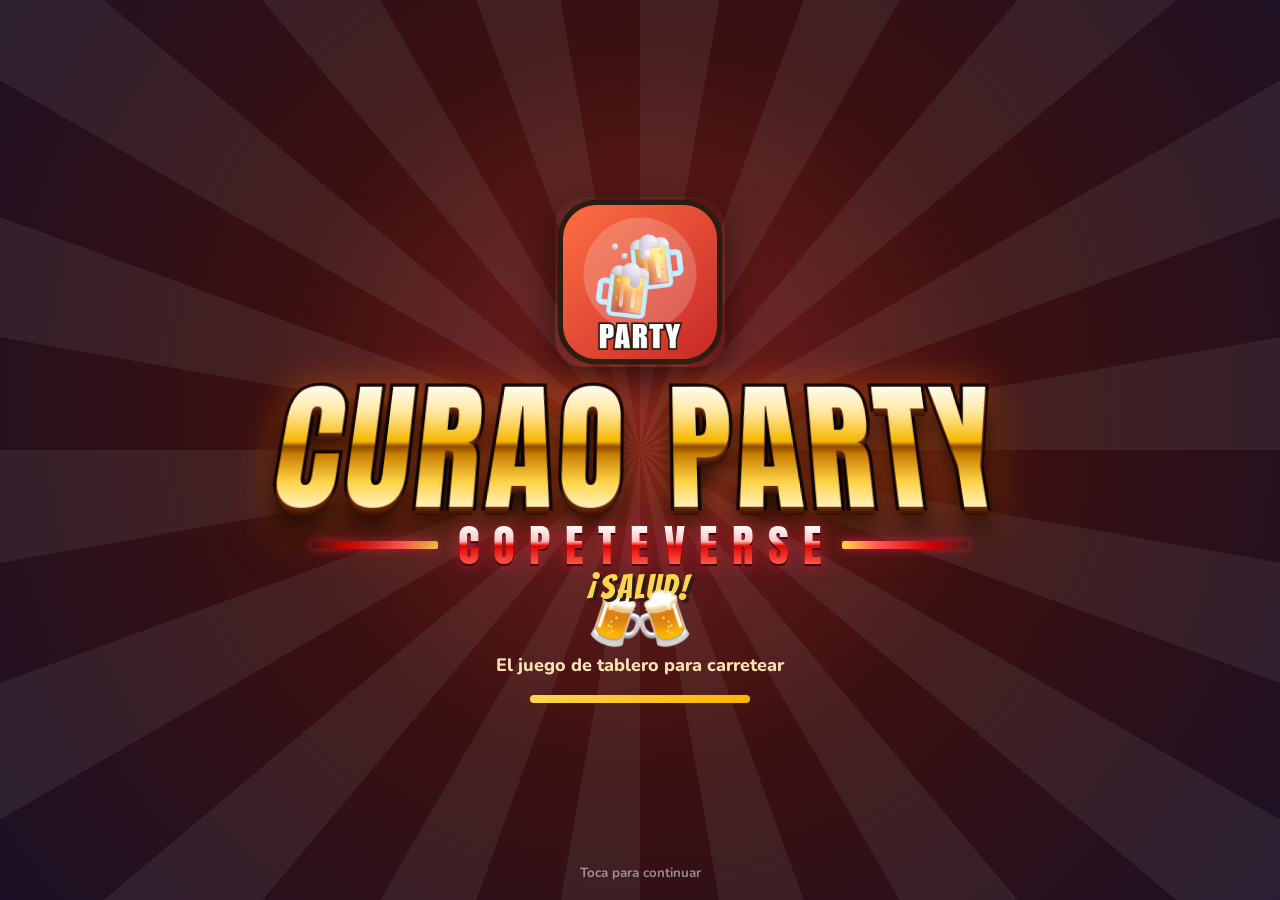
==== jugar/index.html @ 2f13d382 "Web: minijuegos a pantalla completa con sala de espera" ====
<!doctype html>
<html lang="es">
  <head>
    <meta charset="UTF-8" />
    <meta name="viewport" content="width=device-width, initial-scale=1.0" />
    <title>Curao Party: Copeteverse</title>
    <script type="module" crossorigin src="./assets/index-C8dAWghp.js"></script>
    <link rel="stylesheet" crossorigin href="./assets/index-BkEFAqHt.css">
  </head>
  <body>
    <div id="root"></div>
  </body>
</html>
---- jugar/assets/index-BkEFAqHt.css ----
@font-face{font-family:Bangers;font-style:normal;font-display:swap;font-weight:400;src:url(./bangers-vietnamese-400-normal-BbvBhFjQ.woff2) format("woff2"),url(./bangers-vietnamese-400-normal-Ll9rymNv.woff) format("woff");unicode-range:U+0102-0103,U+0110-0111,U+0128-0129,U+0168-0169,U+01A0-01A1,U+01AF-01B0,U+0300-0301,U+0303-0304,U+0308-0309,U+0323,U+0329,U+1EA0-1EF9,U+20AB}@font-face{font-family:Bangers;font-style:normal;font-display:swap;font-weight:400;src:url(./bangers-latin-ext-400-normal-7BLmjjiv.woff2) format("woff2"),url(./bangers-latin-ext-400-normal-CzVt_Cgx.woff) format("woff");unicode-range:U+0100-02BA,U+02BD-02C5,U+02C7-02CC,U+02CE-02D7,U+02DD-02FF,U+0304,U+0308,U+0329,U+1D00-1DBF,U+1E00-1E9F,U+1EF2-1EFF,U+2020,U+20A0-20AB,U+20AD-20C0,U+2113,U+2C60-2C7F,U+A720-A7FF}@font-face{font-family:Bangers;font-style:normal;font-display:swap;font-weight:400;src:url(./bangers-latin-400-normal-DeHY8Ncq.woff2) format("woff2"),url(./bangers-latin-400-normal-BAEm-Pv0.woff) format("woff");unicode-range:U+0000-00FF,U+0131,U+0152-0153,U+02BB-02BC,U+02C6,U+02DA,U+02DC,U+0304,U+0308,U+0329,U+2000-206F,U+20AC,U+2122,U+2191,U+2193,U+2212,U+2215,U+FEFF,U+FFFD}@font-face{font-family:Anton;font-style:normal;font-display:swap;font-weight:400;src:url(./anton-vietnamese-400-normal-CkBxLiRJ.woff2) format("woff2"),url(./anton-vietnamese-400-normal-2FfR1wHA.woff) format("woff");unicode-range:U+0102-0103,U+0110-0111,U+0128-0129,U+0168-0169,U+01A0-01A1,U+01AF-01B0,U+0300-0301,U+0303-0304,U+0308-0309,U+0323,U+0329,U+1EA0-1EF9,U+20AB}@font-face{font-family:Anton;font-style:normal;font-display:swap;font-weight:400;src:url(./anton-latin-ext-400-normal-SyiqE2Jt.woff2) format("woff2"),url(./anton-latin-ext-400-normal-BMODBQc6.woff) format("woff");unicode-range:U+0100-02BA,U+02BD-02C5,U+02C7-02CC,U+02CE-02D7,U+02DD-02FF,U+0304,U+0308,U+0329,U+1D00-1DBF,U+1E00-1E9F,U+1EF2-1EFF,U+2020,U+20A0-20AB,U+20AD-20C0,U+2113,U+2C60-2C7F,U+A720-A7FF}@font-face{font-family:Anton;font-style:normal;font-display:swap;font-weight:400;src:url(./anton-latin-400-normal-Byf51wtH.woff2) format("woff2"),url(./anton-latin-400-normal-AUNGEG_V.woff) format("woff");unicode-range:U+0000-00FF,U+0131,U+0152-0153,U+02BB-02BC,U+02C6,U+02DA,U+02DC,U+0304,U+0308,U+0329,U+2000-206F,U+20AC,U+2122,U+2191,U+2193,U+2212,U+2215,U+FEFF,U+FFFD}@font-face{font-family:Nunito;font-style:normal;font-display:swap;font-weight:400;src:url(./nunito-cyrillic-ext-400-normal-CuPM9foi.woff2) format("woff2"),url(./nunito-cyrillic-ext-400-normal-xaE7D4Sw.woff) format("woff");unicode-range:U+0460-052F,U+1C80-1C8A,U+20B4,U+2DE0-2DFF,U+A640-A69F,U+FE2E-FE2F}@font-face{font-family:Nunito;font-style:normal;font-display:swap;font-weight:400;src:url(./nunito-cyrillic-400-normal-xAOo5cBP.woff2) format("woff2"),url(./nunito-cyrillic-400-normal-D1j0u8EH.woff) format("woff");unicode-range:U+0301,U+0400-045F,U+0490-0491,U+04B0-04B1,U+2116}@font-face{font-family:Nunito;font-style:normal;font-display:swap;font-weight:400;src:url(./nunito-vietnamese-400-normal-BHkVbP3T.woff2) format("woff2"),url(./nunito-vietnamese-400-normal-DtOtW02z.woff) format("woff");unicode-range:U+0102-0103,U+0110-0111,U+0128-0129,U+0168-0169,U+01A0-01A1,U+01AF-01B0,U+0300-0301,U+0303-0304,U+0308-0309,U+0323,U+0329,U+1EA0-1EF9,U+20AB}@font-face{font-family:Nunito;font-style:normal;font-display:swap;font-weight:400;src:url(./nunito-latin-ext-400-normal-i-8OOpdj.woff2) format("woff2"),url(./nunito-latin-ext-400-normal-CjMJVfGn.woff) format("woff");unicode-range:U+0100-02BA,U+02BD-02C5,U+02C7-02CC,U+02CE-02D7,U+02DD-02FF,U+0304,U+0308,U+0329,U+1D00-1DBF,U+1E00-1E9F,U+1EF2-1EFF,U+2020,U+20A0-20AB,U+20AD-20C0,U+2113,U+2C60-2C7F,U+A720-A7FF}@font-face{font-family:Nunito;font-style:normal;font-display:swap;font-weight:400;src:url(./nunito-latin-400-normal-r8SDr6Up.woff2) format("woff2"),url(./nunito-latin-400-normal-DKg4f3fz.woff) format("woff");unicode-range:U+0000-00FF,U+0131,U+0152-0153,U+02BB-02BC,U+02C6,U+02DA,U+02DC,U+0304,U+0308,U+0329,U+2000-206F,U+20AC,U+2122,U+2191,U+2193,U+2212,U+2215,U+FEFF,U+FFFD}@font-face{font-family:Nunito;font-style:normal;font-display:swap;font-weight:700;src:url(./nunito-cyrillic-ext-700-normal-BuR0mlCG.woff2) format("woff2"),url(./nunito-cyrillic-ext-700-normal-DfoqN4Gs.woff) format("woff");unicode-range:U+0460-052F,U+1C80-1C8A,U+20B4,U+2DE0-2DFF,U+A640-A69F,U+FE2E-FE2F}@font-face{font-family:Nunito;font-style:normal;font-display:swap;font-weight:700;src:url(./nunito-cyrillic-700-normal-DP36NgGt.woff2) format("woff2"),url(./nunito-cyrillic-700-normal-DfHRUDv-.woff) format("woff");unicode-range:U+0301,U+0400-045F,U+0490-0491,U+04B0-04B1,U+2116}@font-face{font-family:Nunito;font-style:normal;font-display:swap;font-weight:700;src:url(./nunito-vietnamese-700-normal-Ch8EUCfz.woff2) format("woff2"),url(./nunito-vietnamese-700-normal-C9SQsXvj.woff) format("woff");unicode-range:U+0102-0103,U+0110-0111,U+0128-0129,U+0168-0169,U+01A0-01A1,U+01AF-01B0,U+0300-0301,U+0303-0304,U+0308-0309,U+0323,U+0329,U+1EA0-1EF9,U+20AB}@font-face{font-family:Nunito;font-style:normal;font-display:swap;font-weight:700;src:url(./nunito-latin-ext-700-normal-BWeMsAzO.woff2) format("woff2"),url(./nunito-latin-ext-700-normal-D4woHhbd.woff) format("woff");unicode-range:U+0100-02BA,U+02BD-02C5,U+02C7-02CC,U+02CE-02D7,U+02DD-02FF,U+0304,U+0308,U+0329,U+1D00-1DBF,U+1E00-1E9F,U+1EF2-1EFF,U+2020,U+20A0-20AB,U+20AD-20C0,U+2113,U+2C60-2C7F,U+A720-A7FF}@font-face{font-family:Nunito;font-style:normal;font-display:swap;font-weight:700;src:url(./nunito-latin-700-normal-Dort48En.woff2) format("woff2"),url(./nunito-latin-700-normal-OcDqTBcA.woff) format("woff");unicode-range:U+0000-00FF,U+0131,U+0152-0153,U+02BB-02BC,U+02C6,U+02DA,U+02DC,U+0304,U+0308,U+0329,U+2000-206F,U+20AC,U+2122,U+2191,U+2193,U+2212,U+2215,U+FEFF,U+FFFD}@font-face{font-family:Nunito;font-style:normal;font-display:swap;font-weight:800;src:url(./nunito-cyrillic-ext-800-normal-B-cvGohL.woff2) format("woff2"),url(./nunito-cyrillic-ext-800-normal-pjRatrRO.woff) format("woff");unicode-range:U+0460-052F,U+1C80-1C8A,U+20B4,U+2DE0-2DFF,U+A640-A69F,U+FE2E-FE2F}@font-face{font-family:Nunito;font-style:normal;font-display:swap;font-weight:800;src:url(./nunito-cyrillic-800-normal-D3igD7Kl.woff2) format("woff2"),url(./nunito-cyrillic-800-normal-DymMgApb.woff) format("woff");unicode-range:U+0301,U+0400-045F,U+0490-0491,U+04B0-04B1,U+2116}@font-face{font-family:Nunito;font-style:normal;font-display:swap;font-weight:800;src:url(./nunito-vietnamese-800-normal-D_CZYdm9.woff2) format("woff2"),url(./nunito-vietnamese-800-normal-Dz0hZPb5.woff) format("woff");unicode-range:U+0102-0103,U+0110-0111,U+0128-0129,U+0168-0169,U+01A0-01A1,U+01AF-01B0,U+0300-0301,U+0303-0304,U+0308-0309,U+0323,U+0329,U+1EA0-1EF9,U+20AB}@font-face{font-family:Nunito;font-style:normal;font-display:swap;font-weight:800;src:url(./nunito-latin-ext-800-normal-CtU8tJOV.woff2) format("woff2"),url(./nunito-latin-ext-800-normal-CDcxIxx8.woff) format("woff");unicode-range:U+0100-02BA,U+02BD-02C5,U+02C7-02CC,U+02CE-02D7,U+02DD-02FF,U+0304,U+0308,U+0329,U+1D00-1DBF,U+1E00-1E9F,U+1EF2-1EFF,U+2020,U+20A0-20AB,U+20AD-20C0,U+2113,U+2C60-2C7F,U+A720-A7FF}@font-face{font-family:Nunito;font-style:normal;font-display:swap;font-weight:800;src:url(./nunito-latin-800-normal-Dz8SOQK_.woff2) format("woff2"),url(./nunito-latin-800-normal-D-J0wlBY.woff) format("woff");unicode-range:U+0000-00FF,U+0131,U+0152-0153,U+02BB-02BC,U+02C6,U+02DA,U+02DC,U+0304,U+0308,U+0329,U+2000-206F,U+20AC,U+2122,U+2191,U+2193,U+2212,U+2215,U+FEFF,U+FFFD}@font-face{font-family:Nunito;font-style:normal;font-display:swap;font-weight:900;src:url(./nunito-cyrillic-ext-900-normal-BLeVovcl.woff2) format("woff2"),url(./nunito-cyrillic-ext-900-normal-DKFql_-q.woff) format("woff");unicode-range:U+0460-052F,U+1C80-1C8A,U+20B4,U+2DE0-2DFF,U+A640-A69F,U+FE2E-FE2F}@font-face{font-family:Nunito;font-style:normal;font-display:swap;font-weight:900;src:url(./nunito-cyrillic-900-normal-CWPcV0_V.woff2) format("woff2"),url(./nunito-cyrillic-900-normal-Dr1fjxoU.woff) format("woff");unicode-range:U+0301,U+0400-045F,U+0490-0491,U+04B0-04B1,U+2116}@font-face{font-family:Nunito;font-style:normal;font-display:swap;font-weight:900;src:url(./nunito-vietnamese-900-normal-D6LWQAy_.woff2) format("woff2"),url(./nunito-vietnamese-900-normal-WV2-fBew.woff) format("woff");unicode-range:U+0102-0103,U+0110-0111,U+0128-0129,U+0168-0169,U+01A0-01A1,U+01AF-01B0,U+0300-0301,U+0303-0304,U+0308-0309,U+0323,U+0329,U+1EA0-1EF9,U+20AB}@font-face{font-family:Nunito;font-style:normal;font-display:swap;font-weight:900;src:url(./nunito-latin-ext-900-normal-Dllsvgjo.woff2) format("woff2"),url(./nunito-latin-ext-900-normal-CTBZd6bf.woff) format("woff");unicode-range:U+0100-02BA,U+02BD-02C5,U+02C7-02CC,U+02CE-02D7,U+02DD-02FF,U+0304,U+0308,U+0329,U+1D00-1DBF,U+1E00-1E9F,U+1EF2-1EFF,U+2020,U+20A0-20AB,U+20AD-20C0,U+2113,U+2C60-2C7F,U+A720-A7FF}@font-face{font-family:Nunito;font-style:normal;font-display:swap;font-weight:900;src:url(./nunito-latin-900-normal-BVB1fGs6.woff2) format("woff2"),url(./nunito-latin-900-normal-CVn49sIn.woff) format("woff");unicode-range:U+0000-00FF,U+0131,U+0152-0153,U+02BB-02BC,U+02C6,U+02DA,U+02DC,U+0304,U+0308,U+0329,U+2000-206F,U+20AC,U+2122,U+2191,U+2193,U+2212,U+2215,U+FEFF,U+FFFD}:root{--bg: #1d1410;--panel: rgba(255, 248, 230, .96);--ink: #2a1c10;--muted: #7a6650;--accent: #e53935;--accent2: #1565c0;--wood: #5d3a1a;--radius: 16px}*{box-sizing:border-box}html,body,#root{margin:0;height:100%}body{font-family:Nunito,system-ui,sans-serif;color:var(--ink);background:var(--bg);overflow:hidden}button{font-family:inherit;cursor:pointer}button:disabled{opacity:.5;cursor:not-allowed}.primary,.secondary,.ghost{border:none;border-radius:12px;padding:10px 18px;font-weight:900;font-size:16px;transition:transform .1s,filter .1s}.primary{background:linear-gradient(#ff5252,#c62828);color:#fff;box-shadow:0 4px #7f0000}.secondary{background:#fff;color:var(--ink);border:3px solid #2a1c10;box-shadow:0 4px #2a1c10}.ghost{background:#00000014;color:inherit}.primary:active:not(:disabled),.secondary:active:not(:disabled){transform:translateY(3px);box-shadow:none}.primary:hover:not(:disabled),.secondary:hover:not(:disabled){filter:brightness(1.08)}.big{font-size:22px;padding:14px 28px;font-family:Bangers,Impact,sans-serif;letter-spacing:1px}.small{padding:6px 10px;font-size:13px}.muted{color:var(--muted)}.row{display:flex;gap:10px;flex-wrap:wrap;justify-content:center}.dot{display:inline-block;width:12px;height:12px;border-radius:50%;border:2px solid #fff;box-shadow:0 0 0 1px #0004;flex:none}.setup{height:100%;overflow:auto;padding:14px;background:radial-gradient(circle at 20% 10%,#d52b1e55,transparent 40%),radial-gradient(circle at 80% 90%,#0039a655,transparent 40%),repeating-linear-gradient(90deg,#5d3a1a 0,#5d3a1a 40px,#63401e 40px,#63401e 80px)}.setup-card{position:relative;min-height:100%;display:flex;flex-direction:column;background:var(--panel);border-radius:22px;padding:18px clamp(16px,2.5vw,36px) 24px;border:6px solid #3b2a1a;box-shadow:0 20px 60px #0008;text-align:center}.setup-head{display:flex;align-items:center;justify-content:space-between;gap:16px 24px;flex-wrap:wrap;padding-bottom:14px;margin-bottom:18px;border-bottom:3px dashed #c9b58c}.setup-brand{text-align:left}.setup-body{flex:1;width:100%;max-width:1500px;margin:0 auto;display:flex;flex-direction:column}.title{font-family:Bangers,Impact,sans-serif;font-size:clamp(40px,5vw,66px);line-height:1;margin:0;letter-spacing:2px;color:#c62828;text-shadow:3px 3px 0 #fff,6px 6px 0 #2a1c10}.title span{color:#1565c0}.subtitle{color:var(--muted);margin:8px 0 0;font-weight:700}@media (max-width: 760px){.setup-head{justify-content:center}.setup-brand{text-align:center}}.setup-grid>section,.online-me,.online-actions>section{background:#fff9;border:2px solid #c9b58c;border-radius:16px;padding:14px 18px}.setup-grid{display:grid;grid-template-columns:1fr 1fr;gap:24px;text-align:left;margin-bottom:20px}@media (max-width: 760px){.setup-grid{grid-template-columns:1fr}}.setup h2{font-family:Bangers,Impact,sans-serif;letter-spacing:1px;font-weight:400;margin:6px 0 10px;font-size:26px}.player-row{display:flex;gap:8px;margin-bottom:8px;align-items:center}.player-row input[type=color]{width:42px;height:42px;border:none;padding:0;border-radius:10px;background:none;cursor:pointer}.text{flex:1;min-width:0;font:inherit;font-weight:700;padding:10px 12px;border-radius:10px;border:2px solid #c9b58c;background:#fff}.chips{display:grid;grid-template-columns:repeat(3,1fr);gap:8px;margin-bottom:10px}.chip{display:flex;flex-direction:column;gap:2px;padding:10px;border-radius:12px;border:3px solid #c9b58c;background:#fff;text-align:center;cursor:pointer;font-size:15px}.chip small{color:var(--muted);font-size:12px}.chip.on{border-color:#c62828;background:#ffebee}.range{display:flex;align-items:center;gap:10px;font-weight:700;margin-bottom:14px}.range input{flex:1;accent-color:#c62828}.bg-preview{width:100%;aspect-ratio:3 / 2;object-fit:cover;border-radius:12px;border:3px solid #3b2a1a}.rules{margin-top:20px;text-align:left}.rules summary{cursor:pointer;font-weight:900;font-size:18px}.legend{display:grid;grid-template-columns:repeat(auto-fill,minmax(230px,1fr));gap:8px;margin:12px 0}.legend-item{display:flex;gap:10px;align-items:center;background:#fff;padding:8px;border-radius:10px}.legend-item div{display:flex;flex-direction:column}.legend-item small{color:var(--muted)}.legend-emoji{font-size:22px;width:40px;height:40px;display:grid;place-items:center;border-radius:10px;background:#eee;flex:none}.hint{color:var(--muted);font-size:14px}.game{position:fixed;top:0;right:0;bottom:0;left:0}.pawn-label{background:#fff;border:3px solid;border-radius:10px;padding:1px 8px;font-weight:900;font-size:12px;white-space:nowrap;pointer-events:none;box-shadow:0 2px 6px #0005}.topbar{z-index:20;position:absolute;top:0;left:0;right:0;display:flex;align-items:center;gap:16px;padding:10px 16px;background:linear-gradient(#000a,transparent);color:#fff;pointer-events:none}.topbar>*{pointer-events:auto}.brand{font-family:Bangers,Impact,sans-serif;font-size:30px;letter-spacing:1px;color:#ff5252;text-shadow:2px 2px 0 #000}.brand span{color:#64b5f6}.round{font-weight:900;background:#fff2;padding:4px 12px;border-radius:99px}.top-actions{margin-left:auto;display:flex;gap:8px;align-items:center}.top-actions .ghost{background:#fff2;color:#fff}.toggle{font-size:13px;font-weight:700;display:flex;gap:4px;align-items:center}.scoreboard{position:absolute;top:64px;left:12px;width:244px;padding-right:12px;display:flex;flex-direction:column;gap:8px;max-height:calc(100% - 80px);overflow-y:auto;overflow-x:hidden;z-index:20}.score{background:var(--panel);border-radius:12px;border-left:8px solid;padding:8px 10px;box-shadow:0 4px 12px #0004;transition:transform .2s}.score.active{transform:translate(8px);box-shadow:0 0 0 3px #ffd600,0 4px 12px #0006}.score-head{display:flex;align-items:center;gap:6px}.score-head .pos{margin-left:auto;font-size:12px;color:var(--muted);font-weight:700}.progress{height:6px;background:#0001;border-radius:9px;margin:6px 0;overflow:hidden}.progress div{height:100%;transition:width .3s}.score-stats{font-size:12px;font-weight:700}.items{display:flex;flex-wrap:wrap;gap:4px;margin-top:6px}.item{width:32px;height:32px;border-radius:8px;border:2px solid #c9b58c;background:#fff;font-size:17px;padding:0}.item:hover{border-color:#c62828;transform:scale(1.1)}.action-panel{z-index:20;position:absolute;bottom:16px;left:50%;transform:translate(-50%);background:var(--panel);border-radius:18px;border:5px solid;padding:14px 22px;display:flex;flex-direction:column;align-items:center;gap:8px;min-width:320px;box-shadow:0 10px 30px #0007;text-align:center}.turn-title{font-size:22px;font-weight:900;display:flex;flex-direction:column;align-items:center}.turn-title small{font-size:13px;color:var(--muted)}.turn-mods{font-weight:700}.frozen{color:#0277bd}.freeze-offers{display:flex;gap:6px;align-items:center;flex-wrap:wrap;justify-content:center;font-size:14px;font-weight:700;background:#e1f5fe;padding:6px 10px;border-radius:10px}.rolling{font-family:Bangers,Impact;font-size:28px}.log{z-index:20;position:absolute;top:64px;right:12px;width:300px;max-height:50%;overflow:auto;background:var(--panel);border-radius:12px;padding:10px;font-size:13px;display:flex;flex-direction:column;gap:4px;box-shadow:0 4px 12px #0005}.log div{border-bottom:1px dashed #0002;padding-bottom:3px}.toasts{position:absolute;top:70px;left:50%;transform:translate(-50%);display:flex;flex-direction:column;gap:6px;align-items:center;pointer-events:none;z-index:50}.toast{background:#2a1c10ee;color:#fff;padding:8px 16px;border-radius:99px;font-weight:700;animation:pop .25s ease-out}@keyframes pop{0%{transform:scale(.6);opacity:0}}@media (max-width: 760px){.scoreboard{width:auto;right:12px;flex-direction:row;overflow-x:auto;top:56px}.score{min-width:170px}.brand{font-size:22px}.toggle{display:none}.action-panel{min-width:0;width:calc(100% - 32px)}}.modal-backdrop{position:absolute;top:0;right:0;bottom:0;left:0;background:#0006;display:grid;place-items:center;z-index:40;padding:16px;animation:fade .2s}@keyframes fade{0%{opacity:0}}.modal{background:var(--panel);width:min(520px,100%);max-height:100%;overflow:auto;border-radius:22px;border:5px solid #2a1c10;box-shadow:0 20px 60px #000a;animation:pop .25s ease-out}.modal.wide{width:min(760px,100%)}.order-list{width:100%;display:flex;flex-direction:column;gap:8px}.order-row{display:flex;align-items:center;gap:12px;padding:8px 12px;border-radius:14px;background:#fff;border:3px solid var(--pc)}.order-row b{min-width:110px;text-align:left;color:var(--pc)}.order-row.tied{animation:pop .4s;box-shadow:0 0 0 4px #ffd60088}.order-row button{margin-left:auto}.order-place{font-family:Bangers,Impact;font-size:26px;width:34px}.order-dice{display:flex;gap:8px;align-items:center}.die{display:grid;grid-template-columns:repeat(3,1fr);gap:3px;width:40px;height:40px;padding:5px;background:#fff;border:3px solid #2a1c10;border-radius:9px;box-shadow:0 3px #2a1c10}.die i{border-radius:50%}.die i.on{background:#c62828}.die.rolled{animation:pop .35s ease-out}.die.tiebreak{width:30px;height:30px;padding:3px;gap:2px;opacity:.85}.die.spinning{opacity:.4;animation:dieShake .3s linear infinite}@keyframes dieShake{0%,to{transform:rotate(-8deg)}50%{transform:rotate(8deg)}}.happening-view{position:relative;width:100%;height:min(38vh,330px);border-radius:14px;overflow:hidden;border:4px solid #2a1c10}.happening-title{color:#fff;font-family:Bangers,Impact;font-size:30px;letter-spacing:1px;padding:4px 18px;border-radius:12px;text-shadow:2px 2px 0 #0006}.surprise{position:absolute;top:0;right:0;bottom:0;left:0;z-index:45;display:grid;place-items:center;overflow:hidden;cursor:pointer;background:radial-gradient(circle,color-mix(in srgb,var(--c) 70%,transparent),#000b 72%);animation:fade .2s}.surprise-card{position:relative;text-align:center;animation:surpriseIn .6s cubic-bezier(.2,1.7,.4,1)}.surprise-line{font-family:Bangers,Impact,sans-serif;font-size:clamp(54px,9vw,120px);letter-spacing:3px;color:#ffd600;-webkit-text-stroke:4px #2a1c10;text-shadow:6px 6px 0 #2a1c10,0 0 40px #ff6d00;animation:surpriseShake .12s linear .6s 6}.surprise-who{margin-top:8px;font-family:Bangers,Impact,sans-serif;font-size:40px;letter-spacing:2px;-webkit-text-stroke:2px #fff;text-shadow:3px 3px 0 #2a1c10}@keyframes surpriseIn{0%{transform:scale(.1) rotate(-25deg);opacity:0}70%{transform:scale(1.15) rotate(4deg);opacity:1}to{transform:scale(1) rotate(-3deg)}}@keyframes surpriseShake{0%,to{transform:translate(0)}25%{transform:translate(-6px,3px)}75%{transform:translate(6px,-3px)}}.story-text{font-size:19px;font-weight:700;line-height:1.4;max-width:640px;min-height:54px;animation:storyIn .35s ease-out}@keyframes storyIn{0%{opacity:0;transform:translateY(8px)}to{opacity:1;transform:none}}.story-dots{display:flex;gap:6px}.story-dots i{width:10px;height:10px;border-radius:50%;background:#0002}.story-dots i.on{background:#ef6c00}.disaster-banner{position:absolute;top:70px;left:50%;transform:translate(-50%);z-index:41;color:#fff;font-family:Bangers,Impact,sans-serif;font-size:40px;letter-spacing:2px;padding:6px 28px;border-radius:18px;border:5px solid #fff;box-shadow:0 0 0 5px #2a1c10,0 12px 30px #0008;text-shadow:3px 3px 0 #2a1c10;animation:landIn .5s cubic-bezier(.2,1.6,.4,1),dieShake .25s linear .5s infinite;pointer-events:none}.egg-bubble{position:relative;background:#fff;color:#2a1c10;font-weight:900;font-size:16px;padding:8px 14px;border-radius:16px;border:3px solid #2a1c10;box-shadow:0 4px #2a1c10;white-space:nowrap;animation:pop .3s cubic-bezier(.2,1.6,.4,1);pointer-events:none}.egg-bubble:after{content:"";position:absolute;left:50%;bottom:-12px;margin-left:-8px;border:8px solid transparent;border-top-color:#2a1c10}.egg-costanera{background:#fff3e0;font-size:18px}.happening-effect{font-weight:900;font-size:17px;background:#fff3e0;border:2px dashed #ef6c00;border-radius:12px;padding:8px 14px}.modal.modal-xl{width:min(1760px,100%)}.modal.modal-xl .modal-head{padding:8px 20px}.modal.modal-xl .modal-head h2{font-size:28px}.modal.modal-xl .modal-emoji{font-size:34px}.modal.modal-xl .modal-body{padding:12px 18px 16px;gap:10px}.modal.modal-xl .instructions{font-size:14px}.modal.modal-xl :is(.arena-view,.tejo-view,.papas-view,.jr-view,.vs-view,.btn-view,.taxi-view,.cocina-view,.pulenta-view){height:max(360px,min(calc(100vh - 340px),980px))}.modal.modal-xl :is(.papas-view,.vs-view,.jr-view,.cocina-view,.arena-view,.btn-view,.taxi-view,.pulenta-view){width:100%}.modal.modal-xl :is(.tejo,.vs3d,.papas,.cocina,.mini){width:100%}.modal.modal-xl .cocina-row{flex-wrap:nowrap;width:100%}.modal.modal-xl .cocina-row .cocina-view{flex:1}.modal.modal-xl :is(.mini-canvas,.pong canvas){width:min(900px,100%)}.modal.modal-xl .bomb-view{height:min(48vh,420px)}.modal-head{display:flex;gap:12px;align-items:center;padding:14px 20px;color:#fff}.modal-head h2{margin:0;font-family:Bangers,Impact,sans-serif;letter-spacing:1px;font-weight:400;font-size:34px;text-shadow:2px 2px 0 #0007}.modal-head small{opacity:.9;font-weight:700}.modal-emoji{font-size:44px}.modal-body{padding:18px 20px 22px;display:flex;flex-direction:column;gap:14px;align-items:center;text-align:center}.card-flip{width:100%;max-width:380px;background:#fff;border:4px solid #2a1c10;border-radius:16px;padding:16px;box-shadow:6px 6px #2a1c10;animation:flip .45s ease-out}@keyframes flip{0%{transform:rotateY(90deg)}}.card-flip.tone-good{background:#e8f5e9}.card-flip.tone-bad{background:#ffebee}.card-title{font-family:Bangers,Impact;font-size:26px;letter-spacing:1px;margin-bottom:6px}.card-text{font-size:20px;font-weight:900;display:flex;flex-direction:column;gap:6px;align-items:center}.card-text small{font-size:14px;color:var(--muted);font-weight:700}.huge{font-size:56px}.instructions{background:#fff8e1;border:2px dashed #c9b58c;border-radius:12px;padding:10px 14px;font-size:15px;text-align:left}.question{font-size:19px;font-weight:900;margin:0 0 8px}.drink-prompt,.yesno,.picker,.group-drink{width:100%;display:flex;flex-direction:column;gap:10px;align-items:center}.drink-prompt p,.picker p,.group-drink p{margin:0;font-weight:700}.drink-big{font-size:22px;font-weight:900}.picker-grid{display:flex;flex-wrap:wrap;gap:8px;justify-content:center}.pick{display:flex;align-items:center;gap:8px;padding:8px 14px;border-radius:12px;border:3px solid;background:#fff;font-weight:900;font-size:15px}.pick:hover{transform:translateY(-2px)}.pick.check{flex-direction:column;align-items:flex-start;gap:2px;cursor:default}.pick.check label{display:flex;gap:6px;align-items:center;cursor:pointer}.pick.check.on{background:#ffebee}.safe-toggle{font-size:12px;color:#1565c0}.vs-header{font-size:24px;display:flex;gap:12px;align-items:center;font-weight:900}.vs-header span{font-family:Bangers;font-size:40px;color:#c62828}.pong{display:flex;flex-direction:column;gap:10px;align-items:center;width:100%}.pong-score{display:flex;gap:16px;align-items:center;font-weight:900}.pong-score b{font-size:24px}.pong-wrap{display:flex;gap:8px;align-items:center;width:100%;justify-content:center}.pong canvas{width:min(560px,100%);border-radius:12px;border:4px solid #2a1c10;min-width:0}.pong-pad{display:flex;flex-direction:column;gap:8px}.pong-pad button{width:44px;height:60px;border-radius:10px;border:2px solid #2a1c10;background:#fff;font-size:18px;touch-action:none;-webkit-user-select:none;user-select:none}.breath .timer,.mash .timer{font-family:Bangers;font-size:56px}.blackjack{width:100%;display:flex;flex-direction:column;gap:12px;align-items:center;background:radial-gradient(#2e7d32,#1b5e20);border-radius:16px;padding:16px;color:#fff}.bj-row{display:flex;flex-direction:column;align-items:center;gap:6px}.bj-label{font-weight:900}.bj-cards{display:flex;gap:6px}.pcard{width:58px;height:84px;background:#fff;color:#111;border-radius:8px;display:flex;flex-direction:column;justify-content:space-between;padding:4px 6px;font-weight:900;font-size:18px;box-shadow:0 3px 8px #0006;animation:pop .3s}.pcard.red{color:#c62828}.pcard .suit{align-self:flex-end;font-size:26px}.pcard.back{background:repeating-linear-gradient(45deg,#c62828 0,#c62828 6px,#b71c1c 6px,#b71c1c 12px);color:#fff;align-items:center;justify-content:center;font-size:40px}.bj-result{display:flex;flex-direction:column;gap:8px;align-items:center;font-size:22px}.trial{display:flex;flex-direction:column;gap:12px;align-items:center;width:100%}.reflex{width:100%;height:200px;border-radius:16px;border:4px solid #2a1c10;font-family:Bangers;font-size:40px;color:#fff;-webkit-user-select:none;user-select:none;touch-action:none}.reflex.wait{background:#c62828}.reflex.go{background:#2e7d32}.reflex.fault{background:#555}.reflex.done{background:#1565c0}.mash{display:flex;flex-direction:column;align-items:center;gap:8px}.mash-btn{width:160px;height:160px;border-radius:50%;border:6px solid #2a1c10;background:radial-gradient(#ff8a80,#c62828);color:#fff;font-family:Bangers;font-size:48px;box-shadow:0 8px #7f0000;-webkit-user-select:none;user-select:none;touch-action:none}.mash-btn:active{transform:translateY(6px);box-shadow:none}.mg-scores,.awards{width:100%;display:flex;flex-direction:column;gap:6px}.mg-score,.award{display:flex;gap:10px;align-items:center;background:#fff;border-radius:10px;padding:8px 12px;text-align:left}.award>span:last-child,.mg-score>span:last-child{margin-left:auto;font-weight:700}.place{font-size:22px;width:32px;text-align:center}.tabs{display:grid;grid-template-columns:1fr 1fr;gap:12px;margin-bottom:18px}.tab{display:flex;flex-direction:column;gap:2px;padding:12px;border-radius:14px;border:3px solid #c9b58c;background:#fff;font-weight:900;font-size:18px}.tab small{color:var(--muted);font-weight:700;font-size:13px}.tab.on{border-color:#1565c0;background:#e3f2fd}.online{text-align:left;margin-bottom:10px}.online-layout{display:grid;grid-template-columns:minmax(300px,380px) 1fr;gap:18px;align-items:start}.online-main{display:flex;flex-direction:column;gap:12px;min-width:0}.online-main .chips.conn-mode,.online-main .lan-rooms{margin:0}.online-actions{display:grid;grid-template-columns:1fr 1fr;gap:18px}@media (max-width: 900px){.online-layout{grid-template-columns:1fr}}.chips.conn-mode{grid-template-columns:1fr 1fr;margin-top:14px}.p2p-badge{font-size:13px;font-weight:800;color:#2e7d32;background:#e8f5e9;border:2px solid #2e7d32;border-radius:999px;padding:2px 10px}@media (max-width: 760px){.online-actions{grid-template-columns:1fr}}.code-input{text-transform:uppercase;letter-spacing:6px;font-size:22px;text-align:center;max-width:160px}.error{color:#c62828;font-weight:900;text-align:center}.room-code{font-size:22px;font-weight:900;margin-bottom:16px;display:flex;gap:12px;justify-content:center;align-items:center}.room-code b{font-family:Bangers,Impact;font-size:48px;letter-spacing:8px;color:#1565c0;background:#fff;padding:0 16px;border-radius:12px;border:3px dashed #1565c0}.lobby-player{display:flex;align-items:center;gap:8px;background:#fff;border-left:6px solid;border-radius:10px;padding:8px 12px;margin-bottom:6px}.lobby-player .ghost{margin-left:auto}.you{background:#1565c0;color:#fff;font-size:11px;font-weight:900;padding:1px 6px;border-radius:99px}.how{padding-left:18px;text-align:left;line-height:1.6}.waiting{font-weight:700;color:var(--muted);display:flex;gap:8px;align-items:center;flex-wrap:wrap;justify-content:center}.round.warn{background:#c62828}.spectator{background:#fff3cd;color:#6d4c00;font-weight:900;padding:8px 16px;text-align:center}.modal-body.locked{pointer-events:none}.modal-body.locked button:not(.unlock button),.modal-body.locked input:not(.unlock input){opacity:.55}.modal-body.locked .unlock{pointer-events:auto}.pong-pad.hidden{visibility:hidden}.waitbar{position:absolute;top:58px;left:50%;transform:translate(-50%);z-index:45;background:var(--panel);border:3px solid #2a1c10;border-radius:14px;padding:6px 14px;min-width:300px;max-width:calc(100% - 32px);box-shadow:0 6px 18px #0006;font-weight:700}.waitbar.mine{border-color:#1565c0;background:#e3f2fd}.waitbar.urgent .waitbar-time{color:#c62828;animation:pulse .5s infinite alternate}.waitbar-text{display:flex;gap:10px;align-items:center;justify-content:center;flex-wrap:wrap}.waitbar-time{font-family:Bangers,Impact;font-size:22px;min-width:40px;text-align:center}.waitbar-track{height:5px;background:#0002;border-radius:9px;margin-top:4px;overflow:hidden}.waitbar-track div{height:100%;background:linear-gradient(90deg,#c62828,#ffb300,#43a047);transition:width 1s linear}@keyframes pulse{to{transform:scale(1.2)}}.toasts{top:120px}.mute{font-size:16px}.token-btn{width:42px;height:42px;border-radius:10px;border:2px solid #c9b58c;background:#fff;font-size:22px;padding:0;flex:none}.token-btn.on,.token-btn:hover{border-color:#c62828}.token-picker{display:flex;gap:12px;align-items:center;background:#fff;border-radius:12px;padding:8px;margin:4px 0 10px;border:2px dashed #c9b58c}.token-preview{flex:none;border-radius:10px;background:radial-gradient(#fff8e1,#e8d3a2);overflow:hidden}.token-name{display:block;margin-bottom:6px}.token-grid{display:flex;flex-wrap:wrap;gap:4px}.token-opt{width:36px;height:36px;border-radius:8px;border:2px solid #e0d2b0;background:#fffdf6;font-size:19px;padding:0}.token-opt.on{border-color:#c62828;background:#ffebee}.token-opt:hover{transform:scale(1.1)}.lobby-token{font-size:20px}.lobby-me{margin-top:14px}.drink-list{width:100%;display:flex;flex-direction:column;gap:6px}.drink-list p{margin:0;font-weight:700}.drink-row{display:flex;align-items:center;gap:10px;background:#fff;border-left:6px solid;border-radius:10px;padding:6px 10px;flex-wrap:wrap}.drink-row .row{margin-left:auto}.drink-done{margin-left:auto;font-weight:900}.tie{background:#ffb300;color:#000;border-radius:99px;padding:0 6px;font-weight:900}.typing{width:100%;display:flex;flex-direction:column;gap:8px}.typing-head{display:flex;justify-content:space-between;align-items:center;font-weight:900}.typing-head .timer{font-family:Bangers,Impact;font-size:32px}.typing-text{background:#fff;border:2px solid #c9b58c;border-radius:12px;padding:12px;text-align:left;font-size:18px;line-height:1.6;-webkit-user-select:none;user-select:none}.typing-text .ok{color:#2e7d32}.typing-text .bad{color:#c62828;text-decoration:line-through}.typing-text .cur{background:#fff59d;border-radius:4px}.typing-text .cur.bad{text-decoration:none;background:#ffcdd2}.typing-input{font:inherit;font-size:18px;padding:10px;border-radius:12px;border:3px solid #1565c0;resize:none}.typing-result{font-family:Bangers,Impact;font-size:32px;color:#1565c0}.rps{display:flex;gap:12px;justify-content:center;flex-wrap:wrap}.rps-btn{display:flex;flex-direction:column;align-items:center;gap:4px;width:120px;padding:12px;border-radius:16px;border:4px solid #2a1c10;background:#fff;font-weight:900;font-size:16px;box-shadow:0 5px #2a1c10}.rps-btn span{font-size:56px}.rps-btn.on{background:#fff59d}.rps-btn:hover:not(:disabled){transform:translateY(-3px)}.mini{width:100%;display:flex;flex-direction:column;gap:8px;align-items:center}.mini-canvas{width:min(560px,100%);border-radius:12px;border:4px solid #2a1c10;background:#fff;cursor:pointer;-webkit-user-select:none;user-select:none;touch-action:none}.mini-canvas.shooter{cursor:crosshair}.mini-hud{font-weight:900}.mini-result{font-family:Bangers,Impact;font-size:30px;color:#1565c0;text-align:center}.draw-pair{display:flex;gap:12px;flex-wrap:wrap;justify-content:center}.draw-pair>div{display:flex;flex-direction:column;align-items:center;gap:2px;font-weight:700}.draw-canvas{width:min(240px,42vw);border:3px solid #2a1c10;border-radius:10px;background:#fff}.draw-canvas.mine{cursor:crosshair;border-color:#c62828}.imp-card{display:flex;flex-direction:column;align-items:center;gap:6px;background:#fff;border:4px solid #2a1c10;border-radius:16px;padding:18px 28px;font-weight:700;box-shadow:6px 6px #2a1c10}.imp-card b{font-family:Bangers,Impact;font-size:34px;letter-spacing:1px;color:#1565c0}.imp-card.bad{background:#ffebee}.imp-card.bad b{color:#c62828}.bomb{font-size:90px;line-height:1}.bomb.shake{animation:shake .25s infinite alternate}@keyframes shake{0%{transform:rotate(-8deg) scale(1)}to{transform:rotate(8deg) scale(1.08)}}.live-list{width:100%;display:flex;flex-direction:column;gap:4px}.live-row{display:flex;justify-content:space-between;gap:8px;background:#fff;border-left:5px solid;border-radius:8px;padding:4px 10px;font-size:14px}.others-drawings{display:flex;flex-wrap:wrap;gap:8px;justify-content:center}.thumb{display:flex;flex-direction:column;align-items:center;border:3px solid;border-radius:10px;padding:3px;background:#fff}.thumb canvas{display:block}.thumb small{font-weight:900}.ghost.on{outline:2px solid currentColor}.arena{width:100%;display:flex;flex-direction:column;gap:6px}.arena-view{position:relative;width:100%;height:420px;border-radius:12px;overflow:hidden;border:4px solid #2a1c10;background:#87ceeb}.respawn-overlay{position:absolute;top:0;right:0;bottom:0;left:0;z-index:5;display:grid;place-items:center;background:#0005;-webkit-backdrop-filter:grayscale(1) brightness(.65);backdrop-filter:grayscale(1) brightness(.65);color:#fff;text-align:center;pointer-events:auto}.respawn-overlay strong{padding:14px 22px;border:3px solid #fff;border-radius:14px;background:#000b;font-family:Bangers,Impact,sans-serif;font-size:clamp(28px,5vw,48px);letter-spacing:1px;text-shadow:2px 2px 0 #000}.crosshair{position:absolute;left:50%;top:50%;transform:translate(-50%,-50%);color:#fff;font-size:28px;font-weight:900;text-shadow:0 0 3px #000;pointer-events:none}.gun{position:absolute;right:18%;bottom:-6px;font-size:64px;transform:scaleX(-1) rotate(-10deg);pointer-events:none}.hurt-flash{position:absolute;top:0;right:0;bottom:0;left:0;opacity:0;background:#e5393573;animation:hurt .45s ease-out forwards;pointer-events:none}@keyframes hurt{0%{opacity:1}to{opacity:0}}.arena-hud{position:absolute;left:8px;right:8px;top:8px;display:flex;justify-content:space-between;color:#fff;font-weight:900;text-shadow:0 1px 3px #000;pointer-events:none}.arena-score{display:flex;align-items:center;gap:12px}.arena-score-item{position:relative;display:inline-flex;align-items:center;border-radius:8px;padding:3px 6px;transition:background-color .15s,box-shadow .15s}.arena-score-item.scoring{background:#1b5e20dd;box-shadow:0 0 0 2px #a5d6a7,0 0 16px #76ff03;animation:score-highlight .45s ease-out}.arena-score-item.dying{background:#b71c1cdd;box-shadow:0 0 0 2px #ef9a9a,0 0 16px #ff1744;animation:score-highlight .45s ease-out}.arena-score-pop{position:absolute;left:50%;top:-8px;font-size:22px;line-height:1;animation:score-pop .95s ease-out forwards}.arena-score-pop.positive{color:#b9ff8a;text-shadow:0 2px 3px #123}.arena-score-pop.negative{color:#ff8a80;text-shadow:0 2px 3px #123}@keyframes score-highlight{0%{transform:scale(1)}35%{transform:scale(1.2)}to{transform:scale(1)}}@keyframes score-pop{0%{opacity:0;transform:translate(-50%,10px) scale(.6)}18%{opacity:1;transform:translate(-50%) scale(1.25)}75%{opacity:1}to{opacity:0;transform:translate(-50%,-26px) scale(1)}}.killfeed{position:absolute;right:8px;top:36px;display:flex;flex-direction:column;gap:2px;align-items:flex-end;color:#fff;font-size:13px;font-weight:700;text-shadow:0 1px 3px #000;pointer-events:none}.arena-click{position:absolute;left:50%;bottom:14px;transform:translate(-50%);background:#000a;color:#fff;padding:6px 12px;border-radius:99px;font-size:13px;font-weight:700;pointer-events:none;white-space:nowrap}.arena-board{display:flex;gap:12px;justify-content:center;flex-wrap:wrap;font-weight:900}.arena-intro{background:#fff8e1;border:2px dashed #c9b58c;border-radius:12px;padding:10px 14px;text-align:center;line-height:1.6}.modal-icon{width:64px;height:64px;filter:drop-shadow(0 2px 3px #0006)}.legend-emoji img{width:38px;height:38px}.land-splash{position:absolute;top:0;right:0;bottom:0;left:0;z-index:42;display:grid;place-items:center;background:radial-gradient(circle,color-mix(in srgb,var(--c) 55%,transparent),#0007 70%);cursor:pointer;overflow:hidden}.land-rays{position:absolute;width:160vmax;height:160vmax;background:repeating-conic-gradient(from 0deg,#ffffff22 0deg 10deg,transparent 10deg 20deg);animation:spin 6s linear infinite}@keyframes spin{to{transform:rotate(360deg)}}.land-card{position:relative;display:flex;flex-direction:column;align-items:center;background:var(--c);border:6px solid #fff;border-radius:28px;padding:18px 34px 22px;box-shadow:0 0 0 6px #2a1c10,0 20px 60px #000a;color:#fff;text-align:center;animation:landIn .55s cubic-bezier(.2,1.6,.4,1)}@keyframes landIn{0%{transform:scale(.2) rotate(-20deg);opacity:0}70%{transform:scale(1.08) rotate(3deg);opacity:1}to{transform:scale(1) rotate(0)}}.land-card img{width:170px;height:170px;filter:drop-shadow(0 6px 8px #0007);animation:bob .8s ease-in-out infinite alternate}@keyframes bob{to{transform:translateY(-8px) rotate(2deg)}}.land-who{font-family:Bangers,Impact;font-size:30px;letter-spacing:1px;background:#fff;padding:0 14px;border-radius:12px;margin-top:4px}.land-what{font-size:20px;font-weight:700;text-shadow:0 2px 0 #0006}.land-what b{font-family:Bangers,Impact;font-size:40px;letter-spacing:2px;display:block;line-height:1}.land-mod{margin-top:6px;background:#ffd600;color:#000;font-weight:900;padding:2px 12px;border-radius:99px}.item{position:relative}.stack{position:absolute;right:-6px;bottom:-6px;background:#c62828;color:#fff;font-size:10px;font-weight:900;border-radius:99px;padding:0 4px;line-height:15px;border:2px solid #fff}.item-bar{display:flex;flex-wrap:wrap;gap:8px;justify-content:center;max-width:520px}.item-big{position:relative;display:flex;flex-direction:column;align-items:center;gap:1px;min-width:76px;padding:6px 8px;border-radius:12px;border:3px solid #c9b58c;background:#fff;font-weight:900;transition:transform .1s}.item-big:hover:not(:disabled){transform:translateY(-3px);border-color:#c62828}.item-big:disabled{opacity:.55}.item-big .item-emoji{font-size:26px;line-height:1.1}.item-big .item-name{font-size:11px}.item-big small{font-size:9px;color:var(--muted);font-weight:700}.item-big .stack{font-size:12px;line-height:18px;padding:0 6px;right:-8px;top:-8px;bottom:auto}.gift-stage{position:relative;width:100%;height:230px;display:grid;place-items:center;overflow:hidden;border-radius:16px;background:radial-gradient(circle,#e0f7fa,#00838f22)}.gift-stage.bad{background:radial-gradient(circle,#fff3e0,#8d6e6355)}.gift-stage.good{background:radial-gradient(circle,#fffde7,#ffd60055)}.gift{position:relative;width:130px;height:140px;animation:giftShake .6s ease-in-out infinite}.opened .gift{animation:giftPop .5s ease-out forwards}@keyframes giftShake{0%,to{transform:rotate(0)}20%{transform:rotate(-6deg) translateY(-3px)}40%{transform:rotate(6deg)}60%{transform:rotate(-4deg) translateY(-2px)}80%{transform:rotate(3deg)}}@keyframes giftPop{0%{transform:scale(1)}40%{transform:scale(1.25,.8)}to{transform:scale(.9) translateY(30px);opacity:.25}}.gift-box{position:absolute;bottom:0;left:5px;width:120px;height:100px;background:#0039a6;border:4px solid #2a1c10;border-radius:10px;overflow:hidden;display:grid;place-items:center}.gift-box img{width:90px;opacity:.9}.gift-lid{position:absolute;top:18px;left:0;width:130px;height:30px;background:#1e5bc6;border:4px solid #2a1c10;border-radius:8px;z-index:2;display:grid;place-items:center}.gift-bow{font-size:40px;margin-top:-42px}.opened .gift-lid{animation:lidFly .8s cubic-bezier(.2,.8,.3,1) forwards}@keyframes lidFly{to{transform:translate(90px,-170px) rotate(220deg);opacity:0}}.gift-glow{position:absolute;width:320px;height:320px;border-radius:50%;background:repeating-conic-gradient(#ffffff99 0 12deg,transparent 12deg 24deg);animation:spin 3s linear infinite,glowIn .4s ease-out}.bad .gift-glow{background:repeating-conic-gradient(#ffcc8099 0 12deg,transparent 12deg 24deg)}@keyframes glowIn{0%{transform:scale(0)}}.gift-bit{position:absolute;font-size:34px;opacity:0;animation:bitFly 1.3s ease-out var(--d) forwards}@keyframes bitFly{0%{transform:rotate(var(--a)) translateY(0) rotate(0);opacity:1}to{transform:rotate(var(--a)) translateY(-150px) rotate(360deg);opacity:0}}.gift-face{position:absolute;font-size:90px;animation:faceIn .7s cubic-bezier(.2,1.6,.4,1) .35s both}@keyframes faceIn{0%{transform:scale(0) rotate(-30deg)}to{transform:scale(1) rotate(0)}}.volume{display:flex;align-items:center;gap:4px}.volume input{width:80px;accent-color:#ffd600}.customize{margin-top:16px;background:#fff;border:2px solid #c9b58c;border-radius:14px;padding:10px 12px}.customize summary{cursor:pointer;font-family:Bangers,Impact;font-size:22px;letter-spacing:1px;display:flex;gap:10px;align-items:baseline;flex-wrap:wrap}.customize summary small{font-family:Nunito,sans-serif;font-size:13px;color:var(--muted);letter-spacing:0}.customize-actions{display:flex;gap:8px;margin:10px 0;flex-wrap:wrap}.tile-grid{display:grid;grid-template-columns:repeat(auto-fill,minmax(230px,1fr));gap:8px;max-height:420px;overflow:auto;padding-right:4px}.tile-card{display:flex;gap:8px;background:#fffdf6;border:2px solid #e0d2b0;border-radius:12px;padding:6px;transition:opacity .2s}.tile-card.off{opacity:.45}.tile-img{position:relative;flex:none;width:70px;height:70px;border-radius:10px;display:grid;place-items:center;overflow:hidden;border:2px solid #2a1c10}.tile-img img{width:64px;height:64px;object-fit:cover}.tile-custom{position:absolute;bottom:0;left:0;right:0;background:#000a;color:#fff;font-size:9px;font-weight:900;text-align:center}.tile-info{display:flex;flex-direction:column;gap:3px;min-width:0}.tile-info small{font-size:11px;color:var(--muted);line-height:1.2}.switch{display:flex;gap:6px;align-items:center;cursor:pointer}.switch input{accent-color:#2e7d32;width:16px;height:16px}.freq{display:flex;gap:3px}.freq-opt{font-size:11px;padding:1px 6px;border-radius:99px;border:1px solid #c9b58c;background:#fff;font-weight:700}.freq-opt.on{background:#c62828;border-color:#c62828;color:#fff}.tile-btns{display:flex;gap:4px}.file-btn{cursor:pointer;font-size:12px}.customize{text-align:left;margin-bottom:14px}.mg-emoji{background:linear-gradient(#ff8f00,#e65100);font-size:38px}.surprise-h{margin:12px 0 6px;font-size:16px}.chips.ev-amount{margin-bottom:8px}.mg-mode{color:#e65100!important;font-weight:900}.bomb-view{position:relative;width:100%;height:260px;border-radius:14px;overflow:hidden;border:4px solid #2a1c10;background:radial-gradient(circle,#fff3e0,#ffab91)}.bomb-holder{position:absolute;left:50%;bottom:10px;transform:translate(-50%);color:#fff;font-weight:900;padding:4px 14px;border-radius:99px;box-shadow:0 2px 8px #0006;white-space:nowrap}.bomb-round{position:absolute;left:12px;top:10px;background:#0008;color:#fff;font-weight:900;padding:3px 12px;border-radius:99px}.bomb-idle{position:absolute;left:50%;bottom:52px;transform:translate(-50%);width:min(280px,70%);height:10px;border-radius:99px;background:#0004;overflow:hidden}.bomb-idle i{display:block;height:100%;transition:width .2s linear}.bomb-players{display:flex;flex-wrap:wrap;justify-content:center;gap:6px}.bomb-player{padding:3px 10px;border-radius:99px;border:2px solid var(--pc);background:#fff;font-weight:800}.bomb-player.holder{background:var(--pc);color:#fff}.bomb-player.out{opacity:.45;text-decoration:line-through}.bomb-holder.boom{background:#d84315;font-family:Bangers,Impact;font-size:22px;letter-spacing:1px}.pass-panel{width:100%;display:flex;flex-direction:column;align-items:center;gap:8px}.pass-word{font-size:18px;font-weight:700}.pass-word b{font-family:Bangers,Impact;font-size:30px;letter-spacing:2px;color:#c62828;background:#fff;padding:0 10px;border-radius:8px;border:2px dashed #c62828}.pass-input{max-width:280px;text-align:center;font-size:20px}.pass-input.ok{border-color:#2e7d32;background:#e8f5e9}.pass-targets{display:flex;flex-wrap:wrap;gap:8px;justify-content:center}.pass-btn{animation:pop .25s ease-out;font-size:16px}.practice-box{margin-top:12px;display:flex;flex-direction:column;align-items:center;gap:8px}.mg-picker{display:grid;grid-template-columns:repeat(auto-fill,minmax(130px,1fr));gap:6px;width:100%}.mg-pick{display:flex;flex-direction:column;align-items:center;gap:2px;padding:8px 6px;border-radius:12px;border:2px solid #ffb74d;background:#fff8e1;font-weight:900;font-size:13px}.mg-pick:hover{transform:translateY(-2px);border-color:#e65100}.mg-pick.on{background:#ffe0b2;border-color:#e65100}.mg-pick-emoji{font-size:28px}.practice-next{width:100%;display:flex;flex-direction:column;align-items:center;gap:8px}.btn-view,.taxi-view{position:relative;width:100%;height:340px;border-radius:14px;overflow:hidden;border:4px solid #2a1c10}.btn-round{position:absolute;top:8px;left:10px;color:#fff;font-weight:900;text-shadow:0 1px 3px #000}.btn-status{font-size:18px;text-align:center}.boom-text{color:#d84315}.btn-row{display:flex;gap:8px;flex-wrap:wrap;justify-content:center}.btn-pick{width:54px;height:54px;border-radius:50%;border:4px solid #2a1c10;color:#fff;font-family:Bangers,Impact;font-size:26px;text-shadow:0 2px 0 #0006;box-shadow:0 4px #2a1c10}.btn-pick:disabled{filter:grayscale(1);opacity:.35}.taxi-stage{position:absolute;left:50%;top:10px;transform:translate(-50%);background:#000a;color:#fff;font-weight:900;padding:4px 14px;border-radius:99px;white-space:nowrap}.taxi-controls{display:flex;flex-direction:column;align-items:center;gap:4px}.taxi-mash{width:120px;height:120px;font-size:54px}.taxi-keys{display:flex;gap:8px;flex-wrap:wrap;justify-content:center}.taxi-key{display:flex;flex-direction:column;align-items:center;min-width:70px;padding:6px 10px;border-radius:12px;border:3px solid;background:#fff;-webkit-user-select:none;user-select:none;touch-action:none}.taxi-key b{font-family:Bangers,Impact;font-size:28px}.taxi-bars{width:100%;display:flex;flex-direction:column;gap:3px}.taxi-bar{display:grid;grid-template-columns:90px 1fr 34px;gap:8px;align-items:center;font-weight:700;font-size:13px}.taxi-track{height:10px;background:#0001;border-radius:9px;overflow:hidden}.taxi-track div{height:100%;transition:width .15s}.uno{display:flex;flex-direction:column;gap:10px;position:relative}.uno-seats{display:flex;flex-wrap:wrap;gap:8px;justify-content:center}.uno-seat{background:#fff;border:3px solid var(--pc);border-radius:12px;padding:6px 10px;min-width:110px;transition:transform .2s,box-shadow .2s}.uno-seat.on{transform:translateY(-3px) scale(1.05);box-shadow:0 0 0 4px #ffd60099,0 6px 14px #0003}.uno-seat-name{font-weight:800;font-size:14px;color:var(--pc);white-space:nowrap}.uno-said{margin-left:6px;background:#e53935;color:#fff;font-size:11px;padding:1px 6px;border-radius:8px;animation:uno-pulse .8s infinite alternate}.uno-backs{display:flex;align-items:center;height:30px;padding-left:4px}.uno-backs b{margin-left:14px;font-size:15px}.uno-mini-back{width:18px;height:26px;margin-left:-10px;border-radius:3px;background:#1d1d1d;border:2px solid #fff;box-shadow:0 1px 3px #0006;transform:rotate(calc((var(--i) - 3) * 4deg));background-image:radial-gradient(ellipse at center,#e53935 40%,transparent 42%)}.uno-table{position:relative;display:flex;justify-content:center;align-items:center;gap:36px;padding:22px 16px;border-radius:120px/60px;background:radial-gradient(ellipse at center,#2e7d32,#1b5e20 70%);border:8px solid var(--wood);box-shadow:inset 0 0 30px #0008}.uno-dir{position:absolute;left:18px;top:8px;font-size:34px;color:#fff8;animation:uno-spin 3s linear infinite}.uno-dir.ccw{animation-direction:reverse}.uno-clock.hot{background:#e53935;animation:uno-pulse .5s infinite alternate}.uno-deck{position:relative;background:none;border:none;padding:0;box-shadow:none;cursor:default}.uno-deck.can{cursor:pointer;animation:uno-bob 1s infinite alternate}.uno-deck.can .uno-card{box-shadow:0 0 0 4px #ffd600,4px 4px #0006,8px 8px #0004}.uno-deck .uno-card{box-shadow:4px 4px #0006,8px 8px #0004}.uno-discard{position:relative;display:flex;flex-direction:column;align-items:center}.uno-halo{position:absolute;top:50%;left:50%;width:130px;height:130px;margin:-75px 0 0 -65px;border-radius:50%;background:radial-gradient(circle,var(--cc) 0%,transparent 68%);opacity:.85;transition:background .3s}.uno-card{--w: 64px;position:relative;width:var(--w);height:calc(var(--w) * 1.5);flex:none;padding:0;border-radius:9px;border:4px solid #fff;background:var(--cc);color:#fff;box-shadow:0 3px 8px #0005;font-family:inherit;cursor:default;transition:transform .15s,filter .15s,box-shadow .15s}.uno-card.wild{background:conic-gradient(#e53935 0,#e53935 25%,#1e88e5 0,#1e88e5 50%,#43a047 0,#43a047 75%,#fdd835 0)}.uno-card.back{display:block;background:#1d1d1d}.uno-card.back .uno-oval span{color:#fdd835;font-size:15px;transform:rotate(-20deg);text-shadow:2px 2px 0 #b71c1c}.uno-oval{position:absolute;top:14%;right:8%;bottom:14%;left:8%;border-radius:50%;background:#fff;transform:rotate(25deg);display:flex;align-items:center;justify-content:center}.uno-card.back .uno-oval{background:#e53935}.uno-oval span{transform:rotate(-25deg);font-size:26px;font-weight:900;color:var(--cc);text-shadow:1px 1px 0 #0003}.uno-card.wild .uno-oval{background:#212121}.uno-card.wild .uno-oval span{color:#fff}.uno-card[style*="#fdd835"] .uno-oval span{text-shadow:1px 1px 0 #0006}.uno-corner{position:absolute;font-size:12px;font-weight:900;text-shadow:1px 1px 0 #0006}.uno-corner.tl{top:2px;left:4px}.uno-corner.br{bottom:2px;right:4px;transform:rotate(180deg)}.uno-discard .uno-card{--w: 74px}.uno-land{animation:uno-land .35s ease-out}.uno-msg{text-align:center;min-height:24px;animation:uno-in .3s}.uno-msg.bad{color:#c62828}.uno-hand{display:flex;justify-content:center;flex-wrap:nowrap;padding:18px 10px 4px}.uno-hand .uno-card{margin-left:calc(-1*clamp(0px,(var(--n) - 6) * 6px,44px));transform:rotate(calc((var(--i) - (var(--n) - 1) / 2) * 2.5deg));transform-origin:50% 120%}.uno-hand .uno-card:first-child{margin-left:0}.uno-hand .uno-card.ok{cursor:pointer;box-shadow:0 0 0 3px #ffd600,0 3px 8px #0005}.uno-hand .uno-card.ok:hover{transform:translateY(-16px) scale(1.08);z-index:2}.uno-hand .uno-card.dim{filter:grayscale(.6) brightness(.75)}.uno-hand .uno-card.fresh{animation:uno-draw .4s ease-out}.uno-actions{display:flex;justify-content:center;align-items:center;gap:12px;flex-wrap:wrap;min-height:40px}.uno-call{background:#e53935;color:#fff;font-size:18px;font-weight:900;padding:8px 18px;border-radius:30px;border:3px solid #2a1c10;box-shadow:0 4px #2a1c10;animation:uno-pulse .6s infinite alternate}.uno-pass{display:flex;flex-direction:column;align-items:center;gap:10px;padding:12px;background:#fff6;border-radius:12px}.uno-picker{position:absolute;top:0;right:0;bottom:0;left:0;z-index:5;display:flex;flex-direction:column;align-items:center;justify-content:center;gap:12px;background:#fff8e8ee;border-radius:12px}.uno-picker div{display:flex;gap:10px}.uno-picker div button{width:86px;height:86px;border-radius:50%;color:#fff;font-weight:900;border:4px solid #fff;box-shadow:0 4px 10px #0005;text-shadow:1px 1px 0 #0007}.uno-picker div button:hover{transform:scale(1.1)}@keyframes uno-land{0%{transform:translate(-60px,120px) rotate(-40deg) scale(.7);opacity:.3}to{transform:none;opacity:1}}@keyframes uno-draw{0%{transform:translateY(-120px) scale(.6);opacity:0}}@keyframes uno-in{0%{transform:scale(.85);opacity:0}}@keyframes uno-pulse{0%{transform:scale(1)}to{transform:scale(1.08)}}@keyframes uno-bob{0%{transform:translateY(0)}to{transform:translateY(-5px)}}@keyframes uno-spin{to{transform:rotate(360deg)}}@media (max-width: 560px){.uno-card{--w: 50px}.uno-discard .uno-card{--w: 60px}.uno-table{gap:20px}}.uno-info{display:flex;justify-content:center;align-items:center;flex-wrap:wrap;gap:6px 14px;font-size:13px;color:var(--muted);font-weight:700;margin-top:-2px}.uno-dot{display:inline-block;width:11px;height:11px;border-radius:50%;border:2px solid #fff;box-shadow:0 0 0 1px #0004;vertical-align:-1px}.uno-clock{color:#fff;font-weight:800;background:#5d4037;padding:2px 9px;border-radius:10px}.uno-card .ul{text-decoration:underline;text-decoration-thickness:2px;text-underline-offset:2px}.tejo{width:min(620px,82vw)}.tejo-view{position:relative;width:100%;height:400px;border-radius:14px;overflow:hidden;border:4px solid var(--ink);cursor:crosshair;-webkit-user-select:none;user-select:none;touch-action:none}.tejo-hud{position:absolute;top:8px;left:10px;right:10px;display:flex;justify-content:space-between;color:#fff;font-weight:900;font-size:17px;text-shadow:0 2px 0 #0008;pointer-events:none}.tejo-pts{background:#e53935;padding:0 10px;border-radius:10px}.tejo-wind{position:absolute;top:38px;left:10px;color:#fff;font-weight:800;font-size:14px;background:#0005;padding:2px 10px;border-radius:10px;pointer-events:none}.tejo-power{position:absolute;right:14px;top:50%;transform:translateY(-50%);width:22px;height:180px;border:3px solid #fff;border-radius:12px;background:#0006;overflow:hidden;pointer-events:none}.tejo-power-target{position:absolute;left:0;right:0;bottom:42.5%;height:15%;background:linear-gradient(#fff5 0,#fff5 33%,#ffd600 33%,#ffd600 67%,#fff5 67%)}.tejo-power-fill{position:absolute;left:0;right:0;bottom:0;height:0;background:linear-gradient(to top,#43a047,#fdd835 50%,#e53935);opacity:.85}.tejo-msg{position:absolute;top:34%;left:50%;transform:translate(-50%,-50%);background:#fff;color:var(--ink);font-family:Bangers,Impact,sans-serif;font-size:34px;padding:6px 22px;border-radius:16px;border:4px solid var(--ink);box-shadow:0 6px #0005;white-space:nowrap;animation:uno-in .3s;pointer-events:none;display:flex;align-items:center;gap:12px}.tejo-msg small{font-size:22px;color:#43a047}.tejo-msg.chuz{background:#ffd600;animation:tejo-chuz .5s}.tejo-help{position:absolute;bottom:8px;left:0;right:0;text-align:center;color:#fff;font-weight:700;font-size:13px;text-shadow:0 1px 2px #000;pointer-events:none}@keyframes tejo-chuz{0%{transform:translate(-50%,-50%) scale(.3) rotate(-10deg)}70%{transform:translate(-50%,-50%) scale(1.25) rotate(4deg)}to{transform:translate(-50%,-50%) scale(1)}}@media (max-width: 560px){.tejo-view{height:320px}.tejo-msg{font-size:24px}}.tejo-dist{position:absolute;top:66px;left:10px;color:#fff;font-weight:800;font-size:14px;background:#0005;padding:2px 10px;border-radius:10px;pointer-events:none}.tejo-legend{position:absolute;bottom:30px;left:10px;display:flex;flex-wrap:wrap;gap:4px;max-width:70%;pointer-events:none}.tejo-legend span{background:#fffd;border:3px solid var(--pc);color:var(--ink);font-size:12px;font-weight:800;padding:0 7px;border-radius:9px}.papas{display:flex;flex-direction:column;gap:10px}.papas-view{position:relative;width:min(640px,84vw);height:380px;margin:0 auto;border-radius:14px;overflow:hidden;border:4px solid var(--ink);cursor:pointer;-webkit-user-select:none;user-select:none}.papas-hud{position:absolute;top:8px;left:10px;right:10px;display:flex;justify-content:space-between;color:#fff;font-weight:900;text-shadow:0 2px 0 #0008;pointer-events:none}.papas-hud span{background:#0006;padding:2px 10px;border-radius:10px}.papas-gold{position:absolute;top:44px;left:50%;transform:translate(-50%);background:linear-gradient(#fff59d,#ffd600);color:var(--ink);border:3px solid var(--ink);border-radius:14px;padding:6px 16px;font-weight:900;text-align:center;animation:uno-in .3s;pointer-events:none}.papas-gold small{display:block;font-weight:700}.papas-end{position:absolute;left:10px;right:10px;bottom:10px;background:#fffe;border:3px solid var(--ink);border-radius:14px;padding:8px 12px;display:flex;flex-direction:column;align-items:center;gap:2px;text-align:center;animation:uno-in .3s}.papas-end .neg{color:#d50000}.papas-board{display:flex;flex-wrap:wrap;gap:6px;justify-content:center}.papas-score{background:#fff;border:3px solid var(--pc);border-radius:10px;padding:3px 10px;display:flex;gap:8px;font-size:14px}.papas-score b{color:var(--pc)}.papas-keys{display:flex;flex-wrap:wrap;gap:8px;justify-content:center;align-items:center}.papas-keys>small{width:100%;text-align:center}.papas-key{display:flex;flex-direction:column;align-items:center;min-width:70px;padding:6px 10px;border-radius:12px;background:var(--pc);color:#fff;border:3px solid var(--ink);box-shadow:0 4px 0 var(--ink)}.papas-key b{font-size:22px}.papas-key small{font-size:11px}.papas-key.cool,.papas-grab.cool{transform:translateY(3px);box-shadow:0 1px 0 var(--ink);filter:brightness(.8)}.papas-grab{font-size:20px;font-weight:900;padding:10px 22px;border-radius:30px;background:#fdd835;color:var(--ink);border:3px solid var(--ink);box-shadow:0 4px 0 var(--ink)}.papas-grab small{font-size:12px;font-weight:700}.jr-view{position:relative;width:min(680px,86vw);height:360px;margin:0 auto;border-radius:14px;overflow:hidden;border:4px solid var(--ink);cursor:pointer;-webkit-user-select:none;user-select:none;touch-action:none}.jr-hud{position:absolute;top:8px;left:10px;display:flex;flex-direction:column;align-items:flex-start;gap:4px;pointer-events:none}.jr-hud span{color:#fff;font-weight:900;text-shadow:0 2px 0 #0008;background:#0005;padding:2px 12px;border-radius:12px}.jr-count{font-family:Bangers,Impact,sans-serif;font-size:40px;min-width:60px;text-align:center}.jr-ready{font-size:18px;animation:uno-pulse .5s infinite alternate}.jr-result{position:absolute;left:50%;bottom:14px;transform:translate(-50%);background:#fff;border:3px solid var(--ink);border-radius:14px;padding:6px 16px;font-weight:900;white-space:nowrap;animation:uno-in .3s}.spectate-btn{margin-top:8px}.spectator-note{background:#e3f2fd;border:2px solid #1565c0;border-radius:10px;padding:6px 10px;font-weight:700;font-size:14px}.spectator-badge{background:#1565c0!important;color:#fff!important}.sastre{display:flex;flex-direction:column;gap:8px;align-items:center}.sastre-head{display:flex;gap:12px;align-items:center;flex-wrap:wrap;justify-content:center}.sastre-head b{font-size:18px}.sastre-time{background:#5d4037;color:#fff;font-weight:800;padding:2px 10px;border-radius:10px}.sastre-time.hot{background:#e53935;animation:uno-pulse .5s infinite alternate}.sastre-wrap{position:relative}.sastre-canvas{cursor:crosshair;touch-action:none;-webkit-user-select:none;user-select:none}.sastre-banner{position:absolute;top:42%;left:50%;transform:translate(-50%,-50%);background:#fff;border:4px solid var(--ink);border-radius:16px;padding:8px 20px;font-family:Bangers,Impact,sans-serif;font-size:28px;white-space:nowrap;box-shadow:0 6px #0005;animation:uno-in .3s;pointer-events:none}.sastre-foot{display:flex;gap:12px;align-items:center;flex-wrap:wrap;justify-content:center}.sastre-scores{font-weight:800}.sastre-banner.final{top:auto;bottom:10px;transform:translate(-50%);font-size:22px}.cocina{display:flex;flex-direction:column;gap:8px;align-items:center}.cocina-row{display:flex;gap:10px;align-items:stretch;justify-content:center;flex-wrap:wrap}.cocina-view{position:relative;width:min(520px,84vw);height:330px;border-radius:14px;overflow:hidden;border:4px solid var(--ink)}.cocina-hud{position:absolute;top:8px;right:10px;display:flex;gap:8px;pointer-events:none}.cocina-hud span{background:#0007;color:#fff;font-weight:900;padding:2px 10px;border-radius:10px}.cocina-hud .hot{background:#e53935;animation:uno-pulse .5s infinite alternate}.cocina-card{background:#fffdf5;border:3px solid var(--ink);border-radius:12px;padding:6px 10px;min-width:150px;pointer-events:none;box-shadow:0 4px #0003}.cocina-card b{display:block;font-size:15px}.cocina-card small{color:var(--muted)}.cocina-card ol{list-style:none;margin:4px 0 0;padding:0;font-size:14px}.cocina-card li{padding:1px 0;color:var(--muted)}.cocina-card li.ok{color:#2e7d32;text-decoration:line-through}.cocina-card li.now{color:var(--ink);font-weight:900}.cocina-banner{position:absolute;bottom:14px;left:50%;transform:translate(-50%);background:#fff;border:4px solid var(--ink);border-radius:16px;padding:6px 18px;font-family:Bangers,Impact,sans-serif;font-size:26px;white-space:nowrap;animation:uno-in .3s;pointer-events:none}.cocina-type{display:flex;gap:12px;align-items:center;flex-wrap:wrap;justify-content:center}.cocina-target{font-family:Bangers,Impact,sans-serif;font-size:30px;letter-spacing:1px;color:var(--muted)}.cocina-target .typed{color:#2e7d32}.cocina-input{font-size:20px;width:220px}.cocina-input.wrong{border-color:#e53935!important;background:#ffebee;animation:cocina-shake .2s}@keyframes cocina-shake{25%{transform:translate(-4px)}75%{transform:translate(4px)}}.vs3d{display:flex;flex-direction:column;gap:8px;align-items:center}.vs-lobby{display:flex;flex-direction:column;gap:10px;align-items:center}.vs-view{position:relative;width:min(680px,86vw);height:380px;border-radius:14px;overflow:hidden;border:4px solid var(--ink);-webkit-user-select:none;user-select:none}.vs-keys{display:flex;flex-wrap:wrap;gap:8px;justify-content:center}.vs-key{display:flex;flex-direction:column;align-items:center;min-width:64px;padding:4px 10px;border-radius:12px;background:var(--pc);color:#fff;border:3px solid var(--ink);box-shadow:0 3px 0 var(--ink);cursor:pointer}.vs-key b{font-size:20px}.vs-key small{font-size:11px}.vs-keys.small .vs-key{min-width:54px;padding:2px 8px}.vs-keys.small .vs-key b{font-size:16px}.vs-light{position:absolute;top:10px;left:50%;transform:translate(-50%);font-family:Bangers,Impact,sans-serif;font-size:30px;padding:2px 18px;border-radius:14px;border:3px solid var(--ink);background:#fff;pointer-events:none;white-space:nowrap}.vs-light.green{background:#69f0ae}.vs-light.red{background:#ff8a80}.vs-timer{position:absolute;top:10px;right:10px;background:#0007;color:#fff;font-weight:900;padding:2px 10px;border-radius:10px;pointer-events:none}.vs-rank{position:absolute;top:10px;left:10px;display:flex;flex-direction:column;gap:1px;background:#fffd;border:3px solid var(--ink);border-radius:10px;padding:4px 8px;font-weight:800;font-size:13px;pointer-events:none}.vs-count{position:absolute;top:0;right:0;bottom:0;left:0;display:flex;align-items:center;justify-content:center;font-family:Bangers,Impact,sans-serif;font-size:110px;color:#fff;text-shadow:0 6px 0 #0007,0 0 30px #000a;pointer-events:none;animation:vs-pop .5s ease-out}@keyframes vs-pop{0%{transform:scale(2);opacity:0}}.vs-btn{font-size:22px;font-weight:900;padding:12px 28px;border-radius:30px;background:#fdd835;color:var(--ink);border:3px solid var(--ink);box-shadow:0 4px 0 var(--ink);touch-action:none;-webkit-user-select:none;user-select:none}.vs-btn:active{transform:translateY(3px);box-shadow:0 1px 0 var(--ink)}.vs-btn small{font-size:12px;font-weight:700}.pal-view{cursor:crosshair}.pal-hint{position:absolute;bottom:8px;left:50%;transform:translate(-50%);background:#0007;color:#fff;font-weight:700;font-size:13px;padding:2px 10px;border-radius:10px;pointer-events:none;white-space:nowrap}.vs-choose{display:grid;grid-template-columns:repeat(auto-fill,minmax(150px,1fr));gap:8px;width:100%}.vs-choice{position:relative;display:flex;flex-direction:column;align-items:center;gap:2px;padding:10px 8px;border-radius:14px;background:#fff;border:3px solid var(--ink);box-shadow:0 4px 0 var(--ink);text-align:center}.vs-choice:hover{transform:translateY(-2px);background:#fff8e1}.vs-choice-emoji{font-size:30px}.vs-choice small{color:var(--muted);font-size:11px;line-height:1.2}.vs-tag{position:absolute;top:6px;right:8px;background:#1565c0;color:#fff!important;font-weight:900;padding:0 6px;border-radius:8px}.port-row{display:flex;align-items:center;gap:10px;font-weight:700;margin-bottom:10px}.port-input{flex:0 0 110px;text-align:center}.ip-input{width:100%;box-sizing:border-box;margin-bottom:8px}.error-inline{display:block;color:#c62828;font-weight:700;margin:-4px 0 8px}.hint.center{text-align:center}.host-ips{text-align:left;background:#fff8;border:2px dashed #1565c0;border-radius:14px;padding:10px 16px;margin:0 auto 16px;max-width:640px}.host-ips h2{margin-top:0}.host-ip{display:grid;grid-template-columns:170px 1fr auto;align-items:center;gap:10px;padding:4px 0}.host-ip small{color:var(--muted);font-weight:700}.host-ip b{font-size:22px;font-family:ui-monospace,Consolas,monospace;color:#1565c0;-webkit-user-select:all;user-select:all}.update-banner{position:fixed;right:16px;bottom:16px;z-index:1000;display:flex;gap:10px;align-items:center;background:#fff8e8;border:3px solid #2a1c10;border-radius:14px;padding:8px 12px;font-weight:800;box-shadow:0 4px 14px #0006}.news{text-align:left;background:#fff8;border:2px solid #c9b58c;border-radius:14px;padding:12px 18px}.news-title{display:flex;align-items:baseline;gap:12px;margin:0 0 6px}.news-title small{font-family:Nunito,sans-serif;letter-spacing:0;color:var(--muted);font-weight:700;font-size:14px}.news-list{height:calc(100vh - 370px);min-height:240px;overflow-y:auto;padding-right:12px;scrollbar-gutter:stable}.news-item{padding:10px 0;border-top:1px dashed #c9b58c}.news-item:first-child{border-top:0}.news-head{display:flex;align-items:center;gap:10px;font-size:17px}.news-head small{color:var(--muted);margin-left:auto}.news-notes{margin:4px 0 0;padding-left:22px}.news-notes li.plain{list-style:none;margin-left:-22px}.news-more{display:inline-block;margin-top:8px;font-weight:800;font-size:14px;color:#1565c0}.home-actions{display:flex;align-items:center;justify-content:center;margin-top:20px}.home-actions .primary.big{min-width:260px}.back-home{margin-top:14px}.donate-btn{display:inline-flex;align-items:center;gap:10px;flex:none;text-decoration:none;color:#2a1c10;background:linear-gradient(180deg,#ffe082,#ffb300);border:3px solid #2a1c10;border-radius:99px;padding:6px 20px 6px 8px;box-shadow:0 4px #2a1c10;animation:donate-breathe 2.4s ease-in-out infinite;transform-origin:center}.donate-icon{display:grid;place-items:center;width:46px;height:46px;font-size:28px;background:#fff8e1;border:2px solid #2a1c10;border-radius:50%;animation:donate-cheers 2.4s ease-in-out infinite}.donate-text{display:flex;flex-direction:column;align-items:flex-start;line-height:1.1}.donate-text b{font-family:Bangers,Impact,sans-serif;font-weight:400;font-size:22px;letter-spacing:1px}.donate-text small{font-size:12px;font-weight:800;color:#5d4037}.donate-btn:hover{animation-play-state:paused;filter:brightness(1.08);transform:scale(1.06)}.donate-btn:hover .donate-icon{animation-play-state:paused}.donate-btn:active{transform:translateY(3px) scale(1.02);box-shadow:0 1px #2a1c10}@keyframes donate-breathe{0%,to{transform:scale(1);box-shadow:0 4px #2a1c10,0 0 #ffb30000}50%{transform:scale(1.06);box-shadow:0 4px #2a1c10,0 0 0 10px #ffb30055}}@keyframes donate-cheers{0%,60%,to{transform:rotate(0)}70%{transform:rotate(-14deg)}80%{transform:rotate(10deg)}90%{transform:rotate(-6deg)}}@media (prefers-reduced-motion: reduce){.donate-btn,.donate-icon{animation:none}}.lobby-actions{margin-top:18px}.uno-call:disabled{background:#bdbdbd;color:#fff;animation:none;box-shadow:0 2px #2a1c10;cursor:not-allowed;opacity:.7}.uno-call.small{font-size:12px;padding:3px 10px;border-width:2px;box-shadow:0 2px #2a1c10;margin-left:8px}.uno-callbar{display:inline-flex;align-items:center;gap:8px}.uno-seat .uno-callbar{margin-left:8px}.uno-seat .uno-call.small{margin-left:0}.uno-sapo{font-size:16px;font-weight:900;padding:8px 16px;border-radius:30px;border:3px solid #2a1c10;background:#66bb6a;color:#0b3d0e;box-shadow:0 4px #2a1c10;animation:uno-pulse .5s infinite alternate}.uno-seat .uno-sapo{font-size:12px;padding:3px 10px;border-width:2px;box-shadow:0 2px #2a1c10}.uno-jump-hint{font-weight:900;color:#2e7d32;animation:uno-pulse .6s infinite alternate}.chisme-key{position:absolute;left:12px;bottom:12px;display:flex;flex-direction:column;align-items:center;background:#fff;border:4px solid var(--ink);border-radius:16px;padding:4px 18px 6px;box-shadow:0 4px 0 var(--ink);animation:uno-land .3s ease-out;pointer-events:none}.chisme-key small{font-weight:800;font-size:12px;color:var(--muted)}.chisme-key b{font-family:Bangers,Impact,sans-serif;font-size:44px;line-height:1;color:#c62828}.chisme-pad{display:flex;gap:10px;justify-content:center;flex-wrap:wrap}.chisme-pad .vs-btn{min-width:90px}.invite-links{display:flex;gap:10px;flex-wrap:wrap;margin-bottom:6px}.hint.warn{color:#b26a00}.lan-rooms{background:#fff8;border:2px dashed #2e7d32;border-radius:14px;padding:6px 16px 10px;margin-top:14px}.lan-rooms h2{margin:6px 0}.lan-rooms .host-ip{grid-template-columns:70px 1fr auto auto}.pass-row{margin-top:8px}.pass-input{flex:1}.lock-badge{color:#6a1b9a;background:#f3e5f5;border-color:#6a1b9a}.pass-show{font-family:ui-monospace,Consolas,monospace;letter-spacing:1px}.online-card{display:flex;flex-direction:column;gap:8px}.online-card h2{margin-bottom:0}.online-card .hint,.online-card .pass-row,.online-card .port-row{margin:0}.online-card .code-input{max-width:none;flex:none}.card-actions{margin-top:auto;padding-top:8px;display:flex;gap:10px;flex-wrap:wrap;align-items:center}.card-actions .primary.big{flex:1}.card-actions .spectate-btn{margin:0}.pass-input{font-size:16px;text-align:left;letter-spacing:normal}.pass-row .ghost{font-size:18px;padding:6px 10px}.back-home{align-self:center}.setup-grid .bg-preview{max-height:30vh}.customize-row{display:grid;grid-template-columns:1fr 1fr;gap:14px;align-items:start;margin-bottom:14px}.customize-row .customize{margin:0}.customize-row .tile-grid{grid-template-columns:repeat(auto-fill,minmax(260px,1fr))}@media (max-width: 1000px){.customize-row{grid-template-columns:1fr}}.start-btn{align-self:center;min-width:360px}.app-version{position:absolute;right:18px;bottom:10px;font-size:12px;font-weight:800;color:var(--muted);opacity:.8}.port-check{margin:4px 0 10px}.port-check .hint{margin:6px 0 0}.hint.ok{color:#2e7d32;font-weight:700}.info{position:relative;display:inline-flex;vertical-align:middle;margin-left:6px}.info-btn{width:20px;height:20px;padding:0;border-radius:50%;border:2px solid #1565c0;background:#e3f2fd;color:#1565c0;font:italic 900 12px/1 Georgia,serif;cursor:help}.info-btn:hover,.info.open .info-btn{background:#1565c0;color:#fff}.info-tip{display:none;position:absolute;z-index:60;top:calc(100% + 8px);left:50%;transform:translate(calc(-50% + var(--shift, 0px)));width:max-content;max-width:280px;padding:8px 11px;border-radius:10px;background:#2a1c10;color:#fff;box-shadow:0 6px 18px #0006;font:600 13px/1.4 Nunito,system-ui,sans-serif;letter-spacing:0;text-align:left;text-transform:none;white-space:normal}.info-tip:before{content:"";position:absolute;top:-6px;left:calc(50% - var(--shift, 0px));margin-left:-6px;border:6px solid transparent;border-top:0;border-bottom-color:#2a1c10}.info:hover .info-tip,.info.open .info-tip,.info-btn:focus-visible+.info-tip{display:block}.field-with-info{display:flex;align-items:center;gap:4px}.field-with-info .pass-row{flex:1;margin:0}.splash{position:fixed;top:0;right:0;bottom:0;left:0;z-index:1000;display:grid;place-items:center;overflow:hidden;background:radial-gradient(circle at 50% 45%,#7a1f1f,#3b1010 45%,#1b1026);color:#fff;text-align:center;cursor:pointer;animation:splash-in .3s ease-out}.splash.out{animation:splash-out .45s ease-in forwards}.splash-rays{position:absolute;top:-50%;right:-50%;bottom:-50%;left:-50%;background:repeating-conic-gradient(from 0deg,#ffffff10 0 10deg,transparent 10deg 20deg);animation:splash-spin 18s linear infinite}.splash-content{position:relative;display:flex;flex-direction:column;align-items:center}.splash-logo{width:clamp(110px,18vw,170px);height:auto;border-radius:28px;box-shadow:0 14px 40px #0009;animation:splash-pop .7s cubic-bezier(.2,1.6,.4,1) both}.splash-title{margin:18px 0 4px;font-family:Bangers,Impact,sans-serif;font-weight:400;letter-spacing:3px;font-size:clamp(48px,9vw,104px);line-height:1;color:#ff5252;text-shadow:4px 4px 0 #fff,8px 8px 0 #2a1c10;animation:splash-drop .6s .15s cubic-bezier(.2,1.5,.4,1) both}.splash-title span{color:#64b5f6}.splash-cheers{position:relative;height:70px;width:260px;margin-top:6px}.splash-cheers .mug{position:absolute;top:8px;font-size:52px}.splash-cheers .left{left:30px;animation:splash-clink-l .9s .6s ease-in-out both}.splash-cheers .right{right:30px;transform:scaleX(-1);animation:splash-clink-r .9s .6s ease-in-out both}.splash-cheers .salud{position:absolute;left:50%;top:-6px;transform:translate(-50%) scale(0);font-family:Bangers,Impact,sans-serif;font-size:34px;letter-spacing:2px;color:#ffd54f;text-shadow:3px 3px 0 #2a1c10;animation:splash-salud .6s 1.05s cubic-bezier(.2,1.8,.4,1) both}.splash-sub{margin:8px 0 18px;font-weight:800;font-size:18px;color:#ffe0b2;animation:splash-fade .5s .5s both}.splash-bar{width:220px;height:8px;border-radius:99px;background:#ffffff26;overflow:hidden}.splash-bar div{height:100%;width:100%;background:linear-gradient(90deg,#ffd54f,#ffb300);transform-origin:left;animation:splash-load 2.4s ease-in-out both}.splash-skip{position:absolute;bottom:18px;color:#ffffff80;font-weight:700}@keyframes splash-in{0%{opacity:0}}@keyframes splash-out{to{opacity:0;transform:scale(1.06)}}@keyframes splash-spin{to{transform:rotate(360deg)}}@keyframes splash-pop{0%{transform:scale(0) rotate(-20deg)}}@keyframes splash-drop{0%{transform:translateY(-60px) scale(.6);opacity:0}}@keyframes splash-fade{0%{opacity:0;transform:translateY(8px)}}@keyframes splash-load{0%{transform:scaleX(0)}}@keyframes splash-clink-l{0%{transform:translate(-40px) rotate(0);opacity:0}50%{transform:translate(52px) rotate(25deg);opacity:1}65%{transform:translate(40px) rotate(15deg)}to{transform:translate(44px) rotate(18deg)}}@keyframes splash-clink-r{0%{transform:scaleX(-1) translate(-40px) rotate(0);opacity:0}50%{transform:scaleX(-1) translate(52px) rotate(25deg);opacity:1}65%{transform:scaleX(-1) translate(40px) rotate(15deg)}to{transform:scaleX(-1) translate(44px) rotate(18deg)}}@keyframes splash-salud{to{transform:translate(-50%) scale(1)}}@media (prefers-reduced-motion: reduce){.splash *,.splash{animation-duration:.01s!important;animation-delay:0s!important}}.gameover{position:fixed;top:0;right:0;bottom:0;left:0;z-index:200;background:#1b1026}.podium-stage{position:absolute;top:0;right:416px;bottom:0;left:0}.podium-stage canvas{display:block}.gameover-panel{position:absolute;right:18px;top:18px;bottom:18px;width:min(380px,calc(100% - 36px));display:flex;flex-direction:column;overflow:hidden;background:var(--panel);border:5px solid #3b2a1a;border-radius:20px;box-shadow:0 16px 40px #0009}.gameover-head{display:flex;align-items:center;gap:12px;padding:12px 16px;color:#fff;text-shadow:2px 2px 0 #0006}.gameover-head h2{margin:0;font-family:Bangers,Impact,sans-serif;font-weight:400;letter-spacing:1px;font-size:30px}.gameover-body{padding:12px 16px 16px;overflow:auto;display:flex;flex-direction:column;gap:10px}.gameover-body .question{margin:0}.gameover-body .primary.big{margin-top:auto}@media (max-width: 760px){.gameover-panel{top:auto;height:46%}.podium-stage{top:0;right:0;bottom:48%;left:0}}.pulenta-view{position:relative;width:100%;align-self:stretch;height:330px;border-radius:14px;overflow:hidden;border:4px solid #3b2a1a;background:#3e2723}.pulenta-hud{position:absolute;left:8px;right:8px;top:8px;display:flex;gap:8px;flex-wrap:wrap;justify-content:center;pointer-events:none}.pulenta-hud>span{background:#000a;color:#fff;padding:3px 10px;border-radius:99px;font-weight:800;font-size:13px}.pulenta-hud b{color:#fff!important}.uno-localcalls{display:flex;gap:8px;flex-wrap:wrap;justify-content:center}.pulenta-card{--w: 72px;position:relative;width:var(--w);height:calc(var(--w) * 1.5);flex:none;padding:0;border:none;background:none;border-radius:9px;box-shadow:0 3px 8px #0005;cursor:default;transition:transform .15s,filter .15s,box-shadow .15s}.pulenta-card img{width:100%;height:100%;display:block;border-radius:9px;pointer-events:none}.uno-hand .pulenta-card{margin-left:calc(-1*clamp(0px,(var(--n) - 6) * 7px,50px));transform:rotate(calc((var(--i) - (var(--n) - 1) / 2) * 2.5deg));transform-origin:50% 120%}.uno-hand .pulenta-card:first-child{margin-left:0}.uno-hand .pulenta-card.ok{cursor:pointer;box-shadow:0 0 0 3px #ffd600,0 3px 8px #0005}.uno-hand .pulenta-card.ok:hover{transform:translateY(-16px) scale(1.08);z-index:2}.uno-hand .pulenta-card.dim{filter:grayscale(.6) brightness(.75)}.uno-hand .pulenta-card.fresh{animation:uno-draw .4s ease-out}.mg-intro{position:fixed;top:0;right:0;bottom:0;left:0;z-index:900;display:grid;place-content:center;justify-items:center;gap:14px;overflow:hidden;cursor:pointer;background:radial-gradient(circle at 50% 50%,#ff8f00,#e65100 40%,#3b1010);color:#fff;animation:mg-in .25s ease-out}.mg-intro.out{animation:mg-out .35s ease-in forwards}.mg-intro-rays{position:absolute;top:-60%;right:-60%;bottom:-60%;left:-60%;background:repeating-conic-gradient(#ffffff1c 0 9deg,transparent 9deg 18deg);animation:splash-spin 8s linear infinite}.mg-intro-word{position:relative;font-family:Bangers,Impact,sans-serif;font-size:clamp(64px,12vw,150px);letter-spacing:4px;line-height:1;color:#ffd54f;text-shadow:5px 5px 0 #b71c1c,10px 10px 0 #2a1c10;animation:mg-slam .55s cubic-bezier(.2,1.6,.4,1) both}.mg-intro-game{position:relative;display:flex;align-items:center;gap:14px;background:#fff;color:#2a1c10;border:5px solid #2a1c10;border-radius:22px;padding:10px 26px;box-shadow:0 10px #2a1c10;animation:mg-pop .5s .6s cubic-bezier(.2,1.8,.4,1) both}.mg-intro-game b{font-family:Bangers,Impact,sans-serif;font-weight:400;font-size:clamp(30px,5vw,54px);letter-spacing:1px}.mg-intro-emoji{font-size:clamp(40px,6vw,64px);animation:mg-wiggle .6s 1.1s ease-in-out 2}@keyframes mg-in{0%{opacity:0}}@keyframes mg-out{to{opacity:0;transform:scale(1.1)}}@keyframes mg-slam{0%{transform:scale(3) rotate(-8deg);opacity:0}}@keyframes mg-pop{0%{transform:scale(0) rotate(10deg)}}@keyframes mg-wiggle{0%,to{transform:rotate(0)}25%{transform:rotate(-18deg) scale(1.15)}75%{transform:rotate(18deg) scale(1.15)}}.start-count{display:grid;place-items:center;height:260px;width:100%;overflow:hidden;contain:paint}.start-count span{font-family:Bangers,Impact,sans-serif;font-size:150px;line-height:1;color:#ff6f00;text-shadow:5px 5px 0 #2a1c10;animation:mg-slam .5s cubic-bezier(.2,1.6,.4,1) both}@media (prefers-reduced-motion: reduce){.mg-intro,.mg-intro *,.start-count span{animation-duration:.01s!important;animation-delay:0s!important}}.cocina-pop{position:absolute;right:14px;top:46px;font-family:Bangers,Impact,sans-serif;font-size:34px;color:#ffd54f;text-shadow:3px 3px 0 #2a1c10;animation:cocina-pop .9s ease-out forwards;pointer-events:none}@keyframes cocina-pop{0%{transform:translateY(10px) scale(.6);opacity:0}20%{transform:translateY(0) scale(1.15);opacity:1}to{transform:translateY(-30px) scale(1);opacity:0}}.toast-donate{position:absolute;left:50%;bottom:22px;transform:translate(calc(-50% - 208px));width:min(520px,calc(100% - 460px));z-index:5;background:var(--panel);border:5px solid #3b2a1a;border-radius:20px;padding:14px 18px;box-shadow:0 14px 40px #000a;text-align:center;animation:mg-pop .5s cubic-bezier(.2,1.6,.4,1) both}.toast-donate h3{margin:0 0 4px;font-family:Bangers,Impact,sans-serif;font-weight:400;letter-spacing:1px;font-size:28px;color:#c62828}.toast-donate p{margin:4px 0 10px;font-weight:700}.toast-donate .row{align-items:center}@media (max-width: 760px){.toast-donate{transform:translate(-50%);width:calc(100% - 24px);bottom:auto;top:12px}}.modal.modal-xl .vs-header{font-size:20px}.modal.modal-xl .vs-header span{font-size:30px}.modal.modal-xl .card-flip{max-width:760px;padding:6px 14px;box-shadow:4px 4px #2a1c10;display:flex;align-items:center;gap:12px}.modal.modal-xl .card-flip .card-title{font-size:20px;margin:0;white-space:nowrap}.modal.modal-xl .card-flip .card-text{font-size:14px;font-weight:700;text-align:left}.setup-card.fit{height:100%;min-height:0}.setup-card.fit .setup-body{min-height:0}.setup-card.fit .news{flex:1;min-height:0;display:flex;flex-direction:column}.setup-card.fit .news-list{flex:1;height:auto;min-height:120px}.setup-card.fit .home-actions{flex:none}.acc{display:flex;flex-direction:column;gap:10px}.acc>h2{margin-bottom:2px}.acc .acc-item{margin:0}.acc .acc-item[open]{border-color:#e0a100;box-shadow:0 0 0 3px #ffd54f55}.acc .acc-item>summary{list-style:none;position:relative;padding-right:28px}.acc .acc-item>summary::-webkit-details-marker{display:none}.acc .acc-item>summary:after{content:"▾";position:absolute;right:4px;top:2px;font-size:20px;transition:transform .2s}.acc .acc-item[open]>summary:after{transform:rotate(180deg)}.acc .board-options{margin-top:8px}.acc .board-options h3{font-family:Bangers,Impact,sans-serif;letter-spacing:1px;font-weight:400;font-size:20px;margin:10px 0 6px}.acc .tile-grid{grid-template-columns:repeat(auto-fill,minmax(230px,1fr))}.consuelo h3{font-family:Bangers,Impact,sans-serif;letter-spacing:1px;font-weight:400;font-size:22px;margin:4px 0 6px}.consuelo-row .place{font-size:22px}.consuelo-what{display:flex;flex-direction:column;line-height:1.15;min-width:0}.consuelo-what small{color:#6d5a45;font-size:12px}.consuelo-row>span:last-child{white-space:nowrap;font-size:13px}.brand-sub{display:block;font-size:.48em;letter-spacing:3px;color:#ffd54f;line-height:1;margin-top:2px}.epic-logo{--fs: clamp(44px, 7vw, 92px);display:inline-flex;flex-direction:column;align-items:center;line-height:.9;perspective:600px;text-shadow:none;letter-spacing:0;color:inherit}.epic-logo.xl{--fs: clamp(56px, 11vw, 140px)}.epic-logo.sm{--fs: 30px}.epic-main{display:grid;font-family:Anton,Impact,sans-serif;font-size:var(--fs);letter-spacing:.04em;white-space:nowrap;transform:rotateX(16deg) scaleY(1.08);transform-origin:50% 100%;filter:drop-shadow(0 0 calc(var(--fs) * .14) #ff6a0070)}.epic-logo .epic-main>span{grid-area:1 / 1}.epic-logo .epic-back{color:#3a1203;-webkit-text-stroke:calc(var(--fs) * .05) #1e0801;paint-order:stroke fill;text-shadow:0 2px 0 #6b2a06,0 4px 0 #5b1f05,0 6px 0 #4a1904,0 8px 0 #3a1203,0 calc(var(--fs) * .14) calc(var(--fs) * .2) #000d}.epic-logo .epic-front{color:transparent;-webkit-background-clip:text;background-clip:text;background-image:linear-gradient(180deg,#fffdf2,#ffe7a0 22%,#f6b600 46%,#8a4a00 50%,#c77d00 56%,#ffd447,#fff6cf)}.epic-logo .epic-shine{color:transparent;-webkit-background-clip:text;background-clip:text;background-image:linear-gradient(105deg,transparent 42%,#ffffffe6 50%,transparent 58%);background-size:300% 100%;animation:epic-shine 4.5s .8s ease-in-out infinite}@keyframes epic-shine{0%{background-position:120% 0}35%,to{background-position:-40% 0}}.epic-sub{display:flex;align-items:center;gap:calc(var(--fs) * .14);margin-top:calc(var(--fs) * .1)}.epic-sub i{display:block;width:calc(var(--fs) * .9);height:calc(var(--fs) * .06);border-radius:2px;background:linear-gradient(90deg,transparent,#d50000 30%,#ff5252 70%,#ffd54f);box-shadow:0 0 10px #ff1744aa}.epic-sub i:last-child{transform:scaleX(-1)}.epic-logo .epic-sub span{font-family:Anton,Impact,sans-serif;font-size:calc(var(--fs) * .32);letter-spacing:.32em;margin-right:-.32em;white-space:nowrap;color:transparent;-webkit-background-clip:text;background-clip:text;background-image:linear-gradient(180deg,#fff,#ffc4c4 40%,#e10600 52%,#ff5a4a);filter:drop-shadow(0 2px 0 #3a0000) drop-shadow(0 0 8px #ff174488)}.epic-logo.sm .epic-sub{margin-top:2px}.epic-logo.sm .epic-sub i{display:none}.epic-logo.sm .epic-main{transform:none}.splash-title .epic-logo{animation:epic-slam .9s .15s cubic-bezier(.2,1.3,.4,1) both}@keyframes epic-slam{0%{opacity:0;transform:scale(2.6);filter:blur(8px)}60%{opacity:1;transform:scale(.94);filter:blur(0)}to{transform:scale(1)}}.imp-scene{width:100%;height:clamp(240px,42vh,420px);border-radius:14px;overflow:hidden;border:4px solid #2a1c10;margin-bottom:10px;background:#0d1424}.imp-write{display:flex;flex-direction:column;align-items:center;gap:8px}.imp-write .imp-card{padding:6px 14px;font-size:14px}.imp-write form{display:flex;gap:8px}.imp-write input{font-size:20px;padding:8px 12px;border-radius:10px;border:3px solid #2a1c10;width:min(260px,60vw)}.rps3d{width:100%;display:flex;flex-direction:column;gap:10px}.rps3d-view{position:relative;width:100%;height:clamp(240px,42vh,420px);border-radius:14px;overflow:hidden;border:4px solid #2a1c10;background:#f6a46b}.rps3d-call{position:absolute;top:12px;left:50%;transform:translate(-50%);font-family:Bangers,Impact,sans-serif;font-size:34px;letter-spacing:2px;color:#fff;text-shadow:3px 3px 0 #2a1c10;pointer-events:none}.rps3d-call.pun{font-size:48px;color:#ffeb3b;animation:splash-pop .4s cubic-bezier(.2,1.6,.4,1) both}.kart-view{height:clamp(320px,52vh,520px);width:min(860px,92vw)}.kart-hud{position:absolute;top:10px;left:10px;display:flex;gap:10px;align-items:center;background:#000a;color:#fff;font-weight:900;padding:4px 12px;border-radius:12px;pointer-events:none;max-width:70%}.kart-pos{font-size:26px;color:#ffd600}.kart-item{position:absolute;bottom:12px;right:12px;width:64px;height:64px;display:grid;place-items:center;font-size:40px;border-radius:14px;border:4px solid #fff;background:#0008;opacity:.6;pointer-events:none}.kart-item.on{opacity:1;background:linear-gradient(135deg,#ff80ab,#ffe57f,#80d8ff);animation:splash-pop .4s cubic-bezier(.2,1.6,.4,1)}.kart-msg{position:absolute;top:60px;left:50%;transform:translate(-50%);background:#c62828;color:#fff;font-weight:900;padding:6px 14px;border-radius:12px;border:3px solid #2a1c10;white-space:nowrap;pointer-events:none}.kart-pad{display:flex;gap:14px;justify-content:center}.kart-pad .vs-btn{min-width:84px;font-size:28px}.kart-place{position:absolute;left:50%;bottom:5%;transform:translate(-50%);display:flex;flex-direction:column;align-items:center;padding:8px 22px;border-radius:16px;background:#000b;border:3px solid #ffd600;color:#fff;pointer-events:none;animation:splash-pop .45s cubic-bezier(.2,1.6,.4,1) both;white-space:nowrap}.kart-place b{font-family:Bangers,Impact,sans-serif;font-size:clamp(26px,4vw,40px);letter-spacing:1.5px;color:#ffd600}.kart-place small{font-weight:800;font-size:14px}.kart-minimap{position:absolute;top:44px;right:10px;width:150px;height:150px;pointer-events:none;filter:drop-shadow(0 3px 6px #0008)}@media (max-width: 560px){.kart-minimap{width:100px;height:100px}}.pic{width:100%;display:flex;flex-direction:column;gap:8px}.pic-top{display:flex;justify-content:space-between;align-items:center;gap:10px;font-weight:800}.pic-clock{font-family:Bangers,Impact,sans-serif;font-size:26px;letter-spacing:1px;padding:0 12px;border-radius:10px;background:#2a1c10;color:#fff}.pic-clock.hot{background:#e53935;animation:splash-pop .5s ease-in-out infinite alternate}.pic-word{text-align:center;font-size:18px}.pic-word b{font-family:Bangers,Impact,sans-serif;font-size:30px;letter-spacing:1.5px;color:#c62828}.pic-blanks{font-family:monospace;font-size:26px;letter-spacing:2px;font-weight:900}.pic-main{display:flex;gap:10px;align-items:stretch}.pic-board{flex:1;min-width:0;display:flex;flex-direction:column;gap:6px}.pic-board canvas{width:min(100%,83.2vh);align-self:center;aspect-ratio:8 / 5;border:4px solid #2a1c10;border-radius:12px;background:#fff;touch-action:none}.pic-board canvas.draw{cursor:crosshair}.pic-tools{display:flex;flex-wrap:wrap;gap:6px;align-items:center;justify-content:center}.pic-color{width:30px;height:30px;border-radius:50%;border:3px solid #2a1c10;padding:0;font-size:14px}.pic-color.on{outline:3px solid #ffd600;outline-offset:2px}.pic-size{width:34px;height:34px;border-radius:10px;border:3px solid #2a1c10;background:#fff;display:grid;place-items:center;padding:0}.pic-size.on{background:#fff59d}.pic-size span{display:block;border-radius:50%;background:#2a1c10}.pic-side{width:220px;display:flex;flex-direction:column;gap:8px}.pic-scores{display:flex;flex-direction:column;gap:4px}.pic-scores.row{flex-direction:row;flex-wrap:wrap;justify-content:center}.pic-score{display:flex;align-items:center;gap:6px;background:#fff;border-radius:10px;padding:4px 10px;font-weight:700}.pic-score b{margin-left:auto;padding-left:8px}.pic-feed{flex:1;min-height:90px;overflow:auto;background:#fffdf5;border:2px dashed #c9b28a;border-radius:10px;padding:6px 8px;font-size:14px;display:flex;flex-direction:column;gap:2px}.pic-feed .ok{color:#2e7d32;font-weight:800}.pic-guess{display:flex;gap:6px}.pic-guess input{flex:1;min-width:0;font-size:18px;padding:8px 10px;border-radius:10px;border:3px solid #2a1c10}.pic-judge{display:flex;flex-wrap:wrap;gap:6px;align-items:center;justify-content:center;font-weight:800}@media (max-width: 760px){.pic-main{flex-direction:column}.pic-side{width:auto}}.mg-full{position:fixed;top:0;right:0;bottom:0;left:0;z-index:300;display:flex;flex-direction:column;color:#2a1c10;background:radial-gradient(1px 1px at 12% 18%,#fff8 50%,transparent),radial-gradient(1px 1px at 72% 34%,#fff6 50%,transparent),radial-gradient(1.5px 1.5px at 40% 70%,#fff7 50%,transparent),radial-gradient(1px 1px at 88% 80%,#fff5 50%,transparent),radial-gradient(1px 1px at 25% 88%,#fff6 50%,transparent),radial-gradient(1.5px 1.5px at 58% 12%,#fff7 50%,transparent),radial-gradient(ellipse at 50% 0%,#1f2a44,#0b0f1a 70%);background-size:300px 300px,260px 260px,340px 340px,280px 280px,320px 320px,360px 360px,100% 100%}.mg-full-head{display:flex;align-items:center;justify-content:center;gap:12px;padding:6px 18px;background:#0b0f1acc;color:#fff;border-bottom:2px solid #ffffffcc;flex:none;position:relative}.mg-full-head h2{margin:0;font-family:Bangers,Impact,sans-serif;font-weight:400;font-size:30px;letter-spacing:1.5px}.mg-full-head small{position:absolute;right:18px;font-weight:800;opacity:.85}.mg-full-emoji{font-size:26px}.mg-full-body{flex:1;min-height:0;overflow:auto;padding:14px 18px 18px;display:flex;flex-direction:column;align-items:center;gap:12px;background:var(--panel)}.mg-full-body.lobby{background:transparent;padding:0}.mg-full .vs-view{width:min(96vw,1500px);height:min(68vh,860px)}.mg-room2{flex:1;width:100%;min-height:0;display:grid;grid-template-columns:minmax(280px,1fr) minmax(320px,1.35fr);grid-template-rows:minmax(0,1.1fr) minmax(0,1fr) auto;gap:18px 28px;padding:18px 22px 0;color:#e8edf5;animation:fade .3s}.mg-room2 h3{margin:0 0 10px;font-weight:400;font-size:26px;color:#fff;letter-spacing:.5px}.mgr-players{overflow:auto}.mgr-player{display:grid;grid-template-columns:64px 1fr auto 34px;align-items:center;gap:10px;padding:4px 0;font-size:20px}.mgr-swatch{height:28px;background:var(--pc);clip-path:polygon(0 100%,100% 0,100% 100%)}.mgr-player b{font-weight:600;color:#fff;overflow:hidden;text-overflow:ellipsis;white-space:nowrap}.mgr-state{font-weight:800;color:#ffa726}.mgr-player.ok .mgr-state{color:#66bb6a}.mgr-player.off{opacity:.45}.mgr-key,.mgr-keys kbd,.mgr-btn kbd{display:inline-grid;place-items:center;min-width:26px;height:26px;padding:0 6px;border-radius:5px;background:#f5f5f5;color:#111;font:800 14px/1 Nunito,Arial,sans-serif;border:none;box-shadow:0 2px #9e9e9e}.mgr-key{cursor:pointer;animation:mg-wiggle 1.2s ease-in-out infinite}.mgr-pads{margin:10px 0 0;color:#81c784;font-weight:800}.mgr-preview{position:relative;border:3px solid #e8edf5;border-radius:4px;overflow:hidden;background:#0d1424;min-height:0}.mgr-preview img{width:100%;height:100%;object-fit:cover;display:block;animation:mgr-pan 16s ease-in-out infinite alternate}@keyframes mgr-pan{0%{transform:scale(1.06) translate(-1.5%)}to{transform:scale(1.12) translate(1.5%)}}.mgr-preview-emoji{position:absolute;top:0;right:0;bottom:0;left:0;display:grid;place-items:center;background:radial-gradient(circle,#3b4a7a,#0d1424)}.mgr-preview-emoji span{font-size:clamp(80px,14vw,180px);animation:mg-wiggle 2.4s ease-in-out infinite}.mgr-preview-name{position:absolute;left:10px;bottom:10px;padding:4px 12px;background:#000a;color:#fff;border-radius:8px;font-family:Bangers,Impact,sans-serif;font-size:22px;letter-spacing:1px}.mgr-controls{overflow:auto}.mgr-control{display:flex;align-items:center;justify-content:space-between;gap:12px;padding:5px 0;font-size:18px;border-bottom:1px solid #ffffff14}.mgr-keys{display:flex;gap:5px;flex-wrap:wrap;justify-content:flex-end}.mgr-info{overflow:auto}.mgr-info p{margin:0 0 10px;font-size:19px;line-height:1.5;color:#e8edf5}.mgr-info .mgr-prizes{font-size:15px;color:#ffd54f;font-weight:800}.mgr-foot{grid-column:1 / -1;display:flex;align-items:center;gap:14px;margin:0 -22px;padding:10px 22px;border-top:2px solid #ffffffcc;background:#0b0f1acc}.mgr-tip{flex:1;font-size:17px;color:#e8edf5}.mgr-wait{color:#ffa726;font-weight:800}.mgr-btn{display:inline-flex;align-items:center;gap:8px;padding:8px 20px;border:2px solid #4fc3f7;border-radius:3px;background:transparent;color:#4fc3f7;font-size:18px;font-weight:800;cursor:pointer}.mgr-btn:hover{background:#4fc3f71f}.mgr-btn.go{border-color:#66bb6a;color:#fff;background:#2e7d32}.mgr-btn.go:hover{background:#388e3c}@media (max-width: 820px){.mg-room2{grid-template-columns:1fr;grid-template-rows:auto 220px auto auto auto;overflow:auto}}
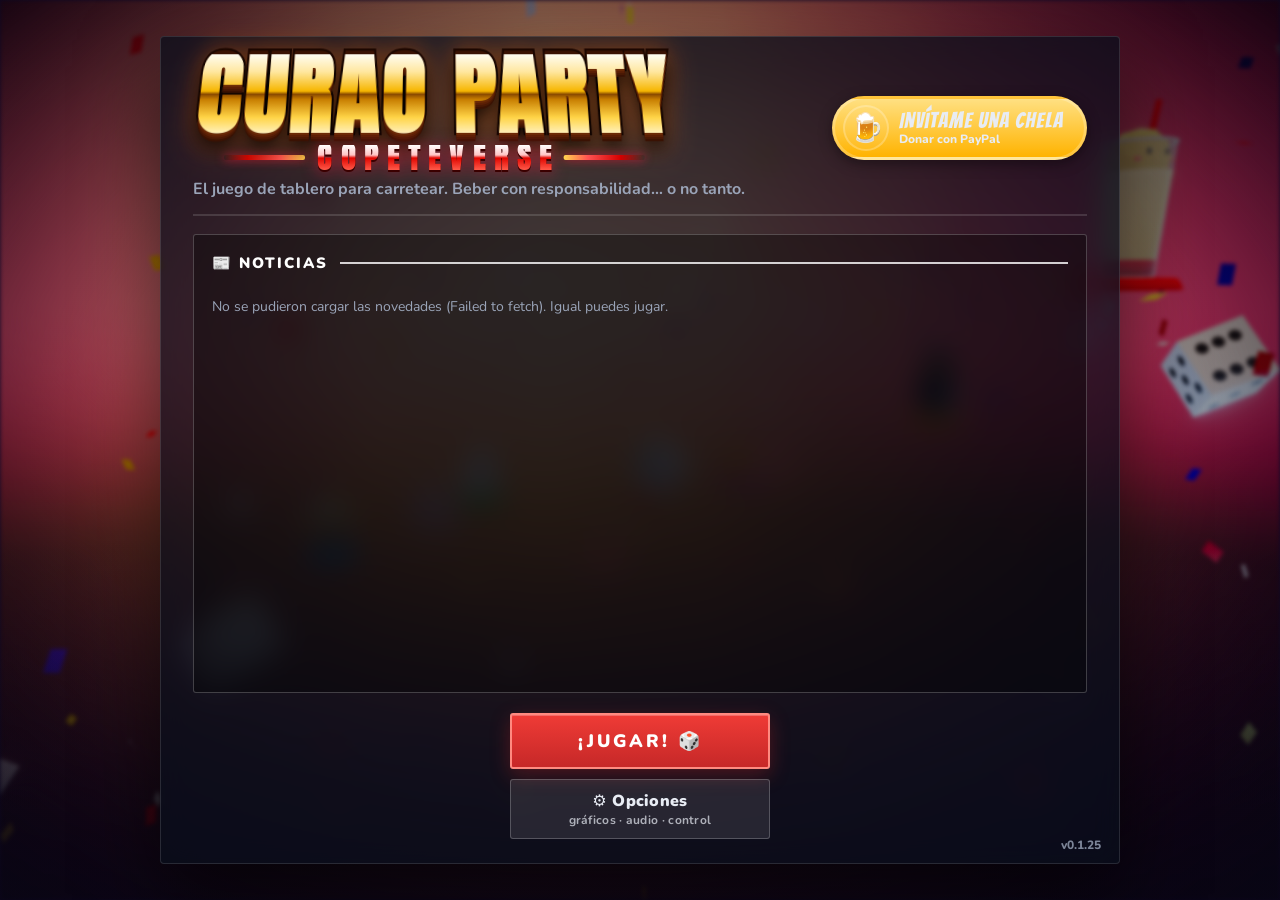
==== commit d0acb1d9: "Página y versión web 0.1.25: estética nueva y capturas de 30 minijuegos Co-Authored-By: Claude Opus " ====
--- a/jugar/index.html
+++ b/jugar/index.html
@@ -1,14 +1,17 @@
-<!doctype html>
-<html lang="es">
-  <head>
-    <meta charset="UTF-8" />
-    <meta name="viewport" content="width=device-width, initial-scale=1.0" />
-    <title>Curao Party: Copeteverse</title>
-    <script type="module" crossorigin src="./assets/index-C8dAWghp.js"></script>
-    <link rel="stylesheet" crossorigin href="./assets/index-BkEFAqHt.css">
-  </head>
-  <body>
-    <div id="root"></div>-
-  </body>
-</html>
+<!doctype html>
+<html lang="es">
+  <head>
+    <meta charset="UTF-8" />
+    <meta name="viewport" content="width=device-width, initial-scale=1.0, viewport-fit=cover" />
+    <meta name="theme-color" content="#070b14" />
+    <meta name="mobile-web-app-capable" content="yes" />
+    <meta name="apple-mobile-web-app-capable" content="yes" />
+    <meta name="apple-mobile-web-app-status-bar-style" content="black-translucent" />
+    <title>Curao Party: Copeteverse</title>
+    <script type="module" crossorigin src="./assets/index-CQZ-9U_6.js"></script>
+    <link rel="stylesheet" crossorigin href="./assets/index-DBCQvjos.css">
+  </head>
+  <body>
+    <div id="root"></div>
+  </body>
+</html>
--- a/jugar/assets/index-DBCQvjos.css
+++ b/jugar/assets/index-DBCQvjos.css
@@ -0,0 +1 @@
+@font-face{font-family:Bangers;font-style:normal;font-display:swap;font-weight:400;src:url(./bangers-vietnamese-400-normal-BbvBhFjQ.woff2) format("woff2"),url(./bangers-vietnamese-400-normal-Ll9rymNv.woff) format("woff");unicode-range:U+0102-0103,U+0110-0111,U+0128-0129,U+0168-0169,U+01A0-01A1,U+01AF-01B0,U+0300-0301,U+0303-0304,U+0308-0309,U+0323,U+0329,U+1EA0-1EF9,U+20AB}@font-face{font-family:Bangers;font-style:normal;font-display:swap;font-weight:400;src:url(./bangers-latin-ext-400-normal-7BLmjjiv.woff2) format("woff2"),url(./bangers-latin-ext-400-normal-CzVt_Cgx.woff) format("woff");unicode-range:U+0100-02BA,U+02BD-02C5,U+02C7-02CC,U+02CE-02D7,U+02DD-02FF,U+0304,U+0308,U+0329,U+1D00-1DBF,U+1E00-1E9F,U+1EF2-1EFF,U+2020,U+20A0-20AB,U+20AD-20C0,U+2113,U+2C60-2C7F,U+A720-A7FF}@font-face{font-family:Bangers;font-style:normal;font-display:swap;font-weight:400;src:url(./bangers-latin-400-normal-DeHY8Ncq.woff2) format("woff2"),url(./bangers-latin-400-normal-BAEm-Pv0.woff) format("woff");unicode-range:U+0000-00FF,U+0131,U+0152-0153,U+02BB-02BC,U+02C6,U+02DA,U+02DC,U+0304,U+0308,U+0329,U+2000-206F,U+20AC,U+2122,U+2191,U+2193,U+2212,U+2215,U+FEFF,U+FFFD}@font-face{font-family:Anton;font-style:normal;font-display:swap;font-weight:400;src:url(./anton-vietnamese-400-normal-CkBxLiRJ.woff2) format("woff2"),url(./anton-vietnamese-400-normal-2FfR1wHA.woff) format("woff");unicode-range:U+0102-0103,U+0110-0111,U+0128-0129,U+0168-0169,U+01A0-01A1,U+01AF-01B0,U+0300-0301,U+0303-0304,U+0308-0309,U+0323,U+0329,U+1EA0-1EF9,U+20AB}@font-face{font-family:Anton;font-style:normal;font-display:swap;font-weight:400;src:url(./anton-latin-ext-400-normal-SyiqE2Jt.woff2) format("woff2"),url(./anton-latin-ext-400-normal-BMODBQc6.woff) format("woff");unicode-range:U+0100-02BA,U+02BD-02C5,U+02C7-02CC,U+02CE-02D7,U+02DD-02FF,U+0304,U+0308,U+0329,U+1D00-1DBF,U+1E00-1E9F,U+1EF2-1EFF,U+2020,U+20A0-20AB,U+20AD-20C0,U+2113,U+2C60-2C7F,U+A720-A7FF}@font-face{font-family:Anton;font-style:normal;font-display:swap;font-weight:400;src:url(./anton-latin-400-normal-Byf51wtH.woff2) format("woff2"),url(./anton-latin-400-normal-AUNGEG_V.woff) format("woff");unicode-range:U+0000-00FF,U+0131,U+0152-0153,U+02BB-02BC,U+02C6,U+02DA,U+02DC,U+0304,U+0308,U+0329,U+2000-206F,U+20AC,U+2122,U+2191,U+2193,U+2212,U+2215,U+FEFF,U+FFFD}@font-face{font-family:Nunito;font-style:normal;font-display:swap;font-weight:400;src:url(./nunito-cyrillic-ext-400-normal-CuPM9foi.woff2) format("woff2"),url(./nunito-cyrillic-ext-400-normal-xaE7D4Sw.woff) format("woff");unicode-range:U+0460-052F,U+1C80-1C8A,U+20B4,U+2DE0-2DFF,U+A640-A69F,U+FE2E-FE2F}@font-face{font-family:Nunito;font-style:normal;font-display:swap;font-weight:400;src:url(./nunito-cyrillic-400-normal-xAOo5cBP.woff2) format("woff2"),url(./nunito-cyrillic-400-normal-D1j0u8EH.woff) format("woff");unicode-range:U+0301,U+0400-045F,U+0490-0491,U+04B0-04B1,U+2116}@font-face{font-family:Nunito;font-style:normal;font-display:swap;font-weight:400;src:url(./nunito-vietnamese-400-normal-BHkVbP3T.woff2) format("woff2"),url(./nunito-vietnamese-400-normal-DtOtW02z.woff) format("woff");unicode-range:U+0102-0103,U+0110-0111,U+0128-0129,U+0168-0169,U+01A0-01A1,U+01AF-01B0,U+0300-0301,U+0303-0304,U+0308-0309,U+0323,U+0329,U+1EA0-1EF9,U+20AB}@font-face{font-family:Nunito;font-style:normal;font-display:swap;font-weight:400;src:url(./nunito-latin-ext-400-normal-i-8OOpdj.woff2) format("woff2"),url(./nunito-latin-ext-400-normal-CjMJVfGn.woff) format("woff");unicode-range:U+0100-02BA,U+02BD-02C5,U+02C7-02CC,U+02CE-02D7,U+02DD-02FF,U+0304,U+0308,U+0329,U+1D00-1DBF,U+1E00-1E9F,U+1EF2-1EFF,U+2020,U+20A0-20AB,U+20AD-20C0,U+2113,U+2C60-2C7F,U+A720-A7FF}@font-face{font-family:Nunito;font-style:normal;font-display:swap;font-weight:400;src:url(./nunito-latin-400-normal-r8SDr6Up.woff2) format("woff2"),url(./nunito-latin-400-normal-DKg4f3fz.woff) format("woff");unicode-range:U+0000-00FF,U+0131,U+0152-0153,U+02BB-02BC,U+02C6,U+02DA,U+02DC,U+0304,U+0308,U+0329,U+2000-206F,U+20AC,U+2122,U+2191,U+2193,U+2212,U+2215,U+FEFF,U+FFFD}@font-face{font-family:Nunito;font-style:normal;font-display:swap;font-weight:700;src:url(./nunito-cyrillic-ext-700-normal-BuR0mlCG.woff2) format("woff2"),url(./nunito-cyrillic-ext-700-normal-DfoqN4Gs.woff) format("woff");unicode-range:U+0460-052F,U+1C80-1C8A,U+20B4,U+2DE0-2DFF,U+A640-A69F,U+FE2E-FE2F}@font-face{font-family:Nunito;font-style:normal;font-display:swap;font-weight:700;src:url(./nunito-cyrillic-700-normal-DP36NgGt.woff2) format("woff2"),url(./nunito-cyrillic-700-normal-DfHRUDv-.woff) format("woff");unicode-range:U+0301,U+0400-045F,U+0490-0491,U+04B0-04B1,U+2116}@font-face{font-family:Nunito;font-style:normal;font-display:swap;font-weight:700;src:url(./nunito-vietnamese-700-normal-Ch8EUCfz.woff2) format("woff2"),url(./nunito-vietnamese-700-normal-C9SQsXvj.woff) format("woff");unicode-range:U+0102-0103,U+0110-0111,U+0128-0129,U+0168-0169,U+01A0-01A1,U+01AF-01B0,U+0300-0301,U+0303-0304,U+0308-0309,U+0323,U+0329,U+1EA0-1EF9,U+20AB}@font-face{font-family:Nunito;font-style:normal;font-display:swap;font-weight:700;src:url(./nunito-latin-ext-700-normal-BWeMsAzO.woff2) format("woff2"),url(./nunito-latin-ext-700-normal-D4woHhbd.woff) format("woff");unicode-range:U+0100-02BA,U+02BD-02C5,U+02C7-02CC,U+02CE-02D7,U+02DD-02FF,U+0304,U+0308,U+0329,U+1D00-1DBF,U+1E00-1E9F,U+1EF2-1EFF,U+2020,U+20A0-20AB,U+20AD-20C0,U+2113,U+2C60-2C7F,U+A720-A7FF}@font-face{font-family:Nunito;font-style:normal;font-display:swap;font-weight:700;src:url(./nunito-latin-700-normal-Dort48En.woff2) format("woff2"),url(./nunito-latin-700-normal-OcDqTBcA.woff) format("woff");unicode-range:U+0000-00FF,U+0131,U+0152-0153,U+02BB-02BC,U+02C6,U+02DA,U+02DC,U+0304,U+0308,U+0329,U+2000-206F,U+20AC,U+2122,U+2191,U+2193,U+2212,U+2215,U+FEFF,U+FFFD}@font-face{font-family:Nunito;font-style:normal;font-display:swap;font-weight:800;src:url(./nunito-cyrillic-ext-800-normal-B-cvGohL.woff2) format("woff2"),url(./nunito-cyrillic-ext-800-normal-pjRatrRO.woff) format("woff");unicode-range:U+0460-052F,U+1C80-1C8A,U+20B4,U+2DE0-2DFF,U+A640-A69F,U+FE2E-FE2F}@font-face{font-family:Nunito;font-style:normal;font-display:swap;font-weight:800;src:url(./nunito-cyrillic-800-normal-D3igD7Kl.woff2) format("woff2"),url(./nunito-cyrillic-800-normal-DymMgApb.woff) format("woff");unicode-range:U+0301,U+0400-045F,U+0490-0491,U+04B0-04B1,U+2116}@font-face{font-family:Nunito;font-style:normal;font-display:swap;font-weight:800;src:url(./nunito-vietnamese-800-normal-D_CZYdm9.woff2) format("woff2"),url(./nunito-vietnamese-800-normal-Dz0hZPb5.woff) format("woff");unicode-range:U+0102-0103,U+0110-0111,U+0128-0129,U+0168-0169,U+01A0-01A1,U+01AF-01B0,U+0300-0301,U+0303-0304,U+0308-0309,U+0323,U+0329,U+1EA0-1EF9,U+20AB}@font-face{font-family:Nunito;font-style:normal;font-display:swap;font-weight:800;src:url(./nunito-latin-ext-800-normal-CtU8tJOV.woff2) format("woff2"),url(./nunito-latin-ext-800-normal-CDcxIxx8.woff) format("woff");unicode-range:U+0100-02BA,U+02BD-02C5,U+02C7-02CC,U+02CE-02D7,U+02DD-02FF,U+0304,U+0308,U+0329,U+1D00-1DBF,U+1E00-1E9F,U+1EF2-1EFF,U+2020,U+20A0-20AB,U+20AD-20C0,U+2113,U+2C60-2C7F,U+A720-A7FF}@font-face{font-family:Nunito;font-style:normal;font-display:swap;font-weight:800;src:url(./nunito-latin-800-normal-Dz8SOQK_.woff2) format("woff2"),url(./nunito-latin-800-normal-D-J0wlBY.woff) format("woff");unicode-range:U+0000-00FF,U+0131,U+0152-0153,U+02BB-02BC,U+02C6,U+02DA,U+02DC,U+0304,U+0308,U+0329,U+2000-206F,U+20AC,U+2122,U+2191,U+2193,U+2212,U+2215,U+FEFF,U+FFFD}@font-face{font-family:Nunito;font-style:normal;font-display:swap;font-weight:900;src:url(./nunito-cyrillic-ext-900-normal-BLeVovcl.woff2) format("woff2"),url(./nunito-cyrillic-ext-900-normal-DKFql_-q.woff) format("woff");unicode-range:U+0460-052F,U+1C80-1C8A,U+20B4,U+2DE0-2DFF,U+A640-A69F,U+FE2E-FE2F}@font-face{font-family:Nunito;font-style:normal;font-display:swap;font-weight:900;src:url(./nunito-cyrillic-900-normal-CWPcV0_V.woff2) format("woff2"),url(./nunito-cyrillic-900-normal-Dr1fjxoU.woff) format("woff");unicode-range:U+0301,U+0400-045F,U+0490-0491,U+04B0-04B1,U+2116}@font-face{font-family:Nunito;font-style:normal;font-display:swap;font-weight:900;src:url(./nunito-vietnamese-900-normal-D6LWQAy_.woff2) format("woff2"),url(./nunito-vietnamese-900-normal-WV2-fBew.woff) format("woff");unicode-range:U+0102-0103,U+0110-0111,U+0128-0129,U+0168-0169,U+01A0-01A1,U+01AF-01B0,U+0300-0301,U+0303-0304,U+0308-0309,U+0323,U+0329,U+1EA0-1EF9,U+20AB}@font-face{font-family:Nunito;font-style:normal;font-display:swap;font-weight:900;src:url(./nunito-latin-ext-900-normal-Dllsvgjo.woff2) format("woff2"),url(./nunito-latin-ext-900-normal-CTBZd6bf.woff) format("woff");unicode-range:U+0100-02BA,U+02BD-02C5,U+02C7-02CC,U+02CE-02D7,U+02DD-02FF,U+0304,U+0308,U+0329,U+1D00-1DBF,U+1E00-1E9F,U+1EF2-1EFF,U+2020,U+20A0-20AB,U+20AD-20C0,U+2113,U+2C60-2C7F,U+A720-A7FF}@font-face{font-family:Nunito;font-style:normal;font-display:swap;font-weight:900;src:url(./nunito-latin-900-normal-BVB1fGs6.woff2) format("woff2"),url(./nunito-latin-900-normal-CVn49sIn.woff) format("woff");unicode-range:U+0000-00FF,U+0131,U+0152-0153,U+02BB-02BC,U+02C6,U+02DA,U+02DC,U+0304,U+0308,U+0329,U+2000-206F,U+20AC,U+2122,U+2191,U+2193,U+2212,U+2215,U+FEFF,U+FFFD}:root{--bg: #070b14;--panel: rgba(13, 19, 34, .9);--ink: #e8ecf4;--muted: #9aa4b8;--surface: rgba(255, 255, 255, .06);--surface2: rgba(255, 255, 255, .1);--line: rgba(255, 255, 255, .22);--line-strong: rgba(255, 255, 255, .85);--dark-ink: #0b1220;--accent: #e53935;--accent2: #1565c0;--wood: #5d3a1a;--radius: 16px}*{box-sizing:border-box}html,body,#root{margin:0;height:100%}body{font-family:Nunito,system-ui,sans-serif;color:var(--ink);background:var(--bg);overflow:hidden}button{font-family:inherit;cursor:pointer}button:disabled{opacity:.5;cursor:not-allowed}.primary,.secondary,.ghost{border:none;border-radius:12px;padding:10px 18px;font-weight:900;font-size:16px;transition:transform .1s,filter .1s}.primary{background:linear-gradient(#ff5252,#c62828);color:#fff;box-shadow:0 4px #7f0000}.secondary{background:var(--surface);color:var(--ink);border:3px solid var(--line);box-shadow:0 4px 14px #0006}.ghost{background:#00000014;color:inherit}.primary:active:not(:disabled),.secondary:active:not(:disabled){transform:translateY(3px);box-shadow:none}.primary:hover:not(:disabled),.secondary:hover:not(:disabled){filter:brightness(1.08)}.big{font-size:22px;padding:14px 28px;font-family:Bangers,Impact,sans-serif;letter-spacing:1px}.small{padding:6px 10px;font-size:13px}.muted{color:var(--muted)}.row{display:flex;gap:10px;flex-wrap:wrap;justify-content:center}.dot{display:inline-block;width:12px;height:12px;border-radius:50%;border:2px solid #fff;box-shadow:0 0 0 1px #0004;flex:none}.setup{position:relative;z-index:1;height:100%;overflow:auto;padding:14px;background:transparent}.setup-card{position:relative;min-height:100%;display:flex;flex-direction:column;background:var(--panel);border-radius:22px;padding:18px clamp(16px,2.5vw,36px) 24px;border:6px solid var(--line);box-shadow:0 20px 60px #0008;text-align:center}.setup-head{display:flex;align-items:center;justify-content:space-between;gap:16px 24px;flex-wrap:wrap;padding-bottom:14px;margin-bottom:18px;border-bottom:3px dashed var(--line)}.setup-brand{text-align:left}.setup-body{flex:1;width:100%;max-width:1500px;margin:0 auto;display:flex;flex-direction:column}.title{font-family:Bangers,Impact,sans-serif;font-size:clamp(40px,5vw,66px);line-height:1;margin:0;letter-spacing:2px;color:#ff6b6b;text-shadow:3px 3px 0 #fff,0 6px 14px #0006}.title span{color:#64b5f6}.subtitle{color:var(--muted);margin:8px 0 0;font-weight:700}@media (max-width: 760px){.setup-head{justify-content:center}.setup-brand{text-align:center}}.setup-grid>section,.online-me,.online-actions>section{background:#fff9;border:2px solid var(--line);border-radius:16px;padding:14px 18px}.setup-grid{display:grid;grid-template-columns:1fr 1fr;gap:24px;text-align:left;margin-bottom:20px}@media (max-width: 760px){.setup-grid{grid-template-columns:1fr}}.setup h2{font-family:Bangers,Impact,sans-serif;letter-spacing:1px;font-weight:400;margin:6px 0 10px;font-size:26px}.player-row{display:flex;gap:8px;margin-bottom:8px;align-items:center}.player-row input[type=color]{width:42px;height:42px;border:none;padding:0;border-radius:10px;background:none;cursor:pointer}.text{flex:1;min-width:0;font:inherit;font-weight:700;padding:10px 12px;border-radius:10px;border:2px solid var(--line);background:var(--surface)}.chips{display:grid;grid-template-columns:repeat(3,1fr);gap:8px;margin-bottom:10px}.chip{display:flex;flex-direction:column;gap:2px;padding:10px;border-radius:12px;border:3px solid var(--line);background:var(--surface);text-align:center;cursor:pointer;font-size:15px}.chip small{color:var(--muted);font-size:12px}.chip.on{border-color:#c62828;background:color-mix(in srgb,#ffebee 22%,rgba(13,19,34,.92))}.range{display:flex;align-items:center;gap:10px;font-weight:700;margin-bottom:14px}.range input{flex:1;accent-color:#c62828}.bg-preview{width:100%;aspect-ratio:3 / 2;object-fit:cover;border-radius:12px;border:3px solid var(--line)}.rules{margin-top:20px;text-align:left}.rules summary{cursor:pointer;font-weight:900;font-size:18px}.legend{display:grid;grid-template-columns:repeat(auto-fill,minmax(230px,1fr));gap:8px;margin:12px 0}.legend-item{display:flex;gap:10px;align-items:center;background:var(--surface);padding:8px;border-radius:10px}.legend-item div{display:flex;flex-direction:column}.legend-item small{color:var(--muted)}.legend-emoji{font-size:22px;width:40px;height:40px;display:grid;place-items:center;border-radius:10px;background:color-mix(in srgb,#eee 22%,rgba(13,19,34,.92));flex:none}.hint{color:var(--muted);font-size:14px}.game{position:fixed;top:0;right:0;bottom:0;left:0}.pawn-label{background:var(--surface);border:3px solid;border-radius:10px;padding:1px 8px;font-weight:900;font-size:12px;white-space:nowrap;pointer-events:none;box-shadow:0 2px 6px #0005}.topbar{z-index:20;position:absolute;top:0;left:0;right:0;display:flex;align-items:center;gap:16px;padding:10px 16px;background:linear-gradient(#000a,transparent);color:#fff;pointer-events:none}.topbar>*{pointer-events:auto}.brand{font-family:Bangers,Impact,sans-serif;font-size:30px;letter-spacing:1px;color:#ff5252;text-shadow:2px 2px 0 #000}.brand span{color:#64b5f6}.round{font-weight:900;background:#fff2;padding:4px 12px;border-radius:99px}.top-actions{margin-left:auto;display:flex;gap:8px;align-items:center}.top-actions .ghost{background:#fff2;color:#fff}.toggle{font-size:13px;font-weight:700;display:flex;gap:4px;align-items:center}.scoreboard{position:absolute;top:64px;left:12px;width:244px;padding-right:12px;display:flex;flex-direction:column;gap:8px;max-height:calc(100% - 80px);overflow-y:auto;overflow-x:hidden;z-index:20}.score{background:var(--panel);border-radius:12px;border-left:8px solid;padding:8px 10px;box-shadow:0 4px 12px #0004;transition:transform .2s}.score.active{transform:translate(8px);box-shadow:0 0 0 3px #ffd600,0 4px 12px #0006}.score-head{display:flex;align-items:center;gap:6px}.score-head .pos{margin-left:auto;font-size:12px;color:var(--muted);font-weight:700}.progress{height:6px;background:#0001;border-radius:9px;margin:6px 0;overflow:hidden}.progress div{height:100%;transition:width .3s}.score-stats{font-size:12px;font-weight:700}.items{display:flex;flex-wrap:wrap;gap:4px;margin-top:6px}.item{width:32px;height:32px;border-radius:8px;border:2px solid var(--line);background:var(--surface);font-size:17px;padding:0}.item:hover{border-color:#c62828;transform:scale(1.1)}.action-panel{z-index:20;position:absolute;bottom:16px;left:50%;transform:translate(-50%);background:var(--panel);border-radius:18px;border:5px solid;padding:14px 22px;display:flex;flex-direction:column;align-items:center;gap:8px;min-width:320px;box-shadow:0 10px 30px #0007;text-align:center}.turn-title{font-size:22px;font-weight:900;display:flex;flex-direction:column;align-items:center}.turn-title small{font-size:13px;color:var(--muted)}.turn-mods{font-weight:700}.frozen{color:#0277bd}.freeze-offers{display:flex;gap:6px;align-items:center;flex-wrap:wrap;justify-content:center;font-size:14px;font-weight:700;background:color-mix(in srgb,#e1f5fe 22%,rgba(13,19,34,.92));padding:6px 10px;border-radius:10px}.rolling{font-family:Bangers,Impact;font-size:28px}.log{z-index:20;position:absolute;top:64px;right:12px;width:300px;max-height:50%;overflow:auto;background:var(--panel);border-radius:12px;padding:10px;font-size:13px;display:flex;flex-direction:column;gap:4px;box-shadow:0 4px 12px #0005}.log div{border-bottom:1px dashed #0002;padding-bottom:3px}.toasts{position:absolute;top:70px;left:50%;transform:translate(-50%);display:flex;flex-direction:column;gap:6px;align-items:center;pointer-events:none;z-index:50}.toast{background:#2a1c10ee;color:#fff;padding:8px 16px;border-radius:99px;font-weight:700;animation:pop .25s ease-out}@keyframes pop{0%{transform:scale(.6);opacity:0}}@media (max-width: 760px){.scoreboard{width:auto;right:12px;flex-direction:row;overflow-x:auto;top:56px}.score{min-width:170px}.brand{font-size:22px}.toggle{display:none}.action-panel{min-width:0;width:calc(100% - 32px)}}.modal-backdrop{position:absolute;top:0;right:0;bottom:0;left:0;background:#0006;display:grid;place-items:center;z-index:40;padding:16px;animation:fade .2s}@keyframes fade{0%{opacity:0}}.modal{background:var(--panel);width:min(520px,100%);max-height:100%;overflow:auto;border-radius:22px;border:5px solid var(--line);box-shadow:0 20px 60px #000a;animation:pop .25s ease-out}.modal.wide{width:min(760px,100%)}.order-list{width:100%;display:flex;flex-direction:column;gap:8px}.order-row{display:flex;align-items:center;gap:12px;padding:8px 12px;border-radius:14px;background:var(--surface);border:3px solid var(--pc)}.order-row b{min-width:110px;text-align:left;color:var(--pc)}.order-row.tied{animation:pop .4s;box-shadow:0 0 0 4px #ffd60088}.order-row button{margin-left:auto}.order-place{font-family:Bangers,Impact;font-size:26px;width:34px}.order-dice{display:flex;gap:8px;align-items:center}.die{display:grid;grid-template-columns:repeat(3,1fr);gap:3px;width:40px;height:40px;padding:5px;background:#fff;border:3px solid #2a1c10;border-radius:9px;box-shadow:0 3px #2a1c10}.die i{border-radius:50%}.die i.on{background:#c62828}.die.rolled{animation:pop .35s ease-out}.die.tiebreak{width:30px;height:30px;padding:3px;gap:2px;opacity:.85}.die.spinning{opacity:.4;animation:dieShake .3s linear infinite}@keyframes dieShake{0%,to{transform:rotate(-8deg)}50%{transform:rotate(8deg)}}.happening-view{position:relative;width:100%;height:min(38vh,330px);border-radius:14px;overflow:hidden;border:4px solid var(--line)}.happening-title{color:#fff;font-family:Bangers,Impact;font-size:30px;letter-spacing:1px;padding:4px 18px;border-radius:12px;text-shadow:2px 2px 0 #0006}.surprise{position:absolute;top:0;right:0;bottom:0;left:0;z-index:45;display:grid;place-items:center;overflow:hidden;cursor:pointer;background:radial-gradient(circle,color-mix(in srgb,var(--c) 70%,transparent),#000b 72%);animation:fade .2s}.surprise-card{position:relative;text-align:center;animation:surpriseIn .6s cubic-bezier(.2,1.7,.4,1)}.surprise-line{font-family:Bangers,Impact,sans-serif;font-size:clamp(54px,9vw,120px);letter-spacing:3px;color:#ffd600;-webkit-text-stroke:4px #2a1c10;text-shadow:0 6px 14px #0006,0 0 40px #ff6d00;animation:surpriseShake .12s linear .6s 6}.surprise-who{margin-top:8px;font-family:Bangers,Impact,sans-serif;font-size:40px;letter-spacing:2px;-webkit-text-stroke:2px #fff;text-shadow:0 3px 14px #0006}@keyframes surpriseIn{0%{transform:scale(.1) rotate(-25deg);opacity:0}70%{transform:scale(1.15) rotate(4deg);opacity:1}to{transform:scale(1) rotate(-3deg)}}@keyframes surpriseShake{0%,to{transform:translate(0)}25%{transform:translate(-6px,3px)}75%{transform:translate(6px,-3px)}}.story-text{font-size:19px;font-weight:700;line-height:1.4;max-width:640px;min-height:54px;animation:storyIn .35s ease-out}@keyframes storyIn{0%{opacity:0;transform:translateY(8px)}to{opacity:1;transform:none}}.story-dots{display:flex;gap:6px}.story-dots i{width:10px;height:10px;border-radius:50%;background:#0002}.story-dots i.on{background:#ef6c00}.disaster-banner{position:absolute;top:70px;left:50%;transform:translate(-50%);z-index:41;color:#fff;font-family:Bangers,Impact,sans-serif;font-size:40px;letter-spacing:2px;padding:6px 28px;border-radius:18px;border:5px solid #fff;box-shadow:0 0 0 5px #2a1c10,0 12px 30px #0008;text-shadow:0 3px 14px #0006;animation:landIn .5s cubic-bezier(.2,1.6,.4,1),dieShake .25s linear .5s infinite;pointer-events:none}.egg-bubble{position:relative;background:var(--surface);color:var(--ink);font-weight:900;font-size:16px;padding:8px 14px;border-radius:16px;border:3px solid var(--line);box-shadow:0 4px 14px #0006;white-space:nowrap;animation:pop .3s cubic-bezier(.2,1.6,.4,1);pointer-events:none}.egg-bubble:after{content:"";position:absolute;left:50%;bottom:-12px;margin-left:-8px;border:8px solid transparent;border-top-color:var(--ink)}.egg-costanera{background:var(--surface);font-size:18px}.happening-effect{font-weight:900;font-size:17px;background:var(--surface);border:2px dashed #ef6c00;border-radius:12px;padding:8px 14px}.modal.modal-xl{width:min(1760px,100%)}.modal.modal-xl .modal-head{padding:8px 20px}.modal.modal-xl .modal-head h2{font-size:28px}.modal.modal-xl .modal-emoji{font-size:34px}.modal.modal-xl .modal-body{padding:12px 18px 16px;gap:10px}.modal.modal-xl .instructions{font-size:14px}.modal.modal-xl :is(.arena-view,.tejo-view,.papas-view,.jr-view,.vs-view,.btn-view,.taxi-view,.cocina-view,.pulenta-view){height:max(360px,min(calc(100vh - 340px),980px))}.modal.modal-xl :is(.papas-view,.vs-view,.jr-view,.cocina-view,.arena-view,.btn-view,.taxi-view,.pulenta-view){width:100%}.modal.modal-xl :is(.tejo,.vs3d,.papas,.cocina,.mini){width:100%}.modal.modal-xl .cocina-row{flex-wrap:nowrap;width:100%}.modal.modal-xl .cocina-row .cocina-view{flex:1}.modal.modal-xl :is(.mini-canvas,.pong canvas){width:min(900px,100%)}.modal.modal-xl .bomb-view{height:min(48vh,420px)}.modal-head{display:flex;gap:12px;align-items:center;padding:14px 20px;color:#fff}.modal-head h2{margin:0;font-family:Bangers,Impact,sans-serif;letter-spacing:1px;font-weight:400;font-size:34px;text-shadow:2px 2px 0 #0007}.modal-head small{opacity:.9;font-weight:700}.modal-emoji{font-size:44px}.modal-body{padding:18px 20px 22px;display:flex;flex-direction:column;gap:14px;align-items:center;text-align:center}.card-flip{width:100%;max-width:380px;background:var(--surface);border:4px solid var(--line);border-radius:16px;padding:16px;box-shadow:0 6px 14px #0006;animation:flip .45s ease-out}@keyframes flip{0%{transform:rotateY(90deg)}}.card-flip.tone-good{background:color-mix(in srgb,#e8f5e9 22%,rgba(13,19,34,.92))}.card-flip.tone-bad{background:color-mix(in srgb,#ffebee 22%,rgba(13,19,34,.92))}.card-title{font-family:Bangers,Impact;font-size:26px;letter-spacing:1px;margin-bottom:6px}.card-text{font-size:20px;font-weight:900;display:flex;flex-direction:column;gap:6px;align-items:center}.card-text small{font-size:14px;color:var(--muted);font-weight:700}.huge{font-size:56px}.instructions{background:var(--surface);border:2px dashed var(--line);border-radius:12px;padding:10px 14px;font-size:15px;text-align:left}.question{font-size:19px;font-weight:900;margin:0 0 8px}.drink-prompt,.yesno,.picker,.group-drink{width:100%;display:flex;flex-direction:column;gap:10px;align-items:center}.drink-prompt p,.picker p,.group-drink p{margin:0;font-weight:700}.drink-big{font-size:22px;font-weight:900}.picker-grid{display:flex;flex-wrap:wrap;gap:8px;justify-content:center}.pick{display:flex;align-items:center;gap:8px;padding:8px 14px;border-radius:12px;border:3px solid;background:var(--surface);font-weight:900;font-size:15px}.pick:hover{transform:translateY(-2px)}.pick.check{flex-direction:column;align-items:flex-start;gap:2px;cursor:default}.pick.check label{display:flex;gap:6px;align-items:center;cursor:pointer}.pick.check.on{background:color-mix(in srgb,#ffebee 22%,rgba(13,19,34,.92))}.safe-toggle{font-size:12px;color:#64b5f6}.vs-header{font-size:24px;display:flex;gap:12px;align-items:center;font-weight:900}.vs-header span{font-family:Bangers;font-size:40px;color:#ff6b6b}.pong{display:flex;flex-direction:column;gap:10px;align-items:center;width:100%}.pong-score{display:flex;gap:16px;align-items:center;font-weight:900}.pong-score b{font-size:24px}.pong-wrap{display:flex;gap:8px;align-items:center;width:100%;justify-content:center}.pong canvas{width:min(560px,100%);border-radius:12px;border:4px solid var(--line);min-width:0}.pong-pad{display:flex;flex-direction:column;gap:8px}.pong-pad button{width:44px;height:60px;border-radius:10px;border:2px solid #2a1c10;background:#fff;font-size:18px;touch-action:none;-webkit-user-select:none;user-select:none}.breath .timer,.mash .timer{font-family:Bangers;font-size:56px}.blackjack{width:100%;display:flex;flex-direction:column;gap:12px;align-items:center;background:radial-gradient(#2e7d32,#1b5e20);border-radius:16px;padding:16px;color:#fff}.bj-row{display:flex;flex-direction:column;align-items:center;gap:6px}.bj-label{font-weight:900}.bj-cards{display:flex;gap:6px}.pcard{width:58px;height:84px;background:#fffaf0;color:#111;border-radius:8px;border:3px solid #0039a6;outline:1px solid #d52b1e;outline-offset:-6px;display:flex;flex-direction:column;justify-content:space-between;padding:4px 6px;font-weight:900;font-size:18px;box-shadow:0 3px 8px #0006;animation:pop .3s}.pcard.red{color:#ff6b6b}.pcard .suit{align-self:flex-end;font-size:26px}.pcard.back{background:linear-gradient(#0039a6 0,#0039a6 52%,#fff 52%,#fff 58%,#d52b1e 58%);color:#fff;outline:none;align-items:center;justify-content:center;font-size:40px}.bj-result{display:flex;flex-direction:column;gap:8px;align-items:center;font-size:22px}.trial{display:flex;flex-direction:column;gap:12px;align-items:center;width:100%}.reflex{width:100%;height:200px;border-radius:16px;border:4px solid var(--line);font-family:Bangers;font-size:40px;color:#fff;-webkit-user-select:none;user-select:none;touch-action:none}.reflex.wait{background:#c62828}.reflex.go{background:#2e7d32}.reflex.fault{background:#555}.reflex.done{background:#1565c0}.mash{display:flex;flex-direction:column;align-items:center;gap:8px}.mash-btn{width:160px;height:160px;border-radius:50%;border:6px solid var(--line);background:radial-gradient(#ff8a80,#c62828);color:#fff;font-family:Bangers;font-size:48px;box-shadow:0 8px #7f0000;-webkit-user-select:none;user-select:none;touch-action:none}.mash-btn:active{transform:translateY(6px);box-shadow:none}.mg-scores,.awards{width:100%;display:flex;flex-direction:column;gap:6px}.mg-score,.award{display:flex;gap:10px;align-items:center;background:var(--surface);border-radius:10px;padding:8px 12px;text-align:left}.award>span:last-child,.mg-score>span:last-child{margin-left:auto;font-weight:700}.place{font-size:22px;width:32px;text-align:center}.tabs{display:grid;grid-template-columns:1fr 1fr;gap:12px;margin-bottom:18px}.tab{display:flex;flex-direction:column;gap:2px;padding:12px;border-radius:14px;border:3px solid var(--line);background:var(--surface);font-weight:900;font-size:18px}.tab small{color:var(--muted);font-weight:700;font-size:13px}.tab.on{border-color:#1565c0;background:color-mix(in srgb,#e3f2fd 22%,rgba(13,19,34,.92))}.online{text-align:left;margin-bottom:10px}.online-layout{display:grid;grid-template-columns:minmax(300px,380px) 1fr;gap:18px;align-items:start}.online-main{display:flex;flex-direction:column;gap:12px;min-width:0}.online-main .chips.conn-mode,.online-main .lan-rooms{margin:0}.online-actions{display:grid;grid-template-columns:1fr 1fr;gap:18px}@media (max-width: 900px){.online-layout{grid-template-columns:1fr}}.chips.conn-mode{grid-template-columns:1fr 1fr;margin-top:14px}.p2p-badge{font-size:13px;font-weight:800;color:#81c784;background:color-mix(in srgb,#e8f5e9 22%,rgba(13,19,34,.92));border:2px solid #2e7d32;border-radius:999px;padding:2px 10px}@media (max-width: 760px){.online-actions{grid-template-columns:1fr}}.code-input{text-transform:uppercase;letter-spacing:6px;font-size:22px;text-align:center;max-width:160px}.error{color:#ff6b6b;font-weight:900;text-align:center}.room-code{font-size:22px;font-weight:900;margin-bottom:16px;display:flex;gap:12px;justify-content:center;align-items:center}.room-code b{font-family:Bangers,Impact;font-size:48px;letter-spacing:8px;color:#64b5f6;background:var(--surface);padding:0 16px;border-radius:12px;border:3px dashed #1565c0}.lobby-player{display:flex;align-items:center;gap:8px;background:var(--surface);border-left:6px solid;border-radius:10px;padding:8px 12px;margin-bottom:6px}.lobby-player .ghost{margin-left:auto}.you{background:#1565c0;color:#fff;font-size:11px;font-weight:900;padding:1px 6px;border-radius:99px}.how{padding-left:18px;text-align:left;line-height:1.6}.waiting{font-weight:700;color:var(--muted);display:flex;gap:8px;align-items:center;flex-wrap:wrap;justify-content:center}.round.warn{background:#c62828}.spectator{background:color-mix(in srgb,#fff3cd 22%,rgba(13,19,34,.92));color:#6d4c00;font-weight:900;padding:8px 16px;text-align:center}.modal-body.locked{pointer-events:none}.modal-body.locked button:not(.unlock button),.modal-body.locked input:not(.unlock input){opacity:.55}.modal-body.locked .unlock{pointer-events:auto}.pong-pad.hidden{visibility:hidden}.waitbar{position:absolute;top:58px;left:50%;transform:translate(-50%);z-index:45;background:var(--panel);border:3px solid var(--line);border-radius:14px;padding:6px 14px;min-width:300px;max-width:calc(100% - 32px);box-shadow:0 6px 18px #0006;font-weight:700}.waitbar.mine{border-color:#1565c0;background:color-mix(in srgb,#e3f2fd 22%,rgba(13,19,34,.92))}.waitbar.urgent .waitbar-time{color:#ff6b6b;animation:pulse .5s infinite alternate}.waitbar-text{display:flex;gap:10px;align-items:center;justify-content:center;flex-wrap:wrap}.waitbar-time{font-family:Bangers,Impact;font-size:22px;min-width:40px;text-align:center}.waitbar-track{height:5px;background:#0002;border-radius:9px;margin-top:4px;overflow:hidden}.waitbar-track div{height:100%;background:linear-gradient(90deg,#c62828,#ffb300,#43a047);transition:width 1s linear}@keyframes pulse{to{transform:scale(1.2)}}.toasts{top:120px}.mute{font-size:16px}.token-btn{width:42px;height:42px;border-radius:10px;border:2px solid var(--line);background:var(--surface);font-size:22px;padding:0;flex:none}.token-btn.on,.token-btn:hover{border-color:#c62828}.token-picker{display:flex;gap:12px;align-items:center;background:var(--surface);border-radius:12px;padding:8px;margin:4px 0 10px;border:2px dashed var(--line)}.token-preview{flex:none;border-radius:10px;background:radial-gradient(#fff8e1,#e8d3a2);overflow:hidden}.token-name{display:block;margin-bottom:6px}.token-grid{display:flex;flex-wrap:wrap;gap:4px}.token-opt{width:36px;height:36px;border-radius:8px;border:2px solid var(--line);background:var(--surface);font-size:19px;padding:0}.token-opt.on{border-color:#c62828;background:color-mix(in srgb,#ffebee 22%,rgba(13,19,34,.92))}.token-opt:hover{transform:scale(1.1)}.lobby-token{font-size:20px}.lobby-me{margin-top:14px}.drink-list{width:100%;display:flex;flex-direction:column;gap:6px}.drink-list p{margin:0;font-weight:700}.drink-row{display:flex;align-items:center;gap:10px;background:var(--surface);border-left:6px solid;border-radius:10px;padding:6px 10px;flex-wrap:wrap}.drink-row .row{margin-left:auto}.drink-done{margin-left:auto;font-weight:900}.tie{background:#ffb300;color:#000;border-radius:99px;padding:0 6px;font-weight:900}.typing{width:100%;display:flex;flex-direction:column;gap:8px}.typing-head{display:flex;justify-content:space-between;align-items:center;font-weight:900}.typing-head .timer{font-family:Bangers,Impact;font-size:32px}.typing-text{background:var(--surface);border:2px solid var(--line);border-radius:12px;padding:12px;text-align:left;font-size:18px;line-height:1.6;-webkit-user-select:none;user-select:none}.typing-text .ok{color:#81c784}.typing-text .bad{color:#ff6b6b;text-decoration:line-through}.typing-text .cur{background:#fff59d;border-radius:4px}.typing-text .cur.bad{text-decoration:none;background:#ffcdd2}.typing-input{font:inherit;font-size:18px;padding:10px;border-radius:12px;border:3px solid #1565c0;resize:none}.typing-result{font-family:Bangers,Impact;font-size:32px;color:#64b5f6}.rps{display:flex;gap:12px;justify-content:center;flex-wrap:wrap}.rps-btn{display:flex;flex-direction:column;align-items:center;gap:4px;width:120px;padding:12px;border-radius:16px;border:4px solid var(--line);background:var(--surface);font-weight:900;font-size:16px;box-shadow:0 5px 14px #0006}.rps-btn span{font-size:56px}.rps-btn.on{background:color-mix(in srgb,#fff59d 22%,rgba(13,19,34,.92))}.rps-btn:hover:not(:disabled){transform:translateY(-3px)}.mini{width:100%;display:flex;flex-direction:column;gap:8px;align-items:center}.mini-canvas{width:min(560px,100%);border-radius:12px;border:4px solid #2a1c10;background:#fff;cursor:pointer;-webkit-user-select:none;user-select:none;touch-action:none}.mini-canvas.shooter{cursor:crosshair}.mini-hud{font-weight:900}.mini-result{font-family:Bangers,Impact;font-size:30px;color:#64b5f6;text-align:center}.draw-pair{display:flex;gap:12px;flex-wrap:wrap;justify-content:center}.draw-pair>div{display:flex;flex-direction:column;align-items:center;gap:2px;font-weight:700}.draw-canvas{width:min(240px,42vw);border:3px solid #2a1c10;border-radius:10px;background:#fff}.draw-canvas.mine{cursor:crosshair;border-color:#c62828}.imp-card{display:flex;flex-direction:column;align-items:center;gap:6px;background:var(--surface);border:4px solid var(--line);border-radius:16px;padding:18px 28px;font-weight:700;box-shadow:0 6px 14px #0006}.imp-card b{font-family:Bangers,Impact;font-size:34px;letter-spacing:1px;color:#64b5f6}.imp-card.bad{background:color-mix(in srgb,#ffebee 22%,rgba(13,19,34,.92))}.imp-card.bad b{color:#ff6b6b}.bomb{font-size:90px;line-height:1}.bomb.shake{animation:shake .25s infinite alternate}@keyframes shake{0%{transform:rotate(-8deg) scale(1)}to{transform:rotate(8deg) scale(1.08)}}.live-list{width:100%;display:flex;flex-direction:column;gap:4px}.live-row{display:flex;justify-content:space-between;gap:8px;background:var(--surface);border-left:5px solid;border-radius:8px;padding:4px 10px;font-size:14px}.others-drawings{display:flex;flex-wrap:wrap;gap:8px;justify-content:center}.thumb{display:flex;flex-direction:column;align-items:center;border:3px solid;border-radius:10px;padding:3px;background:var(--surface)}.thumb canvas{display:block}.thumb small{font-weight:900}.ghost.on{outline:2px solid currentColor}.arena{width:100%;display:flex;flex-direction:column;gap:6px}.arena-view{position:relative;width:100%;height:420px;border-radius:12px;overflow:hidden;border:4px solid var(--line);background:#87ceeb}.respawn-overlay{position:absolute;top:0;right:0;bottom:0;left:0;z-index:5;display:grid;place-items:center;background:#0005;-webkit-backdrop-filter:grayscale(1) brightness(.65);backdrop-filter:grayscale(1) brightness(.65);color:#fff;text-align:center;pointer-events:auto}.respawn-overlay strong{padding:14px 22px;border:3px solid #fff;border-radius:14px;background:#000b;font-family:Bangers,Impact,sans-serif;font-size:clamp(28px,5vw,48px);letter-spacing:1px;text-shadow:2px 2px 0 #000}.crosshair{position:absolute;left:50%;top:50%;transform:translate(-50%,-50%);color:#fff;font-size:28px;font-weight:900;text-shadow:0 0 3px #000;pointer-events:none}.gun{position:absolute;right:18%;bottom:-6px;font-size:64px;transform:scaleX(-1) rotate(-10deg);pointer-events:none}.hurt-flash{position:absolute;top:0;right:0;bottom:0;left:0;opacity:0;background:#e5393573;animation:hurt .45s ease-out forwards;pointer-events:none}@keyframes hurt{0%{opacity:1}to{opacity:0}}.arena-hud{position:absolute;left:8px;right:8px;top:8px;display:flex;justify-content:space-between;color:#fff;font-weight:900;text-shadow:0 1px 3px #000;pointer-events:none}.arena-score{display:flex;align-items:center;gap:12px}.arena-score-item{position:relative;display:inline-flex;align-items:center;border-radius:8px;padding:3px 6px;transition:background-color .15s,box-shadow .15s}.arena-score-item.scoring{background:#1b5e20dd;box-shadow:0 0 0 2px #a5d6a7,0 0 16px #76ff03;animation:score-highlight .45s ease-out}.arena-score-item.dying{background:#b71c1cdd;box-shadow:0 0 0 2px #ef9a9a,0 0 16px #ff1744;animation:score-highlight .45s ease-out}.arena-score-pop{position:absolute;left:50%;top:-8px;font-size:22px;line-height:1;animation:score-pop .95s ease-out forwards}.arena-score-pop.positive{color:#b9ff8a;text-shadow:0 2px 3px #123}.arena-score-pop.negative{color:#ff8a80;text-shadow:0 2px 3px #123}@keyframes score-highlight{0%{transform:scale(1)}35%{transform:scale(1.2)}to{transform:scale(1)}}@keyframes score-pop{0%{opacity:0;transform:translate(-50%,10px) scale(.6)}18%{opacity:1;transform:translate(-50%) scale(1.25)}75%{opacity:1}to{opacity:0;transform:translate(-50%,-26px) scale(1)}}.killfeed{position:absolute;right:8px;top:36px;display:flex;flex-direction:column;gap:2px;align-items:flex-end;color:#fff;font-size:13px;font-weight:700;text-shadow:0 1px 3px #000;pointer-events:none}.arena-click{position:absolute;left:50%;bottom:14px;transform:translate(-50%);background:#000a;color:#fff;padding:6px 12px;border-radius:99px;font-size:13px;font-weight:700;pointer-events:none;white-space:nowrap}.arena-board{display:flex;gap:12px;justify-content:center;flex-wrap:wrap;font-weight:900}.arena-intro{background:var(--surface);border:2px dashed var(--line);border-radius:12px;padding:10px 14px;text-align:center;line-height:1.6}.modal-icon{width:64px;height:64px;filter:drop-shadow(0 2px 3px #0006)}.legend-emoji img{width:38px;height:38px}.land-splash{position:absolute;top:0;right:0;bottom:0;left:0;z-index:42;display:grid;place-items:center;background:radial-gradient(circle,color-mix(in srgb,var(--c) 55%,transparent),#0007 70%);cursor:pointer;overflow:hidden}.land-rays{position:absolute;width:160vmax;height:160vmax;background:repeating-conic-gradient(from 0deg,#ffffff22 0deg 10deg,transparent 10deg 20deg);animation:spin 6s linear infinite}@keyframes spin{to{transform:rotate(360deg)}}.land-card{position:relative;display:flex;flex-direction:column;align-items:center;background:var(--c);border:6px solid #fff;border-radius:28px;padding:18px 34px 22px;box-shadow:0 0 0 6px #2a1c10,0 20px 60px #000a;color:#fff;text-align:center;animation:landIn .55s cubic-bezier(.2,1.6,.4,1)}@keyframes landIn{0%{transform:scale(.2) rotate(-20deg);opacity:0}70%{transform:scale(1.08) rotate(3deg);opacity:1}to{transform:scale(1) rotate(0)}}.land-card img{width:170px;height:170px;filter:drop-shadow(0 6px 8px #0007);animation:bob .8s ease-in-out infinite alternate}@keyframes bob{to{transform:translateY(-8px) rotate(2deg)}}.land-who{font-family:Bangers,Impact;font-size:30px;letter-spacing:1px;background:var(--surface);padding:0 14px;border-radius:12px;margin-top:4px}.land-what{font-size:20px;font-weight:700;text-shadow:0 2px 0 #0006}.land-what b{font-family:Bangers,Impact;font-size:40px;letter-spacing:2px;display:block;line-height:1}.land-mod{margin-top:6px;background:#ffd600;color:#000;font-weight:900;padding:2px 12px;border-radius:99px}.item{position:relative}.stack{position:absolute;right:-6px;bottom:-6px;background:#c62828;color:#fff;font-size:10px;font-weight:900;border-radius:99px;padding:0 4px;line-height:15px;border:2px solid #fff}.item-bar{display:flex;flex-wrap:wrap;gap:8px;justify-content:center;max-width:520px}.item-big{position:relative;display:flex;flex-direction:column;align-items:center;gap:1px;min-width:76px;padding:6px 8px;border-radius:12px;border:3px solid var(--line);background:var(--surface);font-weight:900;transition:transform .1s}.item-big:hover:not(:disabled){transform:translateY(-3px);border-color:#c62828}.item-big:disabled{opacity:.55}.item-big .item-emoji{font-size:26px;line-height:1.1}.item-big .item-name{font-size:11px}.item-big small{font-size:9px;color:var(--muted);font-weight:700}.item-big .stack{font-size:12px;line-height:18px;padding:0 6px;right:-8px;top:-8px;bottom:auto}.gift-stage{position:relative;width:100%;height:230px;display:grid;place-items:center;overflow:hidden;border-radius:16px;background:radial-gradient(circle,#e0f7fa,#00838f22)}.gift-stage.bad{background:radial-gradient(circle,#fff3e0,#8d6e6355)}.gift-stage.good{background:radial-gradient(circle,#fffde7,#ffd60055)}.gift{position:relative;width:130px;height:140px;animation:giftShake .6s ease-in-out infinite}.opened .gift{animation:giftPop .5s ease-out forwards}@keyframes giftShake{0%,to{transform:rotate(0)}20%{transform:rotate(-6deg) translateY(-3px)}40%{transform:rotate(6deg)}60%{transform:rotate(-4deg) translateY(-2px)}80%{transform:rotate(3deg)}}@keyframes giftPop{0%{transform:scale(1)}40%{transform:scale(1.25,.8)}to{transform:scale(.9) translateY(30px);opacity:.25}}.gift-box{position:absolute;bottom:0;left:5px;width:120px;height:100px;background:#0039a6;border:4px solid var(--line);border-radius:10px;overflow:hidden;display:grid;place-items:center}.gift-box img{width:90px;opacity:.9}.gift-lid{position:absolute;top:18px;left:0;width:130px;height:30px;background:#1e5bc6;border:4px solid var(--line);border-radius:8px;z-index:2;display:grid;place-items:center}.gift-bow{font-size:40px;margin-top:-42px}.opened .gift-lid{animation:lidFly .8s cubic-bezier(.2,.8,.3,1) forwards}@keyframes lidFly{to{transform:translate(90px,-170px) rotate(220deg);opacity:0}}.gift-glow{position:absolute;width:320px;height:320px;border-radius:50%;background:repeating-conic-gradient(#ffffff99 0 12deg,transparent 12deg 24deg);animation:spin 3s linear infinite,glowIn .4s ease-out}.bad .gift-glow{background:repeating-conic-gradient(#ffcc8099 0 12deg,transparent 12deg 24deg)}@keyframes glowIn{0%{transform:scale(0)}}.gift-bit{position:absolute;font-size:34px;opacity:0;animation:bitFly 1.3s ease-out var(--d) forwards}@keyframes bitFly{0%{transform:rotate(var(--a)) translateY(0) rotate(0);opacity:1}to{transform:rotate(var(--a)) translateY(-150px) rotate(360deg);opacity:0}}.gift-face{position:absolute;font-size:90px;animation:faceIn .7s cubic-bezier(.2,1.6,.4,1) .35s both}@keyframes faceIn{0%{transform:scale(0) rotate(-30deg)}to{transform:scale(1) rotate(0)}}.volume{display:flex;align-items:center;gap:4px}.music-toggle{min-width:34px;opacity:.55}.music-toggle.on{opacity:1}.volume input{width:80px;accent-color:#ffd600}.customize{margin-top:16px;background:var(--surface);border:2px solid var(--line);border-radius:14px;padding:10px 12px}.customize summary{cursor:pointer;font-family:Bangers,Impact;font-size:22px;letter-spacing:1px;display:flex;gap:10px;align-items:baseline;flex-wrap:wrap}.customize summary small{font-family:Nunito,sans-serif;font-size:13px;color:var(--muted);letter-spacing:0}.customize-actions{display:flex;gap:8px;margin:10px 0;flex-wrap:wrap}.tile-grid{display:grid;grid-template-columns:repeat(auto-fill,minmax(230px,1fr));gap:8px;max-height:420px;overflow:auto;padding-right:4px}.tile-card{display:flex;gap:8px;background:var(--surface);border:2px solid var(--line);border-radius:12px;padding:6px;transition:opacity .2s}.tile-card.off{opacity:.45}.tile-img{position:relative;flex:none;width:70px;height:70px;border-radius:10px;display:grid;place-items:center;overflow:hidden;border:2px solid var(--line)}.tile-img img{width:64px;height:64px;object-fit:cover}.tile-custom{position:absolute;bottom:0;left:0;right:0;background:#000a;color:#fff;font-size:9px;font-weight:900;text-align:center}.tile-info{display:flex;flex-direction:column;gap:3px;min-width:0}.tile-info small{font-size:11px;color:var(--muted);line-height:1.2}.switch{display:flex;gap:6px;align-items:center;cursor:pointer}.switch input{accent-color:#2e7d32;width:16px;height:16px}.freq{display:flex;gap:3px}.freq-opt{font-size:11px;padding:1px 6px;border-radius:99px;border:1px solid var(--line);background:var(--surface);font-weight:700}.freq-opt.on{background:#c62828;border-color:#c62828;color:#fff}.tile-btns{display:flex;gap:4px}.file-btn{cursor:pointer;font-size:12px}.customize{text-align:left;margin-bottom:14px}.mg-emoji{background:linear-gradient(#ff8f00,#e65100);font-size:38px}.surprise-h{margin:12px 0 6px;font-size:16px}.chips.ev-amount{margin-bottom:8px}.mg-mode{color:#e65100!important;font-weight:900}.bomb-view{position:relative;width:100%;height:260px;border-radius:14px;overflow:hidden;border:4px solid var(--line);background:radial-gradient(circle,#fff3e0,#ffab91)}.bomb-holder{position:absolute;left:50%;bottom:10px;transform:translate(-50%);color:#fff;font-weight:900;padding:4px 14px;border-radius:99px;box-shadow:0 2px 8px #0006;white-space:nowrap}.bomb-round{position:absolute;left:12px;top:10px;background:#0008;color:#fff;font-weight:900;padding:3px 12px;border-radius:99px}.bomb-idle{position:absolute;left:50%;bottom:52px;transform:translate(-50%);width:min(280px,70%);height:10px;border-radius:99px;background:#0004;overflow:hidden}.bomb-idle i{display:block;height:100%;transition:width .2s linear}.bomb-players{display:flex;flex-wrap:wrap;justify-content:center;gap:6px}.bomb-player{padding:3px 10px;border-radius:99px;border:2px solid var(--pc);background:var(--surface);font-weight:800}.bomb-player.holder{background:var(--pc);color:#fff}.bomb-player.out{opacity:.45;text-decoration:line-through}.bomb-holder.boom{background:#d84315;font-family:Bangers,Impact;font-size:22px;letter-spacing:1px}.pass-panel{width:100%;display:flex;flex-direction:column;align-items:center;gap:8px}.pass-word{font-size:18px;font-weight:700}.pass-word b{font-family:Bangers,Impact;font-size:30px;letter-spacing:2px;color:#ff6b6b;background:var(--surface);padding:0 10px;border-radius:8px;border:2px dashed #c62828}.pass-input{max-width:280px;text-align:center;font-size:20px}.pass-input.ok{border-color:#2e7d32;background:color-mix(in srgb,#e8f5e9 22%,rgba(13,19,34,.92))}.pass-targets{display:flex;flex-wrap:wrap;gap:8px;justify-content:center}.pass-btn{animation:pop .25s ease-out;font-size:16px}.practice-box{margin-top:12px;display:flex;flex-direction:column;align-items:center;gap:8px}.mg-picker{display:grid;grid-template-columns:repeat(auto-fill,minmax(130px,1fr));gap:6px;width:100%}.mg-pick{display:flex;flex-direction:column;align-items:center;gap:2px;padding:8px 6px;border-radius:12px;border:2px solid #ffb74d;background:var(--surface);font-weight:900;font-size:13px}.mg-pick:hover{transform:translateY(-2px);border-color:#e65100}.mg-pick.on{background:color-mix(in srgb,#ffe0b2 22%,rgba(13,19,34,.92));border-color:#e65100}.mg-pick-emoji{font-size:28px}.practice-next{width:100%;display:flex;flex-direction:column;align-items:center;gap:8px}.btn-view,.taxi-view{position:relative;width:100%;height:340px;border-radius:14px;overflow:hidden;border:4px solid var(--line)}.btn-round{position:absolute;top:8px;left:10px;color:#fff;font-weight:900;text-shadow:0 1px 3px #000}.btn-status{font-size:18px;text-align:center}.boom-text{color:#d84315}.btn-row{display:flex;gap:8px;flex-wrap:wrap;justify-content:center}.btn-pick{width:54px;height:54px;border-radius:50%;border:4px solid var(--line);color:#fff;font-family:Bangers,Impact;font-size:26px;text-shadow:0 2px 0 #0006;box-shadow:0 4px 14px #0006}.btn-pick:disabled{filter:grayscale(1);opacity:.35}.taxi-stage{position:absolute;left:50%;top:10px;transform:translate(-50%);background:#000a;color:#fff;font-weight:900;padding:4px 14px;border-radius:99px;white-space:nowrap}.taxi-controls{display:flex;flex-direction:column;align-items:center;gap:4px}.taxi-mash{width:120px;height:120px;font-size:54px}.taxi-keys{display:flex;gap:8px;flex-wrap:wrap;justify-content:center}.taxi-key{display:flex;flex-direction:column;align-items:center;min-width:70px;padding:6px 10px;border-radius:12px;border:3px solid;background:var(--surface);-webkit-user-select:none;user-select:none;touch-action:none}.taxi-key b{font-family:Bangers,Impact;font-size:28px}.taxi-bars{width:100%;display:flex;flex-direction:column;gap:3px}.taxi-bar{display:grid;grid-template-columns:90px 1fr 34px;gap:8px;align-items:center;font-weight:700;font-size:13px}.taxi-track{height:10px;background:#0001;border-radius:9px;overflow:hidden}.taxi-track div{height:100%;transition:width .15s}.uno{display:flex;flex-direction:column;gap:10px;position:relative}.uno-seats{display:flex;flex-wrap:wrap;gap:8px;justify-content:center}.uno-seat{background:var(--surface);border:3px solid var(--pc);border-radius:12px;padding:6px 10px;min-width:110px;transition:transform .2s,box-shadow .2s}.uno-seat.on{transform:translateY(-3px) scale(1.05);box-shadow:0 0 0 4px #ffd60099,0 6px 14px #0003}.uno-seat-name{font-weight:800;font-size:14px;color:var(--pc);white-space:nowrap}.uno-said{margin-left:6px;background:#e53935;color:#fff;font-size:11px;padding:1px 6px;border-radius:8px;animation:uno-pulse .8s infinite alternate}.uno-backs{display:flex;align-items:center;height:30px;padding-left:4px}.uno-backs b{margin-left:14px;font-size:15px}.uno-mini-back{width:18px;height:26px;margin-left:-10px;border-radius:3px;background:#1d1d1d;border:2px solid #fff;box-shadow:0 1px 3px #0006;transform:rotate(calc((var(--i) - 3) * 4deg));background-image:radial-gradient(ellipse at center,#e53935 40%,transparent 42%)}.uno-table{position:relative;display:flex;justify-content:center;align-items:center;gap:36px;padding:22px 16px;border-radius:120px/60px;background:radial-gradient(ellipse at center,#2e7d32,#1b5e20 70%);border:8px solid var(--wood);box-shadow:inset 0 0 30px #0008}.uno-dir{position:absolute;left:18px;top:8px;font-size:34px;color:#fff8;animation:uno-spin 3s linear infinite}.uno-dir.ccw{animation-direction:reverse}.uno-clock.hot{background:#e53935;animation:uno-pulse .5s infinite alternate}.uno-deck{position:relative;background:none;border:none;padding:0;box-shadow:none;cursor:default}.uno-deck.can{cursor:pointer;animation:uno-bob 1s infinite alternate}.uno-deck.can .uno-card{box-shadow:0 0 0 4px #ffd600,4px 4px #0006,8px 8px #0004}.uno-deck .uno-card{box-shadow:4px 4px #0006,8px 8px #0004}.uno-discard{position:relative;display:flex;flex-direction:column;align-items:center}.uno-halo{position:absolute;top:50%;left:50%;width:130px;height:130px;margin:-75px 0 0 -65px;border-radius:50%;background:radial-gradient(circle,var(--cc) 0%,transparent 68%);opacity:.85;transition:background .3s}.uno-card{--w: 64px;position:relative;width:var(--w);height:calc(var(--w) * 1.5);flex:none;padding:0;border-radius:9px;border:4px solid #fff;background:var(--cc);color:#fff;box-shadow:0 3px 8px #0005;font-family:inherit;cursor:default;transition:transform .15s,filter .15s,box-shadow .15s}.uno-card.wild{background:conic-gradient(#e53935 0,#e53935 25%,#1e88e5 0,#1e88e5 50%,#43a047 0,#43a047 75%,#fdd835 0)}.uno-card.back{display:block;background:#1d1d1d}.uno-card.back .uno-oval span{color:#fdd835;font-size:15px;transform:rotate(-20deg);text-shadow:2px 2px 0 #b71c1c}.uno-oval{position:absolute;top:14%;right:8%;bottom:14%;left:8%;border-radius:50%;background:#fff;transform:rotate(25deg);display:flex;align-items:center;justify-content:center}.uno-card.back .uno-oval{background:#e53935}.uno-oval span{transform:rotate(-25deg);font-size:26px;font-weight:900;color:var(--cc);text-shadow:1px 1px 0 #0003}.uno-card.wild .uno-oval{background:#212121}.uno-card.wild .uno-oval span{color:#fff}.uno-card[style*="#fdd835"] .uno-oval span{text-shadow:1px 1px 0 #0006}.uno-corner{position:absolute;font-size:12px;font-weight:900;text-shadow:1px 1px 0 #0006}.uno-corner.tl{top:2px;left:4px}.uno-corner.br{bottom:2px;right:4px;transform:rotate(180deg)}.uno-discard .uno-card{--w: 74px}.uno-land{animation:uno-land .35s ease-out}.uno-msg{text-align:center;min-height:24px;animation:uno-in .3s}.uno-msg.bad{color:#ff6b6b}.uno-hand{display:flex;justify-content:center;flex-wrap:nowrap;padding:18px 10px 4px}.uno-hand .uno-card{margin-left:calc(-1*clamp(0px,(var(--n) - 6) * 6px,44px));transform:rotate(calc((var(--i) - (var(--n) - 1) / 2) * 2.5deg));transform-origin:50% 120%}.uno-hand .uno-card:first-child{margin-left:0}.uno-hand .uno-card.ok{cursor:pointer;box-shadow:0 0 0 3px #ffd600,0 3px 8px #0005}.uno-hand .uno-card.ok:hover{transform:translateY(-16px) scale(1.08);z-index:2}.uno-hand .uno-card.dim{filter:grayscale(.6) brightness(.75)}.uno-hand .uno-card.fresh{animation:uno-draw .4s ease-out}.uno-actions{display:flex;justify-content:center;align-items:center;gap:12px;flex-wrap:wrap;min-height:40px}.uno-call{background:#e53935;color:#fff;font-size:18px;font-weight:900;padding:8px 18px;border-radius:30px;border:3px solid var(--line);box-shadow:0 4px 14px #0006;animation:uno-pulse .6s infinite alternate}.uno-pass{display:flex;flex-direction:column;align-items:center;gap:10px;padding:12px;background:var(--surface);border-radius:12px}.uno-picker{position:absolute;top:0;right:0;bottom:0;left:0;z-index:5;display:flex;flex-direction:column;align-items:center;justify-content:center;gap:12px;background:var(--panel);border-radius:12px}.uno-picker div{display:flex;gap:10px}.uno-picker div button{width:86px;height:86px;border-radius:50%;color:#fff;font-weight:900;border:4px solid #fff;box-shadow:0 4px 10px #0005;text-shadow:1px 1px 0 #0007}.uno-picker div button:hover{transform:scale(1.1)}@keyframes uno-land{0%{transform:translate(-60px,120px) rotate(-40deg) scale(.7);opacity:.3}to{transform:none;opacity:1}}@keyframes uno-draw{0%{transform:translateY(-120px) scale(.6);opacity:0}}@keyframes uno-in{0%{transform:scale(.85);opacity:0}}@keyframes uno-pulse{0%{transform:scale(1)}to{transform:scale(1.08)}}@keyframes uno-bob{0%{transform:translateY(0)}to{transform:translateY(-5px)}}@keyframes uno-spin{to{transform:rotate(360deg)}}@media (max-width: 560px){.uno-card{--w: 50px}.uno-discard .uno-card{--w: 60px}.uno-table{gap:20px}}.uno-info{display:flex;justify-content:center;align-items:center;flex-wrap:wrap;gap:6px 14px;font-size:13px;color:var(--muted);font-weight:700;margin-top:-2px}.uno-dot{display:inline-block;width:11px;height:11px;border-radius:50%;border:2px solid #fff;box-shadow:0 0 0 1px #0004;vertical-align:-1px}.uno-clock{color:#fff;font-weight:800;background:#5d4037;padding:2px 9px;border-radius:10px}.uno-card .ul{text-decoration:underline;text-decoration-thickness:2px;text-underline-offset:2px}.tejo{width:min(620px,82vw)}.tejo-view{position:relative;width:100%;height:400px;border-radius:14px;overflow:hidden;border:4px solid var(--ink);cursor:crosshair;-webkit-user-select:none;user-select:none;touch-action:none}.tejo-hud{position:absolute;top:8px;left:10px;right:10px;display:flex;justify-content:space-between;color:#fff;font-weight:900;font-size:17px;text-shadow:0 2px 0 #0008;pointer-events:none}.tejo-pts{background:#e53935;padding:0 10px;border-radius:10px}.tejo-wind{position:absolute;top:38px;left:10px;color:#fff;font-weight:800;font-size:14px;background:#0005;padding:2px 10px;border-radius:10px;pointer-events:none}.tejo-power{position:absolute;right:14px;top:50%;transform:translateY(-50%);width:22px;height:180px;border:3px solid #fff;border-radius:12px;background:#0006;overflow:hidden;pointer-events:none}.tejo-power-target{position:absolute;left:0;right:0;bottom:42.5%;height:15%;background:linear-gradient(#fff5 0,#fff5 33%,#ffd600 33%,#ffd600 67%,#fff5 67%)}.tejo-power-fill{position:absolute;left:0;right:0;bottom:0;height:0;background:linear-gradient(to top,#43a047,#fdd835 50%,#e53935);opacity:.85}.tejo-msg{position:absolute;top:34%;left:50%;transform:translate(-50%,-50%);background:var(--surface);color:var(--ink);font-family:Bangers,Impact,sans-serif;font-size:34px;padding:6px 22px;border-radius:16px;border:4px solid var(--ink);box-shadow:0 6px #0005;white-space:nowrap;animation:uno-in .3s;pointer-events:none;display:flex;align-items:center;gap:12px}.tejo-msg small{font-size:22px;color:#43a047}.tejo-msg.chuz{background:#ffd600;animation:tejo-chuz .5s}.tejo-help{position:absolute;bottom:8px;left:0;right:0;text-align:center;color:#fff;font-weight:700;font-size:13px;text-shadow:0 1px 2px #000;pointer-events:none}@keyframes tejo-chuz{0%{transform:translate(-50%,-50%) scale(.3) rotate(-10deg)}70%{transform:translate(-50%,-50%) scale(1.25) rotate(4deg)}to{transform:translate(-50%,-50%) scale(1)}}@media (max-width: 560px){.tejo-view{height:320px}.tejo-msg{font-size:24px}}.tejo-dist{position:absolute;top:66px;left:10px;color:#fff;font-weight:800;font-size:14px;background:#0005;padding:2px 10px;border-radius:10px;pointer-events:none}.tejo-legend{position:absolute;bottom:30px;left:10px;display:flex;flex-wrap:wrap;gap:4px;max-width:70%;pointer-events:none}.tejo-legend span{background:var(--panel);border:3px solid var(--pc);color:var(--ink);font-size:12px;font-weight:800;padding:0 7px;border-radius:9px}.papas{display:flex;flex-direction:column;gap:10px}.papas-view{position:relative;width:min(640px,84vw);height:380px;margin:0 auto;border-radius:14px;overflow:hidden;border:4px solid var(--ink);cursor:pointer;-webkit-user-select:none;user-select:none}.papas-hud{position:absolute;top:8px;left:10px;right:10px;display:flex;justify-content:space-between;color:#fff;font-weight:900;text-shadow:0 2px 0 #0008;pointer-events:none}.papas-hud span{background:#0006;padding:2px 10px;border-radius:10px}.papas-gold{position:absolute;top:44px;left:50%;transform:translate(-50%);background:linear-gradient(#fff59d,#ffd600);color:var(--ink);border:3px solid var(--ink);border-radius:14px;padding:6px 16px;font-weight:900;text-align:center;animation:uno-in .3s;pointer-events:none}.papas-gold small{display:block;font-weight:700}.papas-end{position:absolute;left:10px;right:10px;bottom:10px;background:#fffe;border:3px solid var(--ink);border-radius:14px;padding:8px 12px;display:flex;flex-direction:column;align-items:center;gap:2px;text-align:center;animation:uno-in .3s}.papas-end .neg{color:#d50000}.papas-board{display:flex;flex-wrap:wrap;gap:6px;justify-content:center}.papas-score{background:var(--surface);border:3px solid var(--pc);border-radius:10px;padding:3px 10px;display:flex;gap:8px;font-size:14px}.papas-score b{color:var(--pc)}.papas-keys{display:flex;flex-wrap:wrap;gap:8px;justify-content:center;align-items:center}.papas-keys>small{width:100%;text-align:center}.papas-key{display:flex;flex-direction:column;align-items:center;min-width:70px;padding:6px 10px;border-radius:12px;background:var(--pc);color:#fff;border:3px solid var(--ink);box-shadow:0 4px 0 var(--ink)}.papas-key b{font-size:22px}.papas-key small{font-size:11px}.papas-key.cool,.papas-grab.cool{transform:translateY(3px);box-shadow:0 1px 0 var(--ink);filter:brightness(.8)}.papas-grab{font-size:20px;font-weight:900;padding:10px 22px;border-radius:30px;background:#fdd835;color:var(--ink);border:3px solid var(--ink);box-shadow:0 4px 0 var(--ink)}.papas-grab small{font-size:12px;font-weight:700}.jr-view{position:relative;width:min(680px,86vw);height:360px;margin:0 auto;border-radius:14px;overflow:hidden;border:4px solid var(--ink);cursor:pointer;-webkit-user-select:none;user-select:none;touch-action:none}.jr-hud{position:absolute;top:8px;left:10px;display:flex;flex-direction:column;align-items:flex-start;gap:4px;pointer-events:none}.jr-hud span{color:#fff;font-weight:900;text-shadow:0 2px 0 #0008;background:#0005;padding:2px 12px;border-radius:12px}.jr-count{font-family:Bangers,Impact,sans-serif;font-size:40px;min-width:60px;text-align:center}.jr-ready{font-size:18px;animation:uno-pulse .5s infinite alternate}.jr-result{position:absolute;left:50%;bottom:14px;transform:translate(-50%);background:var(--surface);border:3px solid var(--ink);border-radius:14px;padding:6px 16px;font-weight:900;white-space:nowrap;animation:uno-in .3s}.spectate-btn{margin-top:8px}.spectator-note{background:color-mix(in srgb,#e3f2fd 22%,rgba(13,19,34,.92));border:2px solid #1565c0;border-radius:10px;padding:6px 10px;font-weight:700;font-size:14px}.spectator-badge{background:#1565c0!important;color:#fff!important}.sastre{display:flex;flex-direction:column;gap:8px;align-items:center}.sastre-head{display:flex;gap:12px;align-items:center;flex-wrap:wrap;justify-content:center}.sastre-head b{font-size:18px}.sastre-time{background:#5d4037;color:#fff;font-weight:800;padding:2px 10px;border-radius:10px}.sastre-time.hot{background:#e53935;animation:uno-pulse .5s infinite alternate}.sastre-wrap{position:relative}.sastre-canvas{cursor:crosshair;touch-action:none;-webkit-user-select:none;user-select:none}.sastre-banner{position:absolute;top:42%;left:50%;transform:translate(-50%,-50%);background:var(--surface);border:4px solid var(--ink);border-radius:16px;padding:8px 20px;font-family:Bangers,Impact,sans-serif;font-size:28px;white-space:nowrap;box-shadow:0 6px #0005;animation:uno-in .3s;pointer-events:none}.sastre-foot{display:flex;gap:12px;align-items:center;flex-wrap:wrap;justify-content:center}.sastre-scores{font-weight:800}.sastre-banner.final{top:auto;bottom:10px;transform:translate(-50%);font-size:22px}.cocina{display:flex;flex-direction:column;gap:8px;align-items:center}.cocina-row{display:flex;gap:10px;align-items:stretch;justify-content:center;flex-wrap:wrap}.cocina-view{position:relative;width:min(520px,84vw);height:330px;border-radius:14px;overflow:hidden;border:4px solid var(--ink)}.cocina-hud{position:absolute;top:8px;right:10px;display:flex;gap:8px;pointer-events:none}.cocina-hud span{background:#0007;color:#fff;font-weight:900;padding:2px 10px;border-radius:10px}.cocina-hud .hot{background:#e53935;animation:uno-pulse .5s infinite alternate}.cocina-card{background:var(--surface);border:3px solid var(--ink);border-radius:12px;padding:6px 10px;min-width:150px;pointer-events:none;box-shadow:0 4px #0003}.cocina-card b{display:block;font-size:15px}.cocina-card small{color:var(--muted)}.cocina-card ol{list-style:none;margin:4px 0 0;padding:0;font-size:14px}.cocina-card li{padding:1px 0;color:var(--muted)}.cocina-card li.ok{color:#81c784;text-decoration:line-through}.cocina-card li.now{color:var(--ink);font-weight:900}.cocina-banner{position:absolute;bottom:14px;left:50%;transform:translate(-50%);background:var(--surface);border:4px solid var(--ink);border-radius:16px;padding:6px 18px;font-family:Bangers,Impact,sans-serif;font-size:26px;white-space:nowrap;animation:uno-in .3s;pointer-events:none}.cocina-type{display:flex;gap:12px;align-items:center;flex-wrap:wrap;justify-content:center}.cocina-target{font-family:Bangers,Impact,sans-serif;font-size:30px;letter-spacing:1px;color:var(--muted)}.cocina-input{font-size:20px;width:220px}.cocina-input.wrong{border-color:#e53935!important;background:color-mix(in srgb,#ffebee 22%,rgba(13,19,34,.92));animation:cocina-shake .2s}@keyframes cocina-shake{25%{transform:translate(-4px)}75%{transform:translate(4px)}}.vs3d{display:flex;flex-direction:column;gap:8px;align-items:center}.vs-lobby{display:flex;flex-direction:column;gap:10px;align-items:center}.vs-view{position:relative;width:min(680px,86vw);height:380px;border-radius:14px;overflow:hidden;border:4px solid var(--ink);-webkit-user-select:none;user-select:none}.vs-keys{display:flex;flex-wrap:wrap;gap:8px;justify-content:center}.vs-key{display:flex;flex-direction:column;align-items:center;min-width:64px;padding:4px 10px;border-radius:12px;background:var(--pc);color:#fff;border:3px solid var(--ink);box-shadow:0 3px 0 var(--ink);cursor:pointer}.vs-key b{font-size:20px}.vs-key small{font-size:11px}.vs-keys.small .vs-key{min-width:54px;padding:2px 8px}.vs-keys.small .vs-key b{font-size:16px}.vs-light{position:absolute;top:10px;left:50%;transform:translate(-50%);font-family:Bangers,Impact,sans-serif;font-size:30px;padding:2px 18px;border-radius:14px;border:3px solid var(--ink);background:var(--surface);pointer-events:none;white-space:nowrap}.vs-light.green{background:#69f0ae}.vs-light.red{background:#ff8a80}.vs-timer{position:absolute;top:10px;right:10px;background:#0007;color:#fff;font-weight:900;padding:2px 10px;border-radius:10px;pointer-events:none}.vs-rank{position:absolute;top:10px;left:10px;display:flex;flex-direction:column;gap:1px;background:var(--panel);border:3px solid var(--ink);border-radius:10px;padding:4px 8px;font-weight:800;font-size:13px;pointer-events:none}.vs-count{position:absolute;top:0;right:0;bottom:0;left:0;display:flex;align-items:center;justify-content:center;font-family:Bangers,Impact,sans-serif;font-size:110px;color:#fff;text-shadow:0 6px 0 #0007,0 0 30px #000a;pointer-events:none;animation:vs-pop .5s ease-out}@keyframes vs-pop{0%{transform:scale(2);opacity:0}}.vs-btn{font-size:22px;font-weight:900;padding:12px 28px;border-radius:30px;background:#fdd835;color:var(--ink);border:3px solid var(--ink);box-shadow:0 4px 0 var(--ink);touch-action:none;-webkit-user-select:none;user-select:none}.vs-btn:active{transform:translateY(3px);box-shadow:0 1px 0 var(--ink)}.vs-btn small{font-size:12px;font-weight:700}.pal-view{cursor:crosshair}.pal-gold{position:absolute;top:100px;left:50%;transform:translate(-50%);background:linear-gradient(#ffd54f,#ffb300);color:#4e3400;font-weight:900;font-size:16px;padding:5px 16px;border-radius:99px;border:2px solid #fff8;box-shadow:0 0 18px #ffd54faa;pointer-events:none;white-space:nowrap;animation:uno-pulse .6s infinite alternate}.pal-hint{position:absolute;bottom:8px;left:50%;transform:translate(-50%);background:#0007;color:#fff;font-weight:700;font-size:13px;padding:2px 10px;border-radius:10px;pointer-events:none;white-space:nowrap}.vs-choose{display:grid;grid-template-columns:repeat(auto-fill,minmax(150px,1fr));gap:8px;width:100%}.vs-choice{position:relative;display:flex;flex-direction:column;align-items:center;gap:2px;padding:10px 8px;border-radius:14px;background:var(--surface);border:3px solid var(--ink);box-shadow:0 4px 0 var(--ink);text-align:center}.vs-choice:hover{transform:translateY(-2px);background:var(--surface)}.vs-choice-emoji{font-size:30px}.vs-choice small{color:var(--muted);font-size:11px;line-height:1.2}.vs-tag{position:absolute;top:6px;right:8px;background:#1565c0;color:#fff!important;font-weight:900;padding:0 6px;border-radius:8px}.port-row{display:flex;align-items:center;gap:10px;font-weight:700;margin-bottom:10px}.port-input{flex:0 0 110px;text-align:center}.ip-input{width:100%;box-sizing:border-box;margin-bottom:8px}.error-inline{display:block;color:#ff6b6b;font-weight:700;margin:-4px 0 8px}.hint.center{text-align:center}.host-ips{text-align:left;background:var(--surface);border:2px dashed #1565c0;border-radius:14px;padding:10px 16px;margin:0 auto 16px;max-width:640px}.host-ips h2{margin-top:0}.host-ip{display:grid;grid-template-columns:170px 1fr auto;align-items:center;gap:10px;padding:4px 0}.host-ip small{color:var(--muted);font-weight:700}.host-ip b{font-size:22px;font-family:ui-monospace,Consolas,monospace;color:#64b5f6;-webkit-user-select:all;user-select:all}.update-banner{position:fixed;right:16px;bottom:16px;z-index:1000;display:flex;gap:10px;align-items:center;background:color-mix(in srgb,#fff8e8 22%,rgba(13,19,34,.92));border:3px solid var(--line);border-radius:14px;padding:8px 12px;font-weight:800;box-shadow:0 4px 14px #0006}.news{text-align:left;background:var(--surface);border:2px solid var(--line);border-radius:14px;padding:12px 18px}.news-title{display:flex;align-items:baseline;gap:12px;margin:0 0 6px}.news-title small{font-family:Nunito,sans-serif;letter-spacing:0;color:var(--muted);font-weight:700;font-size:14px}.news-list{height:calc(100vh - 370px);min-height:240px;overflow-y:auto;padding-right:12px;scrollbar-gutter:stable}.news-item{padding:10px 0;border-top:1px dashed var(--line)}.news-item:first-child{border-top:0}.news-head{display:flex;align-items:center;gap:10px;font-size:17px}.news-head small{color:var(--muted);margin-left:auto}.news-notes{margin:4px 0 0;padding-left:22px}.news-notes li.plain{list-style:none;margin-left:-22px}.news-more{display:inline-block;margin-top:8px;font-weight:800;font-size:14px;color:#64b5f6}.home-actions{display:flex;flex-direction:column;align-items:center;justify-content:center;gap:10px;margin-top:20px}.home-actions .primary.big{min-width:260px}.back-home{margin-top:14px}.donate-btn{display:inline-flex;align-items:center;gap:10px;flex:none;text-decoration:none;color:var(--ink);background:linear-gradient(180deg,#ffe082,#ffb300);border:3px solid var(--line);border-radius:99px;padding:6px 20px 6px 8px;box-shadow:0 4px 14px #0006;animation:donate-breathe 2.4s ease-in-out infinite;transform-origin:center}.donate-icon{display:grid;place-items:center;width:46px;height:46px;font-size:28px;background:var(--surface);border:2px solid var(--line);border-radius:50%;animation:donate-cheers 2.4s ease-in-out infinite}.donate-text{display:flex;flex-direction:column;align-items:flex-start;line-height:1.1}.donate-text b{font-family:Bangers,Impact,sans-serif;font-weight:400;font-size:22px;letter-spacing:1px}.donate-text small{font-size:12px;font-weight:800;color:var(--ink)}.donate-btn:hover{animation-play-state:paused;filter:brightness(1.08);transform:scale(1.06)}.donate-btn:hover .donate-icon{animation-play-state:paused}.donate-btn:active{transform:translateY(3px) scale(1.02);box-shadow:0 1px 14px #0006}@keyframes donate-breathe{0%,to{transform:scale(1);box-shadow:0 4px 14px #0006,0 0 #ffb30000}50%{transform:scale(1.06);box-shadow:0 4px 14px #0006,0 0 0 10px #ffb30055}}@keyframes donate-cheers{0%,60%,to{transform:rotate(0)}70%{transform:rotate(-14deg)}80%{transform:rotate(10deg)}90%{transform:rotate(-6deg)}}@media (prefers-reduced-motion: reduce){.donate-btn,.donate-icon{animation:none}}.lobby-actions{margin-top:18px}.uno-call:disabled{background:#bdbdbd;color:#fff;animation:none;box-shadow:0 2px 14px #0006;cursor:not-allowed;opacity:.7}.uno-call.small{font-size:12px;padding:3px 10px;border-width:2px;box-shadow:0 2px 14px #0006;margin-left:8px}.uno-callbar{display:inline-flex;align-items:center;gap:8px}.uno-seat .uno-callbar{margin-left:8px}.uno-seat .uno-call.small{margin-left:0}.uno-sapo{font-size:16px;font-weight:900;padding:8px 16px;border-radius:30px;border:3px solid var(--line);background:#66bb6a;color:#0b3d0e;box-shadow:0 4px 14px #0006;animation:uno-pulse .5s infinite alternate}.uno-seat .uno-sapo{font-size:12px;padding:3px 10px;border-width:2px;box-shadow:0 2px 14px #0006}.uno-jump-hint{font-weight:900;color:#81c784;animation:uno-pulse .6s infinite alternate}.chisme-key{position:absolute;left:12px;bottom:12px;display:flex;flex-direction:column;align-items:center;background:var(--surface);border:4px solid var(--ink);border-radius:16px;padding:4px 18px 6px;box-shadow:0 4px 0 var(--ink);animation:uno-land .3s ease-out;pointer-events:none}.chisme-key small{font-weight:800;font-size:12px;color:var(--muted)}.chisme-key b{font-family:Bangers,Impact,sans-serif;font-size:44px;line-height:1;color:#ff6b6b}.chisme-pad{display:flex;gap:10px;justify-content:center;flex-wrap:wrap}.chisme-pad .vs-btn{min-width:90px}.invite-links{display:flex;gap:10px;flex-wrap:wrap;margin-bottom:6px}.hint.warn{color:#b26a00}.lan-rooms{background:var(--surface);border:2px dashed #2e7d32;border-radius:14px;padding:6px 16px 10px;margin-top:14px}.lan-rooms h2{margin:6px 0}.lan-rooms .host-ip{grid-template-columns:70px 1fr auto auto}.pass-row{margin-top:8px}.pass-input{flex:1}.lock-badge{color:#ce93d8;background:color-mix(in srgb,#f3e5f5 22%,rgba(13,19,34,.92));border-color:#6a1b9a}.pass-show{font-family:ui-monospace,Consolas,monospace;letter-spacing:1px}.online-card{display:flex;flex-direction:column;gap:8px}.online-card h2{margin-bottom:0}.online-card .hint,.online-card .pass-row,.online-card .port-row{margin:0}.online-card .code-input{max-width:none;flex:none}.card-actions{margin-top:auto;padding-top:8px;display:flex;gap:10px;flex-wrap:wrap;align-items:center}.card-actions .primary.big{flex:1}.card-actions .spectate-btn{margin:0}.pass-input{font-size:16px;text-align:left;letter-spacing:normal}.pass-row .ghost{font-size:18px;padding:6px 10px}.back-home{align-self:center}.setup-grid .bg-preview{max-height:30vh}.customize-row{display:grid;grid-template-columns:1fr 1fr;gap:14px;align-items:start;margin-bottom:14px}.customize-row .customize{margin:0}.customize-row .tile-grid{grid-template-columns:repeat(auto-fill,minmax(260px,1fr))}@media (max-width: 1000px){.customize-row{grid-template-columns:1fr}}.start-btn{align-self:center;min-width:360px}.app-version{position:absolute;right:18px;bottom:10px;font-size:12px;font-weight:800;color:var(--muted);opacity:.8}.port-check{margin:4px 0 10px}.port-check .hint{margin:6px 0 0}.hint.ok{color:#81c784;font-weight:700}.info{position:relative;display:inline-flex;vertical-align:middle;margin-left:6px}.info-btn{width:20px;height:20px;padding:0;border-radius:50%;border:2px solid #1565c0;background:color-mix(in srgb,#e3f2fd 22%,rgba(13,19,34,.92));color:#64b5f6;font:italic 900 12px/1 Georgia,serif;cursor:help}.info-btn:hover,.info.open .info-btn{background:#1565c0;color:#fff}.info-tip{display:none;position:absolute;z-index:60;top:calc(100% + 8px);left:50%;transform:translate(calc(-50% + var(--shift, 0px)));width:max-content;max-width:280px;padding:8px 11px;border-radius:10px;background:#2a1c10;color:#fff;box-shadow:0 6px 18px #0006;font:600 13px/1.4 Nunito,system-ui,sans-serif;letter-spacing:0;text-align:left;text-transform:none;white-space:normal}.info-tip:before{content:"";position:absolute;top:-6px;left:calc(50% - var(--shift, 0px));margin-left:-6px;border:6px solid transparent;border-top:0;border-bottom-color:var(--ink)}.info:hover .info-tip,.info.open .info-tip,.info-btn:focus-visible+.info-tip{display:block}.field-with-info{display:flex;align-items:center;gap:4px}.field-with-info .pass-row{flex:1;margin:0}.splash{position:fixed;top:0;right:0;bottom:0;left:0;z-index:1000;display:grid;place-items:center;overflow:hidden;background:radial-gradient(circle at 50% 45%,#7a1f1f,#3b1010 45%,#1b1026);color:#fff;text-align:center;cursor:pointer;animation:splash-in .3s ease-out}.splash.out{animation:splash-out .45s ease-in forwards}.splash-rays{position:absolute;top:-50%;right:-50%;bottom:-50%;left:-50%;background:repeating-conic-gradient(from 0deg,#ffffff10 0 10deg,transparent 10deg 20deg);animation:splash-spin 18s linear infinite}.splash-content{position:relative;display:flex;flex-direction:column;align-items:center}.splash-logo{width:clamp(110px,18vw,170px);height:auto;border-radius:28px;box-shadow:0 14px 40px #0009;animation:splash-pop .7s cubic-bezier(.2,1.6,.4,1) both}.splash-title{margin:18px 0 4px;font-family:Bangers,Impact,sans-serif;font-weight:400;letter-spacing:3px;font-size:clamp(48px,9vw,104px);line-height:1;color:#ff5252;text-shadow:4px 4px 0 #fff,0 8px 14px #0006;animation:splash-drop .6s .15s cubic-bezier(.2,1.5,.4,1) both}.splash-title span{color:#64b5f6}.splash-cheers{position:relative;height:70px;width:260px;margin-top:6px}.splash-cheers .mug{position:absolute;top:8px;font-size:52px}.splash-cheers .left{left:30px;animation:splash-clink-l .9s .6s ease-in-out both}.splash-cheers .right{right:30px;transform:scaleX(-1);animation:splash-clink-r .9s .6s ease-in-out both}.splash-cheers .salud{position:absolute;left:50%;top:-6px;transform:translate(-50%) scale(0);font-family:Bangers,Impact,sans-serif;font-size:34px;letter-spacing:2px;color:#ffd54f;text-shadow:0 3px 14px #0006;animation:splash-salud .6s 1.05s cubic-bezier(.2,1.8,.4,1) both}.splash-sub{margin:8px 0 18px;font-weight:800;font-size:18px;color:#ffe0b2;animation:splash-fade .5s .5s both}.splash-bar{width:220px;height:8px;border-radius:99px;background:#ffffff26;overflow:hidden}.splash-bar div{height:100%;width:100%;background:linear-gradient(90deg,#ffd54f,#ffb300);transform-origin:left;animation:splash-load 2.4s ease-in-out both}.splash-skip{position:absolute;bottom:18px;color:#ffffff80;font-weight:700}@keyframes splash-in{0%{opacity:0}}@keyframes splash-out{to{opacity:0;transform:scale(1.06)}}@keyframes splash-spin{to{transform:rotate(360deg)}}@keyframes splash-pop{0%{transform:scale(0) rotate(-20deg)}}@keyframes splash-drop{0%{transform:translateY(-60px) scale(.6);opacity:0}}@keyframes splash-fade{0%{opacity:0;transform:translateY(8px)}}@keyframes splash-load{0%{transform:scaleX(0)}}@keyframes splash-clink-l{0%{transform:translate(-40px) rotate(0);opacity:0}50%{transform:translate(52px) rotate(25deg);opacity:1}65%{transform:translate(40px) rotate(15deg)}to{transform:translate(44px) rotate(18deg)}}@keyframes splash-clink-r{0%{transform:scaleX(-1) translate(-40px) rotate(0);opacity:0}50%{transform:scaleX(-1) translate(52px) rotate(25deg);opacity:1}65%{transform:scaleX(-1) translate(40px) rotate(15deg)}to{transform:scaleX(-1) translate(44px) rotate(18deg)}}@keyframes splash-salud{to{transform:translate(-50%) scale(1)}}@media (prefers-reduced-motion: reduce){.splash *,.splash{animation-duration:.01s!important;animation-delay:0s!important}}.gameover{position:fixed;top:0;right:0;bottom:0;left:0;z-index:200;background:#1b1026}.podium-stage{position:absolute;top:0;right:416px;bottom:0;left:0}.podium-stage canvas{display:block}.gameover-panel{position:absolute;right:18px;top:18px;bottom:18px;width:min(380px,calc(100% - 36px));display:flex;flex-direction:column;overflow:hidden;background:var(--panel);border:5px solid var(--line);border-radius:20px;box-shadow:0 16px 40px #0009}.gameover-head{display:flex;align-items:center;gap:12px;padding:12px 16px;color:#fff;text-shadow:2px 2px 0 #0006}.gameover-head h2{margin:0;font-family:Bangers,Impact,sans-serif;font-weight:400;letter-spacing:1px;font-size:30px}.gameover-body{padding:12px 16px 16px;overflow:auto;display:flex;flex-direction:column;gap:10px}.gameover-body .question{margin:0}.gameover-body .primary.big{margin-top:auto}@media (max-width: 760px){.gameover-panel{top:auto;height:46%}.podium-stage{top:0;right:0;bottom:48%;left:0}}.pulenta-view{position:relative;width:100%;align-self:stretch;height:330px;border-radius:14px;overflow:hidden;border:4px solid var(--line);background:#3e2723}.pulenta-hud{position:absolute;left:8px;right:8px;top:8px;display:flex;gap:8px;flex-wrap:wrap;justify-content:center;pointer-events:none}.pulenta-hud>span{background:#000a;color:#fff;padding:3px 10px;border-radius:99px;font-weight:800;font-size:13px}.pulenta-hud b{color:#fff!important}.uno-localcalls{display:flex;gap:8px;flex-wrap:wrap;justify-content:center}.pulenta-card{--w: 72px;position:relative;width:var(--w);height:calc(var(--w) * 1.5);flex:none;padding:0;border:none;background:none;border-radius:9px;box-shadow:0 3px 8px #0005;cursor:default;transition:transform .15s,filter .15s,box-shadow .15s}.pulenta-card img{width:100%;height:100%;display:block;border-radius:9px;pointer-events:none}.uno-hand .pulenta-card{margin-left:calc(-1*clamp(0px,(var(--n) - 6) * 7px,50px));transform:rotate(calc((var(--i) - (var(--n) - 1) / 2) * 2.5deg));transform-origin:50% 120%}.uno-hand .pulenta-card:first-child{margin-left:0}.uno-hand .pulenta-card.ok{cursor:pointer;box-shadow:0 0 0 3px #ffd600,0 3px 8px #0005}.uno-hand .pulenta-card.ok:hover{transform:translateY(-16px) scale(1.08);z-index:2}.uno-hand .pulenta-card.dim{filter:grayscale(.55) brightness(.62)}.uno-hand .pulenta-card.ok{transform:translateY(-8px) rotate(calc((var(--i) - (var(--n) - 1) / 2) * 2.5deg))}.uno-tray{display:flex;flex-direction:column;align-items:center;gap:8px;width:100%}.mg-full .mg-full-body.play>.uno.pulenta>.uno-tray.uno-tray{position:absolute;left:50%;bottom:62px;transform:translate(-50%);width:max-content;max-width:min(1100px,96%);padding:8px 18px 12px;border-radius:18px;background:linear-gradient(#1f140cdd,#140c06f0);border:2px solid #ffffff22;box-shadow:0 10px 30px #0009;color:#fff}.mg-full .uno-tray .uno-msg{color:#fff;font-size:16px;font-weight:700;text-shadow:0 1px 2px #000}.mg-full .uno-tray .uno-msg b{filter:brightness(1.35)}.mg-full .uno-tray .uno-msg.bad{color:#ff8a80}.mg-full .uno-tray .uno-actions>span{color:#fff;font-weight:700}.mg-full .uno-tray .uno-actions .muted{color:#ffffffb0}.mg-full .uno-tray .uno-jump-hint{color:#ffd54f}.mg-full .uno-tray .uno-pass{background:none;color:#fff}.mg-full .uno-tray .uno-hand{padding-top:14px}.mg-full .uno-tray .pulenta-card{--w: 84px}.mg-full .pulenta-hud{top:58px}.uno-hand .pulenta-card.fresh{animation:uno-draw .4s ease-out}.mg-intro{position:fixed;top:0;right:0;bottom:0;left:0;z-index:900;display:grid;place-content:center;justify-items:center;gap:14px;overflow:hidden;cursor:pointer;background:radial-gradient(circle at 50% 50%,#ff8f00,#e65100 40%,#3b1010);color:#fff;animation:mg-in .25s ease-out}.mg-intro.out{animation:mg-out .35s ease-in forwards}.mg-intro-rays{position:absolute;top:-60%;right:-60%;bottom:-60%;left:-60%;background:repeating-conic-gradient(#ffffff1c 0 9deg,transparent 9deg 18deg);animation:splash-spin 8s linear infinite}.mg-intro-word{position:relative;font-family:Bangers,Impact,sans-serif;font-size:clamp(64px,12vw,150px);letter-spacing:4px;line-height:1;color:#ffd54f;text-shadow:5px 5px 0 #b71c1c,0 10px 14px #0006;animation:mg-slam .55s cubic-bezier(.2,1.6,.4,1) both}.mg-intro-game{position:relative;display:flex;align-items:center;gap:14px;background:var(--surface);color:var(--ink);border:5px solid var(--line);border-radius:22px;padding:10px 26px;box-shadow:0 10px 14px #0006;animation:mg-pop .5s .6s cubic-bezier(.2,1.8,.4,1) both}.mg-intro-game b{font-family:Bangers,Impact,sans-serif;font-weight:400;font-size:clamp(30px,5vw,54px);letter-spacing:1px}.mg-intro-emoji{font-size:clamp(40px,6vw,64px);animation:mg-wiggle .6s 1.1s ease-in-out 2}@keyframes mg-in{0%{opacity:0}}@keyframes mg-out{to{opacity:0;transform:scale(1.1)}}@keyframes mg-slam{0%{transform:scale(3) rotate(-8deg);opacity:0}}@keyframes mg-pop{0%{transform:scale(0) rotate(10deg)}}@keyframes mg-wiggle{0%,to{transform:rotate(0)}25%{transform:rotate(-18deg) scale(1.15)}75%{transform:rotate(18deg) scale(1.15)}}.start-count{position:fixed;top:0;right:0;bottom:0;left:0;z-index:400;display:grid;place-items:center;overflow:hidden;pointer-events:none;background:radial-gradient(circle,#0007 0%,#0003 45%,transparent 75%)}.start-count span{font-family:Bangers,Impact,sans-serif;font-size:clamp(150px,26vh,280px);line-height:1;color:#ff6f00;text-shadow:0 5px 14px #0006;animation:mg-slam .5s cubic-bezier(.2,1.6,.4,1) both}@media (prefers-reduced-motion: reduce){.mg-intro,.mg-intro *,.start-count span{animation-duration:.01s!important;animation-delay:0s!important}}.cocina-pop{position:absolute;right:14px;top:46px;font-family:Bangers,Impact,sans-serif;font-size:34px;color:#ffd54f;text-shadow:0 3px 14px #0006;animation:cocina-pop .9s ease-out forwards;pointer-events:none}@keyframes cocina-pop{0%{transform:translateY(10px) scale(.6);opacity:0}20%{transform:translateY(0) scale(1.15);opacity:1}to{transform:translateY(-30px) scale(1);opacity:0}}.toast-donate{position:absolute;left:50%;bottom:22px;transform:translate(calc(-50% - 208px));width:min(520px,calc(100% - 460px));z-index:5;background:var(--panel);border:5px solid var(--line);border-radius:20px;padding:14px 18px;box-shadow:0 14px 40px #000a;text-align:center;animation:mg-pop .5s cubic-bezier(.2,1.6,.4,1) both}.toast-donate h3{margin:0 0 4px;font-family:Bangers,Impact,sans-serif;font-weight:400;letter-spacing:1px;font-size:28px;color:#ff6b6b}.toast-donate p{margin:4px 0 10px;font-weight:700}.toast-donate .row{align-items:center}@media (max-width: 760px){.toast-donate{transform:translate(-50%);width:calc(100% - 24px);bottom:auto;top:12px}}.modal.modal-xl .vs-header{font-size:20px}.modal.modal-xl .vs-header span{font-size:30px}.modal.modal-xl .card-flip{max-width:760px;padding:6px 14px;box-shadow:0 4px 14px #0006;display:flex;align-items:center;gap:12px}.modal.modal-xl .card-flip .card-title{font-size:20px;margin:0;white-space:nowrap}.modal.modal-xl .card-flip .card-text{font-size:14px;font-weight:700;text-align:left}.setup-card.fit{height:100%;min-height:0}.setup-card.fit .setup-body{min-height:0}.setup-card.fit .news{flex:1;min-height:0;display:flex;flex-direction:column}.setup-card.fit .news-list{flex:1;height:auto;min-height:120px}.setup-card.fit .home-actions{flex:none}.acc{display:flex;flex-direction:column;gap:10px}.acc>h2{margin-bottom:2px}.acc .acc-item{margin:0}.acc .acc-item[open]{border-color:#e0a100;box-shadow:0 0 0 3px #ffd54f55}.acc .acc-item>summary{list-style:none;position:relative;padding-right:28px}.acc .acc-item>summary::-webkit-details-marker{display:none}.acc .acc-item>summary:after{content:"▾";position:absolute;right:4px;top:2px;font-size:20px;transition:transform .2s}.acc .acc-item[open]>summary:after{transform:rotate(180deg)}.acc .board-options{margin-top:8px}.acc .board-options h3{font-family:Bangers,Impact,sans-serif;letter-spacing:1px;font-weight:400;font-size:20px;margin:10px 0 6px}.acc .tile-grid{grid-template-columns:repeat(auto-fill,minmax(230px,1fr))}.consuelo h3{font-family:Bangers,Impact,sans-serif;letter-spacing:1px;font-weight:400;font-size:22px;margin:4px 0 6px}.consuelo-row .place{font-size:22px}.consuelo-what{display:flex;flex-direction:column;line-height:1.15;min-width:0}.consuelo-what small{color:#6d5a45;font-size:12px}.consuelo-row>span:last-child{white-space:nowrap;font-size:13px}.brand-sub{display:block;font-size:.48em;letter-spacing:3px;color:#ffd54f;line-height:1;margin-top:2px}.epic-logo{--fs: clamp(44px, 7vw, 92px);display:inline-flex;flex-direction:column;align-items:center;line-height:.9;perspective:600px;text-shadow:none;letter-spacing:0;color:inherit}.epic-logo.xl{--fs: clamp(56px, 11vw, 140px)}.epic-logo.sm{--fs: 30px}.epic-main{display:grid;font-family:Anton,Impact,sans-serif;font-size:var(--fs);letter-spacing:.04em;white-space:nowrap;transform:rotateX(16deg) scaleY(1.08);transform-origin:50% 100%;filter:drop-shadow(0 0 calc(var(--fs) * .14) #ff6a0070)}.epic-logo .epic-main>span{grid-area:1 / 1}.epic-logo .epic-back{color:#3a1203;-webkit-text-stroke:calc(var(--fs) * .05) #1e0801;paint-order:stroke fill;text-shadow:0 2px 0 #6b2a06,0 4px 0 #5b1f05,0 6px 0 #4a1904,0 8px 0 #3a1203,0 calc(var(--fs) * .14) calc(var(--fs) * .2) #000d}.epic-logo .epic-front{color:transparent;-webkit-background-clip:text;background-clip:text;background-image:linear-gradient(180deg,#fffdf2,#ffe7a0 22%,#f6b600 46%,#8a4a00 50%,#c77d00 56%,#ffd447,#fff6cf)}.epic-logo .epic-shine{color:transparent;-webkit-background-clip:text;background-clip:text;background-image:linear-gradient(105deg,transparent 42%,#ffffffe6 50%,transparent 58%);background-size:300% 100%;animation:epic-shine 4.5s .8s ease-in-out infinite}@keyframes epic-shine{0%{background-position:120% 0}35%,to{background-position:-40% 0}}.epic-sub{display:flex;align-items:center;gap:calc(var(--fs) * .14);margin-top:calc(var(--fs) * .1)}.epic-sub i{display:block;width:calc(var(--fs) * .9);height:calc(var(--fs) * .06);border-radius:2px;background:linear-gradient(90deg,transparent,#d50000 30%,#ff5252 70%,#ffd54f);box-shadow:0 0 10px #ff1744aa}.epic-sub i:last-child{transform:scaleX(-1)}.epic-logo .epic-sub span{font-family:Anton,Impact,sans-serif;font-size:calc(var(--fs) * .32);letter-spacing:.32em;margin-right:-.32em;white-space:nowrap;color:transparent;-webkit-background-clip:text;background-clip:text;background-image:linear-gradient(180deg,#fff,#ffc4c4 40%,#e10600 52%,#ff5a4a);filter:drop-shadow(0 2px 0 #3a0000) drop-shadow(0 0 8px #ff174488)}.epic-logo.sm .epic-sub{margin-top:2px}.epic-logo.sm .epic-sub i{display:none}.epic-logo.sm .epic-main{transform:none}.splash-title .epic-logo{animation:epic-slam .9s .15s cubic-bezier(.2,1.3,.4,1) both}@keyframes epic-slam{0%{opacity:0;transform:scale(2.6);filter:blur(8px)}60%{opacity:1;transform:scale(.94);filter:blur(0)}to{transform:scale(1)}}.imp-scene{width:100%;height:clamp(240px,42vh,420px);border-radius:14px;overflow:hidden;border:4px solid var(--line);margin-bottom:10px;background:#0d1424}.imp-write{display:flex;flex-direction:column;align-items:center;gap:8px}.imp-write .imp-card{padding:6px 14px;font-size:14px}.imp-write form{display:flex;gap:8px}.imp-write input{font-size:20px;padding:8px 12px;border-radius:10px;border:3px solid var(--line);width:min(260px,60vw)}.rps3d{width:100%;display:flex;flex-direction:column;gap:10px}.rps3d-view{position:relative;width:100%;height:clamp(240px,42vh,420px);border-radius:14px;overflow:hidden;border:4px solid var(--line);background:#f6a46b}.rps3d-call{position:absolute;top:12px;left:50%;transform:translate(-50%);font-family:Bangers,Impact,sans-serif;font-size:34px;letter-spacing:2px;color:#fff;text-shadow:0 3px 14px #0006;pointer-events:none}.rps3d-call.pun{font-size:48px;color:#ffeb3b;animation:splash-pop .4s cubic-bezier(.2,1.6,.4,1) both}.kart-view{height:clamp(320px,52vh,520px);width:min(860px,92vw)}.kart-hud{position:absolute;top:10px;left:10px;display:flex;gap:10px;align-items:center;background:#000a;color:#fff;font-weight:900;padding:4px 12px;border-radius:12px;pointer-events:none;max-width:70%}.kart-pos{font-size:26px;color:#ffd600}.kart-item{position:absolute;bottom:12px;right:12px;width:64px;height:64px;display:grid;place-items:center;font-size:40px;border-radius:14px;border:4px solid #fff;background:#0008;opacity:.6;pointer-events:none}.kart-item.on{opacity:1;background:linear-gradient(135deg,#ff80ab,#ffe57f,#80d8ff);animation:splash-pop .4s cubic-bezier(.2,1.6,.4,1)}.kart-msg{position:absolute;top:60px;left:50%;transform:translate(-50%);background:#c62828;color:#fff;font-weight:900;padding:6px 14px;border-radius:12px;border:3px solid var(--line);white-space:nowrap;pointer-events:none}.kart-pad{display:flex;gap:14px;justify-content:center}.kart-pad .vs-btn{min-width:84px;font-size:28px}.kart-place{position:absolute;left:50%;bottom:5%;transform:translate(-50%);display:flex;flex-direction:column;align-items:center;padding:8px 22px;border-radius:16px;background:#000b;border:3px solid #ffd600;color:#fff;pointer-events:none;animation:splash-pop .45s cubic-bezier(.2,1.6,.4,1) both;white-space:nowrap}.kart-place b{font-family:Bangers,Impact,sans-serif;font-size:clamp(26px,4vw,40px);letter-spacing:1.5px;color:#ffd600}.kart-place small{font-weight:800;font-size:14px}.kart-minimap{position:absolute;top:44px;right:10px;width:150px;height:150px;pointer-events:none;filter:drop-shadow(0 3px 6px #0008)}@media (max-width: 560px){.kart-minimap{width:100px;height:100px}}.pic{width:100%;display:flex;flex-direction:column;gap:8px}.pic-top{display:flex;justify-content:space-between;align-items:center;gap:10px;font-weight:800}.pic-clock{font-family:Bangers,Impact,sans-serif;font-size:26px;letter-spacing:1px;padding:0 12px;border-radius:10px;background:#2a1c10;color:#fff}.pic-clock.hot{background:#e53935;animation:splash-pop .5s ease-in-out infinite alternate}.pic-word{text-align:center;font-size:18px}.pic-word b{font-family:Bangers,Impact,sans-serif;font-size:30px;letter-spacing:1.5px;color:#ff6b6b}.pic-blanks{font-family:monospace;font-size:26px;letter-spacing:2px;font-weight:900}.pic-main{display:flex;gap:10px;align-items:stretch}.pic-board{flex:1;min-width:0;display:flex;flex-direction:column;gap:6px}.pic-board canvas{width:min(100%,83.2vh);align-self:center;aspect-ratio:8 / 5;border:4px solid #2a1c10;border-radius:12px;background:#fff;touch-action:none}.pic-board canvas.draw{cursor:crosshair}.pic-tools{display:flex;flex-wrap:wrap;gap:6px;align-items:center;justify-content:center}.pic-color{width:30px;height:30px;border-radius:50%;border:3px solid var(--line);padding:0;font-size:14px}.pic-color.on{outline:3px solid #ffd600;outline-offset:2px}.pic-size{width:34px;height:34px;border-radius:10px;border:3px solid #2a1c10;background:#fff;display:grid;place-items:center;padding:0}.pic-size.on{background:color-mix(in srgb,#fff59d 22%,rgba(13,19,34,.92))}.pic-size span{display:block;border-radius:50%;background:#2a1c10}.pic-side{width:220px;display:flex;flex-direction:column;gap:8px}.pic-scores{display:flex;flex-direction:column;gap:4px}.pic-scores.row{flex-direction:row;flex-wrap:wrap;justify-content:center}.pic-score{display:flex;align-items:center;gap:6px;background:var(--surface);border-radius:10px;padding:4px 10px;font-weight:700}.pic-score b{margin-left:auto;padding-left:8px}.pic-feed{flex:1;min-height:90px;overflow:auto;background:var(--surface);border:2px dashed var(--line);border-radius:10px;padding:6px 8px;font-size:14px;display:flex;flex-direction:column;gap:2px}.pic-feed .ok{color:#81c784;font-weight:800}.pic-guess{display:flex;gap:6px}.pic-guess input{flex:1;min-width:0;font-size:18px;padding:8px 10px;border-radius:10px;border:3px solid var(--line)}.pic-judge{display:flex;flex-wrap:wrap;gap:6px;align-items:center;justify-content:center;font-weight:800}@media (max-width: 760px){.pic-main{flex-direction:column}.pic-side{width:auto}}.mg-full{position:fixed;top:0;right:0;bottom:0;left:0;z-index:300;display:flex;flex-direction:column;color:var(--ink);background:radial-gradient(1px 1px at 12% 18%,#fff8 50%,transparent),radial-gradient(1px 1px at 72% 34%,#fff6 50%,transparent),radial-gradient(1.5px 1.5px at 40% 70%,#fff7 50%,transparent),radial-gradient(1px 1px at 88% 80%,#fff5 50%,transparent),radial-gradient(1px 1px at 25% 88%,#fff6 50%,transparent),radial-gradient(1.5px 1.5px at 58% 12%,#fff7 50%,transparent),radial-gradient(ellipse at 50% 0%,#1f2a44,#0b0f1a 70%);background-size:300px 300px,260px 260px,340px 340px,280px 280px,320px 320px,360px 360px,100% 100%}.mg-full-head{display:flex;align-items:center;justify-content:center;gap:12px;padding:6px 18px;background:#0b0f1acc;color:#fff;border-bottom:2px solid #ffffffcc;flex:none;position:relative}.mg-full-head h2{margin:0;font-family:Bangers,Impact,sans-serif;font-weight:400;font-size:30px;letter-spacing:1.5px}.mg-full-head small{position:absolute;right:18px;font-weight:800;opacity:.85}.mg-full-emoji{font-size:26px}.mg-full-body{flex:1;min-height:0;overflow:auto;padding:14px 18px 18px;display:flex;flex-direction:column;align-items:center;gap:12px;background:var(--panel)}.mg-full-body.lobby{background:transparent;padding:0}.mg-full .vs-view{width:min(96vw,1500px);height:min(68vh,860px)}.mg-room2{flex:1;width:100%;min-height:0;display:grid;grid-template-columns:minmax(280px,1fr) minmax(320px,1.35fr);grid-template-rows:minmax(0,1.1fr) minmax(0,1fr) auto;gap:18px 28px;padding:18px 22px 0;color:#e8edf5;animation:fade .3s}.mg-room2 h3{margin:0 0 10px;font-weight:400;font-size:26px;color:#fff;letter-spacing:.5px}.mgr-players{overflow-x:hidden;overflow-y:auto}.mgr-player{display:grid;grid-template-columns:64px 1fr auto 34px;align-items:center;gap:10px;padding:4px 0;font-size:20px}.mgr-swatch{height:28px;background:var(--pc);clip-path:polygon(0 100%,100% 0,100% 100%)}.mgr-player b{font-weight:600;color:#fff;overflow:hidden;text-overflow:ellipsis;white-space:nowrap}.mgr-state{font-weight:800;color:#ffa726}.mgr-player.ok .mgr-state{color:#66bb6a}.mgr-player.off{opacity:.45}.mgr-key,.mgr-keys kbd,.mgr-btn kbd{display:inline-grid;place-items:center;min-width:26px;height:26px;padding:0 6px;border-radius:5px;background:#ffffff14;color:#e8ecf4;border-color:#c9d1e0;color:var(--ink);font:800 14px/1 Nunito,Arial,sans-serif;border:none;box-shadow:0 2px #9e9e9e}.mgr-key{cursor:pointer;animation:mg-wiggle 1.2s ease-in-out infinite}.mgr-pads{margin:10px 0 0;color:#81c784;font-weight:800}.mgr-preview{position:relative;border:3px solid #e8edf5;border-radius:4px;overflow:hidden;background:#0d1424;min-height:0}.mgr-preview img{position:absolute;top:0;right:0;bottom:0;left:0;width:100%;height:100%;object-fit:cover;display:block;opacity:0;transition:opacity .8s;animation:mgr-pan 16s ease-in-out infinite alternate}.mgr-preview img.on{opacity:1}.mgr-dots{position:absolute;right:12px;bottom:14px;display:flex;gap:6px}.mgr-dots span{width:10px;height:10px;border-radius:50%;background:#fff6;cursor:pointer}.mgr-dots span.on{background:#fff}@keyframes mgr-pan{0%{transform:scale(1.06) translate(-1.5%)}to{transform:scale(1.12) translate(1.5%)}}.mgr-preview-emoji{position:absolute;top:0;right:0;bottom:0;left:0;display:grid;place-items:center;background:radial-gradient(circle,#3b4a7a,#0d1424)}.mgr-preview-emoji span{font-size:clamp(80px,14vw,180px);animation:mg-wiggle 2.4s ease-in-out infinite}.mgr-preview-name{position:absolute;left:10px;bottom:10px;padding:4px 12px;background:#000a;color:#fff;border-radius:8px;font-family:Bangers,Impact,sans-serif;font-size:22px;letter-spacing:1px}.mgr-controls{overflow:auto}.mgr-control{display:flex;align-items:center;justify-content:space-between;gap:12px;padding:5px 0;font-size:18px;border-bottom:1px solid #ffffff14}.mgr-keys{display:flex;gap:5px;flex-wrap:wrap;justify-content:flex-end}.mgr-info{overflow:auto}.mgr-info p{margin:0 0 10px;font-size:19px;line-height:1.5;color:#e8edf5}.mgr-info .mgr-prizes{font-size:15px;color:#ffd54f;font-weight:800}.mgr-foot{grid-column:1 / -1;display:flex;align-items:center;gap:14px;margin:0 -22px;padding:10px 22px;border-top:2px solid #ffffffcc;background:#0b0f1acc}.mgr-tip{flex:1;font-size:17px;color:#e8edf5}.mgr-wait{color:#ffa726;font-weight:800}.mgr-btn{display:inline-flex;align-items:center;gap:8px;padding:8px 20px;border:2px solid #4fc3f7;border-radius:3px;background:transparent;color:#4fc3f7;font-size:18px;font-weight:800;cursor:pointer}.mgr-btn:hover{background:#4fc3f71f}.mgr-btn.go{border-color:#66bb6a;color:#fff;background:#2e7d32}.mgr-btn.go:hover{background:#388e3c}@media (max-width: 820px){.mg-room2{grid-template-columns:1fr;grid-template-rows:auto 220px auto auto auto;overflow:auto}}.mg-full.playing .mg-full-head{position:absolute;top:10px;left:50%;transform:translate(-50%);z-index:6;padding:4px 14px 4px 10px;border:2px solid #ffffffaa;border-radius:12px;background:#0b0f1aa6;-webkit-backdrop-filter:blur(4px);backdrop-filter:blur(4px);pointer-events:none}.mg-full.playing .mg-full-head h2{font-size:22px}.mg-full.playing .mg-full-head small{display:none}.mg-full.playing .mg-full-emoji{font-size:20px}.mg-full-body.play{position:relative;padding:0;background:#0b0f1a}.mg-full .mg-full-body.play>.vs3d{position:absolute;top:0;right:0;bottom:0;left:0;display:block}.mg-full .mg-full-body.play>.vs3d>.vs-view{position:absolute;top:0;right:0;bottom:0;left:0;width:auto;height:auto;border:none;border-radius:0}.mg-full .mg-full-body.play>.vs3d>.vs-keys,.mg-full .mg-full-body.play>.vs3d>.vs-btn,.mg-full .mg-full-body.play>.vs3d>.kart-pad{position:absolute;left:50%;bottom:16px;transform:translate(-50%);z-index:5}.mg-full .mg-full-body.play>.vs3d>.vs-keys{padding:8px 10px;border-radius:16px;background:#0b0f1a99;-webkit-backdrop-filter:blur(4px);backdrop-filter:blur(4px)}.mg-full .mg-full-body.play .vs-light{top:auto;bottom:92px;font-size:38px;box-shadow:0 6px 18px #0007}.mg-full .mg-full-body.play .vs-timer{top:14px;right:14px;font-size:18px;padding:4px 12px}.mg-full .mg-full-body.play>.trial{position:absolute;top:0;right:0;bottom:0;left:0;display:block;padding:0;margin:0;border:none;border-radius:0;background:transparent;max-width:none;width:auto}.mg-full .mg-full-body.play>.trial>.turn-title{position:absolute;top:58px;left:50%;transform:translate(-50%);z-index:6;padding:4px 16px;border-radius:12px;background:#0b0f1aa6;color:#fff;-webkit-backdrop-filter:blur(4px);backdrop-filter:blur(4px);white-space:nowrap;font-size:18px}.mg-full .mg-full-body.play>.trial>.turn-title small{color:#ffd54f}.mg-full .mg-full-body.play>.trial>.primary.big{position:absolute;top:50%;left:50%;transform:translate(-50%,-50%);z-index:6}.mg-full .mg-full-body.play .rps3d{position:absolute;top:0;right:0;bottom:0;left:0;display:block}.mg-full .mg-full-body.play .rps3d-view{position:absolute;top:0;right:0;bottom:0;left:0;width:auto;height:auto;border:none;border-radius:0}.mg-full .mg-full-body.play .rps3d>.rps{position:absolute;left:50%;bottom:18px;transform:translate(-50%);z-index:5;flex-wrap:nowrap}.mg-full .mg-full-body.play .rps3d .rps-btn{width:110px;padding:8px;box-shadow:0 6px 18px #0007}.mg-full .mg-full-body.play .rps3d-call{top:108px}.mg-full .mg-full-body.play>.mini:has(>.imp-scene){position:absolute;top:0;right:0;bottom:0;left:0;display:block;padding:0}.mg-full .mg-full-body.play .imp-scene{position:absolute;top:0;right:0;bottom:0;left:0;height:auto;margin:0;border:none;border-radius:0}.mg-full .mg-full-body.play>.mini:has(>.imp-scene)>:not(.imp-scene){position:absolute;left:50%;transform:translate(-50%);z-index:5;width:min(760px,92%)}.mg-full .mg-full-body.play>.mini:has(>.imp-scene)>.turn-title{top:58px;padding:6px 16px;border-radius:12px;background:#0b0f1aa6;color:#fff;-webkit-backdrop-filter:blur(4px);backdrop-filter:blur(4px);text-align:center}.mg-full .mg-full-body.play>.mini:has(>.imp-scene)>.imp-write,.mg-full .mg-full-body.play>.mini:has(>.imp-scene)>.instructions,.mg-full .mg-full-body.play>.mini:has(>.imp-scene)>.picker-grid,.mg-full .mg-full-body.play>.mini:has(>.imp-scene)>.waiting,.mg-full .mg-full-body.play>.mini:has(>.imp-scene)>.trial{bottom:18px;padding:10px 14px;border-radius:16px;background:var(--panel);box-shadow:0 8px 24px #0008;width:auto;max-width:92%}.imp-curtain{position:fixed;top:0;right:0;bottom:0;left:0;z-index:950;display:grid;place-items:center;background:#000}.imp-curtain.out .imp-curtain-box{animation:imp-out .55s ease both}.imp-curtain-box{display:flex;flex-direction:column;align-items:center;gap:14px;color:#fff;text-align:center;animation:imp-in .8s .2s ease both}.imp-curtain-box p{margin:0;font-size:30px;font-weight:800}.imp-curtain-box small{color:#bbb;font-size:16px}.imp-curtain-eyes{font-size:70px}.imp-curtain .imp-card{font-size:22px}@keyframes imp-in{0%{opacity:0}to{opacity:1}}@keyframes imp-out{0%{opacity:1}to{opacity:0}}.imp-peek{display:flex;flex-direction:column;align-items:center;gap:8px}.imp-peek{position:relative}.imp-peek button{-webkit-user-select:none;user-select:none;touch-action:none}.imp-peek button.on{background:color-mix(in srgb,#fff59d 22%,rgba(13,19,34,.92))}.imp-peek-card{position:absolute;left:50%;bottom:calc(100% + 12px);transform:translate(-50%);z-index:20;white-space:nowrap;pointer-events:none;animation:imp-in .2s ease both}.mg-full .mg-full-body.play>.mini:has(>.imp-scene)>.instructions:has(+button){bottom:96px}.mg-full .mg-full-body.play>.mini:has(>.imp-scene)>button{bottom:22px;width:auto}.kart-item-key{position:absolute;top:-12px;left:50%;transform:translate(-50%);min-width:26px;height:24px;display:grid;place-items:center;border-radius:6px;background:#ffffff14;color:#e8ecf4;border-color:#c9d1e0;color:var(--ink);font:800 14px/1 Nunito,Arial,sans-serif;box-shadow:0 2px #9e9e9e}.mg-full .mg-full-body.play>.trial>.vs3d{position:absolute;top:0;right:0;bottom:0;left:0;display:block}.mg-full .mg-full-body.play>.trial>.vs3d>.vs-view{position:absolute;top:0;right:0;bottom:0;left:0;width:auto;height:auto;border:none;border-radius:0}.mg-full .mg-full-body.play>.trial>.vs3d>small.muted{display:none}.mg-full .mg-full-body.play .vs-rank{top:58px}.mg-full .mg-full-body.play>.mini,.mg-full .mg-full-body.play>.tejo,.mg-full .mg-full-body.play>.arena,.mg-full .mg-full-body.play>.jr,.mg-full .mg-full-body.play>.trial>.mini,.mg-full .mg-full-body.play>.trial>.tejo,.mg-full .mg-full-body.play>.trial>.arena,.mg-full .mg-full-body.play>.trial>.jr{position:absolute;top:0;right:0;bottom:0;left:0;display:flex;flex-direction:column;justify-content:flex-end;align-items:center;gap:8px;padding:0 0 16px;margin:0;max-width:none;width:auto}.mg-full .mg-full-body.play>.mini>[class*=-view],.mg-full .mg-full-body.play>.tejo>[class*=-view],.mg-full .mg-full-body.play>.arena>[class*=-view],.mg-full .mg-full-body.play>.jr>[class*=-view],.mg-full .mg-full-body.play>.trial>.mini>[class*=-view],.mg-full .mg-full-body.play>.trial>.tejo>[class*=-view],.mg-full .mg-full-body.play>.trial>.arena>[class*=-view],.mg-full .mg-full-body.play>.trial>.jr>[class*=-view]{position:absolute!important;top:0!important;right:0!important;bottom:0!important;left:0!important;width:auto!important;height:auto!important;max-width:none!important;max-height:none!important;aspect-ratio:auto!important;border:none!important;border-radius:0!important;margin:0!important}.mg-full .mg-full-body.play>.mini>:not([class*=-view]),.mg-full .mg-full-body.play>.tejo>:not([class*=-view]),.mg-full .mg-full-body.play>.arena>:not([class*=-view]),.mg-full .mg-full-body.play>.jr>:not([class*=-view]),.mg-full .mg-full-body.play>.trial>.mini>:not([class*=-view]),.mg-full .mg-full-body.play>.trial>.tejo>:not([class*=-view]),.mg-full .mg-full-body.play>.trial>.arena>:not([class*=-view]),.mg-full .mg-full-body.play>.trial>.jr>:not([class*=-view]){position:relative;z-index:5;max-width:94%}.mg-full .mg-full-body.play .cocina-row{position:absolute!important;top:0;right:0;bottom:0;left:0;display:block;z-index:0!important;max-width:none!important}.mg-full .mg-full-body.play .cocina-row>[class*=-view]{position:absolute!important;top:0!important;right:0!important;bottom:0!important;left:0!important;width:auto!important;height:auto!important;border:none!important;border-radius:0!important}.mg-full .mg-full-body.play .cocina-row>.cocina-card{position:absolute;left:16px;top:104px;z-index:5}.crono-view{position:relative;width:min(900px,96vw);height:60vh;border-radius:14px;overflow:hidden}.crono-stop{padding:14px 44px;border-radius:40px;border:4px solid var(--line);background:#e53935;color:#fff;font:400 34px Bangers,Impact,sans-serif;letter-spacing:2px;box-shadow:0 6px 14px #0006,0 10px 30px #0008;cursor:pointer;display:inline-flex;align-items:center;gap:12px}.crono-stop kbd{min-width:30px;height:28px;display:grid;place-items:center;border-radius:6px;background:var(--surface);color:var(--ink);font:800 16px Nunito,Arial}.crono-stop:disabled{opacity:.5}.crono-result{position:absolute;top:22%;left:50%;transform:translate(-50%);padding:8px 22px;border-radius:16px;background:#000b;color:#fff;font:400 46px Bangers,Impact,sans-serif;letter-spacing:1px;animation:mg-pop .4s both}.crono-result small{font-size:26px;color:#ffab91}.crono-result.good small{color:#69f0ae}.pongn-view{position:relative;width:min(900px,96vw);height:62vh}.pongn-win{position:absolute;top:24%;left:50%;transform:translate(-50%);padding:10px 26px;border-radius:18px;border:4px solid var(--pc);background:#000c;color:#fff;font:400 46px Bangers,Impact,sans-serif;letter-spacing:1px;animation:mg-pop .4s both}.vs-key.out{opacity:.4;filter:grayscale(1)}.bj-view{position:relative;width:100%;height:min(58vh,520px);border-radius:12px;overflow:hidden}.modal:has(.blackjack){width:min(1000px,100%)}.bj-tag{position:absolute;left:12px;display:flex;flex-direction:column;align-items:flex-start;gap:6px;padding:6px 12px 8px;border-radius:12px;background:#000b;color:#fff;font-weight:900;font-size:18px;pointer-events:none}.bj-tag.dealer{top:12px}.bj-tag.player{bottom:12px}.bj-hand{display:flex;gap:5px}.bj-hand .pcard{width:44px;height:62px;font-size:18px;padding:3px 5px}.bj-hand .pcard .suit{font-size:22px}.bj-hand .pcard.back{font-size:30px}.bj-banner{position:absolute;top:40%;left:50%;transform:translate(-50%,-50%);padding:8px 26px;border-radius:16px;background:#000c;color:#fff;font:400 46px Bangers,Impact,sans-serif}.bj-banner.win{color:#69f0ae}.bj-banner.lose{color:#ff8a80}.bj-actions .primary,.bj-actions .secondary{font-size:20px;padding:12px 24px}.typing.mini>.typing-head,.typing.mini>.typing-text,.typing.mini>.typing-input,.typing.mini>small,.typing.mini>.typing-result{width:min(820px,94%);align-self:center}.typing.mini>.typing-head{color:#fff;text-shadow:0 2px 4px #000}.typing.mini>.typing-text{background:#fffdf2ee}.typing.mini>small{color:#fff;text-shadow:0 1px 3px #000;margin-bottom:10px}.backdrop-view{pointer-events:none}.backdrop-view~*{position:relative;z-index:5}.backdrop-view~canvas,.backdrop-view~.pic-body canvas,.backdrop-view~.sastre-wrap canvas{box-shadow:0 10px 40px #000a;border:6px solid var(--line);border-radius:6px}.backdrop-view~.mini-hud,.backdrop-view~.pic-top,.backdrop-view~.sastre-head,.backdrop-view~.sastre-foot{background:#000a;color:#fff;border-radius:10px;padding:4px 12px}.mg-playbar{position:absolute;left:12px;right:12px;bottom:10px;z-index:20;display:flex;align-items:flex-end;justify-content:space-between;gap:12px;pointer-events:none}.mg-playbar-keys{display:flex;flex-wrap:wrap;gap:6px 14px;padding:6px 12px;border-radius:12px;background:#0b0f1ab3;color:#e8edf5;-webkit-backdrop-filter:blur(4px);backdrop-filter:blur(4px);max-width:min(70vw,900px)}.mg-pb-control{display:inline-flex;align-items:center;gap:4px}.mg-pb-control kbd{display:inline-grid;place-items:center;min-width:22px;height:22px;padding:0 5px;border-radius:4px;background:#ffffff14;color:#e8ecf4;border-color:#c9d1e0;color:var(--ink);font:800 12px/1 Nunito,Arial,sans-serif;box-shadow:0 2px #9e9e9e}.mg-pb-control small{margin-left:3px;font-size:13px;font-weight:700;opacity:.9}.mg-quit{pointer-events:auto;width:230px;flex:none;text-align:center;padding:7px 14px;transition:background .2s;border:2px solid #ffffff99;border-radius:12px;background:#0b0f1ab3;color:#fff;font-weight:800;font-size:14px;cursor:pointer;-webkit-backdrop-filter:blur(4px);backdrop-filter:blur(4px)}.mg-quit:hover{background:#b71c1ccc}.mg-quit.sure{background:#c62828;border-color:#fff}.mg-full:not(.playing) .mg-playbar{display:none}@media (max-width: 700px){.mg-playbar-keys{display:none}}.res-full{position:fixed;top:0;right:0;bottom:0;left:0;z-index:320;overflow:hidden;color:#fff;background:#0b1028;animation:fade .35s}.res-canvas{position:absolute!important;top:0;right:0;bottom:0;left:0}.res-head{position:absolute;top:14px;left:50%;transform:translate(-50%);z-index:2;padding:6px 22px;border-radius:14px;background:#0b0f1acc;border:2px solid #ffffffcc;font-family:Bangers,Impact,sans-serif;font-size:clamp(20px,2.6vw,30px);letter-spacing:1.5px;white-space:nowrap}.res-caption{position:absolute;left:50%;bottom:4vh;transform:translate(-50%);z-index:2;display:flex;flex-direction:column;align-items:center;gap:2px;padding:8px 30px;border-radius:18px;background:#0b0f1ad9;border:3px solid #ffffffcc;text-align:center;animation:res-pop .45s cubic-bezier(.2,1.6,.4,1)}.res-caption.gold{border-color:#ffca28;box-shadow:0 0 40px #ffca2888}.res-caption-place{font-family:Bangers,Impact,sans-serif;font-size:clamp(30px,5vw,60px);letter-spacing:2px;line-height:1}.res-caption-names{display:flex;gap:14px;flex-wrap:wrap;justify-content:center;font-size:clamp(22px,3vw,34px)}.res-caption-names b{text-shadow:0 2px 0 #000}.res-caption small{font-size:18px;font-weight:800;color:#ffd54f}.res-skip{position:absolute;bottom:10px;right:14px;z-index:2;opacity:.6;font-weight:700}.res-panel{position:absolute;top:70px;right:18px;bottom:18px;z-index:2;width:min(440px,calc(100vw - 36px));overflow-y:auto;display:flex;flex-direction:column;align-items:stretch;gap:10px;padding:14px;border-radius:16px;background:var(--panel);color:var(--ink);animation:res-slide .45s ease-out}@keyframes res-slide{0%{opacity:0;transform:translate(40px)}}.res-table{display:flex;flex-direction:column;gap:5px}.res-row{display:flex;align-items:center;gap:8px;padding:5px 10px;border-radius:10px;background:color-mix(in srgb,#f3efe6 22%,rgba(13,19,34,.92));border-left:6px solid var(--pc)}.res-row .place{font-size:20px;min-width:28px}.res-row b{color:var(--pc);font-size:17px}.res-items{margin-left:auto;display:flex;flex-wrap:wrap;justify-content:flex-end;gap:2px 8px;font-size:13px;font-weight:700;color:#6d4c41}.res-drink{color:#d84315;font-weight:800}.res-note{margin:0;padding:6px 12px;border-radius:10px;background:color-mix(in srgb,#e8f5e9 22%,rgba(13,19,34,.92));color:#81c784;font-weight:800;text-align:center}.res-panel .primary.big{align-self:center}@media (max-width: 700px){.res-panel{top:auto;left:12px;right:12px;width:auto;max-height:55vh}}.mg-over{position:absolute;top:0;right:0;bottom:0;left:0;z-index:30;display:flex;flex-direction:column;align-items:center;justify-content:center;gap:6px;background:#070a14d9;color:#fff;font-family:Bangers,Impact,sans-serif;font-size:clamp(48px,8vw,110px);letter-spacing:2px;animation:res-pop .5s cubic-bezier(.2,1.6,.4,1)}.mg-over small{font-family:Nunito,Arial,sans-serif;font-size:20px;font-weight:800;letter-spacing:0;opacity:.85}@keyframes res-pop{0%{opacity:0;transform:scale(1.3)}}.mg-quit-wrap{position:relative;pointer-events:auto}.mg-quit-pick{position:absolute;right:0;bottom:calc(100% + 8px);display:flex;flex-direction:column;gap:5px;min-width:230px;padding:8px;border-radius:12px;background:#0b0f1ae6;color:#fff}.mg-quit-pick small{font-weight:800;opacity:.85}.mg-quit-pick button{padding:6px 10px;border:2px solid var(--pc);border-left-width:8px;border-radius:8px;background:#ffffff12;color:#fff;font-weight:800;text-align:left;cursor:pointer}.mg-quit-pick button:hover{background:#c62828}.pic-view{position:relative;width:min(96vw,1200px);height:60vh;border-radius:14px;overflow:hidden}.pic3d{position:relative}.mg-full .mg-full-body.play>.mini.pic3d>.pic-top,.mg-full .mg-full-body.play>.mini.pic3d>.pic-word,.mg-full .mg-full-body.play>.mini.pic3d>.pic-card,.mg-full .mg-full-body.play>.mini.pic3d>.pic-tools,.mg-full .mg-full-body.play>.mini.pic3d>.pic-judge,.mg-full .mg-full-body.play>.mini.pic3d>.pic-scores,.mg-full .mg-full-body.play>.mini.pic3d>.pic-main{position:absolute;z-index:6}.mg-full .mg-full-body.play>.mini.pic3d>.pic-top{top:56px;left:14px;display:flex;gap:10px;align-items:center;padding:6px 12px;border-radius:12px;background:#0b0f1ad9;color:#fff;font-size:17px;max-width:none}.mg-full .mg-full-body.play>.mini.pic3d>.pic-top b{text-shadow:0 1px 0 #000}.mg-full .mg-full-body.play>.mini.pic3d>.pic-word{top:104px;left:14px;padding:6px 16px;border-radius:12px;background:var(--surface);color:var(--ink);box-shadow:0 6px 18px #0006}.mg-full .mg-full-body.play>.mini.pic3d>.pic-card{top:50%;left:50%;transform:translate(-50%,-50%);display:flex;flex-direction:column;align-items:center;gap:12px;padding:22px 34px;border-radius:18px;background:var(--surface);color:var(--ink);box-shadow:0 12px 40px #000a;text-align:center;font-size:22px;font-weight:800}.pic-card b{font-size:30px}.pic-card small{font-size:15px;color:#6d4c41;font-weight:700}.pic-card .pic-word b{font-size:40px}.mg-full .mg-full-body.play>.mini.pic3d>.pic-tools,.mg-full .mg-full-body.play>.mini.pic3d>.pic-judge{bottom:58px;left:50%;transform:translate(-50%);padding:8px 12px;border-radius:14px;background:var(--surface);color:var(--ink);box-shadow:0 8px 24px #0008;display:flex;flex-wrap:wrap;gap:6px;align-items:center;justify-content:center;max-width:92%}.pic-judge>span{font-weight:800}.mg-full .mg-full-body.play>.mini.pic3d>.pic-scores{top:56px;right:14px;display:flex;flex-direction:column;gap:4px}.mg-full .mg-full-body.play>.mini.pic3d>.pic-scores .pic-score,.pic3d .pic-side .pic-score{box-shadow:0 3px 10px #0005;color:var(--ink)}.mg-full .mg-full-body.play>.mini.pic3d>.pic-main{top:56px;right:14px;bottom:58px;display:flex;max-width:none}.pic3d .pic-side{width:240px;height:100%;display:flex;flex-direction:column;gap:8px}.pic3d .pic-feed{flex:1;min-height:0;overflow:auto;display:flex;flex-direction:column;justify-content:flex-end;gap:4px}.pic3d .pic-feed>div{padding:4px 10px;border-radius:10px;background:var(--panel);color:var(--ink);font-size:15px}.pic3d .pic-feed>div.ok{background:color-mix(in srgb,#c8e6c9 22%,rgba(13,19,34,.92))}.pic3d .pic-guess{display:flex;gap:6px;padding:6px;border-radius:12px;background:var(--surface);box-shadow:0 6px 18px #0007}.pic3d .pic-guess input{flex:1;min-width:0;font-size:18px;padding:6px 10px;border-radius:8px;border:2px solid var(--line)}.pic3d .pic-clock{font-size:22px}.mg-full .mg-full-body.play .turn-title small{color:#ffe082}.mg-full .mg-full-body.play>.mini.pic3d>.pic-tools{left:14px;top:50%;bottom:auto;transform:translateY(-50%);flex-direction:column;flex-wrap:nowrap;max-height:70vh;overflow:auto}.mg-full .mg-full-body.play>.mini.pic3d>.pic-word+.pic-tools{top:55%}.cuerda-view{position:relative;width:min(96vw,1100px);height:62vh;border-radius:14px;overflow:hidden;cursor:crosshair}.cuerda-hint{position:absolute;left:50%;bottom:64px;transform:translate(-50%);padding:8px 18px;border-radius:14px;background:var(--surface);color:var(--ink);font-weight:900;font-size:20px;box-shadow:0 6px 18px #0006;pointer-events:none;white-space:nowrap}.mg-full .mg-full-body.play .mini-result{padding:8px 20px;border-radius:14px;background:var(--surface);color:var(--ink);box-shadow:0 6px 18px #0006;margin-bottom:56px}.sastre-view{position:relative;width:min(96vw,1100px);height:60vh;border-radius:14px;overflow:hidden;touch-action:none;-webkit-user-select:none;user-select:none}.sastre3d .sastre-banner{top:40%;z-index:3}.mg-full .mg-full-body.play>.trial>.mini.sastre3d>.sastre-head{position:absolute;top:56px;left:14px;z-index:6;padding:6px 14px;border-radius:12px;background:#0b0f1ad9;color:#fff;flex-direction:column;align-items:flex-start;gap:2px}.mg-full .mg-full-body.play>.trial>.mini.sastre3d>.sastre-foot{padding:8px 14px;border-radius:14px;background:var(--surface);color:var(--ink);box-shadow:0 8px 24px #0008;margin-bottom:52px;max-width:min(900px,92%)}.sastre3d .sastre-foot small{font-size:15px;font-weight:700}.papas-alert{position:absolute;top:46px;left:50%;transform:translate(-50%);z-index:4;padding:8px 20px;border-radius:14px;font-weight:900;font-size:22px;white-space:nowrap;pointer-events:none}.papas-alert.warn{background:color-mix(in srgb,#fff59d 22%,rgba(13,19,34,.92));color:#e65100;border:3px solid #e65100;animation:splash-pop .25s ease-in-out infinite alternate}.papas-alert.look{background:#ad1457;color:#fff;border:3px solid #fff;font-size:26px}.papas-score.in{box-shadow:0 0 0 3px #ffd600}.papas-score.stun{background:color-mix(in srgb,#ffcdd2 22%,rgba(13,19,34,.92))}.papas-score em{font-style:normal;color:#e65100;font-weight:900}.papas-score kbd{display:inline-grid;place-items:center;min-width:20px;height:20px;border-radius:4px;background:#ffffff14;color:#e8ecf4;border-color:#c9d1e0;color:var(--ink);font:800 12px/1 Nunito,Arial,sans-serif;box-shadow:0 2px #9e9e9e}.papas-help{width:100%;text-align:center;font-weight:700}.mg-full .mg-full-body.play .papas-help{color:#fff;text-shadow:0 1px 3px #000}.mg-full .mg-full-body.play .papas-help{display:none}.cocina-errors{position:absolute;top:12px;left:12px;z-index:6;padding:6px 14px;border-radius:12px;background:#0b0f1ad9;color:#fff;font-weight:800;font-size:17px;pointer-events:none}.mg-full .mg-full-body.play .cocina-errors{top:56px}.cocina-errors b{color:#ff8a80;font-size:20px}.cocina-errors small{opacity:.75;font-weight:700}.cocina-errors.some{animation:res-pop .35s ease-out}.cocina-pop.bad{color:#ff5252}.cocina-target{display:inline-flex;align-items:center;gap:0;padding:4px 16px;border:3px solid var(--line);border-radius:12px;background:var(--surface);color:var(--muted);box-shadow:0 4px 14px #0006,0 8px 20px #0006;text-transform:uppercase}.cocina-target .typed{color:#81c784}.cocina-target:before{content:"👉";margin-right:8px;font-family:"Segoe UI Emoji","Apple Color Emoji",sans-serif;font-size:22px}.mg-full .mg-full-body.play .cocina-type{padding:8px 12px;border-radius:16px;background:#0b0f1ab3;-webkit-backdrop-filter:blur(4px);backdrop-filter:blur(4px);margin-bottom:52px}.tira-beat{position:absolute;left:50%;bottom:74px;transform:translate(-50%);width:110px;height:110px;display:grid;place-items:center;pointer-events:none;z-index:4}.tira-beat b{position:relative;font-family:Bangers,Impact,sans-serif;font-size:22px;color:#fff;text-shadow:0 2px 0 #000}.tira-ring{position:absolute;top:18px;right:18px;bottom:18px;left:18px;border:6px solid #ffd600;border-radius:50%;box-shadow:0 0 18px #ffd600aa}.tira-end{position:absolute;left:50%;top:32%;transform:translate(-50%);z-index:5;padding:10px 26px;border-radius:16px;border:4px solid var(--tc);background:#0b0f1ae6;color:#fff;font-family:Bangers,Impact,sans-serif;font-size:clamp(26px,4vw,44px);letter-spacing:1px;white-space:nowrap;animation:res-pop .4s cubic-bezier(.2,1.6,.4,1);pointer-events:none}.aura-phase{position:absolute;left:50%;bottom:74px;transform:translate(-50%);z-index:4;padding:6px 18px;border-radius:14px;background:#0b0f1ad9;color:#fff;font-weight:900;font-size:22px;pointer-events:none;white-space:nowrap}.aura-phase.charge{color:#ffab40;animation:splash-pop .3s ease-in-out infinite alternate}.aura-phase.clash{color:#fff59d}.aura-phase.end{display:none}.vs-key.out{filter:grayscale(1);opacity:.5}.baile-view,.cimarra-view{position:relative;width:min(96vw,1100px);height:62vh;border-radius:14px;overflow:hidden}.baile-lanes{position:absolute;left:34%;top:54%;transform:translate(-50%,-50%);height:min(80%,560px);width:auto;aspect-ratio:360 / 560;pointer-events:none;z-index:3}.baile-hud{position:absolute;top:56px;left:14px;z-index:4;display:flex;flex-direction:column;gap:4px;padding:8px 14px;border-radius:12px;background:#0b0f1ad9;color:#fff;font-weight:800}.baile-hud span{font-family:Bangers,Impact,sans-serif;font-size:34px;letter-spacing:1px;color:#ffd600}.baile-hud .baile-combo{font-size:22px;color:#ff8a65}.baile-pick{display:flex;flex-direction:column;gap:6px;margin:0 0 10px;padding:8px 10px;border-radius:10px;background:#ffffff12}.baile-pick-row{display:flex;flex-wrap:wrap;gap:6px}.baile-pick-row button,.baile-upload{padding:5px 10px;border-radius:8px;border:2px solid #4fc3f7;background:transparent;color:#e8edf5;font-weight:800;font-size:14px;cursor:pointer}.baile-pick-row button.on{background:#4fc3f7;color:#0b0f1a}.baile-upload input{display:none}.baile-err{color:#ff8a80;font-weight:800}.cimarra-role{position:absolute;top:56px;left:14px;z-index:4;padding:6px 14px;border-radius:12px;background:#0b0f1ad9;color:#fff;font-weight:800;max-width:60%}.cimarra-view .vs-count{z-index:5}.sastre3d .sastre-banner.final{top:auto;bottom:120px;transform:translate(-50%);padding:10px 26px;font-size:clamp(22px,3vw,34px);background:var(--surface);box-shadow:0 10px 30px #0008}.audio-settings{display:flex;flex-direction:column;gap:8px;padding:6px 2px}.audio-row{display:grid;grid-template-columns:36px 70px 1fr 46px;align-items:center;gap:8px}.audio-row.off .audio-label,.audio-row.off input{opacity:.45}.audio-tog{font-size:18px;padding:2px 4px}.audio-label{font-weight:800}.audio-row input[type=range]{width:100%;accent-color:#e53935}.audio-pct{text-align:right;font-variant-numeric:tabular-nums}.home-audio{width:min(420px,100%);background:var(--surface);border-radius:12px;padding:4px 12px}.home-audio>summary{cursor:pointer;font-weight:800;padding:4px 0;text-align:center}.gm-backdrop{position:fixed;z-index:60}.gm-modal{width:min(620px,100%)}.gm-modal .modal-head{position:relative}.gm-close{position:absolute;right:12px;top:50%;transform:translateY(-50%);color:#fff;font-size:18px}.gm-body{align-items:stretch;text-align:left}.gm-tabs{display:flex;gap:8px}.gm-tabs .tab{flex:1}.gm-players{display:flex;flex-direction:column;gap:10px}.gm-list{display:flex;flex-direction:column;gap:6px}.gm-player{display:flex;align-items:center;gap:8px;padding:6px 10px;border:3px solid;border-radius:12px;background:var(--surface)}.gm-player .gm-actions{margin-left:auto;display:flex;gap:6px}.gm-player .danger{color:#ff6b6b}.gm-add{display:flex;flex-direction:column;gap:8px;padding:10px;border-radius:12px;background:#0000000a}.gm-add h3{margin:0;font-size:16px}.gm-banned{display:flex;flex-direction:column;gap:4px}.gm-ban-row{display:flex;align-items:center;justify-content:space-between}.gm-footer{display:flex;justify-content:space-between;gap:10px;flex-wrap:wrap;margin-top:6px}.menu-backdrop{position:fixed;top:0;right:0;bottom:0;left:0;z-index:0;background:#120a2e}.menu-backdrop canvas{filter:blur(2px) saturate(1.1)}.menu-backdrop-shade{position:absolute;top:0;right:0;bottom:0;left:0;pointer-events:none;background:radial-gradient(ellipse at center,transparent 30%,#0a061888 100%),linear-gradient(#0000 60%,#0a0618aa)}.setup-card{background:#fff8e6e6;-webkit-backdrop-filter:blur(10px);backdrop-filter:blur(10px);box-shadow:0 20px 60px #0009}.home-opts{display:flex;flex-direction:column;align-items:center;gap:0;min-width:260px;background:#2a1c1018}.home-opts small{font-weight:700;opacity:.7;font-size:12px}.opts{position:fixed;top:0;right:0;bottom:0;left:0;z-index:80;text-align:left;display:grid;grid-template-rows:auto 1fr auto;color:#e8ecf4;font-family:Nunito,system-ui,sans-serif;background:radial-gradient(ellipse at 30% 20%,#1b2a48ee,#070b14f5 70%);-webkit-backdrop-filter:blur(8px);backdrop-filter:blur(8px);animation:opts-in .25s ease-out;overflow:hidden}.opts.in-game{background:radial-gradient(ellipse at 30% 20%,#1b2a48d9,#070b14ee 70%)}@keyframes opts-in{0%{opacity:0;transform:scale(1.02)}}.opts-anim{position:absolute;top:-20%;right:-20%;bottom:-20%;left:-20%;pointer-events:none;z-index:0}.opts-anim i{position:absolute;width:55vmax;height:55vmax;border-radius:50%;filter:blur(60px);opacity:.35;mix-blend-mode:screen}.opts-anim i:nth-child(1){background:#d52b1e;left:-10%;top:0;animation:opts-float1 22s ease-in-out infinite alternate}.opts-anim i:nth-child(2){background:#0039a6;right:-5%;top:20%;animation:opts-float2 26s ease-in-out infinite alternate}.opts-anim i:nth-child(3){background:#ff9f43;left:30%;bottom:-20%;opacity:.22;animation:opts-float3 30s ease-in-out infinite alternate}@keyframes opts-float1{to{transform:translate(25vw,18vh) scale(1.2)}}@keyframes opts-float2{to{transform:translate(-22vw,14vh) scale(.85)}}@keyframes opts-float3{to{transform:translate(-15vw,-25vh) scale(1.15)}}.opts>*:not(.opts-anim){position:relative;z-index:1}.opts kbd{display:inline-flex;align-items:center;justify-content:center;min-width:26px;height:24px;padding:0 6px;border:2px solid #c9d1e0;border-radius:6px;font:800 12px Nunito,sans-serif;color:#e8ecf4;background:#ffffff12}.opts-tabs{display:flex;justify-content:center;align-items:center;gap:clamp(10px,3vw,44px);padding:22px 16px 10px}.opts-tabs kbd{cursor:pointer}.opts-tabs button{background:none;border:none;color:#8d97ab;font:900 15px Nunito,sans-serif;letter-spacing:2px;text-transform:uppercase;padding:6px 4px;border-bottom:3px solid transparent;transition:color .15s,border-color .15s}.opts-tabs button:hover{color:#cfd6e4}.opts-tabs button.on{color:#fff;border-bottom-color:#fff}.opts-main{display:grid;grid-template-columns:minmax(0,1.15fr) minmax(0,1fr);gap:clamp(16px,3vw,48px);padding:14px clamp(16px,3vw,48px);min-height:0;animation:opts-tab .22s ease-out}@keyframes opts-tab{0%{opacity:0;transform:translate(-12px)}}.opts-list{overflow:auto;min-height:0;padding-right:6px}.opts-sec{display:flex;align-items:center;gap:14px;margin:14px 0 8px;font:800 15px Nunito,sans-serif;color:#fff}.opts-sec:after{content:"";flex:1;height:2px;background:var(--panel)}.opt-row{display:flex;align-items:center;justify-content:space-between;gap:14px;min-height:52px;padding:6px 18px;margin:8px 0;background:#ffffff0d;border:2px solid transparent;border-radius:3px;transition:background .12s,border-color .12s}.opt-row.on{border-color:#fff;background:#ffffff16}.opt-row.action{cursor:pointer}.opt-row.danger .opt-label{color:#ff8a80}.opt-label{font-weight:800;font-size:15px}.opt-ctl{display:flex;align-items:center;justify-content:center;gap:10px;width:min(300px,55%)}.opt-value{flex:1;text-align:center;font-weight:700;white-space:nowrap;overflow:hidden;text-overflow:ellipsis}.opt-row.info .opt-value{color:#dfe4ee}.opt-arrow{background:none;border:none;color:#9aa4b8;font-size:15px;padding:4px 6px}.opt-arrow:hover{color:#fff}.opt-row.off input,.opt-row.off .opt-num{opacity:.4}.opt-ctl input[type=range]{flex:1;-webkit-appearance:none;-moz-appearance:none;appearance:none;height:14px;background:#ffffff26;border-radius:0;outline:none}.opt-ctl input[type=range]::-webkit-slider-thumb{-webkit-appearance:none;width:6px;height:22px;background:#fff;border:none;box-shadow:0 0 8px #fff8}.opt-ctl input[type=range]::-moz-range-thumb{width:6px;height:22px;background:#fff;border:none;border-radius:0}.opt-num{width:34px;text-align:right;font-weight:800;font-variant-numeric:tabular-nums}.opts-side{border-left:2px solid #ffffff33;padding-left:clamp(16px,2.5vw,36px);overflow:auto;min-height:0}.opts-side h2{margin:6px 0 10px;font:900 22px Nunito,sans-serif;color:#fff}.opts-side p{margin:0 0 18px;line-height:1.5;color:#c9d1e0;font-size:15px}.opts-art{height:clamp(140px,26vh,240px);display:grid;place-items:center;background:linear-gradient(135deg,#d52b1e55,#0039a655),repeating-linear-gradient(45deg,#ffffff08 0 14px,transparent 14px 28px);border:1px solid #ffffff22;overflow:hidden}.opts-art span{font-size:clamp(64px,12vh,120px);filter:drop-shadow(0 8px 20px #0008);animation:opts-art 4s ease-in-out infinite alternate}@keyframes opts-art{0%{transform:translateY(-6px) rotate(-4deg)}to{transform:translateY(6px) rotate(4deg)}}.opt-meter{margin-top:18px;display:flex;flex-direction:column;gap:8px;color:#c9d1e0}.opt-meter-row{display:flex;justify-content:space-between}.opt-meter-row b{color:#fff}.opt-bar{height:4px;background:#ffffff26}.opt-bar i{display:block;height:100%;transition:width .4s}.opts-custom{padding-top:10px}.opts-custom .gm-player{background:#ffffff10;color:#fff;border-radius:3px}.opts-custom .gm-player .muted{color:#9aa4b8}.opts-custom .gm-add{background:#ffffff0d;color:#e8ecf4;border-radius:3px}.opts-custom .hint{color:#9aa4b8}.opts-custom .ghost{background:#ffffff1a;color:#fff}.opts-custom .ghost.danger{color:#ff8a80}.opts-custom .gm-add input.text{background:#0006;color:#fff;border-color:#fff4}.opts-foot{display:flex;align-items:center;gap:clamp(14px,4vw,60px);padding:14px clamp(16px,3vw,48px) 18px}.opts-hint{display:inline-flex;align-items:center;gap:8px;background:none;border:none;color:#c9d1e0;font:700 15px Nunito,sans-serif;padding:0}button.opts-hint:hover{color:#fff}.opts-foot .opts-hint:last-child{margin-left:auto}@media (max-width: 760px){.opts-main{grid-template-columns:1fr}.opts-side{display:none}.opts-tabs{gap:10px}.opts-tabs button{font-size:12px;letter-spacing:1px}}.setup{padding:clamp(14px,4vh,48px) clamp(14px,5vw,80px)}.setup-card{max-width:1200px;margin:0 auto}.setup-card.fit{max-width:960px}body{background:var(--bg);color:var(--ink)}::selection{background:#ffffff40}*{scrollbar-color:#ffffff40 transparent}*::-webkit-scrollbar{width:8px;height:8px}*::-webkit-scrollbar-thumb{background:#fff3;border-radius:0}*::-webkit-scrollbar-track{background:transparent}.primary,.secondary,.ghost{border-radius:3px;text-transform:none;letter-spacing:.3px}.primary{background:linear-gradient(#ef3b36,#c62828);color:#fff;box-shadow:0 6px 20px #c6282855,inset 0 1px #ffffff40;border:2px solid #ff8a80}.primary:hover:not(:disabled){filter:brightness(1.1);box-shadow:0 6px 26px #ef3b3688}.secondary{background:transparent;color:var(--ink);border:2px solid var(--line-strong);box-shadow:none}.secondary:hover:not(:disabled){background:#ffffff14}.ghost{background:var(--surface2);color:var(--ink);border:1px solid transparent}.ghost:hover:not(:disabled){border-color:var(--line);background:#ffffff1c}.big{font-family:Nunito,system-ui,sans-serif;font-weight:900;text-transform:uppercase;letter-spacing:3px;font-size:18px}button:focus-visible,.tab:focus-visible{outline:2px solid #fff;outline-offset:2px}input.text,input[type=text],input[type=password],input[type=number],textarea,select{background:#0009;color:var(--ink);border:1px solid var(--line);border-radius:3px}input.text:focus,input[type=text]:focus,textarea:focus,select:focus{outline:none;border-color:var(--line-strong)}input::placeholder,textarea::placeholder{color:#fff5}select option{background:#0d1322;color:var(--ink)}input[type=range]{accent-color:#fff}input[type=checkbox]{accent-color:#e53935}input[type=color]{background:transparent;border:1px solid var(--line);border-radius:3px}.setup h2,.acc h2,.lobby h2,.gm-add h3,.mgr-panel h2,.res-panel h2,.drinks h2{font-family:Nunito,system-ui,sans-serif;font-weight:900;text-transform:uppercase;letter-spacing:2px;font-size:15px;color:#fff;display:flex;align-items:center;gap:12px}.setup h2:after,.acc h2:after,.lobby h2:after{content:"";flex:1;height:2px;background:#fffc}.hint,small.muted,.muted{color:var(--muted)}.setup-card{background:#0a0f1cc7;border:1px solid #ffffff1f;border-radius:4px;color:var(--ink);-webkit-backdrop-filter:blur(14px) saturate(1.2);backdrop-filter:blur(14px) saturate(1.2);box-shadow:0 30px 80px #000a}.setup-head{border-bottom:2px solid #ffffff22}.subtitle{color:var(--muted)}.setup-body section{background:transparent}.tabs{gap:0;border-bottom:2px solid #ffffff22}.tab{background:transparent;color:#8d97ab;border:none;border-bottom:3px solid transparent;border-radius:0;text-transform:uppercase;letter-spacing:2px;font-weight:900}.tab small{text-transform:none;letter-spacing:0;color:var(--muted);font-weight:700}.tab:hover{color:#cfd6e4}.tab.on{background:transparent;color:#fff;border-bottom-color:#fff;box-shadow:none}.player-row{background:var(--surface);padding:6px 8px;border:2px solid transparent;border-radius:3px}.player-row:focus-within{border-color:#fff}.token-btn,.token-opt{background:var(--surface2);border:1px solid var(--line);border-radius:3px;color:var(--ink)}.token-btn.on,.token-opt.on{border-color:#fff;background:#ffffff26}.token-picker{background:var(--surface);border:1px solid var(--line);border-radius:3px}.customize,.acc-item{background:var(--surface);border:2px solid transparent;border-radius:3px;color:var(--ink)}.acc-item[open],.acc-item:hover{border-color:#ffffffb0}.customize summary{color:#fff;font-family:Nunito,system-ui,sans-serif;font-weight:900;text-transform:uppercase;letter-spacing:1.5px}.customize summary small{text-transform:none;letter-spacing:0;color:var(--muted);font-weight:700}.tile-card,.freq-opt,.legend-item,.mg-pick,.chip,.pick{background:var(--surface);border-color:var(--line);color:var(--ink);border-radius:3px}.mg-pick.on,.chip.on,.pick.on,.freq-opt.on{border-color:#fff;background:#ffffff26}.news{background:#00000059;border:1px solid var(--line);border-radius:3px;color:var(--ink)}.news h2,.news-head{color:#fff}.news a{color:#7fb3ff}.lobby-player{background:var(--surface);border-radius:3px;color:var(--ink)}.room-code b{background:#0008;color:#fff;border:2px solid #fff;border-radius:3px}.host-ips,.lan-rooms{background:var(--surface);border-color:var(--line);border-radius:3px;color:var(--ink)}.practice-box,.rules,details.rules{color:var(--ink)}.home-opts{background:var(--surface2);color:var(--ink);border:1px solid var(--line)}.app-version{color:var(--muted)}.info-btn,.info{color:#9fc3ff}.topbar{background:linear-gradient(#070b14ee,#070b1400)}.round{background:#0a0f1ccc;color:#fff;border:1px solid var(--line);border-radius:3px;font-weight:900;letter-spacing:1px}.top-actions .ghost,.top-actions .toggle{background:#0a0f1ccc;color:var(--ink);border:1px solid var(--line);border-radius:3px}.top-actions .toggle select{background:transparent;border:none}.score{background:#0a0f1cd1;color:var(--ink);border-radius:3px;-webkit-backdrop-filter:blur(8px);backdrop-filter:blur(8px);box-shadow:0 8px 24px #0007}.score.active{box-shadow:0 0 0 2px #fff,0 8px 24px #0007}.score .pos,.score-stats{color:var(--muted)}.progress{background:#ffffff1a;border-radius:0}.item{background:var(--surface2);border:1px solid var(--line);border-radius:3px;color:var(--ink)}.action-panel{background:#0a0f1cdb;color:var(--ink);border:1px solid var(--line);border-radius:4px;-webkit-backdrop-filter:blur(10px);backdrop-filter:blur(10px)}.log,.waitbar{background:#0a0f1ce6;color:var(--ink);border:1px solid var(--line);border-radius:3px}.toast{border-radius:3px}.modal-backdrop{background:#03060ccc;-webkit-backdrop-filter:blur(6px);backdrop-filter:blur(6px)}.modal{background:#0d1322f0;color:var(--ink);border:1px solid #ffffff2e;border-radius:4px;box-shadow:0 30px 80px #000c}.modal-head{position:relative;border-bottom:2px solid #ffffff22;background:linear-gradient(90deg,color-mix(in srgb,var(--mh, #ffffff) 70%,transparent),transparent 80%);box-shadow:inset 4px 0 0 var(--mh, #fff)}.modal-head h2{font-family:Nunito,system-ui,sans-serif;font-weight:900;text-transform:uppercase;letter-spacing:2px;font-size:24px;text-shadow:none}.modal-head small{color:var(--muted);opacity:1}.modal-body{color:var(--ink)}.card-flip,.instructions,.arena-intro{background:var(--surface);border:1px solid var(--line);border-radius:3px;color:var(--ink)}.order-row,.drink-row,.live-row,.mg-score,.award,.imp-card,.bomb-player,.uno-seat,.papas-score,.pic-score{background:var(--surface);color:var(--ink);border-radius:3px}.happening-effect,.egg-costanera{background:var(--surface);color:var(--ink);border-color:#ffb74d;border-radius:3px}.land-who{background:#0008;color:#fff;border-radius:3px}.item-big{background:var(--surface);border-color:var(--line);color:var(--ink);border-radius:3px}.vs-choice{background:var(--surface);color:var(--ink);border-radius:3px}.vs-choice:hover{background:#ffffff1c}.egg-bubble{background:#0d1322;color:var(--ink);border:1px solid var(--line)}.mg-full{background:radial-gradient(ellipse at 30% 20%,#1b2a48,#070b14 70%);color:var(--ink)}.mg-full-head{background:#0a0f1ce6;border-bottom:1px solid var(--line)}.mg-full-head h2,.mg-title{font-family:Nunito,system-ui,sans-serif;font-weight:900;text-transform:uppercase;letter-spacing:2px}.mg-intro-game{background:var(--surface);color:var(--ink);border:1px solid var(--line);border-radius:3px}.mg-playbar{background:#0a0f1ce0;border:1px solid var(--line);border-radius:3px;color:var(--ink)}.mg-over{background:#0a0f1ceb;border:1px solid #fff;border-radius:3px;color:#fff}.mg-quit-pick{background:#0d1322f5;color:var(--ink);border:1px solid var(--line);border-radius:3px}.mini-result{background:#0a0f1ce6!important;color:var(--ink)!important;border:1px solid var(--line);border-radius:3px!important}.vs-rank,.vs-timer{border-radius:3px}.mgr-panel,.mgr-players>*,.mgr-howto{border-radius:3px}.res-panel{background:#0d1322eb;color:var(--ink);border:1px solid var(--line);border-radius:4px;-webkit-backdrop-filter:blur(10px);backdrop-filter:blur(10px)}.uno-picker{background:#070b14ee;color:var(--ink);border-radius:3px}.tejo-legend span,.typing-text{background:var(--panel);color:var(--ink)}.acc .board-options h3,.consuelo h3,.card-title,.gameover-head h2,.mg-full-head h2,.mgr-preview-name,.toast-donate h3,.setup h3,.modal h3{font-family:Nunito,system-ui,sans-serif!important;font-weight:900!important;text-transform:uppercase;letter-spacing:2px;font-size:13px;color:#fff!important}.card-title{font-size:18px}.gameover-head h2,.mg-full-head h2{font-size:22px}.acc .acc-item[open]{border-color:#fff;box-shadow:none}.setup-grid>section,.acc,.setup-body>section{border-radius:3px;background:#ffffff08}.typing-text .cur,.typing-text .cur.bad{color:var(--dark-ink)}.card-flip.tone-good{border-color:#66bb6a}.card-flip.tone-bad{border-color:#ef5350}.tab.on,.mg-pick.on,.chip.on,.token-opt.on,.pick.check.on,.rps-btn.on,.imp-peek button.on,.pic-size.on{border-color:#fff!important}.mgr-players>h3,.mgr-controls>h3,.mgr-info>h3{font-family:Nunito,system-ui,sans-serif;font-weight:900;text-transform:uppercase;letter-spacing:2px;font-size:15px;color:#fff;display:flex;align-items:center;gap:12px}.mgr-players>h3:after,.mgr-controls>h3:after,.mgr-info>h3:after{content:"";flex:1;height:2px;background:#fffc}.mgr-btn.go{border-radius:3px;text-transform:uppercase;letter-spacing:2px}.mg-full-head{background:#0a0f1ce6}.mgr-foot{background:#0a0f1cd9;border-top:1px solid var(--line)}.res-head{font-family:Nunito,system-ui,sans-serif!important;font-weight:900;text-transform:uppercase;letter-spacing:2px;font-size:16px!important;background:#0a0f1cd9!important;border:1px solid var(--line)!important;border-radius:3px!important;color:#fff}.res-head *{font-family:inherit!important}.gameover-panel{background:#0d1322f0!important;border:1px solid #ffffff2e!important;border-radius:4px!important;-webkit-backdrop-filter:blur(10px);backdrop-filter:blur(10px)}.gameover-head{background:linear-gradient(90deg,#e53935cc,transparent 85%)!important;box-shadow:inset 4px 0 #e53935;text-shadow:none;border-bottom:2px solid #ffffff22}.icon-toggle{font-size:16px;min-width:36px;opacity:.55}.icon-toggle.on{opacity:1;border-color:#fff!important}.top-actions .volume{background:#0a0f1ccc;border:1px solid var(--line);border-radius:3px;padding:0 8px 0 0}.top-actions .volume .mute{border:none!important;background:transparent!important}.top-actions .volume input[type=range]{width:90px;accent-color:#fff}.confirm-backdrop{position:fixed;top:0;right:0;bottom:0;left:0;z-index:300;display:grid;place-items:center;background:#03060ccc;-webkit-backdrop-filter:blur(6px);backdrop-filter:blur(6px);animation:opts-in .15s ease-out}.confirm-box{width:min(440px,92vw);padding:22px 24px 18px;background:#0d1322f7;color:var(--ink);border:1px solid #ffffff3a;border-radius:4px;box-shadow:0 30px 80px #000c}.confirm-box p{margin:0 0 18px;font-size:17px;font-weight:800;line-height:1.4}.confirm-actions{display:flex;justify-content:flex-end;gap:10px}.confirm-actions kbd{display:inline-flex;align-items:center;height:20px;padding:0 5px;margin-right:6px;border:1px solid #ffffff99;border-radius:4px;font:800 11px Nunito,sans-serif}.setup-grid>*,.online-layout>*,.online-actions>*,.acc,.acc-item,.customize,.player-row>*,.lobby>*,.mg-room2>*{min-width:0}.player-row input.text{min-width:0}img,canvas,video{max-width:100%}@media (max-width: 600px){.setup{padding:8px}.setup-card{padding:12px 12px 18px;border-radius:0}.setup-head{flex-direction:column;align-items:center;gap:8px;text-align:center}.tab{padding:10px 6px;letter-spacing:1px;font-size:14px}.setup h2,.acc h2,.lobby h2{font-size:13px;letter-spacing:1.5px}.customize summary{font-size:16px}.big{font-size:16px;padding:12px 18px;letter-spacing:2px}.start-btn{width:100%}}@media (max-width: 600px){.topbar{gap:6px;padding:6px 8px}.brand{display:none}.round{padding:3px 8px;font-size:12px;white-space:nowrap}.top-actions{gap:4px}.top-actions .lbl,.top-actions .volume input[type=range]{display:none}.top-actions .ghost{padding:6px 8px;min-width:34px}.top-actions .volume{padding:0}.scoreboard{top:48px;left:6px;right:6px;gap:6px;padding-right:0;scroll-snap-type:x mandatory}.score{min-width:132px;padding:6px 8px;border-left-width:5px;scroll-snap-align:start}.score.active{transform:none}.score .items{display:none}.log{left:6px;right:6px;width:auto;top:48px;max-height:60%}}.touchpad{position:fixed;left:0;right:0;bottom:58px;z-index:40;display:flex;justify-content:space-between;align-items:flex-end;padding:0 14px;pointer-events:none}.touchpad .tp-key{pointer-events:auto;touch-action:none;user-select:none;-webkit-user-select:none;-webkit-tap-highlight-color:transparent;display:grid;place-items:center;width:58px;height:58px;border-radius:50%;border:2px solid #ffffffaa;background:#0a0f1c8c;color:#fff;font-size:20px;font-weight:900;-webkit-backdrop-filter:blur(4px);backdrop-filter:blur(4px);box-shadow:0 6px 18px #0007;transition:transform .06s,background .06s}.touchpad .tp-key.on{transform:scale(.92);background:#fff5}.tp-dpad{position:relative;width:172px;height:172px}.tp-dpad .tp-key{position:absolute;border-radius:12px}.tp-dpad .up{left:57px;top:0}.tp-dpad .down{left:57px;bottom:0}.tp-dpad .left{left:0;top:57px}.tp-dpad .right{right:0;top:57px}.tp-row{display:flex;gap:14px}.tp-key.wide{width:86px;height:70px;border-radius:14px;font-size:26px}.tp-right{display:flex;flex-direction:column-reverse;align-items:flex-end;gap:12px}.tp-key.main{width:96px;height:96px;background:#e53935b3;border-color:#ffcdd2}.tp-key.main.on{background:#ef5350}.tp-main-label{font-size:10px;line-height:1.15;padding:0 8px;text-align:center;text-transform:uppercase;letter-spacing:.5px}.tp-key.small{width:52px;height:52px;font-size:16px}@media (max-width: 600px){.mg-full-head h2{font-size:15px!important;letter-spacing:1px;white-space:nowrap;overflow:hidden;text-overflow:ellipsis;max-width:62vw}.mg-full-head{padding:6px 10px}.turn-title{font-size:13px}.mg-full .mg-full-body.play>.trial>.turn-title,.mg-full .mg-full-body.play>.turn-title{top:54px}.mg-playbar{padding:6px 8px}.mg-full .vs-rank{max-width:46vw;font-size:11px}}.opts{grid-template-columns:minmax(0,1fr)}.opts-main>*{min-width:0}@media (max-width: 760px){.opts-tabs{justify-content:flex-start;overflow-x:auto;scrollbar-width:none;padding:12px 12px 6px;gap:18px}.opts-tabs::-webkit-scrollbar{display:none}.opts-tabs kbd{display:none}.opts-tabs button{flex:none}.opts-main{padding:8px 12px}.opt-row{padding:6px 10px;gap:8px;min-height:48px}.opt-label{font-size:14px}.opt-ctl{width:56%;gap:6px}.opts-foot{padding:10px 12px 14px;gap:14px;flex-wrap:wrap}.opts-foot .opts-hint:nth-child(2){display:none}.opts-custom .player-row{flex-wrap:wrap}.opts-custom .player-row input.text{flex:1 1 120px}.gm-player{flex-wrap:wrap}.gm-player .gm-actions{margin-left:0;width:100%;justify-content:flex-end}}@media (max-width: 600px){.res-head{max-width:94vw;white-space:nowrap;overflow:hidden;text-overflow:ellipsis;font-size:12px!important;letter-spacing:1px;padding:6px 10px!important}.res-panel{max-height:45vh}}@media (max-width: 600px){.mg-full-head>small{display:none}.mgr-foot{flex-wrap:wrap;gap:8px}}button,.tab,.opt-row,summary,a{touch-action:manipulation;-webkit-tap-highlight-color:transparent}html,body{overscroll-behavior:none}.game,.mg-full,.opts{padding-left:env(safe-area-inset-left);padding-right:env(safe-area-inset-right)}@media (pointer: coarse){.ghost.small,.small{min-height:36px}input[type=range]{min-height:28px}}@media (max-height: 520px){.setup-card.fit{height:auto;min-height:100%}.setup-card.fit .news{flex:none}.setup-card.fit .news-list{height:150px;flex:none}.setup-head{flex-direction:row;align-items:center}.title{font-size:34px}.subtitle{font-size:12px}.scoreboard{max-height:calc(100% - 60px)}.mg-full-head{padding:4px 10px}.touchpad{bottom:50px}.tp-dpad{width:150px;height:150px;transform-origin:bottom left}.tp-dpad .tp-key{width:50px;height:50px}.tp-dpad .up,.tp-dpad .down{left:50px}.tp-dpad .left,.tp-dpad .right{top:50px}}@media (max-height: 520px){.scoreboard{width:auto;right:8px;left:8px;top:48px;flex-direction:row;overflow-x:auto;overflow-y:hidden;gap:6px;padding-right:0}.score{min-width:128px;padding:4px 8px;border-left-width:5px}.score.active{transform:none}.score .items,.score .progress{display:none}.topbar{padding:4px 8px}.topbar .brand,.top-actions .lbl,.top-actions .volume input[type=range]{display:none}.action-panel{transform:translate(-50%) scale(.72);transform-origin:bottom center;bottom:4px}}@media (max-width: 760px),(pointer: coarse){.mg-playbar{left:8px;right:auto;bottom:8px;padding:0!important;background:none!important;border:none!important;justify-content:flex-start}.mg-playbar-keys{display:none}.mg-quit{width:auto;min-width:0;padding:6px 12px;font-size:13px;border-radius:3px;background:#0a0f1cbf}.mg-quit-pick{left:0;right:auto;min-width:200px}.touchpad{bottom:10px;padding:0 10px}.tp-left{padding-bottom:46px}.tp-right{padding-bottom:6px}}.touch-ui .vs-btn,.touch-ui .crono-stop{display:none!important}.touch-ui .mg-playbar{left:8px;right:auto;bottom:8px;padding:0!important;background:none!important;border:none!important;justify-content:flex-start}.touch-ui .mg-playbar-keys{display:none}.touch-ui .mg-quit{width:auto;padding:6px 12px;font-size:13px}.touch-ui .mg-quit-pick{left:0;right:auto}.touch-ui .mg-playbar{z-index:50}.touch-ui .mg-quit-pick{z-index:51}.crono-goal{position:absolute;top:118px;left:50%;transform:translate(-50%);z-index:5;padding:6px 18px;border:1px solid #ffffff55;border-radius:3px;background:#0a0f1cc7;color:#fff;font:900 16px Nunito,system-ui,sans-serif;letter-spacing:2px;text-transform:uppercase;white-space:nowrap;pointer-events:none;-webkit-backdrop-filter:blur(4px);backdrop-filter:blur(4px)}@media (max-width: 600px){.crono-goal{top:112px;font-size:13px;letter-spacing:1px}}.phone-note{margin:8px 0 0;padding:8px 12px;border:1px solid var(--line);border-radius:3px;background:var(--surface);text-align:left}.tab:disabled{opacity:.4;cursor:not-allowed}.mg-playbar{background:none!important;border:none!important;padding:0!important;justify-content:flex-end}.mg-quit{width:auto;padding:7px 16px;background:#0a0f1cbf;border:1px solid #ffffff66;border-radius:3px;-webkit-backdrop-filter:blur(4px);backdrop-filter:blur(4px)}.host-ips{padding:8px 14px;display:flex;flex-direction:column;gap:6px}.host-ips .hi-row{display:flex;flex-wrap:wrap;align-items:center;gap:6px 10px}.host-ips .hi-row>h2{margin:0;font-size:12px!important;letter-spacing:1.5px;flex:none}.host-ips .hi-row>h2:after{display:none}.host-ips .invite-links{display:flex;gap:6px;margin:0;flex-wrap:wrap}.host-ips .invite-links .small,.host-ips .port-check button,.host-ips .host-ip .small{padding:4px 10px;font-size:12px}.host-ips .host-ip{margin:0;gap:8px;padding:0}.host-ips .host-ip b{font-size:16px}.host-ips .hint{margin:0}.host-ips .hi-row>*:not(h2){margin:0}.host-ips{width:min(860px,100%)}.rps-show{position:absolute;top:0;right:0;bottom:0;left:0;z-index:30;background:#000}.rps-show canvas{position:absolute;top:0;right:0;bottom:0;left:0}.rps-show-call{position:absolute;top:14%;left:50%;transform:translate(-50%);z-index:2;padding:8px 26px;border-radius:3px;background:#0a0f1ccc;border:1px solid #ffffff55;color:#fff;font:400 clamp(34px,7vw,64px) Bangers,Impact,sans-serif;letter-spacing:2px;white-space:nowrap;pointer-events:none}.rps-show-call.pun{color:#ffd54f;animation:uno-pulse .4s 2 alternate}.arena-hud{position:absolute;top:0;right:0;bottom:0;left:0;display:block;text-shadow:none;z-index:6}.arena-hud>*{position:absolute;background:#0a0f1cc7;border:1px solid #ffffff3a;border-radius:3px;-webkit-backdrop-filter:blur(6px);backdrop-filter:blur(6px);color:#fff;box-shadow:0 8px 24px #0007}.arena-hud small{display:block;font:900 10px Nunito,system-ui,sans-serif;letter-spacing:2px;text-transform:uppercase;color:#9aa4b8}.arena-score{left:12px;top:12px;display:flex;gap:4px;padding:6px 8px}.arena-score-item{padding:4px 10px;font-size:18px}.arena-score-item b{font-weight:900}.arena-time{right:12px;top:12px;min-width:86px;padding:6px 14px;text-align:center}.arena-time b{display:block;font:400 34px/1 Bangers,Impact,sans-serif;letter-spacing:1px}.arena-time.hot{border-color:#ff5252}.arena-time.hot b{color:#ff8a80;animation:uno-pulse .5s infinite alternate}.arena-hp{left:12px;bottom:12px;padding:8px 14px 10px;min-width:170px}.arena-hp.watching{padding:8px 14px}.arena-hearts{display:block;font-size:24px;letter-spacing:2px;margin:2px 0 6px}.arena-hp-bar{display:block;height:5px;background:#fff2}.arena-hp-bar>i{display:block;height:100%;background:linear-gradient(90deg,#ef5350,#66bb6a);transition:width .25s}.arena-hp.low{border-color:#ff5252;animation:uno-pulse .6s infinite alternate}.arena-hp.low .arena-hp-bar>i{background:#ef5350}.mg-full .arena-score,.mg-full .arena-time{top:58px}.mg-full .killfeed{top:120px}.touch-ui .arena-hp{bottom:auto;top:110px;left:12px;min-width:120px;padding:6px 10px}.touch-ui .arena-hearts{font-size:18px}.touch-ui .arena-click{display:none}@media (max-width: 600px){.arena-score-item{font-size:13px;padding:2px 6px}.arena-time{min-width:64px;padding:4px 10px}.arena-time b{font-size:26px}}.touchpad.twin{align-items:flex-end;bottom:14px}.tp-stick{pointer-events:auto;touch-action:none;user-select:none;-webkit-user-select:none;position:relative;width:150px;height:150px;border-radius:50%;border:2px solid #ffffff88;background:radial-gradient(circle,#ffffff14,#0a0f1c73 70%);-webkit-backdrop-filter:blur(3px);backdrop-filter:blur(3px);display:grid;place-items:center}.tp-stick.left{margin-bottom:46px}.tp-stick.right{border-color:#ff8a80aa;background:radial-gradient(circle,#e539352e,#0a0f1c73 70%)}.tp-knob{width:62px;height:62px;border-radius:50%;background:#ffffffd9;box-shadow:0 4px 14px #0008;transition:transform .04s;pointer-events:none}.tp-stick.right .tp-knob{background:#ef5350eb}.tp-stick-label{position:absolute;bottom:-20px;left:50%;transform:translate(-50%);white-space:nowrap;font:800 11px Nunito,sans-serif;color:#fff;text-shadow:0 1px 3px #000;pointer-events:none}@media (max-height: 520px){.tp-stick{width:120px;height:120px}.tp-knob{width:50px;height:50px}.tp-stick.left{margin-bottom:40px}}.mg-full-head h2{white-space:nowrap;overflow:hidden;text-overflow:ellipsis;max-width:min(62vw,720px)}.mg-full .arena-click{bottom:16px;max-width:calc(100% - 440px);white-space:normal;text-align:center;line-height:1.35;border-radius:3px;background:#0a0f1cbf;border:1px solid #ffffff2e;font-size:12px}@media (max-width: 900px){.mg-full .arena-click{display:none}}.mg-full .mg-full-body.play,.touchpad{user-select:none;-webkit-user-select:none}@media (max-width: 600px){.mg-full .arena-score{top:104px}.touch-ui .arena-hp{top:150px}.mg-full .killfeed{top:124px}}.touchpad.twin{bottom:26px;align-items:center;padding:0 12px}.touchpad.twin .tp-stick.left{margin-bottom:0}.tp-twin-right{display:flex;align-items:center;gap:14px}.touchpad.twin .tp-stick{width:124px;height:124px}.touchpad.twin .tp-knob{width:52px;height:52px}.touchpad.twin .tp-stick.right{border-color:#fff8;background:radial-gradient(circle,#ffffff14,#0a0f1c73 70%)}.touchpad.twin .tp-stick.right .tp-knob{background:#ffffffd9}.tp-fire{pointer-events:auto;touch-action:none;-webkit-user-select:none;user-select:none;-webkit-tap-highlight-color:transparent;position:relative;width:92px;height:92px;border-radius:50%;border:3px solid #ffcdd2;background:#e53935c7;color:#fff;font-size:34px;display:grid;place-items:center;box-shadow:0 6px 18px #0008;transition:transform .06s}.tp-fire.on{transform:scale(.9);background:#ef5350}.twin-ui .mg-playbar{bottom:auto;top:228px}@media (max-width: 400px){.touchpad.twin .tp-stick{width:108px;height:108px}.touchpad.twin .tp-knob{width:46px;height:46px}.tp-fire{width:80px;height:80px;font-size:28px}.tp-twin-right{gap:10px}}@media (max-height: 520px){.touchpad.twin{bottom:14px}.twin-ui .mg-playbar{top:150px}}.mg-full .mg-full-body.play .arena-board{position:absolute!important;left:12px;top:112px;z-index:7;max-width:240px;display:flex;flex-direction:column;gap:3px;padding:8px 10px;background:#0a0f1cc7;border:1px solid #ffffff3a;border-radius:3px;-webkit-backdrop-filter:blur(6px);backdrop-filter:blur(6px);box-shadow:0 8px 24px #0007;pointer-events:none}.arena-board small{font:900 10px Nunito,system-ui,sans-serif;letter-spacing:2px;text-transform:uppercase;color:#9aa4b8;margin-bottom:2px}.arena-board-row{display:grid;grid-template-columns:18px 1fr auto;align-items:center;gap:8px;padding:3px 6px;border-left:3px solid var(--pc);background:#ffffff0a;color:#fff;font-size:14px}.arena-board-row i{font-style:normal;font-weight:900;color:#9aa4b8}.arena-board-row b{color:var(--pc);white-space:nowrap;overflow:hidden;text-overflow:ellipsis;filter:brightness(1.3)}.arena-board-row em{font-style:normal;font-weight:900}.arena-board-row.me{background:#ffffff1c;outline:1px solid #ffffff66}@media (max-width: 600px){.mg-full .mg-full-body.play .arena-board{top:268px;max-width:170px}.arena-board-row{font-size:12px}}@media (max-height: 520px){.mg-full .mg-full-body.play .arena-board{left:auto;right:12px;top:120px}}.mg-full.playing .mg-full-head{position:relative;top:auto;left:auto;transform:none;z-index:8;width:auto;padding:6px 14px;border:none;border-bottom:2px solid #ffffffcc;border-radius:0;background:#0a0f1cf0;-webkit-backdrop-filter:none;backdrop-filter:none;pointer-events:auto}.mg-full.playing .mg-full-head h2{font-size:18px}.mg-full .mg-full-body.play>.trial>.turn-title,.mg-full .mg-full-body.play>.turn-title,.mg-full .mg-full-body.play>.mini:has(>.imp-scene)>.turn-title{top:10px!important}.mg-full .mg-full-body.play .vs-rank,.mg-full .pulenta-hud{top:10px}.mg-full .mg-full-body.play>.mini.pic3d>.pic-top,.mg-full .mg-full-body.play>.mini.pic3d>.pic-scores,.mg-full .mg-full-body.play>.mini.pic3d>.pic-main{top:10px}.mg-full .mg-full-body.play>.mini.pic3d>.pic-word{top:58px}.mg-full .mg-full-body.play>.trial>.mini.sastre3d>.sastre-head,.mg-full .mg-full-body.play .cocina-errors{top:10px}.mg-full .mg-full-body.play .cocina-row>.cocina-card{top:58px}.mg-full .arena-score,.mg-full .arena-time{top:10px}.mg-full .killfeed{top:74px}.mg-full .mg-full-body.play .arena-board{top:66px}.crono-goal{top:62px}.mg-full .mg-full-body.play .rps3d-call{top:60px}@media (max-width: 600px){.crono-goal,.mg-full .arena-score{top:58px}.touch-ui .arena-hp{top:104px}.twin-ui .mg-playbar{top:182px}.mg-full .mg-full-body.play .arena-board{top:222px}.mg-full .killfeed{top:70px}}@media (max-height: 520px){.twin-ui .mg-playbar{top:104px}}@media (max-width: 760px){.mg-full .mg-full-body.play>.uno.pulenta>.uno-tray.uno-tray{width:calc(100% - 16px);max-width:none;bottom:54px;padding:6px 8px 8px;border-radius:4px}.mg-full .uno-tray .uno-hand{width:100%;justify-content:flex-start;overflow-x:auto;overflow-y:visible;padding:14px 6px 6px;scroll-snap-type:x proximity;-webkit-overflow-scrolling:touch}.mg-full .uno-tray .uno-hand .pulenta-card{--w: 62px;margin-left:0!important;margin-right:4px;scroll-snap-align:start;transform:none}.mg-full .uno-tray .uno-hand .pulenta-card.ok{transform:translateY(-6px)}.mg-full .uno-tray .uno-msg{font-size:13px}.mg-full .uno-tray .uno-actions{gap:8px}.pulenta-hud{flex-wrap:wrap;gap:4px}.pulenta-hud>span{font-size:11px;padding:2px 8px}}.mg-full .mg-full-body.play .blackjack{background:none}.mg-full .mg-full-body.play .blackjack>.bj-actions{flex-wrap:nowrap;gap:10px;margin-bottom:60px}@media (max-width: 760px){.bj-tag{font-size:13px;padding:5px 8px 6px}.bj-tag.player{bottom:auto;top:12px;left:auto;right:12px;align-items:flex-end}.bj-hand{flex-wrap:wrap;max-width:150px}.bj-hand .pcard{width:34px;height:48px;font-size:14px;padding:2px 4px}.bj-hand .pcard .suit{font-size:16px}.bj-actions .primary,.bj-actions .secondary{font-size:15px;padding:10px 14px}.bj-banner{font-size:34px;top:46%}}.pic-flat{display:none}@media (max-aspect-ratio: 1/1){.pic-flat{display:block;position:absolute;z-index:5;left:8px;right:8px;top:92px;width:calc(100% - 16px);height:auto;aspect-ratio:8 / 5;background:#fff;border:6px solid #b0bec5;border-radius:4px;box-shadow:0 10px 30px #000a;touch-action:none}.pic-flat.editable{cursor:crosshair;outline:2px solid #ffd54f}.mg-full .mg-full-body.play>.mini.pic3d>.pic-top{top:8px;left:8px;right:8px;justify-content:space-between;font-size:13px;padding:5px 10px}.mg-full .mg-full-body.play>.mini.pic3d>.pic-word{top:48px;left:8px;right:8px;text-align:center;font-size:14px;padding:4px 10px}.mg-full .mg-full-body.play>.mini.pic3d>.pic-scores,.mg-full .mg-full-body.play>.mini.pic3d>.pic-main{top:auto;bottom:64px;left:8px;right:8px;max-height:26vh}.mg-full .mg-full-body.play>.mini.pic3d>.pic-main .pic-side{width:100%}.mg-full .mg-full-body.play>.mini.pic3d>.pic-scores{flex-direction:row;flex-wrap:wrap}.mg-full .mg-full-body.play>.mini.pic3d>.pic-tools,.mg-full .mg-full-body.play>.mini.pic3d>.pic-word+.pic-tools{top:calc(102px + (100vw - 16px)/1.6);left:8px;right:8px;bottom:auto;transform:none;flex-direction:row;flex-wrap:nowrap;overflow-x:auto;max-height:none;padding:6px 8px;gap:6px}.mg-full .mg-full-body.play>.mini.pic3d>.pic-judge{left:8px;right:8px;bottom:58px;transform:none;justify-content:center}}@media (max-aspect-ratio: 1/1){.mg-full .mg-full-body.play>.mini.pic3d>.pic-tools>*{flex:none}.mg-full .mg-full-body.play>.mini.pic3d>.pic-tools>*>*{flex:none}.mg-full .mg-full-body.play>.mini.pic3d>.pic-scores,.mg-full .mg-full-body.play>.mini.pic3d>.pic-main{bottom:166px}.mg-full .mg-full-body.play>.mini.pic3d>.pic-judge{flex-wrap:wrap;gap:6px}}.touch-ui .kart-pad{display:none!important}.touchpad .tp-stick.solo{margin-bottom:0}.touch-ui .chisme .chisme-btn{display:inline-flex!important}.mg-full .chisme .chisme-key{left:12px;top:10px;bottom:auto;flex-direction:row;gap:10px;padding:6px 14px;background:#0a0f1ccc;border:1px solid #ffffff3a;border-radius:3px;-webkit-backdrop-filter:blur(6px);backdrop-filter:blur(6px)}.mg-full .chisme .chisme-key small{color:#9aa4b8;text-transform:uppercase;letter-spacing:1.5px;font-size:11px}.mg-full .chisme .chisme-key b{font-size:34px;color:#ffd54f}.mg-full .mg-full-body.play>.chisme>.chisme-pad{position:absolute;left:50%;bottom:64px;transform:translate(-50%);z-index:6;flex-wrap:nowrap}.mg-full .chisme .chisme-btn{min-width:120px;min-height:64px;font-size:22px;border-radius:4px}.mg-full .mg-full-body.play>.chisme>.vs-keys{left:12px;right:auto;bottom:12px;transform:none;display:flex;gap:8px;padding:8px 10px;border-radius:3px;background:#0a0f1ccc;border:1px solid #ffffff3a}.mg-full .chisme .vs-key{min-width:64px}.mg-full .chisme .vs-light{bottom:150px}@media (max-width: 600px){.mg-full .chisme .chisme-btn{min-width:96px;min-height:72px;font-size:20px}.mg-full .mg-full-body.play>.chisme>.chisme-pad{bottom:60px;gap:8px}.mg-full .chisme .vs-light{bottom:150px;font-size:22px;max-width:92%;white-space:normal;text-align:center}}.mg-full .mg-full-body.play>.mini,.mg-full .mg-full-body.play>.trial>.mini{padding-bottom:64px}.mg-full .botones>.btn-status,.mg-full .botones>.btn-row,.mg-full .botones>small.muted{background:#0a0f1cd1;border:1px solid #ffffff2e;padding:8px 16px;border-radius:3px;color:#fff}.mg-full .botones>.btn-status{font-size:18px}.mg-full .botones>.btn-row{gap:10px;padding:10px 14px}.mg-full .botones .btn-pick{width:62px;height:62px}.mg-full .botones .btn-round{top:10px;left:12px;padding:4px 12px;border-radius:3px;background:#0a0f1cc7;border:1px solid #ffffff3a}.bomb-grace{position:absolute;top:0;right:0;bottom:0;left:0;z-index:4;display:flex;flex-direction:column;align-items:center;justify-content:center;gap:4px;background:#03060c99;pointer-events:none;color:#fff;text-align:center}.bomb-grace small{font:900 14px Nunito,sans-serif;letter-spacing:2px;text-transform:uppercase;padding:0 12px}.bomb-grace b{font:400 110px/1 Bangers,Impact,sans-serif;color:#ffd54f;text-shadow:0 6px 24px #000;animation:pop .3s}.baile-lanes.touch{pointer-events:auto;touch-action:none;left:50%;top:auto;bottom:64px;transform:translate(-50%);height:min(70%,560px);max-width:96vw}.tejo-view{touch-action:none}.golf-view,.golf-view canvas{touch-action:none;-webkit-user-select:none;user-select:none}.mg-full .mg-full-body.play>.trial>.mini.sastre3d>.sastre-foot{background:#0a0f1ce6!important;color:#fff!important;border:1px solid #ffffff33;border-radius:3px!important;padding:10px 18px!important;font-size:15px;font-weight:700;box-shadow:0 10px 30px #000a;margin-bottom:0!important}.mg-full .mg-full-body.play>.trial>.mini.sastre3d>.sastre-foot *{color:inherit}.mg-full .mg-full-body.play>.trial>.mini.sastre3d>.sastre-head{border-radius:3px;border:1px solid #ffffff33;background:#0a0f1ce0}.mg-full .sastre3d .sastre-banner{border-radius:3px!important;background:#0a0f1ceb!important;color:#fff!important;border:1px solid #ffffff44!important}@media (max-width: 760px),(pointer: coarse){.tp-left:has(.tp-stick.solo){padding-bottom:64px}}.mg-full .chisme .chisme-btn{min-width:200px;min-height:72px;font-size:24px}.rps-show-call{top:12px;font-size:clamp(26px,5vw,44px)}
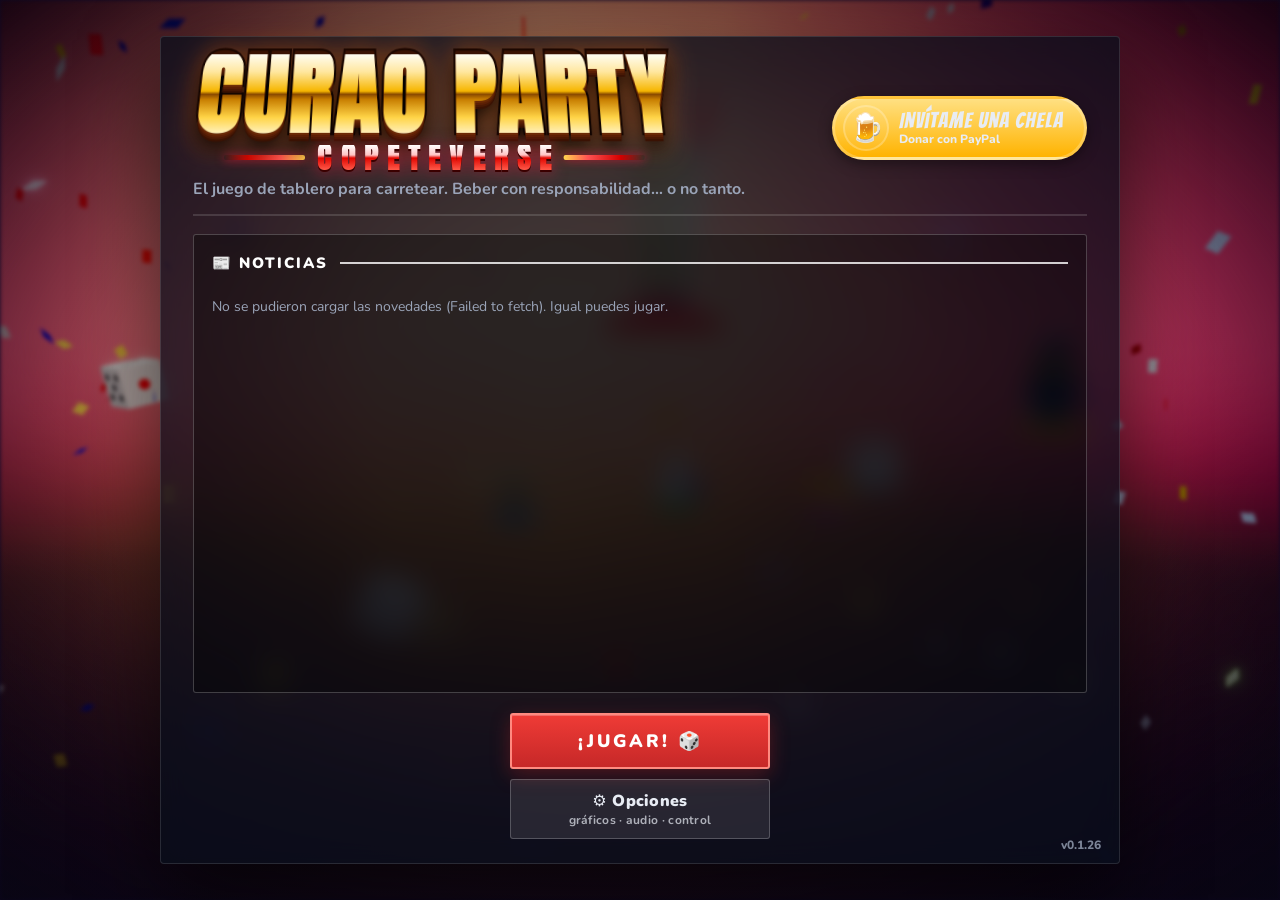
==== commit d114015a: "Versión web 0.1.26 Co-Authored-By: Claude Opus 5.5 <noreply@anthropic.com>" ====
--- a/jugar/index.html
+++ b/jugar/index.html
@@ -8,8 +8,8 @@
     <meta name="apple-mobile-web-app-capable" content="yes" />
     <meta name="apple-mobile-web-app-status-bar-style" content="black-translucent" />
     <title>Curao Party: Copeteverse</title>
-    <script type="module" crossorigin src="./assets/index-CQZ-9U_6.js"></script>
-    <link rel="stylesheet" crossorigin href="./assets/index-DBCQvjos.css">
+    <script type="module" crossorigin src="./assets/index-CJkQEh0y.js"></script>
+    <link rel="stylesheet" crossorigin href="./assets/index-BTSR0MIs.css">
   </head>
   <body>
     <div id="root"></div>
--- a/jugar/assets/index-BTSR0MIs.css
+++ b/jugar/assets/index-BTSR0MIs.css
@@ -0,0 +1 @@
+@font-face{font-family:Bangers;font-style:normal;font-display:swap;font-weight:400;src:url(./bangers-vietnamese-400-normal-BbvBhFjQ.woff2) format("woff2"),url(./bangers-vietnamese-400-normal-Ll9rymNv.woff) format("woff");unicode-range:U+0102-0103,U+0110-0111,U+0128-0129,U+0168-0169,U+01A0-01A1,U+01AF-01B0,U+0300-0301,U+0303-0304,U+0308-0309,U+0323,U+0329,U+1EA0-1EF9,U+20AB}@font-face{font-family:Bangers;font-style:normal;font-display:swap;font-weight:400;src:url(./bangers-latin-ext-400-normal-7BLmjjiv.woff2) format("woff2"),url(./bangers-latin-ext-400-normal-CzVt_Cgx.woff) format("woff");unicode-range:U+0100-02BA,U+02BD-02C5,U+02C7-02CC,U+02CE-02D7,U+02DD-02FF,U+0304,U+0308,U+0329,U+1D00-1DBF,U+1E00-1E9F,U+1EF2-1EFF,U+2020,U+20A0-20AB,U+20AD-20C0,U+2113,U+2C60-2C7F,U+A720-A7FF}@font-face{font-family:Bangers;font-style:normal;font-display:swap;font-weight:400;src:url(./bangers-latin-400-normal-DeHY8Ncq.woff2) format("woff2"),url(./bangers-latin-400-normal-BAEm-Pv0.woff) format("woff");unicode-range:U+0000-00FF,U+0131,U+0152-0153,U+02BB-02BC,U+02C6,U+02DA,U+02DC,U+0304,U+0308,U+0329,U+2000-206F,U+20AC,U+2122,U+2191,U+2193,U+2212,U+2215,U+FEFF,U+FFFD}@font-face{font-family:Anton;font-style:normal;font-display:swap;font-weight:400;src:url(./anton-vietnamese-400-normal-CkBxLiRJ.woff2) format("woff2"),url(./anton-vietnamese-400-normal-2FfR1wHA.woff) format("woff");unicode-range:U+0102-0103,U+0110-0111,U+0128-0129,U+0168-0169,U+01A0-01A1,U+01AF-01B0,U+0300-0301,U+0303-0304,U+0308-0309,U+0323,U+0329,U+1EA0-1EF9,U+20AB}@font-face{font-family:Anton;font-style:normal;font-display:swap;font-weight:400;src:url(./anton-latin-ext-400-normal-SyiqE2Jt.woff2) format("woff2"),url(./anton-latin-ext-400-normal-BMODBQc6.woff) format("woff");unicode-range:U+0100-02BA,U+02BD-02C5,U+02C7-02CC,U+02CE-02D7,U+02DD-02FF,U+0304,U+0308,U+0329,U+1D00-1DBF,U+1E00-1E9F,U+1EF2-1EFF,U+2020,U+20A0-20AB,U+20AD-20C0,U+2113,U+2C60-2C7F,U+A720-A7FF}@font-face{font-family:Anton;font-style:normal;font-display:swap;font-weight:400;src:url(./anton-latin-400-normal-Byf51wtH.woff2) format("woff2"),url(./anton-latin-400-normal-AUNGEG_V.woff) format("woff");unicode-range:U+0000-00FF,U+0131,U+0152-0153,U+02BB-02BC,U+02C6,U+02DA,U+02DC,U+0304,U+0308,U+0329,U+2000-206F,U+20AC,U+2122,U+2191,U+2193,U+2212,U+2215,U+FEFF,U+FFFD}@font-face{font-family:Nunito;font-style:normal;font-display:swap;font-weight:400;src:url(./nunito-cyrillic-ext-400-normal-CuPM9foi.woff2) format("woff2"),url(./nunito-cyrillic-ext-400-normal-xaE7D4Sw.woff) format("woff");unicode-range:U+0460-052F,U+1C80-1C8A,U+20B4,U+2DE0-2DFF,U+A640-A69F,U+FE2E-FE2F}@font-face{font-family:Nunito;font-style:normal;font-display:swap;font-weight:400;src:url(./nunito-cyrillic-400-normal-xAOo5cBP.woff2) format("woff2"),url(./nunito-cyrillic-400-normal-D1j0u8EH.woff) format("woff");unicode-range:U+0301,U+0400-045F,U+0490-0491,U+04B0-04B1,U+2116}@font-face{font-family:Nunito;font-style:normal;font-display:swap;font-weight:400;src:url(./nunito-vietnamese-400-normal-BHkVbP3T.woff2) format("woff2"),url(./nunito-vietnamese-400-normal-DtOtW02z.woff) format("woff");unicode-range:U+0102-0103,U+0110-0111,U+0128-0129,U+0168-0169,U+01A0-01A1,U+01AF-01B0,U+0300-0301,U+0303-0304,U+0308-0309,U+0323,U+0329,U+1EA0-1EF9,U+20AB}@font-face{font-family:Nunito;font-style:normal;font-display:swap;font-weight:400;src:url(./nunito-latin-ext-400-normal-i-8OOpdj.woff2) format("woff2"),url(./nunito-latin-ext-400-normal-CjMJVfGn.woff) format("woff");unicode-range:U+0100-02BA,U+02BD-02C5,U+02C7-02CC,U+02CE-02D7,U+02DD-02FF,U+0304,U+0308,U+0329,U+1D00-1DBF,U+1E00-1E9F,U+1EF2-1EFF,U+2020,U+20A0-20AB,U+20AD-20C0,U+2113,U+2C60-2C7F,U+A720-A7FF}@font-face{font-family:Nunito;font-style:normal;font-display:swap;font-weight:400;src:url(./nunito-latin-400-normal-r8SDr6Up.woff2) format("woff2"),url(./nunito-latin-400-normal-DKg4f3fz.woff) format("woff");unicode-range:U+0000-00FF,U+0131,U+0152-0153,U+02BB-02BC,U+02C6,U+02DA,U+02DC,U+0304,U+0308,U+0329,U+2000-206F,U+20AC,U+2122,U+2191,U+2193,U+2212,U+2215,U+FEFF,U+FFFD}@font-face{font-family:Nunito;font-style:normal;font-display:swap;font-weight:700;src:url(./nunito-cyrillic-ext-700-normal-BuR0mlCG.woff2) format("woff2"),url(./nunito-cyrillic-ext-700-normal-DfoqN4Gs.woff) format("woff");unicode-range:U+0460-052F,U+1C80-1C8A,U+20B4,U+2DE0-2DFF,U+A640-A69F,U+FE2E-FE2F}@font-face{font-family:Nunito;font-style:normal;font-display:swap;font-weight:700;src:url(./nunito-cyrillic-700-normal-DP36NgGt.woff2) format("woff2"),url(./nunito-cyrillic-700-normal-DfHRUDv-.woff) format("woff");unicode-range:U+0301,U+0400-045F,U+0490-0491,U+04B0-04B1,U+2116}@font-face{font-family:Nunito;font-style:normal;font-display:swap;font-weight:700;src:url(./nunito-vietnamese-700-normal-Ch8EUCfz.woff2) format("woff2"),url(./nunito-vietnamese-700-normal-C9SQsXvj.woff) format("woff");unicode-range:U+0102-0103,U+0110-0111,U+0128-0129,U+0168-0169,U+01A0-01A1,U+01AF-01B0,U+0300-0301,U+0303-0304,U+0308-0309,U+0323,U+0329,U+1EA0-1EF9,U+20AB}@font-face{font-family:Nunito;font-style:normal;font-display:swap;font-weight:700;src:url(./nunito-latin-ext-700-normal-BWeMsAzO.woff2) format("woff2"),url(./nunito-latin-ext-700-normal-D4woHhbd.woff) format("woff");unicode-range:U+0100-02BA,U+02BD-02C5,U+02C7-02CC,U+02CE-02D7,U+02DD-02FF,U+0304,U+0308,U+0329,U+1D00-1DBF,U+1E00-1E9F,U+1EF2-1EFF,U+2020,U+20A0-20AB,U+20AD-20C0,U+2113,U+2C60-2C7F,U+A720-A7FF}@font-face{font-family:Nunito;font-style:normal;font-display:swap;font-weight:700;src:url(./nunito-latin-700-normal-Dort48En.woff2) format("woff2"),url(./nunito-latin-700-normal-OcDqTBcA.woff) format("woff");unicode-range:U+0000-00FF,U+0131,U+0152-0153,U+02BB-02BC,U+02C6,U+02DA,U+02DC,U+0304,U+0308,U+0329,U+2000-206F,U+20AC,U+2122,U+2191,U+2193,U+2212,U+2215,U+FEFF,U+FFFD}@font-face{font-family:Nunito;font-style:normal;font-display:swap;font-weight:800;src:url(./nunito-cyrillic-ext-800-normal-B-cvGohL.woff2) format("woff2"),url(./nunito-cyrillic-ext-800-normal-pjRatrRO.woff) format("woff");unicode-range:U+0460-052F,U+1C80-1C8A,U+20B4,U+2DE0-2DFF,U+A640-A69F,U+FE2E-FE2F}@font-face{font-family:Nunito;font-style:normal;font-display:swap;font-weight:800;src:url(./nunito-cyrillic-800-normal-D3igD7Kl.woff2) format("woff2"),url(./nunito-cyrillic-800-normal-DymMgApb.woff) format("woff");unicode-range:U+0301,U+0400-045F,U+0490-0491,U+04B0-04B1,U+2116}@font-face{font-family:Nunito;font-style:normal;font-display:swap;font-weight:800;src:url(./nunito-vietnamese-800-normal-D_CZYdm9.woff2) format("woff2"),url(./nunito-vietnamese-800-normal-Dz0hZPb5.woff) format("woff");unicode-range:U+0102-0103,U+0110-0111,U+0128-0129,U+0168-0169,U+01A0-01A1,U+01AF-01B0,U+0300-0301,U+0303-0304,U+0308-0309,U+0323,U+0329,U+1EA0-1EF9,U+20AB}@font-face{font-family:Nunito;font-style:normal;font-display:swap;font-weight:800;src:url(./nunito-latin-ext-800-normal-CtU8tJOV.woff2) format("woff2"),url(./nunito-latin-ext-800-normal-CDcxIxx8.woff) format("woff");unicode-range:U+0100-02BA,U+02BD-02C5,U+02C7-02CC,U+02CE-02D7,U+02DD-02FF,U+0304,U+0308,U+0329,U+1D00-1DBF,U+1E00-1E9F,U+1EF2-1EFF,U+2020,U+20A0-20AB,U+20AD-20C0,U+2113,U+2C60-2C7F,U+A720-A7FF}@font-face{font-family:Nunito;font-style:normal;font-display:swap;font-weight:800;src:url(./nunito-latin-800-normal-Dz8SOQK_.woff2) format("woff2"),url(./nunito-latin-800-normal-D-J0wlBY.woff) format("woff");unicode-range:U+0000-00FF,U+0131,U+0152-0153,U+02BB-02BC,U+02C6,U+02DA,U+02DC,U+0304,U+0308,U+0329,U+2000-206F,U+20AC,U+2122,U+2191,U+2193,U+2212,U+2215,U+FEFF,U+FFFD}@font-face{font-family:Nunito;font-style:normal;font-display:swap;font-weight:900;src:url(./nunito-cyrillic-ext-900-normal-BLeVovcl.woff2) format("woff2"),url(./nunito-cyrillic-ext-900-normal-DKFql_-q.woff) format("woff");unicode-range:U+0460-052F,U+1C80-1C8A,U+20B4,U+2DE0-2DFF,U+A640-A69F,U+FE2E-FE2F}@font-face{font-family:Nunito;font-style:normal;font-display:swap;font-weight:900;src:url(./nunito-cyrillic-900-normal-CWPcV0_V.woff2) format("woff2"),url(./nunito-cyrillic-900-normal-Dr1fjxoU.woff) format("woff");unicode-range:U+0301,U+0400-045F,U+0490-0491,U+04B0-04B1,U+2116}@font-face{font-family:Nunito;font-style:normal;font-display:swap;font-weight:900;src:url(./nunito-vietnamese-900-normal-D6LWQAy_.woff2) format("woff2"),url(./nunito-vietnamese-900-normal-WV2-fBew.woff) format("woff");unicode-range:U+0102-0103,U+0110-0111,U+0128-0129,U+0168-0169,U+01A0-01A1,U+01AF-01B0,U+0300-0301,U+0303-0304,U+0308-0309,U+0323,U+0329,U+1EA0-1EF9,U+20AB}@font-face{font-family:Nunito;font-style:normal;font-display:swap;font-weight:900;src:url(./nunito-latin-ext-900-normal-Dllsvgjo.woff2) format("woff2"),url(./nunito-latin-ext-900-normal-CTBZd6bf.woff) format("woff");unicode-range:U+0100-02BA,U+02BD-02C5,U+02C7-02CC,U+02CE-02D7,U+02DD-02FF,U+0304,U+0308,U+0329,U+1D00-1DBF,U+1E00-1E9F,U+1EF2-1EFF,U+2020,U+20A0-20AB,U+20AD-20C0,U+2113,U+2C60-2C7F,U+A720-A7FF}@font-face{font-family:Nunito;font-style:normal;font-display:swap;font-weight:900;src:url(./nunito-latin-900-normal-BVB1fGs6.woff2) format("woff2"),url(./nunito-latin-900-normal-CVn49sIn.woff) format("woff");unicode-range:U+0000-00FF,U+0131,U+0152-0153,U+02BB-02BC,U+02C6,U+02DA,U+02DC,U+0304,U+0308,U+0329,U+2000-206F,U+20AC,U+2122,U+2191,U+2193,U+2212,U+2215,U+FEFF,U+FFFD}:root{--bg: #070b14;--panel: rgba(13, 19, 34, .9);--ink: #e8ecf4;--muted: #9aa4b8;--surface: rgba(255, 255, 255, .06);--surface2: rgba(255, 255, 255, .1);--line: rgba(255, 255, 255, .22);--line-strong: rgba(255, 255, 255, .85);--dark-ink: #0b1220;--accent: #e53935;--accent2: #1565c0;--wood: #5d3a1a;--radius: 16px}*{box-sizing:border-box}html,body,#root{margin:0;height:100%}body{font-family:Nunito,system-ui,sans-serif;color:var(--ink);background:var(--bg);overflow:hidden}button{font-family:inherit;cursor:pointer}button:disabled{opacity:.5;cursor:not-allowed}.primary,.secondary,.ghost{border:none;border-radius:12px;padding:10px 18px;font-weight:900;font-size:16px;transition:transform .1s,filter .1s}.primary{background:linear-gradient(#ff5252,#c62828);color:#fff;box-shadow:0 4px #7f0000}.secondary{background:var(--surface);color:var(--ink);border:3px solid var(--line);box-shadow:0 4px 14px #0006}.ghost{background:#00000014;color:inherit}.primary:active:not(:disabled),.secondary:active:not(:disabled){transform:translateY(3px);box-shadow:none}.primary:hover:not(:disabled),.secondary:hover:not(:disabled){filter:brightness(1.08)}.big{font-size:22px;padding:14px 28px;font-family:Bangers,Impact,sans-serif;letter-spacing:1px}.small{padding:6px 10px;font-size:13px}.muted{color:var(--muted)}.row{display:flex;gap:10px;flex-wrap:wrap;justify-content:center}.dot{display:inline-block;width:12px;height:12px;border-radius:50%;border:2px solid #fff;box-shadow:0 0 0 1px #0004;flex:none}.setup{position:relative;z-index:1;height:100%;overflow:auto;padding:14px;background:transparent}.setup-card{position:relative;min-height:100%;display:flex;flex-direction:column;background:var(--panel);border-radius:22px;padding:18px clamp(16px,2.5vw,36px) 24px;border:6px solid var(--line);box-shadow:0 20px 60px #0008;text-align:center}.setup-head{display:flex;align-items:center;justify-content:space-between;gap:16px 24px;flex-wrap:wrap;padding-bottom:14px;margin-bottom:18px;border-bottom:3px dashed var(--line)}.setup-brand{text-align:left}.setup-body{flex:1;width:100%;max-width:1500px;margin:0 auto;display:flex;flex-direction:column}.title{font-family:Bangers,Impact,sans-serif;font-size:clamp(40px,5vw,66px);line-height:1;margin:0;letter-spacing:2px;color:#ff6b6b;text-shadow:3px 3px 0 #fff,0 6px 14px #0006}.title span{color:#64b5f6}.subtitle{color:var(--muted);margin:8px 0 0;font-weight:700}@media (max-width: 760px){.setup-head{justify-content:center}.setup-brand{text-align:center}}.setup-grid>section,.online-me,.online-actions>section{background:#fff9;border:2px solid var(--line);border-radius:16px;padding:14px 18px}.setup-grid{display:grid;grid-template-columns:1fr 1fr;gap:24px;text-align:left;margin-bottom:20px}@media (max-width: 760px){.setup-grid{grid-template-columns:1fr}}.setup h2{font-family:Bangers,Impact,sans-serif;letter-spacing:1px;font-weight:400;margin:6px 0 10px;font-size:26px}.player-row{display:flex;gap:8px;margin-bottom:8px;align-items:center}.player-row input[type=color]{width:42px;height:42px;border:none;padding:0;border-radius:10px;background:none;cursor:pointer}.text{flex:1;min-width:0;font:inherit;font-weight:700;padding:10px 12px;border-radius:10px;border:2px solid var(--line);background:var(--surface)}.chips{display:grid;grid-template-columns:repeat(3,1fr);gap:8px;margin-bottom:10px}.chip{display:flex;flex-direction:column;gap:2px;padding:10px;border-radius:12px;border:3px solid var(--line);background:var(--surface);text-align:center;cursor:pointer;font-size:15px}.chip small{color:var(--muted);font-size:12px}.chip.on{border-color:#c62828;background:color-mix(in srgb,#ffebee 22%,rgba(13,19,34,.92))}.range{display:flex;align-items:center;gap:10px;font-weight:700;margin-bottom:14px}.range input{flex:1;accent-color:#c62828}.bg-preview{width:100%;aspect-ratio:3 / 2;object-fit:cover;border-radius:12px;border:3px solid var(--line)}.rules{margin-top:20px;text-align:left}.rules summary{cursor:pointer;font-weight:900;font-size:18px}.legend{display:grid;grid-template-columns:repeat(auto-fill,minmax(230px,1fr));gap:8px;margin:12px 0}.legend-item{display:flex;gap:10px;align-items:center;background:var(--surface);padding:8px;border-radius:10px}.legend-item div{display:flex;flex-direction:column}.legend-item small{color:var(--muted)}.legend-emoji{font-size:22px;width:40px;height:40px;display:grid;place-items:center;border-radius:10px;background:color-mix(in srgb,#eee 22%,rgba(13,19,34,.92));flex:none}.hint{color:var(--muted);font-size:14px}.game{position:fixed;top:0;right:0;bottom:0;left:0}.pawn-label{background:var(--surface);border:3px solid;border-radius:10px;padding:1px 8px;font-weight:900;font-size:12px;white-space:nowrap;pointer-events:none;box-shadow:0 2px 6px #0005}.topbar{z-index:20;position:absolute;top:0;left:0;right:0;display:flex;align-items:center;gap:16px;padding:10px 16px;background:linear-gradient(#000a,transparent);color:#fff;pointer-events:none}.topbar>*{pointer-events:auto}.brand{font-family:Bangers,Impact,sans-serif;font-size:30px;letter-spacing:1px;color:#ff5252;text-shadow:2px 2px 0 #000}.brand span{color:#64b5f6}.round{font-weight:900;background:#fff2;padding:4px 12px;border-radius:99px}.top-actions{margin-left:auto;display:flex;gap:8px;align-items:center}.top-actions .ghost{background:#fff2;color:#fff}.toggle{font-size:13px;font-weight:700;display:flex;gap:4px;align-items:center}.scoreboard{position:absolute;top:64px;left:12px;width:244px;padding-right:12px;display:flex;flex-direction:column;gap:8px;max-height:calc(100% - 80px);overflow-y:auto;overflow-x:hidden;z-index:20}.score{background:var(--panel);border-radius:12px;border-left:8px solid;padding:8px 10px;box-shadow:0 4px 12px #0004;transition:transform .2s}.score.active{transform:translate(8px);box-shadow:0 0 0 3px #ffd600,0 4px 12px #0006}.score-head{display:flex;align-items:center;gap:6px}.score-head .pos{margin-left:auto;font-size:12px;color:var(--muted);font-weight:700}.progress{height:6px;background:#0001;border-radius:9px;margin:6px 0;overflow:hidden}.progress div{height:100%;transition:width .3s}.score-stats{font-size:12px;font-weight:700}.items{display:flex;flex-wrap:wrap;gap:4px;margin-top:6px}.item{width:32px;height:32px;border-radius:8px;border:2px solid var(--line);background:var(--surface);font-size:17px;padding:0}.item:hover{border-color:#c62828;transform:scale(1.1)}.action-panel{z-index:20;position:absolute;bottom:16px;left:50%;transform:translate(-50%);background:var(--panel);border-radius:18px;border:5px solid;padding:14px 22px;display:flex;flex-direction:column;align-items:center;gap:8px;min-width:320px;box-shadow:0 10px 30px #0007;text-align:center}.turn-title{font-size:22px;font-weight:900;display:flex;flex-direction:column;align-items:center}.turn-title small{font-size:13px;color:var(--muted)}.turn-mods{font-weight:700}.frozen{color:#0277bd}.freeze-offers{display:flex;gap:6px;align-items:center;flex-wrap:wrap;justify-content:center;font-size:14px;font-weight:700;background:color-mix(in srgb,#e1f5fe 22%,rgba(13,19,34,.92));padding:6px 10px;border-radius:10px}.rolling{font-family:Bangers,Impact;font-size:28px}.log{z-index:20;position:absolute;top:64px;right:12px;width:300px;max-height:50%;overflow:auto;background:var(--panel);border-radius:12px;padding:10px;font-size:13px;display:flex;flex-direction:column;gap:4px;box-shadow:0 4px 12px #0005}.log div{border-bottom:1px dashed #0002;padding-bottom:3px}.toasts{position:absolute;top:70px;left:50%;transform:translate(-50%);display:flex;flex-direction:column;gap:6px;align-items:center;pointer-events:none;z-index:50}.toast{background:#2a1c10ee;color:#fff;padding:8px 16px;border-radius:99px;font-weight:700;animation:pop .25s ease-out}@keyframes pop{0%{transform:scale(.6);opacity:0}}@media (max-width: 760px){.scoreboard{width:auto;right:12px;flex-direction:row;overflow-x:auto;top:56px}.score{min-width:170px}.brand{font-size:22px}.toggle{display:none}.action-panel{min-width:0;width:calc(100% - 32px)}}.modal-backdrop{position:absolute;top:0;right:0;bottom:0;left:0;background:#0006;display:grid;place-items:center;z-index:40;padding:16px;animation:fade .2s}@keyframes fade{0%{opacity:0}}.modal{background:var(--panel);width:min(520px,100%);max-height:100%;overflow:auto;border-radius:22px;border:5px solid var(--line);box-shadow:0 20px 60px #000a;animation:pop .25s ease-out}.modal.wide{width:min(760px,100%)}.order-list{width:100%;display:flex;flex-direction:column;gap:8px}.order-row{display:flex;align-items:center;gap:12px;padding:8px 12px;border-radius:14px;background:var(--surface);border:3px solid var(--pc)}.order-row b{min-width:110px;text-align:left;color:var(--pc)}.order-row.tied{animation:pop .4s;box-shadow:0 0 0 4px #ffd60088}.order-row button{margin-left:auto}.order-place{font-family:Bangers,Impact;font-size:26px;width:34px}.order-dice{display:flex;gap:8px;align-items:center}.die{display:grid;grid-template-columns:repeat(3,1fr);gap:3px;width:40px;height:40px;padding:5px;background:#fff;border:3px solid #2a1c10;border-radius:9px;box-shadow:0 3px #2a1c10}.die i{border-radius:50%}.die i.on{background:#c62828}.die.rolled{animation:pop .35s ease-out}.die.tiebreak{width:30px;height:30px;padding:3px;gap:2px;opacity:.85}.die.spinning{opacity:.4;animation:dieShake .3s linear infinite}@keyframes dieShake{0%,to{transform:rotate(-8deg)}50%{transform:rotate(8deg)}}.happening-view{position:relative;width:100%;height:min(38vh,330px);border-radius:14px;overflow:hidden;border:4px solid var(--line)}.happening-title{color:#fff;font-family:Bangers,Impact;font-size:30px;letter-spacing:1px;padding:4px 18px;border-radius:12px;text-shadow:2px 2px 0 #0006}.surprise{position:absolute;top:0;right:0;bottom:0;left:0;z-index:45;display:grid;place-items:center;overflow:hidden;cursor:pointer;background:radial-gradient(circle,color-mix(in srgb,var(--c) 70%,transparent),#000b 72%);animation:fade .2s}.surprise-card{position:relative;text-align:center;animation:surpriseIn .6s cubic-bezier(.2,1.7,.4,1)}.surprise-line{font-family:Bangers,Impact,sans-serif;font-size:clamp(54px,9vw,120px);letter-spacing:3px;color:#ffd600;-webkit-text-stroke:4px #2a1c10;text-shadow:0 6px 14px #0006,0 0 40px #ff6d00;animation:surpriseShake .12s linear .6s 6}.surprise-who{margin-top:8px;font-family:Bangers,Impact,sans-serif;font-size:40px;letter-spacing:2px;-webkit-text-stroke:2px #fff;text-shadow:0 3px 14px #0006}@keyframes surpriseIn{0%{transform:scale(.1) rotate(-25deg);opacity:0}70%{transform:scale(1.15) rotate(4deg);opacity:1}to{transform:scale(1) rotate(-3deg)}}@keyframes surpriseShake{0%,to{transform:translate(0)}25%{transform:translate(-6px,3px)}75%{transform:translate(6px,-3px)}}.story-text{font-size:19px;font-weight:700;line-height:1.4;max-width:640px;min-height:54px;animation:storyIn .35s ease-out}@keyframes storyIn{0%{opacity:0;transform:translateY(8px)}to{opacity:1;transform:none}}.story-dots{display:flex;gap:6px}.story-dots i{width:10px;height:10px;border-radius:50%;background:#0002}.story-dots i.on{background:#ef6c00}.disaster-banner{position:absolute;top:70px;left:50%;transform:translate(-50%);z-index:41;color:#fff;font-family:Bangers,Impact,sans-serif;font-size:40px;letter-spacing:2px;padding:6px 28px;border-radius:18px;border:5px solid #fff;box-shadow:0 0 0 5px #2a1c10,0 12px 30px #0008;text-shadow:0 3px 14px #0006;animation:landIn .5s cubic-bezier(.2,1.6,.4,1),dieShake .25s linear .5s infinite;pointer-events:none}.egg-bubble{position:relative;background:var(--surface);color:var(--ink);font-weight:900;font-size:16px;padding:8px 14px;border-radius:16px;border:3px solid var(--line);box-shadow:0 4px 14px #0006;white-space:nowrap;animation:pop .3s cubic-bezier(.2,1.6,.4,1);pointer-events:none}.egg-bubble:after{content:"";position:absolute;left:50%;bottom:-12px;margin-left:-8px;border:8px solid transparent;border-top-color:var(--ink)}.egg-costanera{background:var(--surface);font-size:18px}.happening-effect{font-weight:900;font-size:17px;background:var(--surface);border:2px dashed #ef6c00;border-radius:12px;padding:8px 14px}.modal.modal-xl{width:min(1760px,100%)}.modal.modal-xl .modal-head{padding:8px 20px}.modal.modal-xl .modal-head h2{font-size:28px}.modal.modal-xl .modal-emoji{font-size:34px}.modal.modal-xl .modal-body{padding:12px 18px 16px;gap:10px}.modal.modal-xl .instructions{font-size:14px}.modal.modal-xl :is(.arena-view,.tejo-view,.papas-view,.jr-view,.vs-view,.btn-view,.taxi-view,.cocina-view,.pulenta-view){height:max(360px,min(calc(100vh - 340px),980px))}.modal.modal-xl :is(.papas-view,.vs-view,.jr-view,.cocina-view,.arena-view,.btn-view,.taxi-view,.pulenta-view){width:100%}.modal.modal-xl :is(.tejo,.vs3d,.papas,.cocina,.mini){width:100%}.modal.modal-xl .cocina-row{flex-wrap:nowrap;width:100%}.modal.modal-xl .cocina-row .cocina-view{flex:1}.modal.modal-xl :is(.mini-canvas,.pong canvas){width:min(900px,100%)}.modal.modal-xl .bomb-view{height:min(48vh,420px)}.modal-head{display:flex;gap:12px;align-items:center;padding:14px 20px;color:#fff}.modal-head h2{margin:0;font-family:Bangers,Impact,sans-serif;letter-spacing:1px;font-weight:400;font-size:34px;text-shadow:2px 2px 0 #0007}.modal-head small{opacity:.9;font-weight:700}.modal-emoji{font-size:44px}.modal-body{padding:18px 20px 22px;display:flex;flex-direction:column;gap:14px;align-items:center;text-align:center}.card-flip{width:100%;max-width:380px;background:var(--surface);border:4px solid var(--line);border-radius:16px;padding:16px;box-shadow:0 6px 14px #0006;animation:flip .45s ease-out}@keyframes flip{0%{transform:rotateY(90deg)}}.card-flip.tone-good{background:color-mix(in srgb,#e8f5e9 22%,rgba(13,19,34,.92))}.card-flip.tone-bad{background:color-mix(in srgb,#ffebee 22%,rgba(13,19,34,.92))}.card-title{font-family:Bangers,Impact;font-size:26px;letter-spacing:1px;margin-bottom:6px}.card-text{font-size:20px;font-weight:900;display:flex;flex-direction:column;gap:6px;align-items:center}.card-text small{font-size:14px;color:var(--muted);font-weight:700}.huge{font-size:56px}.instructions{background:var(--surface);border:2px dashed var(--line);border-radius:12px;padding:10px 14px;font-size:15px;text-align:left}.question{font-size:19px;font-weight:900;margin:0 0 8px}.drink-prompt,.yesno,.picker,.group-drink{width:100%;display:flex;flex-direction:column;gap:10px;align-items:center}.drink-prompt p,.picker p,.group-drink p{margin:0;font-weight:700}.drink-big{font-size:22px;font-weight:900}.picker-grid{display:flex;flex-wrap:wrap;gap:8px;justify-content:center}.pick{display:flex;align-items:center;gap:8px;padding:8px 14px;border-radius:12px;border:3px solid;background:var(--surface);font-weight:900;font-size:15px}.pick:hover{transform:translateY(-2px)}.pick.check{flex-direction:column;align-items:flex-start;gap:2px;cursor:default}.pick.check label{display:flex;gap:6px;align-items:center;cursor:pointer}.pick.check.on{background:color-mix(in srgb,#ffebee 22%,rgba(13,19,34,.92))}.safe-toggle{font-size:12px;color:#64b5f6}.vs-header{font-size:24px;display:flex;gap:12px;align-items:center;font-weight:900}.vs-header span{font-family:Bangers;font-size:40px;color:#ff6b6b}.pong{display:flex;flex-direction:column;gap:10px;align-items:center;width:100%}.pong-score{display:flex;gap:16px;align-items:center;font-weight:900}.pong-score b{font-size:24px}.pong-wrap{display:flex;gap:8px;align-items:center;width:100%;justify-content:center}.pong canvas{width:min(560px,100%);border-radius:12px;border:4px solid var(--line);min-width:0}.pong-pad{display:flex;flex-direction:column;gap:8px}.pong-pad button{width:44px;height:60px;border-radius:10px;border:2px solid #2a1c10;background:#fff;font-size:18px;touch-action:none;-webkit-user-select:none;user-select:none}.breath .timer,.mash .timer{font-family:Bangers;font-size:56px}.blackjack{width:100%;display:flex;flex-direction:column;gap:12px;align-items:center;background:radial-gradient(#2e7d32,#1b5e20);border-radius:16px;padding:16px;color:#fff}.bj-row{display:flex;flex-direction:column;align-items:center;gap:6px}.bj-label{font-weight:900}.bj-cards{display:flex;gap:6px}.pcard{width:58px;height:84px;background:#fffaf0;color:#111;border-radius:8px;border:3px solid #0039a6;outline:1px solid #d52b1e;outline-offset:-6px;display:flex;flex-direction:column;justify-content:space-between;padding:4px 6px;font-weight:900;font-size:18px;box-shadow:0 3px 8px #0006;animation:pop .3s}.pcard.red{color:#ff6b6b}.pcard .suit{align-self:flex-end;font-size:26px}.pcard.back{background:linear-gradient(#0039a6 0,#0039a6 52%,#fff 52%,#fff 58%,#d52b1e 58%);color:#fff;outline:none;align-items:center;justify-content:center;font-size:40px}.bj-result{display:flex;flex-direction:column;gap:8px;align-items:center;font-size:22px}.trial{display:flex;flex-direction:column;gap:12px;align-items:center;width:100%}.reflex{width:100%;height:200px;border-radius:16px;border:4px solid var(--line);font-family:Bangers;font-size:40px;color:#fff;-webkit-user-select:none;user-select:none;touch-action:none}.reflex.wait{background:#c62828}.reflex.go{background:#2e7d32}.reflex.fault{background:#555}.reflex.done{background:#1565c0}.mash{display:flex;flex-direction:column;align-items:center;gap:8px}.mash-btn{width:160px;height:160px;border-radius:50%;border:6px solid var(--line);background:radial-gradient(#ff8a80,#c62828);color:#fff;font-family:Bangers;font-size:48px;box-shadow:0 8px #7f0000;-webkit-user-select:none;user-select:none;touch-action:none}.mash-btn:active{transform:translateY(6px);box-shadow:none}.mg-scores,.awards{width:100%;display:flex;flex-direction:column;gap:6px}.mg-score,.award{display:flex;gap:10px;align-items:center;background:var(--surface);border-radius:10px;padding:8px 12px;text-align:left}.award>span:last-child,.mg-score>span:last-child{margin-left:auto;font-weight:700}.place{font-size:22px;width:32px;text-align:center}.tabs{display:grid;grid-template-columns:1fr 1fr;gap:12px;margin-bottom:18px}.tab{display:flex;flex-direction:column;gap:2px;padding:12px;border-radius:14px;border:3px solid var(--line);background:var(--surface);font-weight:900;font-size:18px}.tab small{color:var(--muted);font-weight:700;font-size:13px}.tab.on{border-color:#1565c0;background:color-mix(in srgb,#e3f2fd 22%,rgba(13,19,34,.92))}.online{text-align:left;margin-bottom:10px}.online-layout{display:grid;grid-template-columns:minmax(300px,380px) 1fr;gap:18px;align-items:start}.online-main{display:flex;flex-direction:column;gap:12px;min-width:0}.online-main .chips.conn-mode,.online-main .lan-rooms{margin:0}.online-actions{display:grid;grid-template-columns:1fr 1fr;gap:18px}@media (max-width: 900px){.online-layout{grid-template-columns:1fr}}.chips.conn-mode{grid-template-columns:1fr 1fr;margin-top:14px}.p2p-badge{font-size:13px;font-weight:800;color:#81c784;background:color-mix(in srgb,#e8f5e9 22%,rgba(13,19,34,.92));border:2px solid #2e7d32;border-radius:999px;padding:2px 10px}@media (max-width: 760px){.online-actions{grid-template-columns:1fr}}.code-input{text-transform:uppercase;letter-spacing:6px;font-size:22px;text-align:center;max-width:160px}.error{color:#ff6b6b;font-weight:900;text-align:center}.room-code{font-size:22px;font-weight:900;margin-bottom:16px;display:flex;gap:12px;justify-content:center;align-items:center}.room-code b{font-family:Bangers,Impact;font-size:48px;letter-spacing:8px;color:#64b5f6;background:var(--surface);padding:0 16px;border-radius:12px;border:3px dashed #1565c0}.lobby-player{display:flex;align-items:center;gap:8px;background:var(--surface);border-left:6px solid;border-radius:10px;padding:8px 12px;margin-bottom:6px}.lobby-player .ghost{margin-left:auto}.you{background:#1565c0;color:#fff;font-size:11px;font-weight:900;padding:1px 6px;border-radius:99px}.how{padding-left:18px;text-align:left;line-height:1.6}.waiting{font-weight:700;color:var(--muted);display:flex;gap:8px;align-items:center;flex-wrap:wrap;justify-content:center}.round.warn{background:#c62828}.spectator{background:color-mix(in srgb,#fff3cd 22%,rgba(13,19,34,.92));color:#6d4c00;font-weight:900;padding:8px 16px;text-align:center}.modal-body.locked{pointer-events:none}.modal-body.locked button:not(.unlock button),.modal-body.locked input:not(.unlock input){opacity:.55}.modal-body.locked .unlock{pointer-events:auto}.pong-pad.hidden{visibility:hidden}.waitbar{position:absolute;top:58px;left:50%;transform:translate(-50%);z-index:45;background:var(--panel);border:3px solid var(--line);border-radius:14px;padding:6px 14px;min-width:300px;max-width:calc(100% - 32px);box-shadow:0 6px 18px #0006;font-weight:700}.waitbar.mine{border-color:#1565c0;background:color-mix(in srgb,#e3f2fd 22%,rgba(13,19,34,.92))}.waitbar.urgent .waitbar-time{color:#ff6b6b;animation:pulse .5s infinite alternate}.waitbar-text{display:flex;gap:10px;align-items:center;justify-content:center;flex-wrap:wrap}.waitbar-time{font-family:Bangers,Impact;font-size:22px;min-width:40px;text-align:center}.waitbar-track{height:5px;background:#0002;border-radius:9px;margin-top:4px;overflow:hidden}.waitbar-track div{height:100%;background:linear-gradient(90deg,#c62828,#ffb300,#43a047);transition:width 1s linear}@keyframes pulse{to{transform:scale(1.2)}}.toasts{top:120px}.mute{font-size:16px}.token-btn{width:42px;height:42px;border-radius:10px;border:2px solid var(--line);background:var(--surface);font-size:22px;padding:0;flex:none}.token-btn.on,.token-btn:hover{border-color:#c62828}.token-picker{display:flex;gap:12px;align-items:center;background:var(--surface);border-radius:12px;padding:8px;margin:4px 0 10px;border:2px dashed var(--line)}.token-preview{flex:none;border-radius:10px;background:radial-gradient(#fff8e1,#e8d3a2);overflow:hidden}.token-name{display:block;margin-bottom:6px}.token-grid{display:flex;flex-wrap:wrap;gap:4px}.token-opt{width:36px;height:36px;border-radius:8px;border:2px solid var(--line);background:var(--surface);font-size:19px;padding:0}.token-opt.on{border-color:#c62828;background:color-mix(in srgb,#ffebee 22%,rgba(13,19,34,.92))}.token-opt:hover{transform:scale(1.1)}.lobby-token{font-size:20px}.lobby-me{margin-top:14px}.drink-list{width:100%;display:flex;flex-direction:column;gap:6px}.drink-list p{margin:0;font-weight:700}.drink-row{display:flex;align-items:center;gap:10px;background:var(--surface);border-left:6px solid;border-radius:10px;padding:6px 10px;flex-wrap:wrap}.drink-row .row{margin-left:auto}.drink-done{margin-left:auto;font-weight:900}.tie{background:#ffb300;color:#000;border-radius:99px;padding:0 6px;font-weight:900}.typing{width:100%;display:flex;flex-direction:column;gap:8px}.typing-head{display:flex;justify-content:space-between;align-items:center;font-weight:900}.typing-head .timer{font-family:Bangers,Impact;font-size:32px}.typing-text{background:var(--surface);border:2px solid var(--line);border-radius:12px;padding:12px;text-align:left;font-size:18px;line-height:1.6;-webkit-user-select:none;user-select:none}.typing-text .ok{color:#81c784}.typing-text .bad{color:#ff6b6b;text-decoration:line-through}.typing-text .cur{background:#fff59d;border-radius:4px}.typing-text .cur.bad{text-decoration:none;background:#ffcdd2}.typing-input{font:inherit;font-size:18px;padding:10px;border-radius:12px;border:3px solid #1565c0;resize:none}.typing-result{font-family:Bangers,Impact;font-size:32px;color:#64b5f6}.rps{display:flex;gap:12px;justify-content:center;flex-wrap:wrap}.rps-btn{display:flex;flex-direction:column;align-items:center;gap:4px;width:120px;padding:12px;border-radius:16px;border:4px solid var(--line);background:var(--surface);font-weight:900;font-size:16px;box-shadow:0 5px 14px #0006}.rps-btn span{font-size:56px}.rps-btn.on{background:color-mix(in srgb,#fff59d 22%,rgba(13,19,34,.92))}.rps-btn:hover:not(:disabled){transform:translateY(-3px)}.mini{width:100%;display:flex;flex-direction:column;gap:8px;align-items:center}.mini-canvas{width:min(560px,100%);border-radius:12px;border:4px solid #2a1c10;background:#fff;cursor:pointer;-webkit-user-select:none;user-select:none;touch-action:none}.mini-canvas.shooter{cursor:crosshair}.mini-hud{font-weight:900}.mini-result{font-family:Bangers,Impact;font-size:30px;color:#64b5f6;text-align:center}.draw-pair{display:flex;gap:12px;flex-wrap:wrap;justify-content:center}.draw-pair>div{display:flex;flex-direction:column;align-items:center;gap:2px;font-weight:700}.draw-canvas{width:min(240px,42vw);border:3px solid #2a1c10;border-radius:10px;background:#fff}.draw-canvas.mine{cursor:crosshair;border-color:#c62828}.imp-card{display:flex;flex-direction:column;align-items:center;gap:6px;background:var(--surface);border:4px solid var(--line);border-radius:16px;padding:18px 28px;font-weight:700;box-shadow:0 6px 14px #0006}.imp-card b{font-family:Bangers,Impact;font-size:34px;letter-spacing:1px;color:#64b5f6}.imp-card.bad{background:color-mix(in srgb,#ffebee 22%,rgba(13,19,34,.92))}.imp-card.bad b{color:#ff6b6b}.bomb{font-size:90px;line-height:1}.bomb.shake{animation:shake .25s infinite alternate}@keyframes shake{0%{transform:rotate(-8deg) scale(1)}to{transform:rotate(8deg) scale(1.08)}}.live-list{width:100%;display:flex;flex-direction:column;gap:4px}.live-row{display:flex;justify-content:space-between;gap:8px;background:var(--surface);border-left:5px solid;border-radius:8px;padding:4px 10px;font-size:14px}.others-drawings{display:flex;flex-wrap:wrap;gap:8px;justify-content:center}.thumb{display:flex;flex-direction:column;align-items:center;border:3px solid;border-radius:10px;padding:3px;background:var(--surface)}.thumb canvas{display:block}.thumb small{font-weight:900}.ghost.on{outline:2px solid currentColor}.arena{width:100%;display:flex;flex-direction:column;gap:6px}.arena-view{position:relative;width:100%;height:420px;border-radius:12px;overflow:hidden;border:4px solid var(--line);background:#87ceeb}.respawn-overlay{position:absolute;top:0;right:0;bottom:0;left:0;z-index:5;display:grid;place-items:center;background:#0005;-webkit-backdrop-filter:grayscale(1) brightness(.65);backdrop-filter:grayscale(1) brightness(.65);color:#fff;text-align:center;pointer-events:auto}.respawn-overlay strong{padding:14px 22px;border:3px solid #fff;border-radius:14px;background:#000b;font-family:Bangers,Impact,sans-serif;font-size:clamp(28px,5vw,48px);letter-spacing:1px;text-shadow:2px 2px 0 #000}.crosshair{position:absolute;left:50%;top:50%;transform:translate(-50%,-50%);color:#fff;font-size:28px;font-weight:900;text-shadow:0 0 3px #000;pointer-events:none}.gun{position:absolute;right:18%;bottom:-6px;font-size:64px;transform:scaleX(-1) rotate(-10deg);pointer-events:none}.hurt-flash{position:absolute;top:0;right:0;bottom:0;left:0;opacity:0;background:#e5393573;animation:hurt .45s ease-out forwards;pointer-events:none}@keyframes hurt{0%{opacity:1}to{opacity:0}}.arena-hud{position:absolute;left:8px;right:8px;top:8px;display:flex;justify-content:space-between;color:#fff;font-weight:900;text-shadow:0 1px 3px #000;pointer-events:none}.arena-score{display:flex;align-items:center;gap:12px}.arena-score-item{position:relative;display:inline-flex;align-items:center;border-radius:8px;padding:3px 6px;transition:background-color .15s,box-shadow .15s}.arena-score-item.scoring{background:#1b5e20dd;box-shadow:0 0 0 2px #a5d6a7,0 0 16px #76ff03;animation:score-highlight .45s ease-out}.arena-score-item.dying{background:#b71c1cdd;box-shadow:0 0 0 2px #ef9a9a,0 0 16px #ff1744;animation:score-highlight .45s ease-out}.arena-score-pop{position:absolute;left:50%;top:-8px;font-size:22px;line-height:1;animation:score-pop .95s ease-out forwards}.arena-score-pop.positive{color:#b9ff8a;text-shadow:0 2px 3px #123}.arena-score-pop.negative{color:#ff8a80;text-shadow:0 2px 3px #123}@keyframes score-highlight{0%{transform:scale(1)}35%{transform:scale(1.2)}to{transform:scale(1)}}@keyframes score-pop{0%{opacity:0;transform:translate(-50%,10px) scale(.6)}18%{opacity:1;transform:translate(-50%) scale(1.25)}75%{opacity:1}to{opacity:0;transform:translate(-50%,-26px) scale(1)}}.killfeed{position:absolute;right:8px;top:36px;display:flex;flex-direction:column;gap:2px;align-items:flex-end;color:#fff;font-size:13px;font-weight:700;text-shadow:0 1px 3px #000;pointer-events:none}.arena-click{position:absolute;left:50%;bottom:14px;transform:translate(-50%);background:#000a;color:#fff;padding:6px 12px;border-radius:99px;font-size:13px;font-weight:700;pointer-events:none;white-space:nowrap}.arena-board{display:flex;gap:12px;justify-content:center;flex-wrap:wrap;font-weight:900}.arena-intro{background:var(--surface);border:2px dashed var(--line);border-radius:12px;padding:10px 14px;text-align:center;line-height:1.6}.modal-icon{width:64px;height:64px;filter:drop-shadow(0 2px 3px #0006)}.legend-emoji img{width:38px;height:38px}.land-splash{position:absolute;top:0;right:0;bottom:0;left:0;z-index:42;display:grid;place-items:center;background:radial-gradient(circle,color-mix(in srgb,var(--c) 55%,transparent),#0007 70%);cursor:pointer;overflow:hidden}.land-rays{position:absolute;width:160vmax;height:160vmax;background:repeating-conic-gradient(from 0deg,#ffffff22 0deg 10deg,transparent 10deg 20deg);animation:spin 6s linear infinite}@keyframes spin{to{transform:rotate(360deg)}}.land-card{position:relative;display:flex;flex-direction:column;align-items:center;background:var(--c);border:6px solid #fff;border-radius:28px;padding:18px 34px 22px;box-shadow:0 0 0 6px #2a1c10,0 20px 60px #000a;color:#fff;text-align:center;animation:landIn .55s cubic-bezier(.2,1.6,.4,1)}@keyframes landIn{0%{transform:scale(.2) rotate(-20deg);opacity:0}70%{transform:scale(1.08) rotate(3deg);opacity:1}to{transform:scale(1) rotate(0)}}.land-card img{width:170px;height:170px;filter:drop-shadow(0 6px 8px #0007);animation:bob .8s ease-in-out infinite alternate}@keyframes bob{to{transform:translateY(-8px) rotate(2deg)}}.land-who{font-family:Bangers,Impact;font-size:30px;letter-spacing:1px;background:var(--surface);padding:0 14px;border-radius:12px;margin-top:4px}.land-what{font-size:20px;font-weight:700;text-shadow:0 2px 0 #0006}.land-what b{font-family:Bangers,Impact;font-size:40px;letter-spacing:2px;display:block;line-height:1}.land-mod{margin-top:6px;background:#ffd600;color:#000;font-weight:900;padding:2px 12px;border-radius:99px}.item{position:relative}.stack{position:absolute;right:-6px;bottom:-6px;background:#c62828;color:#fff;font-size:10px;font-weight:900;border-radius:99px;padding:0 4px;line-height:15px;border:2px solid #fff}.item-bar{display:flex;flex-wrap:wrap;gap:8px;justify-content:center;max-width:520px}.item-big{position:relative;display:flex;flex-direction:column;align-items:center;gap:1px;min-width:76px;padding:6px 8px;border-radius:12px;border:3px solid var(--line);background:var(--surface);font-weight:900;transition:transform .1s}.item-big:hover:not(:disabled){transform:translateY(-3px);border-color:#c62828}.item-big:disabled{opacity:.55}.item-big .item-emoji{font-size:26px;line-height:1.1}.item-big .item-name{font-size:11px}.item-big small{font-size:9px;color:var(--muted);font-weight:700}.item-big .stack{font-size:12px;line-height:18px;padding:0 6px;right:-8px;top:-8px;bottom:auto}.gift-stage{position:relative;width:100%;height:230px;display:grid;place-items:center;overflow:hidden;border-radius:16px;background:radial-gradient(circle,#e0f7fa,#00838f22)}.gift-stage.bad{background:radial-gradient(circle,#fff3e0,#8d6e6355)}.gift-stage.good{background:radial-gradient(circle,#fffde7,#ffd60055)}.gift{position:relative;width:130px;height:140px;animation:giftShake .6s ease-in-out infinite}.opened .gift{animation:giftPop .5s ease-out forwards}@keyframes giftShake{0%,to{transform:rotate(0)}20%{transform:rotate(-6deg) translateY(-3px)}40%{transform:rotate(6deg)}60%{transform:rotate(-4deg) translateY(-2px)}80%{transform:rotate(3deg)}}@keyframes giftPop{0%{transform:scale(1)}40%{transform:scale(1.25,.8)}to{transform:scale(.9) translateY(30px);opacity:.25}}.gift-box{position:absolute;bottom:0;left:5px;width:120px;height:100px;background:#0039a6;border:4px solid var(--line);border-radius:10px;overflow:hidden;display:grid;place-items:center}.gift-box img{width:90px;opacity:.9}.gift-lid{position:absolute;top:18px;left:0;width:130px;height:30px;background:#1e5bc6;border:4px solid var(--line);border-radius:8px;z-index:2;display:grid;place-items:center}.gift-bow{font-size:40px;margin-top:-42px}.opened .gift-lid{animation:lidFly .8s cubic-bezier(.2,.8,.3,1) forwards}@keyframes lidFly{to{transform:translate(90px,-170px) rotate(220deg);opacity:0}}.gift-glow{position:absolute;width:320px;height:320px;border-radius:50%;background:repeating-conic-gradient(#ffffff99 0 12deg,transparent 12deg 24deg);animation:spin 3s linear infinite,glowIn .4s ease-out}.bad .gift-glow{background:repeating-conic-gradient(#ffcc8099 0 12deg,transparent 12deg 24deg)}@keyframes glowIn{0%{transform:scale(0)}}.gift-bit{position:absolute;font-size:34px;opacity:0;animation:bitFly 1.3s ease-out var(--d) forwards}@keyframes bitFly{0%{transform:rotate(var(--a)) translateY(0) rotate(0);opacity:1}to{transform:rotate(var(--a)) translateY(-150px) rotate(360deg);opacity:0}}.gift-face{position:absolute;font-size:90px;animation:faceIn .7s cubic-bezier(.2,1.6,.4,1) .35s both}@keyframes faceIn{0%{transform:scale(0) rotate(-30deg)}to{transform:scale(1) rotate(0)}}.volume{display:flex;align-items:center;gap:4px}.music-toggle{min-width:34px;opacity:.55}.music-toggle.on{opacity:1}.volume input{width:80px;accent-color:#ffd600}.customize{margin-top:16px;background:var(--surface);border:2px solid var(--line);border-radius:14px;padding:10px 12px}.customize summary{cursor:pointer;font-family:Bangers,Impact;font-size:22px;letter-spacing:1px;display:flex;gap:10px;align-items:baseline;flex-wrap:wrap}.customize summary small{font-family:Nunito,sans-serif;font-size:13px;color:var(--muted);letter-spacing:0}.customize-actions{display:flex;gap:8px;margin:10px 0;flex-wrap:wrap}.tile-grid{display:grid;grid-template-columns:repeat(auto-fill,minmax(230px,1fr));gap:8px;max-height:420px;overflow:auto;padding-right:4px}.tile-card{display:flex;gap:8px;background:var(--surface);border:2px solid var(--line);border-radius:12px;padding:6px;transition:opacity .2s}.tile-card.off{opacity:.45}.tile-img{position:relative;flex:none;width:70px;height:70px;border-radius:10px;display:grid;place-items:center;overflow:hidden;border:2px solid var(--line)}.tile-img img{width:64px;height:64px;object-fit:cover}.tile-custom{position:absolute;bottom:0;left:0;right:0;background:#000a;color:#fff;font-size:9px;font-weight:900;text-align:center}.tile-info{display:flex;flex-direction:column;gap:3px;min-width:0}.tile-info small{font-size:11px;color:var(--muted);line-height:1.2}.switch{display:flex;gap:6px;align-items:center;cursor:pointer}.switch input{accent-color:#2e7d32;width:16px;height:16px}.freq{display:flex;gap:3px}.freq-opt{font-size:11px;padding:1px 6px;border-radius:99px;border:1px solid var(--line);background:var(--surface);font-weight:700}.freq-opt.on{background:#c62828;border-color:#c62828;color:#fff}.tile-btns{display:flex;gap:4px}.file-btn{cursor:pointer;font-size:12px}.customize{text-align:left;margin-bottom:14px}.mg-emoji{background:linear-gradient(#ff8f00,#e65100);font-size:38px}.surprise-h{margin:12px 0 6px;font-size:16px}.chips.ev-amount{margin-bottom:8px}.mg-mode{color:#e65100!important;font-weight:900}.bomb-view{position:relative;width:100%;height:260px;border-radius:14px;overflow:hidden;border:4px solid var(--line);background:radial-gradient(circle,#fff3e0,#ffab91)}.bomb-holder{position:absolute;left:50%;bottom:10px;transform:translate(-50%);color:#fff;font-weight:900;padding:4px 14px;border-radius:99px;box-shadow:0 2px 8px #0006;white-space:nowrap}.bomb-round{position:absolute;left:12px;top:10px;background:#0008;color:#fff;font-weight:900;padding:3px 12px;border-radius:99px}.bomb-idle{position:absolute;left:50%;bottom:52px;transform:translate(-50%);width:min(280px,70%);height:10px;border-radius:99px;background:#0004;overflow:hidden}.bomb-idle i{display:block;height:100%;transition:width .2s linear}.bomb-players{display:flex;flex-wrap:wrap;justify-content:center;gap:6px}.bomb-player{padding:3px 10px;border-radius:99px;border:2px solid var(--pc);background:var(--surface);font-weight:800}.bomb-player.holder{background:var(--pc);color:#fff}.bomb-player.out{opacity:.45;text-decoration:line-through}.bomb-holder.boom{background:#d84315;font-family:Bangers,Impact;font-size:22px;letter-spacing:1px}.pass-panel{width:100%;display:flex;flex-direction:column;align-items:center;gap:8px}.pass-word{font-size:18px;font-weight:700}.pass-word b{font-family:Bangers,Impact;font-size:30px;letter-spacing:2px;color:#ff6b6b;background:var(--surface);padding:0 10px;border-radius:8px;border:2px dashed #c62828}.pass-input{max-width:280px;text-align:center;font-size:20px}.pass-input.ok{border-color:#2e7d32;background:color-mix(in srgb,#e8f5e9 22%,rgba(13,19,34,.92))}.pass-targets{display:flex;flex-wrap:wrap;gap:8px;justify-content:center}.pass-btn{animation:pop .25s ease-out;font-size:16px}.practice-box{margin-top:12px;display:flex;flex-direction:column;align-items:center;gap:8px}.mg-picker{display:grid;grid-template-columns:repeat(auto-fill,minmax(130px,1fr));gap:6px;width:100%}.mg-pick{display:flex;flex-direction:column;align-items:center;gap:2px;padding:8px 6px;border-radius:12px;border:2px solid #ffb74d;background:var(--surface);font-weight:900;font-size:13px}.mg-pick:hover{transform:translateY(-2px);border-color:#e65100}.mg-pick.on{background:color-mix(in srgb,#ffe0b2 22%,rgba(13,19,34,.92));border-color:#e65100}.mg-pick-emoji{font-size:28px}.practice-next{width:100%;display:flex;flex-direction:column;align-items:center;gap:8px}.btn-view,.taxi-view{position:relative;width:100%;height:340px;border-radius:14px;overflow:hidden;border:4px solid var(--line)}.btn-round{position:absolute;top:8px;left:10px;color:#fff;font-weight:900;text-shadow:0 1px 3px #000}.btn-status{font-size:18px;text-align:center}.boom-text{color:#d84315}.btn-row{display:flex;gap:8px;flex-wrap:wrap;justify-content:center}.btn-pick{width:54px;height:54px;border-radius:50%;border:4px solid var(--line);color:#fff;font-family:Bangers,Impact;font-size:26px;text-shadow:0 2px 0 #0006;box-shadow:0 4px 14px #0006}.btn-pick:disabled{filter:grayscale(1);opacity:.35}.taxi-stage{position:absolute;left:50%;top:10px;transform:translate(-50%);background:#000a;color:#fff;font-weight:900;padding:4px 14px;border-radius:99px;white-space:nowrap}.taxi-controls{display:flex;flex-direction:column;align-items:center;gap:4px}.taxi-mash{width:120px;height:120px;font-size:54px}.taxi-keys{display:flex;gap:8px;flex-wrap:wrap;justify-content:center}.taxi-key{display:flex;flex-direction:column;align-items:center;min-width:70px;padding:6px 10px;border-radius:12px;border:3px solid;background:var(--surface);-webkit-user-select:none;user-select:none;touch-action:none}.taxi-key b{font-family:Bangers,Impact;font-size:28px}.taxi-bars{width:100%;display:flex;flex-direction:column;gap:3px}.taxi-bar{display:grid;grid-template-columns:90px 1fr 34px;gap:8px;align-items:center;font-weight:700;font-size:13px}.taxi-track{height:10px;background:#0001;border-radius:9px;overflow:hidden}.taxi-track div{height:100%;transition:width .15s}.uno{display:flex;flex-direction:column;gap:10px;position:relative}.uno-seats{display:flex;flex-wrap:wrap;gap:8px;justify-content:center}.uno-seat{background:var(--surface);border:3px solid var(--pc);border-radius:12px;padding:6px 10px;min-width:110px;transition:transform .2s,box-shadow .2s}.uno-seat.on{transform:translateY(-3px) scale(1.05);box-shadow:0 0 0 4px #ffd60099,0 6px 14px #0003}.uno-seat-name{font-weight:800;font-size:14px;color:var(--pc);white-space:nowrap}.uno-said{margin-left:6px;background:#e53935;color:#fff;font-size:11px;padding:1px 6px;border-radius:8px;animation:uno-pulse .8s infinite alternate}.uno-backs{display:flex;align-items:center;height:30px;padding-left:4px}.uno-backs b{margin-left:14px;font-size:15px}.uno-mini-back{width:18px;height:26px;margin-left:-10px;border-radius:3px;background:#1d1d1d;border:2px solid #fff;box-shadow:0 1px 3px #0006;transform:rotate(calc((var(--i) - 3) * 4deg));background-image:radial-gradient(ellipse at center,#e53935 40%,transparent 42%)}.uno-table{position:relative;display:flex;justify-content:center;align-items:center;gap:36px;padding:22px 16px;border-radius:120px/60px;background:radial-gradient(ellipse at center,#2e7d32,#1b5e20 70%);border:8px solid var(--wood);box-shadow:inset 0 0 30px #0008}.uno-dir{position:absolute;left:18px;top:8px;font-size:34px;color:#fff8;animation:uno-spin 3s linear infinite}.uno-dir.ccw{animation-direction:reverse}.uno-clock.hot{background:#e53935;animation:uno-pulse .5s infinite alternate}.uno-deck{position:relative;background:none;border:none;padding:0;box-shadow:none;cursor:default}.uno-deck.can{cursor:pointer;animation:uno-bob 1s infinite alternate}.uno-deck.can .uno-card{box-shadow:0 0 0 4px #ffd600,4px 4px #0006,8px 8px #0004}.uno-deck .uno-card{box-shadow:4px 4px #0006,8px 8px #0004}.uno-discard{position:relative;display:flex;flex-direction:column;align-items:center}.uno-halo{position:absolute;top:50%;left:50%;width:130px;height:130px;margin:-75px 0 0 -65px;border-radius:50%;background:radial-gradient(circle,var(--cc) 0%,transparent 68%);opacity:.85;transition:background .3s}.uno-card{--w: 64px;position:relative;width:var(--w);height:calc(var(--w) * 1.5);flex:none;padding:0;border-radius:9px;border:4px solid #fff;background:var(--cc);color:#fff;box-shadow:0 3px 8px #0005;font-family:inherit;cursor:default;transition:transform .15s,filter .15s,box-shadow .15s}.uno-card.wild{background:conic-gradient(#e53935 0,#e53935 25%,#1e88e5 0,#1e88e5 50%,#43a047 0,#43a047 75%,#fdd835 0)}.uno-card.back{display:block;background:#1d1d1d}.uno-card.back .uno-oval span{color:#fdd835;font-size:15px;transform:rotate(-20deg);text-shadow:2px 2px 0 #b71c1c}.uno-oval{position:absolute;top:14%;right:8%;bottom:14%;left:8%;border-radius:50%;background:#fff;transform:rotate(25deg);display:flex;align-items:center;justify-content:center}.uno-card.back .uno-oval{background:#e53935}.uno-oval span{transform:rotate(-25deg);font-size:26px;font-weight:900;color:var(--cc);text-shadow:1px 1px 0 #0003}.uno-card.wild .uno-oval{background:#212121}.uno-card.wild .uno-oval span{color:#fff}.uno-card[style*="#fdd835"] .uno-oval span{text-shadow:1px 1px 0 #0006}.uno-corner{position:absolute;font-size:12px;font-weight:900;text-shadow:1px 1px 0 #0006}.uno-corner.tl{top:2px;left:4px}.uno-corner.br{bottom:2px;right:4px;transform:rotate(180deg)}.uno-discard .uno-card{--w: 74px}.uno-land{animation:uno-land .35s ease-out}.uno-msg{text-align:center;min-height:24px;animation:uno-in .3s}.uno-msg.bad{color:#ff6b6b}.uno-hand{display:flex;justify-content:center;flex-wrap:nowrap;padding:18px 10px 4px}.uno-hand .uno-card{margin-left:calc(-1*clamp(0px,(var(--n) - 6) * 6px,44px));transform:rotate(calc((var(--i) - (var(--n) - 1) / 2) * 2.5deg));transform-origin:50% 120%}.uno-hand .uno-card:first-child{margin-left:0}.uno-hand .uno-card.ok{cursor:pointer;box-shadow:0 0 0 3px #ffd600,0 3px 8px #0005}.uno-hand .uno-card.ok:hover{transform:translateY(-16px) scale(1.08);z-index:2}.uno-hand .uno-card.dim{filter:grayscale(.6) brightness(.75)}.uno-hand .uno-card.fresh{animation:uno-draw .4s ease-out}.uno-actions{display:flex;justify-content:center;align-items:center;gap:12px;flex-wrap:wrap;min-height:40px}.uno-call{background:#e53935;color:#fff;font-size:18px;font-weight:900;padding:8px 18px;border-radius:30px;border:3px solid var(--line);box-shadow:0 4px 14px #0006;animation:uno-pulse .6s infinite alternate}.uno-pass{display:flex;flex-direction:column;align-items:center;gap:10px;padding:12px;background:var(--surface);border-radius:12px}.uno-picker{position:absolute;top:0;right:0;bottom:0;left:0;z-index:5;display:flex;flex-direction:column;align-items:center;justify-content:center;gap:12px;background:var(--panel);border-radius:12px}.uno-picker div{display:flex;gap:10px}.uno-picker div button{width:86px;height:86px;border-radius:50%;color:#fff;font-weight:900;border:4px solid #fff;box-shadow:0 4px 10px #0005;text-shadow:1px 1px 0 #0007}.uno-picker div button:hover{transform:scale(1.1)}@keyframes uno-land{0%{transform:translate(-60px,120px) rotate(-40deg) scale(.7);opacity:.3}to{transform:none;opacity:1}}@keyframes uno-draw{0%{transform:translateY(-120px) scale(.6);opacity:0}}@keyframes uno-in{0%{transform:scale(.85);opacity:0}}@keyframes uno-pulse{0%{transform:scale(1)}to{transform:scale(1.08)}}@keyframes uno-bob{0%{transform:translateY(0)}to{transform:translateY(-5px)}}@keyframes uno-spin{to{transform:rotate(360deg)}}@media (max-width: 560px){.uno-card{--w: 50px}.uno-discard .uno-card{--w: 60px}.uno-table{gap:20px}}.uno-info{display:flex;justify-content:center;align-items:center;flex-wrap:wrap;gap:6px 14px;font-size:13px;color:var(--muted);font-weight:700;margin-top:-2px}.uno-dot{display:inline-block;width:11px;height:11px;border-radius:50%;border:2px solid #fff;box-shadow:0 0 0 1px #0004;vertical-align:-1px}.uno-clock{color:#fff;font-weight:800;background:#5d4037;padding:2px 9px;border-radius:10px}.uno-card .ul{text-decoration:underline;text-decoration-thickness:2px;text-underline-offset:2px}.tejo{width:min(620px,82vw)}.tejo-view{position:relative;width:100%;height:400px;border-radius:14px;overflow:hidden;border:4px solid var(--ink);cursor:crosshair;-webkit-user-select:none;user-select:none;touch-action:none}.tejo-hud{position:absolute;top:8px;left:10px;right:10px;display:flex;justify-content:space-between;color:#fff;font-weight:900;font-size:17px;text-shadow:0 2px 0 #0008;pointer-events:none}.tejo-pts{background:#e53935;padding:0 10px;border-radius:10px}.tejo-wind{position:absolute;top:38px;left:10px;color:#fff;font-weight:800;font-size:14px;background:#0005;padding:2px 10px;border-radius:10px;pointer-events:none}.tejo-power{position:absolute;right:14px;top:50%;transform:translateY(-50%);width:22px;height:180px;border:3px solid #fff;border-radius:12px;background:#0006;overflow:hidden;pointer-events:none}.tejo-power-target{position:absolute;left:0;right:0;bottom:42.5%;height:15%;background:linear-gradient(#fff5 0,#fff5 33%,#ffd600 33%,#ffd600 67%,#fff5 67%)}.tejo-power-fill{position:absolute;left:0;right:0;bottom:0;height:0;background:linear-gradient(to top,#43a047,#fdd835 50%,#e53935);opacity:.85}.tejo-msg{position:absolute;top:34%;left:50%;transform:translate(-50%,-50%);background:var(--surface);color:var(--ink);font-family:Bangers,Impact,sans-serif;font-size:34px;padding:6px 22px;border-radius:16px;border:4px solid var(--ink);box-shadow:0 6px #0005;white-space:nowrap;animation:uno-in .3s;pointer-events:none;display:flex;align-items:center;gap:12px}.tejo-msg small{font-size:22px;color:#43a047}.tejo-msg.chuz{background:#ffd600;animation:tejo-chuz .5s}.tejo-help{position:absolute;bottom:8px;left:0;right:0;text-align:center;color:#fff;font-weight:700;font-size:13px;text-shadow:0 1px 2px #000;pointer-events:none}@keyframes tejo-chuz{0%{transform:translate(-50%,-50%) scale(.3) rotate(-10deg)}70%{transform:translate(-50%,-50%) scale(1.25) rotate(4deg)}to{transform:translate(-50%,-50%) scale(1)}}@media (max-width: 560px){.tejo-view{height:320px}.tejo-msg{font-size:24px}}.tejo-dist{position:absolute;top:66px;left:10px;color:#fff;font-weight:800;font-size:14px;background:#0005;padding:2px 10px;border-radius:10px;pointer-events:none}.tejo-legend{position:absolute;bottom:30px;left:10px;display:flex;flex-wrap:wrap;gap:4px;max-width:70%;pointer-events:none}.tejo-legend span{background:var(--panel);border:3px solid var(--pc);color:var(--ink);font-size:12px;font-weight:800;padding:0 7px;border-radius:9px}.papas{display:flex;flex-direction:column;gap:10px}.papas-view{position:relative;width:min(640px,84vw);height:380px;margin:0 auto;border-radius:14px;overflow:hidden;border:4px solid var(--ink);cursor:pointer;-webkit-user-select:none;user-select:none}.papas-hud{position:absolute;top:8px;left:10px;right:10px;display:flex;justify-content:space-between;color:#fff;font-weight:900;text-shadow:0 2px 0 #0008;pointer-events:none}.papas-hud span{background:#0006;padding:2px 10px;border-radius:10px}.papas-gold{position:absolute;top:44px;left:50%;transform:translate(-50%);background:linear-gradient(#fff59d,#ffd600);color:var(--ink);border:3px solid var(--ink);border-radius:14px;padding:6px 16px;font-weight:900;text-align:center;animation:uno-in .3s;pointer-events:none}.papas-gold small{display:block;font-weight:700}.papas-end{position:absolute;left:10px;right:10px;bottom:10px;background:#fffe;border:3px solid var(--ink);border-radius:14px;padding:8px 12px;display:flex;flex-direction:column;align-items:center;gap:2px;text-align:center;animation:uno-in .3s}.papas-end .neg{color:#d50000}.papas-board{display:flex;flex-wrap:wrap;gap:6px;justify-content:center}.papas-score{background:var(--surface);border:3px solid var(--pc);border-radius:10px;padding:3px 10px;display:flex;gap:8px;font-size:14px}.papas-score b{color:var(--pc)}.papas-keys{display:flex;flex-wrap:wrap;gap:8px;justify-content:center;align-items:center}.papas-keys>small{width:100%;text-align:center}.papas-key{display:flex;flex-direction:column;align-items:center;min-width:70px;padding:6px 10px;border-radius:12px;background:var(--pc);color:#fff;border:3px solid var(--ink);box-shadow:0 4px 0 var(--ink)}.papas-key b{font-size:22px}.papas-key small{font-size:11px}.papas-key.cool,.papas-grab.cool{transform:translateY(3px);box-shadow:0 1px 0 var(--ink);filter:brightness(.8)}.papas-grab{font-size:20px;font-weight:900;padding:10px 22px;border-radius:30px;background:#fdd835;color:var(--ink);border:3px solid var(--ink);box-shadow:0 4px 0 var(--ink)}.papas-grab small{font-size:12px;font-weight:700}.jr-view{position:relative;width:min(680px,86vw);height:360px;margin:0 auto;border-radius:14px;overflow:hidden;border:4px solid var(--ink);cursor:pointer;-webkit-user-select:none;user-select:none;touch-action:none}.jr-hud{position:absolute;top:8px;left:10px;display:flex;flex-direction:column;align-items:flex-start;gap:4px;pointer-events:none}.jr-hud span{color:#fff;font-weight:900;text-shadow:0 2px 0 #0008;background:#0005;padding:2px 12px;border-radius:12px}.jr-count{font-family:Bangers,Impact,sans-serif;font-size:40px;min-width:60px;text-align:center}.jr-ready{font-size:18px;animation:uno-pulse .5s infinite alternate}.jr-result{position:absolute;left:50%;bottom:14px;transform:translate(-50%);background:var(--surface);border:3px solid var(--ink);border-radius:14px;padding:6px 16px;font-weight:900;white-space:nowrap;animation:uno-in .3s}.spectate-btn{margin-top:8px}.spectator-note{background:color-mix(in srgb,#e3f2fd 22%,rgba(13,19,34,.92));border:2px solid #1565c0;border-radius:10px;padding:6px 10px;font-weight:700;font-size:14px}.spectator-badge{background:#1565c0!important;color:#fff!important}.sastre{display:flex;flex-direction:column;gap:8px;align-items:center}.sastre-head{display:flex;gap:12px;align-items:center;flex-wrap:wrap;justify-content:center}.sastre-head b{font-size:18px}.sastre-time{background:#5d4037;color:#fff;font-weight:800;padding:2px 10px;border-radius:10px}.sastre-time.hot{background:#e53935;animation:uno-pulse .5s infinite alternate}.sastre-wrap{position:relative}.sastre-canvas{cursor:crosshair;touch-action:none;-webkit-user-select:none;user-select:none}.sastre-banner{position:absolute;top:42%;left:50%;transform:translate(-50%,-50%);background:var(--surface);border:4px solid var(--ink);border-radius:16px;padding:8px 20px;font-family:Bangers,Impact,sans-serif;font-size:28px;white-space:nowrap;box-shadow:0 6px #0005;animation:uno-in .3s;pointer-events:none}.sastre-foot{display:flex;gap:12px;align-items:center;flex-wrap:wrap;justify-content:center}.sastre-scores{font-weight:800}.sastre-banner.final{top:auto;bottom:10px;transform:translate(-50%);font-size:22px}.cocina{display:flex;flex-direction:column;gap:8px;align-items:center}.cocina-row{display:flex;gap:10px;align-items:stretch;justify-content:center;flex-wrap:wrap}.cocina-view{position:relative;width:min(520px,84vw);height:330px;border-radius:14px;overflow:hidden;border:4px solid var(--ink)}.cocina-hud{position:absolute;top:8px;right:10px;display:flex;gap:8px;pointer-events:none}.cocina-hud span{background:#0007;color:#fff;font-weight:900;padding:2px 10px;border-radius:10px}.cocina-hud .hot{background:#e53935;animation:uno-pulse .5s infinite alternate}.cocina-card{background:var(--surface);border:3px solid var(--ink);border-radius:12px;padding:6px 10px;min-width:150px;pointer-events:none;box-shadow:0 4px #0003}.cocina-card b{display:block;font-size:15px}.cocina-card small{color:var(--muted)}.cocina-card ol{list-style:none;margin:4px 0 0;padding:0;font-size:14px}.cocina-card li{padding:1px 0;color:var(--muted)}.cocina-card li.ok{color:#81c784;text-decoration:line-through}.cocina-card li.now{color:var(--ink);font-weight:900}.cocina-banner{position:absolute;bottom:14px;left:50%;transform:translate(-50%);background:var(--surface);border:4px solid var(--ink);border-radius:16px;padding:6px 18px;font-family:Bangers,Impact,sans-serif;font-size:26px;white-space:nowrap;animation:uno-in .3s;pointer-events:none}.cocina-type{display:flex;gap:12px;align-items:center;flex-wrap:wrap;justify-content:center}.cocina-target{font-family:Bangers,Impact,sans-serif;font-size:30px;letter-spacing:1px;color:var(--muted)}.cocina-input{font-size:20px;width:220px}.cocina-input.wrong{border-color:#e53935!important;background:color-mix(in srgb,#ffebee 22%,rgba(13,19,34,.92));animation:cocina-shake .2s}@keyframes cocina-shake{25%{transform:translate(-4px)}75%{transform:translate(4px)}}.vs3d{display:flex;flex-direction:column;gap:8px;align-items:center}.vs-lobby{display:flex;flex-direction:column;gap:10px;align-items:center}.vs-view{position:relative;width:min(680px,86vw);height:380px;border-radius:14px;overflow:hidden;border:4px solid var(--ink);-webkit-user-select:none;user-select:none}.vs-keys{display:flex;flex-wrap:wrap;gap:8px;justify-content:center}.vs-key{display:flex;flex-direction:column;align-items:center;min-width:64px;padding:4px 10px;border-radius:12px;background:var(--pc);color:#fff;border:3px solid var(--ink);box-shadow:0 3px 0 var(--ink);cursor:pointer}.vs-key b{font-size:20px}.vs-key small{font-size:11px}.vs-keys.small .vs-key{min-width:54px;padding:2px 8px}.vs-keys.small .vs-key b{font-size:16px}.vs-light{position:absolute;top:10px;left:50%;transform:translate(-50%);font-family:Bangers,Impact,sans-serif;font-size:30px;padding:2px 18px;border-radius:14px;border:3px solid var(--ink);background:var(--surface);pointer-events:none;white-space:nowrap}.vs-light.green{background:#69f0ae}.vs-light.red{background:#ff8a80}.vs-timer{position:absolute;top:10px;right:10px;background:#0007;color:#fff;font-weight:900;padding:2px 10px;border-radius:10px;pointer-events:none}.vs-rank{position:absolute;top:10px;left:10px;display:flex;flex-direction:column;gap:1px;background:var(--panel);border:3px solid var(--ink);border-radius:10px;padding:4px 8px;font-weight:800;font-size:13px;pointer-events:none}.vs-count{position:absolute;top:0;right:0;bottom:0;left:0;display:flex;align-items:center;justify-content:center;font-family:Bangers,Impact,sans-serif;font-size:110px;color:#fff;text-shadow:0 6px 0 #0007,0 0 30px #000a;pointer-events:none;animation:vs-pop .5s ease-out}@keyframes vs-pop{0%{transform:scale(2);opacity:0}}.vs-btn{font-size:22px;font-weight:900;padding:12px 28px;border-radius:30px;background:#fdd835;color:var(--ink);border:3px solid var(--ink);box-shadow:0 4px 0 var(--ink);touch-action:none;-webkit-user-select:none;user-select:none}.vs-btn:active{transform:translateY(3px);box-shadow:0 1px 0 var(--ink)}.vs-btn small{font-size:12px;font-weight:700}.pal-view{cursor:crosshair}.pal-gold{position:absolute;top:100px;left:50%;transform:translate(-50%);background:linear-gradient(#ffd54f,#ffb300);color:#4e3400;font-weight:900;font-size:16px;padding:5px 16px;border-radius:99px;border:2px solid #fff8;box-shadow:0 0 18px #ffd54faa;pointer-events:none;white-space:nowrap;animation:uno-pulse .6s infinite alternate}.pal-hint{position:absolute;bottom:8px;left:50%;transform:translate(-50%);background:#0007;color:#fff;font-weight:700;font-size:13px;padding:2px 10px;border-radius:10px;pointer-events:none;white-space:nowrap}.vs-choose{display:grid;grid-template-columns:repeat(auto-fill,minmax(150px,1fr));gap:8px;width:100%}.vs-choice{position:relative;display:flex;flex-direction:column;align-items:center;gap:2px;padding:10px 8px;border-radius:14px;background:var(--surface);border:3px solid var(--ink);box-shadow:0 4px 0 var(--ink);text-align:center}.vs-choice:hover{transform:translateY(-2px);background:var(--surface)}.vs-choice-emoji{font-size:30px}.vs-choice small{color:var(--muted);font-size:11px;line-height:1.2}.vs-tag{position:absolute;top:6px;right:8px;background:#1565c0;color:#fff!important;font-weight:900;padding:0 6px;border-radius:8px}.port-row{display:flex;align-items:center;gap:10px;font-weight:700;margin-bottom:10px}.port-input{flex:0 0 110px;text-align:center}.ip-input{width:100%;box-sizing:border-box;margin-bottom:8px}.error-inline{display:block;color:#ff6b6b;font-weight:700;margin:-4px 0 8px}.hint.center{text-align:center}.host-ips{text-align:left;background:var(--surface);border:2px dashed #1565c0;border-radius:14px;padding:10px 16px;margin:0 auto 16px;max-width:640px}.host-ips h2{margin-top:0}.host-ip{display:grid;grid-template-columns:170px 1fr auto;align-items:center;gap:10px;padding:4px 0}.host-ip small{color:var(--muted);font-weight:700}.host-ip b{font-size:22px;font-family:ui-monospace,Consolas,monospace;color:#64b5f6;-webkit-user-select:all;user-select:all}.update-banner{position:fixed;right:16px;bottom:16px;z-index:1000;display:flex;gap:10px;align-items:center;background:color-mix(in srgb,#fff8e8 22%,rgba(13,19,34,.92));border:3px solid var(--line);border-radius:14px;padding:8px 12px;font-weight:800;box-shadow:0 4px 14px #0006}.news{text-align:left;background:var(--surface);border:2px solid var(--line);border-radius:14px;padding:12px 18px}.news-title{display:flex;align-items:baseline;gap:12px;margin:0 0 6px}.news-title small{font-family:Nunito,sans-serif;letter-spacing:0;color:var(--muted);font-weight:700;font-size:14px}.news-list{height:calc(100vh - 370px);min-height:240px;overflow-y:auto;padding-right:12px;scrollbar-gutter:stable}.news-item{padding:10px 0;border-top:1px dashed var(--line)}.news-item:first-child{border-top:0}.news-head{display:flex;align-items:center;gap:10px;font-size:17px}.news-head small{color:var(--muted);margin-left:auto}.news-notes{margin:4px 0 0;padding-left:22px}.news-notes li.plain{list-style:none;margin-left:-22px}.news-more{display:inline-block;margin-top:8px;font-weight:800;font-size:14px;color:#64b5f6}.home-actions{display:flex;flex-direction:column;align-items:center;justify-content:center;gap:10px;margin-top:20px}.home-actions .primary.big{min-width:260px}.back-home{margin-top:14px}.donate-btn{display:inline-flex;align-items:center;gap:10px;flex:none;text-decoration:none;color:var(--ink);background:linear-gradient(180deg,#ffe082,#ffb300);border:3px solid var(--line);border-radius:99px;padding:6px 20px 6px 8px;box-shadow:0 4px 14px #0006;animation:donate-breathe 2.4s ease-in-out infinite;transform-origin:center}.donate-icon{display:grid;place-items:center;width:46px;height:46px;font-size:28px;background:var(--surface);border:2px solid var(--line);border-radius:50%;animation:donate-cheers 2.4s ease-in-out infinite}.donate-text{display:flex;flex-direction:column;align-items:flex-start;line-height:1.1}.donate-text b{font-family:Bangers,Impact,sans-serif;font-weight:400;font-size:22px;letter-spacing:1px}.donate-text small{font-size:12px;font-weight:800;color:var(--ink)}.donate-btn:hover{animation-play-state:paused;filter:brightness(1.08);transform:scale(1.06)}.donate-btn:hover .donate-icon{animation-play-state:paused}.donate-btn:active{transform:translateY(3px) scale(1.02);box-shadow:0 1px 14px #0006}@keyframes donate-breathe{0%,to{transform:scale(1);box-shadow:0 4px 14px #0006,0 0 #ffb30000}50%{transform:scale(1.06);box-shadow:0 4px 14px #0006,0 0 0 10px #ffb30055}}@keyframes donate-cheers{0%,60%,to{transform:rotate(0)}70%{transform:rotate(-14deg)}80%{transform:rotate(10deg)}90%{transform:rotate(-6deg)}}@media (prefers-reduced-motion: reduce){.donate-btn,.donate-icon{animation:none}}.lobby-actions{margin-top:18px}.uno-call:disabled{background:#bdbdbd;color:#fff;animation:none;box-shadow:0 2px 14px #0006;cursor:not-allowed;opacity:.7}.uno-call.small{font-size:12px;padding:3px 10px;border-width:2px;box-shadow:0 2px 14px #0006;margin-left:8px}.uno-callbar{display:inline-flex;align-items:center;gap:8px}.uno-seat .uno-callbar{margin-left:8px}.uno-seat .uno-call.small{margin-left:0}.uno-sapo{font-size:16px;font-weight:900;padding:8px 16px;border-radius:30px;border:3px solid var(--line);background:#66bb6a;color:#0b3d0e;box-shadow:0 4px 14px #0006;animation:uno-pulse .5s infinite alternate}.uno-seat .uno-sapo{font-size:12px;padding:3px 10px;border-width:2px;box-shadow:0 2px 14px #0006}.uno-jump-hint{font-weight:900;color:#81c784;animation:uno-pulse .6s infinite alternate}.chisme-key{position:absolute;left:12px;bottom:12px;display:flex;flex-direction:column;align-items:center;background:var(--surface);border:4px solid var(--ink);border-radius:16px;padding:4px 18px 6px;box-shadow:0 4px 0 var(--ink);animation:uno-land .3s ease-out;pointer-events:none}.chisme-key small{font-weight:800;font-size:12px;color:var(--muted)}.chisme-key b{font-family:Bangers,Impact,sans-serif;font-size:44px;line-height:1;color:#ff6b6b}.chisme-pad{display:flex;gap:10px;justify-content:center;flex-wrap:wrap}.chisme-pad .vs-btn{min-width:90px}.invite-links{display:flex;gap:10px;flex-wrap:wrap;margin-bottom:6px}.hint.warn{color:#b26a00}.lan-rooms{background:var(--surface);border:2px dashed #2e7d32;border-radius:14px;padding:6px 16px 10px;margin-top:14px}.lan-rooms h2{margin:6px 0}.lan-rooms .host-ip{grid-template-columns:70px 1fr auto auto}.pass-row{margin-top:8px}.pass-input{flex:1}.lock-badge{color:#ce93d8;background:color-mix(in srgb,#f3e5f5 22%,rgba(13,19,34,.92));border-color:#6a1b9a}.pass-show{font-family:ui-monospace,Consolas,monospace;letter-spacing:1px}.online-card{display:flex;flex-direction:column;gap:8px}.online-card h2{margin-bottom:0}.online-card .hint,.online-card .pass-row,.online-card .port-row{margin:0}.online-card .code-input{max-width:none;flex:none}.card-actions{margin-top:auto;padding-top:8px;display:flex;gap:10px;flex-wrap:wrap;align-items:center}.card-actions .primary.big{flex:1}.card-actions .spectate-btn{margin:0}.pass-input{font-size:16px;text-align:left;letter-spacing:normal}.pass-row .ghost{font-size:18px;padding:6px 10px}.back-home{align-self:center}.setup-grid .bg-preview{max-height:30vh}.customize-row{display:grid;grid-template-columns:1fr 1fr;gap:14px;align-items:start;margin-bottom:14px}.customize-row .customize{margin:0}.customize-row .tile-grid{grid-template-columns:repeat(auto-fill,minmax(260px,1fr))}@media (max-width: 1000px){.customize-row{grid-template-columns:1fr}}.start-btn{align-self:center;min-width:360px}.app-version{position:absolute;right:18px;bottom:10px;font-size:12px;font-weight:800;color:var(--muted);opacity:.8}.port-check{margin:4px 0 10px}.port-check .hint{margin:6px 0 0}.hint.ok{color:#81c784;font-weight:700}.info{position:relative;display:inline-flex;vertical-align:middle;margin-left:6px}.info-btn{width:20px;height:20px;padding:0;border-radius:50%;border:2px solid #1565c0;background:color-mix(in srgb,#e3f2fd 22%,rgba(13,19,34,.92));color:#64b5f6;font:italic 900 12px/1 Georgia,serif;cursor:help}.info-btn:hover,.info.open .info-btn{background:#1565c0;color:#fff}.info-tip{display:none;position:absolute;z-index:60;top:calc(100% + 8px);left:50%;transform:translate(calc(-50% + var(--shift, 0px)));width:max-content;max-width:280px;padding:8px 11px;border-radius:10px;background:#2a1c10;color:#fff;box-shadow:0 6px 18px #0006;font:600 13px/1.4 Nunito,system-ui,sans-serif;letter-spacing:0;text-align:left;text-transform:none;white-space:normal}.info-tip:before{content:"";position:absolute;top:-6px;left:calc(50% - var(--shift, 0px));margin-left:-6px;border:6px solid transparent;border-top:0;border-bottom-color:var(--ink)}.info:hover .info-tip,.info.open .info-tip,.info-btn:focus-visible+.info-tip{display:block}.field-with-info{display:flex;align-items:center;gap:4px}.field-with-info .pass-row{flex:1;margin:0}.splash{position:fixed;top:0;right:0;bottom:0;left:0;z-index:1000;display:grid;place-items:center;overflow:hidden;background:radial-gradient(circle at 50% 45%,#7a1f1f,#3b1010 45%,#1b1026);color:#fff;text-align:center;cursor:pointer;animation:splash-in .3s ease-out}.splash.out{animation:splash-out .45s ease-in forwards}.splash-rays{position:absolute;top:-50%;right:-50%;bottom:-50%;left:-50%;background:repeating-conic-gradient(from 0deg,#ffffff10 0 10deg,transparent 10deg 20deg);animation:splash-spin 18s linear infinite}.splash-content{position:relative;display:flex;flex-direction:column;align-items:center}.splash-logo{width:clamp(110px,18vw,170px);height:auto;border-radius:28px;box-shadow:0 14px 40px #0009;animation:splash-pop .7s cubic-bezier(.2,1.6,.4,1) both}.splash-title{margin:18px 0 4px;font-family:Bangers,Impact,sans-serif;font-weight:400;letter-spacing:3px;font-size:clamp(48px,9vw,104px);line-height:1;color:#ff5252;text-shadow:4px 4px 0 #fff,0 8px 14px #0006;animation:splash-drop .6s .15s cubic-bezier(.2,1.5,.4,1) both}.splash-title span{color:#64b5f6}.splash-cheers{position:relative;height:70px;width:260px;margin-top:6px}.splash-cheers .mug{position:absolute;top:8px;font-size:52px}.splash-cheers .left{left:30px;animation:splash-clink-l .9s .6s ease-in-out both}.splash-cheers .right{right:30px;transform:scaleX(-1);animation:splash-clink-r .9s .6s ease-in-out both}.splash-cheers .salud{position:absolute;left:50%;top:-6px;transform:translate(-50%) scale(0);font-family:Bangers,Impact,sans-serif;font-size:34px;letter-spacing:2px;color:#ffd54f;text-shadow:0 3px 14px #0006;animation:splash-salud .6s 1.05s cubic-bezier(.2,1.8,.4,1) both}.splash-sub{margin:8px 0 18px;font-weight:800;font-size:18px;color:#ffe0b2;animation:splash-fade .5s .5s both}.splash-bar{width:220px;height:8px;border-radius:99px;background:#ffffff26;overflow:hidden}.splash-bar div{height:100%;width:100%;background:linear-gradient(90deg,#ffd54f,#ffb300);transform-origin:left;animation:splash-load 2.4s ease-in-out both}.splash-skip{position:absolute;bottom:18px;color:#ffffff80;font-weight:700}@keyframes splash-in{0%{opacity:0}}@keyframes splash-out{to{opacity:0;transform:scale(1.06)}}@keyframes splash-spin{to{transform:rotate(360deg)}}@keyframes splash-pop{0%{transform:scale(0) rotate(-20deg)}}@keyframes splash-drop{0%{transform:translateY(-60px) scale(.6);opacity:0}}@keyframes splash-fade{0%{opacity:0;transform:translateY(8px)}}@keyframes splash-load{0%{transform:scaleX(0)}}@keyframes splash-clink-l{0%{transform:translate(-40px) rotate(0);opacity:0}50%{transform:translate(52px) rotate(25deg);opacity:1}65%{transform:translate(40px) rotate(15deg)}to{transform:translate(44px) rotate(18deg)}}@keyframes splash-clink-r{0%{transform:scaleX(-1) translate(-40px) rotate(0);opacity:0}50%{transform:scaleX(-1) translate(52px) rotate(25deg);opacity:1}65%{transform:scaleX(-1) translate(40px) rotate(15deg)}to{transform:scaleX(-1) translate(44px) rotate(18deg)}}@keyframes splash-salud{to{transform:translate(-50%) scale(1)}}@media (prefers-reduced-motion: reduce){.splash *,.splash{animation-duration:.01s!important;animation-delay:0s!important}}.gameover{position:fixed;top:0;right:0;bottom:0;left:0;z-index:200;background:#1b1026}.podium-stage{position:absolute;top:0;right:416px;bottom:0;left:0}.podium-stage canvas{display:block}.gameover-panel{position:absolute;right:18px;top:18px;bottom:18px;width:min(380px,calc(100% - 36px));display:flex;flex-direction:column;overflow:hidden;background:var(--panel);border:5px solid var(--line);border-radius:20px;box-shadow:0 16px 40px #0009}.gameover-head{display:flex;align-items:center;gap:12px;padding:12px 16px;color:#fff;text-shadow:2px 2px 0 #0006}.gameover-head h2{margin:0;font-family:Bangers,Impact,sans-serif;font-weight:400;letter-spacing:1px;font-size:30px}.gameover-body{padding:12px 16px 16px;overflow:auto;display:flex;flex-direction:column;gap:10px}.gameover-body .question{margin:0}.gameover-body .primary.big{margin-top:auto}@media (max-width: 760px){.gameover-panel{top:auto;height:46%}.podium-stage{top:0;right:0;bottom:48%;left:0}}.pulenta-view{position:relative;width:100%;align-self:stretch;height:330px;border-radius:14px;overflow:hidden;border:4px solid var(--line);background:#3e2723}.pulenta-hud{position:absolute;left:8px;right:8px;top:8px;display:flex;gap:8px;flex-wrap:wrap;justify-content:center;pointer-events:none}.pulenta-hud>span{background:#000a;color:#fff;padding:3px 10px;border-radius:99px;font-weight:800;font-size:13px}.pulenta-hud b{color:#fff!important}.uno-localcalls{display:flex;gap:8px;flex-wrap:wrap;justify-content:center}.pulenta-card{--w: 72px;position:relative;width:var(--w);height:calc(var(--w) * 1.5);flex:none;padding:0;border:none;background:none;border-radius:9px;box-shadow:0 3px 8px #0005;cursor:default;transition:transform .15s,filter .15s,box-shadow .15s}.pulenta-card img{width:100%;height:100%;display:block;border-radius:9px;pointer-events:none}.uno-hand .pulenta-card{margin-left:calc(-1*clamp(0px,(var(--n) - 6) * 7px,50px));transform:rotate(calc((var(--i) - (var(--n) - 1) / 2) * 2.5deg));transform-origin:50% 120%}.uno-hand .pulenta-card:first-child{margin-left:0}.uno-hand .pulenta-card.ok{cursor:pointer;box-shadow:0 0 0 3px #ffd600,0 3px 8px #0005}.uno-hand .pulenta-card.ok:hover{transform:translateY(-16px) scale(1.08);z-index:2}.uno-hand .pulenta-card.dim{filter:grayscale(.55) brightness(.62)}.uno-hand .pulenta-card.ok{transform:translateY(-8px) rotate(calc((var(--i) - (var(--n) - 1) / 2) * 2.5deg))}.uno-tray{display:flex;flex-direction:column;align-items:center;gap:8px;width:100%}.mg-full .mg-full-body.play>.uno.pulenta>.uno-tray.uno-tray{position:absolute;left:50%;bottom:62px;transform:translate(-50%);width:max-content;max-width:min(1100px,96%);padding:8px 18px 12px;border-radius:18px;background:linear-gradient(#1f140cdd,#140c06f0);border:2px solid #ffffff22;box-shadow:0 10px 30px #0009;color:#fff}.mg-full .uno-tray .uno-msg{color:#fff;font-size:16px;font-weight:700;text-shadow:0 1px 2px #000}.mg-full .uno-tray .uno-msg b{filter:brightness(1.35)}.mg-full .uno-tray .uno-msg.bad{color:#ff8a80}.mg-full .uno-tray .uno-actions>span{color:#fff;font-weight:700}.mg-full .uno-tray .uno-actions .muted{color:#ffffffb0}.mg-full .uno-tray .uno-jump-hint{color:#ffd54f}.mg-full .uno-tray .uno-pass{background:none;color:#fff}.mg-full .uno-tray .uno-hand{padding-top:14px}.mg-full .uno-tray .pulenta-card{--w: 84px}.mg-full .pulenta-hud{top:58px}.uno-hand .pulenta-card.fresh{animation:uno-draw .4s ease-out}.mg-intro{position:fixed;top:0;right:0;bottom:0;left:0;z-index:900;display:grid;place-content:center;justify-items:center;gap:14px;overflow:hidden;cursor:pointer;background:radial-gradient(circle at 50% 50%,#ff8f00,#e65100 40%,#3b1010);color:#fff;animation:mg-in .25s ease-out}.mg-intro.out{animation:mg-out .35s ease-in forwards}.mg-intro-rays{position:absolute;top:-60%;right:-60%;bottom:-60%;left:-60%;background:repeating-conic-gradient(#ffffff1c 0 9deg,transparent 9deg 18deg);animation:splash-spin 8s linear infinite}.mg-intro-word{position:relative;font-family:Bangers,Impact,sans-serif;font-size:clamp(64px,12vw,150px);letter-spacing:4px;line-height:1;color:#ffd54f;text-shadow:5px 5px 0 #b71c1c,0 10px 14px #0006;animation:mg-slam .55s cubic-bezier(.2,1.6,.4,1) both}.mg-intro-game{position:relative;display:flex;align-items:center;gap:14px;background:var(--surface);color:var(--ink);border:5px solid var(--line);border-radius:22px;padding:10px 26px;box-shadow:0 10px 14px #0006;animation:mg-pop .5s .6s cubic-bezier(.2,1.8,.4,1) both}.mg-intro-game b{font-family:Bangers,Impact,sans-serif;font-weight:400;font-size:clamp(30px,5vw,54px);letter-spacing:1px}.mg-intro-emoji{font-size:clamp(40px,6vw,64px);animation:mg-wiggle .6s 1.1s ease-in-out 2}@keyframes mg-in{0%{opacity:0}}@keyframes mg-out{to{opacity:0;transform:scale(1.1)}}@keyframes mg-slam{0%{transform:scale(3) rotate(-8deg);opacity:0}}@keyframes mg-pop{0%{transform:scale(0) rotate(10deg)}}@keyframes mg-wiggle{0%,to{transform:rotate(0)}25%{transform:rotate(-18deg) scale(1.15)}75%{transform:rotate(18deg) scale(1.15)}}.start-count{position:fixed;top:0;right:0;bottom:0;left:0;z-index:400;display:grid;place-items:center;overflow:hidden;pointer-events:none;background:radial-gradient(circle,#0007 0%,#0003 45%,transparent 75%)}.start-count span{font-family:Bangers,Impact,sans-serif;font-size:clamp(150px,26vh,280px);line-height:1;color:#ff6f00;text-shadow:0 5px 14px #0006;animation:mg-slam .5s cubic-bezier(.2,1.6,.4,1) both}@media (prefers-reduced-motion: reduce){.mg-intro,.mg-intro *,.start-count span{animation-duration:.01s!important;animation-delay:0s!important}}.cocina-pop{position:absolute;right:14px;top:46px;font-family:Bangers,Impact,sans-serif;font-size:34px;color:#ffd54f;text-shadow:0 3px 14px #0006;animation:cocina-pop .9s ease-out forwards;pointer-events:none}@keyframes cocina-pop{0%{transform:translateY(10px) scale(.6);opacity:0}20%{transform:translateY(0) scale(1.15);opacity:1}to{transform:translateY(-30px) scale(1);opacity:0}}.toast-donate{position:absolute;left:50%;bottom:22px;transform:translate(calc(-50% - 208px));width:min(520px,calc(100% - 460px));z-index:5;background:var(--panel);border:5px solid var(--line);border-radius:20px;padding:14px 18px;box-shadow:0 14px 40px #000a;text-align:center;animation:mg-pop .5s cubic-bezier(.2,1.6,.4,1) both}.toast-donate h3{margin:0 0 4px;font-family:Bangers,Impact,sans-serif;font-weight:400;letter-spacing:1px;font-size:28px;color:#ff6b6b}.toast-donate p{margin:4px 0 10px;font-weight:700}.toast-donate .row{align-items:center}@media (max-width: 760px){.toast-donate{transform:translate(-50%);width:calc(100% - 24px);bottom:auto;top:12px}}.modal.modal-xl .vs-header{font-size:20px}.modal.modal-xl .vs-header span{font-size:30px}.modal.modal-xl .card-flip{max-width:760px;padding:6px 14px;box-shadow:0 4px 14px #0006;display:flex;align-items:center;gap:12px}.modal.modal-xl .card-flip .card-title{font-size:20px;margin:0;white-space:nowrap}.modal.modal-xl .card-flip .card-text{font-size:14px;font-weight:700;text-align:left}.setup-card.fit{height:100%;min-height:0}.setup-card.fit .setup-body{min-height:0}.setup-card.fit .news{flex:1;min-height:0;display:flex;flex-direction:column}.setup-card.fit .news-list{flex:1;height:auto;min-height:120px}.setup-card.fit .home-actions{flex:none}.acc{display:flex;flex-direction:column;gap:10px}.acc>h2{margin-bottom:2px}.acc .acc-item{margin:0}.acc .acc-item[open]{border-color:#e0a100;box-shadow:0 0 0 3px #ffd54f55}.acc .acc-item>summary{list-style:none;position:relative;padding-right:28px}.acc .acc-item>summary::-webkit-details-marker{display:none}.acc .acc-item>summary:after{content:"▾";position:absolute;right:4px;top:2px;font-size:20px;transition:transform .2s}.acc .acc-item[open]>summary:after{transform:rotate(180deg)}.acc .board-options{margin-top:8px}.acc .board-options h3{font-family:Bangers,Impact,sans-serif;letter-spacing:1px;font-weight:400;font-size:20px;margin:10px 0 6px}.acc .tile-grid{grid-template-columns:repeat(auto-fill,minmax(230px,1fr))}.consuelo h3{font-family:Bangers,Impact,sans-serif;letter-spacing:1px;font-weight:400;font-size:22px;margin:4px 0 6px}.consuelo-row .place{font-size:22px}.consuelo-what{display:flex;flex-direction:column;line-height:1.15;min-width:0}.consuelo-what small{color:#6d5a45;font-size:12px}.consuelo-row>span:last-child{white-space:nowrap;font-size:13px}.brand-sub{display:block;font-size:.48em;letter-spacing:3px;color:#ffd54f;line-height:1;margin-top:2px}.epic-logo{--fs: clamp(44px, 7vw, 92px);display:inline-flex;flex-direction:column;align-items:center;line-height:.9;perspective:600px;text-shadow:none;letter-spacing:0;color:inherit}.epic-logo.xl{--fs: clamp(56px, 11vw, 140px)}.epic-logo.sm{--fs: 30px}.epic-main{display:grid;font-family:Anton,Impact,sans-serif;font-size:var(--fs);letter-spacing:.04em;white-space:nowrap;transform:rotateX(16deg) scaleY(1.08);transform-origin:50% 100%;filter:drop-shadow(0 0 calc(var(--fs) * .14) #ff6a0070)}.epic-logo .epic-main>span{grid-area:1 / 1}.epic-logo .epic-back{color:#3a1203;-webkit-text-stroke:calc(var(--fs) * .05) #1e0801;paint-order:stroke fill;text-shadow:0 2px 0 #6b2a06,0 4px 0 #5b1f05,0 6px 0 #4a1904,0 8px 0 #3a1203,0 calc(var(--fs) * .14) calc(var(--fs) * .2) #000d}.epic-logo .epic-front{color:transparent;-webkit-background-clip:text;background-clip:text;background-image:linear-gradient(180deg,#fffdf2,#ffe7a0 22%,#f6b600 46%,#8a4a00 50%,#c77d00 56%,#ffd447,#fff6cf)}.epic-logo .epic-shine{color:transparent;-webkit-background-clip:text;background-clip:text;background-image:linear-gradient(105deg,transparent 42%,#ffffffe6 50%,transparent 58%);background-size:300% 100%;animation:epic-shine 4.5s .8s ease-in-out infinite}@keyframes epic-shine{0%{background-position:120% 0}35%,to{background-position:-40% 0}}.epic-sub{display:flex;align-items:center;gap:calc(var(--fs) * .14);margin-top:calc(var(--fs) * .1)}.epic-sub i{display:block;width:calc(var(--fs) * .9);height:calc(var(--fs) * .06);border-radius:2px;background:linear-gradient(90deg,transparent,#d50000 30%,#ff5252 70%,#ffd54f);box-shadow:0 0 10px #ff1744aa}.epic-sub i:last-child{transform:scaleX(-1)}.epic-logo .epic-sub span{font-family:Anton,Impact,sans-serif;font-size:calc(var(--fs) * .32);letter-spacing:.32em;margin-right:-.32em;white-space:nowrap;color:transparent;-webkit-background-clip:text;background-clip:text;background-image:linear-gradient(180deg,#fff,#ffc4c4 40%,#e10600 52%,#ff5a4a);filter:drop-shadow(0 2px 0 #3a0000) drop-shadow(0 0 8px #ff174488)}.epic-logo.sm .epic-sub{margin-top:2px}.epic-logo.sm .epic-sub i{display:none}.epic-logo.sm .epic-main{transform:none}.splash-title .epic-logo{animation:epic-slam .9s .15s cubic-bezier(.2,1.3,.4,1) both}@keyframes epic-slam{0%{opacity:0;transform:scale(2.6);filter:blur(8px)}60%{opacity:1;transform:scale(.94);filter:blur(0)}to{transform:scale(1)}}.imp-scene{width:100%;height:clamp(240px,42vh,420px);border-radius:14px;overflow:hidden;border:4px solid var(--line);margin-bottom:10px;background:#0d1424}.imp-write{display:flex;flex-direction:column;align-items:center;gap:8px}.imp-write .imp-card{padding:6px 14px;font-size:14px}.imp-write form{display:flex;gap:8px}.imp-write input{font-size:20px;padding:8px 12px;border-radius:10px;border:3px solid var(--line);width:min(260px,60vw)}.rps3d{width:100%;display:flex;flex-direction:column;gap:10px}.rps3d-view{position:relative;width:100%;height:clamp(240px,42vh,420px);border-radius:14px;overflow:hidden;border:4px solid var(--line);background:#f6a46b}.rps3d-call{position:absolute;top:12px;left:50%;transform:translate(-50%);font-family:Bangers,Impact,sans-serif;font-size:34px;letter-spacing:2px;color:#fff;text-shadow:0 3px 14px #0006;pointer-events:none}.rps3d-call.pun{font-size:48px;color:#ffeb3b;animation:splash-pop .4s cubic-bezier(.2,1.6,.4,1) both}.kart-view{height:clamp(320px,52vh,520px);width:min(860px,92vw)}.kart-hud{position:absolute;top:10px;left:10px;display:flex;gap:10px;align-items:center;background:#000a;color:#fff;font-weight:900;padding:4px 12px;border-radius:12px;pointer-events:none;max-width:70%}.kart-pos{font-size:26px;color:#ffd600}.kart-item{position:absolute;bottom:12px;right:12px;width:64px;height:64px;display:grid;place-items:center;font-size:40px;border-radius:14px;border:4px solid #fff;background:#0008;opacity:.6;pointer-events:none}.kart-item.on{opacity:1;background:linear-gradient(135deg,#ff80ab,#ffe57f,#80d8ff);animation:splash-pop .4s cubic-bezier(.2,1.6,.4,1)}.kart-msg{position:absolute;top:60px;left:50%;transform:translate(-50%);background:#c62828;color:#fff;font-weight:900;padding:6px 14px;border-radius:12px;border:3px solid var(--line);white-space:nowrap;pointer-events:none}.kart-pad{display:flex;gap:14px;justify-content:center}.kart-pad .vs-btn{min-width:84px;font-size:28px}.kart-place{position:absolute;left:50%;bottom:5%;transform:translate(-50%);display:flex;flex-direction:column;align-items:center;padding:8px 22px;border-radius:16px;background:#000b;border:3px solid #ffd600;color:#fff;pointer-events:none;animation:splash-pop .45s cubic-bezier(.2,1.6,.4,1) both;white-space:nowrap}.kart-place b{font-family:Bangers,Impact,sans-serif;font-size:clamp(26px,4vw,40px);letter-spacing:1.5px;color:#ffd600}.kart-place small{font-weight:800;font-size:14px}.kart-minimap{position:absolute;top:44px;right:10px;width:150px;height:150px;pointer-events:none;filter:drop-shadow(0 3px 6px #0008)}@media (max-width: 560px){.kart-minimap{width:100px;height:100px}}.pic{width:100%;display:flex;flex-direction:column;gap:8px}.pic-top{display:flex;justify-content:space-between;align-items:center;gap:10px;font-weight:800}.pic-clock{font-family:Bangers,Impact,sans-serif;font-size:26px;letter-spacing:1px;padding:0 12px;border-radius:10px;background:#2a1c10;color:#fff}.pic-clock.hot{background:#e53935;animation:splash-pop .5s ease-in-out infinite alternate}.pic-word{text-align:center;font-size:18px}.pic-word b{font-family:Bangers,Impact,sans-serif;font-size:30px;letter-spacing:1.5px;color:#ff6b6b}.pic-blanks{font-family:monospace;font-size:26px;letter-spacing:2px;font-weight:900}.pic-main{display:flex;gap:10px;align-items:stretch}.pic-board{flex:1;min-width:0;display:flex;flex-direction:column;gap:6px}.pic-board canvas{width:min(100%,83.2vh);align-self:center;aspect-ratio:8 / 5;border:4px solid #2a1c10;border-radius:12px;background:#fff;touch-action:none}.pic-board canvas.draw{cursor:crosshair}.pic-tools{display:flex;flex-wrap:wrap;gap:6px;align-items:center;justify-content:center}.pic-color{width:30px;height:30px;border-radius:50%;border:3px solid var(--line);padding:0;font-size:14px}.pic-color.on{outline:3px solid #ffd600;outline-offset:2px}.pic-size{width:34px;height:34px;border-radius:10px;border:3px solid #2a1c10;background:#fff;display:grid;place-items:center;padding:0}.pic-size.on{background:color-mix(in srgb,#fff59d 22%,rgba(13,19,34,.92))}.pic-size span{display:block;border-radius:50%;background:#2a1c10}.pic-side{width:220px;display:flex;flex-direction:column;gap:8px}.pic-scores{display:flex;flex-direction:column;gap:4px}.pic-scores.row{flex-direction:row;flex-wrap:wrap;justify-content:center}.pic-score{display:flex;align-items:center;gap:6px;background:var(--surface);border-radius:10px;padding:4px 10px;font-weight:700}.pic-score b{margin-left:auto;padding-left:8px}.pic-feed{flex:1;min-height:90px;overflow:auto;background:var(--surface);border:2px dashed var(--line);border-radius:10px;padding:6px 8px;font-size:14px;display:flex;flex-direction:column;gap:2px}.pic-feed .ok{color:#81c784;font-weight:800}.pic-guess{display:flex;gap:6px}.pic-guess input{flex:1;min-width:0;font-size:18px;padding:8px 10px;border-radius:10px;border:3px solid var(--line)}.pic-judge{display:flex;flex-wrap:wrap;gap:6px;align-items:center;justify-content:center;font-weight:800}@media (max-width: 760px){.pic-main{flex-direction:column}.pic-side{width:auto}}.mg-full{position:fixed;top:0;right:0;bottom:0;left:0;z-index:300;display:flex;flex-direction:column;color:var(--ink);background:radial-gradient(1px 1px at 12% 18%,#fff8 50%,transparent),radial-gradient(1px 1px at 72% 34%,#fff6 50%,transparent),radial-gradient(1.5px 1.5px at 40% 70%,#fff7 50%,transparent),radial-gradient(1px 1px at 88% 80%,#fff5 50%,transparent),radial-gradient(1px 1px at 25% 88%,#fff6 50%,transparent),radial-gradient(1.5px 1.5px at 58% 12%,#fff7 50%,transparent),radial-gradient(ellipse at 50% 0%,#1f2a44,#0b0f1a 70%);background-size:300px 300px,260px 260px,340px 340px,280px 280px,320px 320px,360px 360px,100% 100%}.mg-full-head{display:flex;align-items:center;justify-content:center;gap:12px;padding:6px 18px;background:#0b0f1acc;color:#fff;border-bottom:2px solid #ffffffcc;flex:none;position:relative}.mg-full-head h2{margin:0;font-family:Bangers,Impact,sans-serif;font-weight:400;font-size:30px;letter-spacing:1.5px}.mg-full-head small{position:absolute;right:18px;font-weight:800;opacity:.85}.mg-full-emoji{font-size:26px}.mg-full-body{flex:1;min-height:0;overflow:auto;padding:14px 18px 18px;display:flex;flex-direction:column;align-items:center;gap:12px;background:var(--panel)}.mg-full-body.lobby{background:transparent;padding:0}.mg-full .vs-view{width:min(96vw,1500px);height:min(68vh,860px)}.mg-room2{flex:1;width:100%;min-height:0;display:grid;grid-template-columns:minmax(280px,1fr) minmax(320px,1.35fr);grid-template-rows:minmax(0,1.1fr) minmax(0,1fr) auto;gap:18px 28px;padding:18px 22px 0;color:#e8edf5;animation:fade .3s}.mg-room2 h3{margin:0 0 10px;font-weight:400;font-size:26px;color:#fff;letter-spacing:.5px}.mgr-players{overflow-x:hidden;overflow-y:auto}.mgr-player{display:grid;grid-template-columns:64px 1fr auto 34px;align-items:center;gap:10px;padding:4px 0;font-size:20px}.mgr-swatch{height:28px;background:var(--pc);clip-path:polygon(0 100%,100% 0,100% 100%)}.mgr-player b{font-weight:600;color:#fff;overflow:hidden;text-overflow:ellipsis;white-space:nowrap}.mgr-state{font-weight:800;color:#ffa726}.mgr-player.ok .mgr-state{color:#66bb6a}.mgr-player.off{opacity:.45}.mgr-key,.mgr-keys kbd,.mgr-btn kbd{display:inline-grid;place-items:center;min-width:26px;height:26px;padding:0 6px;border-radius:5px;background:#ffffff14;color:#e8ecf4;border-color:#c9d1e0;color:var(--ink);font:800 14px/1 Nunito,Arial,sans-serif;border:none;box-shadow:0 2px #9e9e9e}.mgr-key{cursor:pointer;animation:mg-wiggle 1.2s ease-in-out infinite}.mgr-pads{margin:10px 0 0;color:#81c784;font-weight:800}.mgr-preview{position:relative;border:3px solid #e8edf5;border-radius:4px;overflow:hidden;background:#0d1424;min-height:0}.mgr-preview img{position:absolute;top:0;right:0;bottom:0;left:0;width:100%;height:100%;object-fit:cover;display:block;opacity:0;transition:opacity .8s;animation:mgr-pan 16s ease-in-out infinite alternate}.mgr-preview img.on{opacity:1}.mgr-dots{position:absolute;right:12px;bottom:14px;display:flex;gap:6px}.mgr-dots span{width:10px;height:10px;border-radius:50%;background:#fff6;cursor:pointer}.mgr-dots span.on{background:#fff}@keyframes mgr-pan{0%{transform:scale(1.06) translate(-1.5%)}to{transform:scale(1.12) translate(1.5%)}}.mgr-preview-emoji{position:absolute;top:0;right:0;bottom:0;left:0;display:grid;place-items:center;background:radial-gradient(circle,#3b4a7a,#0d1424)}.mgr-preview-emoji span{font-size:clamp(80px,14vw,180px);animation:mg-wiggle 2.4s ease-in-out infinite}.mgr-preview-name{position:absolute;left:10px;bottom:10px;padding:4px 12px;background:#000a;color:#fff;border-radius:8px;font-family:Bangers,Impact,sans-serif;font-size:22px;letter-spacing:1px}.mgr-controls{overflow:auto}.mgr-control{display:flex;align-items:center;justify-content:space-between;gap:12px;padding:5px 0;font-size:18px;border-bottom:1px solid #ffffff14}.mgr-keys{display:flex;gap:5px;flex-wrap:wrap;justify-content:flex-end}.mgr-info{overflow:auto}.mgr-info p{margin:0 0 10px;font-size:19px;line-height:1.5;color:#e8edf5}.mgr-info .mgr-prizes{font-size:15px;color:#ffd54f;font-weight:800}.mgr-foot{grid-column:1 / -1;display:flex;align-items:center;gap:14px;margin:0 -22px;padding:10px 22px;border-top:2px solid #ffffffcc;background:#0b0f1acc}.mgr-tip{flex:1;font-size:17px;color:#e8edf5}.mgr-wait{color:#ffa726;font-weight:800}.mgr-btn{display:inline-flex;align-items:center;gap:8px;padding:8px 20px;border:2px solid #4fc3f7;border-radius:3px;background:transparent;color:#4fc3f7;font-size:18px;font-weight:800;cursor:pointer}.mgr-btn:hover{background:#4fc3f71f}.mgr-btn.go{border-color:#66bb6a;color:#fff;background:#2e7d32}.mgr-btn.go:hover{background:#388e3c}@media (max-width: 820px){.mg-room2{grid-template-columns:1fr;grid-template-rows:auto 220px auto auto auto;overflow:auto}}.mg-full.playing .mg-full-head{position:absolute;top:10px;left:50%;transform:translate(-50%);z-index:6;padding:4px 14px 4px 10px;border:2px solid #ffffffaa;border-radius:12px;background:#0b0f1aa6;-webkit-backdrop-filter:blur(4px);backdrop-filter:blur(4px);pointer-events:none}.mg-full.playing .mg-full-head h2{font-size:22px}.mg-full.playing .mg-full-head small{display:none}.mg-full.playing .mg-full-emoji{font-size:20px}.mg-full-body.play{position:relative;padding:0;background:#0b0f1a}.mg-full .mg-full-body.play>.vs3d{position:absolute;top:0;right:0;bottom:0;left:0;display:block}.mg-full .mg-full-body.play>.vs3d>.vs-view{position:absolute;top:0;right:0;bottom:0;left:0;width:auto;height:auto;border:none;border-radius:0}.mg-full .mg-full-body.play>.vs3d>.vs-keys,.mg-full .mg-full-body.play>.vs3d>.vs-btn,.mg-full .mg-full-body.play>.vs3d>.kart-pad{position:absolute;left:50%;bottom:16px;transform:translate(-50%);z-index:5}.mg-full .mg-full-body.play>.vs3d>.vs-keys{padding:8px 10px;border-radius:16px;background:#0b0f1a99;-webkit-backdrop-filter:blur(4px);backdrop-filter:blur(4px)}.mg-full .mg-full-body.play .vs-light{top:auto;bottom:92px;font-size:38px;box-shadow:0 6px 18px #0007}.mg-full .mg-full-body.play .vs-timer{top:14px;right:14px;font-size:18px;padding:4px 12px}.mg-full .mg-full-body.play>.trial{position:absolute;top:0;right:0;bottom:0;left:0;display:block;padding:0;margin:0;border:none;border-radius:0;background:transparent;max-width:none;width:auto}.mg-full .mg-full-body.play>.trial>.turn-title{position:absolute;top:58px;left:50%;transform:translate(-50%);z-index:6;padding:4px 16px;border-radius:12px;background:#0b0f1aa6;color:#fff;-webkit-backdrop-filter:blur(4px);backdrop-filter:blur(4px);white-space:nowrap;font-size:18px}.mg-full .mg-full-body.play>.trial>.turn-title small{color:#ffd54f}.mg-full .mg-full-body.play>.trial>.primary.big{position:absolute;top:50%;left:50%;transform:translate(-50%,-50%);z-index:6}.mg-full .mg-full-body.play .rps3d{position:absolute;top:0;right:0;bottom:0;left:0;display:block}.mg-full .mg-full-body.play .rps3d-view{position:absolute;top:0;right:0;bottom:0;left:0;width:auto;height:auto;border:none;border-radius:0}.mg-full .mg-full-body.play .rps3d>.rps{position:absolute;left:50%;bottom:18px;transform:translate(-50%);z-index:5;flex-wrap:nowrap}.mg-full .mg-full-body.play .rps3d .rps-btn{width:110px;padding:8px;box-shadow:0 6px 18px #0007}.mg-full .mg-full-body.play .rps3d-call{top:108px}.mg-full .mg-full-body.play>.mini:has(>.imp-scene){position:absolute;top:0;right:0;bottom:0;left:0;display:block;padding:0}.mg-full .mg-full-body.play .imp-scene{position:absolute;top:0;right:0;bottom:0;left:0;height:auto;margin:0;border:none;border-radius:0}.mg-full .mg-full-body.play>.mini:has(>.imp-scene)>:not(.imp-scene){position:absolute;left:50%;transform:translate(-50%);z-index:5;width:min(760px,92%)}.mg-full .mg-full-body.play>.mini:has(>.imp-scene)>.turn-title{top:58px;padding:6px 16px;border-radius:12px;background:#0b0f1aa6;color:#fff;-webkit-backdrop-filter:blur(4px);backdrop-filter:blur(4px);text-align:center}.mg-full .mg-full-body.play>.mini:has(>.imp-scene)>.imp-write,.mg-full .mg-full-body.play>.mini:has(>.imp-scene)>.instructions,.mg-full .mg-full-body.play>.mini:has(>.imp-scene)>.picker-grid,.mg-full .mg-full-body.play>.mini:has(>.imp-scene)>.waiting,.mg-full .mg-full-body.play>.mini:has(>.imp-scene)>.trial{bottom:18px;padding:10px 14px;border-radius:16px;background:var(--panel);box-shadow:0 8px 24px #0008;width:auto;max-width:92%}.imp-curtain{position:fixed;top:0;right:0;bottom:0;left:0;z-index:950;display:grid;place-items:center;background:#000}.imp-curtain.out .imp-curtain-box{animation:imp-out .55s ease both}.imp-curtain-box{display:flex;flex-direction:column;align-items:center;gap:14px;color:#fff;text-align:center;animation:imp-in .8s .2s ease both}.imp-curtain-box p{margin:0;font-size:30px;font-weight:800}.imp-curtain-box small{color:#bbb;font-size:16px}.imp-curtain-eyes{font-size:70px}.imp-curtain .imp-card{font-size:22px}@keyframes imp-in{0%{opacity:0}to{opacity:1}}@keyframes imp-out{0%{opacity:1}to{opacity:0}}.imp-peek{display:flex;flex-direction:column;align-items:center;gap:8px}.imp-peek{position:relative}.imp-peek button{-webkit-user-select:none;user-select:none;touch-action:none}.imp-peek button.on{background:color-mix(in srgb,#fff59d 22%,rgba(13,19,34,.92))}.imp-peek-card{position:absolute;left:50%;bottom:calc(100% + 12px);transform:translate(-50%);z-index:20;white-space:nowrap;pointer-events:none;animation:imp-in .2s ease both}.mg-full .mg-full-body.play>.mini:has(>.imp-scene)>.instructions:has(+button){bottom:96px}.mg-full .mg-full-body.play>.mini:has(>.imp-scene)>button{bottom:22px;width:auto}.kart-item-key{position:absolute;top:-12px;left:50%;transform:translate(-50%);min-width:26px;height:24px;display:grid;place-items:center;border-radius:6px;background:#ffffff14;color:#e8ecf4;border-color:#c9d1e0;color:var(--ink);font:800 14px/1 Nunito,Arial,sans-serif;box-shadow:0 2px #9e9e9e}.mg-full .mg-full-body.play>.trial>.vs3d{position:absolute;top:0;right:0;bottom:0;left:0;display:block}.mg-full .mg-full-body.play>.trial>.vs3d>.vs-view{position:absolute;top:0;right:0;bottom:0;left:0;width:auto;height:auto;border:none;border-radius:0}.mg-full .mg-full-body.play>.trial>.vs3d>small.muted{display:none}.mg-full .mg-full-body.play .vs-rank{top:58px}.mg-full .mg-full-body.play>.mini,.mg-full .mg-full-body.play>.tejo,.mg-full .mg-full-body.play>.arena,.mg-full .mg-full-body.play>.jr,.mg-full .mg-full-body.play>.trial>.mini,.mg-full .mg-full-body.play>.trial>.tejo,.mg-full .mg-full-body.play>.trial>.arena,.mg-full .mg-full-body.play>.trial>.jr{position:absolute;top:0;right:0;bottom:0;left:0;display:flex;flex-direction:column;justify-content:flex-end;align-items:center;gap:8px;padding:0 0 16px;margin:0;max-width:none;width:auto}.mg-full .mg-full-body.play>.mini>[class*=-view],.mg-full .mg-full-body.play>.tejo>[class*=-view],.mg-full .mg-full-body.play>.arena>[class*=-view],.mg-full .mg-full-body.play>.jr>[class*=-view],.mg-full .mg-full-body.play>.trial>.mini>[class*=-view],.mg-full .mg-full-body.play>.trial>.tejo>[class*=-view],.mg-full .mg-full-body.play>.trial>.arena>[class*=-view],.mg-full .mg-full-body.play>.trial>.jr>[class*=-view]{position:absolute!important;top:0!important;right:0!important;bottom:0!important;left:0!important;width:auto!important;height:auto!important;max-width:none!important;max-height:none!important;aspect-ratio:auto!important;border:none!important;border-radius:0!important;margin:0!important}.mg-full .mg-full-body.play>.mini>:not([class*=-view]),.mg-full .mg-full-body.play>.tejo>:not([class*=-view]),.mg-full .mg-full-body.play>.arena>:not([class*=-view]),.mg-full .mg-full-body.play>.jr>:not([class*=-view]),.mg-full .mg-full-body.play>.trial>.mini>:not([class*=-view]),.mg-full .mg-full-body.play>.trial>.tejo>:not([class*=-view]),.mg-full .mg-full-body.play>.trial>.arena>:not([class*=-view]),.mg-full .mg-full-body.play>.trial>.jr>:not([class*=-view]){position:relative;z-index:5;max-width:94%}.mg-full .mg-full-body.play .cocina-row{position:absolute!important;top:0;right:0;bottom:0;left:0;display:block;z-index:0!important;max-width:none!important}.mg-full .mg-full-body.play .cocina-row>[class*=-view]{position:absolute!important;top:0!important;right:0!important;bottom:0!important;left:0!important;width:auto!important;height:auto!important;border:none!important;border-radius:0!important}.mg-full .mg-full-body.play .cocina-row>.cocina-card{position:absolute;left:16px;top:104px;z-index:5}.crono-view{position:relative;width:min(900px,96vw);height:60vh;border-radius:14px;overflow:hidden}.crono-stop{padding:14px 44px;border-radius:40px;border:4px solid var(--line);background:#e53935;color:#fff;font:400 34px Bangers,Impact,sans-serif;letter-spacing:2px;box-shadow:0 6px 14px #0006,0 10px 30px #0008;cursor:pointer;display:inline-flex;align-items:center;gap:12px}.crono-stop kbd{min-width:30px;height:28px;display:grid;place-items:center;border-radius:6px;background:var(--surface);color:var(--ink);font:800 16px Nunito,Arial}.crono-stop:disabled{opacity:.5}.crono-result{position:absolute;top:22%;left:50%;transform:translate(-50%);padding:8px 22px;border-radius:16px;background:#000b;color:#fff;font:400 46px Bangers,Impact,sans-serif;letter-spacing:1px;animation:mg-pop .4s both}.crono-result small{font-size:26px;color:#ffab91}.crono-result.good small{color:#69f0ae}.pongn-view{position:relative;width:min(900px,96vw);height:62vh}.pongn-win{position:absolute;top:24%;left:50%;transform:translate(-50%);padding:10px 26px;border-radius:18px;border:4px solid var(--pc);background:#000c;color:#fff;font:400 46px Bangers,Impact,sans-serif;letter-spacing:1px;animation:mg-pop .4s both}.vs-key.out{opacity:.4;filter:grayscale(1)}.bj-view{position:relative;width:100%;height:min(58vh,520px);border-radius:12px;overflow:hidden}.modal:has(.blackjack){width:min(1000px,100%)}.bj-tag{position:absolute;left:12px;display:flex;flex-direction:column;align-items:flex-start;gap:6px;padding:6px 12px 8px;border-radius:12px;background:#000b;color:#fff;font-weight:900;font-size:18px;pointer-events:none}.bj-tag.dealer{top:12px}.bj-tag.player{bottom:12px}.bj-hand{display:flex;gap:5px}.bj-hand .pcard{width:44px;height:62px;font-size:18px;padding:3px 5px}.bj-hand .pcard .suit{font-size:22px}.bj-hand .pcard.back{font-size:30px}.bj-banner{position:absolute;top:40%;left:50%;transform:translate(-50%,-50%);padding:8px 26px;border-radius:16px;background:#000c;color:#fff;font:400 46px Bangers,Impact,sans-serif}.bj-banner.win{color:#69f0ae}.bj-banner.lose{color:#ff8a80}.bj-actions .primary,.bj-actions .secondary{font-size:20px;padding:12px 24px}.typing.mini>.typing-head,.typing.mini>.typing-text,.typing.mini>.typing-input,.typing.mini>small,.typing.mini>.typing-result{width:min(820px,94%);align-self:center}.typing.mini>.typing-head{color:#fff;text-shadow:0 2px 4px #000}.typing.mini>.typing-text{background:#fffdf2ee}.typing.mini>small{color:#fff;text-shadow:0 1px 3px #000;margin-bottom:10px}.backdrop-view{pointer-events:none}.backdrop-view~*{position:relative;z-index:5}.backdrop-view~canvas,.backdrop-view~.pic-body canvas,.backdrop-view~.sastre-wrap canvas{box-shadow:0 10px 40px #000a;border:6px solid var(--line);border-radius:6px}.backdrop-view~.mini-hud,.backdrop-view~.pic-top,.backdrop-view~.sastre-head,.backdrop-view~.sastre-foot{background:#000a;color:#fff;border-radius:10px;padding:4px 12px}.mg-playbar{position:absolute;left:12px;right:12px;bottom:10px;z-index:20;display:flex;align-items:flex-end;justify-content:space-between;gap:12px;pointer-events:none}.mg-playbar-keys{display:flex;flex-wrap:wrap;gap:6px 14px;padding:6px 12px;border-radius:12px;background:#0b0f1ab3;color:#e8edf5;-webkit-backdrop-filter:blur(4px);backdrop-filter:blur(4px);max-width:min(70vw,900px)}.mg-pb-control{display:inline-flex;align-items:center;gap:4px}.mg-pb-control kbd{display:inline-grid;place-items:center;min-width:22px;height:22px;padding:0 5px;border-radius:4px;background:#ffffff14;color:#e8ecf4;border-color:#c9d1e0;color:var(--ink);font:800 12px/1 Nunito,Arial,sans-serif;box-shadow:0 2px #9e9e9e}.mg-pb-control small{margin-left:3px;font-size:13px;font-weight:700;opacity:.9}.mg-quit{pointer-events:auto;width:230px;flex:none;text-align:center;padding:7px 14px;transition:background .2s;border:2px solid #ffffff99;border-radius:12px;background:#0b0f1ab3;color:#fff;font-weight:800;font-size:14px;cursor:pointer;-webkit-backdrop-filter:blur(4px);backdrop-filter:blur(4px)}.mg-quit:hover{background:#b71c1ccc}.mg-quit.sure{background:#c62828;border-color:#fff}.mg-full:not(.playing) .mg-playbar{display:none}@media (max-width: 700px){.mg-playbar-keys{display:none}}.res-full{position:fixed;top:0;right:0;bottom:0;left:0;z-index:320;overflow:hidden;color:#fff;background:#0b1028;animation:fade .35s}.res-canvas{position:absolute!important;top:0;right:0;bottom:0;left:0}.res-head{position:absolute;top:14px;left:50%;transform:translate(-50%);z-index:2;padding:6px 22px;border-radius:14px;background:#0b0f1acc;border:2px solid #ffffffcc;font-family:Bangers,Impact,sans-serif;font-size:clamp(20px,2.6vw,30px);letter-spacing:1.5px;white-space:nowrap}.res-caption{position:absolute;left:50%;bottom:4vh;transform:translate(-50%);z-index:2;display:flex;flex-direction:column;align-items:center;gap:2px;padding:8px 30px;border-radius:18px;background:#0b0f1ad9;border:3px solid #ffffffcc;text-align:center;animation:res-pop .45s cubic-bezier(.2,1.6,.4,1)}.res-caption.gold{border-color:#ffca28;box-shadow:0 0 40px #ffca2888}.res-caption-place{font-family:Bangers,Impact,sans-serif;font-size:clamp(30px,5vw,60px);letter-spacing:2px;line-height:1}.res-caption-names{display:flex;gap:14px;flex-wrap:wrap;justify-content:center;font-size:clamp(22px,3vw,34px)}.res-caption-names b{text-shadow:0 2px 0 #000}.res-caption small{font-size:18px;font-weight:800;color:#ffd54f}.res-skip{position:absolute;bottom:10px;right:14px;z-index:2;opacity:.6;font-weight:700}.res-panel{position:absolute;top:70px;right:18px;bottom:18px;z-index:2;width:min(440px,calc(100vw - 36px));overflow-y:auto;display:flex;flex-direction:column;align-items:stretch;gap:10px;padding:14px;border-radius:16px;background:var(--panel);color:var(--ink);animation:res-slide .45s ease-out}@keyframes res-slide{0%{opacity:0;transform:translate(40px)}}.res-table{display:flex;flex-direction:column;gap:5px}.res-row{display:flex;align-items:center;gap:8px;padding:5px 10px;border-radius:10px;background:color-mix(in srgb,#f3efe6 22%,rgba(13,19,34,.92));border-left:6px solid var(--pc)}.res-row .place{font-size:20px;min-width:28px}.res-row b{color:var(--pc);font-size:17px}.res-items{margin-left:auto;display:flex;flex-wrap:wrap;justify-content:flex-end;gap:2px 8px;font-size:13px;font-weight:700;color:#6d4c41}.res-drink{color:#d84315;font-weight:800}.res-note{margin:0;padding:6px 12px;border-radius:10px;background:color-mix(in srgb,#e8f5e9 22%,rgba(13,19,34,.92));color:#81c784;font-weight:800;text-align:center}.res-panel .primary.big{align-self:center}@media (max-width: 700px){.res-panel{top:auto;left:12px;right:12px;width:auto;max-height:55vh}}.mg-over{position:absolute;top:0;right:0;bottom:0;left:0;z-index:30;display:flex;flex-direction:column;align-items:center;justify-content:center;gap:6px;background:#070a14d9;color:#fff;font-family:Bangers,Impact,sans-serif;font-size:clamp(48px,8vw,110px);letter-spacing:2px;animation:res-pop .5s cubic-bezier(.2,1.6,.4,1)}.mg-over small{font-family:Nunito,Arial,sans-serif;font-size:20px;font-weight:800;letter-spacing:0;opacity:.85}@keyframes res-pop{0%{opacity:0;transform:scale(1.3)}}.mg-quit-wrap{position:relative;pointer-events:auto}.mg-quit-pick{position:absolute;right:0;bottom:calc(100% + 8px);display:flex;flex-direction:column;gap:5px;min-width:230px;padding:8px;border-radius:12px;background:#0b0f1ae6;color:#fff}.mg-quit-pick small{font-weight:800;opacity:.85}.mg-quit-pick button{padding:6px 10px;border:2px solid var(--pc);border-left-width:8px;border-radius:8px;background:#ffffff12;color:#fff;font-weight:800;text-align:left;cursor:pointer}.mg-quit-pick button:hover{background:#c62828}.pic-view{position:relative;width:min(96vw,1200px);height:60vh;border-radius:14px;overflow:hidden}.pic3d{position:relative}.mg-full .mg-full-body.play>.mini.pic3d>.pic-top,.mg-full .mg-full-body.play>.mini.pic3d>.pic-word,.mg-full .mg-full-body.play>.mini.pic3d>.pic-card,.mg-full .mg-full-body.play>.mini.pic3d>.pic-tools,.mg-full .mg-full-body.play>.mini.pic3d>.pic-judge,.mg-full .mg-full-body.play>.mini.pic3d>.pic-scores,.mg-full .mg-full-body.play>.mini.pic3d>.pic-main{position:absolute;z-index:6}.mg-full .mg-full-body.play>.mini.pic3d>.pic-top{top:56px;left:14px;display:flex;gap:10px;align-items:center;padding:6px 12px;border-radius:12px;background:#0b0f1ad9;color:#fff;font-size:17px;max-width:none}.mg-full .mg-full-body.play>.mini.pic3d>.pic-top b{text-shadow:0 1px 0 #000}.mg-full .mg-full-body.play>.mini.pic3d>.pic-word{top:104px;left:14px;padding:6px 16px;border-radius:12px;background:var(--surface);color:var(--ink);box-shadow:0 6px 18px #0006}.mg-full .mg-full-body.play>.mini.pic3d>.pic-card{top:50%;left:50%;transform:translate(-50%,-50%);display:flex;flex-direction:column;align-items:center;gap:12px;padding:22px 34px;border-radius:18px;background:var(--surface);color:var(--ink);box-shadow:0 12px 40px #000a;text-align:center;font-size:22px;font-weight:800}.pic-card b{font-size:30px}.pic-card small{font-size:15px;color:#6d4c41;font-weight:700}.pic-card .pic-word b{font-size:40px}.mg-full .mg-full-body.play>.mini.pic3d>.pic-tools,.mg-full .mg-full-body.play>.mini.pic3d>.pic-judge{bottom:58px;left:50%;transform:translate(-50%);padding:8px 12px;border-radius:14px;background:var(--surface);color:var(--ink);box-shadow:0 8px 24px #0008;display:flex;flex-wrap:wrap;gap:6px;align-items:center;justify-content:center;max-width:92%}.pic-judge>span{font-weight:800}.mg-full .mg-full-body.play>.mini.pic3d>.pic-scores{top:56px;right:14px;display:flex;flex-direction:column;gap:4px}.mg-full .mg-full-body.play>.mini.pic3d>.pic-scores .pic-score,.pic3d .pic-side .pic-score{box-shadow:0 3px 10px #0005;color:var(--ink)}.mg-full .mg-full-body.play>.mini.pic3d>.pic-main{top:56px;right:14px;bottom:58px;display:flex;max-width:none}.pic3d .pic-side{width:240px;height:100%;display:flex;flex-direction:column;gap:8px}.pic3d .pic-feed{flex:1;min-height:0;overflow:auto;display:flex;flex-direction:column;justify-content:flex-end;gap:4px}.pic3d .pic-feed>div{padding:4px 10px;border-radius:10px;background:var(--panel);color:var(--ink);font-size:15px}.pic3d .pic-feed>div.ok{background:color-mix(in srgb,#c8e6c9 22%,rgba(13,19,34,.92))}.pic3d .pic-guess{display:flex;gap:6px;padding:6px;border-radius:12px;background:var(--surface);box-shadow:0 6px 18px #0007}.pic3d .pic-guess input{flex:1;min-width:0;font-size:18px;padding:6px 10px;border-radius:8px;border:2px solid var(--line)}.pic3d .pic-clock{font-size:22px}.mg-full .mg-full-body.play .turn-title small{color:#ffe082}.mg-full .mg-full-body.play>.mini.pic3d>.pic-tools{left:14px;top:50%;bottom:auto;transform:translateY(-50%);flex-direction:column;flex-wrap:nowrap;max-height:70vh;overflow:auto}.mg-full .mg-full-body.play>.mini.pic3d>.pic-word+.pic-tools{top:55%}.cuerda-view{position:relative;width:min(96vw,1100px);height:62vh;border-radius:14px;overflow:hidden;cursor:crosshair}.cuerda-hint{position:absolute;left:50%;bottom:64px;transform:translate(-50%);padding:8px 18px;border-radius:14px;background:var(--surface);color:var(--ink);font-weight:900;font-size:20px;box-shadow:0 6px 18px #0006;pointer-events:none;white-space:nowrap}.mg-full .mg-full-body.play .mini-result{padding:8px 20px;border-radius:14px;background:var(--surface);color:var(--ink);box-shadow:0 6px 18px #0006;margin-bottom:56px}.sastre-view{position:relative;width:min(96vw,1100px);height:60vh;border-radius:14px;overflow:hidden;touch-action:none;-webkit-user-select:none;user-select:none}.sastre3d .sastre-banner{top:40%;z-index:3}.mg-full .mg-full-body.play>.trial>.mini.sastre3d>.sastre-head{position:absolute;top:56px;left:14px;z-index:6;padding:6px 14px;border-radius:12px;background:#0b0f1ad9;color:#fff;flex-direction:column;align-items:flex-start;gap:2px}.mg-full .mg-full-body.play>.trial>.mini.sastre3d>.sastre-foot{padding:8px 14px;border-radius:14px;background:var(--surface);color:var(--ink);box-shadow:0 8px 24px #0008;margin-bottom:52px;max-width:min(900px,92%)}.sastre3d .sastre-foot small{font-size:15px;font-weight:700}.papas-alert{position:absolute;top:46px;left:50%;transform:translate(-50%);z-index:4;padding:8px 20px;border-radius:14px;font-weight:900;font-size:22px;white-space:nowrap;pointer-events:none}.papas-alert.warn{background:color-mix(in srgb,#fff59d 22%,rgba(13,19,34,.92));color:#e65100;border:3px solid #e65100;animation:splash-pop .25s ease-in-out infinite alternate}.papas-alert.look{background:#ad1457;color:#fff;border:3px solid #fff;font-size:26px}.papas-score.in{box-shadow:0 0 0 3px #ffd600}.papas-score.stun{background:color-mix(in srgb,#ffcdd2 22%,rgba(13,19,34,.92))}.papas-score em{font-style:normal;color:#e65100;font-weight:900}.papas-score kbd{display:inline-grid;place-items:center;min-width:20px;height:20px;border-radius:4px;background:#ffffff14;color:#e8ecf4;border-color:#c9d1e0;color:var(--ink);font:800 12px/1 Nunito,Arial,sans-serif;box-shadow:0 2px #9e9e9e}.papas-help{width:100%;text-align:center;font-weight:700}.mg-full .mg-full-body.play .papas-help{color:#fff;text-shadow:0 1px 3px #000}.mg-full .mg-full-body.play .papas-help{display:none}.cocina-errors{position:absolute;top:12px;left:12px;z-index:6;padding:6px 14px;border-radius:12px;background:#0b0f1ad9;color:#fff;font-weight:800;font-size:17px;pointer-events:none}.mg-full .mg-full-body.play .cocina-errors{top:56px}.cocina-errors b{color:#ff8a80;font-size:20px}.cocina-errors small{opacity:.75;font-weight:700}.cocina-errors.some{animation:res-pop .35s ease-out}.cocina-pop.bad{color:#ff5252}.cocina-target{display:inline-flex;align-items:center;gap:0;padding:4px 16px;border:3px solid var(--line);border-radius:12px;background:var(--surface);color:var(--muted);box-shadow:0 4px 14px #0006,0 8px 20px #0006;text-transform:uppercase}.cocina-target .typed{color:#81c784}.cocina-target:before{content:"👉";margin-right:8px;font-family:"Segoe UI Emoji","Apple Color Emoji",sans-serif;font-size:22px}.mg-full .mg-full-body.play .cocina-type{padding:8px 12px;border-radius:16px;background:#0b0f1ab3;-webkit-backdrop-filter:blur(4px);backdrop-filter:blur(4px);margin-bottom:52px}.tira-beat{position:absolute;left:50%;bottom:74px;transform:translate(-50%);width:110px;height:110px;display:grid;place-items:center;pointer-events:none;z-index:4}.tira-beat b{position:relative;font-family:Bangers,Impact,sans-serif;font-size:22px;color:#fff;text-shadow:0 2px 0 #000}.tira-ring{position:absolute;top:18px;right:18px;bottom:18px;left:18px;border:6px solid #ffd600;border-radius:50%;box-shadow:0 0 18px #ffd600aa}.tira-end{position:absolute;left:50%;top:32%;transform:translate(-50%);z-index:5;padding:10px 26px;border-radius:16px;border:4px solid var(--tc);background:#0b0f1ae6;color:#fff;font-family:Bangers,Impact,sans-serif;font-size:clamp(26px,4vw,44px);letter-spacing:1px;white-space:nowrap;animation:res-pop .4s cubic-bezier(.2,1.6,.4,1);pointer-events:none}.aura-phase{position:absolute;left:50%;bottom:74px;transform:translate(-50%);z-index:4;padding:6px 18px;border-radius:14px;background:#0b0f1ad9;color:#fff;font-weight:900;font-size:22px;pointer-events:none;white-space:nowrap}.aura-phase.charge{color:#ffab40;animation:splash-pop .3s ease-in-out infinite alternate}.aura-phase.clash{color:#fff59d}.aura-phase.end{display:none}.vs-key.out{filter:grayscale(1);opacity:.5}.baile-view,.cimarra-view{position:relative;width:min(96vw,1100px);height:62vh;border-radius:14px;overflow:hidden}.baile-lanes{position:absolute;left:34%;top:54%;transform:translate(-50%,-50%);height:min(80%,560px);width:auto;aspect-ratio:360 / 560;pointer-events:none;z-index:3}.baile-hud{position:absolute;top:56px;left:14px;z-index:4;display:flex;flex-direction:column;gap:4px;padding:8px 14px;border-radius:12px;background:#0b0f1ad9;color:#fff;font-weight:800}.baile-hud span{font-family:Bangers,Impact,sans-serif;font-size:34px;letter-spacing:1px;color:#ffd600}.baile-hud .baile-combo{font-size:22px;color:#ff8a65}.baile-pick{display:flex;flex-direction:column;gap:6px;margin:0 0 10px;padding:8px 10px;border-radius:10px;background:#ffffff12}.baile-pick-row{display:flex;flex-wrap:wrap;gap:6px}.baile-pick-row button,.baile-upload{padding:5px 10px;border-radius:8px;border:2px solid #4fc3f7;background:transparent;color:#e8edf5;font-weight:800;font-size:14px;cursor:pointer}.baile-pick-row button.on{background:#4fc3f7;color:#0b0f1a}.baile-upload input{display:none}.baile-err{color:#ff8a80;font-weight:800}.cimarra-role{position:absolute;top:56px;left:14px;z-index:4;padding:6px 14px;border-radius:12px;background:#0b0f1ad9;color:#fff;font-weight:800;max-width:60%}.cimarra-view .vs-count{z-index:5}.sastre3d .sastre-banner.final{top:auto;bottom:120px;transform:translate(-50%);padding:10px 26px;font-size:clamp(22px,3vw,34px);background:var(--surface);box-shadow:0 10px 30px #0008}.audio-settings{display:flex;flex-direction:column;gap:8px;padding:6px 2px}.audio-row{display:grid;grid-template-columns:36px 70px 1fr 46px;align-items:center;gap:8px}.audio-row.off .audio-label,.audio-row.off input{opacity:.45}.audio-tog{font-size:18px;padding:2px 4px}.audio-label{font-weight:800}.audio-row input[type=range]{width:100%;accent-color:#e53935}.audio-pct{text-align:right;font-variant-numeric:tabular-nums}.home-audio{width:min(420px,100%);background:var(--surface);border-radius:12px;padding:4px 12px}.home-audio>summary{cursor:pointer;font-weight:800;padding:4px 0;text-align:center}.gm-backdrop{position:fixed;z-index:60}.gm-modal{width:min(620px,100%)}.gm-modal .modal-head{position:relative}.gm-close{position:absolute;right:12px;top:50%;transform:translateY(-50%);color:#fff;font-size:18px}.gm-body{align-items:stretch;text-align:left}.gm-tabs{display:flex;gap:8px}.gm-tabs .tab{flex:1}.gm-players{display:flex;flex-direction:column;gap:10px}.gm-list{display:flex;flex-direction:column;gap:6px}.gm-player{display:flex;align-items:center;gap:8px;padding:6px 10px;border:3px solid;border-radius:12px;background:var(--surface)}.gm-player .gm-actions{margin-left:auto;display:flex;gap:6px}.gm-player .danger{color:#ff6b6b}.gm-add{display:flex;flex-direction:column;gap:8px;padding:10px;border-radius:12px;background:#0000000a}.gm-add h3{margin:0;font-size:16px}.gm-banned{display:flex;flex-direction:column;gap:4px}.gm-ban-row{display:flex;align-items:center;justify-content:space-between}.gm-footer{display:flex;justify-content:space-between;gap:10px;flex-wrap:wrap;margin-top:6px}.menu-backdrop{position:fixed;top:0;right:0;bottom:0;left:0;z-index:0;background:#120a2e}.menu-backdrop canvas{filter:blur(2px) saturate(1.1)}.menu-backdrop-shade{position:absolute;top:0;right:0;bottom:0;left:0;pointer-events:none;background:radial-gradient(ellipse at center,transparent 30%,#0a061888 100%),linear-gradient(#0000 60%,#0a0618aa)}.setup-card{background:#fff8e6e6;-webkit-backdrop-filter:blur(10px);backdrop-filter:blur(10px);box-shadow:0 20px 60px #0009}.home-opts{display:flex;flex-direction:column;align-items:center;gap:0;min-width:260px;background:#2a1c1018}.home-opts small{font-weight:700;opacity:.7;font-size:12px}.opts{position:fixed;top:0;right:0;bottom:0;left:0;z-index:80;text-align:left;display:grid;grid-template-rows:auto 1fr auto;color:#e8ecf4;font-family:Nunito,system-ui,sans-serif;background:radial-gradient(ellipse at 30% 20%,#1b2a48ee,#070b14f5 70%);-webkit-backdrop-filter:blur(8px);backdrop-filter:blur(8px);animation:opts-in .25s ease-out;overflow:hidden}.opts.in-game{background:radial-gradient(ellipse at 30% 20%,#1b2a48d9,#070b14ee 70%)}@keyframes opts-in{0%{opacity:0;transform:scale(1.02)}}.opts-anim{position:absolute;top:-20%;right:-20%;bottom:-20%;left:-20%;pointer-events:none;z-index:0}.opts-anim i{position:absolute;width:55vmax;height:55vmax;border-radius:50%;filter:blur(60px);opacity:.35;mix-blend-mode:screen}.opts-anim i:nth-child(1){background:#d52b1e;left:-10%;top:0;animation:opts-float1 22s ease-in-out infinite alternate}.opts-anim i:nth-child(2){background:#0039a6;right:-5%;top:20%;animation:opts-float2 26s ease-in-out infinite alternate}.opts-anim i:nth-child(3){background:#ff9f43;left:30%;bottom:-20%;opacity:.22;animation:opts-float3 30s ease-in-out infinite alternate}@keyframes opts-float1{to{transform:translate(25vw,18vh) scale(1.2)}}@keyframes opts-float2{to{transform:translate(-22vw,14vh) scale(.85)}}@keyframes opts-float3{to{transform:translate(-15vw,-25vh) scale(1.15)}}.opts>*:not(.opts-anim){position:relative;z-index:1}.opts kbd{display:inline-flex;align-items:center;justify-content:center;min-width:26px;height:24px;padding:0 6px;border:2px solid #c9d1e0;border-radius:6px;font:800 12px Nunito,sans-serif;color:#e8ecf4;background:#ffffff12}.opts-tabs{display:flex;justify-content:center;align-items:center;gap:clamp(10px,3vw,44px);padding:22px 16px 10px}.opts-tabs kbd{cursor:pointer}.opts-tabs button{background:none;border:none;color:#8d97ab;font:900 15px Nunito,sans-serif;letter-spacing:2px;text-transform:uppercase;padding:6px 4px;border-bottom:3px solid transparent;transition:color .15s,border-color .15s}.opts-tabs button:hover{color:#cfd6e4}.opts-tabs button.on{color:#fff;border-bottom-color:#fff}.opts-main{display:grid;grid-template-columns:minmax(0,1.15fr) minmax(0,1fr);gap:clamp(16px,3vw,48px);padding:14px clamp(16px,3vw,48px);min-height:0;animation:opts-tab .22s ease-out}@keyframes opts-tab{0%{opacity:0;transform:translate(-12px)}}.opts-list{overflow:auto;min-height:0;padding-right:6px}.opts-sec{display:flex;align-items:center;gap:14px;margin:14px 0 8px;font:800 15px Nunito,sans-serif;color:#fff}.opts-sec:after{content:"";flex:1;height:2px;background:var(--panel)}.opt-row{display:flex;align-items:center;justify-content:space-between;gap:14px;min-height:52px;padding:6px 18px;margin:8px 0;background:#ffffff0d;border:2px solid transparent;border-radius:3px;transition:background .12s,border-color .12s}.opt-row.on{border-color:#fff;background:#ffffff16}.opt-row.action{cursor:pointer}.opt-row.danger .opt-label{color:#ff8a80}.opt-label{font-weight:800;font-size:15px}.opt-ctl{display:flex;align-items:center;justify-content:center;gap:10px;width:min(300px,55%)}.opt-value{flex:1;text-align:center;font-weight:700;white-space:nowrap;overflow:hidden;text-overflow:ellipsis}.opt-row.info .opt-value{color:#dfe4ee}.opt-arrow{background:none;border:none;color:#9aa4b8;font-size:15px;padding:4px 6px}.opt-arrow:hover{color:#fff}.opt-row.off input,.opt-row.off .opt-num{opacity:.4}.opt-ctl input[type=range]{flex:1;-webkit-appearance:none;-moz-appearance:none;appearance:none;height:14px;background:#ffffff26;border-radius:0;outline:none}.opt-ctl input[type=range]::-webkit-slider-thumb{-webkit-appearance:none;width:6px;height:22px;background:#fff;border:none;box-shadow:0 0 8px #fff8}.opt-ctl input[type=range]::-moz-range-thumb{width:6px;height:22px;background:#fff;border:none;border-radius:0}.opt-num{width:34px;text-align:right;font-weight:800;font-variant-numeric:tabular-nums}.opts-side{border-left:2px solid #ffffff33;padding-left:clamp(16px,2.5vw,36px);overflow:auto;min-height:0}.opts-side h2{margin:6px 0 10px;font:900 22px Nunito,sans-serif;color:#fff}.opts-side p{margin:0 0 18px;line-height:1.5;color:#c9d1e0;font-size:15px}.opts-art{height:clamp(140px,26vh,240px);display:grid;place-items:center;background:linear-gradient(135deg,#d52b1e55,#0039a655),repeating-linear-gradient(45deg,#ffffff08 0 14px,transparent 14px 28px);border:1px solid #ffffff22;overflow:hidden}.opts-art span{font-size:clamp(64px,12vh,120px);filter:drop-shadow(0 8px 20px #0008);animation:opts-art 4s ease-in-out infinite alternate}@keyframes opts-art{0%{transform:translateY(-6px) rotate(-4deg)}to{transform:translateY(6px) rotate(4deg)}}.opt-meter{margin-top:18px;display:flex;flex-direction:column;gap:8px;color:#c9d1e0}.opt-meter-row{display:flex;justify-content:space-between}.opt-meter-row b{color:#fff}.opt-bar{height:4px;background:#ffffff26}.opt-bar i{display:block;height:100%;transition:width .4s}.opts-custom{padding-top:10px}.opts-custom .gm-player{background:#ffffff10;color:#fff;border-radius:3px}.opts-custom .gm-player .muted{color:#9aa4b8}.opts-custom .gm-add{background:#ffffff0d;color:#e8ecf4;border-radius:3px}.opts-custom .hint{color:#9aa4b8}.opts-custom .ghost{background:#ffffff1a;color:#fff}.opts-custom .ghost.danger{color:#ff8a80}.opts-custom .gm-add input.text{background:#0006;color:#fff;border-color:#fff4}.opts-foot{display:flex;align-items:center;gap:clamp(14px,4vw,60px);padding:14px clamp(16px,3vw,48px) 18px}.opts-hint{display:inline-flex;align-items:center;gap:8px;background:none;border:none;color:#c9d1e0;font:700 15px Nunito,sans-serif;padding:0}button.opts-hint:hover{color:#fff}.opts-foot .opts-hint:last-child{margin-left:auto}@media (max-width: 760px){.opts-main{grid-template-columns:1fr}.opts-side{display:none}.opts-tabs{gap:10px}.opts-tabs button{font-size:12px;letter-spacing:1px}}.setup{padding:clamp(14px,4vh,48px) clamp(14px,5vw,80px)}.setup-card{max-width:1200px;margin:0 auto}.setup-card.fit{max-width:960px}body{background:var(--bg);color:var(--ink)}::selection{background:#ffffff40}*{scrollbar-color:#ffffff40 transparent}*::-webkit-scrollbar{width:8px;height:8px}*::-webkit-scrollbar-thumb{background:#fff3;border-radius:0}*::-webkit-scrollbar-track{background:transparent}.primary,.secondary,.ghost{border-radius:3px;text-transform:none;letter-spacing:.3px}.primary{background:linear-gradient(#ef3b36,#c62828);color:#fff;box-shadow:0 6px 20px #c6282855,inset 0 1px #ffffff40;border:2px solid #ff8a80}.primary:hover:not(:disabled){filter:brightness(1.1);box-shadow:0 6px 26px #ef3b3688}.secondary{background:transparent;color:var(--ink);border:2px solid var(--line-strong);box-shadow:none}.secondary:hover:not(:disabled){background:#ffffff14}.ghost{background:var(--surface2);color:var(--ink);border:1px solid transparent}.ghost:hover:not(:disabled){border-color:var(--line);background:#ffffff1c}.big{font-family:Nunito,system-ui,sans-serif;font-weight:900;text-transform:uppercase;letter-spacing:3px;font-size:18px}button:focus-visible,.tab:focus-visible{outline:2px solid #fff;outline-offset:2px}input.text,input[type=text],input[type=password],input[type=number],textarea,select{background:#0009;color:var(--ink);border:1px solid var(--line);border-radius:3px}input.text:focus,input[type=text]:focus,textarea:focus,select:focus{outline:none;border-color:var(--line-strong)}input::placeholder,textarea::placeholder{color:#fff5}select option{background:#0d1322;color:var(--ink)}input[type=range]{accent-color:#fff}input[type=checkbox]{accent-color:#e53935}input[type=color]{background:transparent;border:1px solid var(--line);border-radius:3px}.setup h2,.acc h2,.lobby h2,.gm-add h3,.mgr-panel h2,.res-panel h2,.drinks h2{font-family:Nunito,system-ui,sans-serif;font-weight:900;text-transform:uppercase;letter-spacing:2px;font-size:15px;color:#fff;display:flex;align-items:center;gap:12px}.setup h2:after,.acc h2:after,.lobby h2:after{content:"";flex:1;height:2px;background:#fffc}.hint,small.muted,.muted{color:var(--muted)}.setup-card{background:#0a0f1cc7;border:1px solid #ffffff1f;border-radius:4px;color:var(--ink);-webkit-backdrop-filter:blur(14px) saturate(1.2);backdrop-filter:blur(14px) saturate(1.2);box-shadow:0 30px 80px #000a}.setup-head{border-bottom:2px solid #ffffff22}.subtitle{color:var(--muted)}.setup-body section{background:transparent}.tabs{gap:0;border-bottom:2px solid #ffffff22}.tab{background:transparent;color:#8d97ab;border:none;border-bottom:3px solid transparent;border-radius:0;text-transform:uppercase;letter-spacing:2px;font-weight:900}.tab small{text-transform:none;letter-spacing:0;color:var(--muted);font-weight:700}.tab:hover{color:#cfd6e4}.tab.on{background:transparent;color:#fff;border-bottom-color:#fff;box-shadow:none}.player-row{background:var(--surface);padding:6px 8px;border:2px solid transparent;border-radius:3px}.player-row:focus-within{border-color:#fff}.token-btn,.token-opt{background:var(--surface2);border:1px solid var(--line);border-radius:3px;color:var(--ink)}.token-btn.on,.token-opt.on{border-color:#fff;background:#ffffff26}.token-picker{background:var(--surface);border:1px solid var(--line);border-radius:3px}.customize,.acc-item{background:var(--surface);border:2px solid transparent;border-radius:3px;color:var(--ink)}.acc-item[open],.acc-item:hover{border-color:#ffffffb0}.customize summary{color:#fff;font-family:Nunito,system-ui,sans-serif;font-weight:900;text-transform:uppercase;letter-spacing:1.5px}.customize summary small{text-transform:none;letter-spacing:0;color:var(--muted);font-weight:700}.tile-card,.freq-opt,.legend-item,.mg-pick,.chip,.pick{background:var(--surface);border-color:var(--line);color:var(--ink);border-radius:3px}.mg-pick.on,.chip.on,.pick.on,.freq-opt.on{border-color:#fff;background:#ffffff26}.news{background:#00000059;border:1px solid var(--line);border-radius:3px;color:var(--ink)}.news h2,.news-head{color:#fff}.news a{color:#7fb3ff}.lobby-player{background:var(--surface);border-radius:3px;color:var(--ink)}.room-code b{background:#0008;color:#fff;border:2px solid #fff;border-radius:3px}.host-ips,.lan-rooms{background:var(--surface);border-color:var(--line);border-radius:3px;color:var(--ink)}.practice-box,.rules,details.rules{color:var(--ink)}.home-opts{background:var(--surface2);color:var(--ink);border:1px solid var(--line)}.app-version{color:var(--muted)}.info-btn,.info{color:#9fc3ff}.topbar{background:linear-gradient(#070b14ee,#070b1400)}.round{background:#0a0f1ccc;color:#fff;border:1px solid var(--line);border-radius:3px;font-weight:900;letter-spacing:1px}.top-actions .ghost,.top-actions .toggle{background:#0a0f1ccc;color:var(--ink);border:1px solid var(--line);border-radius:3px}.top-actions .toggle select{background:transparent;border:none}.score{background:#0a0f1cd1;color:var(--ink);border-radius:3px;-webkit-backdrop-filter:blur(8px);backdrop-filter:blur(8px);box-shadow:0 8px 24px #0007}.score.active{box-shadow:0 0 0 2px #fff,0 8px 24px #0007}.score .pos,.score-stats{color:var(--muted)}.progress{background:#ffffff1a;border-radius:0}.item{background:var(--surface2);border:1px solid var(--line);border-radius:3px;color:var(--ink)}.action-panel{background:#0a0f1cdb;color:var(--ink);border:1px solid var(--line);border-radius:4px;-webkit-backdrop-filter:blur(10px);backdrop-filter:blur(10px)}.log,.waitbar{background:#0a0f1ce6;color:var(--ink);border:1px solid var(--line);border-radius:3px}.toast{border-radius:3px}.modal-backdrop{background:#03060ccc;-webkit-backdrop-filter:blur(6px);backdrop-filter:blur(6px)}.modal{background:#0d1322f0;color:var(--ink);border:1px solid #ffffff2e;border-radius:4px;box-shadow:0 30px 80px #000c}.modal-head{position:relative;border-bottom:2px solid #ffffff22;background:linear-gradient(90deg,color-mix(in srgb,var(--mh, #ffffff) 70%,transparent),transparent 80%);box-shadow:inset 4px 0 0 var(--mh, #fff)}.modal-head h2{font-family:Nunito,system-ui,sans-serif;font-weight:900;text-transform:uppercase;letter-spacing:2px;font-size:24px;text-shadow:none}.modal-head small{color:var(--muted);opacity:1}.modal-body{color:var(--ink)}.card-flip,.instructions,.arena-intro{background:var(--surface);border:1px solid var(--line);border-radius:3px;color:var(--ink)}.order-row,.drink-row,.live-row,.mg-score,.award,.imp-card,.bomb-player,.uno-seat,.papas-score,.pic-score{background:var(--surface);color:var(--ink);border-radius:3px}.happening-effect,.egg-costanera{background:var(--surface);color:var(--ink);border-color:#ffb74d;border-radius:3px}.land-who{background:#0008;color:#fff;border-radius:3px}.item-big{background:var(--surface);border-color:var(--line);color:var(--ink);border-radius:3px}.vs-choice{background:var(--surface);color:var(--ink);border-radius:3px}.vs-choice:hover{background:#ffffff1c}.egg-bubble{background:#0d1322;color:var(--ink);border:1px solid var(--line)}.mg-full{background:radial-gradient(ellipse at 30% 20%,#1b2a48,#070b14 70%);color:var(--ink)}.mg-full-head{background:#0a0f1ce6;border-bottom:1px solid var(--line)}.mg-full-head h2,.mg-title{font-family:Nunito,system-ui,sans-serif;font-weight:900;text-transform:uppercase;letter-spacing:2px}.mg-intro-game{background:var(--surface);color:var(--ink);border:1px solid var(--line);border-radius:3px}.mg-playbar{background:#0a0f1ce0;border:1px solid var(--line);border-radius:3px;color:var(--ink)}.mg-over{background:#0a0f1ceb;border:1px solid #fff;border-radius:3px;color:#fff}.mg-quit-pick{background:#0d1322f5;color:var(--ink);border:1px solid var(--line);border-radius:3px}.mini-result{background:#0a0f1ce6!important;color:var(--ink)!important;border:1px solid var(--line);border-radius:3px!important}.vs-rank,.vs-timer{border-radius:3px}.mgr-panel,.mgr-players>*,.mgr-howto{border-radius:3px}.res-panel{background:#0d1322eb;color:var(--ink);border:1px solid var(--line);border-radius:4px;-webkit-backdrop-filter:blur(10px);backdrop-filter:blur(10px)}.uno-picker{background:#070b14ee;color:var(--ink);border-radius:3px}.tejo-legend span,.typing-text{background:var(--panel);color:var(--ink)}.acc .board-options h3,.consuelo h3,.card-title,.gameover-head h2,.mg-full-head h2,.mgr-preview-name,.toast-donate h3,.setup h3,.modal h3{font-family:Nunito,system-ui,sans-serif!important;font-weight:900!important;text-transform:uppercase;letter-spacing:2px;font-size:13px;color:#fff!important}.card-title{font-size:18px}.gameover-head h2,.mg-full-head h2{font-size:22px}.acc .acc-item[open]{border-color:#fff;box-shadow:none}.setup-grid>section,.acc,.setup-body>section{border-radius:3px;background:#ffffff08}.typing-text .cur,.typing-text .cur.bad{color:var(--dark-ink)}.card-flip.tone-good{border-color:#66bb6a}.card-flip.tone-bad{border-color:#ef5350}.tab.on,.mg-pick.on,.chip.on,.token-opt.on,.pick.check.on,.rps-btn.on,.imp-peek button.on,.pic-size.on{border-color:#fff!important}.mgr-players>h3,.mgr-controls>h3,.mgr-info>h3{font-family:Nunito,system-ui,sans-serif;font-weight:900;text-transform:uppercase;letter-spacing:2px;font-size:15px;color:#fff;display:flex;align-items:center;gap:12px}.mgr-players>h3:after,.mgr-controls>h3:after,.mgr-info>h3:after{content:"";flex:1;height:2px;background:#fffc}.mgr-btn.go{border-radius:3px;text-transform:uppercase;letter-spacing:2px}.mg-full-head{background:#0a0f1ce6}.mgr-foot{background:#0a0f1cd9;border-top:1px solid var(--line)}.res-head{font-family:Nunito,system-ui,sans-serif!important;font-weight:900;text-transform:uppercase;letter-spacing:2px;font-size:16px!important;background:#0a0f1cd9!important;border:1px solid var(--line)!important;border-radius:3px!important;color:#fff}.res-head *{font-family:inherit!important}.gameover-panel{background:#0d1322f0!important;border:1px solid #ffffff2e!important;border-radius:4px!important;-webkit-backdrop-filter:blur(10px);backdrop-filter:blur(10px)}.gameover-head{background:linear-gradient(90deg,#e53935cc,transparent 85%)!important;box-shadow:inset 4px 0 #e53935;text-shadow:none;border-bottom:2px solid #ffffff22}.icon-toggle{font-size:16px;min-width:36px;opacity:.55}.icon-toggle.on{opacity:1;border-color:#fff!important}.top-actions .volume{background:#0a0f1ccc;border:1px solid var(--line);border-radius:3px;padding:0 8px 0 0}.top-actions .volume .mute{border:none!important;background:transparent!important}.top-actions .volume input[type=range]{width:90px;accent-color:#fff}.confirm-backdrop{position:fixed;top:0;right:0;bottom:0;left:0;z-index:300;display:grid;place-items:center;background:#03060ccc;-webkit-backdrop-filter:blur(6px);backdrop-filter:blur(6px);animation:opts-in .15s ease-out}.confirm-box{width:min(440px,92vw);padding:22px 24px 18px;background:#0d1322f7;color:var(--ink);border:1px solid #ffffff3a;border-radius:4px;box-shadow:0 30px 80px #000c}.confirm-box p{margin:0 0 18px;font-size:17px;font-weight:800;line-height:1.4}.confirm-actions{display:flex;justify-content:flex-end;gap:10px}.confirm-actions kbd{display:inline-flex;align-items:center;height:20px;padding:0 5px;margin-right:6px;border:1px solid #ffffff99;border-radius:4px;font:800 11px Nunito,sans-serif}.setup-grid>*,.online-layout>*,.online-actions>*,.acc,.acc-item,.customize,.player-row>*,.lobby>*,.mg-room2>*{min-width:0}.player-row input.text{min-width:0}img,canvas,video{max-width:100%}@media (max-width: 600px){.setup{padding:8px}.setup-card{padding:12px 12px 18px;border-radius:0}.setup-head{flex-direction:column;align-items:center;gap:8px;text-align:center}.tab{padding:10px 6px;letter-spacing:1px;font-size:14px}.setup h2,.acc h2,.lobby h2{font-size:13px;letter-spacing:1.5px}.customize summary{font-size:16px}.big{font-size:16px;padding:12px 18px;letter-spacing:2px}.start-btn{width:100%}}@media (max-width: 600px){.topbar{gap:6px;padding:6px 8px}.brand{display:none}.round{padding:3px 8px;font-size:12px;white-space:nowrap}.top-actions{gap:4px}.top-actions .lbl,.top-actions .volume input[type=range]{display:none}.top-actions .ghost{padding:6px 8px;min-width:34px}.top-actions .volume{padding:0}.scoreboard{top:48px;left:6px;right:6px;gap:6px;padding-right:0;scroll-snap-type:x mandatory}.score{min-width:132px;padding:6px 8px;border-left-width:5px;scroll-snap-align:start}.score.active{transform:none}.score .items{display:none}.log{left:6px;right:6px;width:auto;top:48px;max-height:60%}}.touchpad{position:fixed;left:0;right:0;bottom:58px;z-index:40;display:flex;justify-content:space-between;align-items:flex-end;padding:0 14px;pointer-events:none}.touchpad .tp-key{pointer-events:auto;touch-action:none;user-select:none;-webkit-user-select:none;-webkit-tap-highlight-color:transparent;display:grid;place-items:center;width:58px;height:58px;border-radius:50%;border:2px solid #ffffffaa;background:#0a0f1c8c;color:#fff;font-size:20px;font-weight:900;-webkit-backdrop-filter:blur(4px);backdrop-filter:blur(4px);box-shadow:0 6px 18px #0007;transition:transform .06s,background .06s}.touchpad .tp-key.on{transform:scale(.92);background:#fff5}.tp-dpad{position:relative;width:172px;height:172px}.tp-dpad .tp-key{position:absolute;border-radius:12px}.tp-dpad .up{left:57px;top:0}.tp-dpad .down{left:57px;bottom:0}.tp-dpad .left{left:0;top:57px}.tp-dpad .right{right:0;top:57px}.tp-row{display:flex;gap:14px}.tp-key.wide{width:86px;height:70px;border-radius:14px;font-size:26px}.tp-right{display:flex;flex-direction:column-reverse;align-items:flex-end;gap:12px}.tp-key.main{width:96px;height:96px;background:#e53935b3;border-color:#ffcdd2}.tp-key.main.on{background:#ef5350}.tp-main-label{font-size:10px;line-height:1.15;padding:0 8px;text-align:center;text-transform:uppercase;letter-spacing:.5px}.tp-key.small{width:52px;height:52px;font-size:16px}@media (max-width: 600px){.mg-full-head h2{font-size:15px!important;letter-spacing:1px;white-space:nowrap;overflow:hidden;text-overflow:ellipsis;max-width:62vw}.mg-full-head{padding:6px 10px}.turn-title{font-size:13px}.mg-full .mg-full-body.play>.trial>.turn-title,.mg-full .mg-full-body.play>.turn-title{top:54px}.mg-playbar{padding:6px 8px}.mg-full .vs-rank{max-width:46vw;font-size:11px}}.opts{grid-template-columns:minmax(0,1fr)}.opts-main>*{min-width:0}@media (max-width: 760px){.opts-tabs{justify-content:flex-start;overflow-x:auto;scrollbar-width:none;padding:12px 12px 6px;gap:18px}.opts-tabs::-webkit-scrollbar{display:none}.opts-tabs kbd{display:none}.opts-tabs button{flex:none}.opts-main{padding:8px 12px}.opt-row{padding:6px 10px;gap:8px;min-height:48px}.opt-label{font-size:14px}.opt-ctl{width:56%;gap:6px}.opts-foot{padding:10px 12px 14px;gap:14px;flex-wrap:wrap}.opts-foot .opts-hint:nth-child(2){display:none}.opts-custom .player-row{flex-wrap:wrap}.opts-custom .player-row input.text{flex:1 1 120px}.gm-player{flex-wrap:wrap}.gm-player .gm-actions{margin-left:0;width:100%;justify-content:flex-end}}@media (max-width: 600px){.res-head{max-width:94vw;white-space:nowrap;overflow:hidden;text-overflow:ellipsis;font-size:12px!important;letter-spacing:1px;padding:6px 10px!important}.res-panel{max-height:45vh}}@media (max-width: 600px){.mg-full-head>small{display:none}.mgr-foot{flex-wrap:wrap;gap:8px}}button,.tab,.opt-row,summary,a{touch-action:manipulation;-webkit-tap-highlight-color:transparent}html,body{overscroll-behavior:none}.game,.mg-full,.opts{padding-left:env(safe-area-inset-left);padding-right:env(safe-area-inset-right)}@media (pointer: coarse){.ghost.small,.small{min-height:36px}input[type=range]{min-height:28px}}@media (max-height: 520px){.setup-card.fit{height:auto;min-height:100%}.setup-card.fit .news{flex:none}.setup-card.fit .news-list{height:150px;flex:none}.setup-head{flex-direction:row;align-items:center}.title{font-size:34px}.subtitle{font-size:12px}.scoreboard{max-height:calc(100% - 60px)}.mg-full-head{padding:4px 10px}.touchpad{bottom:50px}.tp-dpad{width:150px;height:150px;transform-origin:bottom left}.tp-dpad .tp-key{width:50px;height:50px}.tp-dpad .up,.tp-dpad .down{left:50px}.tp-dpad .left,.tp-dpad .right{top:50px}}@media (max-height: 520px){.scoreboard{width:auto;right:8px;left:8px;top:48px;flex-direction:row;overflow-x:auto;overflow-y:hidden;gap:6px;padding-right:0}.score{min-width:128px;padding:4px 8px;border-left-width:5px}.score.active{transform:none}.score .items,.score .progress{display:none}.topbar{padding:4px 8px}.topbar .brand,.top-actions .lbl,.top-actions .volume input[type=range]{display:none}.action-panel{transform:translate(-50%) scale(.72);transform-origin:bottom center;bottom:4px}}@media (max-width: 760px),(pointer: coarse){.mg-playbar{left:8px;right:auto;bottom:8px;padding:0!important;background:none!important;border:none!important;justify-content:flex-start}.mg-playbar-keys{display:none}.mg-quit{width:auto;min-width:0;padding:6px 12px;font-size:13px;border-radius:3px;background:#0a0f1cbf}.mg-quit-pick{left:0;right:auto;min-width:200px}.touchpad{bottom:10px;padding:0 10px}.tp-left{padding-bottom:46px}.tp-right{padding-bottom:6px}}.touch-ui .vs-btn,.touch-ui .crono-stop{display:none!important}.touch-ui .mg-playbar{left:8px;right:auto;bottom:8px;padding:0!important;background:none!important;border:none!important;justify-content:flex-start}.touch-ui .mg-playbar-keys{display:none}.touch-ui .mg-quit{width:auto;padding:6px 12px;font-size:13px}.touch-ui .mg-quit-pick{left:0;right:auto}.touch-ui .mg-playbar{z-index:50}.touch-ui .mg-quit-pick{z-index:51}.crono-goal{position:absolute;top:118px;left:50%;transform:translate(-50%);z-index:5;padding:6px 18px;border:1px solid #ffffff55;border-radius:3px;background:#0a0f1cc7;color:#fff;font:900 16px Nunito,system-ui,sans-serif;letter-spacing:2px;text-transform:uppercase;white-space:nowrap;pointer-events:none;-webkit-backdrop-filter:blur(4px);backdrop-filter:blur(4px)}@media (max-width: 600px){.crono-goal{top:112px;font-size:13px;letter-spacing:1px}}.phone-note{margin:8px 0 0;padding:8px 12px;border:1px solid var(--line);border-radius:3px;background:var(--surface);text-align:left}.tab:disabled{opacity:.4;cursor:not-allowed}.mg-playbar{background:none!important;border:none!important;padding:0!important;justify-content:flex-end}.mg-quit{width:auto;padding:7px 16px;background:#0a0f1cbf;border:1px solid #ffffff66;border-radius:3px;-webkit-backdrop-filter:blur(4px);backdrop-filter:blur(4px)}.host-ips{padding:8px 14px;display:flex;flex-direction:column;gap:6px}.host-ips .hi-row{display:flex;flex-wrap:wrap;align-items:center;gap:6px 10px}.host-ips .hi-row>h2{margin:0;font-size:12px!important;letter-spacing:1.5px;flex:none}.host-ips .hi-row>h2:after{display:none}.host-ips .invite-links{display:flex;gap:6px;margin:0;flex-wrap:wrap}.host-ips .invite-links .small,.host-ips .port-check button,.host-ips .host-ip .small{padding:4px 10px;font-size:12px}.host-ips .host-ip{margin:0;gap:8px;padding:0}.host-ips .host-ip b{font-size:16px}.host-ips .hint{margin:0}.host-ips .hi-row>*:not(h2){margin:0}.host-ips{width:min(860px,100%)}.rps-show{position:absolute;top:0;right:0;bottom:0;left:0;z-index:30;background:#000}.rps-show canvas{position:absolute;top:0;right:0;bottom:0;left:0}.rps-show-call{position:absolute;top:14%;left:50%;transform:translate(-50%);z-index:2;padding:8px 26px;border-radius:3px;background:#0a0f1ccc;border:1px solid #ffffff55;color:#fff;font:400 clamp(34px,7vw,64px) Bangers,Impact,sans-serif;letter-spacing:2px;white-space:nowrap;pointer-events:none}.rps-show-call.pun{color:#ffd54f;animation:uno-pulse .4s 2 alternate}.arena-hud{position:absolute;top:0;right:0;bottom:0;left:0;display:block;text-shadow:none;z-index:6}.arena-hud>*{position:absolute;background:#0a0f1cc7;border:1px solid #ffffff3a;border-radius:3px;-webkit-backdrop-filter:blur(6px);backdrop-filter:blur(6px);color:#fff;box-shadow:0 8px 24px #0007}.arena-hud small{display:block;font:900 10px Nunito,system-ui,sans-serif;letter-spacing:2px;text-transform:uppercase;color:#9aa4b8}.arena-score{left:12px;top:12px;display:flex;gap:4px;padding:6px 8px}.arena-score-item{padding:4px 10px;font-size:18px}.arena-score-item b{font-weight:900}.arena-time{right:12px;top:12px;min-width:86px;padding:6px 14px;text-align:center}.arena-time b{display:block;font:400 34px/1 Bangers,Impact,sans-serif;letter-spacing:1px}.arena-time.hot{border-color:#ff5252}.arena-time.hot b{color:#ff8a80;animation:uno-pulse .5s infinite alternate}.arena-hp{left:12px;bottom:12px;padding:8px 14px 10px;min-width:170px}.arena-hp.watching{padding:8px 14px}.arena-hearts{display:block;font-size:24px;letter-spacing:2px;margin:2px 0 6px}.arena-hp-bar{display:block;height:5px;background:#fff2}.arena-hp-bar>i{display:block;height:100%;background:linear-gradient(90deg,#ef5350,#66bb6a);transition:width .25s}.arena-hp.low{border-color:#ff5252;animation:uno-pulse .6s infinite alternate}.arena-hp.low .arena-hp-bar>i{background:#ef5350}.mg-full .arena-score,.mg-full .arena-time{top:58px}.mg-full .killfeed{top:120px}.touch-ui .arena-hp{bottom:auto;top:110px;left:12px;min-width:120px;padding:6px 10px}.touch-ui .arena-hearts{font-size:18px}.touch-ui .arena-click{display:none}@media (max-width: 600px){.arena-score-item{font-size:13px;padding:2px 6px}.arena-time{min-width:64px;padding:4px 10px}.arena-time b{font-size:26px}}.touchpad.twin{align-items:flex-end;bottom:14px}.tp-stick{pointer-events:auto;touch-action:none;user-select:none;-webkit-user-select:none;position:relative;width:150px;height:150px;border-radius:50%;border:2px solid #ffffff88;background:radial-gradient(circle,#ffffff14,#0a0f1c73 70%);-webkit-backdrop-filter:blur(3px);backdrop-filter:blur(3px);display:grid;place-items:center}.tp-stick.left{margin-bottom:46px}.tp-stick.right{border-color:#ff8a80aa;background:radial-gradient(circle,#e539352e,#0a0f1c73 70%)}.tp-knob{width:62px;height:62px;border-radius:50%;background:#ffffffd9;box-shadow:0 4px 14px #0008;transition:transform .04s;pointer-events:none}.tp-stick.right .tp-knob{background:#ef5350eb}.tp-stick-label{position:absolute;bottom:-20px;left:50%;transform:translate(-50%);white-space:nowrap;font:800 11px Nunito,sans-serif;color:#fff;text-shadow:0 1px 3px #000;pointer-events:none}@media (max-height: 520px){.tp-stick{width:120px;height:120px}.tp-knob{width:50px;height:50px}.tp-stick.left{margin-bottom:40px}}.mg-full-head h2{white-space:nowrap;overflow:hidden;text-overflow:ellipsis;max-width:min(62vw,720px)}.mg-full .arena-click{bottom:16px;max-width:calc(100% - 440px);white-space:normal;text-align:center;line-height:1.35;border-radius:3px;background:#0a0f1cbf;border:1px solid #ffffff2e;font-size:12px}@media (max-width: 900px){.mg-full .arena-click{display:none}}.mg-full .mg-full-body.play,.touchpad{user-select:none;-webkit-user-select:none}@media (max-width: 600px){.mg-full .arena-score{top:104px}.touch-ui .arena-hp{top:150px}.mg-full .killfeed{top:124px}}.touchpad.twin{bottom:26px;align-items:center;padding:0 12px}.touchpad.twin .tp-stick.left{margin-bottom:0}.tp-twin-right{display:flex;align-items:center;gap:14px}.touchpad.twin .tp-stick{width:124px;height:124px}.touchpad.twin .tp-knob{width:52px;height:52px}.touchpad.twin .tp-stick.right{border-color:#fff8;background:radial-gradient(circle,#ffffff14,#0a0f1c73 70%)}.touchpad.twin .tp-stick.right .tp-knob{background:#ffffffd9}.tp-fire{pointer-events:auto;touch-action:none;-webkit-user-select:none;user-select:none;-webkit-tap-highlight-color:transparent;position:relative;width:92px;height:92px;border-radius:50%;border:3px solid #ffcdd2;background:#e53935c7;color:#fff;font-size:34px;display:grid;place-items:center;box-shadow:0 6px 18px #0008;transition:transform .06s}.tp-fire.on{transform:scale(.9);background:#ef5350}.twin-ui .mg-playbar{bottom:auto;top:228px}@media (max-width: 400px){.touchpad.twin .tp-stick{width:108px;height:108px}.touchpad.twin .tp-knob{width:46px;height:46px}.tp-fire{width:80px;height:80px;font-size:28px}.tp-twin-right{gap:10px}}@media (max-height: 520px){.touchpad.twin{bottom:14px}.twin-ui .mg-playbar{top:150px}}.mg-full .mg-full-body.play .arena-board{position:absolute!important;left:12px;top:112px;z-index:7;max-width:240px;display:flex;flex-direction:column;gap:3px;padding:8px 10px;background:#0a0f1cc7;border:1px solid #ffffff3a;border-radius:3px;-webkit-backdrop-filter:blur(6px);backdrop-filter:blur(6px);box-shadow:0 8px 24px #0007;pointer-events:none}.arena-board small{font:900 10px Nunito,system-ui,sans-serif;letter-spacing:2px;text-transform:uppercase;color:#9aa4b8;margin-bottom:2px}.arena-board-row{display:grid;grid-template-columns:18px 1fr auto;align-items:center;gap:8px;padding:3px 6px;border-left:3px solid var(--pc);background:#ffffff0a;color:#fff;font-size:14px}.arena-board-row i{font-style:normal;font-weight:900;color:#9aa4b8}.arena-board-row b{color:var(--pc);white-space:nowrap;overflow:hidden;text-overflow:ellipsis;filter:brightness(1.3)}.arena-board-row em{font-style:normal;font-weight:900}.arena-board-row.me{background:#ffffff1c;outline:1px solid #ffffff66}@media (max-width: 600px){.mg-full .mg-full-body.play .arena-board{top:268px;max-width:170px}.arena-board-row{font-size:12px}}@media (max-height: 520px){.mg-full .mg-full-body.play .arena-board{left:auto;right:12px;top:120px}}.mg-full.playing .mg-full-head{position:relative;top:auto;left:auto;transform:none;z-index:8;width:auto;padding:6px 14px;border:none;border-bottom:2px solid #ffffffcc;border-radius:0;background:#0a0f1cf0;-webkit-backdrop-filter:none;backdrop-filter:none;pointer-events:auto}.mg-full.playing .mg-full-head h2{font-size:18px}.mg-full .mg-full-body.play>.trial>.turn-title,.mg-full .mg-full-body.play>.turn-title,.mg-full .mg-full-body.play>.mini:has(>.imp-scene)>.turn-title{top:10px!important}.mg-full .mg-full-body.play .vs-rank,.mg-full .pulenta-hud{top:10px}.mg-full .mg-full-body.play>.mini.pic3d>.pic-top,.mg-full .mg-full-body.play>.mini.pic3d>.pic-scores,.mg-full .mg-full-body.play>.mini.pic3d>.pic-main{top:10px}.mg-full .mg-full-body.play>.mini.pic3d>.pic-word{top:58px}.mg-full .mg-full-body.play>.trial>.mini.sastre3d>.sastre-head,.mg-full .mg-full-body.play .cocina-errors{top:10px}.mg-full .mg-full-body.play .cocina-row>.cocina-card{top:58px}.mg-full .arena-score,.mg-full .arena-time{top:10px}.mg-full .killfeed{top:74px}.mg-full .mg-full-body.play .arena-board{top:66px}.crono-goal{top:62px}.mg-full .mg-full-body.play .rps3d-call{top:60px}@media (max-width: 600px){.crono-goal,.mg-full .arena-score{top:58px}.touch-ui .arena-hp{top:104px}.twin-ui .mg-playbar{top:182px}.mg-full .mg-full-body.play .arena-board{top:222px}.mg-full .killfeed{top:70px}}@media (max-height: 520px){.twin-ui .mg-playbar{top:104px}}@media (max-width: 760px){.mg-full .mg-full-body.play>.uno.pulenta>.uno-tray.uno-tray{width:calc(100% - 16px);max-width:none;bottom:54px;padding:6px 8px 8px;border-radius:4px}.mg-full .uno-tray .uno-hand{width:100%;justify-content:flex-start;overflow-x:auto;overflow-y:visible;padding:14px 6px 6px;scroll-snap-type:x proximity;-webkit-overflow-scrolling:touch}.mg-full .uno-tray .uno-hand .pulenta-card{--w: 62px;margin-left:0!important;margin-right:4px;scroll-snap-align:start;transform:none}.mg-full .uno-tray .uno-hand .pulenta-card.ok{transform:translateY(-6px)}.mg-full .uno-tray .uno-msg{font-size:13px}.mg-full .uno-tray .uno-actions{gap:8px}.pulenta-hud{flex-wrap:wrap;gap:4px}.pulenta-hud>span{font-size:11px;padding:2px 8px}}.mg-full .mg-full-body.play .blackjack{background:none}.mg-full .mg-full-body.play .blackjack>.bj-actions{flex-wrap:nowrap;gap:10px;margin-bottom:60px}@media (max-width: 760px){.bj-tag{font-size:13px;padding:5px 8px 6px}.bj-tag.player{bottom:auto;top:12px;left:auto;right:12px;align-items:flex-end}.bj-hand{flex-wrap:wrap;max-width:150px}.bj-hand .pcard{width:34px;height:48px;font-size:14px;padding:2px 4px}.bj-hand .pcard .suit{font-size:16px}.bj-actions .primary,.bj-actions .secondary{font-size:15px;padding:10px 14px}.bj-banner{font-size:34px;top:46%}}.pic-flat{display:none}@media (max-aspect-ratio: 1/1){.pic-flat{display:block;position:absolute;z-index:5;left:8px;right:8px;top:92px;width:calc(100% - 16px);height:auto;aspect-ratio:8 / 5;background:#fff;border:6px solid #b0bec5;border-radius:4px;box-shadow:0 10px 30px #000a;touch-action:none}.pic-flat.editable{cursor:crosshair;outline:2px solid #ffd54f}.mg-full .mg-full-body.play>.mini.pic3d>.pic-top{top:8px;left:8px;right:8px;justify-content:space-between;font-size:13px;padding:5px 10px}.mg-full .mg-full-body.play>.mini.pic3d>.pic-word{top:48px;left:8px;right:8px;text-align:center;font-size:14px;padding:4px 10px}.mg-full .mg-full-body.play>.mini.pic3d>.pic-scores,.mg-full .mg-full-body.play>.mini.pic3d>.pic-main{top:auto;bottom:64px;left:8px;right:8px;max-height:26vh}.mg-full .mg-full-body.play>.mini.pic3d>.pic-main .pic-side{width:100%}.mg-full .mg-full-body.play>.mini.pic3d>.pic-scores{flex-direction:row;flex-wrap:wrap}.mg-full .mg-full-body.play>.mini.pic3d>.pic-tools,.mg-full .mg-full-body.play>.mini.pic3d>.pic-word+.pic-tools{top:calc(102px + (100vw - 16px)/1.6);left:8px;right:8px;bottom:auto;transform:none;flex-direction:row;flex-wrap:nowrap;overflow-x:auto;max-height:none;padding:6px 8px;gap:6px}.mg-full .mg-full-body.play>.mini.pic3d>.pic-judge{left:8px;right:8px;bottom:58px;transform:none;justify-content:center}}@media (max-aspect-ratio: 1/1){.mg-full .mg-full-body.play>.mini.pic3d>.pic-tools>*{flex:none}.mg-full .mg-full-body.play>.mini.pic3d>.pic-tools>*>*{flex:none}.mg-full .mg-full-body.play>.mini.pic3d>.pic-scores,.mg-full .mg-full-body.play>.mini.pic3d>.pic-main{bottom:166px}.mg-full .mg-full-body.play>.mini.pic3d>.pic-judge{flex-wrap:wrap;gap:6px}}.touch-ui .kart-pad{display:none!important}.touchpad .tp-stick.solo{margin-bottom:0}.touch-ui .chisme .chisme-btn{display:inline-flex!important}.mg-full .chisme .chisme-key{left:12px;top:10px;bottom:auto;flex-direction:row;gap:10px;padding:6px 14px;background:#0a0f1ccc;border:1px solid #ffffff3a;border-radius:3px;-webkit-backdrop-filter:blur(6px);backdrop-filter:blur(6px)}.mg-full .chisme .chisme-key small{color:#9aa4b8;text-transform:uppercase;letter-spacing:1.5px;font-size:11px}.mg-full .chisme .chisme-key b{font-size:34px;color:#ffd54f}.mg-full .mg-full-body.play>.chisme>.chisme-pad{position:absolute;left:50%;bottom:64px;transform:translate(-50%);z-index:6;flex-wrap:nowrap}.mg-full .chisme .chisme-btn{min-width:120px;min-height:64px;font-size:22px;border-radius:4px}.mg-full .mg-full-body.play>.chisme>.vs-keys{position:absolute;z-index:5;left:12px;right:auto;bottom:12px;transform:none;display:flex;gap:8px;padding:8px 10px;border-radius:3px;background:#0a0f1ccc;border:1px solid #ffffff3a}.mg-full .chisme .vs-key{min-width:64px}.mg-full .chisme .vs-light{bottom:150px}@media (max-width: 600px){.mg-full .chisme .chisme-btn{min-width:96px;min-height:72px;font-size:20px}.mg-full .mg-full-body.play>.chisme>.chisme-pad{bottom:60px;gap:8px}.mg-full .chisme .vs-light{bottom:150px;font-size:22px;max-width:92%;white-space:normal;text-align:center}}.mg-full .mg-full-body.play>.mini,.mg-full .mg-full-body.play>.trial>.mini{padding-bottom:64px}.mg-full .botones>.btn-status,.mg-full .botones>.btn-row,.mg-full .botones>small.muted{background:#0a0f1cd1;border:1px solid #ffffff2e;padding:8px 16px;border-radius:3px;color:#fff}.mg-full .botones>.btn-status{font-size:18px}.mg-full .botones>.btn-row{gap:10px;padding:10px 14px}.mg-full .botones .btn-pick{width:62px;height:62px}.mg-full .botones .btn-round{top:10px;left:12px;padding:4px 12px;border-radius:3px;background:#0a0f1cc7;border:1px solid #ffffff3a}.bomb-grace{position:absolute;top:0;right:0;bottom:0;left:0;z-index:4;display:flex;flex-direction:column;align-items:center;justify-content:center;gap:4px;background:#03060c99;pointer-events:none;color:#fff;text-align:center}.bomb-grace small{font:900 14px Nunito,sans-serif;letter-spacing:2px;text-transform:uppercase;padding:0 12px}.bomb-grace b{font:400 110px/1 Bangers,Impact,sans-serif;color:#ffd54f;text-shadow:0 6px 24px #000;animation:pop .3s}.baile-lanes.touch{pointer-events:auto;touch-action:none;left:50%;top:auto;bottom:64px;transform:translate(-50%);height:min(70%,560px);max-width:96vw}.tejo-view{touch-action:none}.golf-view,.golf-view canvas{touch-action:none;-webkit-user-select:none;user-select:none}.mg-full .mg-full-body.play>.trial>.mini.sastre3d>.sastre-foot{background:#0a0f1ce6!important;color:#fff!important;border:1px solid #ffffff33;border-radius:3px!important;padding:10px 18px!important;font-size:15px;font-weight:700;box-shadow:0 10px 30px #000a;margin-bottom:0!important}.mg-full .mg-full-body.play>.trial>.mini.sastre3d>.sastre-foot *{color:inherit}.mg-full .mg-full-body.play>.trial>.mini.sastre3d>.sastre-head{border-radius:3px;border:1px solid #ffffff33;background:#0a0f1ce0}.mg-full .sastre3d .sastre-banner{border-radius:3px!important;background:#0a0f1ceb!important;color:#fff!important;border:1px solid #ffffff44!important}@media (max-width: 760px),(pointer: coarse){.tp-left:has(.tp-stick.solo){padding-bottom:64px}}.mg-full .chisme .chisme-btn{min-width:200px;min-height:72px;font-size:24px}.rps-show-call{top:12px;font-size:clamp(26px,5vw,44px)}
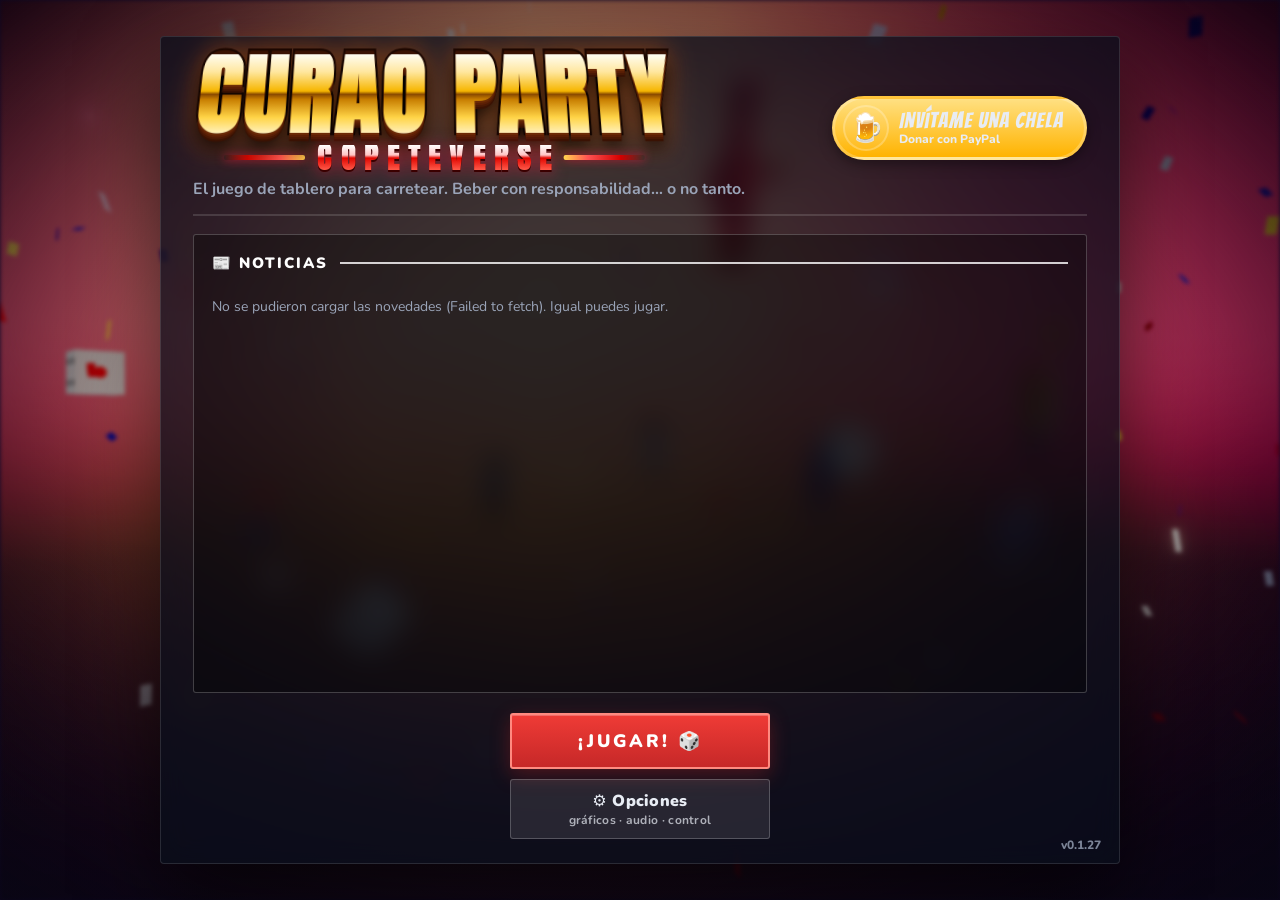
==== commit 7c5e2c72: "Versión web 0.1.27 Co-Authored-By: Claude Opus 5.5 <noreply@anthropic.com>" ====
--- a/jugar/index.html
+++ b/jugar/index.html
@@ -8,7 +8,7 @@
     <meta name="apple-mobile-web-app-capable" content="yes" />
     <meta name="apple-mobile-web-app-status-bar-style" content="black-translucent" />
     <title>Curao Party: Copeteverse</title>
-    <script type="module" crossorigin src="./assets/index-CJkQEh0y.js"></script>
+    <script type="module" crossorigin src="./assets/index-DrKT5Zqo.js"></script>
     <link rel="stylesheet" crossorigin href="./assets/index-BTSR0MIs.css">
   </head>
   <body>
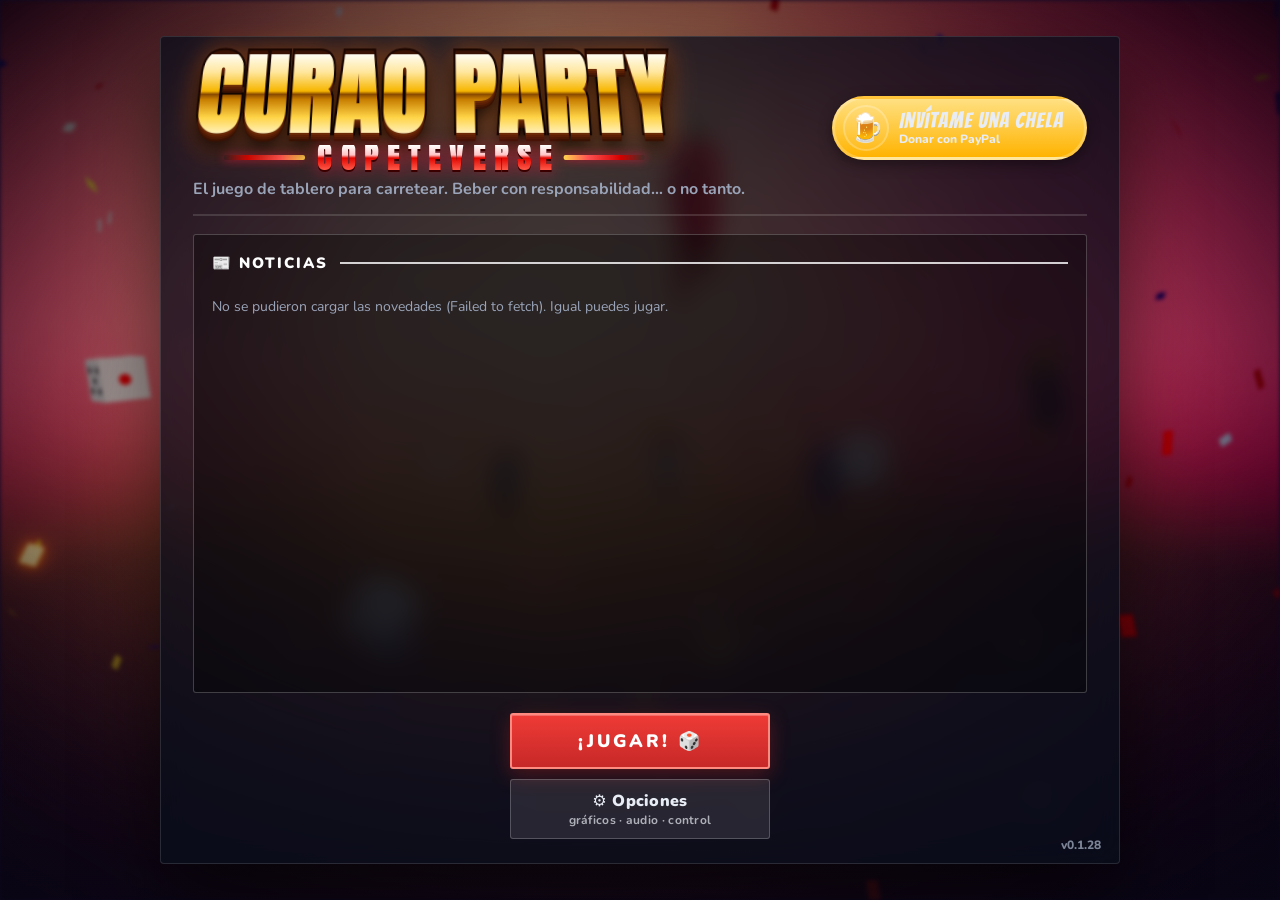
==== commit dbcd1c75: "Página y versión web 0.1.28: 33 personajes y capturas nuevas Co-Authored-By: Claude Opus 5.5 <norepl" ====
--- a/jugar/index.html
+++ b/jugar/index.html
@@ -8,8 +8,8 @@
     <meta name="apple-mobile-web-app-capable" content="yes" />
     <meta name="apple-mobile-web-app-status-bar-style" content="black-translucent" />
     <title>Curao Party: Copeteverse</title>
-    <script type="module" crossorigin src="./assets/index-DrKT5Zqo.js"></script>
-    <link rel="stylesheet" crossorigin href="./assets/index-BTSR0MIs.css">
+    <script type="module" crossorigin src="./assets/index-C6sJtLNr.js"></script>
+    <link rel="stylesheet" crossorigin href="./assets/index-BI8q8QPo.css">
   </head>
   <body>
     <div id="root"></div>
--- a/jugar/assets/index-BI8q8QPo.css
+++ b/jugar/assets/index-BI8q8QPo.css
@@ -0,0 +1 @@
+@font-face{font-family:Bangers;font-style:normal;font-display:swap;font-weight:400;src:url(./bangers-vietnamese-400-normal-BbvBhFjQ.woff2) format("woff2"),url(./bangers-vietnamese-400-normal-Ll9rymNv.woff) format("woff");unicode-range:U+0102-0103,U+0110-0111,U+0128-0129,U+0168-0169,U+01A0-01A1,U+01AF-01B0,U+0300-0301,U+0303-0304,U+0308-0309,U+0323,U+0329,U+1EA0-1EF9,U+20AB}@font-face{font-family:Bangers;font-style:normal;font-display:swap;font-weight:400;src:url(./bangers-latin-ext-400-normal-7BLmjjiv.woff2) format("woff2"),url(./bangers-latin-ext-400-normal-CzVt_Cgx.woff) format("woff");unicode-range:U+0100-02BA,U+02BD-02C5,U+02C7-02CC,U+02CE-02D7,U+02DD-02FF,U+0304,U+0308,U+0329,U+1D00-1DBF,U+1E00-1E9F,U+1EF2-1EFF,U+2020,U+20A0-20AB,U+20AD-20C0,U+2113,U+2C60-2C7F,U+A720-A7FF}@font-face{font-family:Bangers;font-style:normal;font-display:swap;font-weight:400;src:url(./bangers-latin-400-normal-DeHY8Ncq.woff2) format("woff2"),url(./bangers-latin-400-normal-BAEm-Pv0.woff) format("woff");unicode-range:U+0000-00FF,U+0131,U+0152-0153,U+02BB-02BC,U+02C6,U+02DA,U+02DC,U+0304,U+0308,U+0329,U+2000-206F,U+20AC,U+2122,U+2191,U+2193,U+2212,U+2215,U+FEFF,U+FFFD}@font-face{font-family:Anton;font-style:normal;font-display:swap;font-weight:400;src:url(./anton-vietnamese-400-normal-CkBxLiRJ.woff2) format("woff2"),url(./anton-vietnamese-400-normal-2FfR1wHA.woff) format("woff");unicode-range:U+0102-0103,U+0110-0111,U+0128-0129,U+0168-0169,U+01A0-01A1,U+01AF-01B0,U+0300-0301,U+0303-0304,U+0308-0309,U+0323,U+0329,U+1EA0-1EF9,U+20AB}@font-face{font-family:Anton;font-style:normal;font-display:swap;font-weight:400;src:url(./anton-latin-ext-400-normal-SyiqE2Jt.woff2) format("woff2"),url(./anton-latin-ext-400-normal-BMODBQc6.woff) format("woff");unicode-range:U+0100-02BA,U+02BD-02C5,U+02C7-02CC,U+02CE-02D7,U+02DD-02FF,U+0304,U+0308,U+0329,U+1D00-1DBF,U+1E00-1E9F,U+1EF2-1EFF,U+2020,U+20A0-20AB,U+20AD-20C0,U+2113,U+2C60-2C7F,U+A720-A7FF}@font-face{font-family:Anton;font-style:normal;font-display:swap;font-weight:400;src:url(./anton-latin-400-normal-Byf51wtH.woff2) format("woff2"),url(./anton-latin-400-normal-AUNGEG_V.woff) format("woff");unicode-range:U+0000-00FF,U+0131,U+0152-0153,U+02BB-02BC,U+02C6,U+02DA,U+02DC,U+0304,U+0308,U+0329,U+2000-206F,U+20AC,U+2122,U+2191,U+2193,U+2212,U+2215,U+FEFF,U+FFFD}@font-face{font-family:Nunito;font-style:normal;font-display:swap;font-weight:400;src:url(./nunito-cyrillic-ext-400-normal-CuPM9foi.woff2) format("woff2"),url(./nunito-cyrillic-ext-400-normal-xaE7D4Sw.woff) format("woff");unicode-range:U+0460-052F,U+1C80-1C8A,U+20B4,U+2DE0-2DFF,U+A640-A69F,U+FE2E-FE2F}@font-face{font-family:Nunito;font-style:normal;font-display:swap;font-weight:400;src:url(./nunito-cyrillic-400-normal-xAOo5cBP.woff2) format("woff2"),url(./nunito-cyrillic-400-normal-D1j0u8EH.woff) format("woff");unicode-range:U+0301,U+0400-045F,U+0490-0491,U+04B0-04B1,U+2116}@font-face{font-family:Nunito;font-style:normal;font-display:swap;font-weight:400;src:url(./nunito-vietnamese-400-normal-BHkVbP3T.woff2) format("woff2"),url(./nunito-vietnamese-400-normal-DtOtW02z.woff) format("woff");unicode-range:U+0102-0103,U+0110-0111,U+0128-0129,U+0168-0169,U+01A0-01A1,U+01AF-01B0,U+0300-0301,U+0303-0304,U+0308-0309,U+0323,U+0329,U+1EA0-1EF9,U+20AB}@font-face{font-family:Nunito;font-style:normal;font-display:swap;font-weight:400;src:url(./nunito-latin-ext-400-normal-i-8OOpdj.woff2) format("woff2"),url(./nunito-latin-ext-400-normal-CjMJVfGn.woff) format("woff");unicode-range:U+0100-02BA,U+02BD-02C5,U+02C7-02CC,U+02CE-02D7,U+02DD-02FF,U+0304,U+0308,U+0329,U+1D00-1DBF,U+1E00-1E9F,U+1EF2-1EFF,U+2020,U+20A0-20AB,U+20AD-20C0,U+2113,U+2C60-2C7F,U+A720-A7FF}@font-face{font-family:Nunito;font-style:normal;font-display:swap;font-weight:400;src:url(./nunito-latin-400-normal-r8SDr6Up.woff2) format("woff2"),url(./nunito-latin-400-normal-DKg4f3fz.woff) format("woff");unicode-range:U+0000-00FF,U+0131,U+0152-0153,U+02BB-02BC,U+02C6,U+02DA,U+02DC,U+0304,U+0308,U+0329,U+2000-206F,U+20AC,U+2122,U+2191,U+2193,U+2212,U+2215,U+FEFF,U+FFFD}@font-face{font-family:Nunito;font-style:normal;font-display:swap;font-weight:700;src:url(./nunito-cyrillic-ext-700-normal-BuR0mlCG.woff2) format("woff2"),url(./nunito-cyrillic-ext-700-normal-DfoqN4Gs.woff) format("woff");unicode-range:U+0460-052F,U+1C80-1C8A,U+20B4,U+2DE0-2DFF,U+A640-A69F,U+FE2E-FE2F}@font-face{font-family:Nunito;font-style:normal;font-display:swap;font-weight:700;src:url(./nunito-cyrillic-700-normal-DP36NgGt.woff2) format("woff2"),url(./nunito-cyrillic-700-normal-DfHRUDv-.woff) format("woff");unicode-range:U+0301,U+0400-045F,U+0490-0491,U+04B0-04B1,U+2116}@font-face{font-family:Nunito;font-style:normal;font-display:swap;font-weight:700;src:url(./nunito-vietnamese-700-normal-Ch8EUCfz.woff2) format("woff2"),url(./nunito-vietnamese-700-normal-C9SQsXvj.woff) format("woff");unicode-range:U+0102-0103,U+0110-0111,U+0128-0129,U+0168-0169,U+01A0-01A1,U+01AF-01B0,U+0300-0301,U+0303-0304,U+0308-0309,U+0323,U+0329,U+1EA0-1EF9,U+20AB}@font-face{font-family:Nunito;font-style:normal;font-display:swap;font-weight:700;src:url(./nunito-latin-ext-700-normal-BWeMsAzO.woff2) format("woff2"),url(./nunito-latin-ext-700-normal-D4woHhbd.woff) format("woff");unicode-range:U+0100-02BA,U+02BD-02C5,U+02C7-02CC,U+02CE-02D7,U+02DD-02FF,U+0304,U+0308,U+0329,U+1D00-1DBF,U+1E00-1E9F,U+1EF2-1EFF,U+2020,U+20A0-20AB,U+20AD-20C0,U+2113,U+2C60-2C7F,U+A720-A7FF}@font-face{font-family:Nunito;font-style:normal;font-display:swap;font-weight:700;src:url(./nunito-latin-700-normal-Dort48En.woff2) format("woff2"),url(./nunito-latin-700-normal-OcDqTBcA.woff) format("woff");unicode-range:U+0000-00FF,U+0131,U+0152-0153,U+02BB-02BC,U+02C6,U+02DA,U+02DC,U+0304,U+0308,U+0329,U+2000-206F,U+20AC,U+2122,U+2191,U+2193,U+2212,U+2215,U+FEFF,U+FFFD}@font-face{font-family:Nunito;font-style:normal;font-display:swap;font-weight:800;src:url(./nunito-cyrillic-ext-800-normal-B-cvGohL.woff2) format("woff2"),url(./nunito-cyrillic-ext-800-normal-pjRatrRO.woff) format("woff");unicode-range:U+0460-052F,U+1C80-1C8A,U+20B4,U+2DE0-2DFF,U+A640-A69F,U+FE2E-FE2F}@font-face{font-family:Nunito;font-style:normal;font-display:swap;font-weight:800;src:url(./nunito-cyrillic-800-normal-D3igD7Kl.woff2) format("woff2"),url(./nunito-cyrillic-800-normal-DymMgApb.woff) format("woff");unicode-range:U+0301,U+0400-045F,U+0490-0491,U+04B0-04B1,U+2116}@font-face{font-family:Nunito;font-style:normal;font-display:swap;font-weight:800;src:url(./nunito-vietnamese-800-normal-D_CZYdm9.woff2) format("woff2"),url(./nunito-vietnamese-800-normal-Dz0hZPb5.woff) format("woff");unicode-range:U+0102-0103,U+0110-0111,U+0128-0129,U+0168-0169,U+01A0-01A1,U+01AF-01B0,U+0300-0301,U+0303-0304,U+0308-0309,U+0323,U+0329,U+1EA0-1EF9,U+20AB}@font-face{font-family:Nunito;font-style:normal;font-display:swap;font-weight:800;src:url(./nunito-latin-ext-800-normal-CtU8tJOV.woff2) format("woff2"),url(./nunito-latin-ext-800-normal-CDcxIxx8.woff) format("woff");unicode-range:U+0100-02BA,U+02BD-02C5,U+02C7-02CC,U+02CE-02D7,U+02DD-02FF,U+0304,U+0308,U+0329,U+1D00-1DBF,U+1E00-1E9F,U+1EF2-1EFF,U+2020,U+20A0-20AB,U+20AD-20C0,U+2113,U+2C60-2C7F,U+A720-A7FF}@font-face{font-family:Nunito;font-style:normal;font-display:swap;font-weight:800;src:url(./nunito-latin-800-normal-Dz8SOQK_.woff2) format("woff2"),url(./nunito-latin-800-normal-D-J0wlBY.woff) format("woff");unicode-range:U+0000-00FF,U+0131,U+0152-0153,U+02BB-02BC,U+02C6,U+02DA,U+02DC,U+0304,U+0308,U+0329,U+2000-206F,U+20AC,U+2122,U+2191,U+2193,U+2212,U+2215,U+FEFF,U+FFFD}@font-face{font-family:Nunito;font-style:normal;font-display:swap;font-weight:900;src:url(./nunito-cyrillic-ext-900-normal-BLeVovcl.woff2) format("woff2"),url(./nunito-cyrillic-ext-900-normal-DKFql_-q.woff) format("woff");unicode-range:U+0460-052F,U+1C80-1C8A,U+20B4,U+2DE0-2DFF,U+A640-A69F,U+FE2E-FE2F}@font-face{font-family:Nunito;font-style:normal;font-display:swap;font-weight:900;src:url(./nunito-cyrillic-900-normal-CWPcV0_V.woff2) format("woff2"),url(./nunito-cyrillic-900-normal-Dr1fjxoU.woff) format("woff");unicode-range:U+0301,U+0400-045F,U+0490-0491,U+04B0-04B1,U+2116}@font-face{font-family:Nunito;font-style:normal;font-display:swap;font-weight:900;src:url(./nunito-vietnamese-900-normal-D6LWQAy_.woff2) format("woff2"),url(./nunito-vietnamese-900-normal-WV2-fBew.woff) format("woff");unicode-range:U+0102-0103,U+0110-0111,U+0128-0129,U+0168-0169,U+01A0-01A1,U+01AF-01B0,U+0300-0301,U+0303-0304,U+0308-0309,U+0323,U+0329,U+1EA0-1EF9,U+20AB}@font-face{font-family:Nunito;font-style:normal;font-display:swap;font-weight:900;src:url(./nunito-latin-ext-900-normal-Dllsvgjo.woff2) format("woff2"),url(./nunito-latin-ext-900-normal-CTBZd6bf.woff) format("woff");unicode-range:U+0100-02BA,U+02BD-02C5,U+02C7-02CC,U+02CE-02D7,U+02DD-02FF,U+0304,U+0308,U+0329,U+1D00-1DBF,U+1E00-1E9F,U+1EF2-1EFF,U+2020,U+20A0-20AB,U+20AD-20C0,U+2113,U+2C60-2C7F,U+A720-A7FF}@font-face{font-family:Nunito;font-style:normal;font-display:swap;font-weight:900;src:url(./nunito-latin-900-normal-BVB1fGs6.woff2) format("woff2"),url(./nunito-latin-900-normal-CVn49sIn.woff) format("woff");unicode-range:U+0000-00FF,U+0131,U+0152-0153,U+02BB-02BC,U+02C6,U+02DA,U+02DC,U+0304,U+0308,U+0329,U+2000-206F,U+20AC,U+2122,U+2191,U+2193,U+2212,U+2215,U+FEFF,U+FFFD}:root{--bg: #070b14;--panel: rgba(13, 19, 34, .9);--ink: #e8ecf4;--muted: #9aa4b8;--surface: rgba(255, 255, 255, .06);--surface2: rgba(255, 255, 255, .1);--line: rgba(255, 255, 255, .22);--line-strong: rgba(255, 255, 255, .85);--dark-ink: #0b1220;--accent: #e53935;--accent2: #1565c0;--wood: #5d3a1a;--radius: 16px}*{box-sizing:border-box}html,body,#root{margin:0;height:100%}body{font-family:Nunito,system-ui,sans-serif;color:var(--ink);background:var(--bg);overflow:hidden}button{font-family:inherit;cursor:pointer}button:disabled{opacity:.5;cursor:not-allowed}.primary,.secondary,.ghost{border:none;border-radius:12px;padding:10px 18px;font-weight:900;font-size:16px;transition:transform .1s,filter .1s}.primary{background:linear-gradient(#ff5252,#c62828);color:#fff;box-shadow:0 4px #7f0000}.secondary{background:var(--surface);color:var(--ink);border:3px solid var(--line);box-shadow:0 4px 14px #0006}.ghost{background:#00000014;color:inherit}.primary:active:not(:disabled),.secondary:active:not(:disabled){transform:translateY(3px);box-shadow:none}.primary:hover:not(:disabled),.secondary:hover:not(:disabled){filter:brightness(1.08)}.big{font-size:22px;padding:14px 28px;font-family:Bangers,Impact,sans-serif;letter-spacing:1px}.small{padding:6px 10px;font-size:13px}.muted{color:var(--muted)}.row{display:flex;gap:10px;flex-wrap:wrap;justify-content:center}.dot{display:inline-block;width:12px;height:12px;border-radius:50%;border:2px solid #fff;box-shadow:0 0 0 1px #0004;flex:none}.setup{position:relative;z-index:1;height:100%;overflow:auto;padding:14px;background:transparent}.setup-card{position:relative;min-height:100%;display:flex;flex-direction:column;background:var(--panel);border-radius:22px;padding:18px clamp(16px,2.5vw,36px) 24px;border:6px solid var(--line);box-shadow:0 20px 60px #0008;text-align:center}.setup-head{display:flex;align-items:center;justify-content:space-between;gap:16px 24px;flex-wrap:wrap;padding-bottom:14px;margin-bottom:18px;border-bottom:3px dashed var(--line)}.setup-brand{text-align:left}.setup-body{flex:1;width:100%;max-width:1500px;margin:0 auto;display:flex;flex-direction:column}.title{font-family:Bangers,Impact,sans-serif;font-size:clamp(40px,5vw,66px);line-height:1;margin:0;letter-spacing:2px;color:#ff6b6b;text-shadow:3px 3px 0 #fff,0 6px 14px #0006}.title span{color:#64b5f6}.subtitle{color:var(--muted);margin:8px 0 0;font-weight:700}@media (max-width: 760px){.setup-head{justify-content:center}.setup-brand{text-align:center}}.setup-grid>section,.online-me,.online-actions>section{background:#fff9;border:2px solid var(--line);border-radius:16px;padding:14px 18px}.setup-grid{display:grid;grid-template-columns:1fr 1fr;gap:24px;text-align:left;margin-bottom:20px}@media (max-width: 760px){.setup-grid{grid-template-columns:1fr}}.setup h2{font-family:Bangers,Impact,sans-serif;letter-spacing:1px;font-weight:400;margin:6px 0 10px;font-size:26px}.player-row{display:flex;gap:8px;margin-bottom:8px;align-items:center}.player-row input[type=color]{width:42px;height:42px;border:none;padding:0;border-radius:10px;background:none;cursor:pointer}.text{flex:1;min-width:0;font:inherit;font-weight:700;padding:10px 12px;border-radius:10px;border:2px solid var(--line);background:var(--surface)}.chips{display:grid;grid-template-columns:repeat(3,1fr);gap:8px;margin-bottom:10px}.chip{display:flex;flex-direction:column;gap:2px;padding:10px;border-radius:12px;border:3px solid var(--line);background:var(--surface);text-align:center;cursor:pointer;font-size:15px}.chip small{color:var(--muted);font-size:12px}.chip.on{border-color:#c62828;background:color-mix(in srgb,#ffebee 22%,rgba(13,19,34,.92))}.range{display:flex;align-items:center;gap:10px;font-weight:700;margin-bottom:14px}.range input{flex:1;accent-color:#c62828}.bg-preview{width:100%;aspect-ratio:3 / 2;object-fit:cover;border-radius:12px;border:3px solid var(--line)}.rules{margin-top:20px;text-align:left}.rules summary{cursor:pointer;font-weight:900;font-size:18px}.legend{display:grid;grid-template-columns:repeat(auto-fill,minmax(230px,1fr));gap:8px;margin:12px 0}.legend-item{display:flex;gap:10px;align-items:center;background:var(--surface);padding:8px;border-radius:10px}.legend-item div{display:flex;flex-direction:column}.legend-item small{color:var(--muted)}.legend-emoji{font-size:22px;width:40px;height:40px;display:grid;place-items:center;border-radius:10px;background:color-mix(in srgb,#eee 22%,rgba(13,19,34,.92));flex:none}.hint{color:var(--muted);font-size:14px}.game{position:fixed;top:0;right:0;bottom:0;left:0}.pawn-label{background:var(--surface);border:3px solid;border-radius:10px;padding:1px 8px;font-weight:900;font-size:12px;white-space:nowrap;pointer-events:none;box-shadow:0 2px 6px #0005}.topbar{z-index:20;position:absolute;top:0;left:0;right:0;display:flex;align-items:center;gap:16px;padding:10px 16px;background:linear-gradient(#000a,transparent);color:#fff;pointer-events:none}.topbar>*{pointer-events:auto}.brand{font-family:Bangers,Impact,sans-serif;font-size:30px;letter-spacing:1px;color:#ff5252;text-shadow:2px 2px 0 #000}.brand span{color:#64b5f6}.round{font-weight:900;background:#fff2;padding:4px 12px;border-radius:99px}.top-actions{margin-left:auto;display:flex;gap:8px;align-items:center}.top-actions .ghost{background:#fff2;color:#fff}.toggle{font-size:13px;font-weight:700;display:flex;gap:4px;align-items:center}.scoreboard{position:absolute;top:64px;left:12px;width:244px;padding-right:12px;display:flex;flex-direction:column;gap:8px;max-height:calc(100% - 80px);overflow-y:auto;overflow-x:hidden;z-index:20}.score{background:var(--panel);border-radius:12px;border-left:8px solid;padding:8px 10px;box-shadow:0 4px 12px #0004;transition:transform .2s}.score.active{transform:translate(8px);box-shadow:0 0 0 3px #ffd600,0 4px 12px #0006}.score-head{display:flex;align-items:center;gap:6px}.score-head .pos{margin-left:auto;font-size:12px;color:var(--muted);font-weight:700}.progress{height:6px;background:#0001;border-radius:9px;margin:6px 0;overflow:hidden}.progress div{height:100%;transition:width .3s}.score-stats{font-size:12px;font-weight:700}.items{display:flex;flex-wrap:wrap;gap:4px;margin-top:6px}.item{width:32px;height:32px;border-radius:8px;border:2px solid var(--line);background:var(--surface);font-size:17px;padding:0}.item:hover{border-color:#c62828;transform:scale(1.1)}.action-panel{z-index:20;position:absolute;bottom:16px;left:50%;transform:translate(-50%);background:var(--panel);border-radius:18px;border:5px solid;padding:14px 22px;display:flex;flex-direction:column;align-items:center;gap:8px;min-width:320px;box-shadow:0 10px 30px #0007;text-align:center}.turn-title{font-size:22px;font-weight:900;display:flex;flex-direction:column;align-items:center}.turn-title small{font-size:13px;color:var(--muted)}.turn-mods{font-weight:700}.frozen{color:#0277bd}.freeze-offers{display:flex;gap:6px;align-items:center;flex-wrap:wrap;justify-content:center;font-size:14px;font-weight:700;background:color-mix(in srgb,#e1f5fe 22%,rgba(13,19,34,.92));padding:6px 10px;border-radius:10px}.rolling{font-family:Bangers,Impact;font-size:28px}.log{z-index:20;position:absolute;top:64px;right:12px;width:300px;max-height:50%;overflow:auto;background:var(--panel);border-radius:12px;padding:10px;font-size:13px;display:flex;flex-direction:column;gap:4px;box-shadow:0 4px 12px #0005}.log div{border-bottom:1px dashed #0002;padding-bottom:3px}.toasts{position:absolute;top:70px;left:50%;transform:translate(-50%);display:flex;flex-direction:column;gap:6px;align-items:center;pointer-events:none;z-index:50}.toast{background:#2a1c10ee;color:#fff;padding:8px 16px;border-radius:99px;font-weight:700;animation:pop .25s ease-out}@keyframes pop{0%{transform:scale(.6);opacity:0}}@media (max-width: 760px){.scoreboard{width:auto;right:12px;flex-direction:row;overflow-x:auto;top:56px}.score{min-width:170px}.brand{font-size:22px}.toggle{display:none}.action-panel{min-width:0;width:calc(100% - 32px)}}.modal-backdrop{position:absolute;top:0;right:0;bottom:0;left:0;background:#0006;display:grid;place-items:center;z-index:40;padding:16px;animation:fade .2s}@keyframes fade{0%{opacity:0}}.modal{background:var(--panel);width:min(520px,100%);max-height:100%;overflow:auto;border-radius:22px;border:5px solid var(--line);box-shadow:0 20px 60px #000a;animation:pop .25s ease-out}.modal.wide{width:min(760px,100%)}.order-list{width:100%;display:flex;flex-direction:column;gap:8px}.order-row{display:flex;align-items:center;gap:12px;padding:8px 12px;border-radius:14px;background:var(--surface);border:3px solid var(--pc)}.order-row b{min-width:110px;text-align:left;color:var(--pc)}.order-row.tied{animation:pop .4s;box-shadow:0 0 0 4px #ffd60088}.order-row button{margin-left:auto}.order-place{font-family:Bangers,Impact;font-size:26px;width:34px}.order-dice{display:flex;gap:8px;align-items:center}.die{display:grid;grid-template-columns:repeat(3,1fr);gap:3px;width:40px;height:40px;padding:5px;background:#fff;border:3px solid #2a1c10;border-radius:9px;box-shadow:0 3px #2a1c10}.die i{border-radius:50%}.die i.on{background:#c62828}.die.rolled{animation:pop .35s ease-out}.die.tiebreak{width:30px;height:30px;padding:3px;gap:2px;opacity:.85}.die.spinning{opacity:.4;animation:dieShake .3s linear infinite}@keyframes dieShake{0%,to{transform:rotate(-8deg)}50%{transform:rotate(8deg)}}.happening-view{position:relative;width:100%;height:min(38vh,330px);border-radius:14px;overflow:hidden;border:4px solid var(--line)}.happening-title{color:#fff;font-family:Bangers,Impact;font-size:30px;letter-spacing:1px;padding:4px 18px;border-radius:12px;text-shadow:2px 2px 0 #0006}.surprise{position:absolute;top:0;right:0;bottom:0;left:0;z-index:45;display:grid;place-items:center;overflow:hidden;cursor:pointer;background:radial-gradient(circle,color-mix(in srgb,var(--c) 70%,transparent),#000b 72%);animation:fade .2s}.surprise-card{position:relative;text-align:center;animation:surpriseIn .6s cubic-bezier(.2,1.7,.4,1)}.surprise-line{font-family:Bangers,Impact,sans-serif;font-size:clamp(54px,9vw,120px);letter-spacing:3px;color:#ffd600;-webkit-text-stroke:4px #2a1c10;text-shadow:0 6px 14px #0006,0 0 40px #ff6d00;animation:surpriseShake .12s linear .6s 6}.surprise-who{margin-top:8px;font-family:Bangers,Impact,sans-serif;font-size:40px;letter-spacing:2px;-webkit-text-stroke:2px #fff;text-shadow:0 3px 14px #0006}@keyframes surpriseIn{0%{transform:scale(.1) rotate(-25deg);opacity:0}70%{transform:scale(1.15) rotate(4deg);opacity:1}to{transform:scale(1) rotate(-3deg)}}@keyframes surpriseShake{0%,to{transform:translate(0)}25%{transform:translate(-6px,3px)}75%{transform:translate(6px,-3px)}}.story-text{font-size:19px;font-weight:700;line-height:1.4;max-width:640px;min-height:54px;animation:storyIn .35s ease-out}@keyframes storyIn{0%{opacity:0;transform:translateY(8px)}to{opacity:1;transform:none}}.story-dots{display:flex;gap:6px}.story-dots i{width:10px;height:10px;border-radius:50%;background:#0002}.story-dots i.on{background:#ef6c00}.disaster-banner{position:absolute;top:70px;left:50%;transform:translate(-50%);z-index:41;color:#fff;font-family:Bangers,Impact,sans-serif;font-size:40px;letter-spacing:2px;padding:6px 28px;border-radius:18px;border:5px solid #fff;box-shadow:0 0 0 5px #2a1c10,0 12px 30px #0008;text-shadow:0 3px 14px #0006;animation:landIn .5s cubic-bezier(.2,1.6,.4,1),dieShake .25s linear .5s infinite;pointer-events:none}.egg-bubble{position:relative;background:var(--surface);color:var(--ink);font-weight:900;font-size:16px;padding:8px 14px;border-radius:16px;border:3px solid var(--line);box-shadow:0 4px 14px #0006;white-space:nowrap;animation:pop .3s cubic-bezier(.2,1.6,.4,1);pointer-events:none}.egg-bubble:after{content:"";position:absolute;left:50%;bottom:-12px;margin-left:-8px;border:8px solid transparent;border-top-color:var(--ink)}.egg-costanera{background:var(--surface);font-size:18px}.happening-effect{font-weight:900;font-size:17px;background:var(--surface);border:2px dashed #ef6c00;border-radius:12px;padding:8px 14px}.modal.modal-xl{width:min(1760px,100%)}.modal.modal-xl .modal-head{padding:8px 20px}.modal.modal-xl .modal-head h2{font-size:28px}.modal.modal-xl .modal-emoji{font-size:34px}.modal.modal-xl .modal-body{padding:12px 18px 16px;gap:10px}.modal.modal-xl .instructions{font-size:14px}.modal.modal-xl :is(.arena-view,.tejo-view,.papas-view,.jr-view,.vs-view,.btn-view,.taxi-view,.cocina-view,.pulenta-view){height:max(360px,min(calc(100vh - 340px),980px))}.modal.modal-xl :is(.papas-view,.vs-view,.jr-view,.cocina-view,.arena-view,.btn-view,.taxi-view,.pulenta-view){width:100%}.modal.modal-xl :is(.tejo,.vs3d,.papas,.cocina,.mini){width:100%}.modal.modal-xl .cocina-row{flex-wrap:nowrap;width:100%}.modal.modal-xl .cocina-row .cocina-view{flex:1}.modal.modal-xl :is(.mini-canvas,.pong canvas){width:min(900px,100%)}.modal.modal-xl .bomb-view{height:min(48vh,420px)}.modal-head{display:flex;gap:12px;align-items:center;padding:14px 20px;color:#fff}.modal-head h2{margin:0;font-family:Bangers,Impact,sans-serif;letter-spacing:1px;font-weight:400;font-size:34px;text-shadow:2px 2px 0 #0007}.modal-head small{opacity:.9;font-weight:700}.modal-emoji{font-size:44px}.modal-body{padding:18px 20px 22px;display:flex;flex-direction:column;gap:14px;align-items:center;text-align:center}.card-flip{width:100%;max-width:380px;background:var(--surface);border:4px solid var(--line);border-radius:16px;padding:16px;box-shadow:0 6px 14px #0006;animation:flip .45s ease-out}@keyframes flip{0%{transform:rotateY(90deg)}}.card-flip.tone-good{background:color-mix(in srgb,#e8f5e9 22%,rgba(13,19,34,.92))}.card-flip.tone-bad{background:color-mix(in srgb,#ffebee 22%,rgba(13,19,34,.92))}.card-title{font-family:Bangers,Impact;font-size:26px;letter-spacing:1px;margin-bottom:6px}.card-text{font-size:20px;font-weight:900;display:flex;flex-direction:column;gap:6px;align-items:center}.card-text small{font-size:14px;color:var(--muted);font-weight:700}.huge{font-size:56px}.instructions{background:var(--surface);border:2px dashed var(--line);border-radius:12px;padding:10px 14px;font-size:15px;text-align:left}.question{font-size:19px;font-weight:900;margin:0 0 8px}.drink-prompt,.yesno,.picker,.group-drink{width:100%;display:flex;flex-direction:column;gap:10px;align-items:center}.drink-prompt p,.picker p,.group-drink p{margin:0;font-weight:700}.drink-big{font-size:22px;font-weight:900}.picker-grid{display:flex;flex-wrap:wrap;gap:8px;justify-content:center}.pick{display:flex;align-items:center;gap:8px;padding:8px 14px;border-radius:12px;border:3px solid;background:var(--surface);font-weight:900;font-size:15px}.pick:hover{transform:translateY(-2px)}.pick.check{flex-direction:column;align-items:flex-start;gap:2px;cursor:default}.pick.check label{display:flex;gap:6px;align-items:center;cursor:pointer}.pick.check.on{background:color-mix(in srgb,#ffebee 22%,rgba(13,19,34,.92))}.safe-toggle{font-size:12px;color:#64b5f6}.vs-header{font-size:24px;display:flex;gap:12px;align-items:center;font-weight:900}.vs-header span{font-family:Bangers;font-size:40px;color:#ff6b6b}.pong{display:flex;flex-direction:column;gap:10px;align-items:center;width:100%}.pong-score{display:flex;gap:16px;align-items:center;font-weight:900}.pong-score b{font-size:24px}.pong-wrap{display:flex;gap:8px;align-items:center;width:100%;justify-content:center}.pong canvas{width:min(560px,100%);border-radius:12px;border:4px solid var(--line);min-width:0}.pong-pad{display:flex;flex-direction:column;gap:8px}.pong-pad button{width:44px;height:60px;border-radius:10px;border:2px solid #2a1c10;background:#fff;font-size:18px;touch-action:none;-webkit-user-select:none;user-select:none}.breath .timer,.mash .timer{font-family:Bangers;font-size:56px}.blackjack{width:100%;display:flex;flex-direction:column;gap:12px;align-items:center;background:radial-gradient(#2e7d32,#1b5e20);border-radius:16px;padding:16px;color:#fff}.bj-row{display:flex;flex-direction:column;align-items:center;gap:6px}.bj-label{font-weight:900}.bj-cards{display:flex;gap:6px}.pcard{width:58px;height:84px;background:#fffaf0;color:#111;border-radius:8px;border:3px solid #0039a6;outline:1px solid #d52b1e;outline-offset:-6px;display:flex;flex-direction:column;justify-content:space-between;padding:4px 6px;font-weight:900;font-size:18px;box-shadow:0 3px 8px #0006;animation:pop .3s}.pcard.red{color:#ff6b6b}.pcard .suit{align-self:flex-end;font-size:26px}.pcard.back{background:linear-gradient(#0039a6 0,#0039a6 52%,#fff 52%,#fff 58%,#d52b1e 58%);color:#fff;outline:none;align-items:center;justify-content:center;font-size:40px}.bj-result{display:flex;flex-direction:column;gap:8px;align-items:center;font-size:22px}.trial{display:flex;flex-direction:column;gap:12px;align-items:center;width:100%}.reflex{width:100%;height:200px;border-radius:16px;border:4px solid var(--line);font-family:Bangers;font-size:40px;color:#fff;-webkit-user-select:none;user-select:none;touch-action:none}.reflex.wait{background:#c62828}.reflex.go{background:#2e7d32}.reflex.fault{background:#555}.reflex.done{background:#1565c0}.mash{display:flex;flex-direction:column;align-items:center;gap:8px}.mash-btn{width:160px;height:160px;border-radius:50%;border:6px solid var(--line);background:radial-gradient(#ff8a80,#c62828);color:#fff;font-family:Bangers;font-size:48px;box-shadow:0 8px #7f0000;-webkit-user-select:none;user-select:none;touch-action:none}.mash-btn:active{transform:translateY(6px);box-shadow:none}.mg-scores,.awards{width:100%;display:flex;flex-direction:column;gap:6px}.mg-score,.award{display:flex;gap:10px;align-items:center;background:var(--surface);border-radius:10px;padding:8px 12px;text-align:left}.award>span:last-child,.mg-score>span:last-child{margin-left:auto;font-weight:700}.place{font-size:22px;width:32px;text-align:center}.tabs{display:grid;grid-template-columns:1fr 1fr;gap:12px;margin-bottom:18px}.tab{display:flex;flex-direction:column;gap:2px;padding:12px;border-radius:14px;border:3px solid var(--line);background:var(--surface);font-weight:900;font-size:18px}.tab small{color:var(--muted);font-weight:700;font-size:13px}.tab.on{border-color:#1565c0;background:color-mix(in srgb,#e3f2fd 22%,rgba(13,19,34,.92))}.online{text-align:left;margin-bottom:10px}.online-layout{display:grid;grid-template-columns:minmax(300px,380px) 1fr;gap:18px;align-items:start}.online-main{display:flex;flex-direction:column;gap:12px;min-width:0}.online-main .chips.conn-mode,.online-main .lan-rooms{margin:0}.online-actions{display:grid;grid-template-columns:1fr 1fr;gap:18px}@media (max-width: 900px){.online-layout{grid-template-columns:1fr}}.chips.conn-mode{grid-template-columns:1fr 1fr;margin-top:14px}.p2p-badge{font-size:13px;font-weight:800;color:#81c784;background:color-mix(in srgb,#e8f5e9 22%,rgba(13,19,34,.92));border:2px solid #2e7d32;border-radius:999px;padding:2px 10px}@media (max-width: 760px){.online-actions{grid-template-columns:1fr}}.code-input{text-transform:uppercase;letter-spacing:6px;font-size:22px;text-align:center;max-width:160px}.error{color:#ff6b6b;font-weight:900;text-align:center}.room-code{font-size:22px;font-weight:900;margin-bottom:16px;display:flex;gap:12px;justify-content:center;align-items:center}.room-code b{font-family:Bangers,Impact;font-size:48px;letter-spacing:8px;color:#64b5f6;background:var(--surface);padding:0 16px;border-radius:12px;border:3px dashed #1565c0}.lobby-player{display:flex;align-items:center;gap:8px;background:var(--surface);border-left:6px solid;border-radius:10px;padding:8px 12px;margin-bottom:6px}.lobby-player .ghost{margin-left:auto}.you{background:#1565c0;color:#fff;font-size:11px;font-weight:900;padding:1px 6px;border-radius:99px}.how{padding-left:18px;text-align:left;line-height:1.6}.waiting{font-weight:700;color:var(--muted);display:flex;gap:8px;align-items:center;flex-wrap:wrap;justify-content:center}.round.warn{background:#c62828}.spectator{background:color-mix(in srgb,#fff3cd 22%,rgba(13,19,34,.92));color:#6d4c00;font-weight:900;padding:8px 16px;text-align:center}.modal-body.locked{pointer-events:none}.modal-body.locked button:not(.unlock button),.modal-body.locked input:not(.unlock input){opacity:.55}.modal-body.locked .unlock{pointer-events:auto}.pong-pad.hidden{visibility:hidden}.waitbar{position:absolute;top:58px;left:50%;transform:translate(-50%);z-index:45;background:var(--panel);border:3px solid var(--line);border-radius:14px;padding:6px 14px;min-width:300px;max-width:calc(100% - 32px);box-shadow:0 6px 18px #0006;font-weight:700}.waitbar.mine{border-color:#1565c0;background:color-mix(in srgb,#e3f2fd 22%,rgba(13,19,34,.92))}.waitbar.urgent .waitbar-time{color:#ff6b6b;animation:pulse .5s infinite alternate}.waitbar-text{display:flex;gap:10px;align-items:center;justify-content:center;flex-wrap:wrap}.waitbar-time{font-family:Bangers,Impact;font-size:22px;min-width:40px;text-align:center}.waitbar-track{height:5px;background:#0002;border-radius:9px;margin-top:4px;overflow:hidden}.waitbar-track div{height:100%;background:linear-gradient(90deg,#c62828,#ffb300,#43a047);transition:width 1s linear}@keyframes pulse{to{transform:scale(1.2)}}.toasts{top:120px}.mute{font-size:16px}.token-btn{width:42px;height:42px;border-radius:10px;border:2px solid var(--line);background:var(--surface);font-size:22px;padding:0;flex:none}.token-btn.on,.token-btn:hover{border-color:#c62828}.token-picker{display:flex;gap:12px;align-items:center;background:var(--surface);border-radius:12px;padding:8px;margin:4px 0 10px;border:2px dashed var(--line)}.token-preview{flex:none;border-radius:10px;background:radial-gradient(#fff8e1,#e8d3a2);overflow:hidden}.token-name{display:block;margin-bottom:6px}.token-grid{display:flex;flex-wrap:wrap;gap:4px}.token-opt{width:36px;height:36px;border-radius:8px;border:2px solid var(--line);background:var(--surface);font-size:19px;padding:0}.token-opt.on{border-color:#c62828;background:color-mix(in srgb,#ffebee 22%,rgba(13,19,34,.92))}.token-opt:hover{transform:scale(1.1)}.lobby-token{font-size:20px}.lobby-me{margin-top:14px}.drink-list{width:100%;display:flex;flex-direction:column;gap:6px}.drink-list p{margin:0;font-weight:700}.drink-row{display:flex;align-items:center;gap:10px;background:var(--surface);border-left:6px solid;border-radius:10px;padding:6px 10px;flex-wrap:wrap}.drink-row .row{margin-left:auto}.drink-done{margin-left:auto;font-weight:900}.tie{background:#ffb300;color:#000;border-radius:99px;padding:0 6px;font-weight:900}.typing{width:100%;display:flex;flex-direction:column;gap:8px}.typing-head{display:flex;justify-content:space-between;align-items:center;font-weight:900}.typing-head .timer{font-family:Bangers,Impact;font-size:32px}.typing-text{background:var(--surface);border:2px solid var(--line);border-radius:12px;padding:12px;text-align:left;font-size:18px;line-height:1.6;-webkit-user-select:none;user-select:none}.typing-text .ok{color:#81c784}.typing-text .bad{color:#ff6b6b;text-decoration:line-through}.typing-text .cur{background:#fff59d;border-radius:4px}.typing-text .cur.bad{text-decoration:none;background:#ffcdd2}.typing-input{font:inherit;font-size:18px;padding:10px;border-radius:12px;border:3px solid #1565c0;resize:none}.typing-result{font-family:Bangers,Impact;font-size:32px;color:#64b5f6}.rps{display:flex;gap:12px;justify-content:center;flex-wrap:wrap}.rps-btn{display:flex;flex-direction:column;align-items:center;gap:4px;width:120px;padding:12px;border-radius:16px;border:4px solid var(--line);background:var(--surface);font-weight:900;font-size:16px;box-shadow:0 5px 14px #0006}.rps-btn span{font-size:56px}.rps-btn.on{background:color-mix(in srgb,#fff59d 22%,rgba(13,19,34,.92))}.rps-btn:hover:not(:disabled){transform:translateY(-3px)}.mini{width:100%;display:flex;flex-direction:column;gap:8px;align-items:center}.mini-canvas{width:min(560px,100%);border-radius:12px;border:4px solid #2a1c10;background:#fff;cursor:pointer;-webkit-user-select:none;user-select:none;touch-action:none}.mini-canvas.shooter{cursor:crosshair}.mini-hud{font-weight:900}.mini-result{font-family:Bangers,Impact;font-size:30px;color:#64b5f6;text-align:center}.draw-pair{display:flex;gap:12px;flex-wrap:wrap;justify-content:center}.draw-pair>div{display:flex;flex-direction:column;align-items:center;gap:2px;font-weight:700}.draw-canvas{width:min(240px,42vw);border:3px solid #2a1c10;border-radius:10px;background:#fff}.draw-canvas.mine{cursor:crosshair;border-color:#c62828}.imp-card{display:flex;flex-direction:column;align-items:center;gap:6px;background:var(--surface);border:4px solid var(--line);border-radius:16px;padding:18px 28px;font-weight:700;box-shadow:0 6px 14px #0006}.imp-card b{font-family:Bangers,Impact;font-size:34px;letter-spacing:1px;color:#64b5f6}.imp-card.bad{background:color-mix(in srgb,#ffebee 22%,rgba(13,19,34,.92))}.imp-card.bad b{color:#ff6b6b}.bomb{font-size:90px;line-height:1}.bomb.shake{animation:shake .25s infinite alternate}@keyframes shake{0%{transform:rotate(-8deg) scale(1)}to{transform:rotate(8deg) scale(1.08)}}.live-list{width:100%;display:flex;flex-direction:column;gap:4px}.live-row{display:flex;justify-content:space-between;gap:8px;background:var(--surface);border-left:5px solid;border-radius:8px;padding:4px 10px;font-size:14px}.others-drawings{display:flex;flex-wrap:wrap;gap:8px;justify-content:center}.thumb{display:flex;flex-direction:column;align-items:center;border:3px solid;border-radius:10px;padding:3px;background:var(--surface)}.thumb canvas{display:block}.thumb small{font-weight:900}.ghost.on{outline:2px solid currentColor}.arena{width:100%;display:flex;flex-direction:column;gap:6px}.arena-view{position:relative;width:100%;height:420px;border-radius:12px;overflow:hidden;border:4px solid var(--line);background:#87ceeb}.respawn-overlay{position:absolute;top:0;right:0;bottom:0;left:0;z-index:5;display:grid;place-items:center;background:#0005;-webkit-backdrop-filter:grayscale(1) brightness(.65);backdrop-filter:grayscale(1) brightness(.65);color:#fff;text-align:center;pointer-events:auto}.respawn-overlay strong{padding:14px 22px;border:3px solid #fff;border-radius:14px;background:#000b;font-family:Bangers,Impact,sans-serif;font-size:clamp(28px,5vw,48px);letter-spacing:1px;text-shadow:2px 2px 0 #000}.crosshair{position:absolute;left:50%;top:50%;transform:translate(-50%,-50%);color:#fff;font-size:28px;font-weight:900;text-shadow:0 0 3px #000;pointer-events:none}.gun{position:absolute;right:18%;bottom:-6px;font-size:64px;transform:scaleX(-1) rotate(-10deg);pointer-events:none}.hurt-flash{position:absolute;top:0;right:0;bottom:0;left:0;opacity:0;background:#e5393573;animation:hurt .45s ease-out forwards;pointer-events:none}@keyframes hurt{0%{opacity:1}to{opacity:0}}.arena-hud{position:absolute;left:8px;right:8px;top:8px;display:flex;justify-content:space-between;color:#fff;font-weight:900;text-shadow:0 1px 3px #000;pointer-events:none}.arena-score{display:flex;align-items:center;gap:12px}.arena-score-item{position:relative;display:inline-flex;align-items:center;border-radius:8px;padding:3px 6px;transition:background-color .15s,box-shadow .15s}.arena-score-item.scoring{background:#1b5e20dd;box-shadow:0 0 0 2px #a5d6a7,0 0 16px #76ff03;animation:score-highlight .45s ease-out}.arena-score-item.dying{background:#b71c1cdd;box-shadow:0 0 0 2px #ef9a9a,0 0 16px #ff1744;animation:score-highlight .45s ease-out}.arena-score-pop{position:absolute;left:50%;top:-8px;font-size:22px;line-height:1;animation:score-pop .95s ease-out forwards}.arena-score-pop.positive{color:#b9ff8a;text-shadow:0 2px 3px #123}.arena-score-pop.negative{color:#ff8a80;text-shadow:0 2px 3px #123}@keyframes score-highlight{0%{transform:scale(1)}35%{transform:scale(1.2)}to{transform:scale(1)}}@keyframes score-pop{0%{opacity:0;transform:translate(-50%,10px) scale(.6)}18%{opacity:1;transform:translate(-50%) scale(1.25)}75%{opacity:1}to{opacity:0;transform:translate(-50%,-26px) scale(1)}}.killfeed{position:absolute;right:8px;top:36px;display:flex;flex-direction:column;gap:2px;align-items:flex-end;color:#fff;font-size:13px;font-weight:700;text-shadow:0 1px 3px #000;pointer-events:none}.arena-click{position:absolute;left:50%;bottom:14px;transform:translate(-50%);background:#000a;color:#fff;padding:6px 12px;border-radius:99px;font-size:13px;font-weight:700;pointer-events:none;white-space:nowrap}.arena-board{display:flex;gap:12px;justify-content:center;flex-wrap:wrap;font-weight:900}.arena-intro{background:var(--surface);border:2px dashed var(--line);border-radius:12px;padding:10px 14px;text-align:center;line-height:1.6}.modal-icon{width:64px;height:64px;filter:drop-shadow(0 2px 3px #0006)}.legend-emoji img{width:38px;height:38px}.land-splash{position:absolute;top:0;right:0;bottom:0;left:0;z-index:42;display:grid;place-items:center;background:radial-gradient(circle,color-mix(in srgb,var(--c) 55%,transparent),#0007 70%);cursor:pointer;overflow:hidden}.land-rays{position:absolute;width:160vmax;height:160vmax;background:repeating-conic-gradient(from 0deg,#ffffff22 0deg 10deg,transparent 10deg 20deg);animation:spin 6s linear infinite}@keyframes spin{to{transform:rotate(360deg)}}.land-card{position:relative;display:flex;flex-direction:column;align-items:center;background:var(--c);border:6px solid #fff;border-radius:28px;padding:18px 34px 22px;box-shadow:0 0 0 6px #2a1c10,0 20px 60px #000a;color:#fff;text-align:center;animation:landIn .55s cubic-bezier(.2,1.6,.4,1)}@keyframes landIn{0%{transform:scale(.2) rotate(-20deg);opacity:0}70%{transform:scale(1.08) rotate(3deg);opacity:1}to{transform:scale(1) rotate(0)}}.land-card img{width:170px;height:170px;filter:drop-shadow(0 6px 8px #0007);animation:bob .8s ease-in-out infinite alternate}@keyframes bob{to{transform:translateY(-8px) rotate(2deg)}}.land-who{font-family:Bangers,Impact;font-size:30px;letter-spacing:1px;background:var(--surface);padding:0 14px;border-radius:12px;margin-top:4px}.land-what{font-size:20px;font-weight:700;text-shadow:0 2px 0 #0006}.land-what b{font-family:Bangers,Impact;font-size:40px;letter-spacing:2px;display:block;line-height:1}.land-mod{margin-top:6px;background:#ffd600;color:#000;font-weight:900;padding:2px 12px;border-radius:99px}.item{position:relative}.stack{position:absolute;right:-6px;bottom:-6px;background:#c62828;color:#fff;font-size:10px;font-weight:900;border-radius:99px;padding:0 4px;line-height:15px;border:2px solid #fff}.item-bar{display:flex;flex-wrap:wrap;gap:8px;justify-content:center;max-width:520px}.item-big{position:relative;display:flex;flex-direction:column;align-items:center;gap:1px;min-width:76px;padding:6px 8px;border-radius:12px;border:3px solid var(--line);background:var(--surface);font-weight:900;transition:transform .1s}.item-big:hover:not(:disabled){transform:translateY(-3px);border-color:#c62828}.item-big:disabled{opacity:.55}.item-big .item-emoji{font-size:26px;line-height:1.1}.item-big .item-name{font-size:11px}.item-big small{font-size:9px;color:var(--muted);font-weight:700}.item-big .stack{font-size:12px;line-height:18px;padding:0 6px;right:-8px;top:-8px;bottom:auto}.gift-stage{position:relative;width:100%;height:230px;display:grid;place-items:center;overflow:hidden;border-radius:16px;background:radial-gradient(circle,#e0f7fa,#00838f22)}.gift-stage.bad{background:radial-gradient(circle,#fff3e0,#8d6e6355)}.gift-stage.good{background:radial-gradient(circle,#fffde7,#ffd60055)}.gift{position:relative;width:130px;height:140px;animation:giftShake .6s ease-in-out infinite}.opened .gift{animation:giftPop .5s ease-out forwards}@keyframes giftShake{0%,to{transform:rotate(0)}20%{transform:rotate(-6deg) translateY(-3px)}40%{transform:rotate(6deg)}60%{transform:rotate(-4deg) translateY(-2px)}80%{transform:rotate(3deg)}}@keyframes giftPop{0%{transform:scale(1)}40%{transform:scale(1.25,.8)}to{transform:scale(.9) translateY(30px);opacity:.25}}.gift-box{position:absolute;bottom:0;left:5px;width:120px;height:100px;background:#0039a6;border:4px solid var(--line);border-radius:10px;overflow:hidden;display:grid;place-items:center}.gift-box img{width:90px;opacity:.9}.gift-lid{position:absolute;top:18px;left:0;width:130px;height:30px;background:#1e5bc6;border:4px solid var(--line);border-radius:8px;z-index:2;display:grid;place-items:center}.gift-bow{font-size:40px;margin-top:-42px}.opened .gift-lid{animation:lidFly .8s cubic-bezier(.2,.8,.3,1) forwards}@keyframes lidFly{to{transform:translate(90px,-170px) rotate(220deg);opacity:0}}.gift-glow{position:absolute;width:320px;height:320px;border-radius:50%;background:repeating-conic-gradient(#ffffff99 0 12deg,transparent 12deg 24deg);animation:spin 3s linear infinite,glowIn .4s ease-out}.bad .gift-glow{background:repeating-conic-gradient(#ffcc8099 0 12deg,transparent 12deg 24deg)}@keyframes glowIn{0%{transform:scale(0)}}.gift-bit{position:absolute;font-size:34px;opacity:0;animation:bitFly 1.3s ease-out var(--d) forwards}@keyframes bitFly{0%{transform:rotate(var(--a)) translateY(0) rotate(0);opacity:1}to{transform:rotate(var(--a)) translateY(-150px) rotate(360deg);opacity:0}}.gift-face{position:absolute;font-size:90px;animation:faceIn .7s cubic-bezier(.2,1.6,.4,1) .35s both}@keyframes faceIn{0%{transform:scale(0) rotate(-30deg)}to{transform:scale(1) rotate(0)}}.volume{display:flex;align-items:center;gap:4px}.music-toggle{min-width:34px;opacity:.55}.music-toggle.on{opacity:1}.volume input{width:80px;accent-color:#ffd600}.customize{margin-top:16px;background:var(--surface);border:2px solid var(--line);border-radius:14px;padding:10px 12px}.customize summary{cursor:pointer;font-family:Bangers,Impact;font-size:22px;letter-spacing:1px;display:flex;gap:10px;align-items:baseline;flex-wrap:wrap}.customize summary small{font-family:Nunito,sans-serif;font-size:13px;color:var(--muted);letter-spacing:0}.customize-actions{display:flex;gap:8px;margin:10px 0;flex-wrap:wrap}.tile-grid{display:grid;grid-template-columns:repeat(auto-fill,minmax(230px,1fr));gap:8px;max-height:420px;overflow:auto;padding-right:4px}.tile-card{display:flex;gap:8px;background:var(--surface);border:2px solid var(--line);border-radius:12px;padding:6px;transition:opacity .2s}.tile-card.off{opacity:.45}.tile-img{position:relative;flex:none;width:70px;height:70px;border-radius:10px;display:grid;place-items:center;overflow:hidden;border:2px solid var(--line)}.tile-img img{width:64px;height:64px;object-fit:cover}.tile-custom{position:absolute;bottom:0;left:0;right:0;background:#000a;color:#fff;font-size:9px;font-weight:900;text-align:center}.tile-info{display:flex;flex-direction:column;gap:3px;min-width:0}.tile-info small{font-size:11px;color:var(--muted);line-height:1.2}.switch{display:flex;gap:6px;align-items:center;cursor:pointer}.switch input{accent-color:#2e7d32;width:16px;height:16px}.freq{display:flex;gap:3px}.freq-opt{font-size:11px;padding:1px 6px;border-radius:99px;border:1px solid var(--line);background:var(--surface);font-weight:700}.freq-opt.on{background:#c62828;border-color:#c62828;color:#fff}.tile-btns{display:flex;gap:4px}.file-btn{cursor:pointer;font-size:12px}.customize{text-align:left;margin-bottom:14px}.mg-emoji{background:linear-gradient(#ff8f00,#e65100);font-size:38px}.surprise-h{margin:12px 0 6px;font-size:16px}.chips.ev-amount{margin-bottom:8px}.mg-mode{color:#e65100!important;font-weight:900}.bomb-view{position:relative;width:100%;height:260px;border-radius:14px;overflow:hidden;border:4px solid var(--line);background:radial-gradient(circle,#fff3e0,#ffab91)}.bomb-holder{position:absolute;left:50%;bottom:10px;transform:translate(-50%);color:#fff;font-weight:900;padding:4px 14px;border-radius:99px;box-shadow:0 2px 8px #0006;white-space:nowrap}.bomb-round{position:absolute;left:12px;top:10px;background:#0008;color:#fff;font-weight:900;padding:3px 12px;border-radius:99px}.bomb-idle{position:absolute;left:50%;bottom:52px;transform:translate(-50%);width:min(280px,70%);height:10px;border-radius:99px;background:#0004;overflow:hidden}.bomb-idle i{display:block;height:100%;transition:width .2s linear}.bomb-players{display:flex;flex-wrap:wrap;justify-content:center;gap:6px}.bomb-player{padding:3px 10px;border-radius:99px;border:2px solid var(--pc);background:var(--surface);font-weight:800}.bomb-player.holder{background:var(--pc);color:#fff}.bomb-player.out{opacity:.45;text-decoration:line-through}.bomb-holder.boom{background:#d84315;font-family:Bangers,Impact;font-size:22px;letter-spacing:1px}.pass-panel{width:100%;display:flex;flex-direction:column;align-items:center;gap:8px}.pass-word{font-size:18px;font-weight:700}.pass-word b{font-family:Bangers,Impact;font-size:30px;letter-spacing:2px;color:#ff6b6b;background:var(--surface);padding:0 10px;border-radius:8px;border:2px dashed #c62828}.pass-input{max-width:280px;text-align:center;font-size:20px}.pass-input.ok{border-color:#2e7d32;background:color-mix(in srgb,#e8f5e9 22%,rgba(13,19,34,.92))}.pass-targets{display:flex;flex-wrap:wrap;gap:8px;justify-content:center}.pass-btn{animation:pop .25s ease-out;font-size:16px}.practice-box{margin-top:12px;display:flex;flex-direction:column;align-items:center;gap:8px}.mg-picker{display:grid;grid-template-columns:repeat(auto-fill,minmax(130px,1fr));gap:6px;width:100%}.mg-pick{display:flex;flex-direction:column;align-items:center;gap:2px;padding:8px 6px;border-radius:12px;border:2px solid #ffb74d;background:var(--surface);font-weight:900;font-size:13px}.mg-pick:hover{transform:translateY(-2px);border-color:#e65100}.mg-pick.on{background:color-mix(in srgb,#ffe0b2 22%,rgba(13,19,34,.92));border-color:#e65100}.mg-pick-emoji{font-size:28px}.practice-next{width:100%;display:flex;flex-direction:column;align-items:center;gap:8px}.btn-view,.taxi-view{position:relative;width:100%;height:340px;border-radius:14px;overflow:hidden;border:4px solid var(--line)}.btn-round{position:absolute;top:8px;left:10px;color:#fff;font-weight:900;text-shadow:0 1px 3px #000}.btn-status{font-size:18px;text-align:center}.boom-text{color:#d84315}.btn-row{display:flex;gap:8px;flex-wrap:wrap;justify-content:center}.btn-pick{width:54px;height:54px;border-radius:50%;border:4px solid var(--line);color:#fff;font-family:Bangers,Impact;font-size:26px;text-shadow:0 2px 0 #0006;box-shadow:0 4px 14px #0006}.btn-pick:disabled{filter:grayscale(1);opacity:.35}.taxi-stage{position:absolute;left:50%;top:10px;transform:translate(-50%);background:#000a;color:#fff;font-weight:900;padding:4px 14px;border-radius:99px;white-space:nowrap}.taxi-controls{display:flex;flex-direction:column;align-items:center;gap:4px}.taxi-mash{width:120px;height:120px;font-size:54px}.taxi-keys{display:flex;gap:8px;flex-wrap:wrap;justify-content:center}.taxi-key{display:flex;flex-direction:column;align-items:center;min-width:70px;padding:6px 10px;border-radius:12px;border:3px solid;background:var(--surface);-webkit-user-select:none;user-select:none;touch-action:none}.taxi-key b{font-family:Bangers,Impact;font-size:28px}.taxi-bars{width:100%;display:flex;flex-direction:column;gap:3px}.taxi-bar{display:grid;grid-template-columns:90px 1fr 34px;gap:8px;align-items:center;font-weight:700;font-size:13px}.taxi-track{height:10px;background:#0001;border-radius:9px;overflow:hidden}.taxi-track div{height:100%;transition:width .15s}.uno{display:flex;flex-direction:column;gap:10px;position:relative}.uno-seats{display:flex;flex-wrap:wrap;gap:8px;justify-content:center}.uno-seat{background:var(--surface);border:3px solid var(--pc);border-radius:12px;padding:6px 10px;min-width:110px;transition:transform .2s,box-shadow .2s}.uno-seat.on{transform:translateY(-3px) scale(1.05);box-shadow:0 0 0 4px #ffd60099,0 6px 14px #0003}.uno-seat-name{font-weight:800;font-size:14px;color:var(--pc);white-space:nowrap}.uno-said{margin-left:6px;background:#e53935;color:#fff;font-size:11px;padding:1px 6px;border-radius:8px;animation:uno-pulse .8s infinite alternate}.uno-backs{display:flex;align-items:center;height:30px;padding-left:4px}.uno-backs b{margin-left:14px;font-size:15px}.uno-mini-back{width:18px;height:26px;margin-left:-10px;border-radius:3px;background:#1d1d1d;border:2px solid #fff;box-shadow:0 1px 3px #0006;transform:rotate(calc((var(--i) - 3) * 4deg));background-image:radial-gradient(ellipse at center,#e53935 40%,transparent 42%)}.uno-table{position:relative;display:flex;justify-content:center;align-items:center;gap:36px;padding:22px 16px;border-radius:120px/60px;background:radial-gradient(ellipse at center,#2e7d32,#1b5e20 70%);border:8px solid var(--wood);box-shadow:inset 0 0 30px #0008}.uno-dir{position:absolute;left:18px;top:8px;font-size:34px;color:#fff8;animation:uno-spin 3s linear infinite}.uno-dir.ccw{animation-direction:reverse}.uno-clock.hot{background:#e53935;animation:uno-pulse .5s infinite alternate}.uno-deck{position:relative;background:none;border:none;padding:0;box-shadow:none;cursor:default}.uno-deck.can{cursor:pointer;animation:uno-bob 1s infinite alternate}.uno-deck.can .uno-card{box-shadow:0 0 0 4px #ffd600,4px 4px #0006,8px 8px #0004}.uno-deck .uno-card{box-shadow:4px 4px #0006,8px 8px #0004}.uno-discard{position:relative;display:flex;flex-direction:column;align-items:center}.uno-halo{position:absolute;top:50%;left:50%;width:130px;height:130px;margin:-75px 0 0 -65px;border-radius:50%;background:radial-gradient(circle,var(--cc) 0%,transparent 68%);opacity:.85;transition:background .3s}.uno-card{--w: 64px;position:relative;width:var(--w);height:calc(var(--w) * 1.5);flex:none;padding:0;border-radius:9px;border:4px solid #fff;background:var(--cc);color:#fff;box-shadow:0 3px 8px #0005;font-family:inherit;cursor:default;transition:transform .15s,filter .15s,box-shadow .15s}.uno-card.wild{background:conic-gradient(#e53935 0,#e53935 25%,#1e88e5 0,#1e88e5 50%,#43a047 0,#43a047 75%,#fdd835 0)}.uno-card.back{display:block;background:#1d1d1d}.uno-card.back .uno-oval span{color:#fdd835;font-size:15px;transform:rotate(-20deg);text-shadow:2px 2px 0 #b71c1c}.uno-oval{position:absolute;top:14%;right:8%;bottom:14%;left:8%;border-radius:50%;background:#fff;transform:rotate(25deg);display:flex;align-items:center;justify-content:center}.uno-card.back .uno-oval{background:#e53935}.uno-oval span{transform:rotate(-25deg);font-size:26px;font-weight:900;color:var(--cc);text-shadow:1px 1px 0 #0003}.uno-card.wild .uno-oval{background:#212121}.uno-card.wild .uno-oval span{color:#fff}.uno-card[style*="#fdd835"] .uno-oval span{text-shadow:1px 1px 0 #0006}.uno-corner{position:absolute;font-size:12px;font-weight:900;text-shadow:1px 1px 0 #0006}.uno-corner.tl{top:2px;left:4px}.uno-corner.br{bottom:2px;right:4px;transform:rotate(180deg)}.uno-discard .uno-card{--w: 74px}.uno-land{animation:uno-land .35s ease-out}.uno-msg{text-align:center;min-height:24px;animation:uno-in .3s}.uno-msg.bad{color:#ff6b6b}.uno-hand{display:flex;justify-content:center;flex-wrap:nowrap;padding:18px 10px 4px}.uno-hand .uno-card{margin-left:calc(-1*clamp(0px,(var(--n) - 6) * 6px,44px));transform:rotate(calc((var(--i) - (var(--n) - 1) / 2) * 2.5deg));transform-origin:50% 120%}.uno-hand .uno-card:first-child{margin-left:0}.uno-hand .uno-card.ok{cursor:pointer;box-shadow:0 0 0 3px #ffd600,0 3px 8px #0005}.uno-hand .uno-card.ok:hover{transform:translateY(-16px) scale(1.08);z-index:2}.uno-hand .uno-card.dim{filter:grayscale(.6) brightness(.75)}.uno-hand .uno-card.fresh{animation:uno-draw .4s ease-out}.uno-actions{display:flex;justify-content:center;align-items:center;gap:12px;flex-wrap:wrap;min-height:40px}.uno-call{background:#e53935;color:#fff;font-size:18px;font-weight:900;padding:8px 18px;border-radius:30px;border:3px solid var(--line);box-shadow:0 4px 14px #0006;animation:uno-pulse .6s infinite alternate}.uno-pass{display:flex;flex-direction:column;align-items:center;gap:10px;padding:12px;background:var(--surface);border-radius:12px}.uno-picker{position:absolute;top:0;right:0;bottom:0;left:0;z-index:5;display:flex;flex-direction:column;align-items:center;justify-content:center;gap:12px;background:var(--panel);border-radius:12px}.uno-picker div{display:flex;gap:10px}.uno-picker div button{width:86px;height:86px;border-radius:50%;color:#fff;font-weight:900;border:4px solid #fff;box-shadow:0 4px 10px #0005;text-shadow:1px 1px 0 #0007}.uno-picker div button:hover{transform:scale(1.1)}@keyframes uno-land{0%{transform:translate(-60px,120px) rotate(-40deg) scale(.7);opacity:.3}to{transform:none;opacity:1}}@keyframes uno-draw{0%{transform:translateY(-120px) scale(.6);opacity:0}}@keyframes uno-in{0%{transform:scale(.85);opacity:0}}@keyframes uno-pulse{0%{transform:scale(1)}to{transform:scale(1.08)}}@keyframes uno-bob{0%{transform:translateY(0)}to{transform:translateY(-5px)}}@keyframes uno-spin{to{transform:rotate(360deg)}}@media (max-width: 560px){.uno-card{--w: 50px}.uno-discard .uno-card{--w: 60px}.uno-table{gap:20px}}.uno-info{display:flex;justify-content:center;align-items:center;flex-wrap:wrap;gap:6px 14px;font-size:13px;color:var(--muted);font-weight:700;margin-top:-2px}.uno-dot{display:inline-block;width:11px;height:11px;border-radius:50%;border:2px solid #fff;box-shadow:0 0 0 1px #0004;vertical-align:-1px}.uno-clock{color:#fff;font-weight:800;background:#5d4037;padding:2px 9px;border-radius:10px}.uno-card .ul{text-decoration:underline;text-decoration-thickness:2px;text-underline-offset:2px}.tejo{width:min(620px,82vw)}.tejo-view{position:relative;width:100%;height:400px;border-radius:14px;overflow:hidden;border:4px solid var(--ink);cursor:crosshair;-webkit-user-select:none;user-select:none;touch-action:none}.tejo-hud{position:absolute;top:8px;left:10px;right:10px;display:flex;justify-content:space-between;color:#fff;font-weight:900;font-size:17px;text-shadow:0 2px 0 #0008;pointer-events:none}.tejo-pts{background:#e53935;padding:0 10px;border-radius:10px}.tejo-wind{position:absolute;top:38px;left:10px;color:#fff;font-weight:800;font-size:14px;background:#0005;padding:2px 10px;border-radius:10px;pointer-events:none}.tejo-power{position:absolute;right:14px;top:50%;transform:translateY(-50%);width:22px;height:180px;border:3px solid #fff;border-radius:12px;background:#0006;overflow:hidden;pointer-events:none}.tejo-power-target{position:absolute;left:0;right:0;bottom:42.5%;height:15%;background:linear-gradient(#fff5 0,#fff5 33%,#ffd600 33%,#ffd600 67%,#fff5 67%)}.tejo-power-fill{position:absolute;left:0;right:0;bottom:0;height:0;background:linear-gradient(to top,#43a047,#fdd835 50%,#e53935);opacity:.85}.tejo-msg{position:absolute;top:34%;left:50%;transform:translate(-50%,-50%);background:var(--surface);color:var(--ink);font-family:Bangers,Impact,sans-serif;font-size:34px;padding:6px 22px;border-radius:16px;border:4px solid var(--ink);box-shadow:0 6px #0005;white-space:nowrap;animation:uno-in .3s;pointer-events:none;display:flex;align-items:center;gap:12px}.tejo-msg small{font-size:22px;color:#43a047}.tejo-msg.chuz{background:#ffd600;animation:tejo-chuz .5s}.tejo-help{position:absolute;bottom:8px;left:0;right:0;text-align:center;color:#fff;font-weight:700;font-size:13px;text-shadow:0 1px 2px #000;pointer-events:none}@keyframes tejo-chuz{0%{transform:translate(-50%,-50%) scale(.3) rotate(-10deg)}70%{transform:translate(-50%,-50%) scale(1.25) rotate(4deg)}to{transform:translate(-50%,-50%) scale(1)}}@media (max-width: 560px){.tejo-view{height:320px}.tejo-msg{font-size:24px}}.tejo-dist{position:absolute;top:66px;left:10px;color:#fff;font-weight:800;font-size:14px;background:#0005;padding:2px 10px;border-radius:10px;pointer-events:none}.tejo-legend{position:absolute;bottom:30px;left:10px;display:flex;flex-wrap:wrap;gap:4px;max-width:70%;pointer-events:none}.tejo-legend span{background:var(--panel);border:3px solid var(--pc);color:var(--ink);font-size:12px;font-weight:800;padding:0 7px;border-radius:9px}.papas{display:flex;flex-direction:column;gap:10px}.papas-view{position:relative;width:min(640px,84vw);height:380px;margin:0 auto;border-radius:14px;overflow:hidden;border:4px solid var(--ink);cursor:pointer;-webkit-user-select:none;user-select:none}.papas-hud{position:absolute;top:8px;left:10px;right:10px;display:flex;justify-content:space-between;color:#fff;font-weight:900;text-shadow:0 2px 0 #0008;pointer-events:none}.papas-hud span{background:#0006;padding:2px 10px;border-radius:10px}.papas-gold{position:absolute;top:44px;left:50%;transform:translate(-50%);background:linear-gradient(#fff59d,#ffd600);color:var(--ink);border:3px solid var(--ink);border-radius:14px;padding:6px 16px;font-weight:900;text-align:center;animation:uno-in .3s;pointer-events:none}.papas-gold small{display:block;font-weight:700}.papas-end{position:absolute;left:10px;right:10px;bottom:10px;background:#fffe;border:3px solid var(--ink);border-radius:14px;padding:8px 12px;display:flex;flex-direction:column;align-items:center;gap:2px;text-align:center;animation:uno-in .3s}.papas-end .neg{color:#d50000}.papas-board{display:flex;flex-wrap:wrap;gap:6px;justify-content:center}.papas-score{background:var(--surface);border:3px solid var(--pc);border-radius:10px;padding:3px 10px;display:flex;gap:8px;font-size:14px}.papas-score b{color:var(--pc)}.papas-keys{display:flex;flex-wrap:wrap;gap:8px;justify-content:center;align-items:center}.papas-keys>small{width:100%;text-align:center}.papas-key{display:flex;flex-direction:column;align-items:center;min-width:70px;padding:6px 10px;border-radius:12px;background:var(--pc);color:#fff;border:3px solid var(--ink);box-shadow:0 4px 0 var(--ink)}.papas-key b{font-size:22px}.papas-key small{font-size:11px}.papas-key.cool,.papas-grab.cool{transform:translateY(3px);box-shadow:0 1px 0 var(--ink);filter:brightness(.8)}.papas-grab{font-size:20px;font-weight:900;padding:10px 22px;border-radius:30px;background:#fdd835;color:var(--ink);border:3px solid var(--ink);box-shadow:0 4px 0 var(--ink)}.papas-grab small{font-size:12px;font-weight:700}.jr-view{position:relative;width:min(680px,86vw);height:360px;margin:0 auto;border-radius:14px;overflow:hidden;border:4px solid var(--ink);cursor:pointer;-webkit-user-select:none;user-select:none;touch-action:none}.jr-hud{position:absolute;top:8px;left:10px;display:flex;flex-direction:column;align-items:flex-start;gap:4px;pointer-events:none}.jr-hud span{color:#fff;font-weight:900;text-shadow:0 2px 0 #0008;background:#0005;padding:2px 12px;border-radius:12px}.jr-count{font-family:Bangers,Impact,sans-serif;font-size:40px;min-width:60px;text-align:center}.jr-ready{font-size:18px;animation:uno-pulse .5s infinite alternate}.jr-result{position:absolute;left:50%;bottom:14px;transform:translate(-50%);background:var(--surface);border:3px solid var(--ink);border-radius:14px;padding:6px 16px;font-weight:900;white-space:nowrap;animation:uno-in .3s}.spectate-btn{margin-top:8px}.spectator-note{background:color-mix(in srgb,#e3f2fd 22%,rgba(13,19,34,.92));border:2px solid #1565c0;border-radius:10px;padding:6px 10px;font-weight:700;font-size:14px}.spectator-badge{background:#1565c0!important;color:#fff!important}.sastre{display:flex;flex-direction:column;gap:8px;align-items:center}.sastre-head{display:flex;gap:12px;align-items:center;flex-wrap:wrap;justify-content:center}.sastre-head b{font-size:18px}.sastre-time{background:#5d4037;color:#fff;font-weight:800;padding:2px 10px;border-radius:10px}.sastre-time.hot{background:#e53935;animation:uno-pulse .5s infinite alternate}.sastre-wrap{position:relative}.sastre-canvas{cursor:crosshair;touch-action:none;-webkit-user-select:none;user-select:none}.sastre-banner{position:absolute;top:42%;left:50%;transform:translate(-50%,-50%);background:var(--surface);border:4px solid var(--ink);border-radius:16px;padding:8px 20px;font-family:Bangers,Impact,sans-serif;font-size:28px;white-space:nowrap;box-shadow:0 6px #0005;animation:uno-in .3s;pointer-events:none}.sastre-foot{display:flex;gap:12px;align-items:center;flex-wrap:wrap;justify-content:center}.sastre-scores{font-weight:800}.sastre-banner.final{top:auto;bottom:10px;transform:translate(-50%);font-size:22px}.cocina{display:flex;flex-direction:column;gap:8px;align-items:center}.cocina-row{display:flex;gap:10px;align-items:stretch;justify-content:center;flex-wrap:wrap}.cocina-view{position:relative;width:min(520px,84vw);height:330px;border-radius:14px;overflow:hidden;border:4px solid var(--ink)}.cocina-hud{position:absolute;top:8px;right:10px;display:flex;gap:8px;pointer-events:none}.cocina-hud span{background:#0007;color:#fff;font-weight:900;padding:2px 10px;border-radius:10px}.cocina-hud .hot{background:#e53935;animation:uno-pulse .5s infinite alternate}.cocina-card{background:var(--surface);border:3px solid var(--ink);border-radius:12px;padding:6px 10px;min-width:150px;pointer-events:none;box-shadow:0 4px #0003}.cocina-card b{display:block;font-size:15px}.cocina-card small{color:var(--muted)}.cocina-card ol{list-style:none;margin:4px 0 0;padding:0;font-size:14px}.cocina-card li{padding:1px 0;color:var(--muted)}.cocina-card li.ok{color:#81c784;text-decoration:line-through}.cocina-card li.now{color:var(--ink);font-weight:900}.cocina-banner{position:absolute;bottom:14px;left:50%;transform:translate(-50%);background:var(--surface);border:4px solid var(--ink);border-radius:16px;padding:6px 18px;font-family:Bangers,Impact,sans-serif;font-size:26px;white-space:nowrap;animation:uno-in .3s;pointer-events:none}.cocina-type{display:flex;gap:12px;align-items:center;flex-wrap:wrap;justify-content:center}.cocina-target{font-family:Bangers,Impact,sans-serif;font-size:30px;letter-spacing:1px;color:var(--muted)}.cocina-input{font-size:20px;width:220px}.cocina-input.wrong{border-color:#e53935!important;background:color-mix(in srgb,#ffebee 22%,rgba(13,19,34,.92));animation:cocina-shake .2s}@keyframes cocina-shake{25%{transform:translate(-4px)}75%{transform:translate(4px)}}.vs3d{display:flex;flex-direction:column;gap:8px;align-items:center}.vs-lobby{display:flex;flex-direction:column;gap:10px;align-items:center}.vs-view{position:relative;width:min(680px,86vw);height:380px;border-radius:14px;overflow:hidden;border:4px solid var(--ink);-webkit-user-select:none;user-select:none}.vs-keys{display:flex;flex-wrap:wrap;gap:8px;justify-content:center}.vs-key{display:flex;flex-direction:column;align-items:center;min-width:64px;padding:4px 10px;border-radius:12px;background:var(--pc);color:#fff;border:3px solid var(--ink);box-shadow:0 3px 0 var(--ink);cursor:pointer}.vs-key b{font-size:20px}.vs-key small{font-size:11px}.vs-keys.small .vs-key{min-width:54px;padding:2px 8px}.vs-keys.small .vs-key b{font-size:16px}.vs-light{position:absolute;top:10px;left:50%;transform:translate(-50%);font-family:Bangers,Impact,sans-serif;font-size:30px;padding:2px 18px;border-radius:14px;border:3px solid var(--ink);background:var(--surface);pointer-events:none;white-space:nowrap}.vs-light.green{background:#69f0ae}.vs-light.red{background:#ff8a80}.vs-timer{position:absolute;top:10px;right:10px;background:#0007;color:#fff;font-weight:900;padding:2px 10px;border-radius:10px;pointer-events:none}.vs-rank{position:absolute;top:10px;left:10px;display:flex;flex-direction:column;gap:1px;background:var(--panel);border:3px solid var(--ink);border-radius:10px;padding:4px 8px;font-weight:800;font-size:13px;pointer-events:none}.vs-count{position:absolute;top:0;right:0;bottom:0;left:0;display:flex;align-items:center;justify-content:center;font-family:Bangers,Impact,sans-serif;font-size:110px;color:#fff;text-shadow:0 6px 0 #0007,0 0 30px #000a;pointer-events:none;animation:vs-pop .5s ease-out}@keyframes vs-pop{0%{transform:scale(2);opacity:0}}.vs-btn{font-size:22px;font-weight:900;padding:12px 28px;border-radius:30px;background:#fdd835;color:var(--ink);border:3px solid var(--ink);box-shadow:0 4px 0 var(--ink);touch-action:none;-webkit-user-select:none;user-select:none}.vs-btn:active{transform:translateY(3px);box-shadow:0 1px 0 var(--ink)}.vs-btn small{font-size:12px;font-weight:700}.pal-view{cursor:crosshair}.pal-gold{position:absolute;top:100px;left:50%;transform:translate(-50%);background:linear-gradient(#ffd54f,#ffb300);color:#4e3400;font-weight:900;font-size:16px;padding:5px 16px;border-radius:99px;border:2px solid #fff8;box-shadow:0 0 18px #ffd54faa;pointer-events:none;white-space:nowrap;animation:uno-pulse .6s infinite alternate}.pal-hint{position:absolute;bottom:8px;left:50%;transform:translate(-50%);background:#0007;color:#fff;font-weight:700;font-size:13px;padding:2px 10px;border-radius:10px;pointer-events:none;white-space:nowrap}.vs-choose{display:grid;grid-template-columns:repeat(auto-fill,minmax(150px,1fr));gap:8px;width:100%}.vs-choice{position:relative;display:flex;flex-direction:column;align-items:center;gap:2px;padding:10px 8px;border-radius:14px;background:var(--surface);border:3px solid var(--ink);box-shadow:0 4px 0 var(--ink);text-align:center}.vs-choice:hover{transform:translateY(-2px);background:var(--surface)}.vs-choice-emoji{font-size:30px}.vs-choice small{color:var(--muted);font-size:11px;line-height:1.2}.vs-tag{position:absolute;top:6px;right:8px;background:#1565c0;color:#fff!important;font-weight:900;padding:0 6px;border-radius:8px}.port-row{display:flex;align-items:center;gap:10px;font-weight:700;margin-bottom:10px}.port-input{flex:0 0 110px;text-align:center}.ip-input{width:100%;box-sizing:border-box;margin-bottom:8px}.error-inline{display:block;color:#ff6b6b;font-weight:700;margin:-4px 0 8px}.hint.center{text-align:center}.host-ips{text-align:left;background:var(--surface);border:2px dashed #1565c0;border-radius:14px;padding:10px 16px;margin:0 auto 16px;max-width:640px}.host-ips h2{margin-top:0}.host-ip{display:grid;grid-template-columns:170px 1fr auto;align-items:center;gap:10px;padding:4px 0}.host-ip small{color:var(--muted);font-weight:700}.host-ip b{font-size:22px;font-family:ui-monospace,Consolas,monospace;color:#64b5f6;-webkit-user-select:all;user-select:all}.update-banner{position:fixed;right:16px;bottom:16px;z-index:1000;display:flex;gap:10px;align-items:center;background:color-mix(in srgb,#fff8e8 22%,rgba(13,19,34,.92));border:3px solid var(--line);border-radius:14px;padding:8px 12px;font-weight:800;box-shadow:0 4px 14px #0006}.news{text-align:left;background:var(--surface);border:2px solid var(--line);border-radius:14px;padding:12px 18px}.news-title{display:flex;align-items:baseline;gap:12px;margin:0 0 6px}.news-title small{font-family:Nunito,sans-serif;letter-spacing:0;color:var(--muted);font-weight:700;font-size:14px}.news-list{height:calc(100vh - 370px);min-height:240px;overflow-y:auto;padding-right:12px;scrollbar-gutter:stable}.news-item{padding:10px 0;border-top:1px dashed var(--line)}.news-item:first-child{border-top:0}.news-head{display:flex;align-items:center;gap:10px;font-size:17px}.news-head small{color:var(--muted);margin-left:auto}.news-notes{margin:4px 0 0;padding-left:22px}.news-notes li.plain{list-style:none;margin-left:-22px}.news-more{display:inline-block;margin-top:8px;font-weight:800;font-size:14px;color:#64b5f6}.home-actions{display:flex;flex-direction:column;align-items:center;justify-content:center;gap:10px;margin-top:20px}.home-actions .primary.big{min-width:260px}.back-home{margin-top:14px}.donate-btn{display:inline-flex;align-items:center;gap:10px;flex:none;text-decoration:none;color:var(--ink);background:linear-gradient(180deg,#ffe082,#ffb300);border:3px solid var(--line);border-radius:99px;padding:6px 20px 6px 8px;box-shadow:0 4px 14px #0006;animation:donate-breathe 2.4s ease-in-out infinite;transform-origin:center}.donate-icon{display:grid;place-items:center;width:46px;height:46px;font-size:28px;background:var(--surface);border:2px solid var(--line);border-radius:50%;animation:donate-cheers 2.4s ease-in-out infinite}.donate-text{display:flex;flex-direction:column;align-items:flex-start;line-height:1.1}.donate-text b{font-family:Bangers,Impact,sans-serif;font-weight:400;font-size:22px;letter-spacing:1px}.donate-text small{font-size:12px;font-weight:800;color:var(--ink)}.donate-btn:hover{animation-play-state:paused;filter:brightness(1.08);transform:scale(1.06)}.donate-btn:hover .donate-icon{animation-play-state:paused}.donate-btn:active{transform:translateY(3px) scale(1.02);box-shadow:0 1px 14px #0006}@keyframes donate-breathe{0%,to{transform:scale(1);box-shadow:0 4px 14px #0006,0 0 #ffb30000}50%{transform:scale(1.06);box-shadow:0 4px 14px #0006,0 0 0 10px #ffb30055}}@keyframes donate-cheers{0%,60%,to{transform:rotate(0)}70%{transform:rotate(-14deg)}80%{transform:rotate(10deg)}90%{transform:rotate(-6deg)}}@media (prefers-reduced-motion: reduce){.donate-btn,.donate-icon{animation:none}}.lobby-actions{margin-top:18px}.uno-call:disabled{background:#bdbdbd;color:#fff;animation:none;box-shadow:0 2px 14px #0006;cursor:not-allowed;opacity:.7}.uno-call.small{font-size:12px;padding:3px 10px;border-width:2px;box-shadow:0 2px 14px #0006;margin-left:8px}.uno-callbar{display:inline-flex;align-items:center;gap:8px}.uno-seat .uno-callbar{margin-left:8px}.uno-seat .uno-call.small{margin-left:0}.uno-sapo{font-size:16px;font-weight:900;padding:8px 16px;border-radius:30px;border:3px solid var(--line);background:#66bb6a;color:#0b3d0e;box-shadow:0 4px 14px #0006;animation:uno-pulse .5s infinite alternate}.uno-seat .uno-sapo{font-size:12px;padding:3px 10px;border-width:2px;box-shadow:0 2px 14px #0006}.uno-jump-hint{font-weight:900;color:#81c784;animation:uno-pulse .6s infinite alternate}.chisme-key{position:absolute;left:12px;bottom:12px;display:flex;flex-direction:column;align-items:center;background:var(--surface);border:4px solid var(--ink);border-radius:16px;padding:4px 18px 6px;box-shadow:0 4px 0 var(--ink);animation:uno-land .3s ease-out;pointer-events:none}.chisme-key small{font-weight:800;font-size:12px;color:var(--muted)}.chisme-key b{font-family:Bangers,Impact,sans-serif;font-size:44px;line-height:1;color:#ff6b6b}.chisme-pad{display:flex;gap:10px;justify-content:center;flex-wrap:wrap}.chisme-pad .vs-btn{min-width:90px}.invite-links{display:flex;gap:10px;flex-wrap:wrap;margin-bottom:6px}.hint.warn{color:#b26a00}.lan-rooms{background:var(--surface);border:2px dashed #2e7d32;border-radius:14px;padding:6px 16px 10px;margin-top:14px}.lan-rooms h2{margin:6px 0}.lan-rooms .host-ip{grid-template-columns:70px 1fr auto auto}.pass-row{margin-top:8px}.pass-input{flex:1}.lock-badge{color:#ce93d8;background:color-mix(in srgb,#f3e5f5 22%,rgba(13,19,34,.92));border-color:#6a1b9a}.pass-show{font-family:ui-monospace,Consolas,monospace;letter-spacing:1px}.online-card{display:flex;flex-direction:column;gap:8px}.online-card h2{margin-bottom:0}.online-card .hint,.online-card .pass-row,.online-card .port-row{margin:0}.online-card .code-input{max-width:none;flex:none}.card-actions{margin-top:auto;padding-top:8px;display:flex;gap:10px;flex-wrap:wrap;align-items:center}.card-actions .primary.big{flex:1}.card-actions .spectate-btn{margin:0}.pass-input{font-size:16px;text-align:left;letter-spacing:normal}.pass-row .ghost{font-size:18px;padding:6px 10px}.back-home{align-self:center}.setup-grid .bg-preview{max-height:30vh}.customize-row{display:grid;grid-template-columns:1fr 1fr;gap:14px;align-items:start;margin-bottom:14px}.customize-row .customize{margin:0}.customize-row .tile-grid{grid-template-columns:repeat(auto-fill,minmax(260px,1fr))}@media (max-width: 1000px){.customize-row{grid-template-columns:1fr}}.start-btn{align-self:center;min-width:360px}.app-version{position:absolute;right:18px;bottom:10px;font-size:12px;font-weight:800;color:var(--muted);opacity:.8}.port-check{margin:4px 0 10px}.port-check .hint{margin:6px 0 0}.hint.ok{color:#81c784;font-weight:700}.info{position:relative;display:inline-flex;vertical-align:middle;margin-left:6px}.info-btn{width:20px;height:20px;padding:0;border-radius:50%;border:2px solid #1565c0;background:color-mix(in srgb,#e3f2fd 22%,rgba(13,19,34,.92));color:#64b5f6;font:italic 900 12px/1 Georgia,serif;cursor:help}.info-btn:hover,.info.open .info-btn{background:#1565c0;color:#fff}.info-tip{display:none;position:absolute;z-index:60;top:calc(100% + 8px);left:50%;transform:translate(calc(-50% + var(--shift, 0px)));width:max-content;max-width:280px;padding:8px 11px;border-radius:10px;background:#2a1c10;color:#fff;box-shadow:0 6px 18px #0006;font:600 13px/1.4 Nunito,system-ui,sans-serif;letter-spacing:0;text-align:left;text-transform:none;white-space:normal}.info-tip:before{content:"";position:absolute;top:-6px;left:calc(50% - var(--shift, 0px));margin-left:-6px;border:6px solid transparent;border-top:0;border-bottom-color:var(--ink)}.info:hover .info-tip,.info.open .info-tip,.info-btn:focus-visible+.info-tip{display:block}.field-with-info{display:flex;align-items:center;gap:4px}.field-with-info .pass-row{flex:1;margin:0}.splash{position:fixed;top:0;right:0;bottom:0;left:0;z-index:1000;display:grid;place-items:center;overflow:hidden;background:radial-gradient(circle at 50% 45%,#7a1f1f,#3b1010 45%,#1b1026);color:#fff;text-align:center;cursor:pointer;animation:splash-in .3s ease-out}.splash.out{animation:splash-out .45s ease-in forwards}.splash-rays{position:absolute;top:-50%;right:-50%;bottom:-50%;left:-50%;background:repeating-conic-gradient(from 0deg,#ffffff10 0 10deg,transparent 10deg 20deg);animation:splash-spin 18s linear infinite}.splash-content{position:relative;display:flex;flex-direction:column;align-items:center}.splash-logo{width:clamp(110px,18vw,170px);height:auto;border-radius:28px;box-shadow:0 14px 40px #0009;animation:splash-pop .7s cubic-bezier(.2,1.6,.4,1) both}.splash-title{margin:18px 0 4px;font-family:Bangers,Impact,sans-serif;font-weight:400;letter-spacing:3px;font-size:clamp(48px,9vw,104px);line-height:1;color:#ff5252;text-shadow:4px 4px 0 #fff,0 8px 14px #0006;animation:splash-drop .6s .15s cubic-bezier(.2,1.5,.4,1) both}.splash-title span{color:#64b5f6}.splash-cheers{position:relative;height:70px;width:260px;margin-top:6px}.splash-cheers .mug{position:absolute;top:8px;font-size:52px}.splash-cheers .left{left:30px;animation:splash-clink-l .9s .6s ease-in-out both}.splash-cheers .right{right:30px;transform:scaleX(-1);animation:splash-clink-r .9s .6s ease-in-out both}.splash-cheers .salud{position:absolute;left:50%;top:-6px;transform:translate(-50%) scale(0);font-family:Bangers,Impact,sans-serif;font-size:34px;letter-spacing:2px;color:#ffd54f;text-shadow:0 3px 14px #0006;animation:splash-salud .6s 1.05s cubic-bezier(.2,1.8,.4,1) both}.splash-sub{margin:8px 0 18px;font-weight:800;font-size:18px;color:#ffe0b2;animation:splash-fade .5s .5s both}.splash-bar{width:220px;height:8px;border-radius:99px;background:#ffffff26;overflow:hidden}.splash-bar div{height:100%;width:100%;background:linear-gradient(90deg,#ffd54f,#ffb300);transform-origin:left;animation:splash-load 2.4s ease-in-out both}.splash-skip{position:absolute;bottom:18px;color:#ffffff80;font-weight:700}@keyframes splash-in{0%{opacity:0}}@keyframes splash-out{to{opacity:0;transform:scale(1.06)}}@keyframes splash-spin{to{transform:rotate(360deg)}}@keyframes splash-pop{0%{transform:scale(0) rotate(-20deg)}}@keyframes splash-drop{0%{transform:translateY(-60px) scale(.6);opacity:0}}@keyframes splash-fade{0%{opacity:0;transform:translateY(8px)}}@keyframes splash-load{0%{transform:scaleX(0)}}@keyframes splash-clink-l{0%{transform:translate(-40px) rotate(0);opacity:0}50%{transform:translate(52px) rotate(25deg);opacity:1}65%{transform:translate(40px) rotate(15deg)}to{transform:translate(44px) rotate(18deg)}}@keyframes splash-clink-r{0%{transform:scaleX(-1) translate(-40px) rotate(0);opacity:0}50%{transform:scaleX(-1) translate(52px) rotate(25deg);opacity:1}65%{transform:scaleX(-1) translate(40px) rotate(15deg)}to{transform:scaleX(-1) translate(44px) rotate(18deg)}}@keyframes splash-salud{to{transform:translate(-50%) scale(1)}}@media (prefers-reduced-motion: reduce){.splash *,.splash{animation-duration:.01s!important;animation-delay:0s!important}}.gameover{position:fixed;top:0;right:0;bottom:0;left:0;z-index:200;background:#1b1026}.podium-stage{position:absolute;top:0;right:416px;bottom:0;left:0}.podium-stage canvas{display:block}.gameover-panel{position:absolute;right:18px;top:18px;bottom:18px;width:min(380px,calc(100% - 36px));display:flex;flex-direction:column;overflow:hidden;background:var(--panel);border:5px solid var(--line);border-radius:20px;box-shadow:0 16px 40px #0009}.gameover-head{display:flex;align-items:center;gap:12px;padding:12px 16px;color:#fff;text-shadow:2px 2px 0 #0006}.gameover-head h2{margin:0;font-family:Bangers,Impact,sans-serif;font-weight:400;letter-spacing:1px;font-size:30px}.gameover-body{padding:12px 16px 16px;overflow:auto;display:flex;flex-direction:column;gap:10px}.gameover-body .question{margin:0}.gameover-body .primary.big{margin-top:auto}@media (max-width: 760px){.gameover-panel{top:auto;height:46%}.podium-stage{top:0;right:0;bottom:48%;left:0}}.pulenta-view{position:relative;width:100%;align-self:stretch;height:330px;border-radius:14px;overflow:hidden;border:4px solid var(--line);background:#3e2723}.pulenta-hud{position:absolute;left:8px;right:8px;top:8px;display:flex;gap:8px;flex-wrap:wrap;justify-content:center;pointer-events:none}.pulenta-hud>span{background:#000a;color:#fff;padding:3px 10px;border-radius:99px;font-weight:800;font-size:13px}.pulenta-hud b{color:#fff!important}.uno-localcalls{display:flex;gap:8px;flex-wrap:wrap;justify-content:center}.pulenta-card{--w: 72px;position:relative;width:var(--w);height:calc(var(--w) * 1.5);flex:none;padding:0;border:none;background:none;border-radius:9px;box-shadow:0 3px 8px #0005;cursor:default;transition:transform .15s,filter .15s,box-shadow .15s}.pulenta-card img{width:100%;height:100%;display:block;border-radius:9px;pointer-events:none}.uno-hand .pulenta-card{margin-left:calc(-1*clamp(0px,(var(--n) - 6) * 7px,50px));transform:rotate(calc((var(--i) - (var(--n) - 1) / 2) * 2.5deg));transform-origin:50% 120%}.uno-hand .pulenta-card:first-child{margin-left:0}.uno-hand .pulenta-card.ok{cursor:pointer;box-shadow:0 0 0 3px #ffd600,0 3px 8px #0005}.uno-hand .pulenta-card.ok:hover{transform:translateY(-16px) scale(1.08);z-index:2}.uno-hand .pulenta-card.dim{filter:grayscale(.55) brightness(.62)}.uno-hand .pulenta-card.ok{transform:translateY(-8px) rotate(calc((var(--i) - (var(--n) - 1) / 2) * 2.5deg))}.uno-tray{display:flex;flex-direction:column;align-items:center;gap:8px;width:100%}.mg-full .mg-full-body.play>.uno.pulenta>.uno-tray.uno-tray{position:absolute;left:50%;bottom:62px;transform:translate(-50%);width:max-content;max-width:min(1100px,96%);padding:8px 18px 12px;border-radius:18px;background:linear-gradient(#1f140cdd,#140c06f0);border:2px solid #ffffff22;box-shadow:0 10px 30px #0009;color:#fff}.mg-full .uno-tray .uno-msg{color:#fff;font-size:16px;font-weight:700;text-shadow:0 1px 2px #000}.mg-full .uno-tray .uno-msg b{filter:brightness(1.35)}.mg-full .uno-tray .uno-msg.bad{color:#ff8a80}.mg-full .uno-tray .uno-actions>span{color:#fff;font-weight:700}.mg-full .uno-tray .uno-actions .muted{color:#ffffffb0}.mg-full .uno-tray .uno-jump-hint{color:#ffd54f}.mg-full .uno-tray .uno-pass{background:none;color:#fff}.mg-full .uno-tray .uno-hand{padding-top:14px}.mg-full .uno-tray .pulenta-card{--w: 84px}.mg-full .pulenta-hud{top:58px}.uno-hand .pulenta-card.fresh{animation:uno-draw .4s ease-out}.mg-intro{position:fixed;top:0;right:0;bottom:0;left:0;z-index:900;display:grid;place-content:center;justify-items:center;gap:14px;overflow:hidden;cursor:pointer;background:radial-gradient(circle at 50% 50%,#ff8f00,#e65100 40%,#3b1010);color:#fff;animation:mg-in .25s ease-out}.mg-intro.out{animation:mg-out .35s ease-in forwards}.mg-intro-rays{position:absolute;top:-60%;right:-60%;bottom:-60%;left:-60%;background:repeating-conic-gradient(#ffffff1c 0 9deg,transparent 9deg 18deg);animation:splash-spin 8s linear infinite}.mg-intro-word{position:relative;font-family:Bangers,Impact,sans-serif;font-size:clamp(64px,12vw,150px);letter-spacing:4px;line-height:1;color:#ffd54f;text-shadow:5px 5px 0 #b71c1c,0 10px 14px #0006;animation:mg-slam .55s cubic-bezier(.2,1.6,.4,1) both}.mg-intro-game{position:relative;display:flex;align-items:center;gap:14px;background:var(--surface);color:var(--ink);border:5px solid var(--line);border-radius:22px;padding:10px 26px;box-shadow:0 10px 14px #0006;animation:mg-pop .5s .6s cubic-bezier(.2,1.8,.4,1) both}.mg-intro-game b{font-family:Bangers,Impact,sans-serif;font-weight:400;font-size:clamp(30px,5vw,54px);letter-spacing:1px}.mg-intro-emoji{font-size:clamp(40px,6vw,64px);animation:mg-wiggle .6s 1.1s ease-in-out 2}@keyframes mg-in{0%{opacity:0}}@keyframes mg-out{to{opacity:0;transform:scale(1.1)}}@keyframes mg-slam{0%{transform:scale(3) rotate(-8deg);opacity:0}}@keyframes mg-pop{0%{transform:scale(0) rotate(10deg)}}@keyframes mg-wiggle{0%,to{transform:rotate(0)}25%{transform:rotate(-18deg) scale(1.15)}75%{transform:rotate(18deg) scale(1.15)}}.start-count{position:fixed;top:0;right:0;bottom:0;left:0;z-index:400;display:grid;place-items:center;overflow:hidden;pointer-events:none;background:radial-gradient(circle,#0007 0%,#0003 45%,transparent 75%)}.start-count span{font-family:Bangers,Impact,sans-serif;font-size:clamp(150px,26vh,280px);line-height:1;color:#ff6f00;text-shadow:0 5px 14px #0006;animation:mg-slam .5s cubic-bezier(.2,1.6,.4,1) both}@media (prefers-reduced-motion: reduce){.mg-intro,.mg-intro *,.start-count span{animation-duration:.01s!important;animation-delay:0s!important}}.cocina-pop{position:absolute;right:14px;top:46px;font-family:Bangers,Impact,sans-serif;font-size:34px;color:#ffd54f;text-shadow:0 3px 14px #0006;animation:cocina-pop .9s ease-out forwards;pointer-events:none}@keyframes cocina-pop{0%{transform:translateY(10px) scale(.6);opacity:0}20%{transform:translateY(0) scale(1.15);opacity:1}to{transform:translateY(-30px) scale(1);opacity:0}}.toast-donate{position:absolute;left:50%;bottom:22px;transform:translate(calc(-50% - 208px));width:min(520px,calc(100% - 460px));z-index:5;background:var(--panel);border:5px solid var(--line);border-radius:20px;padding:14px 18px;box-shadow:0 14px 40px #000a;text-align:center;animation:mg-pop .5s cubic-bezier(.2,1.6,.4,1) both}.toast-donate h3{margin:0 0 4px;font-family:Bangers,Impact,sans-serif;font-weight:400;letter-spacing:1px;font-size:28px;color:#ff6b6b}.toast-donate p{margin:4px 0 10px;font-weight:700}.toast-donate .row{align-items:center}@media (max-width: 760px){.toast-donate{transform:translate(-50%);width:calc(100% - 24px);bottom:auto;top:12px}}.modal.modal-xl .vs-header{font-size:20px}.modal.modal-xl .vs-header span{font-size:30px}.modal.modal-xl .card-flip{max-width:760px;padding:6px 14px;box-shadow:0 4px 14px #0006;display:flex;align-items:center;gap:12px}.modal.modal-xl .card-flip .card-title{font-size:20px;margin:0;white-space:nowrap}.modal.modal-xl .card-flip .card-text{font-size:14px;font-weight:700;text-align:left}.setup-card.fit{height:100%;min-height:0}.setup-card.fit .setup-body{min-height:0}.setup-card.fit .news{flex:1;min-height:0;display:flex;flex-direction:column}.setup-card.fit .news-list{flex:1;height:auto;min-height:120px}.setup-card.fit .home-actions{flex:none}.acc{display:flex;flex-direction:column;gap:10px}.acc>h2{margin-bottom:2px}.acc .acc-item{margin:0}.acc .acc-item[open]{border-color:#e0a100;box-shadow:0 0 0 3px #ffd54f55}.acc .acc-item>summary{list-style:none;position:relative;padding-right:28px}.acc .acc-item>summary::-webkit-details-marker{display:none}.acc .acc-item>summary:after{content:"▾";position:absolute;right:4px;top:2px;font-size:20px;transition:transform .2s}.acc .acc-item[open]>summary:after{transform:rotate(180deg)}.acc .board-options{margin-top:8px}.acc .board-options h3{font-family:Bangers,Impact,sans-serif;letter-spacing:1px;font-weight:400;font-size:20px;margin:10px 0 6px}.acc .tile-grid{grid-template-columns:repeat(auto-fill,minmax(230px,1fr))}.consuelo h3{font-family:Bangers,Impact,sans-serif;letter-spacing:1px;font-weight:400;font-size:22px;margin:4px 0 6px}.consuelo-row .place{font-size:22px}.consuelo-what{display:flex;flex-direction:column;line-height:1.15;min-width:0}.consuelo-what small{color:#6d5a45;font-size:12px}.consuelo-row>span:last-child{white-space:nowrap;font-size:13px}.brand-sub{display:block;font-size:.48em;letter-spacing:3px;color:#ffd54f;line-height:1;margin-top:2px}.epic-logo{--fs: clamp(44px, 7vw, 92px);display:inline-flex;flex-direction:column;align-items:center;line-height:.9;perspective:600px;text-shadow:none;letter-spacing:0;color:inherit}.epic-logo.xl{--fs: clamp(56px, 11vw, 140px)}.epic-logo.sm{--fs: 30px}.epic-main{display:grid;font-family:Anton,Impact,sans-serif;font-size:var(--fs);letter-spacing:.04em;white-space:nowrap;transform:rotateX(16deg) scaleY(1.08);transform-origin:50% 100%;filter:drop-shadow(0 0 calc(var(--fs) * .14) #ff6a0070)}.epic-logo .epic-main>span{grid-area:1 / 1}.epic-logo .epic-back{color:#3a1203;-webkit-text-stroke:calc(var(--fs) * .05) #1e0801;paint-order:stroke fill;text-shadow:0 2px 0 #6b2a06,0 4px 0 #5b1f05,0 6px 0 #4a1904,0 8px 0 #3a1203,0 calc(var(--fs) * .14) calc(var(--fs) * .2) #000d}.epic-logo .epic-front{color:transparent;-webkit-background-clip:text;background-clip:text;background-image:linear-gradient(180deg,#fffdf2,#ffe7a0 22%,#f6b600 46%,#8a4a00 50%,#c77d00 56%,#ffd447,#fff6cf)}.epic-logo .epic-shine{color:transparent;-webkit-background-clip:text;background-clip:text;background-image:linear-gradient(105deg,transparent 42%,#ffffffe6 50%,transparent 58%);background-size:300% 100%;animation:epic-shine 4.5s .8s ease-in-out infinite}@keyframes epic-shine{0%{background-position:120% 0}35%,to{background-position:-40% 0}}.epic-sub{display:flex;align-items:center;gap:calc(var(--fs) * .14);margin-top:calc(var(--fs) * .1)}.epic-sub i{display:block;width:calc(var(--fs) * .9);height:calc(var(--fs) * .06);border-radius:2px;background:linear-gradient(90deg,transparent,#d50000 30%,#ff5252 70%,#ffd54f);box-shadow:0 0 10px #ff1744aa}.epic-sub i:last-child{transform:scaleX(-1)}.epic-logo .epic-sub span{font-family:Anton,Impact,sans-serif;font-size:calc(var(--fs) * .32);letter-spacing:.32em;margin-right:-.32em;white-space:nowrap;color:transparent;-webkit-background-clip:text;background-clip:text;background-image:linear-gradient(180deg,#fff,#ffc4c4 40%,#e10600 52%,#ff5a4a);filter:drop-shadow(0 2px 0 #3a0000) drop-shadow(0 0 8px #ff174488)}.epic-logo.sm .epic-sub{margin-top:2px}.epic-logo.sm .epic-sub i{display:none}.epic-logo.sm .epic-main{transform:none}.splash-title .epic-logo{animation:epic-slam .9s .15s cubic-bezier(.2,1.3,.4,1) both}@keyframes epic-slam{0%{opacity:0;transform:scale(2.6);filter:blur(8px)}60%{opacity:1;transform:scale(.94);filter:blur(0)}to{transform:scale(1)}}.imp-scene{width:100%;height:clamp(240px,42vh,420px);border-radius:14px;overflow:hidden;border:4px solid var(--line);margin-bottom:10px;background:#0d1424}.imp-write{display:flex;flex-direction:column;align-items:center;gap:8px}.imp-write .imp-card{padding:6px 14px;font-size:14px}.imp-write form{display:flex;gap:8px}.imp-write input{font-size:20px;padding:8px 12px;border-radius:10px;border:3px solid var(--line);width:min(260px,60vw)}.rps3d{width:100%;display:flex;flex-direction:column;gap:10px}.rps3d-view{position:relative;width:100%;height:clamp(240px,42vh,420px);border-radius:14px;overflow:hidden;border:4px solid var(--line);background:#f6a46b}.rps3d-call{position:absolute;top:12px;left:50%;transform:translate(-50%);font-family:Bangers,Impact,sans-serif;font-size:34px;letter-spacing:2px;color:#fff;text-shadow:0 3px 14px #0006;pointer-events:none}.rps3d-call.pun{font-size:48px;color:#ffeb3b;animation:splash-pop .4s cubic-bezier(.2,1.6,.4,1) both}.kart-view{height:clamp(320px,52vh,520px);width:min(860px,92vw)}.kart-hud{position:absolute;top:10px;left:10px;display:flex;gap:10px;align-items:center;background:#000a;color:#fff;font-weight:900;padding:4px 12px;border-radius:12px;pointer-events:none;max-width:70%}.kart-pos{font-size:26px;color:#ffd600}.kart-item{position:absolute;bottom:12px;right:12px;width:64px;height:64px;display:grid;place-items:center;font-size:40px;border-radius:14px;border:4px solid #fff;background:#0008;opacity:.6;pointer-events:none}.kart-item.on{opacity:1;background:linear-gradient(135deg,#ff80ab,#ffe57f,#80d8ff);animation:splash-pop .4s cubic-bezier(.2,1.6,.4,1)}.kart-msg{position:absolute;top:60px;left:50%;transform:translate(-50%);background:#c62828;color:#fff;font-weight:900;padding:6px 14px;border-radius:12px;border:3px solid var(--line);white-space:nowrap;pointer-events:none}.kart-pad{display:flex;gap:14px;justify-content:center}.kart-pad .vs-btn{min-width:84px;font-size:28px}.kart-place{position:absolute;left:50%;bottom:5%;transform:translate(-50%);display:flex;flex-direction:column;align-items:center;padding:8px 22px;border-radius:16px;background:#000b;border:3px solid #ffd600;color:#fff;pointer-events:none;animation:splash-pop .45s cubic-bezier(.2,1.6,.4,1) both;white-space:nowrap}.kart-place b{font-family:Bangers,Impact,sans-serif;font-size:clamp(26px,4vw,40px);letter-spacing:1.5px;color:#ffd600}.kart-place small{font-weight:800;font-size:14px}.kart-minimap{position:absolute;top:44px;right:10px;width:150px;height:150px;pointer-events:none;filter:drop-shadow(0 3px 6px #0008)}@media (max-width: 560px){.kart-minimap{width:100px;height:100px}}.pic{width:100%;display:flex;flex-direction:column;gap:8px}.pic-top{display:flex;justify-content:space-between;align-items:center;gap:10px;font-weight:800}.pic-clock{font-family:Bangers,Impact,sans-serif;font-size:26px;letter-spacing:1px;padding:0 12px;border-radius:10px;background:#2a1c10;color:#fff}.pic-clock.hot{background:#e53935;animation:splash-pop .5s ease-in-out infinite alternate}.pic-word{text-align:center;font-size:18px}.pic-word b{font-family:Bangers,Impact,sans-serif;font-size:30px;letter-spacing:1.5px;color:#ff6b6b}.pic-blanks{font-family:monospace;font-size:26px;letter-spacing:2px;font-weight:900}.pic-main{display:flex;gap:10px;align-items:stretch}.pic-board{flex:1;min-width:0;display:flex;flex-direction:column;gap:6px}.pic-board canvas{width:min(100%,83.2vh);align-self:center;aspect-ratio:8 / 5;border:4px solid #2a1c10;border-radius:12px;background:#fff;touch-action:none}.pic-board canvas.draw{cursor:crosshair}.pic-tools{display:flex;flex-wrap:wrap;gap:6px;align-items:center;justify-content:center}.pic-color{width:30px;height:30px;border-radius:50%;border:3px solid var(--line);padding:0;font-size:14px}.pic-color.on{outline:3px solid #ffd600;outline-offset:2px}.pic-size{width:34px;height:34px;border-radius:10px;border:3px solid #2a1c10;background:#fff;display:grid;place-items:center;padding:0}.pic-size.on{background:color-mix(in srgb,#fff59d 22%,rgba(13,19,34,.92))}.pic-size span{display:block;border-radius:50%;background:#2a1c10}.pic-side{width:220px;display:flex;flex-direction:column;gap:8px}.pic-scores{display:flex;flex-direction:column;gap:4px}.pic-scores.row{flex-direction:row;flex-wrap:wrap;justify-content:center}.pic-score{display:flex;align-items:center;gap:6px;background:var(--surface);border-radius:10px;padding:4px 10px;font-weight:700}.pic-score b{margin-left:auto;padding-left:8px}.pic-feed{flex:1;min-height:90px;overflow:auto;background:var(--surface);border:2px dashed var(--line);border-radius:10px;padding:6px 8px;font-size:14px;display:flex;flex-direction:column;gap:2px}.pic-feed .ok{color:#81c784;font-weight:800}.pic-guess{display:flex;gap:6px}.pic-guess input{flex:1;min-width:0;font-size:18px;padding:8px 10px;border-radius:10px;border:3px solid var(--line)}.pic-judge{display:flex;flex-wrap:wrap;gap:6px;align-items:center;justify-content:center;font-weight:800}@media (max-width: 760px){.pic-main{flex-direction:column}.pic-side{width:auto}}.mg-full{position:fixed;top:0;right:0;bottom:0;left:0;z-index:300;display:flex;flex-direction:column;color:var(--ink);background:radial-gradient(1px 1px at 12% 18%,#fff8 50%,transparent),radial-gradient(1px 1px at 72% 34%,#fff6 50%,transparent),radial-gradient(1.5px 1.5px at 40% 70%,#fff7 50%,transparent),radial-gradient(1px 1px at 88% 80%,#fff5 50%,transparent),radial-gradient(1px 1px at 25% 88%,#fff6 50%,transparent),radial-gradient(1.5px 1.5px at 58% 12%,#fff7 50%,transparent),radial-gradient(ellipse at 50% 0%,#1f2a44,#0b0f1a 70%);background-size:300px 300px,260px 260px,340px 340px,280px 280px,320px 320px,360px 360px,100% 100%}.mg-full-head{display:flex;align-items:center;justify-content:center;gap:12px;padding:6px 18px;background:#0b0f1acc;color:#fff;border-bottom:2px solid #ffffffcc;flex:none;position:relative}.mg-full-head h2{margin:0;font-family:Bangers,Impact,sans-serif;font-weight:400;font-size:30px;letter-spacing:1.5px}.mg-full-head small{position:absolute;right:18px;font-weight:800;opacity:.85}.mg-full-emoji{font-size:26px}.mg-full-body{flex:1;min-height:0;overflow:auto;padding:14px 18px 18px;display:flex;flex-direction:column;align-items:center;gap:12px;background:var(--panel)}.mg-full-body.lobby{background:transparent;padding:0}.mg-full .vs-view{width:min(96vw,1500px);height:min(68vh,860px)}.mg-room2{flex:1;width:100%;min-height:0;display:grid;grid-template-columns:minmax(280px,1fr) minmax(320px,1.35fr);grid-template-rows:minmax(0,1.1fr) minmax(0,1fr) auto;gap:18px 28px;padding:18px 22px 0;color:#e8edf5;animation:fade .3s}.mg-room2 h3{margin:0 0 10px;font-weight:400;font-size:26px;color:#fff;letter-spacing:.5px}.mgr-players{overflow-x:hidden;overflow-y:auto}.mgr-player{display:grid;grid-template-columns:64px 1fr auto 34px;align-items:center;gap:10px;padding:4px 0;font-size:20px}.mgr-swatch{height:28px;background:var(--pc);clip-path:polygon(0 100%,100% 0,100% 100%)}.mgr-player b{font-weight:600;color:#fff;overflow:hidden;text-overflow:ellipsis;white-space:nowrap}.mgr-state{font-weight:800;color:#ffa726}.mgr-player.ok .mgr-state{color:#66bb6a}.mgr-player.off{opacity:.45}.mgr-key,.mgr-keys kbd,.mgr-btn kbd{display:inline-grid;place-items:center;min-width:26px;height:26px;padding:0 6px;border-radius:5px;background:#ffffff14;color:#e8ecf4;border-color:#c9d1e0;color:var(--ink);font:800 14px/1 Nunito,Arial,sans-serif;border:none;box-shadow:0 2px #9e9e9e}.mgr-key{cursor:pointer;animation:mg-wiggle 1.2s ease-in-out infinite}.mgr-pads{margin:10px 0 0;color:#81c784;font-weight:800}.mgr-preview{position:relative;border:3px solid #e8edf5;border-radius:4px;overflow:hidden;background:#0d1424;min-height:0}.mgr-preview img{position:absolute;top:0;right:0;bottom:0;left:0;width:100%;height:100%;object-fit:cover;display:block;opacity:0;transition:opacity .8s;animation:mgr-pan 16s ease-in-out infinite alternate}.mgr-preview img.on{opacity:1}.mgr-dots{position:absolute;right:12px;bottom:14px;display:flex;gap:6px}.mgr-dots span{width:10px;height:10px;border-radius:50%;background:#fff6;cursor:pointer}.mgr-dots span.on{background:#fff}@keyframes mgr-pan{0%{transform:scale(1.06) translate(-1.5%)}to{transform:scale(1.12) translate(1.5%)}}.mgr-preview-emoji{position:absolute;top:0;right:0;bottom:0;left:0;display:grid;place-items:center;background:radial-gradient(circle,#3b4a7a,#0d1424)}.mgr-preview-emoji span{font-size:clamp(80px,14vw,180px);animation:mg-wiggle 2.4s ease-in-out infinite}.mgr-preview-name{position:absolute;left:10px;bottom:10px;padding:4px 12px;background:#000a;color:#fff;border-radius:8px;font-family:Bangers,Impact,sans-serif;font-size:22px;letter-spacing:1px}.mgr-controls{overflow:auto}.mgr-control{display:flex;align-items:center;justify-content:space-between;gap:12px;padding:5px 0;font-size:18px;border-bottom:1px solid #ffffff14}.mgr-keys{display:flex;gap:5px;flex-wrap:wrap;justify-content:flex-end}.mgr-info{overflow:auto}.mgr-info p{margin:0 0 10px;font-size:19px;line-height:1.5;color:#e8edf5}.mgr-info .mgr-prizes{font-size:15px;color:#ffd54f;font-weight:800}.mgr-foot{grid-column:1 / -1;display:flex;align-items:center;gap:14px;margin:0 -22px;padding:10px 22px;border-top:2px solid #ffffffcc;background:#0b0f1acc}.mgr-tip{flex:1;font-size:17px;color:#e8edf5}.mgr-wait{color:#ffa726;font-weight:800}.mgr-btn{display:inline-flex;align-items:center;gap:8px;padding:8px 20px;border:2px solid #4fc3f7;border-radius:3px;background:transparent;color:#4fc3f7;font-size:18px;font-weight:800;cursor:pointer}.mgr-btn:hover{background:#4fc3f71f}.mgr-btn.go{border-color:#66bb6a;color:#fff;background:#2e7d32}.mgr-btn.go:hover{background:#388e3c}@media (max-width: 820px){.mg-room2{grid-template-columns:1fr;grid-template-rows:auto 220px auto auto auto;overflow:auto}}.mg-full.playing .mg-full-head{position:absolute;top:10px;left:50%;transform:translate(-50%);z-index:6;padding:4px 14px 4px 10px;border:2px solid #ffffffaa;border-radius:12px;background:#0b0f1aa6;-webkit-backdrop-filter:blur(4px);backdrop-filter:blur(4px);pointer-events:none}.mg-full.playing .mg-full-head h2{font-size:22px}.mg-full.playing .mg-full-head small{display:none}.mg-full.playing .mg-full-emoji{font-size:20px}.mg-full-body.play{position:relative;padding:0;background:#0b0f1a}.mg-full .mg-full-body.play>.vs3d{position:absolute;top:0;right:0;bottom:0;left:0;display:block}.mg-full .mg-full-body.play>.vs3d>.vs-view{position:absolute;top:0;right:0;bottom:0;left:0;width:auto;height:auto;border:none;border-radius:0}.mg-full .mg-full-body.play>.vs3d>.vs-keys,.mg-full .mg-full-body.play>.vs3d>.vs-btn,.mg-full .mg-full-body.play>.vs3d>.kart-pad{position:absolute;left:50%;bottom:16px;transform:translate(-50%);z-index:5}.mg-full .mg-full-body.play>.vs3d>.vs-keys{padding:8px 10px;border-radius:16px;background:#0b0f1a99;-webkit-backdrop-filter:blur(4px);backdrop-filter:blur(4px)}.mg-full .mg-full-body.play .vs-light{top:auto;bottom:92px;font-size:38px;box-shadow:0 6px 18px #0007}.mg-full .mg-full-body.play .vs-timer{top:14px;right:14px;font-size:18px;padding:4px 12px}.mg-full .mg-full-body.play>.trial{position:absolute;top:0;right:0;bottom:0;left:0;display:block;padding:0;margin:0;border:none;border-radius:0;background:transparent;max-width:none;width:auto}.mg-full .mg-full-body.play>.trial>.turn-title{position:absolute;top:58px;left:50%;transform:translate(-50%);z-index:6;padding:4px 16px;border-radius:12px;background:#0b0f1aa6;color:#fff;-webkit-backdrop-filter:blur(4px);backdrop-filter:blur(4px);white-space:nowrap;font-size:18px}.mg-full .mg-full-body.play>.trial>.turn-title small{color:#ffd54f}.mg-full .mg-full-body.play>.trial>.primary.big{position:absolute;top:50%;left:50%;transform:translate(-50%,-50%);z-index:6}.mg-full .mg-full-body.play .rps3d{position:absolute;top:0;right:0;bottom:0;left:0;display:block}.mg-full .mg-full-body.play .rps3d-view{position:absolute;top:0;right:0;bottom:0;left:0;width:auto;height:auto;border:none;border-radius:0}.mg-full .mg-full-body.play .rps3d>.rps{position:absolute;left:50%;bottom:18px;transform:translate(-50%);z-index:5;flex-wrap:nowrap}.mg-full .mg-full-body.play .rps3d .rps-btn{width:110px;padding:8px;box-shadow:0 6px 18px #0007}.mg-full .mg-full-body.play .rps3d-call{top:108px}.mg-full .mg-full-body.play>.mini:has(>.imp-scene){position:absolute;top:0;right:0;bottom:0;left:0;display:block;padding:0}.mg-full .mg-full-body.play .imp-scene{position:absolute;top:0;right:0;bottom:0;left:0;height:auto;margin:0;border:none;border-radius:0}.mg-full .mg-full-body.play>.mini:has(>.imp-scene)>:not(.imp-scene){position:absolute;left:50%;transform:translate(-50%);z-index:5;width:min(760px,92%)}.mg-full .mg-full-body.play>.mini:has(>.imp-scene)>.turn-title{top:58px;padding:6px 16px;border-radius:12px;background:#0b0f1aa6;color:#fff;-webkit-backdrop-filter:blur(4px);backdrop-filter:blur(4px);text-align:center}.mg-full .mg-full-body.play>.mini:has(>.imp-scene)>.imp-write,.mg-full .mg-full-body.play>.mini:has(>.imp-scene)>.instructions,.mg-full .mg-full-body.play>.mini:has(>.imp-scene)>.picker-grid,.mg-full .mg-full-body.play>.mini:has(>.imp-scene)>.waiting,.mg-full .mg-full-body.play>.mini:has(>.imp-scene)>.trial{bottom:18px;padding:10px 14px;border-radius:16px;background:var(--panel);box-shadow:0 8px 24px #0008;width:auto;max-width:92%}.imp-curtain{position:fixed;top:0;right:0;bottom:0;left:0;z-index:950;display:grid;place-items:center;background:#000}.imp-curtain.out .imp-curtain-box{animation:imp-out .55s ease both}.imp-curtain-box{display:flex;flex-direction:column;align-items:center;gap:14px;color:#fff;text-align:center;animation:imp-in .8s .2s ease both}.imp-curtain-box p{margin:0;font-size:30px;font-weight:800}.imp-curtain-box small{color:#bbb;font-size:16px}.imp-curtain-eyes{font-size:70px}.imp-curtain .imp-card{font-size:22px}@keyframes imp-in{0%{opacity:0}to{opacity:1}}@keyframes imp-out{0%{opacity:1}to{opacity:0}}.imp-peek{display:flex;flex-direction:column;align-items:center;gap:8px}.imp-peek{position:relative}.imp-peek button{-webkit-user-select:none;user-select:none;touch-action:none}.imp-peek button.on{background:color-mix(in srgb,#fff59d 22%,rgba(13,19,34,.92))}.imp-peek-card{position:absolute;left:50%;bottom:calc(100% + 12px);transform:translate(-50%);z-index:20;white-space:nowrap;pointer-events:none;animation:imp-in .2s ease both}.mg-full .mg-full-body.play>.mini:has(>.imp-scene)>.instructions:has(+button){bottom:96px}.mg-full .mg-full-body.play>.mini:has(>.imp-scene)>button{bottom:22px;width:auto}.kart-item-key{position:absolute;top:-12px;left:50%;transform:translate(-50%);min-width:26px;height:24px;display:grid;place-items:center;border-radius:6px;background:#ffffff14;color:#e8ecf4;border-color:#c9d1e0;color:var(--ink);font:800 14px/1 Nunito,Arial,sans-serif;box-shadow:0 2px #9e9e9e}.mg-full .mg-full-body.play>.trial>.vs3d{position:absolute;top:0;right:0;bottom:0;left:0;display:block}.mg-full .mg-full-body.play>.trial>.vs3d>.vs-view{position:absolute;top:0;right:0;bottom:0;left:0;width:auto;height:auto;border:none;border-radius:0}.mg-full .mg-full-body.play>.trial>.vs3d>small.muted{display:none}.mg-full .mg-full-body.play .vs-rank{top:58px}.mg-full .mg-full-body.play>.mini,.mg-full .mg-full-body.play>.tejo,.mg-full .mg-full-body.play>.arena,.mg-full .mg-full-body.play>.jr,.mg-full .mg-full-body.play>.trial>.mini,.mg-full .mg-full-body.play>.trial>.tejo,.mg-full .mg-full-body.play>.trial>.arena,.mg-full .mg-full-body.play>.trial>.jr{position:absolute;top:0;right:0;bottom:0;left:0;display:flex;flex-direction:column;justify-content:flex-end;align-items:center;gap:8px;padding:0 0 16px;margin:0;max-width:none;width:auto}.mg-full .mg-full-body.play>.mini>[class*=-view],.mg-full .mg-full-body.play>.tejo>[class*=-view],.mg-full .mg-full-body.play>.arena>[class*=-view],.mg-full .mg-full-body.play>.jr>[class*=-view],.mg-full .mg-full-body.play>.trial>.mini>[class*=-view],.mg-full .mg-full-body.play>.trial>.tejo>[class*=-view],.mg-full .mg-full-body.play>.trial>.arena>[class*=-view],.mg-full .mg-full-body.play>.trial>.jr>[class*=-view]{position:absolute!important;top:0!important;right:0!important;bottom:0!important;left:0!important;width:auto!important;height:auto!important;max-width:none!important;max-height:none!important;aspect-ratio:auto!important;border:none!important;border-radius:0!important;margin:0!important}.mg-full .mg-full-body.play>.mini>:not([class*=-view]),.mg-full .mg-full-body.play>.tejo>:not([class*=-view]),.mg-full .mg-full-body.play>.arena>:not([class*=-view]),.mg-full .mg-full-body.play>.jr>:not([class*=-view]),.mg-full .mg-full-body.play>.trial>.mini>:not([class*=-view]),.mg-full .mg-full-body.play>.trial>.tejo>:not([class*=-view]),.mg-full .mg-full-body.play>.trial>.arena>:not([class*=-view]),.mg-full .mg-full-body.play>.trial>.jr>:not([class*=-view]){position:relative;z-index:5;max-width:94%}.mg-full .mg-full-body.play .cocina-row{position:absolute!important;top:0;right:0;bottom:0;left:0;display:block;z-index:0!important;max-width:none!important}.mg-full .mg-full-body.play .cocina-row>[class*=-view]{position:absolute!important;top:0!important;right:0!important;bottom:0!important;left:0!important;width:auto!important;height:auto!important;border:none!important;border-radius:0!important}.mg-full .mg-full-body.play .cocina-row>.cocina-card{position:absolute;left:16px;top:104px;z-index:5}.crono-view{position:relative;width:min(900px,96vw);height:60vh;border-radius:14px;overflow:hidden}.crono-stop{padding:14px 44px;border-radius:40px;border:4px solid var(--line);background:#e53935;color:#fff;font:400 34px Bangers,Impact,sans-serif;letter-spacing:2px;box-shadow:0 6px 14px #0006,0 10px 30px #0008;cursor:pointer;display:inline-flex;align-items:center;gap:12px}.crono-stop kbd{min-width:30px;height:28px;display:grid;place-items:center;border-radius:6px;background:var(--surface);color:var(--ink);font:800 16px Nunito,Arial}.crono-stop:disabled{opacity:.5}.crono-result{position:absolute;top:22%;left:50%;transform:translate(-50%);padding:8px 22px;border-radius:16px;background:#000b;color:#fff;font:400 46px Bangers,Impact,sans-serif;letter-spacing:1px;animation:mg-pop .4s both}.crono-result small{font-size:26px;color:#ffab91}.crono-result.good small{color:#69f0ae}.pongn-view{position:relative;width:min(900px,96vw);height:62vh}.pongn-win{position:absolute;top:24%;left:50%;transform:translate(-50%);padding:10px 26px;border-radius:18px;border:4px solid var(--pc);background:#000c;color:#fff;font:400 46px Bangers,Impact,sans-serif;letter-spacing:1px;animation:mg-pop .4s both}.vs-key.out{opacity:.4;filter:grayscale(1)}.bj-view{position:relative;width:100%;height:min(58vh,520px);border-radius:12px;overflow:hidden}.modal:has(.blackjack){width:min(1000px,100%)}.bj-tag{position:absolute;left:12px;display:flex;flex-direction:column;align-items:flex-start;gap:6px;padding:6px 12px 8px;border-radius:12px;background:#000b;color:#fff;font-weight:900;font-size:18px;pointer-events:none}.bj-tag.dealer{top:12px}.bj-tag.player{bottom:12px}.bj-hand{display:flex;gap:5px}.bj-hand .pcard{width:44px;height:62px;font-size:18px;padding:3px 5px}.bj-hand .pcard .suit{font-size:22px}.bj-hand .pcard.back{font-size:30px}.bj-banner{position:absolute;top:40%;left:50%;transform:translate(-50%,-50%);padding:8px 26px;border-radius:16px;background:#000c;color:#fff;font:400 46px Bangers,Impact,sans-serif}.bj-banner.win{color:#69f0ae}.bj-banner.lose{color:#ff8a80}.bj-actions .primary,.bj-actions .secondary{font-size:20px;padding:12px 24px}.typing.mini>.typing-head,.typing.mini>.typing-text,.typing.mini>.typing-input,.typing.mini>small,.typing.mini>.typing-result{width:min(820px,94%);align-self:center}.typing.mini>.typing-head{color:#fff;text-shadow:0 2px 4px #000}.typing.mini>.typing-text{background:#fffdf2ee}.typing.mini>small{color:#fff;text-shadow:0 1px 3px #000;margin-bottom:10px}.backdrop-view{pointer-events:none}.backdrop-view~*{position:relative;z-index:5}.backdrop-view~canvas,.backdrop-view~.pic-body canvas,.backdrop-view~.sastre-wrap canvas{box-shadow:0 10px 40px #000a;border:6px solid var(--line);border-radius:6px}.backdrop-view~.mini-hud,.backdrop-view~.pic-top,.backdrop-view~.sastre-head,.backdrop-view~.sastre-foot{background:#000a;color:#fff;border-radius:10px;padding:4px 12px}.mg-playbar{position:absolute;left:12px;right:12px;bottom:10px;z-index:20;display:flex;align-items:flex-end;justify-content:space-between;gap:12px;pointer-events:none}.mg-playbar-keys{display:flex;flex-wrap:wrap;gap:6px 14px;padding:6px 12px;border-radius:12px;background:#0b0f1ab3;color:#e8edf5;-webkit-backdrop-filter:blur(4px);backdrop-filter:blur(4px);max-width:min(70vw,900px)}.mg-pb-control{display:inline-flex;align-items:center;gap:4px}.mg-pb-control kbd{display:inline-grid;place-items:center;min-width:22px;height:22px;padding:0 5px;border-radius:4px;background:#ffffff14;color:#e8ecf4;border-color:#c9d1e0;color:var(--ink);font:800 12px/1 Nunito,Arial,sans-serif;box-shadow:0 2px #9e9e9e}.mg-pb-control small{margin-left:3px;font-size:13px;font-weight:700;opacity:.9}.mg-quit{pointer-events:auto;width:230px;flex:none;text-align:center;padding:7px 14px;transition:background .2s;border:2px solid #ffffff99;border-radius:12px;background:#0b0f1ab3;color:#fff;font-weight:800;font-size:14px;cursor:pointer;-webkit-backdrop-filter:blur(4px);backdrop-filter:blur(4px)}.mg-quit:hover{background:#b71c1ccc}.mg-quit.sure{background:#c62828;border-color:#fff}.mg-full:not(.playing) .mg-playbar{display:none}@media (max-width: 700px){.mg-playbar-keys{display:none}}.res-full{position:fixed;top:0;right:0;bottom:0;left:0;z-index:320;overflow:hidden;color:#fff;background:#0b1028;animation:fade .35s}.res-canvas{position:absolute!important;top:0;right:0;bottom:0;left:0}.res-head{position:absolute;top:14px;left:50%;transform:translate(-50%);z-index:2;padding:6px 22px;border-radius:14px;background:#0b0f1acc;border:2px solid #ffffffcc;font-family:Bangers,Impact,sans-serif;font-size:clamp(20px,2.6vw,30px);letter-spacing:1.5px;white-space:nowrap}.res-caption{position:absolute;left:50%;bottom:4vh;transform:translate(-50%);z-index:2;display:flex;flex-direction:column;align-items:center;gap:2px;padding:8px 30px;border-radius:18px;background:#0b0f1ad9;border:3px solid #ffffffcc;text-align:center;animation:res-pop .45s cubic-bezier(.2,1.6,.4,1)}.res-caption.gold{border-color:#ffca28;box-shadow:0 0 40px #ffca2888}.res-caption-place{font-family:Bangers,Impact,sans-serif;font-size:clamp(30px,5vw,60px);letter-spacing:2px;line-height:1}.res-caption-names{display:flex;gap:14px;flex-wrap:wrap;justify-content:center;font-size:clamp(22px,3vw,34px)}.res-caption-names b{text-shadow:0 2px 0 #000}.res-caption small{font-size:18px;font-weight:800;color:#ffd54f}.res-skip{position:absolute;bottom:10px;right:14px;z-index:2;opacity:.6;font-weight:700}.res-panel{position:absolute;top:70px;right:18px;bottom:18px;z-index:2;width:min(440px,calc(100vw - 36px));overflow-y:auto;display:flex;flex-direction:column;align-items:stretch;gap:10px;padding:14px;border-radius:16px;background:var(--panel);color:var(--ink);animation:res-slide .45s ease-out}@keyframes res-slide{0%{opacity:0;transform:translate(40px)}}.res-table{display:flex;flex-direction:column;gap:5px}.res-row{display:flex;align-items:center;gap:8px;padding:5px 10px;border-radius:10px;background:color-mix(in srgb,#f3efe6 22%,rgba(13,19,34,.92));border-left:6px solid var(--pc)}.res-row .place{font-size:20px;min-width:28px}.res-row b{color:var(--pc);font-size:17px}.res-items{margin-left:auto;display:flex;flex-wrap:wrap;justify-content:flex-end;gap:2px 8px;font-size:13px;font-weight:700;color:#6d4c41}.res-drink{color:#d84315;font-weight:800}.res-note{margin:0;padding:6px 12px;border-radius:10px;background:color-mix(in srgb,#e8f5e9 22%,rgba(13,19,34,.92));color:#81c784;font-weight:800;text-align:center}.res-panel .primary.big{align-self:center}@media (max-width: 700px){.res-panel{top:auto;left:12px;right:12px;width:auto;max-height:55vh}}.mg-over{position:absolute;top:0;right:0;bottom:0;left:0;z-index:30;display:flex;flex-direction:column;align-items:center;justify-content:center;gap:6px;background:#070a14d9;color:#fff;font-family:Bangers,Impact,sans-serif;font-size:clamp(48px,8vw,110px);letter-spacing:2px;animation:res-pop .5s cubic-bezier(.2,1.6,.4,1)}.mg-over small{font-family:Nunito,Arial,sans-serif;font-size:20px;font-weight:800;letter-spacing:0;opacity:.85}@keyframes res-pop{0%{opacity:0;transform:scale(1.3)}}.mg-quit-wrap{position:relative;pointer-events:auto}.mg-quit-pick{position:absolute;right:0;bottom:calc(100% + 8px);display:flex;flex-direction:column;gap:5px;min-width:230px;padding:8px;border-radius:12px;background:#0b0f1ae6;color:#fff}.mg-quit-pick small{font-weight:800;opacity:.85}.mg-quit-pick button{padding:6px 10px;border:2px solid var(--pc);border-left-width:8px;border-radius:8px;background:#ffffff12;color:#fff;font-weight:800;text-align:left;cursor:pointer}.mg-quit-pick button:hover{background:#c62828}.pic-view{position:relative;width:min(96vw,1200px);height:60vh;border-radius:14px;overflow:hidden}.pic3d{position:relative}.mg-full .mg-full-body.play>.mini.pic3d>.pic-top,.mg-full .mg-full-body.play>.mini.pic3d>.pic-word,.mg-full .mg-full-body.play>.mini.pic3d>.pic-card,.mg-full .mg-full-body.play>.mini.pic3d>.pic-tools,.mg-full .mg-full-body.play>.mini.pic3d>.pic-judge,.mg-full .mg-full-body.play>.mini.pic3d>.pic-scores,.mg-full .mg-full-body.play>.mini.pic3d>.pic-main{position:absolute;z-index:6}.mg-full .mg-full-body.play>.mini.pic3d>.pic-top{top:56px;left:14px;display:flex;gap:10px;align-items:center;padding:6px 12px;border-radius:12px;background:#0b0f1ad9;color:#fff;font-size:17px;max-width:none}.mg-full .mg-full-body.play>.mini.pic3d>.pic-top b{text-shadow:0 1px 0 #000}.mg-full .mg-full-body.play>.mini.pic3d>.pic-word{top:104px;left:14px;padding:6px 16px;border-radius:12px;background:var(--surface);color:var(--ink);box-shadow:0 6px 18px #0006}.mg-full .mg-full-body.play>.mini.pic3d>.pic-card{top:50%;left:50%;transform:translate(-50%,-50%);display:flex;flex-direction:column;align-items:center;gap:12px;padding:22px 34px;border-radius:18px;background:var(--surface);color:var(--ink);box-shadow:0 12px 40px #000a;text-align:center;font-size:22px;font-weight:800}.pic-card b{font-size:30px}.pic-card small{font-size:15px;color:#6d4c41;font-weight:700}.pic-card .pic-word b{font-size:40px}.mg-full .mg-full-body.play>.mini.pic3d>.pic-tools,.mg-full .mg-full-body.play>.mini.pic3d>.pic-judge{bottom:58px;left:50%;transform:translate(-50%);padding:8px 12px;border-radius:14px;background:var(--surface);color:var(--ink);box-shadow:0 8px 24px #0008;display:flex;flex-wrap:wrap;gap:6px;align-items:center;justify-content:center;max-width:92%}.pic-judge>span{font-weight:800}.mg-full .mg-full-body.play>.mini.pic3d>.pic-scores{top:56px;right:14px;display:flex;flex-direction:column;gap:4px}.mg-full .mg-full-body.play>.mini.pic3d>.pic-scores .pic-score,.pic3d .pic-side .pic-score{box-shadow:0 3px 10px #0005;color:var(--ink)}.mg-full .mg-full-body.play>.mini.pic3d>.pic-main{top:56px;right:14px;bottom:58px;display:flex;max-width:none}.pic3d .pic-side{width:240px;height:100%;display:flex;flex-direction:column;gap:8px}.pic3d .pic-feed{flex:1;min-height:0;overflow:auto;display:flex;flex-direction:column;justify-content:flex-end;gap:4px}.pic3d .pic-feed>div{padding:4px 10px;border-radius:10px;background:var(--panel);color:var(--ink);font-size:15px}.pic3d .pic-feed>div.ok{background:color-mix(in srgb,#c8e6c9 22%,rgba(13,19,34,.92))}.pic3d .pic-guess{display:flex;gap:6px;padding:6px;border-radius:12px;background:var(--surface);box-shadow:0 6px 18px #0007}.pic3d .pic-guess input{flex:1;min-width:0;font-size:18px;padding:6px 10px;border-radius:8px;border:2px solid var(--line)}.pic3d .pic-clock{font-size:22px}.mg-full .mg-full-body.play .turn-title small{color:#ffe082}.mg-full .mg-full-body.play>.mini.pic3d>.pic-tools{left:14px;top:50%;bottom:auto;transform:translateY(-50%);flex-direction:column;flex-wrap:nowrap;max-height:70vh;overflow:auto}.mg-full .mg-full-body.play>.mini.pic3d>.pic-word+.pic-tools{top:55%}.cuerda-view{position:relative;width:min(96vw,1100px);height:62vh;border-radius:14px;overflow:hidden;cursor:crosshair}.cuerda-hint{position:absolute;left:50%;bottom:64px;transform:translate(-50%);padding:8px 18px;border-radius:14px;background:var(--surface);color:var(--ink);font-weight:900;font-size:20px;box-shadow:0 6px 18px #0006;pointer-events:none;white-space:nowrap}.mg-full .mg-full-body.play .mini-result{padding:8px 20px;border-radius:14px;background:var(--surface);color:var(--ink);box-shadow:0 6px 18px #0006;margin-bottom:56px}.sastre-view{position:relative;width:min(96vw,1100px);height:60vh;border-radius:14px;overflow:hidden;touch-action:none;-webkit-user-select:none;user-select:none}.sastre3d .sastre-banner{top:40%;z-index:3}.mg-full .mg-full-body.play>.trial>.mini.sastre3d>.sastre-head{position:absolute;top:56px;left:14px;z-index:6;padding:6px 14px;border-radius:12px;background:#0b0f1ad9;color:#fff;flex-direction:column;align-items:flex-start;gap:2px}.mg-full .mg-full-body.play>.trial>.mini.sastre3d>.sastre-foot{padding:8px 14px;border-radius:14px;background:var(--surface);color:var(--ink);box-shadow:0 8px 24px #0008;margin-bottom:52px;max-width:min(900px,92%)}.sastre3d .sastre-foot small{font-size:15px;font-weight:700}.papas-alert{position:absolute;top:46px;left:50%;transform:translate(-50%);z-index:4;padding:8px 20px;border-radius:14px;font-weight:900;font-size:22px;white-space:nowrap;pointer-events:none}.papas-alert.warn{background:color-mix(in srgb,#fff59d 22%,rgba(13,19,34,.92));color:#e65100;border:3px solid #e65100;animation:splash-pop .25s ease-in-out infinite alternate}.papas-alert.look{background:#ad1457;color:#fff;border:3px solid #fff;font-size:26px}.papas-score.in{box-shadow:0 0 0 3px #ffd600}.papas-score.stun{background:color-mix(in srgb,#ffcdd2 22%,rgba(13,19,34,.92))}.papas-score em{font-style:normal;color:#e65100;font-weight:900}.papas-score kbd{display:inline-grid;place-items:center;min-width:20px;height:20px;border-radius:4px;background:#ffffff14;color:#e8ecf4;border-color:#c9d1e0;color:var(--ink);font:800 12px/1 Nunito,Arial,sans-serif;box-shadow:0 2px #9e9e9e}.papas-help{width:100%;text-align:center;font-weight:700}.mg-full .mg-full-body.play .papas-help{color:#fff;text-shadow:0 1px 3px #000}.mg-full .mg-full-body.play .papas-help{display:none}.cocina-errors{position:absolute;top:12px;left:12px;z-index:6;padding:6px 14px;border-radius:12px;background:#0b0f1ad9;color:#fff;font-weight:800;font-size:17px;pointer-events:none}.mg-full .mg-full-body.play .cocina-errors{top:56px}.cocina-errors b{color:#ff8a80;font-size:20px}.cocina-errors small{opacity:.75;font-weight:700}.cocina-errors.some{animation:res-pop .35s ease-out}.cocina-pop.bad{color:#ff5252}.cocina-target{display:inline-flex;align-items:center;gap:0;padding:4px 16px;border:3px solid var(--line);border-radius:12px;background:var(--surface);color:var(--muted);box-shadow:0 4px 14px #0006,0 8px 20px #0006;text-transform:uppercase}.cocina-target .typed{color:#81c784}.cocina-target:before{content:"👉";margin-right:8px;font-family:"Segoe UI Emoji","Apple Color Emoji",sans-serif;font-size:22px}.mg-full .mg-full-body.play .cocina-type{padding:8px 12px;border-radius:16px;background:#0b0f1ab3;-webkit-backdrop-filter:blur(4px);backdrop-filter:blur(4px);margin-bottom:52px}.tira-beat{position:absolute;left:50%;bottom:74px;transform:translate(-50%);width:110px;height:110px;display:grid;place-items:center;pointer-events:none;z-index:4}.tira-beat b{position:relative;font-family:Bangers,Impact,sans-serif;font-size:22px;color:#fff;text-shadow:0 2px 0 #000}.tira-ring{position:absolute;top:18px;right:18px;bottom:18px;left:18px;border:6px solid #ffd600;border-radius:50%;box-shadow:0 0 18px #ffd600aa}.tira-end{position:absolute;left:50%;top:32%;transform:translate(-50%);z-index:5;padding:10px 26px;border-radius:16px;border:4px solid var(--tc);background:#0b0f1ae6;color:#fff;font-family:Bangers,Impact,sans-serif;font-size:clamp(26px,4vw,44px);letter-spacing:1px;white-space:nowrap;animation:res-pop .4s cubic-bezier(.2,1.6,.4,1);pointer-events:none}.aura-phase{position:absolute;left:50%;bottom:74px;transform:translate(-50%);z-index:4;padding:6px 18px;border-radius:14px;background:#0b0f1ad9;color:#fff;font-weight:900;font-size:22px;pointer-events:none;white-space:nowrap}.aura-phase.charge{color:#ffab40;animation:splash-pop .3s ease-in-out infinite alternate}.aura-phase.clash{color:#fff59d}.aura-phase.end{display:none}.vs-key.out{filter:grayscale(1);opacity:.5}.baile-view,.cimarra-view{position:relative;width:min(96vw,1100px);height:62vh;border-radius:14px;overflow:hidden}.baile-lanes{position:absolute;left:34%;top:54%;transform:translate(-50%,-50%);height:min(80%,560px);width:auto;aspect-ratio:360 / 560;pointer-events:none;z-index:3}.baile-hud{position:absolute;top:56px;left:14px;z-index:4;display:flex;flex-direction:column;gap:4px;padding:8px 14px;border-radius:12px;background:#0b0f1ad9;color:#fff;font-weight:800}.baile-hud span{font-family:Bangers,Impact,sans-serif;font-size:34px;letter-spacing:1px;color:#ffd600}.baile-hud .baile-combo{font-size:22px;color:#ff8a65}.baile-pick{display:flex;flex-direction:column;gap:6px;margin:0 0 10px;padding:8px 10px;border-radius:10px;background:#ffffff12}.baile-pick-row{display:flex;flex-wrap:wrap;gap:6px}.baile-pick-row button,.baile-upload{padding:5px 10px;border-radius:8px;border:2px solid #4fc3f7;background:transparent;color:#e8edf5;font-weight:800;font-size:14px;cursor:pointer}.baile-pick-row button.on{background:#4fc3f7;color:#0b0f1a}.baile-upload input{display:none}.baile-err{color:#ff8a80;font-weight:800}.cimarra-role{position:absolute;top:56px;left:14px;z-index:4;padding:6px 14px;border-radius:12px;background:#0b0f1ad9;color:#fff;font-weight:800;max-width:60%}.cimarra-view .vs-count{z-index:5}.sastre3d .sastre-banner.final{top:auto;bottom:120px;transform:translate(-50%);padding:10px 26px;font-size:clamp(22px,3vw,34px);background:var(--surface);box-shadow:0 10px 30px #0008}.audio-settings{display:flex;flex-direction:column;gap:8px;padding:6px 2px}.audio-row{display:grid;grid-template-columns:36px 70px 1fr 46px;align-items:center;gap:8px}.audio-row.off .audio-label,.audio-row.off input{opacity:.45}.audio-tog{font-size:18px;padding:2px 4px}.audio-label{font-weight:800}.audio-row input[type=range]{width:100%;accent-color:#e53935}.audio-pct{text-align:right;font-variant-numeric:tabular-nums}.home-audio{width:min(420px,100%);background:var(--surface);border-radius:12px;padding:4px 12px}.home-audio>summary{cursor:pointer;font-weight:800;padding:4px 0;text-align:center}.gm-backdrop{position:fixed;z-index:60}.gm-modal{width:min(620px,100%)}.gm-modal .modal-head{position:relative}.gm-close{position:absolute;right:12px;top:50%;transform:translateY(-50%);color:#fff;font-size:18px}.gm-body{align-items:stretch;text-align:left}.gm-tabs{display:flex;gap:8px}.gm-tabs .tab{flex:1}.gm-players{display:flex;flex-direction:column;gap:10px}.gm-list{display:flex;flex-direction:column;gap:6px}.gm-player{display:flex;align-items:center;gap:8px;padding:6px 10px;border:3px solid;border-radius:12px;background:var(--surface)}.gm-player .gm-actions{margin-left:auto;display:flex;gap:6px}.gm-player .danger{color:#ff6b6b}.gm-add{display:flex;flex-direction:column;gap:8px;padding:10px;border-radius:12px;background:#0000000a}.gm-add h3{margin:0;font-size:16px}.gm-banned{display:flex;flex-direction:column;gap:4px}.gm-ban-row{display:flex;align-items:center;justify-content:space-between}.gm-footer{display:flex;justify-content:space-between;gap:10px;flex-wrap:wrap;margin-top:6px}.menu-backdrop{position:fixed;top:0;right:0;bottom:0;left:0;z-index:0;background:#120a2e}.menu-backdrop canvas{filter:blur(2px) saturate(1.1)}.menu-backdrop-shade{position:absolute;top:0;right:0;bottom:0;left:0;pointer-events:none;background:radial-gradient(ellipse at center,transparent 30%,#0a061888 100%),linear-gradient(#0000 60%,#0a0618aa)}.setup-card{background:#fff8e6e6;-webkit-backdrop-filter:blur(10px);backdrop-filter:blur(10px);box-shadow:0 20px 60px #0009}.home-opts{display:flex;flex-direction:column;align-items:center;gap:0;min-width:260px;background:#2a1c1018}.home-opts small{font-weight:700;opacity:.7;font-size:12px}.opts{position:fixed;top:0;right:0;bottom:0;left:0;z-index:80;text-align:left;display:grid;grid-template-rows:auto 1fr auto;color:#e8ecf4;font-family:Nunito,system-ui,sans-serif;background:radial-gradient(ellipse at 30% 20%,#1b2a48ee,#070b14f5 70%);-webkit-backdrop-filter:blur(8px);backdrop-filter:blur(8px);animation:opts-in .25s ease-out;overflow:hidden}.opts.in-game{background:radial-gradient(ellipse at 30% 20%,#1b2a48d9,#070b14ee 70%)}@keyframes opts-in{0%{opacity:0;transform:scale(1.02)}}.opts-anim{position:absolute;top:-20%;right:-20%;bottom:-20%;left:-20%;pointer-events:none;z-index:0}.opts-anim i{position:absolute;width:55vmax;height:55vmax;border-radius:50%;filter:blur(60px);opacity:.35;mix-blend-mode:screen}.opts-anim i:nth-child(1){background:#d52b1e;left:-10%;top:0;animation:opts-float1 22s ease-in-out infinite alternate}.opts-anim i:nth-child(2){background:#0039a6;right:-5%;top:20%;animation:opts-float2 26s ease-in-out infinite alternate}.opts-anim i:nth-child(3){background:#ff9f43;left:30%;bottom:-20%;opacity:.22;animation:opts-float3 30s ease-in-out infinite alternate}@keyframes opts-float1{to{transform:translate(25vw,18vh) scale(1.2)}}@keyframes opts-float2{to{transform:translate(-22vw,14vh) scale(.85)}}@keyframes opts-float3{to{transform:translate(-15vw,-25vh) scale(1.15)}}.opts>*:not(.opts-anim){position:relative;z-index:1}.opts kbd{display:inline-flex;align-items:center;justify-content:center;min-width:26px;height:24px;padding:0 6px;border:2px solid #c9d1e0;border-radius:6px;font:800 12px Nunito,sans-serif;color:#e8ecf4;background:#ffffff12}.opts-tabs{display:flex;justify-content:center;align-items:center;gap:clamp(10px,3vw,44px);padding:22px 16px 10px}.opts-tabs kbd{cursor:pointer}.opts-tabs button{background:none;border:none;color:#8d97ab;font:900 15px Nunito,sans-serif;letter-spacing:2px;text-transform:uppercase;padding:6px 4px;border-bottom:3px solid transparent;transition:color .15s,border-color .15s}.opts-tabs button:hover{color:#cfd6e4}.opts-tabs button.on{color:#fff;border-bottom-color:#fff}.opts-main{display:grid;grid-template-columns:minmax(0,1.15fr) minmax(0,1fr);gap:clamp(16px,3vw,48px);padding:14px clamp(16px,3vw,48px);min-height:0;animation:opts-tab .22s ease-out}@keyframes opts-tab{0%{opacity:0;transform:translate(-12px)}}.opts-list{overflow:auto;min-height:0;padding-right:6px}.opts-sec{display:flex;align-items:center;gap:14px;margin:14px 0 8px;font:800 15px Nunito,sans-serif;color:#fff}.opts-sec:after{content:"";flex:1;height:2px;background:var(--panel)}.opt-row{display:flex;align-items:center;justify-content:space-between;gap:14px;min-height:52px;padding:6px 18px;margin:8px 0;background:#ffffff0d;border:2px solid transparent;border-radius:3px;transition:background .12s,border-color .12s}.opt-row.on{border-color:#fff;background:#ffffff16}.opt-row.action{cursor:pointer}.opt-row.danger .opt-label{color:#ff8a80}.opt-label{font-weight:800;font-size:15px}.opt-ctl{display:flex;align-items:center;justify-content:center;gap:10px;width:min(300px,55%)}.opt-value{flex:1;text-align:center;font-weight:700;white-space:nowrap;overflow:hidden;text-overflow:ellipsis}.opt-row.info .opt-value{color:#dfe4ee}.opt-arrow{background:none;border:none;color:#9aa4b8;font-size:15px;padding:4px 6px}.opt-arrow:hover{color:#fff}.opt-row.off input,.opt-row.off .opt-num{opacity:.4}.opt-ctl input[type=range]{flex:1;-webkit-appearance:none;-moz-appearance:none;appearance:none;height:14px;background:#ffffff26;border-radius:0;outline:none}.opt-ctl input[type=range]::-webkit-slider-thumb{-webkit-appearance:none;width:6px;height:22px;background:#fff;border:none;box-shadow:0 0 8px #fff8}.opt-ctl input[type=range]::-moz-range-thumb{width:6px;height:22px;background:#fff;border:none;border-radius:0}.opt-num{width:34px;text-align:right;font-weight:800;font-variant-numeric:tabular-nums}.opts-side{border-left:2px solid #ffffff33;padding-left:clamp(16px,2.5vw,36px);overflow:auto;min-height:0}.opts-side h2{margin:6px 0 10px;font:900 22px Nunito,sans-serif;color:#fff}.opts-side p{margin:0 0 18px;line-height:1.5;color:#c9d1e0;font-size:15px}.opts-art{height:clamp(140px,26vh,240px);display:grid;place-items:center;background:linear-gradient(135deg,#d52b1e55,#0039a655),repeating-linear-gradient(45deg,#ffffff08 0 14px,transparent 14px 28px);border:1px solid #ffffff22;overflow:hidden}.opts-art span{font-size:clamp(64px,12vh,120px);filter:drop-shadow(0 8px 20px #0008);animation:opts-art 4s ease-in-out infinite alternate}@keyframes opts-art{0%{transform:translateY(-6px) rotate(-4deg)}to{transform:translateY(6px) rotate(4deg)}}.opt-meter{margin-top:18px;display:flex;flex-direction:column;gap:8px;color:#c9d1e0}.opt-meter-row{display:flex;justify-content:space-between}.opt-meter-row b{color:#fff}.opt-bar{height:4px;background:#ffffff26}.opt-bar i{display:block;height:100%;transition:width .4s}.opts-custom{padding-top:10px}.opts-custom .gm-player{background:#ffffff10;color:#fff;border-radius:3px}.opts-custom .gm-player .muted{color:#9aa4b8}.opts-custom .gm-add{background:#ffffff0d;color:#e8ecf4;border-radius:3px}.opts-custom .hint{color:#9aa4b8}.opts-custom .ghost{background:#ffffff1a;color:#fff}.opts-custom .ghost.danger{color:#ff8a80}.opts-custom .gm-add input.text{background:#0006;color:#fff;border-color:#fff4}.opts-foot{display:flex;align-items:center;gap:clamp(14px,4vw,60px);padding:14px clamp(16px,3vw,48px) 18px}.opts-hint{display:inline-flex;align-items:center;gap:8px;background:none;border:none;color:#c9d1e0;font:700 15px Nunito,sans-serif;padding:0}button.opts-hint:hover{color:#fff}.opts-foot .opts-hint:last-child{margin-left:auto}@media (max-width: 760px){.opts-main{grid-template-columns:1fr}.opts-side{display:none}.opts-tabs{gap:10px}.opts-tabs button{font-size:12px;letter-spacing:1px}}.setup{padding:clamp(14px,4vh,48px) clamp(14px,5vw,80px)}.setup-card{max-width:1200px;margin:0 auto}.setup-card.fit{max-width:960px}body{background:var(--bg);color:var(--ink)}::selection{background:#ffffff40}*{scrollbar-color:#ffffff40 transparent}*::-webkit-scrollbar{width:8px;height:8px}*::-webkit-scrollbar-thumb{background:#fff3;border-radius:0}*::-webkit-scrollbar-track{background:transparent}.primary,.secondary,.ghost{border-radius:3px;text-transform:none;letter-spacing:.3px}.primary{background:linear-gradient(#ef3b36,#c62828);color:#fff;box-shadow:0 6px 20px #c6282855,inset 0 1px #ffffff40;border:2px solid #ff8a80}.primary:hover:not(:disabled){filter:brightness(1.1);box-shadow:0 6px 26px #ef3b3688}.secondary{background:transparent;color:var(--ink);border:2px solid var(--line-strong);box-shadow:none}.secondary:hover:not(:disabled){background:#ffffff14}.ghost{background:var(--surface2);color:var(--ink);border:1px solid transparent}.ghost:hover:not(:disabled){border-color:var(--line);background:#ffffff1c}.big{font-family:Nunito,system-ui,sans-serif;font-weight:900;text-transform:uppercase;letter-spacing:3px;font-size:18px}button:focus-visible,.tab:focus-visible{outline:2px solid #fff;outline-offset:2px}input.text,input[type=text],input[type=password],input[type=number],textarea,select{background:#0009;color:var(--ink);border:1px solid var(--line);border-radius:3px}input.text:focus,input[type=text]:focus,textarea:focus,select:focus{outline:none;border-color:var(--line-strong)}input::placeholder,textarea::placeholder{color:#fff5}select option{background:#0d1322;color:var(--ink)}input[type=range]{accent-color:#fff}input[type=checkbox]{accent-color:#e53935}input[type=color]{background:transparent;border:1px solid var(--line);border-radius:3px}.setup h2,.acc h2,.lobby h2,.gm-add h3,.mgr-panel h2,.res-panel h2,.drinks h2{font-family:Nunito,system-ui,sans-serif;font-weight:900;text-transform:uppercase;letter-spacing:2px;font-size:15px;color:#fff;display:flex;align-items:center;gap:12px}.setup h2:after,.acc h2:after,.lobby h2:after{content:"";flex:1;height:2px;background:#fffc}.hint,small.muted,.muted{color:var(--muted)}.setup-card{background:#0a0f1cc7;border:1px solid #ffffff1f;border-radius:4px;color:var(--ink);-webkit-backdrop-filter:blur(14px) saturate(1.2);backdrop-filter:blur(14px) saturate(1.2);box-shadow:0 30px 80px #000a}.setup-head{border-bottom:2px solid #ffffff22}.subtitle{color:var(--muted)}.setup-body section{background:transparent}.tabs{gap:0;border-bottom:2px solid #ffffff22}.tab{background:transparent;color:#8d97ab;border:none;border-bottom:3px solid transparent;border-radius:0;text-transform:uppercase;letter-spacing:2px;font-weight:900}.tab small{text-transform:none;letter-spacing:0;color:var(--muted);font-weight:700}.tab:hover{color:#cfd6e4}.tab.on{background:transparent;color:#fff;border-bottom-color:#fff;box-shadow:none}.player-row{background:var(--surface);padding:6px 8px;border:2px solid transparent;border-radius:3px}.player-row:focus-within{border-color:#fff}.token-btn,.token-opt{background:var(--surface2);border:1px solid var(--line);border-radius:3px;color:var(--ink)}.token-btn.on,.token-opt.on{border-color:#fff;background:#ffffff26}.token-picker{background:var(--surface);border:1px solid var(--line);border-radius:3px}.customize,.acc-item{background:var(--surface);border:2px solid transparent;border-radius:3px;color:var(--ink)}.acc-item[open],.acc-item:hover{border-color:#ffffffb0}.customize summary{color:#fff;font-family:Nunito,system-ui,sans-serif;font-weight:900;text-transform:uppercase;letter-spacing:1.5px}.customize summary small{text-transform:none;letter-spacing:0;color:var(--muted);font-weight:700}.tile-card,.freq-opt,.legend-item,.mg-pick,.chip,.pick{background:var(--surface);border-color:var(--line);color:var(--ink);border-radius:3px}.mg-pick.on,.chip.on,.pick.on,.freq-opt.on{border-color:#fff;background:#ffffff26}.news{background:#00000059;border:1px solid var(--line);border-radius:3px;color:var(--ink)}.news h2,.news-head{color:#fff}.news a{color:#7fb3ff}.lobby-player{background:var(--surface);border-radius:3px;color:var(--ink)}.room-code b{background:#0008;color:#fff;border:2px solid #fff;border-radius:3px}.host-ips,.lan-rooms{background:var(--surface);border-color:var(--line);border-radius:3px;color:var(--ink)}.practice-box,.rules,details.rules{color:var(--ink)}.home-opts{background:var(--surface2);color:var(--ink);border:1px solid var(--line)}.app-version{color:var(--muted)}.info-btn,.info{color:#9fc3ff}.topbar{background:linear-gradient(#070b14ee,#070b1400)}.round{background:#0a0f1ccc;color:#fff;border:1px solid var(--line);border-radius:3px;font-weight:900;letter-spacing:1px}.top-actions .ghost,.top-actions .toggle{background:#0a0f1ccc;color:var(--ink);border:1px solid var(--line);border-radius:3px}.top-actions .toggle select{background:transparent;border:none}.score{background:#0a0f1cd1;color:var(--ink);border-radius:3px;-webkit-backdrop-filter:blur(8px);backdrop-filter:blur(8px);box-shadow:0 8px 24px #0007}.score.active{box-shadow:0 0 0 2px #fff,0 8px 24px #0007}.score .pos,.score-stats{color:var(--muted)}.progress{background:#ffffff1a;border-radius:0}.item{background:var(--surface2);border:1px solid var(--line);border-radius:3px;color:var(--ink)}.action-panel{background:#0a0f1cdb;color:var(--ink);border:1px solid var(--line);border-radius:4px;-webkit-backdrop-filter:blur(10px);backdrop-filter:blur(10px)}.log,.waitbar{background:#0a0f1ce6;color:var(--ink);border:1px solid var(--line);border-radius:3px}.toast{border-radius:3px}.modal-backdrop{background:#03060ccc;-webkit-backdrop-filter:blur(6px);backdrop-filter:blur(6px)}.modal{background:#0d1322f0;color:var(--ink);border:1px solid #ffffff2e;border-radius:4px;box-shadow:0 30px 80px #000c}.modal-head{position:relative;border-bottom:2px solid #ffffff22;background:linear-gradient(90deg,color-mix(in srgb,var(--mh, #ffffff) 70%,transparent),transparent 80%);box-shadow:inset 4px 0 0 var(--mh, #fff)}.modal-head h2{font-family:Nunito,system-ui,sans-serif;font-weight:900;text-transform:uppercase;letter-spacing:2px;font-size:24px;text-shadow:none}.modal-head small{color:var(--muted);opacity:1}.modal-body{color:var(--ink)}.card-flip,.instructions,.arena-intro{background:var(--surface);border:1px solid var(--line);border-radius:3px;color:var(--ink)}.order-row,.drink-row,.live-row,.mg-score,.award,.imp-card,.bomb-player,.uno-seat,.papas-score,.pic-score{background:var(--surface);color:var(--ink);border-radius:3px}.happening-effect,.egg-costanera{background:var(--surface);color:var(--ink);border-color:#ffb74d;border-radius:3px}.land-who{background:#0008;color:#fff;border-radius:3px}.item-big{background:var(--surface);border-color:var(--line);color:var(--ink);border-radius:3px}.vs-choice{background:var(--surface);color:var(--ink);border-radius:3px}.vs-choice:hover{background:#ffffff1c}.egg-bubble{background:#0d1322;color:var(--ink);border:1px solid var(--line)}.mg-full{background:radial-gradient(ellipse at 30% 20%,#1b2a48,#070b14 70%);color:var(--ink)}.mg-full-head{background:#0a0f1ce6;border-bottom:1px solid var(--line)}.mg-full-head h2,.mg-title{font-family:Nunito,system-ui,sans-serif;font-weight:900;text-transform:uppercase;letter-spacing:2px}.mg-intro-game{background:var(--surface);color:var(--ink);border:1px solid var(--line);border-radius:3px}.mg-playbar{background:#0a0f1ce0;border:1px solid var(--line);border-radius:3px;color:var(--ink)}.mg-over{background:#0a0f1ceb;border:1px solid #fff;border-radius:3px;color:#fff}.mg-quit-pick{background:#0d1322f5;color:var(--ink);border:1px solid var(--line);border-radius:3px}.mini-result{background:#0a0f1ce6!important;color:var(--ink)!important;border:1px solid var(--line);border-radius:3px!important}.vs-rank,.vs-timer{border-radius:3px}.mgr-panel,.mgr-players>*,.mgr-howto{border-radius:3px}.res-panel{background:#0d1322eb;color:var(--ink);border:1px solid var(--line);border-radius:4px;-webkit-backdrop-filter:blur(10px);backdrop-filter:blur(10px)}.uno-picker{background:#070b14ee;color:var(--ink);border-radius:3px}.tejo-legend span,.typing-text{background:var(--panel);color:var(--ink)}.acc .board-options h3,.consuelo h3,.card-title,.gameover-head h2,.mg-full-head h2,.mgr-preview-name,.toast-donate h3,.setup h3,.modal h3{font-family:Nunito,system-ui,sans-serif!important;font-weight:900!important;text-transform:uppercase;letter-spacing:2px;font-size:13px;color:#fff!important}.card-title{font-size:18px}.gameover-head h2,.mg-full-head h2{font-size:22px}.acc .acc-item[open]{border-color:#fff;box-shadow:none}.setup-grid>section,.acc,.setup-body>section{border-radius:3px;background:#ffffff08}.typing-text .cur,.typing-text .cur.bad{color:var(--dark-ink)}.card-flip.tone-good{border-color:#66bb6a}.card-flip.tone-bad{border-color:#ef5350}.tab.on,.mg-pick.on,.chip.on,.token-opt.on,.pick.check.on,.rps-btn.on,.imp-peek button.on,.pic-size.on{border-color:#fff!important}.mgr-players>h3,.mgr-controls>h3,.mgr-info>h3{font-family:Nunito,system-ui,sans-serif;font-weight:900;text-transform:uppercase;letter-spacing:2px;font-size:15px;color:#fff;display:flex;align-items:center;gap:12px}.mgr-players>h3:after,.mgr-controls>h3:after,.mgr-info>h3:after{content:"";flex:1;height:2px;background:#fffc}.mgr-btn.go{border-radius:3px;text-transform:uppercase;letter-spacing:2px}.mg-full-head{background:#0a0f1ce6}.mgr-foot{background:#0a0f1cd9;border-top:1px solid var(--line)}.res-head{font-family:Nunito,system-ui,sans-serif!important;font-weight:900;text-transform:uppercase;letter-spacing:2px;font-size:16px!important;background:#0a0f1cd9!important;border:1px solid var(--line)!important;border-radius:3px!important;color:#fff}.res-head *{font-family:inherit!important}.gameover-panel{background:#0d1322f0!important;border:1px solid #ffffff2e!important;border-radius:4px!important;-webkit-backdrop-filter:blur(10px);backdrop-filter:blur(10px)}.gameover-head{background:linear-gradient(90deg,#e53935cc,transparent 85%)!important;box-shadow:inset 4px 0 #e53935;text-shadow:none;border-bottom:2px solid #ffffff22}.icon-toggle{font-size:16px;min-width:36px;opacity:.55}.icon-toggle.on{opacity:1;border-color:#fff!important}.top-actions .volume{background:#0a0f1ccc;border:1px solid var(--line);border-radius:3px;padding:0 8px 0 0}.top-actions .volume .mute{border:none!important;background:transparent!important}.top-actions .volume input[type=range]{width:90px;accent-color:#fff}.confirm-backdrop{position:fixed;top:0;right:0;bottom:0;left:0;z-index:300;display:grid;place-items:center;background:#03060ccc;-webkit-backdrop-filter:blur(6px);backdrop-filter:blur(6px);animation:opts-in .15s ease-out}.confirm-box{width:min(440px,92vw);padding:22px 24px 18px;background:#0d1322f7;color:var(--ink);border:1px solid #ffffff3a;border-radius:4px;box-shadow:0 30px 80px #000c}.confirm-box p{margin:0 0 18px;font-size:17px;font-weight:800;line-height:1.4}.confirm-actions{display:flex;justify-content:flex-end;gap:10px}.confirm-actions kbd{display:inline-flex;align-items:center;height:20px;padding:0 5px;margin-right:6px;border:1px solid #ffffff99;border-radius:4px;font:800 11px Nunito,sans-serif}.setup-grid>*,.online-layout>*,.online-actions>*,.acc,.acc-item,.customize,.player-row>*,.lobby>*,.mg-room2>*{min-width:0}.player-row input.text{min-width:0}img,canvas,video{max-width:100%}@media (max-width: 600px){.setup{padding:8px}.setup-card{padding:12px 12px 18px;border-radius:0}.setup-head{flex-direction:column;align-items:center;gap:8px;text-align:center}.tab{padding:10px 6px;letter-spacing:1px;font-size:14px}.setup h2,.acc h2,.lobby h2{font-size:13px;letter-spacing:1.5px}.customize summary{font-size:16px}.big{font-size:16px;padding:12px 18px;letter-spacing:2px}.start-btn{width:100%}}@media (max-width: 600px){.topbar{gap:6px;padding:6px 8px}.brand{display:none}.round{padding:3px 8px;font-size:12px;white-space:nowrap}.top-actions{gap:4px}.top-actions .lbl,.top-actions .volume input[type=range]{display:none}.top-actions .ghost{padding:6px 8px;min-width:34px}.top-actions .volume{padding:0}.scoreboard{top:48px;left:6px;right:6px;gap:6px;padding-right:0;scroll-snap-type:x mandatory}.score{min-width:132px;padding:6px 8px;border-left-width:5px;scroll-snap-align:start}.score.active{transform:none}.score .items{display:none}.log{left:6px;right:6px;width:auto;top:48px;max-height:60%}}.touchpad{position:fixed;left:0;right:0;bottom:58px;z-index:40;display:flex;justify-content:space-between;align-items:flex-end;padding:0 14px;pointer-events:none}.touchpad .tp-key{pointer-events:auto;touch-action:none;user-select:none;-webkit-user-select:none;-webkit-tap-highlight-color:transparent;display:grid;place-items:center;width:58px;height:58px;border-radius:50%;border:2px solid #ffffffaa;background:#0a0f1c8c;color:#fff;font-size:20px;font-weight:900;-webkit-backdrop-filter:blur(4px);backdrop-filter:blur(4px);box-shadow:0 6px 18px #0007;transition:transform .06s,background .06s}.touchpad .tp-key.on{transform:scale(.92);background:#fff5}.tp-dpad{position:relative;width:172px;height:172px}.tp-dpad .tp-key{position:absolute;border-radius:12px}.tp-dpad .up{left:57px;top:0}.tp-dpad .down{left:57px;bottom:0}.tp-dpad .left{left:0;top:57px}.tp-dpad .right{right:0;top:57px}.tp-row{display:flex;gap:14px}.tp-key.wide{width:86px;height:70px;border-radius:14px;font-size:26px}.tp-right{display:flex;flex-direction:column-reverse;align-items:flex-end;gap:12px}.tp-key.main{width:96px;height:96px;background:#e53935b3;border-color:#ffcdd2}.tp-key.main.on{background:#ef5350}.tp-main-label{font-size:10px;line-height:1.15;padding:0 8px;text-align:center;text-transform:uppercase;letter-spacing:.5px}.tp-key.small{width:52px;height:52px;font-size:16px}@media (max-width: 600px){.mg-full-head h2{font-size:15px!important;letter-spacing:1px;white-space:nowrap;overflow:hidden;text-overflow:ellipsis;max-width:62vw}.mg-full-head{padding:6px 10px}.turn-title{font-size:13px}.mg-full .mg-full-body.play>.trial>.turn-title,.mg-full .mg-full-body.play>.turn-title{top:54px}.mg-playbar{padding:6px 8px}.mg-full .vs-rank{max-width:46vw;font-size:11px}}.opts{grid-template-columns:minmax(0,1fr)}.opts-main>*{min-width:0}@media (max-width: 760px){.opts-tabs{justify-content:flex-start;overflow-x:auto;scrollbar-width:none;padding:12px 12px 6px;gap:18px}.opts-tabs::-webkit-scrollbar{display:none}.opts-tabs kbd{display:none}.opts-tabs button{flex:none}.opts-main{padding:8px 12px}.opt-row{padding:6px 10px;gap:8px;min-height:48px}.opt-label{font-size:14px}.opt-ctl{width:56%;gap:6px}.opts-foot{padding:10px 12px 14px;gap:14px;flex-wrap:wrap}.opts-foot .opts-hint:nth-child(2){display:none}.opts-custom .player-row{flex-wrap:wrap}.opts-custom .player-row input.text{flex:1 1 120px}.gm-player{flex-wrap:wrap}.gm-player .gm-actions{margin-left:0;width:100%;justify-content:flex-end}}@media (max-width: 600px){.res-head{max-width:94vw;white-space:nowrap;overflow:hidden;text-overflow:ellipsis;font-size:12px!important;letter-spacing:1px;padding:6px 10px!important}.res-panel{max-height:45vh}}@media (max-width: 600px){.mg-full-head>small{display:none}.mgr-foot{flex-wrap:wrap;gap:8px}}button,.tab,.opt-row,summary,a{touch-action:manipulation;-webkit-tap-highlight-color:transparent}html,body{overscroll-behavior:none}.game,.mg-full,.opts{padding-left:env(safe-area-inset-left);padding-right:env(safe-area-inset-right)}@media (pointer: coarse){.ghost.small,.small{min-height:36px}input[type=range]{min-height:28px}}@media (max-height: 520px){.setup-card.fit{height:auto;min-height:100%}.setup-card.fit .news{flex:none}.setup-card.fit .news-list{height:150px;flex:none}.setup-head{flex-direction:row;align-items:center}.title{font-size:34px}.subtitle{font-size:12px}.scoreboard{max-height:calc(100% - 60px)}.mg-full-head{padding:4px 10px}.touchpad{bottom:50px}.tp-dpad{width:150px;height:150px;transform-origin:bottom left}.tp-dpad .tp-key{width:50px;height:50px}.tp-dpad .up,.tp-dpad .down{left:50px}.tp-dpad .left,.tp-dpad .right{top:50px}}@media (max-height: 520px){.scoreboard{width:auto;right:8px;left:8px;top:48px;flex-direction:row;overflow-x:auto;overflow-y:hidden;gap:6px;padding-right:0}.score{min-width:128px;padding:4px 8px;border-left-width:5px}.score.active{transform:none}.score .items,.score .progress{display:none}.topbar{padding:4px 8px}.topbar .brand,.top-actions .lbl,.top-actions .volume input[type=range]{display:none}.action-panel{transform:translate(-50%) scale(.72);transform-origin:bottom center;bottom:4px}}@media (max-width: 760px),(pointer: coarse){.mg-playbar{left:8px;right:auto;bottom:8px;padding:0!important;background:none!important;border:none!important;justify-content:flex-start}.mg-playbar-keys{display:none}.mg-quit{width:auto;min-width:0;padding:6px 12px;font-size:13px;border-radius:3px;background:#0a0f1cbf}.mg-quit-pick{left:0;right:auto;min-width:200px}.touchpad{bottom:10px;padding:0 10px}.tp-left{padding-bottom:46px}.tp-right{padding-bottom:6px}}.touch-ui .vs-btn,.touch-ui .crono-stop{display:none!important}.touch-ui .mg-playbar{left:8px;right:auto;bottom:8px;padding:0!important;background:none!important;border:none!important;justify-content:flex-start}.touch-ui .mg-playbar-keys{display:none}.touch-ui .mg-quit{width:auto;padding:6px 12px;font-size:13px}.touch-ui .mg-quit-pick{left:0;right:auto}.touch-ui .mg-playbar{z-index:50}.touch-ui .mg-quit-pick{z-index:51}.crono-goal{position:absolute;top:118px;left:50%;transform:translate(-50%);z-index:5;padding:6px 18px;border:1px solid #ffffff55;border-radius:3px;background:#0a0f1cc7;color:#fff;font:900 16px Nunito,system-ui,sans-serif;letter-spacing:2px;text-transform:uppercase;white-space:nowrap;pointer-events:none;-webkit-backdrop-filter:blur(4px);backdrop-filter:blur(4px)}@media (max-width: 600px){.crono-goal{top:112px;font-size:13px;letter-spacing:1px}}.phone-note{margin:8px 0 0;padding:8px 12px;border:1px solid var(--line);border-radius:3px;background:var(--surface);text-align:left}.tab:disabled{opacity:.4;cursor:not-allowed}.mg-playbar{background:none!important;border:none!important;padding:0!important;justify-content:flex-end}.mg-quit{width:auto;padding:7px 16px;background:#0a0f1cbf;border:1px solid #ffffff66;border-radius:3px;-webkit-backdrop-filter:blur(4px);backdrop-filter:blur(4px)}.host-ips{padding:8px 14px;display:flex;flex-direction:column;gap:6px}.host-ips .hi-row{display:flex;flex-wrap:wrap;align-items:center;gap:6px 10px}.host-ips .hi-row>h2{margin:0;font-size:12px!important;letter-spacing:1.5px;flex:none}.host-ips .hi-row>h2:after{display:none}.host-ips .invite-links{display:flex;gap:6px;margin:0;flex-wrap:wrap}.host-ips .invite-links .small,.host-ips .port-check button,.host-ips .host-ip .small{padding:4px 10px;font-size:12px}.host-ips .host-ip{margin:0;gap:8px;padding:0}.host-ips .host-ip b{font-size:16px}.host-ips .hint{margin:0}.host-ips .hi-row>*:not(h2){margin:0}.host-ips{width:min(860px,100%)}.rps-show{position:absolute;top:0;right:0;bottom:0;left:0;z-index:30;background:#000}.rps-show canvas{position:absolute;top:0;right:0;bottom:0;left:0}.rps-show-call{position:absolute;top:14%;left:50%;transform:translate(-50%);z-index:2;padding:8px 26px;border-radius:3px;background:#0a0f1ccc;border:1px solid #ffffff55;color:#fff;font:400 clamp(34px,7vw,64px) Bangers,Impact,sans-serif;letter-spacing:2px;white-space:nowrap;pointer-events:none}.rps-show-call.pun{color:#ffd54f;animation:uno-pulse .4s 2 alternate}.arena-hud{position:absolute;top:0;right:0;bottom:0;left:0;display:block;text-shadow:none;z-index:6}.arena-hud>*{position:absolute;background:#0a0f1cc7;border:1px solid #ffffff3a;border-radius:3px;-webkit-backdrop-filter:blur(6px);backdrop-filter:blur(6px);color:#fff;box-shadow:0 8px 24px #0007}.arena-hud small{display:block;font:900 10px Nunito,system-ui,sans-serif;letter-spacing:2px;text-transform:uppercase;color:#9aa4b8}.arena-score{left:12px;top:12px;display:flex;gap:4px;padding:6px 8px}.arena-score-item{padding:4px 10px;font-size:18px}.arena-score-item b{font-weight:900}.arena-time{right:12px;top:12px;min-width:86px;padding:6px 14px;text-align:center}.arena-time b{display:block;font:400 34px/1 Bangers,Impact,sans-serif;letter-spacing:1px}.arena-time.hot{border-color:#ff5252}.arena-time.hot b{color:#ff8a80;animation:uno-pulse .5s infinite alternate}.arena-hp{left:12px;bottom:12px;padding:8px 14px 10px;min-width:170px}.arena-hp.watching{padding:8px 14px}.arena-hearts{display:block;font-size:24px;letter-spacing:2px;margin:2px 0 6px}.arena-hp-bar{display:block;height:5px;background:#fff2}.arena-hp-bar>i{display:block;height:100%;background:linear-gradient(90deg,#ef5350,#66bb6a);transition:width .25s}.arena-hp.low{border-color:#ff5252;animation:uno-pulse .6s infinite alternate}.arena-hp.low .arena-hp-bar>i{background:#ef5350}.mg-full .arena-score,.mg-full .arena-time{top:58px}.mg-full .killfeed{top:120px}.touch-ui .arena-hp{bottom:auto;top:110px;left:12px;min-width:120px;padding:6px 10px}.touch-ui .arena-hearts{font-size:18px}.touch-ui .arena-click{display:none}@media (max-width: 600px){.arena-score-item{font-size:13px;padding:2px 6px}.arena-time{min-width:64px;padding:4px 10px}.arena-time b{font-size:26px}}.touchpad.twin{align-items:flex-end;bottom:14px}.tp-stick{pointer-events:auto;touch-action:none;user-select:none;-webkit-user-select:none;position:relative;width:150px;height:150px;border-radius:50%;border:2px solid #ffffff88;background:radial-gradient(circle,#ffffff14,#0a0f1c73 70%);-webkit-backdrop-filter:blur(3px);backdrop-filter:blur(3px);display:grid;place-items:center}.tp-stick.left{margin-bottom:46px}.tp-stick.right{border-color:#ff8a80aa;background:radial-gradient(circle,#e539352e,#0a0f1c73 70%)}.tp-knob{width:62px;height:62px;border-radius:50%;background:#ffffffd9;box-shadow:0 4px 14px #0008;transition:transform .04s;pointer-events:none}.tp-stick.right .tp-knob{background:#ef5350eb}.tp-stick-label{position:absolute;bottom:-20px;left:50%;transform:translate(-50%);white-space:nowrap;font:800 11px Nunito,sans-serif;color:#fff;text-shadow:0 1px 3px #000;pointer-events:none}@media (max-height: 520px){.tp-stick{width:120px;height:120px}.tp-knob{width:50px;height:50px}.tp-stick.left{margin-bottom:40px}}.mg-full-head h2{white-space:nowrap;overflow:hidden;text-overflow:ellipsis;max-width:min(62vw,720px)}.mg-full .arena-click{bottom:16px;max-width:calc(100% - 440px);white-space:normal;text-align:center;line-height:1.35;border-radius:3px;background:#0a0f1cbf;border:1px solid #ffffff2e;font-size:12px}@media (max-width: 900px){.mg-full .arena-click{display:none}}.mg-full .mg-full-body.play,.touchpad{user-select:none;-webkit-user-select:none}@media (max-width: 600px){.mg-full .arena-score{top:104px}.touch-ui .arena-hp{top:150px}.mg-full .killfeed{top:124px}}.touchpad.twin{bottom:26px;align-items:center;padding:0 12px}.touchpad.twin .tp-stick.left{margin-bottom:0}.tp-twin-right{display:flex;align-items:center;gap:14px}.touchpad.twin .tp-stick{width:124px;height:124px}.touchpad.twin .tp-knob{width:52px;height:52px}.touchpad.twin .tp-stick.right{border-color:#fff8;background:radial-gradient(circle,#ffffff14,#0a0f1c73 70%)}.touchpad.twin .tp-stick.right .tp-knob{background:#ffffffd9}.tp-fire{pointer-events:auto;touch-action:none;-webkit-user-select:none;user-select:none;-webkit-tap-highlight-color:transparent;position:relative;width:92px;height:92px;border-radius:50%;border:3px solid #ffcdd2;background:#e53935c7;color:#fff;font-size:34px;display:grid;place-items:center;box-shadow:0 6px 18px #0008;transition:transform .06s}.tp-fire.on{transform:scale(.9);background:#ef5350}.twin-ui .mg-playbar{bottom:auto;top:228px}@media (max-width: 400px){.touchpad.twin .tp-stick{width:108px;height:108px}.touchpad.twin .tp-knob{width:46px;height:46px}.tp-fire{width:80px;height:80px;font-size:28px}.tp-twin-right{gap:10px}}@media (max-height: 520px){.touchpad.twin{bottom:14px}.twin-ui .mg-playbar{top:150px}}.mg-full .mg-full-body.play .arena-board{position:absolute!important;left:12px;top:112px;z-index:7;max-width:240px;display:flex;flex-direction:column;gap:3px;padding:8px 10px;background:#0a0f1cc7;border:1px solid #ffffff3a;border-radius:3px;-webkit-backdrop-filter:blur(6px);backdrop-filter:blur(6px);box-shadow:0 8px 24px #0007;pointer-events:none}.arena-board small{font:900 10px Nunito,system-ui,sans-serif;letter-spacing:2px;text-transform:uppercase;color:#9aa4b8;margin-bottom:2px}.arena-board-row{display:grid;grid-template-columns:18px 1fr auto;align-items:center;gap:8px;padding:3px 6px;border-left:3px solid var(--pc);background:#ffffff0a;color:#fff;font-size:14px}.arena-board-row i{font-style:normal;font-weight:900;color:#9aa4b8}.arena-board-row b{color:var(--pc);white-space:nowrap;overflow:hidden;text-overflow:ellipsis;filter:brightness(1.3)}.arena-board-row em{font-style:normal;font-weight:900}.arena-board-row.me{background:#ffffff1c;outline:1px solid #ffffff66}@media (max-width: 600px){.mg-full .mg-full-body.play .arena-board{top:268px;max-width:170px}.arena-board-row{font-size:12px}}@media (max-height: 520px){.mg-full .mg-full-body.play .arena-board{left:auto;right:12px;top:120px}}.mg-full.playing .mg-full-head{position:relative;top:auto;left:auto;transform:none;z-index:8;width:auto;padding:6px 14px;border:none;border-bottom:2px solid #ffffffcc;border-radius:0;background:#0a0f1cf0;-webkit-backdrop-filter:none;backdrop-filter:none;pointer-events:auto}.mg-full.playing .mg-full-head h2{font-size:18px}.mg-full .mg-full-body.play>.trial>.turn-title,.mg-full .mg-full-body.play>.turn-title,.mg-full .mg-full-body.play>.mini:has(>.imp-scene)>.turn-title{top:10px!important}.mg-full .mg-full-body.play .vs-rank,.mg-full .pulenta-hud{top:10px}.mg-full .mg-full-body.play>.mini.pic3d>.pic-top,.mg-full .mg-full-body.play>.mini.pic3d>.pic-scores,.mg-full .mg-full-body.play>.mini.pic3d>.pic-main{top:10px}.mg-full .mg-full-body.play>.mini.pic3d>.pic-word{top:58px}.mg-full .mg-full-body.play>.trial>.mini.sastre3d>.sastre-head,.mg-full .mg-full-body.play .cocina-errors{top:10px}.mg-full .mg-full-body.play .cocina-row>.cocina-card{top:58px}.mg-full .arena-score,.mg-full .arena-time{top:10px}.mg-full .killfeed{top:74px}.mg-full .mg-full-body.play .arena-board{top:66px}.crono-goal{top:62px}.mg-full .mg-full-body.play .rps3d-call{top:60px}@media (max-width: 600px){.crono-goal,.mg-full .arena-score{top:58px}.touch-ui .arena-hp{top:104px}.twin-ui .mg-playbar{top:182px}.mg-full .mg-full-body.play .arena-board{top:222px}.mg-full .killfeed{top:70px}}@media (max-height: 520px){.twin-ui .mg-playbar{top:104px}}@media (max-width: 760px){.mg-full .mg-full-body.play>.uno.pulenta>.uno-tray.uno-tray{width:calc(100% - 16px);max-width:none;bottom:54px;padding:6px 8px 8px;border-radius:4px}.mg-full .uno-tray .uno-hand{width:100%;justify-content:flex-start;overflow-x:auto;overflow-y:visible;padding:14px 6px 6px;scroll-snap-type:x proximity;-webkit-overflow-scrolling:touch}.mg-full .uno-tray .uno-hand .pulenta-card{--w: 62px;margin-left:0!important;margin-right:4px;scroll-snap-align:start;transform:none}.mg-full .uno-tray .uno-hand .pulenta-card.ok{transform:translateY(-6px)}.mg-full .uno-tray .uno-msg{font-size:13px}.mg-full .uno-tray .uno-actions{gap:8px}.pulenta-hud{flex-wrap:wrap;gap:4px}.pulenta-hud>span{font-size:11px;padding:2px 8px}}.mg-full .mg-full-body.play .blackjack{background:none}.mg-full .mg-full-body.play .blackjack>.bj-actions{flex-wrap:nowrap;gap:10px;margin-bottom:60px}@media (max-width: 760px){.bj-tag{font-size:13px;padding:5px 8px 6px}.bj-tag.player{bottom:auto;top:12px;left:auto;right:12px;align-items:flex-end}.bj-hand{flex-wrap:wrap;max-width:150px}.bj-hand .pcard{width:34px;height:48px;font-size:14px;padding:2px 4px}.bj-hand .pcard .suit{font-size:16px}.bj-actions .primary,.bj-actions .secondary{font-size:15px;padding:10px 14px}.bj-banner{font-size:34px;top:46%}}.pic-flat{display:none}@media (max-aspect-ratio: 1/1){.pic-flat{display:block;position:absolute;z-index:5;left:8px;right:8px;top:92px;width:calc(100% - 16px);height:auto;aspect-ratio:8 / 5;background:#fff;border:6px solid #b0bec5;border-radius:4px;box-shadow:0 10px 30px #000a;touch-action:none}.pic-flat.editable{cursor:crosshair;outline:2px solid #ffd54f}.mg-full .mg-full-body.play>.mini.pic3d>.pic-top{top:8px;left:8px;right:8px;justify-content:space-between;font-size:13px;padding:5px 10px}.mg-full .mg-full-body.play>.mini.pic3d>.pic-word{top:48px;left:8px;right:8px;text-align:center;font-size:14px;padding:4px 10px}.mg-full .mg-full-body.play>.mini.pic3d>.pic-scores,.mg-full .mg-full-body.play>.mini.pic3d>.pic-main{top:auto;bottom:64px;left:8px;right:8px;max-height:26vh}.mg-full .mg-full-body.play>.mini.pic3d>.pic-main .pic-side{width:100%}.mg-full .mg-full-body.play>.mini.pic3d>.pic-scores{flex-direction:row;flex-wrap:wrap}.mg-full .mg-full-body.play>.mini.pic3d>.pic-tools,.mg-full .mg-full-body.play>.mini.pic3d>.pic-word+.pic-tools{top:calc(102px + (100vw - 16px)/1.6);left:8px;right:8px;bottom:auto;transform:none;flex-direction:row;flex-wrap:nowrap;overflow-x:auto;max-height:none;padding:6px 8px;gap:6px}.mg-full .mg-full-body.play>.mini.pic3d>.pic-judge{left:8px;right:8px;bottom:58px;transform:none;justify-content:center}}@media (max-aspect-ratio: 1/1){.mg-full .mg-full-body.play>.mini.pic3d>.pic-tools>*{flex:none}.mg-full .mg-full-body.play>.mini.pic3d>.pic-tools>*>*{flex:none}.mg-full .mg-full-body.play>.mini.pic3d>.pic-scores,.mg-full .mg-full-body.play>.mini.pic3d>.pic-main{bottom:166px}.mg-full .mg-full-body.play>.mini.pic3d>.pic-judge{flex-wrap:wrap;gap:6px}}.touch-ui .kart-pad{display:none!important}.touchpad .tp-stick.solo{margin-bottom:0}.touch-ui .chisme .chisme-btn{display:inline-flex!important}.mg-full .chisme .chisme-key{left:12px;top:10px;bottom:auto;flex-direction:row;gap:10px;padding:6px 14px;background:#0a0f1ccc;border:1px solid #ffffff3a;border-radius:3px;-webkit-backdrop-filter:blur(6px);backdrop-filter:blur(6px)}.mg-full .chisme .chisme-key small{color:#9aa4b8;text-transform:uppercase;letter-spacing:1.5px;font-size:11px}.mg-full .chisme .chisme-key b{font-size:34px;color:#ffd54f}.mg-full .mg-full-body.play>.chisme>.chisme-pad{position:absolute;left:50%;bottom:64px;transform:translate(-50%);z-index:6;flex-wrap:nowrap}.mg-full .chisme .chisme-btn{min-width:120px;min-height:64px;font-size:22px;border-radius:4px}.mg-full .mg-full-body.play>.chisme>.vs-keys{position:absolute;z-index:5;left:12px;right:auto;bottom:12px;transform:none;display:flex;gap:8px;padding:8px 10px;border-radius:3px;background:#0a0f1ccc;border:1px solid #ffffff3a}.mg-full .chisme .vs-key{min-width:64px}.mg-full .chisme .vs-light{bottom:150px}@media (max-width: 600px){.mg-full .chisme .chisme-btn{min-width:96px;min-height:72px;font-size:20px}.mg-full .mg-full-body.play>.chisme>.chisme-pad{bottom:60px;gap:8px}.mg-full .chisme .vs-light{bottom:150px;font-size:22px;max-width:92%;white-space:normal;text-align:center}}.mg-full .mg-full-body.play>.mini,.mg-full .mg-full-body.play>.trial>.mini{padding-bottom:64px}.mg-full .botones>.btn-status,.mg-full .botones>.btn-row,.mg-full .botones>small.muted{background:#0a0f1cd1;border:1px solid #ffffff2e;padding:8px 16px;border-radius:3px;color:#fff}.mg-full .botones>.btn-status{font-size:18px}.mg-full .botones>.btn-row{gap:10px;padding:10px 14px}.mg-full .botones .btn-pick{width:62px;height:62px}.mg-full .botones .btn-round{top:10px;left:12px;padding:4px 12px;border-radius:3px;background:#0a0f1cc7;border:1px solid #ffffff3a}.bomb-grace{position:absolute;top:0;right:0;bottom:0;left:0;z-index:4;display:flex;flex-direction:column;align-items:center;justify-content:center;gap:4px;background:#03060c99;pointer-events:none;color:#fff;text-align:center}.bomb-grace small{font:900 14px Nunito,sans-serif;letter-spacing:2px;text-transform:uppercase;padding:0 12px}.bomb-grace b{font:400 110px/1 Bangers,Impact,sans-serif;color:#ffd54f;text-shadow:0 6px 24px #000;animation:pop .3s}.baile-lanes.touch{pointer-events:auto;touch-action:none;left:50%;top:auto;bottom:64px;transform:translate(-50%);height:min(70%,560px);max-width:96vw}.tejo-view{touch-action:none}.golf-view,.golf-view canvas{touch-action:none;-webkit-user-select:none;user-select:none}.mg-full .mg-full-body.play>.trial>.mini.sastre3d>.sastre-foot{background:#0a0f1ce6!important;color:#fff!important;border:1px solid #ffffff33;border-radius:3px!important;padding:10px 18px!important;font-size:15px;font-weight:700;box-shadow:0 10px 30px #000a;margin-bottom:0!important}.mg-full .mg-full-body.play>.trial>.mini.sastre3d>.sastre-foot *{color:inherit}.mg-full .mg-full-body.play>.trial>.mini.sastre3d>.sastre-head{border-radius:3px;border:1px solid #ffffff33;background:#0a0f1ce0}.mg-full .sastre3d .sastre-banner{border-radius:3px!important;background:#0a0f1ceb!important;color:#fff!important;border:1px solid #ffffff44!important}@media (max-width: 760px),(pointer: coarse){.tp-left:has(.tp-stick.solo){padding-bottom:64px}}.mg-full .chisme .chisme-btn{min-width:200px;min-height:72px;font-size:24px}.rps-show-call{top:12px;font-size:clamp(26px,5vw,44px)}.token-preview-btn{position:relative;flex:none;padding:0;border:none;background:none;border-radius:10px;cursor:zoom-in}.token-preview-btn:hover .token-preview{outline:1px solid #fff}.token-zoom{position:absolute;right:4px;bottom:4px;font-size:14px;background:#0b1220cc;border-radius:3px;padding:1px 4px;pointer-events:none}.tok-modal-backdrop{position:fixed;top:0;right:0;bottom:0;left:0;z-index:280;display:grid;place-items:center;padding:16px;background:#03060ccc;-webkit-backdrop-filter:blur(6px);backdrop-filter:blur(6px);animation:opts-in .15s ease-out}.tok-modal{width:min(560px,100%);max-height:calc(100dvh - 32px);display:flex;flex-direction:column;gap:10px;padding:14px;background:#0d1322f0;border:1px solid #ffffff3a;border-radius:4px;box-shadow:0 30px 80px #000c}.tok-modal-head{display:flex;align-items:center;gap:10px}.tok-modal-head h3{flex:1;margin:0;text-align:center;font-family:Anton,Impact,sans-serif;font-weight:400;font-size:clamp(22px,4vw,30px);letter-spacing:1.5px;text-transform:uppercase}.tok-modal-count{min-width:44px;color:var(--muted);font-weight:800;font-size:13px}.tok-modal-x{min-width:44px;height:36px;background:var(--surface2);border:1px solid var(--line);border-radius:3px;color:var(--ink);font-size:16px}.tok-modal-stage{position:relative;flex:1 1 auto;height:min(52vh,440px);min-height:220px;border-radius:3px;overflow:hidden;border:1px solid var(--line);background:radial-gradient(ellipse at 50% 70%,#2a3a63,#121a2e 55%,#070b14);touch-action:none}.tok-modal-stage canvas{cursor:grab}.tok-modal-stage canvas:active{cursor:grabbing}.tok-modal-nav{position:absolute;top:50%;transform:translateY(-50%);width:44px;height:64px;font-size:34px;line-height:1;color:#fff;background:#0b1220aa;border:1px solid #ffffff3a;border-radius:3px}.tok-modal-nav:hover{background:#ffffff26}.tok-modal-nav.prev{left:8px}.tok-modal-nav.next{right:8px}.tok-modal-hint{position:absolute;left:0;right:0;bottom:6px;text-align:center;color:#c3cad8;font-size:12px;font-weight:700;pointer-events:none;text-shadow:0 1px 3px #000}.tok-modal-anims{display:flex;flex-wrap:wrap;gap:6px;justify-content:center}.tok-modal-anims .chip{padding:5px 10px;font-size:13px;font-weight:800;color:var(--ink);background:var(--surface2);border:1px solid var(--line);border-radius:3px}.tok-modal-anims .chip.on{background:#ffffff26}.tok-modal-ok{width:100%}@media (max-width: 560px){.tok-modal{padding:10px;gap:8px}.tok-modal-stage{height:46vh}.tok-modal-anims .chip{font-size:12px;padding:4px 8px}}.tok-modal-grid{display:flex;flex-wrap:wrap;gap:5px;justify-content:center;max-height:142px;overflow-y:auto;padding:2px}.tok-modal-grid .token-opt{width:40px;height:40px;font-size:21px;flex:none}.tok-modal-stage{height:min(44vh,400px)}@media (max-width: 560px){.tok-modal-stage{height:36vh}.tok-modal-grid{max-height:96px}.tok-modal-grid .token-opt{width:36px;height:36px;font-size:19px}}
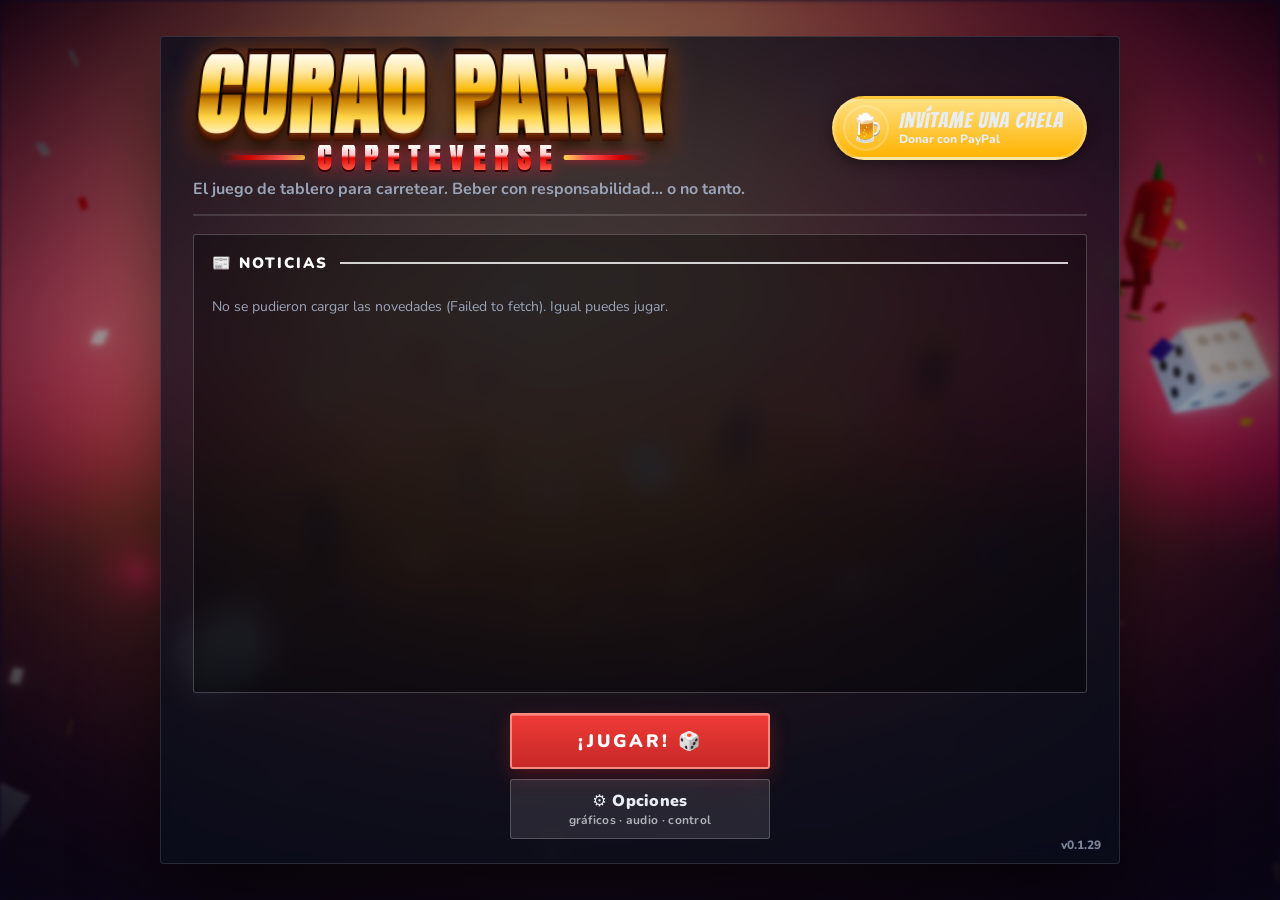
==== commit df797932: "Página y versión web 0.1.29: Canto VS y 35 minijuegos Co-Authored-By: Claude Opus 5.5 <noreply@anthr" ====
--- a/jugar/index.html
+++ b/jugar/index.html
@@ -8,8 +8,8 @@
     <meta name="apple-mobile-web-app-capable" content="yes" />
     <meta name="apple-mobile-web-app-status-bar-style" content="black-translucent" />
     <title>Curao Party: Copeteverse</title>
-    <script type="module" crossorigin src="./assets/index-C6sJtLNr.js"></script>
-    <link rel="stylesheet" crossorigin href="./assets/index-BI8q8QPo.css">
+    <script type="module" crossorigin src="./assets/index-CfiRHON2.js"></script>
+    <link rel="stylesheet" crossorigin href="./assets/index-tfIE6Fwb.css">
   </head>
   <body>
     <div id="root"></div>
--- a/jugar/assets/index-tfIE6Fwb.css
+++ b/jugar/assets/index-tfIE6Fwb.css
@@ -0,0 +1 @@
+@font-face{font-family:Bangers;font-style:normal;font-display:swap;font-weight:400;src:url(./bangers-vietnamese-400-normal-BbvBhFjQ.woff2) format("woff2"),url(./bangers-vietnamese-400-normal-Ll9rymNv.woff) format("woff");unicode-range:U+0102-0103,U+0110-0111,U+0128-0129,U+0168-0169,U+01A0-01A1,U+01AF-01B0,U+0300-0301,U+0303-0304,U+0308-0309,U+0323,U+0329,U+1EA0-1EF9,U+20AB}@font-face{font-family:Bangers;font-style:normal;font-display:swap;font-weight:400;src:url(./bangers-latin-ext-400-normal-7BLmjjiv.woff2) format("woff2"),url(./bangers-latin-ext-400-normal-CzVt_Cgx.woff) format("woff");unicode-range:U+0100-02BA,U+02BD-02C5,U+02C7-02CC,U+02CE-02D7,U+02DD-02FF,U+0304,U+0308,U+0329,U+1D00-1DBF,U+1E00-1E9F,U+1EF2-1EFF,U+2020,U+20A0-20AB,U+20AD-20C0,U+2113,U+2C60-2C7F,U+A720-A7FF}@font-face{font-family:Bangers;font-style:normal;font-display:swap;font-weight:400;src:url(./bangers-latin-400-normal-DeHY8Ncq.woff2) format("woff2"),url(./bangers-latin-400-normal-BAEm-Pv0.woff) format("woff");unicode-range:U+0000-00FF,U+0131,U+0152-0153,U+02BB-02BC,U+02C6,U+02DA,U+02DC,U+0304,U+0308,U+0329,U+2000-206F,U+20AC,U+2122,U+2191,U+2193,U+2212,U+2215,U+FEFF,U+FFFD}@font-face{font-family:Anton;font-style:normal;font-display:swap;font-weight:400;src:url(./anton-vietnamese-400-normal-CkBxLiRJ.woff2) format("woff2"),url(./anton-vietnamese-400-normal-2FfR1wHA.woff) format("woff");unicode-range:U+0102-0103,U+0110-0111,U+0128-0129,U+0168-0169,U+01A0-01A1,U+01AF-01B0,U+0300-0301,U+0303-0304,U+0308-0309,U+0323,U+0329,U+1EA0-1EF9,U+20AB}@font-face{font-family:Anton;font-style:normal;font-display:swap;font-weight:400;src:url(./anton-latin-ext-400-normal-SyiqE2Jt.woff2) format("woff2"),url(./anton-latin-ext-400-normal-BMODBQc6.woff) format("woff");unicode-range:U+0100-02BA,U+02BD-02C5,U+02C7-02CC,U+02CE-02D7,U+02DD-02FF,U+0304,U+0308,U+0329,U+1D00-1DBF,U+1E00-1E9F,U+1EF2-1EFF,U+2020,U+20A0-20AB,U+20AD-20C0,U+2113,U+2C60-2C7F,U+A720-A7FF}@font-face{font-family:Anton;font-style:normal;font-display:swap;font-weight:400;src:url(./anton-latin-400-normal-Byf51wtH.woff2) format("woff2"),url(./anton-latin-400-normal-AUNGEG_V.woff) format("woff");unicode-range:U+0000-00FF,U+0131,U+0152-0153,U+02BB-02BC,U+02C6,U+02DA,U+02DC,U+0304,U+0308,U+0329,U+2000-206F,U+20AC,U+2122,U+2191,U+2193,U+2212,U+2215,U+FEFF,U+FFFD}@font-face{font-family:Nunito;font-style:normal;font-display:swap;font-weight:400;src:url(./nunito-cyrillic-ext-400-normal-CuPM9foi.woff2) format("woff2"),url(./nunito-cyrillic-ext-400-normal-xaE7D4Sw.woff) format("woff");unicode-range:U+0460-052F,U+1C80-1C8A,U+20B4,U+2DE0-2DFF,U+A640-A69F,U+FE2E-FE2F}@font-face{font-family:Nunito;font-style:normal;font-display:swap;font-weight:400;src:url(./nunito-cyrillic-400-normal-xAOo5cBP.woff2) format("woff2"),url(./nunito-cyrillic-400-normal-D1j0u8EH.woff) format("woff");unicode-range:U+0301,U+0400-045F,U+0490-0491,U+04B0-04B1,U+2116}@font-face{font-family:Nunito;font-style:normal;font-display:swap;font-weight:400;src:url(./nunito-vietnamese-400-normal-BHkVbP3T.woff2) format("woff2"),url(./nunito-vietnamese-400-normal-DtOtW02z.woff) format("woff");unicode-range:U+0102-0103,U+0110-0111,U+0128-0129,U+0168-0169,U+01A0-01A1,U+01AF-01B0,U+0300-0301,U+0303-0304,U+0308-0309,U+0323,U+0329,U+1EA0-1EF9,U+20AB}@font-face{font-family:Nunito;font-style:normal;font-display:swap;font-weight:400;src:url(./nunito-latin-ext-400-normal-i-8OOpdj.woff2) format("woff2"),url(./nunito-latin-ext-400-normal-CjMJVfGn.woff) format("woff");unicode-range:U+0100-02BA,U+02BD-02C5,U+02C7-02CC,U+02CE-02D7,U+02DD-02FF,U+0304,U+0308,U+0329,U+1D00-1DBF,U+1E00-1E9F,U+1EF2-1EFF,U+2020,U+20A0-20AB,U+20AD-20C0,U+2113,U+2C60-2C7F,U+A720-A7FF}@font-face{font-family:Nunito;font-style:normal;font-display:swap;font-weight:400;src:url(./nunito-latin-400-normal-r8SDr6Up.woff2) format("woff2"),url(./nunito-latin-400-normal-DKg4f3fz.woff) format("woff");unicode-range:U+0000-00FF,U+0131,U+0152-0153,U+02BB-02BC,U+02C6,U+02DA,U+02DC,U+0304,U+0308,U+0329,U+2000-206F,U+20AC,U+2122,U+2191,U+2193,U+2212,U+2215,U+FEFF,U+FFFD}@font-face{font-family:Nunito;font-style:normal;font-display:swap;font-weight:700;src:url(./nunito-cyrillic-ext-700-normal-BuR0mlCG.woff2) format("woff2"),url(./nunito-cyrillic-ext-700-normal-DfoqN4Gs.woff) format("woff");unicode-range:U+0460-052F,U+1C80-1C8A,U+20B4,U+2DE0-2DFF,U+A640-A69F,U+FE2E-FE2F}@font-face{font-family:Nunito;font-style:normal;font-display:swap;font-weight:700;src:url(./nunito-cyrillic-700-normal-DP36NgGt.woff2) format("woff2"),url(./nunito-cyrillic-700-normal-DfHRUDv-.woff) format("woff");unicode-range:U+0301,U+0400-045F,U+0490-0491,U+04B0-04B1,U+2116}@font-face{font-family:Nunito;font-style:normal;font-display:swap;font-weight:700;src:url(./nunito-vietnamese-700-normal-Ch8EUCfz.woff2) format("woff2"),url(./nunito-vietnamese-700-normal-C9SQsXvj.woff) format("woff");unicode-range:U+0102-0103,U+0110-0111,U+0128-0129,U+0168-0169,U+01A0-01A1,U+01AF-01B0,U+0300-0301,U+0303-0304,U+0308-0309,U+0323,U+0329,U+1EA0-1EF9,U+20AB}@font-face{font-family:Nunito;font-style:normal;font-display:swap;font-weight:700;src:url(./nunito-latin-ext-700-normal-BWeMsAzO.woff2) format("woff2"),url(./nunito-latin-ext-700-normal-D4woHhbd.woff) format("woff");unicode-range:U+0100-02BA,U+02BD-02C5,U+02C7-02CC,U+02CE-02D7,U+02DD-02FF,U+0304,U+0308,U+0329,U+1D00-1DBF,U+1E00-1E9F,U+1EF2-1EFF,U+2020,U+20A0-20AB,U+20AD-20C0,U+2113,U+2C60-2C7F,U+A720-A7FF}@font-face{font-family:Nunito;font-style:normal;font-display:swap;font-weight:700;src:url(./nunito-latin-700-normal-Dort48En.woff2) format("woff2"),url(./nunito-latin-700-normal-OcDqTBcA.woff) format("woff");unicode-range:U+0000-00FF,U+0131,U+0152-0153,U+02BB-02BC,U+02C6,U+02DA,U+02DC,U+0304,U+0308,U+0329,U+2000-206F,U+20AC,U+2122,U+2191,U+2193,U+2212,U+2215,U+FEFF,U+FFFD}@font-face{font-family:Nunito;font-style:normal;font-display:swap;font-weight:800;src:url(./nunito-cyrillic-ext-800-normal-B-cvGohL.woff2) format("woff2"),url(./nunito-cyrillic-ext-800-normal-pjRatrRO.woff) format("woff");unicode-range:U+0460-052F,U+1C80-1C8A,U+20B4,U+2DE0-2DFF,U+A640-A69F,U+FE2E-FE2F}@font-face{font-family:Nunito;font-style:normal;font-display:swap;font-weight:800;src:url(./nunito-cyrillic-800-normal-D3igD7Kl.woff2) format("woff2"),url(./nunito-cyrillic-800-normal-DymMgApb.woff) format("woff");unicode-range:U+0301,U+0400-045F,U+0490-0491,U+04B0-04B1,U+2116}@font-face{font-family:Nunito;font-style:normal;font-display:swap;font-weight:800;src:url(./nunito-vietnamese-800-normal-D_CZYdm9.woff2) format("woff2"),url(./nunito-vietnamese-800-normal-Dz0hZPb5.woff) format("woff");unicode-range:U+0102-0103,U+0110-0111,U+0128-0129,U+0168-0169,U+01A0-01A1,U+01AF-01B0,U+0300-0301,U+0303-0304,U+0308-0309,U+0323,U+0329,U+1EA0-1EF9,U+20AB}@font-face{font-family:Nunito;font-style:normal;font-display:swap;font-weight:800;src:url(./nunito-latin-ext-800-normal-CtU8tJOV.woff2) format("woff2"),url(./nunito-latin-ext-800-normal-CDcxIxx8.woff) format("woff");unicode-range:U+0100-02BA,U+02BD-02C5,U+02C7-02CC,U+02CE-02D7,U+02DD-02FF,U+0304,U+0308,U+0329,U+1D00-1DBF,U+1E00-1E9F,U+1EF2-1EFF,U+2020,U+20A0-20AB,U+20AD-20C0,U+2113,U+2C60-2C7F,U+A720-A7FF}@font-face{font-family:Nunito;font-style:normal;font-display:swap;font-weight:800;src:url(./nunito-latin-800-normal-Dz8SOQK_.woff2) format("woff2"),url(./nunito-latin-800-normal-D-J0wlBY.woff) format("woff");unicode-range:U+0000-00FF,U+0131,U+0152-0153,U+02BB-02BC,U+02C6,U+02DA,U+02DC,U+0304,U+0308,U+0329,U+2000-206F,U+20AC,U+2122,U+2191,U+2193,U+2212,U+2215,U+FEFF,U+FFFD}@font-face{font-family:Nunito;font-style:normal;font-display:swap;font-weight:900;src:url(./nunito-cyrillic-ext-900-normal-BLeVovcl.woff2) format("woff2"),url(./nunito-cyrillic-ext-900-normal-DKFql_-q.woff) format("woff");unicode-range:U+0460-052F,U+1C80-1C8A,U+20B4,U+2DE0-2DFF,U+A640-A69F,U+FE2E-FE2F}@font-face{font-family:Nunito;font-style:normal;font-display:swap;font-weight:900;src:url(./nunito-cyrillic-900-normal-CWPcV0_V.woff2) format("woff2"),url(./nunito-cyrillic-900-normal-Dr1fjxoU.woff) format("woff");unicode-range:U+0301,U+0400-045F,U+0490-0491,U+04B0-04B1,U+2116}@font-face{font-family:Nunito;font-style:normal;font-display:swap;font-weight:900;src:url(./nunito-vietnamese-900-normal-D6LWQAy_.woff2) format("woff2"),url(./nunito-vietnamese-900-normal-WV2-fBew.woff) format("woff");unicode-range:U+0102-0103,U+0110-0111,U+0128-0129,U+0168-0169,U+01A0-01A1,U+01AF-01B0,U+0300-0301,U+0303-0304,U+0308-0309,U+0323,U+0329,U+1EA0-1EF9,U+20AB}@font-face{font-family:Nunito;font-style:normal;font-display:swap;font-weight:900;src:url(./nunito-latin-ext-900-normal-Dllsvgjo.woff2) format("woff2"),url(./nunito-latin-ext-900-normal-CTBZd6bf.woff) format("woff");unicode-range:U+0100-02BA,U+02BD-02C5,U+02C7-02CC,U+02CE-02D7,U+02DD-02FF,U+0304,U+0308,U+0329,U+1D00-1DBF,U+1E00-1E9F,U+1EF2-1EFF,U+2020,U+20A0-20AB,U+20AD-20C0,U+2113,U+2C60-2C7F,U+A720-A7FF}@font-face{font-family:Nunito;font-style:normal;font-display:swap;font-weight:900;src:url(./nunito-latin-900-normal-BVB1fGs6.woff2) format("woff2"),url(./nunito-latin-900-normal-CVn49sIn.woff) format("woff");unicode-range:U+0000-00FF,U+0131,U+0152-0153,U+02BB-02BC,U+02C6,U+02DA,U+02DC,U+0304,U+0308,U+0329,U+2000-206F,U+20AC,U+2122,U+2191,U+2193,U+2212,U+2215,U+FEFF,U+FFFD}:root{--bg: #070b14;--panel: rgba(13, 19, 34, .9);--ink: #e8ecf4;--muted: #9aa4b8;--surface: rgba(255, 255, 255, .06);--surface2: rgba(255, 255, 255, .1);--line: rgba(255, 255, 255, .22);--line-strong: rgba(255, 255, 255, .85);--dark-ink: #0b1220;--accent: #e53935;--accent2: #1565c0;--wood: #5d3a1a;--radius: 16px}*{box-sizing:border-box}html,body,#root{margin:0;height:100%}body{font-family:Nunito,system-ui,sans-serif;color:var(--ink);background:var(--bg);overflow:hidden}button{font-family:inherit;cursor:pointer}button:disabled{opacity:.5;cursor:not-allowed}.primary,.secondary,.ghost{border:none;border-radius:12px;padding:10px 18px;font-weight:900;font-size:16px;transition:transform .1s,filter .1s}.primary{background:linear-gradient(#ff5252,#c62828);color:#fff;box-shadow:0 4px #7f0000}.secondary{background:var(--surface);color:var(--ink);border:3px solid var(--line);box-shadow:0 4px 14px #0006}.ghost{background:#00000014;color:inherit}.primary:active:not(:disabled),.secondary:active:not(:disabled){transform:translateY(3px);box-shadow:none}.primary:hover:not(:disabled),.secondary:hover:not(:disabled){filter:brightness(1.08)}.big{font-size:22px;padding:14px 28px;font-family:Bangers,Impact,sans-serif;letter-spacing:1px}.small{padding:6px 10px;font-size:13px}.muted{color:var(--muted)}.row{display:flex;gap:10px;flex-wrap:wrap;justify-content:center}.dot{display:inline-block;width:12px;height:12px;border-radius:50%;border:2px solid #fff;box-shadow:0 0 0 1px #0004;flex:none}.setup{position:relative;z-index:1;height:100%;overflow:auto;padding:14px;background:transparent}.setup-card{position:relative;min-height:100%;display:flex;flex-direction:column;background:var(--panel);border-radius:22px;padding:18px clamp(16px,2.5vw,36px) 24px;border:6px solid var(--line);box-shadow:0 20px 60px #0008;text-align:center}.setup-head{display:flex;align-items:center;justify-content:space-between;gap:16px 24px;flex-wrap:wrap;padding-bottom:14px;margin-bottom:18px;border-bottom:3px dashed var(--line)}.setup-brand{text-align:left}.setup-body{flex:1;width:100%;max-width:1500px;margin:0 auto;display:flex;flex-direction:column}.title{font-family:Bangers,Impact,sans-serif;font-size:clamp(40px,5vw,66px);line-height:1;margin:0;letter-spacing:2px;color:#ff6b6b;text-shadow:3px 3px 0 #fff,0 6px 14px #0006}.title span{color:#64b5f6}.subtitle{color:var(--muted);margin:8px 0 0;font-weight:700}@media (max-width: 760px){.setup-head{justify-content:center}.setup-brand{text-align:center}}.setup-grid>section,.online-me,.online-actions>section{background:#fff9;border:2px solid var(--line);border-radius:16px;padding:14px 18px}.setup-grid{display:grid;grid-template-columns:1fr 1fr;gap:24px;text-align:left;margin-bottom:20px}@media (max-width: 760px){.setup-grid{grid-template-columns:1fr}}.setup h2{font-family:Bangers,Impact,sans-serif;letter-spacing:1px;font-weight:400;margin:6px 0 10px;font-size:26px}.player-row{display:flex;gap:8px;margin-bottom:8px;align-items:center}.player-row input[type=color]{width:42px;height:42px;border:none;padding:0;border-radius:10px;background:none;cursor:pointer}.text{flex:1;min-width:0;font:inherit;font-weight:700;padding:10px 12px;border-radius:10px;border:2px solid var(--line);background:var(--surface)}.chips{display:grid;grid-template-columns:repeat(3,1fr);gap:8px;margin-bottom:10px}.chip{display:flex;flex-direction:column;gap:2px;padding:10px;border-radius:12px;border:3px solid var(--line);background:var(--surface);text-align:center;cursor:pointer;font-size:15px}.chip small{color:var(--muted);font-size:12px}.chip.on{border-color:#c62828;background:color-mix(in srgb,#ffebee 22%,rgba(13,19,34,.92))}.range{display:flex;align-items:center;gap:10px;font-weight:700;margin-bottom:14px}.range input{flex:1;accent-color:#c62828}.bg-preview{width:100%;aspect-ratio:3 / 2;object-fit:cover;border-radius:12px;border:3px solid var(--line)}.rules{margin-top:20px;text-align:left}.rules summary{cursor:pointer;font-weight:900;font-size:18px}.legend{display:grid;grid-template-columns:repeat(auto-fill,minmax(230px,1fr));gap:8px;margin:12px 0}.legend-item{display:flex;gap:10px;align-items:center;background:var(--surface);padding:8px;border-radius:10px}.legend-item div{display:flex;flex-direction:column}.legend-item small{color:var(--muted)}.legend-emoji{font-size:22px;width:40px;height:40px;display:grid;place-items:center;border-radius:10px;background:color-mix(in srgb,#eee 22%,rgba(13,19,34,.92));flex:none}.hint{color:var(--muted);font-size:14px}.game{position:fixed;top:0;right:0;bottom:0;left:0}.pawn-label{background:var(--surface);border:3px solid;border-radius:10px;padding:1px 8px;font-weight:900;font-size:12px;white-space:nowrap;pointer-events:none;box-shadow:0 2px 6px #0005}.topbar{z-index:20;position:absolute;top:0;left:0;right:0;display:flex;align-items:center;gap:16px;padding:10px 16px;background:linear-gradient(#000a,transparent);color:#fff;pointer-events:none}.topbar>*{pointer-events:auto}.brand{font-family:Bangers,Impact,sans-serif;font-size:30px;letter-spacing:1px;color:#ff5252;text-shadow:2px 2px 0 #000}.brand span{color:#64b5f6}.round{font-weight:900;background:#fff2;padding:4px 12px;border-radius:99px}.top-actions{margin-left:auto;display:flex;gap:8px;align-items:center}.top-actions .ghost{background:#fff2;color:#fff}.toggle{font-size:13px;font-weight:700;display:flex;gap:4px;align-items:center}.scoreboard{position:absolute;top:64px;left:12px;width:244px;padding-right:12px;display:flex;flex-direction:column;gap:8px;max-height:calc(100% - 80px);overflow-y:auto;overflow-x:hidden;z-index:20}.score{background:var(--panel);border-radius:12px;border-left:8px solid;padding:8px 10px;box-shadow:0 4px 12px #0004;transition:transform .2s}.score.active{transform:translate(8px);box-shadow:0 0 0 3px #ffd600,0 4px 12px #0006}.score-head{display:flex;align-items:center;gap:6px}.score-head .pos{margin-left:auto;font-size:12px;color:var(--muted);font-weight:700}.progress{height:6px;background:#0001;border-radius:9px;margin:6px 0;overflow:hidden}.progress div{height:100%;transition:width .3s}.score-stats{font-size:12px;font-weight:700}.items{display:flex;flex-wrap:wrap;gap:4px;margin-top:6px}.item{width:32px;height:32px;border-radius:8px;border:2px solid var(--line);background:var(--surface);font-size:17px;padding:0}.item:hover{border-color:#c62828;transform:scale(1.1)}.action-panel{z-index:20;position:absolute;bottom:16px;left:50%;transform:translate(-50%);background:var(--panel);border-radius:18px;border:5px solid;padding:14px 22px;display:flex;flex-direction:column;align-items:center;gap:8px;min-width:320px;box-shadow:0 10px 30px #0007;text-align:center}.turn-title{font-size:22px;font-weight:900;display:flex;flex-direction:column;align-items:center}.turn-title small{font-size:13px;color:var(--muted)}.turn-mods{font-weight:700}.frozen{color:#0277bd}.freeze-offers{display:flex;gap:6px;align-items:center;flex-wrap:wrap;justify-content:center;font-size:14px;font-weight:700;background:color-mix(in srgb,#e1f5fe 22%,rgba(13,19,34,.92));padding:6px 10px;border-radius:10px}.rolling{font-family:Bangers,Impact;font-size:28px}.log{z-index:20;position:absolute;top:64px;right:12px;width:300px;max-height:50%;overflow:auto;background:var(--panel);border-radius:12px;padding:10px;font-size:13px;display:flex;flex-direction:column;gap:4px;box-shadow:0 4px 12px #0005}.log div{border-bottom:1px dashed #0002;padding-bottom:3px}.toasts{position:absolute;top:70px;left:50%;transform:translate(-50%);display:flex;flex-direction:column;gap:6px;align-items:center;pointer-events:none;z-index:50}.toast{background:#2a1c10ee;color:#fff;padding:8px 16px;border-radius:99px;font-weight:700;animation:pop .25s ease-out}@keyframes pop{0%{transform:scale(.6);opacity:0}}@media (max-width: 760px){.scoreboard{width:auto;right:12px;flex-direction:row;overflow-x:auto;top:56px}.score{min-width:170px}.brand{font-size:22px}.toggle{display:none}.action-panel{min-width:0;width:calc(100% - 32px)}}.modal-backdrop{position:absolute;top:0;right:0;bottom:0;left:0;background:#0006;display:grid;place-items:center;z-index:40;padding:16px;animation:fade .2s}@keyframes fade{0%{opacity:0}}.modal{background:var(--panel);width:min(520px,100%);max-height:100%;overflow:auto;border-radius:22px;border:5px solid var(--line);box-shadow:0 20px 60px #000a;animation:pop .25s ease-out}.modal.wide{width:min(760px,100%)}.order-list{width:100%;display:flex;flex-direction:column;gap:8px}.order-row{display:flex;align-items:center;gap:12px;padding:8px 12px;border-radius:14px;background:var(--surface);border:3px solid var(--pc)}.order-row b{min-width:110px;text-align:left;color:var(--pc)}.order-row.tied{animation:pop .4s;box-shadow:0 0 0 4px #ffd60088}.order-row button{margin-left:auto}.order-place{font-family:Bangers,Impact;font-size:26px;width:34px}.order-dice{display:flex;gap:8px;align-items:center}.die{display:grid;grid-template-columns:repeat(3,1fr);gap:3px;width:40px;height:40px;padding:5px;background:#fff;border:3px solid #2a1c10;border-radius:9px;box-shadow:0 3px #2a1c10}.die i{border-radius:50%}.die i.on{background:#c62828}.die.rolled{animation:pop .35s ease-out}.die.tiebreak{width:30px;height:30px;padding:3px;gap:2px;opacity:.85}.die.spinning{opacity:.4;animation:dieShake .3s linear infinite}@keyframes dieShake{0%,to{transform:rotate(-8deg)}50%{transform:rotate(8deg)}}.happening-view{position:relative;width:100%;height:min(38vh,330px);border-radius:14px;overflow:hidden;border:4px solid var(--line)}.happening-title{color:#fff;font-family:Bangers,Impact;font-size:30px;letter-spacing:1px;padding:4px 18px;border-radius:12px;text-shadow:2px 2px 0 #0006}.surprise{position:absolute;top:0;right:0;bottom:0;left:0;z-index:45;display:grid;place-items:center;overflow:hidden;cursor:pointer;background:radial-gradient(circle,color-mix(in srgb,var(--c) 70%,transparent),#000b 72%);animation:fade .2s}.surprise-card{position:relative;text-align:center;animation:surpriseIn .6s cubic-bezier(.2,1.7,.4,1)}.surprise-line{font-family:Bangers,Impact,sans-serif;font-size:clamp(54px,9vw,120px);letter-spacing:3px;color:#ffd600;-webkit-text-stroke:4px #2a1c10;text-shadow:0 6px 14px #0006,0 0 40px #ff6d00;animation:surpriseShake .12s linear .6s 6}.surprise-who{margin-top:8px;font-family:Bangers,Impact,sans-serif;font-size:40px;letter-spacing:2px;-webkit-text-stroke:2px #fff;text-shadow:0 3px 14px #0006}@keyframes surpriseIn{0%{transform:scale(.1) rotate(-25deg);opacity:0}70%{transform:scale(1.15) rotate(4deg);opacity:1}to{transform:scale(1) rotate(-3deg)}}@keyframes surpriseShake{0%,to{transform:translate(0)}25%{transform:translate(-6px,3px)}75%{transform:translate(6px,-3px)}}.story-text{font-size:19px;font-weight:700;line-height:1.4;max-width:640px;min-height:54px;animation:storyIn .35s ease-out}@keyframes storyIn{0%{opacity:0;transform:translateY(8px)}to{opacity:1;transform:none}}.story-dots{display:flex;gap:6px}.story-dots i{width:10px;height:10px;border-radius:50%;background:#0002}.story-dots i.on{background:#ef6c00}.disaster-banner{position:absolute;top:70px;left:50%;transform:translate(-50%);z-index:41;color:#fff;font-family:Bangers,Impact,sans-serif;font-size:40px;letter-spacing:2px;padding:6px 28px;border-radius:18px;border:5px solid #fff;box-shadow:0 0 0 5px #2a1c10,0 12px 30px #0008;text-shadow:0 3px 14px #0006;animation:landIn .5s cubic-bezier(.2,1.6,.4,1),dieShake .25s linear .5s infinite;pointer-events:none}.egg-bubble{position:relative;background:var(--surface);color:var(--ink);font-weight:900;font-size:16px;padding:8px 14px;border-radius:16px;border:3px solid var(--line);box-shadow:0 4px 14px #0006;white-space:nowrap;animation:pop .3s cubic-bezier(.2,1.6,.4,1);pointer-events:none}.egg-bubble:after{content:"";position:absolute;left:50%;bottom:-12px;margin-left:-8px;border:8px solid transparent;border-top-color:var(--ink)}.egg-costanera{background:var(--surface);font-size:18px}.happening-effect{font-weight:900;font-size:17px;background:var(--surface);border:2px dashed #ef6c00;border-radius:12px;padding:8px 14px}.modal.modal-xl{width:min(1760px,100%)}.modal.modal-xl .modal-head{padding:8px 20px}.modal.modal-xl .modal-head h2{font-size:28px}.modal.modal-xl .modal-emoji{font-size:34px}.modal.modal-xl .modal-body{padding:12px 18px 16px;gap:10px}.modal.modal-xl .instructions{font-size:14px}.modal.modal-xl :is(.arena-view,.tejo-view,.papas-view,.jr-view,.vs-view,.btn-view,.taxi-view,.cocina-view,.pulenta-view){height:max(360px,min(calc(100vh - 340px),980px))}.modal.modal-xl :is(.papas-view,.vs-view,.jr-view,.cocina-view,.arena-view,.btn-view,.taxi-view,.pulenta-view){width:100%}.modal.modal-xl :is(.tejo,.vs3d,.papas,.cocina,.mini){width:100%}.modal.modal-xl .cocina-row{flex-wrap:nowrap;width:100%}.modal.modal-xl .cocina-row .cocina-view{flex:1}.modal.modal-xl :is(.mini-canvas,.pong canvas){width:min(900px,100%)}.modal.modal-xl .bomb-view{height:min(48vh,420px)}.modal-head{display:flex;gap:12px;align-items:center;padding:14px 20px;color:#fff}.modal-head h2{margin:0;font-family:Bangers,Impact,sans-serif;letter-spacing:1px;font-weight:400;font-size:34px;text-shadow:2px 2px 0 #0007}.modal-head small{opacity:.9;font-weight:700}.modal-emoji{font-size:44px}.modal-body{padding:18px 20px 22px;display:flex;flex-direction:column;gap:14px;align-items:center;text-align:center}.card-flip{width:100%;max-width:380px;background:var(--surface);border:4px solid var(--line);border-radius:16px;padding:16px;box-shadow:0 6px 14px #0006;animation:flip .45s ease-out}@keyframes flip{0%{transform:rotateY(90deg)}}.card-flip.tone-good{background:color-mix(in srgb,#e8f5e9 22%,rgba(13,19,34,.92))}.card-flip.tone-bad{background:color-mix(in srgb,#ffebee 22%,rgba(13,19,34,.92))}.card-title{font-family:Bangers,Impact;font-size:26px;letter-spacing:1px;margin-bottom:6px}.card-text{font-size:20px;font-weight:900;display:flex;flex-direction:column;gap:6px;align-items:center}.card-text small{font-size:14px;color:var(--muted);font-weight:700}.huge{font-size:56px}.instructions{background:var(--surface);border:2px dashed var(--line);border-radius:12px;padding:10px 14px;font-size:15px;text-align:left}.question{font-size:19px;font-weight:900;margin:0 0 8px}.drink-prompt,.yesno,.picker,.group-drink{width:100%;display:flex;flex-direction:column;gap:10px;align-items:center}.drink-prompt p,.picker p,.group-drink p{margin:0;font-weight:700}.drink-big{font-size:22px;font-weight:900}.picker-grid{display:flex;flex-wrap:wrap;gap:8px;justify-content:center}.pick{display:flex;align-items:center;gap:8px;padding:8px 14px;border-radius:12px;border:3px solid;background:var(--surface);font-weight:900;font-size:15px}.pick:hover{transform:translateY(-2px)}.pick.check{flex-direction:column;align-items:flex-start;gap:2px;cursor:default}.pick.check label{display:flex;gap:6px;align-items:center;cursor:pointer}.pick.check.on{background:color-mix(in srgb,#ffebee 22%,rgba(13,19,34,.92))}.safe-toggle{font-size:12px;color:#64b5f6}.vs-header{font-size:24px;display:flex;gap:12px;align-items:center;font-weight:900}.vs-header span{font-family:Bangers;font-size:40px;color:#ff6b6b}.pong{display:flex;flex-direction:column;gap:10px;align-items:center;width:100%}.pong-score{display:flex;gap:16px;align-items:center;font-weight:900}.pong-score b{font-size:24px}.pong-wrap{display:flex;gap:8px;align-items:center;width:100%;justify-content:center}.pong canvas{width:min(560px,100%);border-radius:12px;border:4px solid var(--line);min-width:0}.pong-pad{display:flex;flex-direction:column;gap:8px}.pong-pad button{width:44px;height:60px;border-radius:10px;border:2px solid #2a1c10;background:#fff;font-size:18px;touch-action:none;-webkit-user-select:none;user-select:none}.breath .timer,.mash .timer{font-family:Bangers;font-size:56px}.blackjack{width:100%;display:flex;flex-direction:column;gap:12px;align-items:center;background:radial-gradient(#2e7d32,#1b5e20);border-radius:16px;padding:16px;color:#fff}.bj-row{display:flex;flex-direction:column;align-items:center;gap:6px}.bj-label{font-weight:900}.bj-cards{display:flex;gap:6px}.pcard{width:58px;height:84px;background:#fffaf0;color:#111;border-radius:8px;border:3px solid #0039a6;outline:1px solid #d52b1e;outline-offset:-6px;display:flex;flex-direction:column;justify-content:space-between;padding:4px 6px;font-weight:900;font-size:18px;box-shadow:0 3px 8px #0006;animation:pop .3s}.pcard.red{color:#ff6b6b}.pcard .suit{align-self:flex-end;font-size:26px}.pcard.back{background:linear-gradient(#0039a6 0,#0039a6 52%,#fff 52%,#fff 58%,#d52b1e 58%);color:#fff;outline:none;align-items:center;justify-content:center;font-size:40px}.bj-result{display:flex;flex-direction:column;gap:8px;align-items:center;font-size:22px}.trial{display:flex;flex-direction:column;gap:12px;align-items:center;width:100%}.reflex{width:100%;height:200px;border-radius:16px;border:4px solid var(--line);font-family:Bangers;font-size:40px;color:#fff;-webkit-user-select:none;user-select:none;touch-action:none}.reflex.wait{background:#c62828}.reflex.go{background:#2e7d32}.reflex.fault{background:#555}.reflex.done{background:#1565c0}.mash{display:flex;flex-direction:column;align-items:center;gap:8px}.mash-btn{width:160px;height:160px;border-radius:50%;border:6px solid var(--line);background:radial-gradient(#ff8a80,#c62828);color:#fff;font-family:Bangers;font-size:48px;box-shadow:0 8px #7f0000;-webkit-user-select:none;user-select:none;touch-action:none}.mash-btn:active{transform:translateY(6px);box-shadow:none}.mg-scores,.awards{width:100%;display:flex;flex-direction:column;gap:6px}.mg-score,.award{display:flex;gap:10px;align-items:center;background:var(--surface);border-radius:10px;padding:8px 12px;text-align:left}.award>span:last-child,.mg-score>span:last-child{margin-left:auto;font-weight:700}.place{font-size:22px;width:32px;text-align:center}.tabs{display:grid;grid-template-columns:1fr 1fr;gap:12px;margin-bottom:18px}.tab{display:flex;flex-direction:column;gap:2px;padding:12px;border-radius:14px;border:3px solid var(--line);background:var(--surface);font-weight:900;font-size:18px}.tab small{color:var(--muted);font-weight:700;font-size:13px}.tab.on{border-color:#1565c0;background:color-mix(in srgb,#e3f2fd 22%,rgba(13,19,34,.92))}.online{text-align:left;margin-bottom:10px}.online-layout{display:grid;grid-template-columns:minmax(300px,380px) 1fr;gap:18px;align-items:start}.online-main{display:flex;flex-direction:column;gap:12px;min-width:0}.online-main .chips.conn-mode,.online-main .lan-rooms{margin:0}.online-actions{display:grid;grid-template-columns:1fr 1fr;gap:18px}@media (max-width: 900px){.online-layout{grid-template-columns:1fr}}.chips.conn-mode{grid-template-columns:1fr 1fr;margin-top:14px}.p2p-badge{font-size:13px;font-weight:800;color:#81c784;background:color-mix(in srgb,#e8f5e9 22%,rgba(13,19,34,.92));border:2px solid #2e7d32;border-radius:999px;padding:2px 10px}@media (max-width: 760px){.online-actions{grid-template-columns:1fr}}.code-input{text-transform:uppercase;letter-spacing:6px;font-size:22px;text-align:center;max-width:160px}.error{color:#ff6b6b;font-weight:900;text-align:center}.room-code{font-size:22px;font-weight:900;margin-bottom:16px;display:flex;gap:12px;justify-content:center;align-items:center}.room-code b{font-family:Bangers,Impact;font-size:48px;letter-spacing:8px;color:#64b5f6;background:var(--surface);padding:0 16px;border-radius:12px;border:3px dashed #1565c0}.lobby-player{display:flex;align-items:center;gap:8px;background:var(--surface);border-left:6px solid;border-radius:10px;padding:8px 12px;margin-bottom:6px}.lobby-player .ghost{margin-left:auto}.you{background:#1565c0;color:#fff;font-size:11px;font-weight:900;padding:1px 6px;border-radius:99px}.how{padding-left:18px;text-align:left;line-height:1.6}.waiting{font-weight:700;color:var(--muted);display:flex;gap:8px;align-items:center;flex-wrap:wrap;justify-content:center}.round.warn{background:#c62828}.spectator{background:color-mix(in srgb,#fff3cd 22%,rgba(13,19,34,.92));color:#6d4c00;font-weight:900;padding:8px 16px;text-align:center}.modal-body.locked{pointer-events:none}.modal-body.locked button:not(.unlock button),.modal-body.locked input:not(.unlock input){opacity:.55}.modal-body.locked .unlock{pointer-events:auto}.pong-pad.hidden{visibility:hidden}.waitbar{position:absolute;top:58px;left:50%;transform:translate(-50%);z-index:45;background:var(--panel);border:3px solid var(--line);border-radius:14px;padding:6px 14px;min-width:300px;max-width:calc(100% - 32px);box-shadow:0 6px 18px #0006;font-weight:700}.waitbar.mine{border-color:#1565c0;background:color-mix(in srgb,#e3f2fd 22%,rgba(13,19,34,.92))}.waitbar.urgent .waitbar-time{color:#ff6b6b;animation:pulse .5s infinite alternate}.waitbar-text{display:flex;gap:10px;align-items:center;justify-content:center;flex-wrap:wrap}.waitbar-time{font-family:Bangers,Impact;font-size:22px;min-width:40px;text-align:center}.waitbar-track{height:5px;background:#0002;border-radius:9px;margin-top:4px;overflow:hidden}.waitbar-track div{height:100%;background:linear-gradient(90deg,#c62828,#ffb300,#43a047);transition:width 1s linear}@keyframes pulse{to{transform:scale(1.2)}}.toasts{top:120px}.mute{font-size:16px}.token-btn{width:42px;height:42px;border-radius:10px;border:2px solid var(--line);background:var(--surface);font-size:22px;padding:0;flex:none}.token-btn.on,.token-btn:hover{border-color:#c62828}.token-picker{display:flex;gap:12px;align-items:center;background:var(--surface);border-radius:12px;padding:8px;margin:4px 0 10px;border:2px dashed var(--line)}.token-preview{flex:none;border-radius:10px;background:radial-gradient(#fff8e1,#e8d3a2);overflow:hidden}.token-name{display:block;margin-bottom:6px}.token-grid{display:flex;flex-wrap:wrap;gap:4px}.token-opt{width:36px;height:36px;border-radius:8px;border:2px solid var(--line);background:var(--surface);font-size:19px;padding:0}.token-opt.on{border-color:#c62828;background:color-mix(in srgb,#ffebee 22%,rgba(13,19,34,.92))}.token-opt:hover{transform:scale(1.1)}.lobby-token{font-size:20px}.lobby-me{margin-top:14px}.drink-list{width:100%;display:flex;flex-direction:column;gap:6px}.drink-list p{margin:0;font-weight:700}.drink-row{display:flex;align-items:center;gap:10px;background:var(--surface);border-left:6px solid;border-radius:10px;padding:6px 10px;flex-wrap:wrap}.drink-row .row{margin-left:auto}.drink-done{margin-left:auto;font-weight:900}.tie{background:#ffb300;color:#000;border-radius:99px;padding:0 6px;font-weight:900}.typing{width:100%;display:flex;flex-direction:column;gap:8px}.typing-head{display:flex;justify-content:space-between;align-items:center;font-weight:900}.typing-head .timer{font-family:Bangers,Impact;font-size:32px}.typing-text{background:var(--surface);border:2px solid var(--line);border-radius:12px;padding:12px;text-align:left;font-size:18px;line-height:1.6;-webkit-user-select:none;user-select:none}.typing-text .ok{color:#81c784}.typing-text .bad{color:#ff6b6b;text-decoration:line-through}.typing-text .cur{background:#fff59d;border-radius:4px}.typing-text .cur.bad{text-decoration:none;background:#ffcdd2}.typing-input{font:inherit;font-size:18px;padding:10px;border-radius:12px;border:3px solid #1565c0;resize:none}.typing-result{font-family:Bangers,Impact;font-size:32px;color:#64b5f6}.rps{display:flex;gap:12px;justify-content:center;flex-wrap:wrap}.rps-btn{display:flex;flex-direction:column;align-items:center;gap:4px;width:120px;padding:12px;border-radius:16px;border:4px solid var(--line);background:var(--surface);font-weight:900;font-size:16px;box-shadow:0 5px 14px #0006}.rps-btn span{font-size:56px}.rps-btn.on{background:color-mix(in srgb,#fff59d 22%,rgba(13,19,34,.92))}.rps-btn:hover:not(:disabled){transform:translateY(-3px)}.mini{width:100%;display:flex;flex-direction:column;gap:8px;align-items:center}.mini-canvas{width:min(560px,100%);border-radius:12px;border:4px solid #2a1c10;background:#fff;cursor:pointer;-webkit-user-select:none;user-select:none;touch-action:none}.mini-canvas.shooter{cursor:crosshair}.mini-hud{font-weight:900}.mini-result{font-family:Bangers,Impact;font-size:30px;color:#64b5f6;text-align:center}.draw-pair{display:flex;gap:12px;flex-wrap:wrap;justify-content:center}.draw-pair>div{display:flex;flex-direction:column;align-items:center;gap:2px;font-weight:700}.draw-canvas{width:min(240px,42vw);border:3px solid #2a1c10;border-radius:10px;background:#fff}.draw-canvas.mine{cursor:crosshair;border-color:#c62828}.imp-card{display:flex;flex-direction:column;align-items:center;gap:6px;background:var(--surface);border:4px solid var(--line);border-radius:16px;padding:18px 28px;font-weight:700;box-shadow:0 6px 14px #0006}.imp-card b{font-family:Bangers,Impact;font-size:34px;letter-spacing:1px;color:#64b5f6}.imp-card.bad{background:color-mix(in srgb,#ffebee 22%,rgba(13,19,34,.92))}.imp-card.bad b{color:#ff6b6b}.bomb{font-size:90px;line-height:1}.bomb.shake{animation:shake .25s infinite alternate}@keyframes shake{0%{transform:rotate(-8deg) scale(1)}to{transform:rotate(8deg) scale(1.08)}}.live-list{width:100%;display:flex;flex-direction:column;gap:4px}.live-row{display:flex;justify-content:space-between;gap:8px;background:var(--surface);border-left:5px solid;border-radius:8px;padding:4px 10px;font-size:14px}.others-drawings{display:flex;flex-wrap:wrap;gap:8px;justify-content:center}.thumb{display:flex;flex-direction:column;align-items:center;border:3px solid;border-radius:10px;padding:3px;background:var(--surface)}.thumb canvas{display:block}.thumb small{font-weight:900}.ghost.on{outline:2px solid currentColor}.arena{width:100%;display:flex;flex-direction:column;gap:6px}.arena-view{position:relative;width:100%;height:420px;border-radius:12px;overflow:hidden;border:4px solid var(--line);background:#87ceeb}.respawn-overlay{position:absolute;top:0;right:0;bottom:0;left:0;z-index:5;display:grid;place-items:center;background:#0005;-webkit-backdrop-filter:grayscale(1) brightness(.65);backdrop-filter:grayscale(1) brightness(.65);color:#fff;text-align:center;pointer-events:auto}.respawn-overlay strong{padding:14px 22px;border:3px solid #fff;border-radius:14px;background:#000b;font-family:Bangers,Impact,sans-serif;font-size:clamp(28px,5vw,48px);letter-spacing:1px;text-shadow:2px 2px 0 #000}.crosshair{position:absolute;left:50%;top:50%;transform:translate(-50%,-50%);color:#fff;font-size:28px;font-weight:900;text-shadow:0 0 3px #000;pointer-events:none}.gun{position:absolute;right:18%;bottom:-6px;font-size:64px;transform:scaleX(-1) rotate(-10deg);pointer-events:none}.hurt-flash{position:absolute;top:0;right:0;bottom:0;left:0;opacity:0;background:#e5393573;animation:hurt .45s ease-out forwards;pointer-events:none}@keyframes hurt{0%{opacity:1}to{opacity:0}}.arena-hud{position:absolute;left:8px;right:8px;top:8px;display:flex;justify-content:space-between;color:#fff;font-weight:900;text-shadow:0 1px 3px #000;pointer-events:none}.arena-score{display:flex;align-items:center;gap:12px}.arena-score-item{position:relative;display:inline-flex;align-items:center;border-radius:8px;padding:3px 6px;transition:background-color .15s,box-shadow .15s}.arena-score-item.scoring{background:#1b5e20dd;box-shadow:0 0 0 2px #a5d6a7,0 0 16px #76ff03;animation:score-highlight .45s ease-out}.arena-score-item.dying{background:#b71c1cdd;box-shadow:0 0 0 2px #ef9a9a,0 0 16px #ff1744;animation:score-highlight .45s ease-out}.arena-score-pop{position:absolute;left:50%;top:-8px;font-size:22px;line-height:1;animation:score-pop .95s ease-out forwards}.arena-score-pop.positive{color:#b9ff8a;text-shadow:0 2px 3px #123}.arena-score-pop.negative{color:#ff8a80;text-shadow:0 2px 3px #123}@keyframes score-highlight{0%{transform:scale(1)}35%{transform:scale(1.2)}to{transform:scale(1)}}@keyframes score-pop{0%{opacity:0;transform:translate(-50%,10px) scale(.6)}18%{opacity:1;transform:translate(-50%) scale(1.25)}75%{opacity:1}to{opacity:0;transform:translate(-50%,-26px) scale(1)}}.killfeed{position:absolute;right:8px;top:36px;display:flex;flex-direction:column;gap:2px;align-items:flex-end;color:#fff;font-size:13px;font-weight:700;text-shadow:0 1px 3px #000;pointer-events:none}.arena-click{position:absolute;left:50%;bottom:14px;transform:translate(-50%);background:#000a;color:#fff;padding:6px 12px;border-radius:99px;font-size:13px;font-weight:700;pointer-events:none;white-space:nowrap}.arena-board{display:flex;gap:12px;justify-content:center;flex-wrap:wrap;font-weight:900}.arena-intro{background:var(--surface);border:2px dashed var(--line);border-radius:12px;padding:10px 14px;text-align:center;line-height:1.6}.modal-icon{width:64px;height:64px;filter:drop-shadow(0 2px 3px #0006)}.legend-emoji img{width:38px;height:38px}.land-splash{position:absolute;top:0;right:0;bottom:0;left:0;z-index:42;display:grid;place-items:center;background:radial-gradient(circle,color-mix(in srgb,var(--c) 55%,transparent),#0007 70%);cursor:pointer;overflow:hidden}.land-rays{position:absolute;width:160vmax;height:160vmax;background:repeating-conic-gradient(from 0deg,#ffffff22 0deg 10deg,transparent 10deg 20deg);animation:spin 6s linear infinite}@keyframes spin{to{transform:rotate(360deg)}}.land-card{position:relative;display:flex;flex-direction:column;align-items:center;background:var(--c);border:6px solid #fff;border-radius:28px;padding:18px 34px 22px;box-shadow:0 0 0 6px #2a1c10,0 20px 60px #000a;color:#fff;text-align:center;animation:landIn .55s cubic-bezier(.2,1.6,.4,1)}@keyframes landIn{0%{transform:scale(.2) rotate(-20deg);opacity:0}70%{transform:scale(1.08) rotate(3deg);opacity:1}to{transform:scale(1) rotate(0)}}.land-card img{width:170px;height:170px;filter:drop-shadow(0 6px 8px #0007);animation:bob .8s ease-in-out infinite alternate}@keyframes bob{to{transform:translateY(-8px) rotate(2deg)}}.land-who{font-family:Bangers,Impact;font-size:30px;letter-spacing:1px;background:var(--surface);padding:0 14px;border-radius:12px;margin-top:4px}.land-what{font-size:20px;font-weight:700;text-shadow:0 2px 0 #0006}.land-what b{font-family:Bangers,Impact;font-size:40px;letter-spacing:2px;display:block;line-height:1}.land-mod{margin-top:6px;background:#ffd600;color:#000;font-weight:900;padding:2px 12px;border-radius:99px}.item{position:relative}.stack{position:absolute;right:-6px;bottom:-6px;background:#c62828;color:#fff;font-size:10px;font-weight:900;border-radius:99px;padding:0 4px;line-height:15px;border:2px solid #fff}.item-bar{display:flex;flex-wrap:wrap;gap:8px;justify-content:center;max-width:520px}.item-big{position:relative;display:flex;flex-direction:column;align-items:center;gap:1px;min-width:76px;padding:6px 8px;border-radius:12px;border:3px solid var(--line);background:var(--surface);font-weight:900;transition:transform .1s}.item-big:hover:not(:disabled){transform:translateY(-3px);border-color:#c62828}.item-big:disabled{opacity:.55}.item-big .item-emoji{font-size:26px;line-height:1.1}.item-big .item-name{font-size:11px}.item-big small{font-size:9px;color:var(--muted);font-weight:700}.item-big .stack{font-size:12px;line-height:18px;padding:0 6px;right:-8px;top:-8px;bottom:auto}.gift-stage{position:relative;width:100%;height:230px;display:grid;place-items:center;overflow:hidden;border-radius:16px;background:radial-gradient(circle,#e0f7fa,#00838f22)}.gift-stage.bad{background:radial-gradient(circle,#fff3e0,#8d6e6355)}.gift-stage.good{background:radial-gradient(circle,#fffde7,#ffd60055)}.gift{position:relative;width:130px;height:140px;animation:giftShake .6s ease-in-out infinite}.opened .gift{animation:giftPop .5s ease-out forwards}@keyframes giftShake{0%,to{transform:rotate(0)}20%{transform:rotate(-6deg) translateY(-3px)}40%{transform:rotate(6deg)}60%{transform:rotate(-4deg) translateY(-2px)}80%{transform:rotate(3deg)}}@keyframes giftPop{0%{transform:scale(1)}40%{transform:scale(1.25,.8)}to{transform:scale(.9) translateY(30px);opacity:.25}}.gift-box{position:absolute;bottom:0;left:5px;width:120px;height:100px;background:#0039a6;border:4px solid var(--line);border-radius:10px;overflow:hidden;display:grid;place-items:center}.gift-box img{width:90px;opacity:.9}.gift-lid{position:absolute;top:18px;left:0;width:130px;height:30px;background:#1e5bc6;border:4px solid var(--line);border-radius:8px;z-index:2;display:grid;place-items:center}.gift-bow{font-size:40px;margin-top:-42px}.opened .gift-lid{animation:lidFly .8s cubic-bezier(.2,.8,.3,1) forwards}@keyframes lidFly{to{transform:translate(90px,-170px) rotate(220deg);opacity:0}}.gift-glow{position:absolute;width:320px;height:320px;border-radius:50%;background:repeating-conic-gradient(#ffffff99 0 12deg,transparent 12deg 24deg);animation:spin 3s linear infinite,glowIn .4s ease-out}.bad .gift-glow{background:repeating-conic-gradient(#ffcc8099 0 12deg,transparent 12deg 24deg)}@keyframes glowIn{0%{transform:scale(0)}}.gift-bit{position:absolute;font-size:34px;opacity:0;animation:bitFly 1.3s ease-out var(--d) forwards}@keyframes bitFly{0%{transform:rotate(var(--a)) translateY(0) rotate(0);opacity:1}to{transform:rotate(var(--a)) translateY(-150px) rotate(360deg);opacity:0}}.gift-face{position:absolute;font-size:90px;animation:faceIn .7s cubic-bezier(.2,1.6,.4,1) .35s both}@keyframes faceIn{0%{transform:scale(0) rotate(-30deg)}to{transform:scale(1) rotate(0)}}.volume{display:flex;align-items:center;gap:4px}.music-toggle{min-width:34px;opacity:.55}.music-toggle.on{opacity:1}.volume input{width:80px;accent-color:#ffd600}.customize{margin-top:16px;background:var(--surface);border:2px solid var(--line);border-radius:14px;padding:10px 12px}.customize summary{cursor:pointer;font-family:Bangers,Impact;font-size:22px;letter-spacing:1px;display:flex;gap:10px;align-items:baseline;flex-wrap:wrap}.customize summary small{font-family:Nunito,sans-serif;font-size:13px;color:var(--muted);letter-spacing:0}.customize-actions{display:flex;gap:8px;margin:10px 0;flex-wrap:wrap}.tile-grid{display:grid;grid-template-columns:repeat(auto-fill,minmax(230px,1fr));gap:8px;max-height:420px;overflow:auto;padding-right:4px}.tile-card{display:flex;gap:8px;background:var(--surface);border:2px solid var(--line);border-radius:12px;padding:6px;transition:opacity .2s}.tile-card.off{opacity:.45}.tile-img{position:relative;flex:none;width:70px;height:70px;border-radius:10px;display:grid;place-items:center;overflow:hidden;border:2px solid var(--line)}.tile-img img{width:64px;height:64px;object-fit:cover}.tile-custom{position:absolute;bottom:0;left:0;right:0;background:#000a;color:#fff;font-size:9px;font-weight:900;text-align:center}.tile-info{display:flex;flex-direction:column;gap:3px;min-width:0}.tile-info small{font-size:11px;color:var(--muted);line-height:1.2}.switch{display:flex;gap:6px;align-items:center;cursor:pointer}.switch input{accent-color:#2e7d32;width:16px;height:16px}.freq{display:flex;gap:3px}.freq-opt{font-size:11px;padding:1px 6px;border-radius:99px;border:1px solid var(--line);background:var(--surface);font-weight:700}.freq-opt.on{background:#c62828;border-color:#c62828;color:#fff}.tile-btns{display:flex;gap:4px}.file-btn{cursor:pointer;font-size:12px}.customize{text-align:left;margin-bottom:14px}.mg-emoji{background:linear-gradient(#ff8f00,#e65100);font-size:38px}.surprise-h{margin:12px 0 6px;font-size:16px}.chips.ev-amount{margin-bottom:8px}.mg-mode{color:#e65100!important;font-weight:900}.bomb-view{position:relative;width:100%;height:260px;border-radius:14px;overflow:hidden;border:4px solid var(--line);background:radial-gradient(circle,#fff3e0,#ffab91)}.bomb-holder{position:absolute;left:50%;bottom:10px;transform:translate(-50%);color:#fff;font-weight:900;padding:4px 14px;border-radius:99px;box-shadow:0 2px 8px #0006;white-space:nowrap}.bomb-round{position:absolute;left:12px;top:10px;background:#0008;color:#fff;font-weight:900;padding:3px 12px;border-radius:99px}.bomb-idle{position:absolute;left:50%;bottom:52px;transform:translate(-50%);width:min(280px,70%);height:10px;border-radius:99px;background:#0004;overflow:hidden}.bomb-idle i{display:block;height:100%;transition:width .2s linear}.bomb-players{display:flex;flex-wrap:wrap;justify-content:center;gap:6px}.bomb-player{padding:3px 10px;border-radius:99px;border:2px solid var(--pc);background:var(--surface);font-weight:800}.bomb-player.holder{background:var(--pc);color:#fff}.bomb-player.out{opacity:.45;text-decoration:line-through}.bomb-holder.boom{background:#d84315;font-family:Bangers,Impact;font-size:22px;letter-spacing:1px}.pass-panel{width:100%;display:flex;flex-direction:column;align-items:center;gap:8px}.pass-word{font-size:18px;font-weight:700}.pass-word b{font-family:Bangers,Impact;font-size:30px;letter-spacing:2px;color:#ff6b6b;background:var(--surface);padding:0 10px;border-radius:8px;border:2px dashed #c62828}.pass-input{max-width:280px;text-align:center;font-size:20px}.pass-input.ok{border-color:#2e7d32;background:color-mix(in srgb,#e8f5e9 22%,rgba(13,19,34,.92))}.pass-targets{display:flex;flex-wrap:wrap;gap:8px;justify-content:center}.pass-btn{animation:pop .25s ease-out;font-size:16px}.practice-box{margin-top:12px;display:flex;flex-direction:column;align-items:center;gap:8px}.mg-picker{display:grid;grid-template-columns:repeat(auto-fill,minmax(130px,1fr));gap:6px;width:100%}.mg-pick{display:flex;flex-direction:column;align-items:center;gap:2px;padding:8px 6px;border-radius:12px;border:2px solid #ffb74d;background:var(--surface);font-weight:900;font-size:13px}.mg-pick:hover{transform:translateY(-2px);border-color:#e65100}.mg-pick.on{background:color-mix(in srgb,#ffe0b2 22%,rgba(13,19,34,.92));border-color:#e65100}.mg-pick-emoji{font-size:28px}.practice-next{width:100%;display:flex;flex-direction:column;align-items:center;gap:8px}.btn-view,.taxi-view{position:relative;width:100%;height:340px;border-radius:14px;overflow:hidden;border:4px solid var(--line)}.btn-round{position:absolute;top:8px;left:10px;color:#fff;font-weight:900;text-shadow:0 1px 3px #000}.btn-status{font-size:18px;text-align:center}.boom-text{color:#d84315}.btn-row{display:flex;gap:8px;flex-wrap:wrap;justify-content:center}.btn-pick{width:54px;height:54px;border-radius:50%;border:4px solid var(--line);color:#fff;font-family:Bangers,Impact;font-size:26px;text-shadow:0 2px 0 #0006;box-shadow:0 4px 14px #0006}.btn-pick:disabled{filter:grayscale(1);opacity:.35}.taxi-stage{position:absolute;left:50%;top:10px;transform:translate(-50%);background:#000a;color:#fff;font-weight:900;padding:4px 14px;border-radius:99px;white-space:nowrap}.taxi-controls{display:flex;flex-direction:column;align-items:center;gap:4px}.taxi-mash{width:120px;height:120px;font-size:54px}.taxi-keys{display:flex;gap:8px;flex-wrap:wrap;justify-content:center}.taxi-key{display:flex;flex-direction:column;align-items:center;min-width:70px;padding:6px 10px;border-radius:12px;border:3px solid;background:var(--surface);-webkit-user-select:none;user-select:none;touch-action:none}.taxi-key b{font-family:Bangers,Impact;font-size:28px}.taxi-bars{width:100%;display:flex;flex-direction:column;gap:3px}.taxi-bar{display:grid;grid-template-columns:90px 1fr 34px;gap:8px;align-items:center;font-weight:700;font-size:13px}.taxi-track{height:10px;background:#0001;border-radius:9px;overflow:hidden}.taxi-track div{height:100%;transition:width .15s}.uno{display:flex;flex-direction:column;gap:10px;position:relative}.uno-seats{display:flex;flex-wrap:wrap;gap:8px;justify-content:center}.uno-seat{background:var(--surface);border:3px solid var(--pc);border-radius:12px;padding:6px 10px;min-width:110px;transition:transform .2s,box-shadow .2s}.uno-seat.on{transform:translateY(-3px) scale(1.05);box-shadow:0 0 0 4px #ffd60099,0 6px 14px #0003}.uno-seat-name{font-weight:800;font-size:14px;color:var(--pc);white-space:nowrap}.uno-said{margin-left:6px;background:#e53935;color:#fff;font-size:11px;padding:1px 6px;border-radius:8px;animation:uno-pulse .8s infinite alternate}.uno-backs{display:flex;align-items:center;height:30px;padding-left:4px}.uno-backs b{margin-left:14px;font-size:15px}.uno-mini-back{width:18px;height:26px;margin-left:-10px;border-radius:3px;background:#1d1d1d;border:2px solid #fff;box-shadow:0 1px 3px #0006;transform:rotate(calc((var(--i) - 3) * 4deg));background-image:radial-gradient(ellipse at center,#e53935 40%,transparent 42%)}.uno-table{position:relative;display:flex;justify-content:center;align-items:center;gap:36px;padding:22px 16px;border-radius:120px/60px;background:radial-gradient(ellipse at center,#2e7d32,#1b5e20 70%);border:8px solid var(--wood);box-shadow:inset 0 0 30px #0008}.uno-dir{position:absolute;left:18px;top:8px;font-size:34px;color:#fff8;animation:uno-spin 3s linear infinite}.uno-dir.ccw{animation-direction:reverse}.uno-clock.hot{background:#e53935;animation:uno-pulse .5s infinite alternate}.uno-deck{position:relative;background:none;border:none;padding:0;box-shadow:none;cursor:default}.uno-deck.can{cursor:pointer;animation:uno-bob 1s infinite alternate}.uno-deck.can .uno-card{box-shadow:0 0 0 4px #ffd600,4px 4px #0006,8px 8px #0004}.uno-deck .uno-card{box-shadow:4px 4px #0006,8px 8px #0004}.uno-discard{position:relative;display:flex;flex-direction:column;align-items:center}.uno-halo{position:absolute;top:50%;left:50%;width:130px;height:130px;margin:-75px 0 0 -65px;border-radius:50%;background:radial-gradient(circle,var(--cc) 0%,transparent 68%);opacity:.85;transition:background .3s}.uno-card{--w: 64px;position:relative;width:var(--w);height:calc(var(--w) * 1.5);flex:none;padding:0;border-radius:9px;border:4px solid #fff;background:var(--cc);color:#fff;box-shadow:0 3px 8px #0005;font-family:inherit;cursor:default;transition:transform .15s,filter .15s,box-shadow .15s}.uno-card.wild{background:conic-gradient(#e53935 0,#e53935 25%,#1e88e5 0,#1e88e5 50%,#43a047 0,#43a047 75%,#fdd835 0)}.uno-card.back{display:block;background:#1d1d1d}.uno-card.back .uno-oval span{color:#fdd835;font-size:15px;transform:rotate(-20deg);text-shadow:2px 2px 0 #b71c1c}.uno-oval{position:absolute;top:14%;right:8%;bottom:14%;left:8%;border-radius:50%;background:#fff;transform:rotate(25deg);display:flex;align-items:center;justify-content:center}.uno-card.back .uno-oval{background:#e53935}.uno-oval span{transform:rotate(-25deg);font-size:26px;font-weight:900;color:var(--cc);text-shadow:1px 1px 0 #0003}.uno-card.wild .uno-oval{background:#212121}.uno-card.wild .uno-oval span{color:#fff}.uno-card[style*="#fdd835"] .uno-oval span{text-shadow:1px 1px 0 #0006}.uno-corner{position:absolute;font-size:12px;font-weight:900;text-shadow:1px 1px 0 #0006}.uno-corner.tl{top:2px;left:4px}.uno-corner.br{bottom:2px;right:4px;transform:rotate(180deg)}.uno-discard .uno-card{--w: 74px}.uno-land{animation:uno-land .35s ease-out}.uno-msg{text-align:center;min-height:24px;animation:uno-in .3s}.uno-msg.bad{color:#ff6b6b}.uno-hand{display:flex;justify-content:center;flex-wrap:nowrap;padding:18px 10px 4px}.uno-hand .uno-card{margin-left:calc(-1*clamp(0px,(var(--n) - 6) * 6px,44px));transform:rotate(calc((var(--i) - (var(--n) - 1) / 2) * 2.5deg));transform-origin:50% 120%}.uno-hand .uno-card:first-child{margin-left:0}.uno-hand .uno-card.ok{cursor:pointer;box-shadow:0 0 0 3px #ffd600,0 3px 8px #0005}.uno-hand .uno-card.ok:hover{transform:translateY(-16px) scale(1.08);z-index:2}.uno-hand .uno-card.dim{filter:grayscale(.6) brightness(.75)}.uno-hand .uno-card.fresh{animation:uno-draw .4s ease-out}.uno-actions{display:flex;justify-content:center;align-items:center;gap:12px;flex-wrap:wrap;min-height:40px}.uno-call{background:#e53935;color:#fff;font-size:18px;font-weight:900;padding:8px 18px;border-radius:30px;border:3px solid var(--line);box-shadow:0 4px 14px #0006;animation:uno-pulse .6s infinite alternate}.uno-pass{display:flex;flex-direction:column;align-items:center;gap:10px;padding:12px;background:var(--surface);border-radius:12px}.uno-picker{position:absolute;top:0;right:0;bottom:0;left:0;z-index:5;display:flex;flex-direction:column;align-items:center;justify-content:center;gap:12px;background:var(--panel);border-radius:12px}.uno-picker div{display:flex;gap:10px}.uno-picker div button{width:86px;height:86px;border-radius:50%;color:#fff;font-weight:900;border:4px solid #fff;box-shadow:0 4px 10px #0005;text-shadow:1px 1px 0 #0007}.uno-picker div button:hover{transform:scale(1.1)}@keyframes uno-land{0%{transform:translate(-60px,120px) rotate(-40deg) scale(.7);opacity:.3}to{transform:none;opacity:1}}@keyframes uno-draw{0%{transform:translateY(-120px) scale(.6);opacity:0}}@keyframes uno-in{0%{transform:scale(.85);opacity:0}}@keyframes uno-pulse{0%{transform:scale(1)}to{transform:scale(1.08)}}@keyframes uno-bob{0%{transform:translateY(0)}to{transform:translateY(-5px)}}@keyframes uno-spin{to{transform:rotate(360deg)}}@media (max-width: 560px){.uno-card{--w: 50px}.uno-discard .uno-card{--w: 60px}.uno-table{gap:20px}}.uno-info{display:flex;justify-content:center;align-items:center;flex-wrap:wrap;gap:6px 14px;font-size:13px;color:var(--muted);font-weight:700;margin-top:-2px}.uno-dot{display:inline-block;width:11px;height:11px;border-radius:50%;border:2px solid #fff;box-shadow:0 0 0 1px #0004;vertical-align:-1px}.uno-clock{color:#fff;font-weight:800;background:#5d4037;padding:2px 9px;border-radius:10px}.uno-card .ul{text-decoration:underline;text-decoration-thickness:2px;text-underline-offset:2px}.tejo{width:min(620px,82vw)}.tejo-view{position:relative;width:100%;height:400px;border-radius:14px;overflow:hidden;border:4px solid var(--ink);cursor:crosshair;-webkit-user-select:none;user-select:none;touch-action:none}.tejo-hud{position:absolute;top:8px;left:10px;right:10px;display:flex;justify-content:space-between;color:#fff;font-weight:900;font-size:17px;text-shadow:0 2px 0 #0008;pointer-events:none}.tejo-pts{background:#e53935;padding:0 10px;border-radius:10px}.tejo-wind{position:absolute;top:38px;left:10px;color:#fff;font-weight:800;font-size:14px;background:#0005;padding:2px 10px;border-radius:10px;pointer-events:none}.tejo-power{position:absolute;right:14px;top:50%;transform:translateY(-50%);width:22px;height:180px;border:3px solid #fff;border-radius:12px;background:#0006;overflow:hidden;pointer-events:none}.tejo-power-target{position:absolute;left:0;right:0;bottom:42.5%;height:15%;background:linear-gradient(#fff5 0,#fff5 33%,#ffd600 33%,#ffd600 67%,#fff5 67%)}.tejo-power-fill{position:absolute;left:0;right:0;bottom:0;height:0;background:linear-gradient(to top,#43a047,#fdd835 50%,#e53935);opacity:.85}.tejo-msg{position:absolute;top:34%;left:50%;transform:translate(-50%,-50%);background:var(--surface);color:var(--ink);font-family:Bangers,Impact,sans-serif;font-size:34px;padding:6px 22px;border-radius:16px;border:4px solid var(--ink);box-shadow:0 6px #0005;white-space:nowrap;animation:uno-in .3s;pointer-events:none;display:flex;align-items:center;gap:12px}.tejo-msg small{font-size:22px;color:#43a047}.tejo-msg.chuz{background:#ffd600;animation:tejo-chuz .5s}.tejo-help{position:absolute;bottom:8px;left:0;right:0;text-align:center;color:#fff;font-weight:700;font-size:13px;text-shadow:0 1px 2px #000;pointer-events:none}@keyframes tejo-chuz{0%{transform:translate(-50%,-50%) scale(.3) rotate(-10deg)}70%{transform:translate(-50%,-50%) scale(1.25) rotate(4deg)}to{transform:translate(-50%,-50%) scale(1)}}@media (max-width: 560px){.tejo-view{height:320px}.tejo-msg{font-size:24px}}.tejo-dist{position:absolute;top:66px;left:10px;color:#fff;font-weight:800;font-size:14px;background:#0005;padding:2px 10px;border-radius:10px;pointer-events:none}.tejo-legend{position:absolute;bottom:30px;left:10px;display:flex;flex-wrap:wrap;gap:4px;max-width:70%;pointer-events:none}.tejo-legend span{background:var(--panel);border:3px solid var(--pc);color:var(--ink);font-size:12px;font-weight:800;padding:0 7px;border-radius:9px}.papas{display:flex;flex-direction:column;gap:10px}.papas-view{position:relative;width:min(640px,84vw);height:380px;margin:0 auto;border-radius:14px;overflow:hidden;border:4px solid var(--ink);cursor:pointer;-webkit-user-select:none;user-select:none}.papas-hud{position:absolute;top:8px;left:10px;right:10px;display:flex;justify-content:space-between;color:#fff;font-weight:900;text-shadow:0 2px 0 #0008;pointer-events:none}.papas-hud span{background:#0006;padding:2px 10px;border-radius:10px}.papas-gold{position:absolute;top:44px;left:50%;transform:translate(-50%);background:linear-gradient(#fff59d,#ffd600);color:var(--ink);border:3px solid var(--ink);border-radius:14px;padding:6px 16px;font-weight:900;text-align:center;animation:uno-in .3s;pointer-events:none}.papas-gold small{display:block;font-weight:700}.papas-end{position:absolute;left:10px;right:10px;bottom:10px;background:#fffe;border:3px solid var(--ink);border-radius:14px;padding:8px 12px;display:flex;flex-direction:column;align-items:center;gap:2px;text-align:center;animation:uno-in .3s}.papas-end .neg{color:#d50000}.papas-board{display:flex;flex-wrap:wrap;gap:6px;justify-content:center}.papas-score{background:var(--surface);border:3px solid var(--pc);border-radius:10px;padding:3px 10px;display:flex;gap:8px;font-size:14px}.papas-score b{color:var(--pc)}.papas-keys{display:flex;flex-wrap:wrap;gap:8px;justify-content:center;align-items:center}.papas-keys>small{width:100%;text-align:center}.papas-key{display:flex;flex-direction:column;align-items:center;min-width:70px;padding:6px 10px;border-radius:12px;background:var(--pc);color:#fff;border:3px solid var(--ink);box-shadow:0 4px 0 var(--ink)}.papas-key b{font-size:22px}.papas-key small{font-size:11px}.papas-key.cool,.papas-grab.cool{transform:translateY(3px);box-shadow:0 1px 0 var(--ink);filter:brightness(.8)}.papas-grab{font-size:20px;font-weight:900;padding:10px 22px;border-radius:30px;background:#fdd835;color:var(--ink);border:3px solid var(--ink);box-shadow:0 4px 0 var(--ink)}.papas-grab small{font-size:12px;font-weight:700}.jr-view{position:relative;width:min(680px,86vw);height:360px;margin:0 auto;border-radius:14px;overflow:hidden;border:4px solid var(--ink);cursor:pointer;-webkit-user-select:none;user-select:none;touch-action:none}.jr-hud{position:absolute;top:8px;left:10px;display:flex;flex-direction:column;align-items:flex-start;gap:4px;pointer-events:none}.jr-hud span{color:#fff;font-weight:900;text-shadow:0 2px 0 #0008;background:#0005;padding:2px 12px;border-radius:12px}.jr-count{font-family:Bangers,Impact,sans-serif;font-size:40px;min-width:60px;text-align:center}.jr-ready{font-size:18px;animation:uno-pulse .5s infinite alternate}.jr-result{position:absolute;left:50%;bottom:14px;transform:translate(-50%);background:var(--surface);border:3px solid var(--ink);border-radius:14px;padding:6px 16px;font-weight:900;white-space:nowrap;animation:uno-in .3s}.spectate-btn{margin-top:8px}.spectator-note{background:color-mix(in srgb,#e3f2fd 22%,rgba(13,19,34,.92));border:2px solid #1565c0;border-radius:10px;padding:6px 10px;font-weight:700;font-size:14px}.spectator-badge{background:#1565c0!important;color:#fff!important}.sastre{display:flex;flex-direction:column;gap:8px;align-items:center}.sastre-head{display:flex;gap:12px;align-items:center;flex-wrap:wrap;justify-content:center}.sastre-head b{font-size:18px}.sastre-time{background:#5d4037;color:#fff;font-weight:800;padding:2px 10px;border-radius:10px}.sastre-time.hot{background:#e53935;animation:uno-pulse .5s infinite alternate}.sastre-wrap{position:relative}.sastre-canvas{cursor:crosshair;touch-action:none;-webkit-user-select:none;user-select:none}.sastre-banner{position:absolute;top:42%;left:50%;transform:translate(-50%,-50%);background:var(--surface);border:4px solid var(--ink);border-radius:16px;padding:8px 20px;font-family:Bangers,Impact,sans-serif;font-size:28px;white-space:nowrap;box-shadow:0 6px #0005;animation:uno-in .3s;pointer-events:none}.sastre-foot{display:flex;gap:12px;align-items:center;flex-wrap:wrap;justify-content:center}.sastre-scores{font-weight:800}.sastre-banner.final{top:auto;bottom:10px;transform:translate(-50%);font-size:22px}.cocina{display:flex;flex-direction:column;gap:8px;align-items:center}.cocina-row{display:flex;gap:10px;align-items:stretch;justify-content:center;flex-wrap:wrap}.cocina-view{position:relative;width:min(520px,84vw);height:330px;border-radius:14px;overflow:hidden;border:4px solid var(--ink)}.cocina-hud{position:absolute;top:8px;right:10px;display:flex;gap:8px;pointer-events:none}.cocina-hud span{background:#0007;color:#fff;font-weight:900;padding:2px 10px;border-radius:10px}.cocina-hud .hot{background:#e53935;animation:uno-pulse .5s infinite alternate}.cocina-card{background:var(--surface);border:3px solid var(--ink);border-radius:12px;padding:6px 10px;min-width:150px;pointer-events:none;box-shadow:0 4px #0003}.cocina-card b{display:block;font-size:15px}.cocina-card small{color:var(--muted)}.cocina-card ol{list-style:none;margin:4px 0 0;padding:0;font-size:14px}.cocina-card li{padding:1px 0;color:var(--muted)}.cocina-card li.ok{color:#81c784;text-decoration:line-through}.cocina-card li.now{color:var(--ink);font-weight:900}.cocina-banner{position:absolute;bottom:14px;left:50%;transform:translate(-50%);background:var(--surface);border:4px solid var(--ink);border-radius:16px;padding:6px 18px;font-family:Bangers,Impact,sans-serif;font-size:26px;white-space:nowrap;animation:uno-in .3s;pointer-events:none}.cocina-type{display:flex;gap:12px;align-items:center;flex-wrap:wrap;justify-content:center}.cocina-target{font-family:Bangers,Impact,sans-serif;font-size:30px;letter-spacing:1px;color:var(--muted)}.cocina-input{font-size:20px;width:220px}.cocina-input.wrong{border-color:#e53935!important;background:color-mix(in srgb,#ffebee 22%,rgba(13,19,34,.92));animation:cocina-shake .2s}@keyframes cocina-shake{25%{transform:translate(-4px)}75%{transform:translate(4px)}}.vs3d{display:flex;flex-direction:column;gap:8px;align-items:center}.vs-lobby{display:flex;flex-direction:column;gap:10px;align-items:center}.vs-view{position:relative;width:min(680px,86vw);height:380px;border-radius:14px;overflow:hidden;border:4px solid var(--ink);-webkit-user-select:none;user-select:none}.vs-keys{display:flex;flex-wrap:wrap;gap:8px;justify-content:center}.vs-key{display:flex;flex-direction:column;align-items:center;min-width:64px;padding:4px 10px;border-radius:12px;background:var(--pc);color:#fff;border:3px solid var(--ink);box-shadow:0 3px 0 var(--ink);cursor:pointer}.vs-key b{font-size:20px}.vs-key small{font-size:11px}.vs-keys.small .vs-key{min-width:54px;padding:2px 8px}.vs-keys.small .vs-key b{font-size:16px}.vs-light{position:absolute;top:10px;left:50%;transform:translate(-50%);font-family:Bangers,Impact,sans-serif;font-size:30px;padding:2px 18px;border-radius:14px;border:3px solid var(--ink);background:var(--surface);pointer-events:none;white-space:nowrap}.vs-light.green{background:#69f0ae}.vs-light.red{background:#ff8a80}.vs-timer{position:absolute;top:10px;right:10px;background:#0007;color:#fff;font-weight:900;padding:2px 10px;border-radius:10px;pointer-events:none}.vs-rank{position:absolute;top:10px;left:10px;display:flex;flex-direction:column;gap:1px;background:var(--panel);border:3px solid var(--ink);border-radius:10px;padding:4px 8px;font-weight:800;font-size:13px;pointer-events:none}.vs-count{position:absolute;top:0;right:0;bottom:0;left:0;display:flex;align-items:center;justify-content:center;font-family:Bangers,Impact,sans-serif;font-size:110px;color:#fff;text-shadow:0 6px 0 #0007,0 0 30px #000a;pointer-events:none;animation:vs-pop .5s ease-out}@keyframes vs-pop{0%{transform:scale(2);opacity:0}}.vs-btn{font-size:22px;font-weight:900;padding:12px 28px;border-radius:30px;background:#fdd835;color:var(--ink);border:3px solid var(--ink);box-shadow:0 4px 0 var(--ink);touch-action:none;-webkit-user-select:none;user-select:none}.vs-btn:active{transform:translateY(3px);box-shadow:0 1px 0 var(--ink)}.vs-btn small{font-size:12px;font-weight:700}.pal-view{cursor:crosshair}.pal-gold{position:absolute;top:100px;left:50%;transform:translate(-50%);background:linear-gradient(#ffd54f,#ffb300);color:#4e3400;font-weight:900;font-size:16px;padding:5px 16px;border-radius:99px;border:2px solid #fff8;box-shadow:0 0 18px #ffd54faa;pointer-events:none;white-space:nowrap;animation:uno-pulse .6s infinite alternate}.pal-hint{position:absolute;bottom:8px;left:50%;transform:translate(-50%);background:#0007;color:#fff;font-weight:700;font-size:13px;padding:2px 10px;border-radius:10px;pointer-events:none;white-space:nowrap}.vs-choose{display:grid;grid-template-columns:repeat(auto-fill,minmax(150px,1fr));gap:8px;width:100%}.vs-choice{position:relative;display:flex;flex-direction:column;align-items:center;gap:2px;padding:10px 8px;border-radius:14px;background:var(--surface);border:3px solid var(--ink);box-shadow:0 4px 0 var(--ink);text-align:center}.vs-choice:hover{transform:translateY(-2px);background:var(--surface)}.vs-choice-emoji{font-size:30px}.vs-choice small{color:var(--muted);font-size:11px;line-height:1.2}.vs-tag{position:absolute;top:6px;right:8px;background:#1565c0;color:#fff!important;font-weight:900;padding:0 6px;border-radius:8px}.port-row{display:flex;align-items:center;gap:10px;font-weight:700;margin-bottom:10px}.port-input{flex:0 0 110px;text-align:center}.ip-input{width:100%;box-sizing:border-box;margin-bottom:8px}.error-inline{display:block;color:#ff6b6b;font-weight:700;margin:-4px 0 8px}.hint.center{text-align:center}.host-ips{text-align:left;background:var(--surface);border:2px dashed #1565c0;border-radius:14px;padding:10px 16px;margin:0 auto 16px;max-width:640px}.host-ips h2{margin-top:0}.host-ip{display:grid;grid-template-columns:170px 1fr auto;align-items:center;gap:10px;padding:4px 0}.host-ip small{color:var(--muted);font-weight:700}.host-ip b{font-size:22px;font-family:ui-monospace,Consolas,monospace;color:#64b5f6;-webkit-user-select:all;user-select:all}.update-banner{position:fixed;right:16px;bottom:16px;z-index:1000;display:flex;gap:10px;align-items:center;background:color-mix(in srgb,#fff8e8 22%,rgba(13,19,34,.92));border:3px solid var(--line);border-radius:14px;padding:8px 12px;font-weight:800;box-shadow:0 4px 14px #0006}.news{text-align:left;background:var(--surface);border:2px solid var(--line);border-radius:14px;padding:12px 18px}.news-title{display:flex;align-items:baseline;gap:12px;margin:0 0 6px}.news-title small{font-family:Nunito,sans-serif;letter-spacing:0;color:var(--muted);font-weight:700;font-size:14px}.news-list{height:calc(100vh - 370px);min-height:240px;overflow-y:auto;padding-right:12px;scrollbar-gutter:stable}.news-item{padding:10px 0;border-top:1px dashed var(--line)}.news-item:first-child{border-top:0}.news-head{display:flex;align-items:center;gap:10px;font-size:17px}.news-head small{color:var(--muted);margin-left:auto}.news-notes{margin:4px 0 0;padding-left:22px}.news-notes li.plain{list-style:none;margin-left:-22px}.news-more{display:inline-block;margin-top:8px;font-weight:800;font-size:14px;color:#64b5f6}.home-actions{display:flex;flex-direction:column;align-items:center;justify-content:center;gap:10px;margin-top:20px}.home-actions .primary.big{min-width:260px}.back-home{margin-top:14px}.donate-btn{display:inline-flex;align-items:center;gap:10px;flex:none;text-decoration:none;color:var(--ink);background:linear-gradient(180deg,#ffe082,#ffb300);border:3px solid var(--line);border-radius:99px;padding:6px 20px 6px 8px;box-shadow:0 4px 14px #0006;animation:donate-breathe 2.4s ease-in-out infinite;transform-origin:center}.donate-icon{display:grid;place-items:center;width:46px;height:46px;font-size:28px;background:var(--surface);border:2px solid var(--line);border-radius:50%;animation:donate-cheers 2.4s ease-in-out infinite}.donate-text{display:flex;flex-direction:column;align-items:flex-start;line-height:1.1}.donate-text b{font-family:Bangers,Impact,sans-serif;font-weight:400;font-size:22px;letter-spacing:1px}.donate-text small{font-size:12px;font-weight:800;color:var(--ink)}.donate-btn:hover{animation-play-state:paused;filter:brightness(1.08);transform:scale(1.06)}.donate-btn:hover .donate-icon{animation-play-state:paused}.donate-btn:active{transform:translateY(3px) scale(1.02);box-shadow:0 1px 14px #0006}@keyframes donate-breathe{0%,to{transform:scale(1);box-shadow:0 4px 14px #0006,0 0 #ffb30000}50%{transform:scale(1.06);box-shadow:0 4px 14px #0006,0 0 0 10px #ffb30055}}@keyframes donate-cheers{0%,60%,to{transform:rotate(0)}70%{transform:rotate(-14deg)}80%{transform:rotate(10deg)}90%{transform:rotate(-6deg)}}@media (prefers-reduced-motion: reduce){.donate-btn,.donate-icon{animation:none}}.lobby-actions{margin-top:18px}.uno-call:disabled{background:#bdbdbd;color:#fff;animation:none;box-shadow:0 2px 14px #0006;cursor:not-allowed;opacity:.7}.uno-call.small{font-size:12px;padding:3px 10px;border-width:2px;box-shadow:0 2px 14px #0006;margin-left:8px}.uno-callbar{display:inline-flex;align-items:center;gap:8px}.uno-seat .uno-callbar{margin-left:8px}.uno-seat .uno-call.small{margin-left:0}.uno-sapo{font-size:16px;font-weight:900;padding:8px 16px;border-radius:30px;border:3px solid var(--line);background:#66bb6a;color:#0b3d0e;box-shadow:0 4px 14px #0006;animation:uno-pulse .5s infinite alternate}.uno-seat .uno-sapo{font-size:12px;padding:3px 10px;border-width:2px;box-shadow:0 2px 14px #0006}.uno-jump-hint{font-weight:900;color:#81c784;animation:uno-pulse .6s infinite alternate}.chisme-key{position:absolute;left:12px;bottom:12px;display:flex;flex-direction:column;align-items:center;background:var(--surface);border:4px solid var(--ink);border-radius:16px;padding:4px 18px 6px;box-shadow:0 4px 0 var(--ink);animation:uno-land .3s ease-out;pointer-events:none}.chisme-key small{font-weight:800;font-size:12px;color:var(--muted)}.chisme-key b{font-family:Bangers,Impact,sans-serif;font-size:44px;line-height:1;color:#ff6b6b}.chisme-pad{display:flex;gap:10px;justify-content:center;flex-wrap:wrap}.chisme-pad .vs-btn{min-width:90px}.invite-links{display:flex;gap:10px;flex-wrap:wrap;margin-bottom:6px}.hint.warn{color:#b26a00}.lan-rooms{background:var(--surface);border:2px dashed #2e7d32;border-radius:14px;padding:6px 16px 10px;margin-top:14px}.lan-rooms h2{margin:6px 0}.lan-rooms .host-ip{grid-template-columns:70px 1fr auto auto}.pass-row{margin-top:8px}.pass-input{flex:1}.lock-badge{color:#ce93d8;background:color-mix(in srgb,#f3e5f5 22%,rgba(13,19,34,.92));border-color:#6a1b9a}.pass-show{font-family:ui-monospace,Consolas,monospace;letter-spacing:1px}.online-card{display:flex;flex-direction:column;gap:8px}.online-card h2{margin-bottom:0}.online-card .hint,.online-card .pass-row,.online-card .port-row{margin:0}.online-card .code-input{max-width:none;flex:none}.card-actions{margin-top:auto;padding-top:8px;display:flex;gap:10px;flex-wrap:wrap;align-items:center}.card-actions .primary.big{flex:1}.card-actions .spectate-btn{margin:0}.pass-input{font-size:16px;text-align:left;letter-spacing:normal}.pass-row .ghost{font-size:18px;padding:6px 10px}.back-home{align-self:center}.setup-grid .bg-preview{max-height:30vh}.customize-row{display:grid;grid-template-columns:1fr 1fr;gap:14px;align-items:start;margin-bottom:14px}.customize-row .customize{margin:0}.customize-row .tile-grid{grid-template-columns:repeat(auto-fill,minmax(260px,1fr))}@media (max-width: 1000px){.customize-row{grid-template-columns:1fr}}.start-btn{align-self:center;min-width:360px}.app-version{position:absolute;right:18px;bottom:10px;font-size:12px;font-weight:800;color:var(--muted);opacity:.8}.port-check{margin:4px 0 10px}.port-check .hint{margin:6px 0 0}.hint.ok{color:#81c784;font-weight:700}.info{position:relative;display:inline-flex;vertical-align:middle;margin-left:6px}.info-btn{width:20px;height:20px;padding:0;border-radius:50%;border:2px solid #1565c0;background:color-mix(in srgb,#e3f2fd 22%,rgba(13,19,34,.92));color:#64b5f6;font:italic 900 12px/1 Georgia,serif;cursor:help}.info-btn:hover,.info.open .info-btn{background:#1565c0;color:#fff}.info-tip{display:none;position:absolute;z-index:60;top:calc(100% + 8px);left:50%;transform:translate(calc(-50% + var(--shift, 0px)));width:max-content;max-width:280px;padding:8px 11px;border-radius:10px;background:#2a1c10;color:#fff;box-shadow:0 6px 18px #0006;font:600 13px/1.4 Nunito,system-ui,sans-serif;letter-spacing:0;text-align:left;text-transform:none;white-space:normal}.info-tip:before{content:"";position:absolute;top:-6px;left:calc(50% - var(--shift, 0px));margin-left:-6px;border:6px solid transparent;border-top:0;border-bottom-color:var(--ink)}.info:hover .info-tip,.info.open .info-tip,.info-btn:focus-visible+.info-tip{display:block}.field-with-info{display:flex;align-items:center;gap:4px}.field-with-info .pass-row{flex:1;margin:0}.splash{position:fixed;top:0;right:0;bottom:0;left:0;z-index:1000;display:grid;place-items:center;overflow:hidden;background:radial-gradient(circle at 50% 45%,#7a1f1f,#3b1010 45%,#1b1026);color:#fff;text-align:center;cursor:pointer;animation:splash-in .3s ease-out}.splash.out{animation:splash-out .45s ease-in forwards}.splash-rays{position:absolute;top:-50%;right:-50%;bottom:-50%;left:-50%;background:repeating-conic-gradient(from 0deg,#ffffff10 0 10deg,transparent 10deg 20deg);animation:splash-spin 18s linear infinite}.splash-content{position:relative;display:flex;flex-direction:column;align-items:center}.splash-logo{width:clamp(110px,18vw,170px);height:auto;border-radius:28px;box-shadow:0 14px 40px #0009;animation:splash-pop .7s cubic-bezier(.2,1.6,.4,1) both}.splash-title{margin:18px 0 4px;font-family:Bangers,Impact,sans-serif;font-weight:400;letter-spacing:3px;font-size:clamp(48px,9vw,104px);line-height:1;color:#ff5252;text-shadow:4px 4px 0 #fff,0 8px 14px #0006;animation:splash-drop .6s .15s cubic-bezier(.2,1.5,.4,1) both}.splash-title span{color:#64b5f6}.splash-cheers{position:relative;height:70px;width:260px;margin-top:6px}.splash-cheers .mug{position:absolute;top:8px;font-size:52px}.splash-cheers .left{left:30px;animation:splash-clink-l .9s .6s ease-in-out both}.splash-cheers .right{right:30px;transform:scaleX(-1);animation:splash-clink-r .9s .6s ease-in-out both}.splash-cheers .salud{position:absolute;left:50%;top:-6px;transform:translate(-50%) scale(0);font-family:Bangers,Impact,sans-serif;font-size:34px;letter-spacing:2px;color:#ffd54f;text-shadow:0 3px 14px #0006;animation:splash-salud .6s 1.05s cubic-bezier(.2,1.8,.4,1) both}.splash-sub{margin:8px 0 18px;font-weight:800;font-size:18px;color:#ffe0b2;animation:splash-fade .5s .5s both}.splash-bar{width:220px;height:8px;border-radius:99px;background:#ffffff26;overflow:hidden}.splash-bar div{height:100%;width:100%;background:linear-gradient(90deg,#ffd54f,#ffb300);transform-origin:left;animation:splash-load 2.4s ease-in-out both}.splash-skip{position:absolute;bottom:18px;color:#ffffff80;font-weight:700}@keyframes splash-in{0%{opacity:0}}@keyframes splash-out{to{opacity:0;transform:scale(1.06)}}@keyframes splash-spin{to{transform:rotate(360deg)}}@keyframes splash-pop{0%{transform:scale(0) rotate(-20deg)}}@keyframes splash-drop{0%{transform:translateY(-60px) scale(.6);opacity:0}}@keyframes splash-fade{0%{opacity:0;transform:translateY(8px)}}@keyframes splash-load{0%{transform:scaleX(0)}}@keyframes splash-clink-l{0%{transform:translate(-40px) rotate(0);opacity:0}50%{transform:translate(52px) rotate(25deg);opacity:1}65%{transform:translate(40px) rotate(15deg)}to{transform:translate(44px) rotate(18deg)}}@keyframes splash-clink-r{0%{transform:scaleX(-1) translate(-40px) rotate(0);opacity:0}50%{transform:scaleX(-1) translate(52px) rotate(25deg);opacity:1}65%{transform:scaleX(-1) translate(40px) rotate(15deg)}to{transform:scaleX(-1) translate(44px) rotate(18deg)}}@keyframes splash-salud{to{transform:translate(-50%) scale(1)}}@media (prefers-reduced-motion: reduce){.splash *,.splash{animation-duration:.01s!important;animation-delay:0s!important}}.gameover{position:fixed;top:0;right:0;bottom:0;left:0;z-index:200;background:#1b1026}.podium-stage{position:absolute;top:0;right:416px;bottom:0;left:0}.podium-stage canvas{display:block}.gameover-panel{position:absolute;right:18px;top:18px;bottom:18px;width:min(380px,calc(100% - 36px));display:flex;flex-direction:column;overflow:hidden;background:var(--panel);border:5px solid var(--line);border-radius:20px;box-shadow:0 16px 40px #0009}.gameover-head{display:flex;align-items:center;gap:12px;padding:12px 16px;color:#fff;text-shadow:2px 2px 0 #0006}.gameover-head h2{margin:0;font-family:Bangers,Impact,sans-serif;font-weight:400;letter-spacing:1px;font-size:30px}.gameover-body{padding:12px 16px 16px;overflow:auto;display:flex;flex-direction:column;gap:10px}.gameover-body .question{margin:0}.gameover-body .primary.big{margin-top:auto}@media (max-width: 760px){.gameover-panel{top:auto;height:46%}.podium-stage{top:0;right:0;bottom:48%;left:0}}.pulenta-view{position:relative;width:100%;align-self:stretch;height:330px;border-radius:14px;overflow:hidden;border:4px solid var(--line);background:#3e2723}.pulenta-hud{position:absolute;left:8px;right:8px;top:8px;display:flex;gap:8px;flex-wrap:wrap;justify-content:center;pointer-events:none}.pulenta-hud>span{background:#000a;color:#fff;padding:3px 10px;border-radius:99px;font-weight:800;font-size:13px}.pulenta-hud b{color:#fff!important}.uno-localcalls{display:flex;gap:8px;flex-wrap:wrap;justify-content:center}.pulenta-card{--w: 72px;position:relative;width:var(--w);height:calc(var(--w) * 1.5);flex:none;padding:0;border:none;background:none;border-radius:9px;box-shadow:0 3px 8px #0005;cursor:default;transition:transform .15s,filter .15s,box-shadow .15s}.pulenta-card img{width:100%;height:100%;display:block;border-radius:9px;pointer-events:none}.uno-hand .pulenta-card{margin-left:calc(-1*clamp(0px,(var(--n) - 6) * 7px,50px));transform:rotate(calc((var(--i) - (var(--n) - 1) / 2) * 2.5deg));transform-origin:50% 120%}.uno-hand .pulenta-card:first-child{margin-left:0}.uno-hand .pulenta-card.ok{cursor:pointer;box-shadow:0 0 0 3px #ffd600,0 3px 8px #0005}.uno-hand .pulenta-card.ok:hover{transform:translateY(-16px) scale(1.08);z-index:2}.uno-hand .pulenta-card.dim{filter:grayscale(.55) brightness(.62)}.uno-hand .pulenta-card.ok{transform:translateY(-8px) rotate(calc((var(--i) - (var(--n) - 1) / 2) * 2.5deg))}.uno-tray{display:flex;flex-direction:column;align-items:center;gap:8px;width:100%}.mg-full .mg-full-body.play>.uno.pulenta>.uno-tray.uno-tray{position:absolute;left:50%;bottom:62px;transform:translate(-50%);width:max-content;max-width:min(1100px,96%);padding:8px 18px 12px;border-radius:18px;background:linear-gradient(#1f140cdd,#140c06f0);border:2px solid #ffffff22;box-shadow:0 10px 30px #0009;color:#fff}.mg-full .uno-tray .uno-msg{color:#fff;font-size:16px;font-weight:700;text-shadow:0 1px 2px #000}.mg-full .uno-tray .uno-msg b{filter:brightness(1.35)}.mg-full .uno-tray .uno-msg.bad{color:#ff8a80}.mg-full .uno-tray .uno-actions>span{color:#fff;font-weight:700}.mg-full .uno-tray .uno-actions .muted{color:#ffffffb0}.mg-full .uno-tray .uno-jump-hint{color:#ffd54f}.mg-full .uno-tray .uno-pass{background:none;color:#fff}.mg-full .uno-tray .uno-hand{padding-top:14px}.mg-full .uno-tray .pulenta-card{--w: 84px}.mg-full .pulenta-hud{top:58px}.uno-hand .pulenta-card.fresh{animation:uno-draw .4s ease-out}.mg-intro{position:fixed;top:0;right:0;bottom:0;left:0;z-index:900;display:grid;place-content:center;justify-items:center;gap:14px;overflow:hidden;cursor:pointer;background:radial-gradient(circle at 50% 50%,#ff8f00,#e65100 40%,#3b1010);color:#fff;animation:mg-in .25s ease-out}.mg-intro.out{animation:mg-out .35s ease-in forwards}.mg-intro-rays{position:absolute;top:-60%;right:-60%;bottom:-60%;left:-60%;background:repeating-conic-gradient(#ffffff1c 0 9deg,transparent 9deg 18deg);animation:splash-spin 8s linear infinite}.mg-intro-word{position:relative;font-family:Bangers,Impact,sans-serif;font-size:clamp(64px,12vw,150px);letter-spacing:4px;line-height:1;color:#ffd54f;text-shadow:5px 5px 0 #b71c1c,0 10px 14px #0006;animation:mg-slam .55s cubic-bezier(.2,1.6,.4,1) both}.mg-intro-game{position:relative;display:flex;align-items:center;gap:14px;background:var(--surface);color:var(--ink);border:5px solid var(--line);border-radius:22px;padding:10px 26px;box-shadow:0 10px 14px #0006;animation:mg-pop .5s .6s cubic-bezier(.2,1.8,.4,1) both}.mg-intro-game b{font-family:Bangers,Impact,sans-serif;font-weight:400;font-size:clamp(30px,5vw,54px);letter-spacing:1px}.mg-intro-emoji{font-size:clamp(40px,6vw,64px);animation:mg-wiggle .6s 1.1s ease-in-out 2}@keyframes mg-in{0%{opacity:0}}@keyframes mg-out{to{opacity:0;transform:scale(1.1)}}@keyframes mg-slam{0%{transform:scale(3) rotate(-8deg);opacity:0}}@keyframes mg-pop{0%{transform:scale(0) rotate(10deg)}}@keyframes mg-wiggle{0%,to{transform:rotate(0)}25%{transform:rotate(-18deg) scale(1.15)}75%{transform:rotate(18deg) scale(1.15)}}.start-count{position:fixed;top:0;right:0;bottom:0;left:0;z-index:400;display:grid;place-items:center;overflow:hidden;pointer-events:none;background:radial-gradient(circle,#0007 0%,#0003 45%,transparent 75%)}.start-count span{font-family:Bangers,Impact,sans-serif;font-size:clamp(150px,26vh,280px);line-height:1;color:#ff6f00;text-shadow:0 5px 14px #0006;animation:mg-slam .5s cubic-bezier(.2,1.6,.4,1) both}@media (prefers-reduced-motion: reduce){.mg-intro,.mg-intro *,.start-count span{animation-duration:.01s!important;animation-delay:0s!important}}.cocina-pop{position:absolute;right:14px;top:46px;font-family:Bangers,Impact,sans-serif;font-size:34px;color:#ffd54f;text-shadow:0 3px 14px #0006;animation:cocina-pop .9s ease-out forwards;pointer-events:none}@keyframes cocina-pop{0%{transform:translateY(10px) scale(.6);opacity:0}20%{transform:translateY(0) scale(1.15);opacity:1}to{transform:translateY(-30px) scale(1);opacity:0}}.toast-donate{position:absolute;left:50%;bottom:22px;transform:translate(calc(-50% - 208px));width:min(520px,calc(100% - 460px));z-index:5;background:var(--panel);border:5px solid var(--line);border-radius:20px;padding:14px 18px;box-shadow:0 14px 40px #000a;text-align:center;animation:mg-pop .5s cubic-bezier(.2,1.6,.4,1) both}.toast-donate h3{margin:0 0 4px;font-family:Bangers,Impact,sans-serif;font-weight:400;letter-spacing:1px;font-size:28px;color:#ff6b6b}.toast-donate p{margin:4px 0 10px;font-weight:700}.toast-donate .row{align-items:center}@media (max-width: 760px){.toast-donate{transform:translate(-50%);width:calc(100% - 24px);bottom:auto;top:12px}}.modal.modal-xl .vs-header{font-size:20px}.modal.modal-xl .vs-header span{font-size:30px}.modal.modal-xl .card-flip{max-width:760px;padding:6px 14px;box-shadow:0 4px 14px #0006;display:flex;align-items:center;gap:12px}.modal.modal-xl .card-flip .card-title{font-size:20px;margin:0;white-space:nowrap}.modal.modal-xl .card-flip .card-text{font-size:14px;font-weight:700;text-align:left}.setup-card.fit{height:100%;min-height:0}.setup-card.fit .setup-body{min-height:0}.setup-card.fit .news{flex:1;min-height:0;display:flex;flex-direction:column}.setup-card.fit .news-list{flex:1;height:auto;min-height:120px}.setup-card.fit .home-actions{flex:none}.acc{display:flex;flex-direction:column;gap:10px}.acc>h2{margin-bottom:2px}.acc .acc-item{margin:0}.acc .acc-item[open]{border-color:#e0a100;box-shadow:0 0 0 3px #ffd54f55}.acc .acc-item>summary{list-style:none;position:relative;padding-right:28px}.acc .acc-item>summary::-webkit-details-marker{display:none}.acc .acc-item>summary:after{content:"▾";position:absolute;right:4px;top:2px;font-size:20px;transition:transform .2s}.acc .acc-item[open]>summary:after{transform:rotate(180deg)}.acc .board-options{margin-top:8px}.acc .board-options h3{font-family:Bangers,Impact,sans-serif;letter-spacing:1px;font-weight:400;font-size:20px;margin:10px 0 6px}.acc .tile-grid{grid-template-columns:repeat(auto-fill,minmax(230px,1fr))}.consuelo h3{font-family:Bangers,Impact,sans-serif;letter-spacing:1px;font-weight:400;font-size:22px;margin:4px 0 6px}.consuelo-row .place{font-size:22px}.consuelo-what{display:flex;flex-direction:column;line-height:1.15;min-width:0}.consuelo-what small{color:#6d5a45;font-size:12px}.consuelo-row>span:last-child{white-space:nowrap;font-size:13px}.brand-sub{display:block;font-size:.48em;letter-spacing:3px;color:#ffd54f;line-height:1;margin-top:2px}.epic-logo{--fs: clamp(44px, 7vw, 92px);display:inline-flex;flex-direction:column;align-items:center;line-height:.9;perspective:600px;text-shadow:none;letter-spacing:0;color:inherit}.epic-logo.xl{--fs: clamp(56px, 11vw, 140px)}.epic-logo.sm{--fs: 30px}.epic-main{display:grid;font-family:Anton,Impact,sans-serif;font-size:var(--fs);letter-spacing:.04em;white-space:nowrap;transform:rotateX(16deg) scaleY(1.08);transform-origin:50% 100%;filter:drop-shadow(0 0 calc(var(--fs) * .14) #ff6a0070)}.epic-logo .epic-main>span{grid-area:1 / 1}.epic-logo .epic-back{color:#3a1203;-webkit-text-stroke:calc(var(--fs) * .05) #1e0801;paint-order:stroke fill;text-shadow:0 2px 0 #6b2a06,0 4px 0 #5b1f05,0 6px 0 #4a1904,0 8px 0 #3a1203,0 calc(var(--fs) * .14) calc(var(--fs) * .2) #000d}.epic-logo .epic-front{color:transparent;-webkit-background-clip:text;background-clip:text;background-image:linear-gradient(180deg,#fffdf2,#ffe7a0 22%,#f6b600 46%,#8a4a00 50%,#c77d00 56%,#ffd447,#fff6cf)}.epic-logo .epic-shine{color:transparent;-webkit-background-clip:text;background-clip:text;background-image:linear-gradient(105deg,transparent 42%,#ffffffe6 50%,transparent 58%);background-size:300% 100%;animation:epic-shine 4.5s .8s ease-in-out infinite}@keyframes epic-shine{0%{background-position:120% 0}35%,to{background-position:-40% 0}}.epic-sub{display:flex;align-items:center;gap:calc(var(--fs) * .14);margin-top:calc(var(--fs) * .1)}.epic-sub i{display:block;width:calc(var(--fs) * .9);height:calc(var(--fs) * .06);border-radius:2px;background:linear-gradient(90deg,transparent,#d50000 30%,#ff5252 70%,#ffd54f);box-shadow:0 0 10px #ff1744aa}.epic-sub i:last-child{transform:scaleX(-1)}.epic-logo .epic-sub span{font-family:Anton,Impact,sans-serif;font-size:calc(var(--fs) * .32);letter-spacing:.32em;margin-right:-.32em;white-space:nowrap;color:transparent;-webkit-background-clip:text;background-clip:text;background-image:linear-gradient(180deg,#fff,#ffc4c4 40%,#e10600 52%,#ff5a4a);filter:drop-shadow(0 2px 0 #3a0000) drop-shadow(0 0 8px #ff174488)}.epic-logo.sm .epic-sub{margin-top:2px}.epic-logo.sm .epic-sub i{display:none}.epic-logo.sm .epic-main{transform:none}.splash-title .epic-logo{animation:epic-slam .9s .15s cubic-bezier(.2,1.3,.4,1) both}@keyframes epic-slam{0%{opacity:0;transform:scale(2.6);filter:blur(8px)}60%{opacity:1;transform:scale(.94);filter:blur(0)}to{transform:scale(1)}}.imp-scene{width:100%;height:clamp(240px,42vh,420px);border-radius:14px;overflow:hidden;border:4px solid var(--line);margin-bottom:10px;background:#0d1424}.imp-write{display:flex;flex-direction:column;align-items:center;gap:8px}.imp-write .imp-card{padding:6px 14px;font-size:14px}.imp-write form{display:flex;gap:8px}.imp-write input{font-size:20px;padding:8px 12px;border-radius:10px;border:3px solid var(--line);width:min(260px,60vw)}.rps3d{width:100%;display:flex;flex-direction:column;gap:10px}.rps3d-view{position:relative;width:100%;height:clamp(240px,42vh,420px);border-radius:14px;overflow:hidden;border:4px solid var(--line);background:#f6a46b}.rps3d-call{position:absolute;top:12px;left:50%;transform:translate(-50%);font-family:Bangers,Impact,sans-serif;font-size:34px;letter-spacing:2px;color:#fff;text-shadow:0 3px 14px #0006;pointer-events:none}.rps3d-call.pun{font-size:48px;color:#ffeb3b;animation:splash-pop .4s cubic-bezier(.2,1.6,.4,1) both}.kart-view{height:clamp(320px,52vh,520px);width:min(860px,92vw)}.kart-hud{position:absolute;top:10px;left:10px;display:flex;gap:10px;align-items:center;background:#000a;color:#fff;font-weight:900;padding:4px 12px;border-radius:12px;pointer-events:none;max-width:70%}.kart-pos{font-size:26px;color:#ffd600}.kart-item{position:absolute;bottom:12px;right:12px;width:64px;height:64px;display:grid;place-items:center;font-size:40px;border-radius:14px;border:4px solid #fff;background:#0008;opacity:.6;pointer-events:none}.kart-item.on{opacity:1;background:linear-gradient(135deg,#ff80ab,#ffe57f,#80d8ff);animation:splash-pop .4s cubic-bezier(.2,1.6,.4,1)}.kart-msg{position:absolute;top:60px;left:50%;transform:translate(-50%);background:#c62828;color:#fff;font-weight:900;padding:6px 14px;border-radius:12px;border:3px solid var(--line);white-space:nowrap;pointer-events:none}.kart-pad{display:flex;gap:14px;justify-content:center}.kart-pad .vs-btn{min-width:84px;font-size:28px}.kart-place{position:absolute;left:50%;bottom:5%;transform:translate(-50%);display:flex;flex-direction:column;align-items:center;padding:8px 22px;border-radius:16px;background:#000b;border:3px solid #ffd600;color:#fff;pointer-events:none;animation:splash-pop .45s cubic-bezier(.2,1.6,.4,1) both;white-space:nowrap}.kart-place b{font-family:Bangers,Impact,sans-serif;font-size:clamp(26px,4vw,40px);letter-spacing:1.5px;color:#ffd600}.kart-place small{font-weight:800;font-size:14px}.kart-minimap{position:absolute;top:44px;right:10px;width:150px;height:150px;pointer-events:none;filter:drop-shadow(0 3px 6px #0008)}@media (max-width: 560px){.kart-minimap{width:100px;height:100px}}.pic{width:100%;display:flex;flex-direction:column;gap:8px}.pic-top{display:flex;justify-content:space-between;align-items:center;gap:10px;font-weight:800}.pic-clock{font-family:Bangers,Impact,sans-serif;font-size:26px;letter-spacing:1px;padding:0 12px;border-radius:10px;background:#2a1c10;color:#fff}.pic-clock.hot{background:#e53935;animation:splash-pop .5s ease-in-out infinite alternate}.pic-word{text-align:center;font-size:18px}.pic-word b{font-family:Bangers,Impact,sans-serif;font-size:30px;letter-spacing:1.5px;color:#ff6b6b}.pic-blanks{font-family:monospace;font-size:26px;letter-spacing:2px;font-weight:900}.pic-main{display:flex;gap:10px;align-items:stretch}.pic-board{flex:1;min-width:0;display:flex;flex-direction:column;gap:6px}.pic-board canvas{width:min(100%,83.2vh);align-self:center;aspect-ratio:8 / 5;border:4px solid #2a1c10;border-radius:12px;background:#fff;touch-action:none}.pic-board canvas.draw{cursor:crosshair}.pic-tools{display:flex;flex-wrap:wrap;gap:6px;align-items:center;justify-content:center}.pic-color{width:30px;height:30px;border-radius:50%;border:3px solid var(--line);padding:0;font-size:14px}.pic-color.on{outline:3px solid #ffd600;outline-offset:2px}.pic-size{width:34px;height:34px;border-radius:10px;border:3px solid #2a1c10;background:#fff;display:grid;place-items:center;padding:0}.pic-size.on{background:color-mix(in srgb,#fff59d 22%,rgba(13,19,34,.92))}.pic-size span{display:block;border-radius:50%;background:#2a1c10}.pic-side{width:220px;display:flex;flex-direction:column;gap:8px}.pic-scores{display:flex;flex-direction:column;gap:4px}.pic-scores.row{flex-direction:row;flex-wrap:wrap;justify-content:center}.pic-score{display:flex;align-items:center;gap:6px;background:var(--surface);border-radius:10px;padding:4px 10px;font-weight:700}.pic-score b{margin-left:auto;padding-left:8px}.pic-feed{flex:1;min-height:90px;overflow:auto;background:var(--surface);border:2px dashed var(--line);border-radius:10px;padding:6px 8px;font-size:14px;display:flex;flex-direction:column;gap:2px}.pic-feed .ok{color:#81c784;font-weight:800}.pic-guess{display:flex;gap:6px}.pic-guess input{flex:1;min-width:0;font-size:18px;padding:8px 10px;border-radius:10px;border:3px solid var(--line)}.pic-judge{display:flex;flex-wrap:wrap;gap:6px;align-items:center;justify-content:center;font-weight:800}@media (max-width: 760px){.pic-main{flex-direction:column}.pic-side{width:auto}}.mg-full{position:fixed;top:0;right:0;bottom:0;left:0;z-index:300;display:flex;flex-direction:column;color:var(--ink);background:radial-gradient(1px 1px at 12% 18%,#fff8 50%,transparent),radial-gradient(1px 1px at 72% 34%,#fff6 50%,transparent),radial-gradient(1.5px 1.5px at 40% 70%,#fff7 50%,transparent),radial-gradient(1px 1px at 88% 80%,#fff5 50%,transparent),radial-gradient(1px 1px at 25% 88%,#fff6 50%,transparent),radial-gradient(1.5px 1.5px at 58% 12%,#fff7 50%,transparent),radial-gradient(ellipse at 50% 0%,#1f2a44,#0b0f1a 70%);background-size:300px 300px,260px 260px,340px 340px,280px 280px,320px 320px,360px 360px,100% 100%}.mg-full-head{display:flex;align-items:center;justify-content:center;gap:12px;padding:6px 18px;background:#0b0f1acc;color:#fff;border-bottom:2px solid #ffffffcc;flex:none;position:relative}.mg-full-head h2{margin:0;font-family:Bangers,Impact,sans-serif;font-weight:400;font-size:30px;letter-spacing:1.5px}.mg-full-head small{position:absolute;right:18px;font-weight:800;opacity:.85}.mg-full-emoji{font-size:26px}.mg-full-body{flex:1;min-height:0;overflow:auto;padding:14px 18px 18px;display:flex;flex-direction:column;align-items:center;gap:12px;background:var(--panel)}.mg-full-body.lobby{background:transparent;padding:0}.mg-full .vs-view{width:min(96vw,1500px);height:min(68vh,860px)}.mg-room2{flex:1;width:100%;min-height:0;display:grid;grid-template-columns:minmax(280px,1fr) minmax(320px,1.35fr);grid-template-rows:minmax(0,1.1fr) minmax(0,1fr) auto;gap:18px 28px;padding:18px 22px 0;color:#e8edf5;animation:fade .3s}.mg-room2 h3{margin:0 0 10px;font-weight:400;font-size:26px;color:#fff;letter-spacing:.5px}.mgr-players{overflow-x:hidden;overflow-y:auto}.mgr-player{display:grid;grid-template-columns:64px 1fr auto 34px;align-items:center;gap:10px;padding:4px 0;font-size:20px}.mgr-swatch{height:28px;background:var(--pc);clip-path:polygon(0 100%,100% 0,100% 100%)}.mgr-player b{font-weight:600;color:#fff;overflow:hidden;text-overflow:ellipsis;white-space:nowrap}.mgr-state{font-weight:800;color:#ffa726}.mgr-player.ok .mgr-state{color:#66bb6a}.mgr-player.off{opacity:.45}.mgr-key,.mgr-keys kbd,.mgr-btn kbd{display:inline-grid;place-items:center;min-width:26px;height:26px;padding:0 6px;border-radius:5px;background:#ffffff14;color:#e8ecf4;border-color:#c9d1e0;color:var(--ink);font:800 14px/1 Nunito,Arial,sans-serif;border:none;box-shadow:0 2px #9e9e9e}.mgr-key{cursor:pointer;animation:mg-wiggle 1.2s ease-in-out infinite}.mgr-pads{margin:10px 0 0;color:#81c784;font-weight:800}.mgr-preview{position:relative;border:3px solid #e8edf5;border-radius:4px;overflow:hidden;background:#0d1424;min-height:0}.mgr-preview img{position:absolute;top:0;right:0;bottom:0;left:0;width:100%;height:100%;object-fit:cover;display:block;opacity:0;transition:opacity .8s;animation:mgr-pan 16s ease-in-out infinite alternate}.mgr-preview img.on{opacity:1}.mgr-dots{position:absolute;right:12px;bottom:14px;display:flex;gap:6px}.mgr-dots span{width:10px;height:10px;border-radius:50%;background:#fff6;cursor:pointer}.mgr-dots span.on{background:#fff}@keyframes mgr-pan{0%{transform:scale(1.06) translate(-1.5%)}to{transform:scale(1.12) translate(1.5%)}}.mgr-preview-emoji{position:absolute;top:0;right:0;bottom:0;left:0;display:grid;place-items:center;background:radial-gradient(circle,#3b4a7a,#0d1424)}.mgr-preview-emoji span{font-size:clamp(80px,14vw,180px);animation:mg-wiggle 2.4s ease-in-out infinite}.mgr-preview-name{position:absolute;left:10px;bottom:10px;padding:4px 12px;background:#000a;color:#fff;border-radius:8px;font-family:Bangers,Impact,sans-serif;font-size:22px;letter-spacing:1px}.mgr-controls{overflow:auto}.mgr-control{display:flex;align-items:center;justify-content:space-between;gap:12px;padding:5px 0;font-size:18px;border-bottom:1px solid #ffffff14}.mgr-keys{display:flex;gap:5px;flex-wrap:wrap;justify-content:flex-end}.mgr-info{overflow:auto}.mgr-info p{margin:0 0 10px;font-size:19px;line-height:1.5;color:#e8edf5}.mgr-info .mgr-prizes{font-size:15px;color:#ffd54f;font-weight:800}.mgr-foot{grid-column:1 / -1;display:flex;align-items:center;gap:14px;margin:0 -22px;padding:10px 22px;border-top:2px solid #ffffffcc;background:#0b0f1acc}.mgr-tip{flex:1;font-size:17px;color:#e8edf5}.mgr-wait{color:#ffa726;font-weight:800}.mgr-btn{display:inline-flex;align-items:center;gap:8px;padding:8px 20px;border:2px solid #4fc3f7;border-radius:3px;background:transparent;color:#4fc3f7;font-size:18px;font-weight:800;cursor:pointer}.mgr-btn:hover{background:#4fc3f71f}.mgr-btn.go{border-color:#66bb6a;color:#fff;background:#2e7d32}.mgr-btn.go:hover{background:#388e3c}@media (max-width: 820px){.mg-room2{grid-template-columns:1fr;grid-template-rows:auto 220px auto auto auto;overflow:auto}}.mg-full.playing .mg-full-head{position:absolute;top:10px;left:50%;transform:translate(-50%);z-index:6;padding:4px 14px 4px 10px;border:2px solid #ffffffaa;border-radius:12px;background:#0b0f1aa6;-webkit-backdrop-filter:blur(4px);backdrop-filter:blur(4px);pointer-events:none}.mg-full.playing .mg-full-head h2{font-size:22px}.mg-full.playing .mg-full-head small{display:none}.mg-full.playing .mg-full-emoji{font-size:20px}.mg-full-body.play{position:relative;padding:0;background:#0b0f1a}.mg-full .mg-full-body.play>.vs3d{position:absolute;top:0;right:0;bottom:0;left:0;display:block}.mg-full .mg-full-body.play>.vs3d>.vs-view{position:absolute;top:0;right:0;bottom:0;left:0;width:auto;height:auto;border:none;border-radius:0}.mg-full .mg-full-body.play>.vs3d>.vs-keys,.mg-full .mg-full-body.play>.vs3d>.vs-btn,.mg-full .mg-full-body.play>.vs3d>.kart-pad{position:absolute;left:50%;bottom:16px;transform:translate(-50%);z-index:5}.mg-full .mg-full-body.play>.vs3d>.vs-keys{padding:8px 10px;border-radius:16px;background:#0b0f1a99;-webkit-backdrop-filter:blur(4px);backdrop-filter:blur(4px)}.mg-full .mg-full-body.play .vs-light{top:auto;bottom:92px;font-size:38px;box-shadow:0 6px 18px #0007}.mg-full .mg-full-body.play .vs-timer{top:14px;right:14px;font-size:18px;padding:4px 12px}.mg-full .mg-full-body.play>.trial{position:absolute;top:0;right:0;bottom:0;left:0;display:block;padding:0;margin:0;border:none;border-radius:0;background:transparent;max-width:none;width:auto}.mg-full .mg-full-body.play>.trial>.turn-title{position:absolute;top:58px;left:50%;transform:translate(-50%);z-index:6;padding:4px 16px;border-radius:12px;background:#0b0f1aa6;color:#fff;-webkit-backdrop-filter:blur(4px);backdrop-filter:blur(4px);white-space:nowrap;font-size:18px}.mg-full .mg-full-body.play>.trial>.turn-title small{color:#ffd54f}.mg-full .mg-full-body.play>.trial>.primary.big{position:absolute;top:50%;left:50%;transform:translate(-50%,-50%);z-index:6}.mg-full .mg-full-body.play .rps3d{position:absolute;top:0;right:0;bottom:0;left:0;display:block}.mg-full .mg-full-body.play .rps3d-view{position:absolute;top:0;right:0;bottom:0;left:0;width:auto;height:auto;border:none;border-radius:0}.mg-full .mg-full-body.play .rps3d>.rps{position:absolute;left:50%;bottom:18px;transform:translate(-50%);z-index:5;flex-wrap:nowrap}.mg-full .mg-full-body.play .rps3d .rps-btn{width:110px;padding:8px;box-shadow:0 6px 18px #0007}.mg-full .mg-full-body.play .rps3d-call{top:108px}.mg-full .mg-full-body.play>.mini:has(>.imp-scene){position:absolute;top:0;right:0;bottom:0;left:0;display:block;padding:0}.mg-full .mg-full-body.play .imp-scene{position:absolute;top:0;right:0;bottom:0;left:0;height:auto;margin:0;border:none;border-radius:0}.mg-full .mg-full-body.play>.mini:has(>.imp-scene)>:not(.imp-scene){position:absolute;left:50%;transform:translate(-50%);z-index:5;width:min(760px,92%)}.mg-full .mg-full-body.play>.mini:has(>.imp-scene)>.turn-title{top:58px;padding:6px 16px;border-radius:12px;background:#0b0f1aa6;color:#fff;-webkit-backdrop-filter:blur(4px);backdrop-filter:blur(4px);text-align:center}.mg-full .mg-full-body.play>.mini:has(>.imp-scene)>.imp-write,.mg-full .mg-full-body.play>.mini:has(>.imp-scene)>.instructions,.mg-full .mg-full-body.play>.mini:has(>.imp-scene)>.picker-grid,.mg-full .mg-full-body.play>.mini:has(>.imp-scene)>.waiting,.mg-full .mg-full-body.play>.mini:has(>.imp-scene)>.trial{bottom:18px;padding:10px 14px;border-radius:16px;background:var(--panel);box-shadow:0 8px 24px #0008;width:auto;max-width:92%}.imp-curtain{position:fixed;top:0;right:0;bottom:0;left:0;z-index:950;display:grid;place-items:center;background:#000}.imp-curtain.out .imp-curtain-box{animation:imp-out .55s ease both}.imp-curtain-box{display:flex;flex-direction:column;align-items:center;gap:14px;color:#fff;text-align:center;animation:imp-in .8s .2s ease both}.imp-curtain-box p{margin:0;font-size:30px;font-weight:800}.imp-curtain-box small{color:#bbb;font-size:16px}.imp-curtain-eyes{font-size:70px}.imp-curtain .imp-card{font-size:22px}@keyframes imp-in{0%{opacity:0}to{opacity:1}}@keyframes imp-out{0%{opacity:1}to{opacity:0}}.imp-peek{display:flex;flex-direction:column;align-items:center;gap:8px}.imp-peek{position:relative}.imp-peek button{-webkit-user-select:none;user-select:none;touch-action:none}.imp-peek button.on{background:color-mix(in srgb,#fff59d 22%,rgba(13,19,34,.92))}.imp-peek-card{position:absolute;left:50%;bottom:calc(100% + 12px);transform:translate(-50%);z-index:20;white-space:nowrap;pointer-events:none;animation:imp-in .2s ease both}.mg-full .mg-full-body.play>.mini:has(>.imp-scene)>.instructions:has(+button){bottom:96px}.mg-full .mg-full-body.play>.mini:has(>.imp-scene)>button{bottom:22px;width:auto}.kart-item-key{position:absolute;top:-12px;left:50%;transform:translate(-50%);min-width:26px;height:24px;display:grid;place-items:center;border-radius:6px;background:#ffffff14;color:#e8ecf4;border-color:#c9d1e0;color:var(--ink);font:800 14px/1 Nunito,Arial,sans-serif;box-shadow:0 2px #9e9e9e}.mg-full .mg-full-body.play>.trial>.vs3d{position:absolute;top:0;right:0;bottom:0;left:0;display:block}.mg-full .mg-full-body.play>.trial>.vs3d>.vs-view{position:absolute;top:0;right:0;bottom:0;left:0;width:auto;height:auto;border:none;border-radius:0}.mg-full .mg-full-body.play>.trial>.vs3d>small.muted{display:none}.mg-full .mg-full-body.play .vs-rank{top:58px}.mg-full .mg-full-body.play>.mini,.mg-full .mg-full-body.play>.tejo,.mg-full .mg-full-body.play>.arena,.mg-full .mg-full-body.play>.jr,.mg-full .mg-full-body.play>.trial>.mini,.mg-full .mg-full-body.play>.trial>.tejo,.mg-full .mg-full-body.play>.trial>.arena,.mg-full .mg-full-body.play>.trial>.jr{position:absolute;top:0;right:0;bottom:0;left:0;display:flex;flex-direction:column;justify-content:flex-end;align-items:center;gap:8px;padding:0 0 16px;margin:0;max-width:none;width:auto}.mg-full .mg-full-body.play>.mini>[class*=-view],.mg-full .mg-full-body.play>.tejo>[class*=-view],.mg-full .mg-full-body.play>.arena>[class*=-view],.mg-full .mg-full-body.play>.jr>[class*=-view],.mg-full .mg-full-body.play>.trial>.mini>[class*=-view],.mg-full .mg-full-body.play>.trial>.tejo>[class*=-view],.mg-full .mg-full-body.play>.trial>.arena>[class*=-view],.mg-full .mg-full-body.play>.trial>.jr>[class*=-view]{position:absolute!important;top:0!important;right:0!important;bottom:0!important;left:0!important;width:auto!important;height:auto!important;max-width:none!important;max-height:none!important;aspect-ratio:auto!important;border:none!important;border-radius:0!important;margin:0!important}.mg-full .mg-full-body.play>.mini>:not([class*=-view]),.mg-full .mg-full-body.play>.tejo>:not([class*=-view]),.mg-full .mg-full-body.play>.arena>:not([class*=-view]),.mg-full .mg-full-body.play>.jr>:not([class*=-view]),.mg-full .mg-full-body.play>.trial>.mini>:not([class*=-view]),.mg-full .mg-full-body.play>.trial>.tejo>:not([class*=-view]),.mg-full .mg-full-body.play>.trial>.arena>:not([class*=-view]),.mg-full .mg-full-body.play>.trial>.jr>:not([class*=-view]){position:relative;z-index:5;max-width:94%}.mg-full .mg-full-body.play .cocina-row{position:absolute!important;top:0;right:0;bottom:0;left:0;display:block;z-index:0!important;max-width:none!important}.mg-full .mg-full-body.play .cocina-row>[class*=-view]{position:absolute!important;top:0!important;right:0!important;bottom:0!important;left:0!important;width:auto!important;height:auto!important;border:none!important;border-radius:0!important}.mg-full .mg-full-body.play .cocina-row>.cocina-card{position:absolute;left:16px;top:104px;z-index:5}.crono-view{position:relative;width:min(900px,96vw);height:60vh;border-radius:14px;overflow:hidden}.crono-stop{padding:14px 44px;border-radius:40px;border:4px solid var(--line);background:#e53935;color:#fff;font:400 34px Bangers,Impact,sans-serif;letter-spacing:2px;box-shadow:0 6px 14px #0006,0 10px 30px #0008;cursor:pointer;display:inline-flex;align-items:center;gap:12px}.crono-stop kbd{min-width:30px;height:28px;display:grid;place-items:center;border-radius:6px;background:var(--surface);color:var(--ink);font:800 16px Nunito,Arial}.crono-stop:disabled{opacity:.5}.crono-result{position:absolute;top:22%;left:50%;transform:translate(-50%);padding:8px 22px;border-radius:16px;background:#000b;color:#fff;font:400 46px Bangers,Impact,sans-serif;letter-spacing:1px;animation:mg-pop .4s both}.crono-result small{font-size:26px;color:#ffab91}.crono-result.good small{color:#69f0ae}.pongn-view{position:relative;width:min(900px,96vw);height:62vh}.pongn-win{position:absolute;top:24%;left:50%;transform:translate(-50%);padding:10px 26px;border-radius:18px;border:4px solid var(--pc);background:#000c;color:#fff;font:400 46px Bangers,Impact,sans-serif;letter-spacing:1px;animation:mg-pop .4s both}.vs-key.out{opacity:.4;filter:grayscale(1)}.bj-view{position:relative;width:100%;height:min(58vh,520px);border-radius:12px;overflow:hidden}.modal:has(.blackjack){width:min(1000px,100%)}.bj-tag{position:absolute;left:12px;display:flex;flex-direction:column;align-items:flex-start;gap:6px;padding:6px 12px 8px;border-radius:12px;background:#000b;color:#fff;font-weight:900;font-size:18px;pointer-events:none}.bj-tag.dealer{top:12px}.bj-tag.player{bottom:12px}.bj-hand{display:flex;gap:5px}.bj-hand .pcard{width:44px;height:62px;font-size:18px;padding:3px 5px}.bj-hand .pcard .suit{font-size:22px}.bj-hand .pcard.back{font-size:30px}.bj-banner{position:absolute;top:40%;left:50%;transform:translate(-50%,-50%);padding:8px 26px;border-radius:16px;background:#000c;color:#fff;font:400 46px Bangers,Impact,sans-serif}.bj-banner.win{color:#69f0ae}.bj-banner.lose{color:#ff8a80}.bj-actions .primary,.bj-actions .secondary{font-size:20px;padding:12px 24px}.typing.mini>.typing-head,.typing.mini>.typing-text,.typing.mini>.typing-input,.typing.mini>small,.typing.mini>.typing-result{width:min(820px,94%);align-self:center}.typing.mini>.typing-head{color:#fff;text-shadow:0 2px 4px #000}.typing.mini>.typing-text{background:#fffdf2ee}.typing.mini>small{color:#fff;text-shadow:0 1px 3px #000;margin-bottom:10px}.backdrop-view{pointer-events:none}.backdrop-view~*{position:relative;z-index:5}.backdrop-view~canvas,.backdrop-view~.pic-body canvas,.backdrop-view~.sastre-wrap canvas{box-shadow:0 10px 40px #000a;border:6px solid var(--line);border-radius:6px}.backdrop-view~.mini-hud,.backdrop-view~.pic-top,.backdrop-view~.sastre-head,.backdrop-view~.sastre-foot{background:#000a;color:#fff;border-radius:10px;padding:4px 12px}.mg-playbar{position:absolute;left:12px;right:12px;bottom:10px;z-index:20;display:flex;align-items:flex-end;justify-content:space-between;gap:12px;pointer-events:none}.mg-playbar-keys{display:flex;flex-wrap:wrap;gap:6px 14px;padding:6px 12px;border-radius:12px;background:#0b0f1ab3;color:#e8edf5;-webkit-backdrop-filter:blur(4px);backdrop-filter:blur(4px);max-width:min(70vw,900px)}.mg-pb-control{display:inline-flex;align-items:center;gap:4px}.mg-pb-control kbd{display:inline-grid;place-items:center;min-width:22px;height:22px;padding:0 5px;border-radius:4px;background:#ffffff14;color:#e8ecf4;border-color:#c9d1e0;color:var(--ink);font:800 12px/1 Nunito,Arial,sans-serif;box-shadow:0 2px #9e9e9e}.mg-pb-control small{margin-left:3px;font-size:13px;font-weight:700;opacity:.9}.mg-quit{pointer-events:auto;width:230px;flex:none;text-align:center;padding:7px 14px;transition:background .2s;border:2px solid #ffffff99;border-radius:12px;background:#0b0f1ab3;color:#fff;font-weight:800;font-size:14px;cursor:pointer;-webkit-backdrop-filter:blur(4px);backdrop-filter:blur(4px)}.mg-quit:hover{background:#b71c1ccc}.mg-quit.sure{background:#c62828;border-color:#fff}.mg-full:not(.playing) .mg-playbar{display:none}@media (max-width: 700px){.mg-playbar-keys{display:none}}.res-full{position:fixed;top:0;right:0;bottom:0;left:0;z-index:320;overflow:hidden;color:#fff;background:#0b1028;animation:fade .35s}.res-canvas{position:absolute!important;top:0;right:0;bottom:0;left:0}.res-head{position:absolute;top:14px;left:50%;transform:translate(-50%);z-index:2;padding:6px 22px;border-radius:14px;background:#0b0f1acc;border:2px solid #ffffffcc;font-family:Bangers,Impact,sans-serif;font-size:clamp(20px,2.6vw,30px);letter-spacing:1.5px;white-space:nowrap}.res-caption{position:absolute;left:50%;bottom:4vh;transform:translate(-50%);z-index:2;display:flex;flex-direction:column;align-items:center;gap:2px;padding:8px 30px;border-radius:18px;background:#0b0f1ad9;border:3px solid #ffffffcc;text-align:center;animation:res-pop .45s cubic-bezier(.2,1.6,.4,1)}.res-caption.gold{border-color:#ffca28;box-shadow:0 0 40px #ffca2888}.res-caption-place{font-family:Bangers,Impact,sans-serif;font-size:clamp(30px,5vw,60px);letter-spacing:2px;line-height:1}.res-caption-names{display:flex;gap:14px;flex-wrap:wrap;justify-content:center;font-size:clamp(22px,3vw,34px)}.res-caption-names b{text-shadow:0 2px 0 #000}.res-caption small{font-size:18px;font-weight:800;color:#ffd54f}.res-skip{position:absolute;bottom:10px;right:14px;z-index:2;opacity:.6;font-weight:700}.res-panel{position:absolute;top:70px;right:18px;bottom:18px;z-index:2;width:min(440px,calc(100vw - 36px));overflow-y:auto;display:flex;flex-direction:column;align-items:stretch;gap:10px;padding:14px;border-radius:16px;background:var(--panel);color:var(--ink);animation:res-slide .45s ease-out}@keyframes res-slide{0%{opacity:0;transform:translate(40px)}}.res-table{display:flex;flex-direction:column;gap:5px}.res-row{display:flex;align-items:center;gap:8px;padding:5px 10px;border-radius:10px;background:color-mix(in srgb,#f3efe6 22%,rgba(13,19,34,.92));border-left:6px solid var(--pc)}.res-row .place{font-size:20px;min-width:28px}.res-row b{color:var(--pc);font-size:17px}.res-items{margin-left:auto;display:flex;flex-wrap:wrap;justify-content:flex-end;gap:2px 8px;font-size:13px;font-weight:700;color:#6d4c41}.res-drink{color:#d84315;font-weight:800}.res-note{margin:0;padding:6px 12px;border-radius:10px;background:color-mix(in srgb,#e8f5e9 22%,rgba(13,19,34,.92));color:#81c784;font-weight:800;text-align:center}.res-panel .primary.big{align-self:center}@media (max-width: 700px){.res-panel{top:auto;left:12px;right:12px;width:auto;max-height:55vh}}.mg-over{position:absolute;top:0;right:0;bottom:0;left:0;z-index:30;display:flex;flex-direction:column;align-items:center;justify-content:center;gap:6px;background:#070a14d9;color:#fff;font-family:Bangers,Impact,sans-serif;font-size:clamp(48px,8vw,110px);letter-spacing:2px;animation:res-pop .5s cubic-bezier(.2,1.6,.4,1)}.mg-over small{font-family:Nunito,Arial,sans-serif;font-size:20px;font-weight:800;letter-spacing:0;opacity:.85}@keyframes res-pop{0%{opacity:0;transform:scale(1.3)}}.mg-quit-wrap{position:relative;pointer-events:auto}.mg-quit-pick{position:absolute;right:0;bottom:calc(100% + 8px);display:flex;flex-direction:column;gap:5px;min-width:230px;padding:8px;border-radius:12px;background:#0b0f1ae6;color:#fff}.mg-quit-pick small{font-weight:800;opacity:.85}.mg-quit-pick button{padding:6px 10px;border:2px solid var(--pc);border-left-width:8px;border-radius:8px;background:#ffffff12;color:#fff;font-weight:800;text-align:left;cursor:pointer}.mg-quit-pick button:hover{background:#c62828}.pic-view{position:relative;width:min(96vw,1200px);height:60vh;border-radius:14px;overflow:hidden}.pic3d{position:relative}.mg-full .mg-full-body.play>.mini.pic3d>.pic-top,.mg-full .mg-full-body.play>.mini.pic3d>.pic-word,.mg-full .mg-full-body.play>.mini.pic3d>.pic-card,.mg-full .mg-full-body.play>.mini.pic3d>.pic-tools,.mg-full .mg-full-body.play>.mini.pic3d>.pic-judge,.mg-full .mg-full-body.play>.mini.pic3d>.pic-scores,.mg-full .mg-full-body.play>.mini.pic3d>.pic-main{position:absolute;z-index:6}.mg-full .mg-full-body.play>.mini.pic3d>.pic-top{top:56px;left:14px;display:flex;gap:10px;align-items:center;padding:6px 12px;border-radius:12px;background:#0b0f1ad9;color:#fff;font-size:17px;max-width:none}.mg-full .mg-full-body.play>.mini.pic3d>.pic-top b{text-shadow:0 1px 0 #000}.mg-full .mg-full-body.play>.mini.pic3d>.pic-word{top:104px;left:14px;padding:6px 16px;border-radius:12px;background:var(--surface);color:var(--ink);box-shadow:0 6px 18px #0006}.mg-full .mg-full-body.play>.mini.pic3d>.pic-card{top:50%;left:50%;transform:translate(-50%,-50%);display:flex;flex-direction:column;align-items:center;gap:12px;padding:22px 34px;border-radius:18px;background:var(--surface);color:var(--ink);box-shadow:0 12px 40px #000a;text-align:center;font-size:22px;font-weight:800}.pic-card b{font-size:30px}.pic-card small{font-size:15px;color:#6d4c41;font-weight:700}.pic-card .pic-word b{font-size:40px}.mg-full .mg-full-body.play>.mini.pic3d>.pic-tools,.mg-full .mg-full-body.play>.mini.pic3d>.pic-judge{bottom:58px;left:50%;transform:translate(-50%);padding:8px 12px;border-radius:14px;background:var(--surface);color:var(--ink);box-shadow:0 8px 24px #0008;display:flex;flex-wrap:wrap;gap:6px;align-items:center;justify-content:center;max-width:92%}.pic-judge>span{font-weight:800}.mg-full .mg-full-body.play>.mini.pic3d>.pic-scores{top:56px;right:14px;display:flex;flex-direction:column;gap:4px}.mg-full .mg-full-body.play>.mini.pic3d>.pic-scores .pic-score,.pic3d .pic-side .pic-score{box-shadow:0 3px 10px #0005;color:var(--ink)}.mg-full .mg-full-body.play>.mini.pic3d>.pic-main{top:56px;right:14px;bottom:58px;display:flex;max-width:none}.pic3d .pic-side{width:240px;height:100%;display:flex;flex-direction:column;gap:8px}.pic3d .pic-feed{flex:1;min-height:0;overflow:auto;display:flex;flex-direction:column;justify-content:flex-end;gap:4px}.pic3d .pic-feed>div{padding:4px 10px;border-radius:10px;background:var(--panel);color:var(--ink);font-size:15px}.pic3d .pic-feed>div.ok{background:color-mix(in srgb,#c8e6c9 22%,rgba(13,19,34,.92))}.pic3d .pic-guess{display:flex;gap:6px;padding:6px;border-radius:12px;background:var(--surface);box-shadow:0 6px 18px #0007}.pic3d .pic-guess input{flex:1;min-width:0;font-size:18px;padding:6px 10px;border-radius:8px;border:2px solid var(--line)}.pic3d .pic-clock{font-size:22px}.mg-full .mg-full-body.play .turn-title small{color:#ffe082}.mg-full .mg-full-body.play>.mini.pic3d>.pic-tools{left:14px;top:50%;bottom:auto;transform:translateY(-50%);flex-direction:column;flex-wrap:nowrap;max-height:70vh;overflow:auto}.mg-full .mg-full-body.play>.mini.pic3d>.pic-word+.pic-tools{top:55%}.cuerda-view{position:relative;width:min(96vw,1100px);height:62vh;border-radius:14px;overflow:hidden;cursor:crosshair}.cuerda-hint{position:absolute;left:50%;bottom:64px;transform:translate(-50%);padding:8px 18px;border-radius:14px;background:var(--surface);color:var(--ink);font-weight:900;font-size:20px;box-shadow:0 6px 18px #0006;pointer-events:none;white-space:nowrap}.mg-full .mg-full-body.play .mini-result{padding:8px 20px;border-radius:14px;background:var(--surface);color:var(--ink);box-shadow:0 6px 18px #0006;margin-bottom:56px}.sastre-view{position:relative;width:min(96vw,1100px);height:60vh;border-radius:14px;overflow:hidden;touch-action:none;-webkit-user-select:none;user-select:none}.sastre3d .sastre-banner{top:40%;z-index:3}.mg-full .mg-full-body.play>.trial>.mini.sastre3d>.sastre-head{position:absolute;top:56px;left:14px;z-index:6;padding:6px 14px;border-radius:12px;background:#0b0f1ad9;color:#fff;flex-direction:column;align-items:flex-start;gap:2px}.mg-full .mg-full-body.play>.trial>.mini.sastre3d>.sastre-foot{padding:8px 14px;border-radius:14px;background:var(--surface);color:var(--ink);box-shadow:0 8px 24px #0008;margin-bottom:52px;max-width:min(900px,92%)}.sastre3d .sastre-foot small{font-size:15px;font-weight:700}.papas-alert{position:absolute;top:46px;left:50%;transform:translate(-50%);z-index:4;padding:8px 20px;border-radius:14px;font-weight:900;font-size:22px;white-space:nowrap;pointer-events:none}.papas-alert.warn{background:color-mix(in srgb,#fff59d 22%,rgba(13,19,34,.92));color:#e65100;border:3px solid #e65100;animation:splash-pop .25s ease-in-out infinite alternate}.papas-alert.look{background:#ad1457;color:#fff;border:3px solid #fff;font-size:26px}.papas-score.in{box-shadow:0 0 0 3px #ffd600}.papas-score.stun{background:color-mix(in srgb,#ffcdd2 22%,rgba(13,19,34,.92))}.papas-score em{font-style:normal;color:#e65100;font-weight:900}.papas-score kbd{display:inline-grid;place-items:center;min-width:20px;height:20px;border-radius:4px;background:#ffffff14;color:#e8ecf4;border-color:#c9d1e0;color:var(--ink);font:800 12px/1 Nunito,Arial,sans-serif;box-shadow:0 2px #9e9e9e}.papas-help{width:100%;text-align:center;font-weight:700}.mg-full .mg-full-body.play .papas-help{color:#fff;text-shadow:0 1px 3px #000}.mg-full .mg-full-body.play .papas-help{display:none}.cocina-errors{position:absolute;top:12px;left:12px;z-index:6;padding:6px 14px;border-radius:12px;background:#0b0f1ad9;color:#fff;font-weight:800;font-size:17px;pointer-events:none}.mg-full .mg-full-body.play .cocina-errors{top:56px}.cocina-errors b{color:#ff8a80;font-size:20px}.cocina-errors small{opacity:.75;font-weight:700}.cocina-errors.some{animation:res-pop .35s ease-out}.cocina-pop.bad{color:#ff5252}.cocina-target{display:inline-flex;align-items:center;gap:0;padding:4px 16px;border:3px solid var(--line);border-radius:12px;background:var(--surface);color:var(--muted);box-shadow:0 4px 14px #0006,0 8px 20px #0006;text-transform:uppercase}.cocina-target .typed{color:#81c784}.cocina-target:before{content:"👉";margin-right:8px;font-family:"Segoe UI Emoji","Apple Color Emoji",sans-serif;font-size:22px}.mg-full .mg-full-body.play .cocina-type{padding:8px 12px;border-radius:16px;background:#0b0f1ab3;-webkit-backdrop-filter:blur(4px);backdrop-filter:blur(4px);margin-bottom:52px}.tira-beat{position:absolute;left:50%;bottom:74px;transform:translate(-50%);width:110px;height:110px;display:grid;place-items:center;pointer-events:none;z-index:4}.tira-beat b{position:relative;font-family:Bangers,Impact,sans-serif;font-size:22px;color:#fff;text-shadow:0 2px 0 #000}.tira-ring{position:absolute;top:18px;right:18px;bottom:18px;left:18px;border:6px solid #ffd600;border-radius:50%;box-shadow:0 0 18px #ffd600aa}.tira-end{position:absolute;left:50%;top:32%;transform:translate(-50%);z-index:5;padding:10px 26px;border-radius:16px;border:4px solid var(--tc);background:#0b0f1ae6;color:#fff;font-family:Bangers,Impact,sans-serif;font-size:clamp(26px,4vw,44px);letter-spacing:1px;white-space:nowrap;animation:res-pop .4s cubic-bezier(.2,1.6,.4,1);pointer-events:none}.aura-phase{position:absolute;left:50%;bottom:74px;transform:translate(-50%);z-index:4;padding:6px 18px;border-radius:14px;background:#0b0f1ad9;color:#fff;font-weight:900;font-size:22px;pointer-events:none;white-space:nowrap}.aura-phase.charge{color:#ffab40;animation:splash-pop .3s ease-in-out infinite alternate}.aura-phase.clash{color:#fff59d}.aura-phase.end{display:none}.vs-key.out{filter:grayscale(1);opacity:.5}.baile-view,.cimarra-view{position:relative;width:min(96vw,1100px);height:62vh;border-radius:14px;overflow:hidden}.baile-lanes{position:absolute;left:34%;top:54%;transform:translate(-50%,-50%);height:min(80%,560px);width:auto;aspect-ratio:360 / 560;pointer-events:none;z-index:3}.baile-hud{position:absolute;top:56px;left:14px;z-index:4;display:flex;flex-direction:column;gap:4px;padding:8px 14px;border-radius:12px;background:#0b0f1ad9;color:#fff;font-weight:800}.baile-hud span{font-family:Bangers,Impact,sans-serif;font-size:34px;letter-spacing:1px;color:#ffd600}.baile-hud .baile-combo{font-size:22px;color:#ff8a65}.baile-pick{display:flex;flex-direction:column;gap:6px;margin:0 0 10px;padding:8px 10px;border-radius:10px;background:#ffffff12}.baile-pick-row{display:flex;flex-wrap:wrap;gap:6px}.baile-pick-row button,.baile-upload{padding:5px 10px;border-radius:8px;border:2px solid #4fc3f7;background:transparent;color:#e8edf5;font-weight:800;font-size:14px;cursor:pointer}.baile-pick-row button.on{background:#4fc3f7;color:#0b0f1a}.baile-upload input{display:none}.baile-err{color:#ff8a80;font-weight:800}.cimarra-role{position:absolute;top:56px;left:14px;z-index:4;padding:6px 14px;border-radius:12px;background:#0b0f1ad9;color:#fff;font-weight:800;max-width:60%}.cimarra-view .vs-count{z-index:5}.sastre3d .sastre-banner.final{top:auto;bottom:120px;transform:translate(-50%);padding:10px 26px;font-size:clamp(22px,3vw,34px);background:var(--surface);box-shadow:0 10px 30px #0008}.audio-settings{display:flex;flex-direction:column;gap:8px;padding:6px 2px}.audio-row{display:grid;grid-template-columns:36px 70px 1fr 46px;align-items:center;gap:8px}.audio-row.off .audio-label,.audio-row.off input{opacity:.45}.audio-tog{font-size:18px;padding:2px 4px}.audio-label{font-weight:800}.audio-row input[type=range]{width:100%;accent-color:#e53935}.audio-pct{text-align:right;font-variant-numeric:tabular-nums}.home-audio{width:min(420px,100%);background:var(--surface);border-radius:12px;padding:4px 12px}.home-audio>summary{cursor:pointer;font-weight:800;padding:4px 0;text-align:center}.gm-backdrop{position:fixed;z-index:60}.gm-modal{width:min(620px,100%)}.gm-modal .modal-head{position:relative}.gm-close{position:absolute;right:12px;top:50%;transform:translateY(-50%);color:#fff;font-size:18px}.gm-body{align-items:stretch;text-align:left}.gm-tabs{display:flex;gap:8px}.gm-tabs .tab{flex:1}.gm-players{display:flex;flex-direction:column;gap:10px}.gm-list{display:flex;flex-direction:column;gap:6px}.gm-player{display:flex;align-items:center;gap:8px;padding:6px 10px;border:3px solid;border-radius:12px;background:var(--surface)}.gm-player .gm-actions{margin-left:auto;display:flex;gap:6px}.gm-player .danger{color:#ff6b6b}.gm-add{display:flex;flex-direction:column;gap:8px;padding:10px;border-radius:12px;background:#0000000a}.gm-add h3{margin:0;font-size:16px}.gm-banned{display:flex;flex-direction:column;gap:4px}.gm-ban-row{display:flex;align-items:center;justify-content:space-between}.gm-footer{display:flex;justify-content:space-between;gap:10px;flex-wrap:wrap;margin-top:6px}.menu-backdrop{position:fixed;top:0;right:0;bottom:0;left:0;z-index:0;background:#120a2e}.menu-backdrop canvas{filter:blur(2px) saturate(1.1)}.menu-backdrop-shade{position:absolute;top:0;right:0;bottom:0;left:0;pointer-events:none;background:radial-gradient(ellipse at center,transparent 30%,#0a061888 100%),linear-gradient(#0000 60%,#0a0618aa)}.setup-card{background:#fff8e6e6;-webkit-backdrop-filter:blur(10px);backdrop-filter:blur(10px);box-shadow:0 20px 60px #0009}.home-opts{display:flex;flex-direction:column;align-items:center;gap:0;min-width:260px;background:#2a1c1018}.home-opts small{font-weight:700;opacity:.7;font-size:12px}.opts{position:fixed;top:0;right:0;bottom:0;left:0;z-index:80;text-align:left;display:grid;grid-template-rows:auto 1fr auto;color:#e8ecf4;font-family:Nunito,system-ui,sans-serif;background:radial-gradient(ellipse at 30% 20%,#1b2a48ee,#070b14f5 70%);-webkit-backdrop-filter:blur(8px);backdrop-filter:blur(8px);animation:opts-in .25s ease-out;overflow:hidden}.opts.in-game{background:radial-gradient(ellipse at 30% 20%,#1b2a48d9,#070b14ee 70%)}@keyframes opts-in{0%{opacity:0;transform:scale(1.02)}}.opts-anim{position:absolute;top:-20%;right:-20%;bottom:-20%;left:-20%;pointer-events:none;z-index:0}.opts-anim i{position:absolute;width:55vmax;height:55vmax;border-radius:50%;filter:blur(60px);opacity:.35;mix-blend-mode:screen}.opts-anim i:nth-child(1){background:#d52b1e;left:-10%;top:0;animation:opts-float1 22s ease-in-out infinite alternate}.opts-anim i:nth-child(2){background:#0039a6;right:-5%;top:20%;animation:opts-float2 26s ease-in-out infinite alternate}.opts-anim i:nth-child(3){background:#ff9f43;left:30%;bottom:-20%;opacity:.22;animation:opts-float3 30s ease-in-out infinite alternate}@keyframes opts-float1{to{transform:translate(25vw,18vh) scale(1.2)}}@keyframes opts-float2{to{transform:translate(-22vw,14vh) scale(.85)}}@keyframes opts-float3{to{transform:translate(-15vw,-25vh) scale(1.15)}}.opts>*:not(.opts-anim){position:relative;z-index:1}.opts kbd{display:inline-flex;align-items:center;justify-content:center;min-width:26px;height:24px;padding:0 6px;border:2px solid #c9d1e0;border-radius:6px;font:800 12px Nunito,sans-serif;color:#e8ecf4;background:#ffffff12}.opts-tabs{display:flex;justify-content:center;align-items:center;gap:clamp(10px,3vw,44px);padding:22px 16px 10px}.opts-tabs kbd{cursor:pointer}.opts-tabs button{background:none;border:none;color:#8d97ab;font:900 15px Nunito,sans-serif;letter-spacing:2px;text-transform:uppercase;padding:6px 4px;border-bottom:3px solid transparent;transition:color .15s,border-color .15s}.opts-tabs button:hover{color:#cfd6e4}.opts-tabs button.on{color:#fff;border-bottom-color:#fff}.opts-main{display:grid;grid-template-columns:minmax(0,1.15fr) minmax(0,1fr);gap:clamp(16px,3vw,48px);padding:14px clamp(16px,3vw,48px);min-height:0;animation:opts-tab .22s ease-out}@keyframes opts-tab{0%{opacity:0;transform:translate(-12px)}}.opts-list{overflow:auto;min-height:0;padding-right:6px}.opts-sec{display:flex;align-items:center;gap:14px;margin:14px 0 8px;font:800 15px Nunito,sans-serif;color:#fff}.opts-sec:after{content:"";flex:1;height:2px;background:var(--panel)}.opt-row{display:flex;align-items:center;justify-content:space-between;gap:14px;min-height:52px;padding:6px 18px;margin:8px 0;background:#ffffff0d;border:2px solid transparent;border-radius:3px;transition:background .12s,border-color .12s}.opt-row.on{border-color:#fff;background:#ffffff16}.opt-row.action{cursor:pointer}.opt-row.danger .opt-label{color:#ff8a80}.opt-label{font-weight:800;font-size:15px}.opt-ctl{display:flex;align-items:center;justify-content:center;gap:10px;width:min(300px,55%)}.opt-value{flex:1;text-align:center;font-weight:700;white-space:nowrap;overflow:hidden;text-overflow:ellipsis}.opt-row.info .opt-value{color:#dfe4ee}.opt-arrow{background:none;border:none;color:#9aa4b8;font-size:15px;padding:4px 6px}.opt-arrow:hover{color:#fff}.opt-row.off input,.opt-row.off .opt-num{opacity:.4}.opt-ctl input[type=range]{flex:1;-webkit-appearance:none;-moz-appearance:none;appearance:none;height:14px;background:#ffffff26;border-radius:0;outline:none}.opt-ctl input[type=range]::-webkit-slider-thumb{-webkit-appearance:none;width:6px;height:22px;background:#fff;border:none;box-shadow:0 0 8px #fff8}.opt-ctl input[type=range]::-moz-range-thumb{width:6px;height:22px;background:#fff;border:none;border-radius:0}.opt-num{width:34px;text-align:right;font-weight:800;font-variant-numeric:tabular-nums}.opts-side{border-left:2px solid #ffffff33;padding-left:clamp(16px,2.5vw,36px);overflow:auto;min-height:0}.opts-side h2{margin:6px 0 10px;font:900 22px Nunito,sans-serif;color:#fff}.opts-side p{margin:0 0 18px;line-height:1.5;color:#c9d1e0;font-size:15px}.opts-art{height:clamp(140px,26vh,240px);display:grid;place-items:center;background:linear-gradient(135deg,#d52b1e55,#0039a655),repeating-linear-gradient(45deg,#ffffff08 0 14px,transparent 14px 28px);border:1px solid #ffffff22;overflow:hidden}.opts-art span{font-size:clamp(64px,12vh,120px);filter:drop-shadow(0 8px 20px #0008);animation:opts-art 4s ease-in-out infinite alternate}@keyframes opts-art{0%{transform:translateY(-6px) rotate(-4deg)}to{transform:translateY(6px) rotate(4deg)}}.opt-meter{margin-top:18px;display:flex;flex-direction:column;gap:8px;color:#c9d1e0}.opt-meter-row{display:flex;justify-content:space-between}.opt-meter-row b{color:#fff}.opt-bar{height:4px;background:#ffffff26}.opt-bar i{display:block;height:100%;transition:width .4s}.opts-custom{padding-top:10px}.opts-custom .gm-player{background:#ffffff10;color:#fff;border-radius:3px}.opts-custom .gm-player .muted{color:#9aa4b8}.opts-custom .gm-add{background:#ffffff0d;color:#e8ecf4;border-radius:3px}.opts-custom .hint{color:#9aa4b8}.opts-custom .ghost{background:#ffffff1a;color:#fff}.opts-custom .ghost.danger{color:#ff8a80}.opts-custom .gm-add input.text{background:#0006;color:#fff;border-color:#fff4}.opts-foot{display:flex;align-items:center;gap:clamp(14px,4vw,60px);padding:14px clamp(16px,3vw,48px) 18px}.opts-hint{display:inline-flex;align-items:center;gap:8px;background:none;border:none;color:#c9d1e0;font:700 15px Nunito,sans-serif;padding:0}button.opts-hint:hover{color:#fff}.opts-foot .opts-hint:last-child{margin-left:auto}@media (max-width: 760px){.opts-main{grid-template-columns:1fr}.opts-side{display:none}.opts-tabs{gap:10px}.opts-tabs button{font-size:12px;letter-spacing:1px}}.setup{padding:clamp(14px,4vh,48px) clamp(14px,5vw,80px)}.setup-card{max-width:1200px;margin:0 auto}.setup-card.fit{max-width:960px}body{background:var(--bg);color:var(--ink)}::selection{background:#ffffff40}*{scrollbar-color:#ffffff40 transparent}*::-webkit-scrollbar{width:8px;height:8px}*::-webkit-scrollbar-thumb{background:#fff3;border-radius:0}*::-webkit-scrollbar-track{background:transparent}.primary,.secondary,.ghost{border-radius:3px;text-transform:none;letter-spacing:.3px}.primary{background:linear-gradient(#ef3b36,#c62828);color:#fff;box-shadow:0 6px 20px #c6282855,inset 0 1px #ffffff40;border:2px solid #ff8a80}.primary:hover:not(:disabled){filter:brightness(1.1);box-shadow:0 6px 26px #ef3b3688}.secondary{background:transparent;color:var(--ink);border:2px solid var(--line-strong);box-shadow:none}.secondary:hover:not(:disabled){background:#ffffff14}.ghost{background:var(--surface2);color:var(--ink);border:1px solid transparent}.ghost:hover:not(:disabled){border-color:var(--line);background:#ffffff1c}.big{font-family:Nunito,system-ui,sans-serif;font-weight:900;text-transform:uppercase;letter-spacing:3px;font-size:18px}button:focus-visible,.tab:focus-visible{outline:2px solid #fff;outline-offset:2px}input.text,input[type=text],input[type=password],input[type=number],textarea,select{background:#0009;color:var(--ink);border:1px solid var(--line);border-radius:3px}input.text:focus,input[type=text]:focus,textarea:focus,select:focus{outline:none;border-color:var(--line-strong)}input::placeholder,textarea::placeholder{color:#fff5}select option{background:#0d1322;color:var(--ink)}input[type=range]{accent-color:#fff}input[type=checkbox]{accent-color:#e53935}input[type=color]{background:transparent;border:1px solid var(--line);border-radius:3px}.setup h2,.acc h2,.lobby h2,.gm-add h3,.mgr-panel h2,.res-panel h2,.drinks h2{font-family:Nunito,system-ui,sans-serif;font-weight:900;text-transform:uppercase;letter-spacing:2px;font-size:15px;color:#fff;display:flex;align-items:center;gap:12px}.setup h2:after,.acc h2:after,.lobby h2:after{content:"";flex:1;height:2px;background:#fffc}.hint,small.muted,.muted{color:var(--muted)}.setup-card{background:#0a0f1cc7;border:1px solid #ffffff1f;border-radius:4px;color:var(--ink);-webkit-backdrop-filter:blur(14px) saturate(1.2);backdrop-filter:blur(14px) saturate(1.2);box-shadow:0 30px 80px #000a}.setup-head{border-bottom:2px solid #ffffff22}.subtitle{color:var(--muted)}.setup-body section{background:transparent}.tabs{gap:0;border-bottom:2px solid #ffffff22}.tab{background:transparent;color:#8d97ab;border:none;border-bottom:3px solid transparent;border-radius:0;text-transform:uppercase;letter-spacing:2px;font-weight:900}.tab small{text-transform:none;letter-spacing:0;color:var(--muted);font-weight:700}.tab:hover{color:#cfd6e4}.tab.on{background:transparent;color:#fff;border-bottom-color:#fff;box-shadow:none}.player-row{background:var(--surface);padding:6px 8px;border:2px solid transparent;border-radius:3px}.player-row:focus-within{border-color:#fff}.token-btn,.token-opt{background:var(--surface2);border:1px solid var(--line);border-radius:3px;color:var(--ink)}.token-btn.on,.token-opt.on{border-color:#fff;background:#ffffff26}.token-picker{background:var(--surface);border:1px solid var(--line);border-radius:3px}.customize,.acc-item{background:var(--surface);border:2px solid transparent;border-radius:3px;color:var(--ink)}.acc-item[open],.acc-item:hover{border-color:#ffffffb0}.customize summary{color:#fff;font-family:Nunito,system-ui,sans-serif;font-weight:900;text-transform:uppercase;letter-spacing:1.5px}.customize summary small{text-transform:none;letter-spacing:0;color:var(--muted);font-weight:700}.tile-card,.freq-opt,.legend-item,.mg-pick,.chip,.pick{background:var(--surface);border-color:var(--line);color:var(--ink);border-radius:3px}.mg-pick.on,.chip.on,.pick.on,.freq-opt.on{border-color:#fff;background:#ffffff26}.news{background:#00000059;border:1px solid var(--line);border-radius:3px;color:var(--ink)}.news h2,.news-head{color:#fff}.news a{color:#7fb3ff}.lobby-player{background:var(--surface);border-radius:3px;color:var(--ink)}.room-code b{background:#0008;color:#fff;border:2px solid #fff;border-radius:3px}.host-ips,.lan-rooms{background:var(--surface);border-color:var(--line);border-radius:3px;color:var(--ink)}.practice-box,.rules,details.rules{color:var(--ink)}.home-opts{background:var(--surface2);color:var(--ink);border:1px solid var(--line)}.app-version{color:var(--muted)}.info-btn,.info{color:#9fc3ff}.topbar{background:linear-gradient(#070b14ee,#070b1400)}.round{background:#0a0f1ccc;color:#fff;border:1px solid var(--line);border-radius:3px;font-weight:900;letter-spacing:1px}.top-actions .ghost,.top-actions .toggle{background:#0a0f1ccc;color:var(--ink);border:1px solid var(--line);border-radius:3px}.top-actions .toggle select{background:transparent;border:none}.score{background:#0a0f1cd1;color:var(--ink);border-radius:3px;-webkit-backdrop-filter:blur(8px);backdrop-filter:blur(8px);box-shadow:0 8px 24px #0007}.score.active{box-shadow:0 0 0 2px #fff,0 8px 24px #0007}.score .pos,.score-stats{color:var(--muted)}.progress{background:#ffffff1a;border-radius:0}.item{background:var(--surface2);border:1px solid var(--line);border-radius:3px;color:var(--ink)}.action-panel{background:#0a0f1cdb;color:var(--ink);border:1px solid var(--line);border-radius:4px;-webkit-backdrop-filter:blur(10px);backdrop-filter:blur(10px)}.log,.waitbar{background:#0a0f1ce6;color:var(--ink);border:1px solid var(--line);border-radius:3px}.toast{border-radius:3px}.modal-backdrop{background:#03060ccc;-webkit-backdrop-filter:blur(6px);backdrop-filter:blur(6px)}.modal{background:#0d1322f0;color:var(--ink);border:1px solid #ffffff2e;border-radius:4px;box-shadow:0 30px 80px #000c}.modal-head{position:relative;border-bottom:2px solid #ffffff22;background:linear-gradient(90deg,color-mix(in srgb,var(--mh, #ffffff) 70%,transparent),transparent 80%);box-shadow:inset 4px 0 0 var(--mh, #fff)}.modal-head h2{font-family:Nunito,system-ui,sans-serif;font-weight:900;text-transform:uppercase;letter-spacing:2px;font-size:24px;text-shadow:none}.modal-head small{color:var(--muted);opacity:1}.modal-body{color:var(--ink)}.card-flip,.instructions,.arena-intro{background:var(--surface);border:1px solid var(--line);border-radius:3px;color:var(--ink)}.order-row,.drink-row,.live-row,.mg-score,.award,.imp-card,.bomb-player,.uno-seat,.papas-score,.pic-score{background:var(--surface);color:var(--ink);border-radius:3px}.happening-effect,.egg-costanera{background:var(--surface);color:var(--ink);border-color:#ffb74d;border-radius:3px}.land-who{background:#0008;color:#fff;border-radius:3px}.item-big{background:var(--surface);border-color:var(--line);color:var(--ink);border-radius:3px}.vs-choice{background:var(--surface);color:var(--ink);border-radius:3px}.vs-choice:hover{background:#ffffff1c}.egg-bubble{background:#0d1322;color:var(--ink);border:1px solid var(--line)}.mg-full{background:radial-gradient(ellipse at 30% 20%,#1b2a48,#070b14 70%);color:var(--ink)}.mg-full-head{background:#0a0f1ce6;border-bottom:1px solid var(--line)}.mg-full-head h2,.mg-title{font-family:Nunito,system-ui,sans-serif;font-weight:900;text-transform:uppercase;letter-spacing:2px}.mg-intro-game{background:var(--surface);color:var(--ink);border:1px solid var(--line);border-radius:3px}.mg-playbar{background:#0a0f1ce0;border:1px solid var(--line);border-radius:3px;color:var(--ink)}.mg-over{background:#0a0f1ceb;border:1px solid #fff;border-radius:3px;color:#fff}.mg-quit-pick{background:#0d1322f5;color:var(--ink);border:1px solid var(--line);border-radius:3px}.mini-result{background:#0a0f1ce6!important;color:var(--ink)!important;border:1px solid var(--line);border-radius:3px!important}.vs-rank,.vs-timer{border-radius:3px}.mgr-panel,.mgr-players>*,.mgr-howto{border-radius:3px}.res-panel{background:#0d1322eb;color:var(--ink);border:1px solid var(--line);border-radius:4px;-webkit-backdrop-filter:blur(10px);backdrop-filter:blur(10px)}.uno-picker{background:#070b14ee;color:var(--ink);border-radius:3px}.tejo-legend span,.typing-text{background:var(--panel);color:var(--ink)}.acc .board-options h3,.consuelo h3,.card-title,.gameover-head h2,.mg-full-head h2,.mgr-preview-name,.toast-donate h3,.setup h3,.modal h3{font-family:Nunito,system-ui,sans-serif!important;font-weight:900!important;text-transform:uppercase;letter-spacing:2px;font-size:13px;color:#fff!important}.card-title{font-size:18px}.gameover-head h2,.mg-full-head h2{font-size:22px}.acc .acc-item[open]{border-color:#fff;box-shadow:none}.setup-grid>section,.acc,.setup-body>section{border-radius:3px;background:#ffffff08}.typing-text .cur,.typing-text .cur.bad{color:var(--dark-ink)}.card-flip.tone-good{border-color:#66bb6a}.card-flip.tone-bad{border-color:#ef5350}.tab.on,.mg-pick.on,.chip.on,.token-opt.on,.pick.check.on,.rps-btn.on,.imp-peek button.on,.pic-size.on{border-color:#fff!important}.mgr-players>h3,.mgr-controls>h3,.mgr-info>h3{font-family:Nunito,system-ui,sans-serif;font-weight:900;text-transform:uppercase;letter-spacing:2px;font-size:15px;color:#fff;display:flex;align-items:center;gap:12px}.mgr-players>h3:after,.mgr-controls>h3:after,.mgr-info>h3:after{content:"";flex:1;height:2px;background:#fffc}.mgr-btn.go{border-radius:3px;text-transform:uppercase;letter-spacing:2px}.mg-full-head{background:#0a0f1ce6}.mgr-foot{background:#0a0f1cd9;border-top:1px solid var(--line)}.res-head{font-family:Nunito,system-ui,sans-serif!important;font-weight:900;text-transform:uppercase;letter-spacing:2px;font-size:16px!important;background:#0a0f1cd9!important;border:1px solid var(--line)!important;border-radius:3px!important;color:#fff}.res-head *{font-family:inherit!important}.gameover-panel{background:#0d1322f0!important;border:1px solid #ffffff2e!important;border-radius:4px!important;-webkit-backdrop-filter:blur(10px);backdrop-filter:blur(10px)}.gameover-head{background:linear-gradient(90deg,#e53935cc,transparent 85%)!important;box-shadow:inset 4px 0 #e53935;text-shadow:none;border-bottom:2px solid #ffffff22}.icon-toggle{font-size:16px;min-width:36px;opacity:.55}.icon-toggle.on{opacity:1;border-color:#fff!important}.top-actions .volume{background:#0a0f1ccc;border:1px solid var(--line);border-radius:3px;padding:0 8px 0 0}.top-actions .volume .mute{border:none!important;background:transparent!important}.top-actions .volume input[type=range]{width:90px;accent-color:#fff}.confirm-backdrop{position:fixed;top:0;right:0;bottom:0;left:0;z-index:300;display:grid;place-items:center;background:#03060ccc;-webkit-backdrop-filter:blur(6px);backdrop-filter:blur(6px);animation:opts-in .15s ease-out}.confirm-box{width:min(440px,92vw);padding:22px 24px 18px;background:#0d1322f7;color:var(--ink);border:1px solid #ffffff3a;border-radius:4px;box-shadow:0 30px 80px #000c}.confirm-box p{margin:0 0 18px;font-size:17px;font-weight:800;line-height:1.4}.confirm-actions{display:flex;justify-content:flex-end;gap:10px}.confirm-actions kbd{display:inline-flex;align-items:center;height:20px;padding:0 5px;margin-right:6px;border:1px solid #ffffff99;border-radius:4px;font:800 11px Nunito,sans-serif}.setup-grid>*,.online-layout>*,.online-actions>*,.acc,.acc-item,.customize,.player-row>*,.lobby>*,.mg-room2>*{min-width:0}.player-row input.text{min-width:0}img,canvas,video{max-width:100%}@media (max-width: 600px){.setup{padding:8px}.setup-card{padding:12px 12px 18px;border-radius:0}.setup-head{flex-direction:column;align-items:center;gap:8px;text-align:center}.tab{padding:10px 6px;letter-spacing:1px;font-size:14px}.setup h2,.acc h2,.lobby h2{font-size:13px;letter-spacing:1.5px}.customize summary{font-size:16px}.big{font-size:16px;padding:12px 18px;letter-spacing:2px}.start-btn{width:100%}}@media (max-width: 600px){.topbar{gap:6px;padding:6px 8px}.brand{display:none}.round{padding:3px 8px;font-size:12px;white-space:nowrap}.top-actions{gap:4px}.top-actions .lbl,.top-actions .volume input[type=range]{display:none}.top-actions .ghost{padding:6px 8px;min-width:34px}.top-actions .volume{padding:0}.scoreboard{top:48px;left:6px;right:6px;gap:6px;padding-right:0;scroll-snap-type:x mandatory}.score{min-width:132px;padding:6px 8px;border-left-width:5px;scroll-snap-align:start}.score.active{transform:none}.score .items{display:none}.log{left:6px;right:6px;width:auto;top:48px;max-height:60%}}.touchpad{position:fixed;left:0;right:0;bottom:58px;z-index:40;display:flex;justify-content:space-between;align-items:flex-end;padding:0 14px;pointer-events:none}.touchpad .tp-key{pointer-events:auto;touch-action:none;user-select:none;-webkit-user-select:none;-webkit-tap-highlight-color:transparent;display:grid;place-items:center;width:58px;height:58px;border-radius:50%;border:2px solid #ffffffaa;background:#0a0f1c8c;color:#fff;font-size:20px;font-weight:900;-webkit-backdrop-filter:blur(4px);backdrop-filter:blur(4px);box-shadow:0 6px 18px #0007;transition:transform .06s,background .06s}.touchpad .tp-key.on{transform:scale(.92);background:#fff5}.tp-dpad{position:relative;width:172px;height:172px}.tp-dpad .tp-key{position:absolute;border-radius:12px}.tp-dpad .up{left:57px;top:0}.tp-dpad .down{left:57px;bottom:0}.tp-dpad .left{left:0;top:57px}.tp-dpad .right{right:0;top:57px}.tp-row{display:flex;gap:14px}.tp-key.wide{width:86px;height:70px;border-radius:14px;font-size:26px}.tp-right{display:flex;flex-direction:column-reverse;align-items:flex-end;gap:12px}.tp-key.main{width:96px;height:96px;background:#e53935b3;border-color:#ffcdd2}.tp-key.main.on{background:#ef5350}.tp-main-label{font-size:10px;line-height:1.15;padding:0 8px;text-align:center;text-transform:uppercase;letter-spacing:.5px}.tp-key.small{width:52px;height:52px;font-size:16px}@media (max-width: 600px){.mg-full-head h2{font-size:15px!important;letter-spacing:1px;white-space:nowrap;overflow:hidden;text-overflow:ellipsis;max-width:62vw}.mg-full-head{padding:6px 10px}.turn-title{font-size:13px}.mg-full .mg-full-body.play>.trial>.turn-title,.mg-full .mg-full-body.play>.turn-title{top:54px}.mg-playbar{padding:6px 8px}.mg-full .vs-rank{max-width:46vw;font-size:11px}}.opts{grid-template-columns:minmax(0,1fr)}.opts-main>*{min-width:0}@media (max-width: 760px){.opts-tabs{justify-content:flex-start;overflow-x:auto;scrollbar-width:none;padding:12px 12px 6px;gap:18px}.opts-tabs::-webkit-scrollbar{display:none}.opts-tabs kbd{display:none}.opts-tabs button{flex:none}.opts-main{padding:8px 12px}.opt-row{padding:6px 10px;gap:8px;min-height:48px}.opt-label{font-size:14px}.opt-ctl{width:56%;gap:6px}.opts-foot{padding:10px 12px 14px;gap:14px;flex-wrap:wrap}.opts-foot .opts-hint:nth-child(2){display:none}.opts-custom .player-row{flex-wrap:wrap}.opts-custom .player-row input.text{flex:1 1 120px}.gm-player{flex-wrap:wrap}.gm-player .gm-actions{margin-left:0;width:100%;justify-content:flex-end}}@media (max-width: 600px){.res-head{max-width:94vw;white-space:nowrap;overflow:hidden;text-overflow:ellipsis;font-size:12px!important;letter-spacing:1px;padding:6px 10px!important}.res-panel{max-height:45vh}}@media (max-width: 600px){.mg-full-head>small{display:none}.mgr-foot{flex-wrap:wrap;gap:8px}}button,.tab,.opt-row,summary,a{touch-action:manipulation;-webkit-tap-highlight-color:transparent}html,body{overscroll-behavior:none}.game,.mg-full,.opts{padding-left:env(safe-area-inset-left);padding-right:env(safe-area-inset-right)}@media (pointer: coarse){.ghost.small,.small{min-height:36px}input[type=range]{min-height:28px}}@media (max-height: 520px){.setup-card.fit{height:auto;min-height:100%}.setup-card.fit .news{flex:none}.setup-card.fit .news-list{height:150px;flex:none}.setup-head{flex-direction:row;align-items:center}.title{font-size:34px}.subtitle{font-size:12px}.scoreboard{max-height:calc(100% - 60px)}.mg-full-head{padding:4px 10px}.touchpad{bottom:50px}.tp-dpad{width:150px;height:150px;transform-origin:bottom left}.tp-dpad .tp-key{width:50px;height:50px}.tp-dpad .up,.tp-dpad .down{left:50px}.tp-dpad .left,.tp-dpad .right{top:50px}}@media (max-height: 520px){.scoreboard{width:auto;right:8px;left:8px;top:48px;flex-direction:row;overflow-x:auto;overflow-y:hidden;gap:6px;padding-right:0}.score{min-width:128px;padding:4px 8px;border-left-width:5px}.score.active{transform:none}.score .items,.score .progress{display:none}.topbar{padding:4px 8px}.topbar .brand,.top-actions .lbl,.top-actions .volume input[type=range]{display:none}.action-panel{transform:translate(-50%) scale(.72);transform-origin:bottom center;bottom:4px}}@media (max-width: 760px),(pointer: coarse){.mg-playbar{left:8px;right:auto;bottom:8px;padding:0!important;background:none!important;border:none!important;justify-content:flex-start}.mg-playbar-keys{display:none}.mg-quit{width:auto;min-width:0;padding:6px 12px;font-size:13px;border-radius:3px;background:#0a0f1cbf}.mg-quit-pick{left:0;right:auto;min-width:200px}.touchpad{bottom:10px;padding:0 10px}.tp-left{padding-bottom:46px}.tp-right{padding-bottom:6px}}.touch-ui .vs-btn,.touch-ui .crono-stop{display:none!important}.touch-ui .mg-playbar{left:8px;right:auto;bottom:8px;padding:0!important;background:none!important;border:none!important;justify-content:flex-start}.touch-ui .mg-playbar-keys{display:none}.touch-ui .mg-quit{width:auto;padding:6px 12px;font-size:13px}.touch-ui .mg-quit-pick{left:0;right:auto}.touch-ui .mg-playbar{z-index:50}.touch-ui .mg-quit-pick{z-index:51}.crono-goal{position:absolute;top:118px;left:50%;transform:translate(-50%);z-index:5;padding:6px 18px;border:1px solid #ffffff55;border-radius:3px;background:#0a0f1cc7;color:#fff;font:900 16px Nunito,system-ui,sans-serif;letter-spacing:2px;text-transform:uppercase;white-space:nowrap;pointer-events:none;-webkit-backdrop-filter:blur(4px);backdrop-filter:blur(4px)}@media (max-width: 600px){.crono-goal{top:112px;font-size:13px;letter-spacing:1px}}.phone-note{margin:8px 0 0;padding:8px 12px;border:1px solid var(--line);border-radius:3px;background:var(--surface);text-align:left}.tab:disabled{opacity:.4;cursor:not-allowed}.mg-playbar{background:none!important;border:none!important;padding:0!important;justify-content:flex-end}.mg-quit{width:auto;padding:7px 16px;background:#0a0f1cbf;border:1px solid #ffffff66;border-radius:3px;-webkit-backdrop-filter:blur(4px);backdrop-filter:blur(4px)}.host-ips{padding:8px 14px;display:flex;flex-direction:column;gap:6px}.host-ips .hi-row{display:flex;flex-wrap:wrap;align-items:center;gap:6px 10px}.host-ips .hi-row>h2{margin:0;font-size:12px!important;letter-spacing:1.5px;flex:none}.host-ips .hi-row>h2:after{display:none}.host-ips .invite-links{display:flex;gap:6px;margin:0;flex-wrap:wrap}.host-ips .invite-links .small,.host-ips .port-check button,.host-ips .host-ip .small{padding:4px 10px;font-size:12px}.host-ips .host-ip{margin:0;gap:8px;padding:0}.host-ips .host-ip b{font-size:16px}.host-ips .hint{margin:0}.host-ips .hi-row>*:not(h2){margin:0}.host-ips{width:min(860px,100%)}.rps-show{position:absolute;top:0;right:0;bottom:0;left:0;z-index:30;background:#000}.rps-show canvas{position:absolute;top:0;right:0;bottom:0;left:0}.rps-show-call{position:absolute;top:14%;left:50%;transform:translate(-50%);z-index:2;padding:8px 26px;border-radius:3px;background:#0a0f1ccc;border:1px solid #ffffff55;color:#fff;font:400 clamp(34px,7vw,64px) Bangers,Impact,sans-serif;letter-spacing:2px;white-space:nowrap;pointer-events:none}.rps-show-call.pun{color:#ffd54f;animation:uno-pulse .4s 2 alternate}.arena-hud{position:absolute;top:0;right:0;bottom:0;left:0;display:block;text-shadow:none;z-index:6}.arena-hud>*{position:absolute;background:#0a0f1cc7;border:1px solid #ffffff3a;border-radius:3px;-webkit-backdrop-filter:blur(6px);backdrop-filter:blur(6px);color:#fff;box-shadow:0 8px 24px #0007}.arena-hud small{display:block;font:900 10px Nunito,system-ui,sans-serif;letter-spacing:2px;text-transform:uppercase;color:#9aa4b8}.arena-score{left:12px;top:12px;display:flex;gap:4px;padding:6px 8px}.arena-score-item{padding:4px 10px;font-size:18px}.arena-score-item b{font-weight:900}.arena-time{right:12px;top:12px;min-width:86px;padding:6px 14px;text-align:center}.arena-time b{display:block;font:400 34px/1 Bangers,Impact,sans-serif;letter-spacing:1px}.arena-time.hot{border-color:#ff5252}.arena-time.hot b{color:#ff8a80;animation:uno-pulse .5s infinite alternate}.arena-hp{left:12px;bottom:12px;padding:8px 14px 10px;min-width:170px}.arena-hp.watching{padding:8px 14px}.arena-hearts{display:block;font-size:24px;letter-spacing:2px;margin:2px 0 6px}.arena-hp-bar{display:block;height:5px;background:#fff2}.arena-hp-bar>i{display:block;height:100%;background:linear-gradient(90deg,#ef5350,#66bb6a);transition:width .25s}.arena-hp.low{border-color:#ff5252;animation:uno-pulse .6s infinite alternate}.arena-hp.low .arena-hp-bar>i{background:#ef5350}.mg-full .arena-score,.mg-full .arena-time{top:58px}.mg-full .killfeed{top:120px}.touch-ui .arena-hp{bottom:auto;top:110px;left:12px;min-width:120px;padding:6px 10px}.touch-ui .arena-hearts{font-size:18px}.touch-ui .arena-click{display:none}@media (max-width: 600px){.arena-score-item{font-size:13px;padding:2px 6px}.arena-time{min-width:64px;padding:4px 10px}.arena-time b{font-size:26px}}.touchpad.twin{align-items:flex-end;bottom:14px}.tp-stick{pointer-events:auto;touch-action:none;user-select:none;-webkit-user-select:none;position:relative;width:150px;height:150px;border-radius:50%;border:2px solid #ffffff88;background:radial-gradient(circle,#ffffff14,#0a0f1c73 70%);-webkit-backdrop-filter:blur(3px);backdrop-filter:blur(3px);display:grid;place-items:center}.tp-stick.left{margin-bottom:46px}.tp-stick.right{border-color:#ff8a80aa;background:radial-gradient(circle,#e539352e,#0a0f1c73 70%)}.tp-knob{width:62px;height:62px;border-radius:50%;background:#ffffffd9;box-shadow:0 4px 14px #0008;transition:transform .04s;pointer-events:none}.tp-stick.right .tp-knob{background:#ef5350eb}.tp-stick-label{position:absolute;bottom:-20px;left:50%;transform:translate(-50%);white-space:nowrap;font:800 11px Nunito,sans-serif;color:#fff;text-shadow:0 1px 3px #000;pointer-events:none}@media (max-height: 520px){.tp-stick{width:120px;height:120px}.tp-knob{width:50px;height:50px}.tp-stick.left{margin-bottom:40px}}.mg-full-head h2{white-space:nowrap;overflow:hidden;text-overflow:ellipsis;max-width:min(62vw,720px)}.mg-full .arena-click{bottom:16px;max-width:calc(100% - 440px);white-space:normal;text-align:center;line-height:1.35;border-radius:3px;background:#0a0f1cbf;border:1px solid #ffffff2e;font-size:12px}@media (max-width: 900px){.mg-full .arena-click{display:none}}.mg-full .mg-full-body.play,.touchpad{user-select:none;-webkit-user-select:none}@media (max-width: 600px){.mg-full .arena-score{top:104px}.touch-ui .arena-hp{top:150px}.mg-full .killfeed{top:124px}}.touchpad.twin{bottom:26px;align-items:center;padding:0 12px}.touchpad.twin .tp-stick.left{margin-bottom:0}.tp-twin-right{display:flex;align-items:center;gap:14px}.touchpad.twin .tp-stick{width:124px;height:124px}.touchpad.twin .tp-knob{width:52px;height:52px}.touchpad.twin .tp-stick.right{border-color:#fff8;background:radial-gradient(circle,#ffffff14,#0a0f1c73 70%)}.touchpad.twin .tp-stick.right .tp-knob{background:#ffffffd9}.tp-fire{pointer-events:auto;touch-action:none;-webkit-user-select:none;user-select:none;-webkit-tap-highlight-color:transparent;position:relative;width:92px;height:92px;border-radius:50%;border:3px solid #ffcdd2;background:#e53935c7;color:#fff;font-size:34px;display:grid;place-items:center;box-shadow:0 6px 18px #0008;transition:transform .06s}.tp-fire.on{transform:scale(.9);background:#ef5350}.twin-ui .mg-playbar{bottom:auto;top:228px}@media (max-width: 400px){.touchpad.twin .tp-stick{width:108px;height:108px}.touchpad.twin .tp-knob{width:46px;height:46px}.tp-fire{width:80px;height:80px;font-size:28px}.tp-twin-right{gap:10px}}@media (max-height: 520px){.touchpad.twin{bottom:14px}.twin-ui .mg-playbar{top:150px}}.mg-full .mg-full-body.play .arena-board{position:absolute!important;left:12px;top:112px;z-index:7;max-width:240px;display:flex;flex-direction:column;gap:3px;padding:8px 10px;background:#0a0f1cc7;border:1px solid #ffffff3a;border-radius:3px;-webkit-backdrop-filter:blur(6px);backdrop-filter:blur(6px);box-shadow:0 8px 24px #0007;pointer-events:none}.arena-board small{font:900 10px Nunito,system-ui,sans-serif;letter-spacing:2px;text-transform:uppercase;color:#9aa4b8;margin-bottom:2px}.arena-board-row{display:grid;grid-template-columns:18px 1fr auto;align-items:center;gap:8px;padding:3px 6px;border-left:3px solid var(--pc);background:#ffffff0a;color:#fff;font-size:14px}.arena-board-row i{font-style:normal;font-weight:900;color:#9aa4b8}.arena-board-row b{color:var(--pc);white-space:nowrap;overflow:hidden;text-overflow:ellipsis;filter:brightness(1.3)}.arena-board-row em{font-style:normal;font-weight:900}.arena-board-row.me{background:#ffffff1c;outline:1px solid #ffffff66}@media (max-width: 600px){.mg-full .mg-full-body.play .arena-board{top:268px;max-width:170px}.arena-board-row{font-size:12px}}@media (max-height: 520px){.mg-full .mg-full-body.play .arena-board{left:auto;right:12px;top:120px}}.mg-full.playing .mg-full-head{position:relative;top:auto;left:auto;transform:none;z-index:8;width:auto;padding:6px 14px;border:none;border-bottom:2px solid #ffffffcc;border-radius:0;background:#0a0f1cf0;-webkit-backdrop-filter:none;backdrop-filter:none;pointer-events:auto}.mg-full.playing .mg-full-head h2{font-size:18px}.mg-full .mg-full-body.play>.trial>.turn-title,.mg-full .mg-full-body.play>.turn-title,.mg-full .mg-full-body.play>.mini:has(>.imp-scene)>.turn-title{top:10px!important}.mg-full .mg-full-body.play .vs-rank,.mg-full .pulenta-hud{top:10px}.mg-full .mg-full-body.play>.mini.pic3d>.pic-top,.mg-full .mg-full-body.play>.mini.pic3d>.pic-scores,.mg-full .mg-full-body.play>.mini.pic3d>.pic-main{top:10px}.mg-full .mg-full-body.play>.mini.pic3d>.pic-word{top:58px}.mg-full .mg-full-body.play>.trial>.mini.sastre3d>.sastre-head,.mg-full .mg-full-body.play .cocina-errors{top:10px}.mg-full .mg-full-body.play .cocina-row>.cocina-card{top:58px}.mg-full .arena-score,.mg-full .arena-time{top:10px}.mg-full .killfeed{top:74px}.mg-full .mg-full-body.play .arena-board{top:66px}.crono-goal{top:62px}.mg-full .mg-full-body.play .rps3d-call{top:60px}@media (max-width: 600px){.crono-goal,.mg-full .arena-score{top:58px}.touch-ui .arena-hp{top:104px}.twin-ui .mg-playbar{top:182px}.mg-full .mg-full-body.play .arena-board{top:222px}.mg-full .killfeed{top:70px}}@media (max-height: 520px){.twin-ui .mg-playbar{top:104px}}@media (max-width: 760px){.mg-full .mg-full-body.play>.uno.pulenta>.uno-tray.uno-tray{width:calc(100% - 16px);max-width:none;bottom:54px;padding:6px 8px 8px;border-radius:4px}.mg-full .uno-tray .uno-hand{width:100%;justify-content:flex-start;overflow-x:auto;overflow-y:visible;padding:14px 6px 6px;scroll-snap-type:x proximity;-webkit-overflow-scrolling:touch}.mg-full .uno-tray .uno-hand .pulenta-card{--w: 62px;margin-left:0!important;margin-right:4px;scroll-snap-align:start;transform:none}.mg-full .uno-tray .uno-hand .pulenta-card.ok{transform:translateY(-6px)}.mg-full .uno-tray .uno-msg{font-size:13px}.mg-full .uno-tray .uno-actions{gap:8px}.pulenta-hud{flex-wrap:wrap;gap:4px}.pulenta-hud>span{font-size:11px;padding:2px 8px}}.mg-full .mg-full-body.play .blackjack{background:none}.mg-full .mg-full-body.play .blackjack>.bj-actions{flex-wrap:nowrap;gap:10px;margin-bottom:60px}@media (max-width: 760px){.bj-tag{font-size:13px;padding:5px 8px 6px}.bj-tag.player{bottom:auto;top:12px;left:auto;right:12px;align-items:flex-end}.bj-hand{flex-wrap:wrap;max-width:150px}.bj-hand .pcard{width:34px;height:48px;font-size:14px;padding:2px 4px}.bj-hand .pcard .suit{font-size:16px}.bj-actions .primary,.bj-actions .secondary{font-size:15px;padding:10px 14px}.bj-banner{font-size:34px;top:46%}}.pic-flat{display:none}@media (max-aspect-ratio: 1/1){.pic-flat{display:block;position:absolute;z-index:5;left:8px;right:8px;top:92px;width:calc(100% - 16px);height:auto;aspect-ratio:8 / 5;background:#fff;border:6px solid #b0bec5;border-radius:4px;box-shadow:0 10px 30px #000a;touch-action:none}.pic-flat.editable{cursor:crosshair;outline:2px solid #ffd54f}.mg-full .mg-full-body.play>.mini.pic3d>.pic-top{top:8px;left:8px;right:8px;justify-content:space-between;font-size:13px;padding:5px 10px}.mg-full .mg-full-body.play>.mini.pic3d>.pic-word{top:48px;left:8px;right:8px;text-align:center;font-size:14px;padding:4px 10px}.mg-full .mg-full-body.play>.mini.pic3d>.pic-scores,.mg-full .mg-full-body.play>.mini.pic3d>.pic-main{top:auto;bottom:64px;left:8px;right:8px;max-height:26vh}.mg-full .mg-full-body.play>.mini.pic3d>.pic-main .pic-side{width:100%}.mg-full .mg-full-body.play>.mini.pic3d>.pic-scores{flex-direction:row;flex-wrap:wrap}.mg-full .mg-full-body.play>.mini.pic3d>.pic-tools,.mg-full .mg-full-body.play>.mini.pic3d>.pic-word+.pic-tools{top:calc(102px + (100vw - 16px)/1.6);left:8px;right:8px;bottom:auto;transform:none;flex-direction:row;flex-wrap:nowrap;overflow-x:auto;max-height:none;padding:6px 8px;gap:6px}.mg-full .mg-full-body.play>.mini.pic3d>.pic-judge{left:8px;right:8px;bottom:58px;transform:none;justify-content:center}}@media (max-aspect-ratio: 1/1){.mg-full .mg-full-body.play>.mini.pic3d>.pic-tools>*{flex:none}.mg-full .mg-full-body.play>.mini.pic3d>.pic-tools>*>*{flex:none}.mg-full .mg-full-body.play>.mini.pic3d>.pic-scores,.mg-full .mg-full-body.play>.mini.pic3d>.pic-main{bottom:166px}.mg-full .mg-full-body.play>.mini.pic3d>.pic-judge{flex-wrap:wrap;gap:6px}}.touch-ui .kart-pad{display:none!important}.touchpad .tp-stick.solo{margin-bottom:0}.touch-ui .chisme .chisme-btn{display:inline-flex!important}.mg-full .chisme .chisme-key{left:12px;top:10px;bottom:auto;flex-direction:row;gap:10px;padding:6px 14px;background:#0a0f1ccc;border:1px solid #ffffff3a;border-radius:3px;-webkit-backdrop-filter:blur(6px);backdrop-filter:blur(6px)}.mg-full .chisme .chisme-key small{color:#9aa4b8;text-transform:uppercase;letter-spacing:1.5px;font-size:11px}.mg-full .chisme .chisme-key b{font-size:34px;color:#ffd54f}.mg-full .mg-full-body.play>.chisme>.chisme-pad{position:absolute;left:50%;bottom:64px;transform:translate(-50%);z-index:6;flex-wrap:nowrap}.mg-full .chisme .chisme-btn{min-width:120px;min-height:64px;font-size:22px;border-radius:4px}.mg-full .mg-full-body.play>.chisme>.vs-keys{position:absolute;z-index:5;left:12px;right:auto;bottom:12px;transform:none;display:flex;gap:8px;padding:8px 10px;border-radius:3px;background:#0a0f1ccc;border:1px solid #ffffff3a}.mg-full .chisme .vs-key{min-width:64px}.mg-full .chisme .vs-light{bottom:150px}@media (max-width: 600px){.mg-full .chisme .chisme-btn{min-width:96px;min-height:72px;font-size:20px}.mg-full .mg-full-body.play>.chisme>.chisme-pad{bottom:60px;gap:8px}.mg-full .chisme .vs-light{bottom:150px;font-size:22px;max-width:92%;white-space:normal;text-align:center}}.mg-full .mg-full-body.play>.mini,.mg-full .mg-full-body.play>.trial>.mini{padding-bottom:64px}.mg-full .botones>.btn-status,.mg-full .botones>.btn-row,.mg-full .botones>small.muted{background:#0a0f1cd1;border:1px solid #ffffff2e;padding:8px 16px;border-radius:3px;color:#fff}.mg-full .botones>.btn-status{font-size:18px}.mg-full .botones>.btn-row{gap:10px;padding:10px 14px}.mg-full .botones .btn-pick{width:62px;height:62px}.mg-full .botones .btn-round{top:10px;left:12px;padding:4px 12px;border-radius:3px;background:#0a0f1cc7;border:1px solid #ffffff3a}.bomb-grace{position:absolute;top:0;right:0;bottom:0;left:0;z-index:4;display:flex;flex-direction:column;align-items:center;justify-content:center;gap:4px;background:#03060c99;pointer-events:none;color:#fff;text-align:center}.bomb-grace small{font:900 14px Nunito,sans-serif;letter-spacing:2px;text-transform:uppercase;padding:0 12px}.bomb-grace b{font:400 110px/1 Bangers,Impact,sans-serif;color:#ffd54f;text-shadow:0 6px 24px #000;animation:pop .3s}.baile-lanes.touch{pointer-events:auto;touch-action:none;left:50%;top:auto;bottom:64px;transform:translate(-50%);height:min(70%,560px);max-width:96vw}.tejo-view{touch-action:none}.golf-view,.golf-view canvas{touch-action:none;-webkit-user-select:none;user-select:none}.mg-full .mg-full-body.play>.trial>.mini.sastre3d>.sastre-foot{background:#0a0f1ce6!important;color:#fff!important;border:1px solid #ffffff33;border-radius:3px!important;padding:10px 18px!important;font-size:15px;font-weight:700;box-shadow:0 10px 30px #000a;margin-bottom:0!important}.mg-full .mg-full-body.play>.trial>.mini.sastre3d>.sastre-foot *{color:inherit}.mg-full .mg-full-body.play>.trial>.mini.sastre3d>.sastre-head{border-radius:3px;border:1px solid #ffffff33;background:#0a0f1ce0}.mg-full .sastre3d .sastre-banner{border-radius:3px!important;background:#0a0f1ceb!important;color:#fff!important;border:1px solid #ffffff44!important}@media (max-width: 760px),(pointer: coarse){.tp-left:has(.tp-stick.solo){padding-bottom:64px}}.mg-full .chisme .chisme-btn{min-width:200px;min-height:72px;font-size:24px}.rps-show-call{top:12px;font-size:clamp(26px,5vw,44px)}.token-preview-btn{position:relative;flex:none;padding:0;border:none;background:none;border-radius:10px;cursor:zoom-in}.token-preview-btn:hover .token-preview{outline:1px solid #fff}.token-zoom{position:absolute;right:4px;bottom:4px;font-size:14px;background:#0b1220cc;border-radius:3px;padding:1px 4px;pointer-events:none}.tok-modal-backdrop{position:fixed;top:0;right:0;bottom:0;left:0;z-index:280;display:grid;place-items:center;padding:16px;background:#03060ccc;-webkit-backdrop-filter:blur(6px);backdrop-filter:blur(6px);animation:opts-in .15s ease-out}.tok-modal{width:min(560px,100%);max-height:calc(100dvh - 32px);display:flex;flex-direction:column;gap:10px;padding:14px;background:#0d1322f0;border:1px solid #ffffff3a;border-radius:4px;box-shadow:0 30px 80px #000c}.tok-modal-head{display:flex;align-items:center;gap:10px}.tok-modal-head h3{flex:1;margin:0;text-align:center;font-family:Anton,Impact,sans-serif;font-weight:400;font-size:clamp(22px,4vw,30px);letter-spacing:1.5px;text-transform:uppercase}.tok-modal-count{min-width:44px;color:var(--muted);font-weight:800;font-size:13px}.tok-modal-x{min-width:44px;height:36px;background:var(--surface2);border:1px solid var(--line);border-radius:3px;color:var(--ink);font-size:16px}.tok-modal-stage{position:relative;flex:1 1 auto;height:min(52vh,440px);min-height:220px;border-radius:3px;overflow:hidden;border:1px solid var(--line);background:radial-gradient(ellipse at 50% 70%,#2a3a63,#121a2e 55%,#070b14);touch-action:none}.tok-modal-stage canvas{cursor:grab}.tok-modal-stage canvas:active{cursor:grabbing}.tok-modal-nav{position:absolute;top:50%;transform:translateY(-50%);width:44px;height:64px;font-size:34px;line-height:1;color:#fff;background:#0b1220aa;border:1px solid #ffffff3a;border-radius:3px}.tok-modal-nav:hover{background:#ffffff26}.tok-modal-nav.prev{left:8px}.tok-modal-nav.next{right:8px}.tok-modal-hint{position:absolute;left:0;right:0;bottom:6px;text-align:center;color:#c3cad8;font-size:12px;font-weight:700;pointer-events:none;text-shadow:0 1px 3px #000}.tok-modal-anims{display:flex;flex-wrap:wrap;gap:6px;justify-content:center}.tok-modal-anims .chip{padding:5px 10px;font-size:13px;font-weight:800;color:var(--ink);background:var(--surface2);border:1px solid var(--line);border-radius:3px}.tok-modal-anims .chip.on{background:#ffffff26}.tok-modal-ok{width:100%}@media (max-width: 560px){.tok-modal{padding:10px;gap:8px}.tok-modal-stage{height:46vh}.tok-modal-anims .chip{font-size:12px;padding:4px 8px}}.tok-modal-grid{display:flex;flex-wrap:wrap;gap:5px;justify-content:center;max-height:142px;overflow-y:auto;padding:2px}.tok-modal-grid .token-opt{width:40px;height:40px;font-size:21px;flex:none}.tok-modal-stage{height:min(44vh,400px)}@media (max-width: 560px){.tok-modal-stage{height:36vh}.tok-modal-grid{max-height:96px}.tok-modal-grid .token-opt{width:36px;height:36px;font-size:19px}}.poly-die-num{min-width:46px;padding:2px 10px;text-align:center;font-family:Bangers,Impact,sans-serif;font-size:40px;line-height:1.1;color:#fff;background:#0b1220d9;border:2px solid #fff;border-radius:10px;box-shadow:0 4px 14px #000a;pointer-events:none;animation:uno-land .3s ease-out}.poly-die-num.zero{color:#ff8a80}.canto .vs-view{position:relative}.canto-lanes{position:absolute;top:0;right:0;bottom:64px;left:0;width:100%;height:calc(100% - 64px);z-index:3;pointer-events:none}.canto-lanes.touch{pointer-events:auto;touch-action:none}.canto-top{position:absolute;left:50%;top:10px;transform:translate(-50%);z-index:4;display:flex;flex-direction:column;gap:4px;align-items:center;pointer-events:none;max-width:34%;text-align:center}.canto-top small{color:#e8ecf4cc;font-size:12px;font-weight:800;text-shadow:0 1px 3px #000;white-space:nowrap;overflow:hidden;text-overflow:ellipsis;max-width:100%}.canto-now{padding:2px 12px;font-family:Bangers,Impact,sans-serif;font-size:19px;letter-spacing:1px;color:#fff;background:color-mix(in srgb,var(--pc) 75%,transparent);border-radius:99px;text-shadow:0 1px 2px #0008;white-space:nowrap}.canto-bar{position:absolute;left:50%;bottom:58px;transform:translate(-50%);z-index:4;width:min(780px,94%);display:flex;align-items:center;gap:10px;padding:8px 12px;background:#0a0f1cd9;border:1px solid #ffffff3a;border-radius:4px}.canto-side{flex:0 1 auto;max-width:30%;overflow:hidden;text-overflow:ellipsis;white-space:nowrap;font-weight:900;font-size:14px;color:var(--pc)}.canto-side b{color:#fff;font-size:16px}.canto-track{position:relative;flex:1;height:18px;border-radius:9px;background:#1e88e5;border:2px solid #fff;overflow:visible}.canto-fill{position:absolute;left:0;top:0;bottom:0;max-width:100%;border-radius:7px 0 0 7px;background:#e53935;transition:width .15s}.canto-knob{position:absolute;top:50%;transform:translate(-50%,-50%);font-size:26px;filter:drop-shadow(0 2px 3px #000);transition:left .15s}.canto-win{position:absolute;left:50%;top:42%;transform:translate(-50%,-50%);z-index:5;padding:10px 24px;font-family:Bangers,Impact,sans-serif;font-size:clamp(30px,5vw,52px);color:#fff;background:#0a0f1cd9;border:3px solid var(--pc);border-radius:6px;text-shadow:0 3px 0 #000;animation:uno-land .3s ease-out;white-space:nowrap}@media (max-width: 600px){.canto-side{font-size:11px}.canto-now{font-size:15px}.canto-top{max-width:30%}.canto-bar{bottom:70px}}
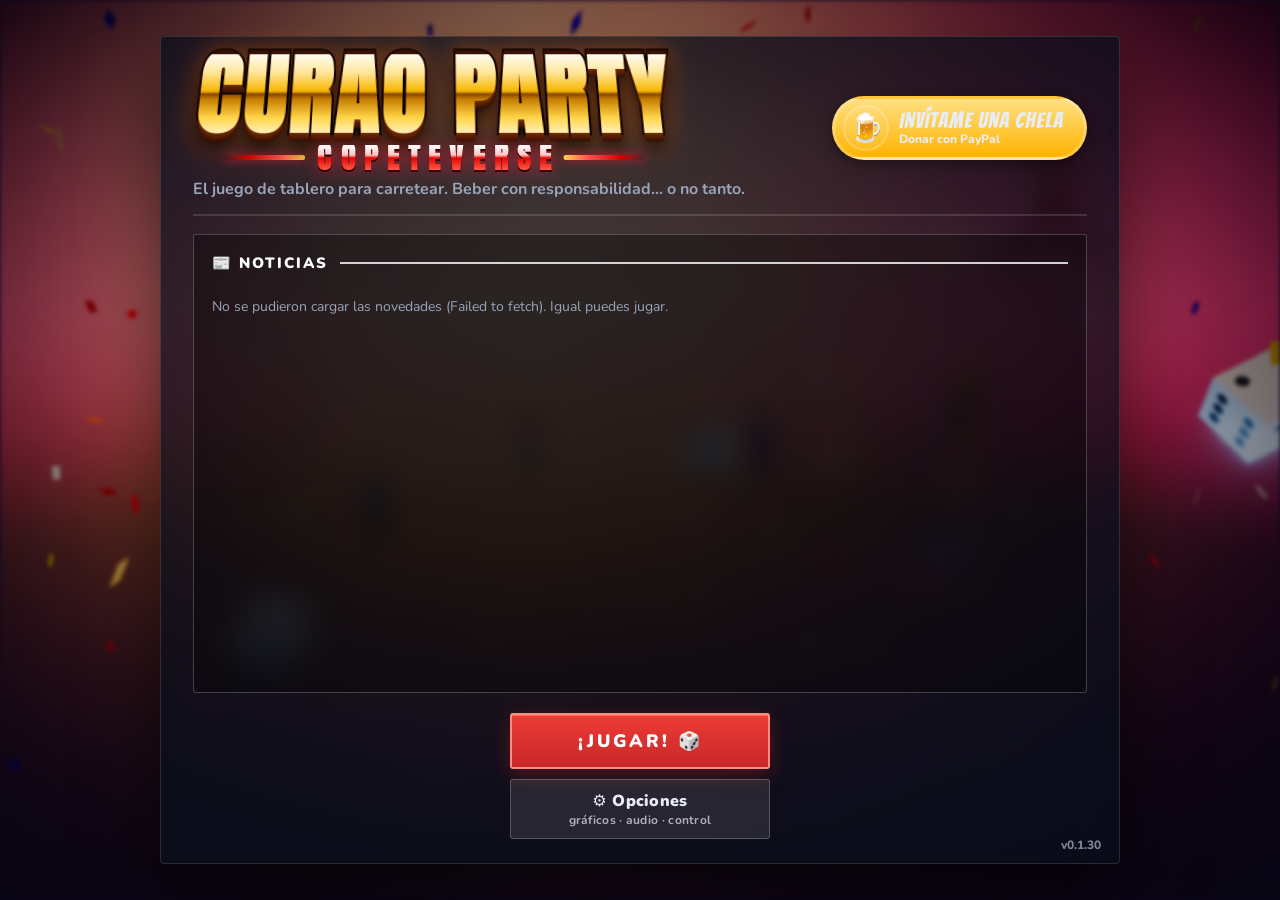
==== commit 83c7e32e: "Página y versión web 0.1.30: Batalla de gallos y disco con público Co-Authored-By: Claude Opus 5.5 <" ====
--- a/jugar/index.html
+++ b/jugar/index.html
@@ -8,7 +8,7 @@
     <meta name="apple-mobile-web-app-capable" content="yes" />
     <meta name="apple-mobile-web-app-status-bar-style" content="black-translucent" />
     <title>Curao Party: Copeteverse</title>
-    <script type="module" crossorigin src="./assets/index-CfiRHON2.js"></script>
+    <script type="module" crossorigin src="./assets/index-Dl9CJXgZ.js"></script>
     <link rel="stylesheet" crossorigin href="./assets/index-tfIE6Fwb.css">
   </head>
   <body>
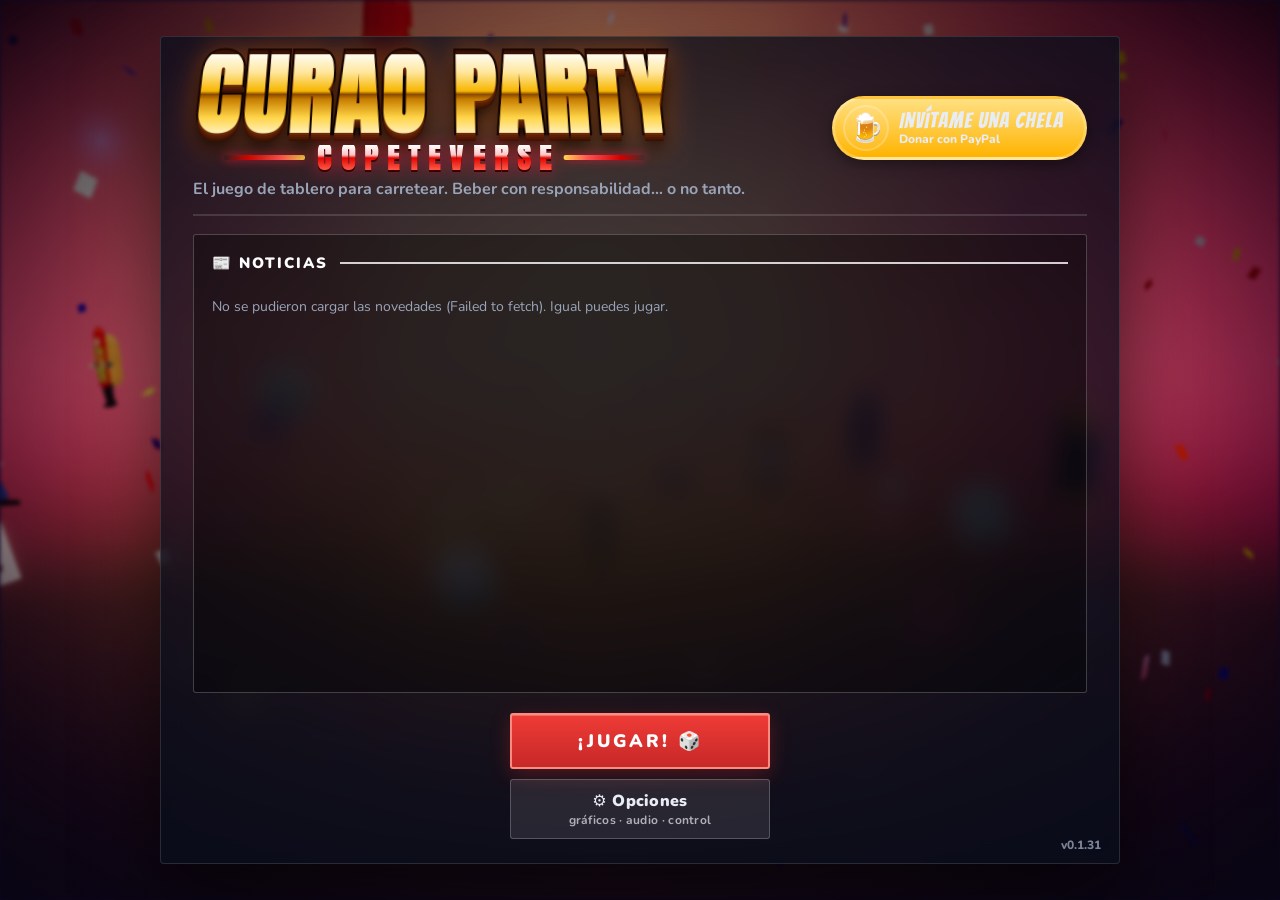
==== commit 14d86b9a: "Versión web 0.1.31: instrumentos reales Co-Authored-By: Claude Opus 5.5 <noreply@anthropic.com>" ====
--- a/jugar/index.html
+++ b/jugar/index.html
@@ -8,7 +8,7 @@
     <meta name="apple-mobile-web-app-capable" content="yes" />
     <meta name="apple-mobile-web-app-status-bar-style" content="black-translucent" />
     <title>Curao Party: Copeteverse</title>
-    <script type="module" crossorigin src="./assets/index-Dl9CJXgZ.js"></script>
+    <script type="module" crossorigin src="./assets/index-ponLt_o9.js"></script>
     <link rel="stylesheet" crossorigin href="./assets/index-tfIE6Fwb.css">
   </head>
   <body>
